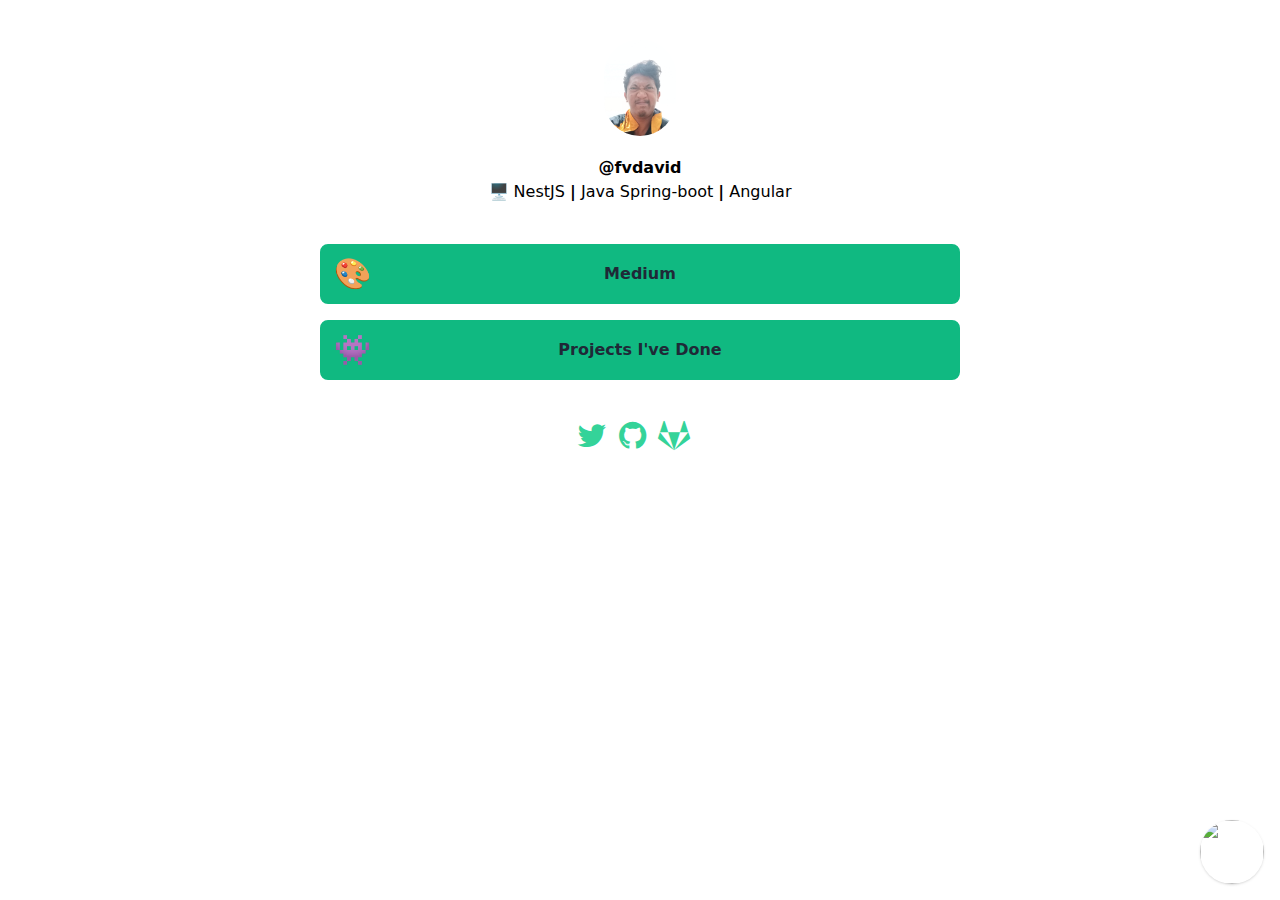
==== index.html @ 3e222436 "🚀 my web 🚀" ====
<!DOCTYPE html><html lang="en"><head><meta name="generator" content="Scully 1.1.1">
  <meta charset="utf-8">
  <title>@fvdavid</title>
  <base href="/">
  <meta name="viewport" content="width=device-width, initial-scale=1">
  <link rel="icon" type="image/x-icon" href="favicon.ico">

  <meta name="description" content="fvdavid - Full Stack Developer with Nest JS and Angular">

  <link href="https://stackpath.bootstrapcdn.com/font-awesome/4.7.0/css/font-awesome.min.css" rel="stylesheet" integrity="sha384-wvfXpqpZZVQGK6TAh5PVlGOfQNHSoD2xbE+QkPxCAFlNEevoEH3Sl0sibVcOQVnN" crossorigin="anonymous">
  
  <link rel="manifest" href="manifest.webmanifest">
  <meta name="theme-color" content="#1976d2">
<style>html{-moz-tab-size:4;tab-size:4;line-height:1.15;-webkit-text-size-adjust:100%;}body{margin:0;font-family:system-ui,-apple-system,Segoe UI,Roboto,Helvetica,Arial,sans-serif,Apple Color Emoji,Segoe UI Emoji;}html{font-family:ui-sans-serif,system-ui,-apple-system,BlinkMacSystemFont,Segoe UI,Roboto,Helvetica Neue,Arial,Noto Sans,sans-serif,Apple Color Emoji,Segoe UI Emoji,Segoe UI Symbol,Noto Color Emoji;line-height:1.5;}body{font-family:inherit;line-height:inherit;}*,:after,:before{box-sizing:border-box;border:0 solid #e5e7eb;}*{--tw-shadow:0 0 transparent;}*{--tw-ring-inset:var(--tw-empty, );--tw-ring-offset-width:0px;--tw-ring-offset-color:#fff;--tw-ring-color:rgba(59,130,246,0.5);--tw-ring-offset-shadow:0 0 transparent;--tw-ring-shadow:0 0 transparent;}</style><link rel="stylesheet" href="styles.7b6c18dec601e9516b16.css" media="all" onload="this.media='all'"><noscript><link rel="stylesheet" href="styles.7b6c18dec601e9516b16.css"></noscript><style></style><script>window['ScullyIO']='generated';</script></head>

<body scully-version="1.1.1">
  <app-root _nghost-ann-c2="" ng-version="12.0.1"><div _ngcontent-ann-c2="" class="bodyLink flex flex-col min-h-screen"><div _ngcontent-ann-c2="" class="container flex text-center mx-auto py-10"><div _ngcontent-ann-c2="" class="md:w-4/6 mx-auto"><img _ngcontent-ann-c2="" src="../assets/me.jpeg" alt="Profile Picture" class="h-24 rounded-full mx-auto mb-5"><h1 _ngcontent-ann-c2="" class="font-bold">@fvdavid</h1><p _ngcontent-ann-c2=""> 🖥️ NestJS <b _ngcontent-ann-c2="">|</b> Java Spring-boot <b _ngcontent-ann-c2="">|</b> Angular </p></div></div><div _ngcontent-ann-c2="" class="flex px-3 sm:px-0"><ul _ngcontent-ann-c2="" class="w-full md:w-4/5 lg:w-3/6 mx-auto"><li _ngcontent-ann-c2="" key="medium" class="mb-4"><a _ngcontent-ann-c2="" href="https://medium.com/@fvdavid" alt="medium" rel="noopener" class="relative transition duration-200 font-bold bg-green-500 border-green-500 border-2 hover:bg-transparent py-4 w-100 block text-center text-gray-800 hover:text-green-400 rounded-lg pl-12 md:px-12"><span _ngcontent-ann-c2="" class="text-3xl absolute left-0 top-0 bottom-0 pl-3 flex items-center"> 🎨 </span><span _ngcontent-ann-c2=""> Medium </span></a></li><li _ngcontent-ann-c2="" key="{link.title}" class="mb-4"><a _ngcontent-ann-c2="" href="https://trello.com/b/ouyewCmK/projects-ive-done" alt="I have Done" target="_blank" rel="noopener" class="relative transition duration-200 font-bold bg-green-500 border-green-500 border-2 hover:bg-transparent py-4 w-100 block text-center text-gray-800 hover:text-green-400 rounded-lg pl-12 md:px-12"><span _ngcontent-ann-c2="" class="text-3xl absolute left-0 top-0 bottom-0 pl-3 flex items-center"> 👾 </span><span _ngcontent-ann-c2=""> Projects I've Done </span></a></li></ul></div><div _ngcontent-ann-c2="" class="px-3 sm:px-0"><div _ngcontent-ann-c2="" class="container text-center mx-auto"><div _ngcontent-ann-c2="" class="md:w-4/6 mx-auto"><ul _ngcontent-ann-c2="" class="py-6"><li _ngcontent-ann-c2="" class="mr-3 inline"><a _ngcontent-ann-c2="" target="_blank" rel="noopener" alt="twitter" href="https://twitter.com/fvdavid__" class="text-green-400 hover:text-green-600"><i _ngcontent-ann-c2="" class="fa fa-2x fa-twitter"></i></a></li><li _ngcontent-ann-c2="" class="mr-3 inline"><a _ngcontent-ann-c2="" target="_blank" rel="noopener" alt="github" href="https://github.com/fvdavid" class="text-green-400 hover:text-green-600"><i _ngcontent-ann-c2="" class="fa fa-2x fa-github"></i></a></li><li _ngcontent-ann-c2="" class="mr-3 inline"><a _ngcontent-ann-c2="" target="_blank" rel="noopener" alt="gitlab" href="http://gitlab.com/fvdavid" class="text-green-400 hover:text-green-600"><i _ngcontent-ann-c2="" class="fa fa-2x fa-gitlab"></i></a></li></ul></div></div></div></div><div _ngcontent-ann-c2="" class="flex items-end justify-end fixed bottom-0 right-0 mb-4 mr-4 z-10"><div _ngcontent-ann-c2=""><a _ngcontent-ann-c2="" title="Chat us for more" href="https://wa.me/6281269949992" target="_blank" class="block w-16 h-16 rounded-full transition-all shadow hover:shadow-lg transform hover:scale-110 hover:rotate-12"><img _ngcontent-ann-c2="" src="https://cdn.usbrandcolors.com/images/logos/whatsapp-logo.svg" class="object-cover object-center w-full h-full rounded-full"></a></div></div></app-root>
<script id="ScullyIO-transfer-state"></script><script src="runtime.a323f6009262d305bccc.js" defer=""></script><script src="polyfills.e73e8015418c47ebf7dc.js" defer=""></script><script src="main.2d7b7f9409632c9bc015.js" defer=""></script>

</body></html>
---- styles.7b6c18dec601e9516b16.css ----
/*! tailwindcss v2.1.2 | MIT License | https://tailwindcss.com */

/*! modern-normalize v1.1.0 | MIT License | https://github.com/sindresorhus/modern-normalize */html{-moz-tab-size:4;tab-size:4;line-height:1.15;-webkit-text-size-adjust:100%}body{margin:0;font-family:system-ui,-apple-system,Segoe UI,Roboto,Helvetica,Arial,sans-serif,Apple Color Emoji,Segoe UI Emoji}hr{height:0;color:inherit}abbr[title]{-webkit-text-decoration:underline dotted;text-decoration:underline dotted}b,strong{font-weight:bolder}code,kbd,pre,samp{font-family:ui-monospace,SFMono-Regular,Consolas,Liberation Mono,Menlo,monospace;font-size:1em}small{font-size:80%}sub,sup{font-size:75%;line-height:0;position:relative;vertical-align:initial}sub{bottom:-.25em}sup{top:-.5em}table{text-indent:0;border-color:inherit}button,input,optgroup,select,textarea{font-family:inherit;font-size:100%;line-height:1.15;margin:0}button,select{text-transform:none}[type=button],button{-webkit-appearance:button}legend{padding:0}progress{vertical-align:initial}summary{display:list-item}blockquote,dd,dl,figure,h1,h2,h3,h4,h5,h6,hr,p,pre{margin:0}button{background-color:initial;background-image:none}button:focus{outline:1px dotted;outline:5px auto -webkit-focus-ring-color}fieldset,ol,ul{margin:0;padding:0}ol,ul{list-style:none}html{font-family:ui-sans-serif,system-ui,-apple-system,BlinkMacSystemFont,Segoe UI,Roboto,Helvetica Neue,Arial,Noto Sans,sans-serif,Apple Color Emoji,Segoe UI Emoji,Segoe UI Symbol,Noto Color Emoji;line-height:1.5}body{font-family:inherit;line-height:inherit}*,:after,:before{box-sizing:border-box;border:0 solid #e5e7eb}hr{border-top-width:1px}img{border-style:solid}textarea{resize:vertical}input::placeholder,textarea::placeholder{color:#9ca3af}button{cursor:pointer}table{border-collapse:collapse}h1,h2,h3,h4,h5,h6{font-size:inherit;font-weight:inherit}a{color:inherit;text-decoration:inherit}button,input,optgroup,select,textarea{padding:0;line-height:inherit;color:inherit}code,kbd,pre,samp{font-family:ui-monospace,SFMono-Regular,Menlo,Monaco,Consolas,Liberation Mono,Courier New,monospace}audio,canvas,embed,iframe,img,object,svg,video{display:block;vertical-align:middle}img,video{max-width:100%;height:auto}[type=time],select,textarea{-webkit-appearance:none;-moz-appearance:none;appearance:none;background-color:#fff;border-color:#6b7280;border-width:1px;border-radius:0;padding:.5rem .75rem;font-size:1rem;line-height:1.5rem}[type=time]:focus,select:focus,textarea:focus{outline:2px solid transparent;outline-offset:2px;--tw-ring-inset:var(--tw-empty,/*!*/ /*!*/);--tw-ring-offset-width:0px;--tw-ring-offset-color:#fff;--tw-ring-color:#2563eb;--tw-ring-offset-shadow:var(--tw-ring-inset) 0 0 0 var(--tw-ring-offset-width) var(--tw-ring-offset-color);--tw-ring-shadow:var(--tw-ring-inset) 0 0 0 calc(1px + var(--tw-ring-offset-width)) var(--tw-ring-color);box-shadow:var(--tw-ring-offset-shadow),var(--tw-ring-shadow),var(--tw-shadow,0 0 transparent);border-color:#2563eb}input::placeholder,textarea::placeholder{color:#6b7280;opacity:1}select{background-image:url("data:image/svg+xml,%3csvg xmlns='http://www.w3.org/2000/svg' fill='none' viewBox='0 0 20 20'%3e%3cpath stroke='%236b7280' stroke-linecap='round' stroke-linejoin='round' stroke-width='1.5' d='M6 8l4 4 4-4'/%3e%3c/svg%3e");background-position:right .5rem center;background-repeat:no-repeat;background-size:1.5em 1.5em;padding-right:2.5rem;-webkit-print-color-adjust:exact;color-adjust:exact}[type=file]{background:unset;border-color:inherit;border-width:0;border-radius:0;padding:0;font-size:unset;line-height:inherit}[type=file]:focus{outline:1px auto -webkit-focus-ring-color}.container{width:100%}@media (min-width:640px){.container{max-width:640px}}@media (min-width:768px){.container{max-width:768px}}@media (min-width:1024px){.container{max-width:1024px}}@media (min-width:1280px){.container{max-width:1280px}}@media (min-width:1536px){.container{max-width:1536px}}.bg-green-500{--tw-bg-opacity:1;background-color:#10b981}.hover\:bg-transparent:hover{background-color:initial}.border-green-500{--tw-border-opacity:1;border-color:#10b981}.rounded-lg{border-radius:.5rem}.rounded-full{border-radius:9999px}.border-2{border-width:2px}.block{display:block}.inline{display:inline}.flex{display:flex}.table{display:table}.flex-col{flex-direction:column}.items-end{align-items:flex-end}.items-center{align-items:center}.justify-end{justify-content:flex-end}.font-bold{font-weight:700}.h-16{height:4rem}.h-24{height:6rem}.h-full{height:100%}.text-3xl{font-size:1.875rem;line-height:2.25rem}.mx-auto{margin-left:auto;margin-right:auto}.mr-3{margin-right:.75rem}.mr-4{margin-right:1rem}.mb-4{margin-bottom:1rem}.mb-5{margin-bottom:1.25rem}.min-h-screen{min-height:100vh}.object-cover{object-fit:cover}.object-center{object-position:center}.px-3{padding-left:.75rem;padding-right:.75rem}.py-4{padding-top:1rem;padding-bottom:1rem}.py-6{padding-top:1.5rem;padding-bottom:1.5rem}.py-10{padding-top:2.5rem;padding-bottom:2.5rem}.pl-3{padding-left:.75rem}.pl-12{padding-left:3rem}.fixed{position:fixed}.absolute{position:absolute}.relative{position:relative}.top-0{top:0}.right-0{right:0}.bottom-0{bottom:0}.left-0{left:0}*{--tw-shadow:0 0 transparent}.shadow{--tw-shadow:0 1px 3px 0 rgba(0,0,0,0.1),0 1px 2px 0 rgba(0,0,0,0.06)}.hover\:shadow-lg:hover,.shadow{box-shadow:var(--tw-ring-offset-shadow,0 0 transparent),var(--tw-ring-shadow,0 0 transparent),var(--tw-shadow)}.hover\:shadow-lg:hover{--tw-shadow:0 10px 15px -3px rgba(0,0,0,0.1),0 4px 6px -2px rgba(0,0,0,0.05)}*{--tw-ring-inset:var(--tw-empty,/*!*/ /*!*/);--tw-ring-offset-width:0px;--tw-ring-offset-color:#fff;--tw-ring-color:rgba(59,130,246,0.5);--tw-ring-offset-shadow:0 0 transparent;--tw-ring-shadow:0 0 transparent}.text-center{text-align:center}.text-gray-800{--tw-text-opacity:1;color:#1f2937}.hover\:text-green-400:hover,.text-green-400{--tw-text-opacity:1;color:#34d399}.hover\:text-green-600:hover{--tw-text-opacity:1;color:#059669}.w-16{width:4rem}.w-full{width:100%}.z-10{z-index:10}.transform{--tw-translate-x:0;--tw-translate-y:0;--tw-rotate:0;--tw-skew-x:0;--tw-skew-y:0;--tw-scale-x:1;--tw-scale-y:1;transform:translateX(var(--tw-translate-x)) translateY(var(--tw-translate-y)) rotate(var(--tw-rotate)) skewX(var(--tw-skew-x)) skewY(var(--tw-skew-y)) scaleX(var(--tw-scale-x)) scaleY(var(--tw-scale-y))}.hover\:scale-110:hover{--tw-scale-x:1.1;--tw-scale-y:1.1}.hover\:rotate-12:hover{--tw-rotate:12deg}.transition-all{transition-property:all;transition-timing-function:cubic-bezier(.4,0,.2,1);transition-duration:.15s}.transition{transition-property:background-color,border-color,color,fill,stroke,opacity,box-shadow,transform,filter,-webkit-backdrop-filter;transition-property:background-color,border-color,color,fill,stroke,opacity,box-shadow,transform,filter,backdrop-filter;transition-property:background-color,border-color,color,fill,stroke,opacity,box-shadow,transform,filter,backdrop-filter,-webkit-backdrop-filter;transition-timing-function:cubic-bezier(.4,0,.2,1);transition-duration:.15s}.duration-200{transition-duration:.2s}@keyframes spin{to{transform:rotate(1turn)}}@keyframes ping{75%,to{transform:scale(2);opacity:0}}@keyframes pulse{50%{opacity:.5}}@keyframes bounce{0%,to{transform:translateY(-25%);animation-timing-function:cubic-bezier(.8,0,1,1)}50%{transform:none;animation-timing-function:cubic-bezier(0,0,.2,1)}}@media (min-width:640px){.sm\:px-0{padding-left:0;padding-right:0}}@media (min-width:768px){.md\:px-12{padding-left:3rem;padding-right:3rem}.md\:w-4\/5{width:80%}.md\:w-4\/6{width:66.666667%}}@media (min-width:1024px){.lg\:w-3\/6{width:50%}}
---- styles.7b6c18dec601e9516b16.css ----
/*! tailwindcss v2.1.2 | MIT License | https://tailwindcss.com */

/*! modern-normalize v1.1.0 | MIT License | https://github.com/sindresorhus/modern-normalize */html{-moz-tab-size:4;tab-size:4;line-height:1.15;-webkit-text-size-adjust:100%}body{margin:0;font-family:system-ui,-apple-system,Segoe UI,Roboto,Helvetica,Arial,sans-serif,Apple Color Emoji,Segoe UI Emoji}hr{height:0;color:inherit}abbr[title]{-webkit-text-decoration:underline dotted;text-decoration:underline dotted}b,strong{font-weight:bolder}code,kbd,pre,samp{font-family:ui-monospace,SFMono-Regular,Consolas,Liberation Mono,Menlo,monospace;font-size:1em}small{font-size:80%}sub,sup{font-size:75%;line-height:0;position:relative;vertical-align:initial}sub{bottom:-.25em}sup{top:-.5em}table{text-indent:0;border-color:inherit}button,input,optgroup,select,textarea{font-family:inherit;font-size:100%;line-height:1.15;margin:0}button,select{text-transform:none}[type=button],button{-webkit-appearance:button}legend{padding:0}progress{vertical-align:initial}summary{display:list-item}blockquote,dd,dl,figure,h1,h2,h3,h4,h5,h6,hr,p,pre{margin:0}button{background-color:initial;background-image:none}button:focus{outline:1px dotted;outline:5px auto -webkit-focus-ring-color}fieldset,ol,ul{margin:0;padding:0}ol,ul{list-style:none}html{font-family:ui-sans-serif,system-ui,-apple-system,BlinkMacSystemFont,Segoe UI,Roboto,Helvetica Neue,Arial,Noto Sans,sans-serif,Apple Color Emoji,Segoe UI Emoji,Segoe UI Symbol,Noto Color Emoji;line-height:1.5}body{font-family:inherit;line-height:inherit}*,:after,:before{box-sizing:border-box;border:0 solid #e5e7eb}hr{border-top-width:1px}img{border-style:solid}textarea{resize:vertical}input::placeholder,textarea::placeholder{color:#9ca3af}button{cursor:pointer}table{border-collapse:collapse}h1,h2,h3,h4,h5,h6{font-size:inherit;font-weight:inherit}a{color:inherit;text-decoration:inherit}button,input,optgroup,select,textarea{padding:0;line-height:inherit;color:inherit}code,kbd,pre,samp{font-family:ui-monospace,SFMono-Regular,Menlo,Monaco,Consolas,Liberation Mono,Courier New,monospace}audio,canvas,embed,iframe,img,object,svg,video{display:block;vertical-align:middle}img,video{max-width:100%;height:auto}[type=time],select,textarea{-webkit-appearance:none;-moz-appearance:none;appearance:none;background-color:#fff;border-color:#6b7280;border-width:1px;border-radius:0;padding:.5rem .75rem;font-size:1rem;line-height:1.5rem}[type=time]:focus,select:focus,textarea:focus{outline:2px solid transparent;outline-offset:2px;--tw-ring-inset:var(--tw-empty,/*!*/ /*!*/);--tw-ring-offset-width:0px;--tw-ring-offset-color:#fff;--tw-ring-color:#2563eb;--tw-ring-offset-shadow:var(--tw-ring-inset) 0 0 0 var(--tw-ring-offset-width) var(--tw-ring-offset-color);--tw-ring-shadow:var(--tw-ring-inset) 0 0 0 calc(1px + var(--tw-ring-offset-width)) var(--tw-ring-color);box-shadow:var(--tw-ring-offset-shadow),var(--tw-ring-shadow),var(--tw-shadow,0 0 transparent);border-color:#2563eb}input::placeholder,textarea::placeholder{color:#6b7280;opacity:1}select{background-image:url("data:image/svg+xml,%3csvg xmlns='http://www.w3.org/2000/svg' fill='none' viewBox='0 0 20 20'%3e%3cpath stroke='%236b7280' stroke-linecap='round' stroke-linejoin='round' stroke-width='1.5' d='M6 8l4 4 4-4'/%3e%3c/svg%3e");background-position:right .5rem center;background-repeat:no-repeat;background-size:1.5em 1.5em;padding-right:2.5rem;-webkit-print-color-adjust:exact;color-adjust:exact}[type=file]{background:unset;border-color:inherit;border-width:0;border-radius:0;padding:0;font-size:unset;line-height:inherit}[type=file]:focus{outline:1px auto -webkit-focus-ring-color}.container{width:100%}@media (min-width:640px){.container{max-width:640px}}@media (min-width:768px){.container{max-width:768px}}@media (min-width:1024px){.container{max-width:1024px}}@media (min-width:1280px){.container{max-width:1280px}}@media (min-width:1536px){.container{max-width:1536px}}.bg-green-500{--tw-bg-opacity:1;background-color:#10b981}.hover\:bg-transparent:hover{background-color:initial}.border-green-500{--tw-border-opacity:1;border-color:#10b981}.rounded-lg{border-radius:.5rem}.rounded-full{border-radius:9999px}.border-2{border-width:2px}.block{display:block}.inline{display:inline}.flex{display:flex}.table{display:table}.flex-col{flex-direction:column}.items-end{align-items:flex-end}.items-center{align-items:center}.justify-end{justify-content:flex-end}.font-bold{font-weight:700}.h-16{height:4rem}.h-24{height:6rem}.h-full{height:100%}.text-3xl{font-size:1.875rem;line-height:2.25rem}.mx-auto{margin-left:auto;margin-right:auto}.mr-3{margin-right:.75rem}.mr-4{margin-right:1rem}.mb-4{margin-bottom:1rem}.mb-5{margin-bottom:1.25rem}.min-h-screen{min-height:100vh}.object-cover{object-fit:cover}.object-center{object-position:center}.px-3{padding-left:.75rem;padding-right:.75rem}.py-4{padding-top:1rem;padding-bottom:1rem}.py-6{padding-top:1.5rem;padding-bottom:1.5rem}.py-10{padding-top:2.5rem;padding-bottom:2.5rem}.pl-3{padding-left:.75rem}.pl-12{padding-left:3rem}.fixed{position:fixed}.absolute{position:absolute}.relative{position:relative}.top-0{top:0}.right-0{right:0}.bottom-0{bottom:0}.left-0{left:0}*{--tw-shadow:0 0 transparent}.shadow{--tw-shadow:0 1px 3px 0 rgba(0,0,0,0.1),0 1px 2px 0 rgba(0,0,0,0.06)}.hover\:shadow-lg:hover,.shadow{box-shadow:var(--tw-ring-offset-shadow,0 0 transparent),var(--tw-ring-shadow,0 0 transparent),var(--tw-shadow)}.hover\:shadow-lg:hover{--tw-shadow:0 10px 15px -3px rgba(0,0,0,0.1),0 4px 6px -2px rgba(0,0,0,0.05)}*{--tw-ring-inset:var(--tw-empty,/*!*/ /*!*/);--tw-ring-offset-width:0px;--tw-ring-offset-color:#fff;--tw-ring-color:rgba(59,130,246,0.5);--tw-ring-offset-shadow:0 0 transparent;--tw-ring-shadow:0 0 transparent}.text-center{text-align:center}.text-gray-800{--tw-text-opacity:1;color:#1f2937}.hover\:text-green-400:hover,.text-green-400{--tw-text-opacity:1;color:#34d399}.hover\:text-green-600:hover{--tw-text-opacity:1;color:#059669}.w-16{width:4rem}.w-full{width:100%}.z-10{z-index:10}.transform{--tw-translate-x:0;--tw-translate-y:0;--tw-rotate:0;--tw-skew-x:0;--tw-skew-y:0;--tw-scale-x:1;--tw-scale-y:1;transform:translateX(var(--tw-translate-x)) translateY(var(--tw-translate-y)) rotate(var(--tw-rotate)) skewX(var(--tw-skew-x)) skewY(var(--tw-skew-y)) scaleX(var(--tw-scale-x)) scaleY(var(--tw-scale-y))}.hover\:scale-110:hover{--tw-scale-x:1.1;--tw-scale-y:1.1}.hover\:rotate-12:hover{--tw-rotate:12deg}.transition-all{transition-property:all;transition-timing-function:cubic-bezier(.4,0,.2,1);transition-duration:.15s}.transition{transition-property:background-color,border-color,color,fill,stroke,opacity,box-shadow,transform,filter,-webkit-backdrop-filter;transition-property:background-color,border-color,color,fill,stroke,opacity,box-shadow,transform,filter,backdrop-filter;transition-property:background-color,border-color,color,fill,stroke,opacity,box-shadow,transform,filter,backdrop-filter,-webkit-backdrop-filter;transition-timing-function:cubic-bezier(.4,0,.2,1);transition-duration:.15s}.duration-200{transition-duration:.2s}@keyframes spin{to{transform:rotate(1turn)}}@keyframes ping{75%,to{transform:scale(2);opacity:0}}@keyframes pulse{50%{opacity:.5}}@keyframes bounce{0%,to{transform:translateY(-25%);animation-timing-function:cubic-bezier(.8,0,1,1)}50%{transform:none;animation-timing-function:cubic-bezier(0,0,.2,1)}}@media (min-width:640px){.sm\:px-0{padding-left:0;padding-right:0}}@media (min-width:768px){.md\:px-12{padding-left:3rem;padding-right:3rem}.md\:w-4\/5{width:80%}.md\:w-4\/6{width:66.666667%}}@media (min-width:1024px){.lg\:w-3\/6{width:50%}}
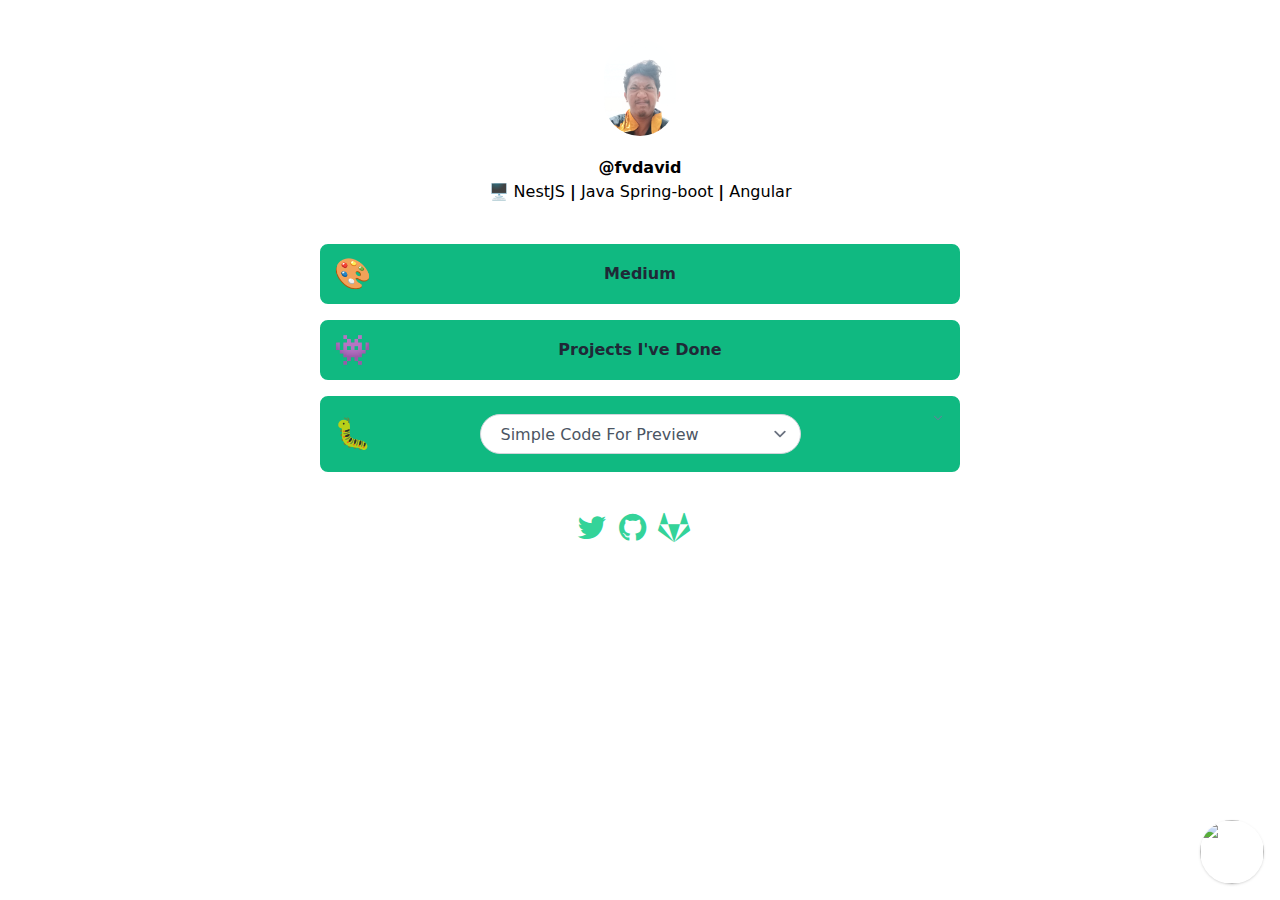
==== commit 19500209: "update 📝" ====
--- a/index.html
+++ b/index.html
@@ -5,16 +5,111 @@
   <meta name="viewport" content="width=device-width, initial-scale=1">
   <link rel="icon" type="image/x-icon" href="favicon.ico">
 
-  <meta name="description" content="fvdavid - Full Stack Developer with Nest JS and Angular">
-
   <link href="https://stackpath.bootstrapcdn.com/font-awesome/4.7.0/css/font-awesome.min.css" rel="stylesheet" integrity="sha384-wvfXpqpZZVQGK6TAh5PVlGOfQNHSoD2xbE+QkPxCAFlNEevoEH3Sl0sibVcOQVnN" crossorigin="anonymous">
   
   <link rel="manifest" href="manifest.webmanifest">
   <meta name="theme-color" content="#1976d2">
-<style>html{-moz-tab-size:4;tab-size:4;line-height:1.15;-webkit-text-size-adjust:100%;}body{margin:0;font-family:system-ui,-apple-system,Segoe UI,Roboto,Helvetica,Arial,sans-serif,Apple Color Emoji,Segoe UI Emoji;}html{font-family:ui-sans-serif,system-ui,-apple-system,BlinkMacSystemFont,Segoe UI,Roboto,Helvetica Neue,Arial,Noto Sans,sans-serif,Apple Color Emoji,Segoe UI Emoji,Segoe UI Symbol,Noto Color Emoji;line-height:1.5;}body{font-family:inherit;line-height:inherit;}*,:after,:before{box-sizing:border-box;border:0 solid #e5e7eb;}*{--tw-shadow:0 0 transparent;}*{--tw-ring-inset:var(--tw-empty, );--tw-ring-offset-width:0px;--tw-ring-offset-color:#fff;--tw-ring-color:rgba(59,130,246,0.5);--tw-ring-offset-shadow:0 0 transparent;--tw-ring-shadow:0 0 transparent;}</style><link rel="stylesheet" href="styles.7b6c18dec601e9516b16.css" media="all" onload="this.media='all'"><noscript><link rel="stylesheet" href="styles.7b6c18dec601e9516b16.css"></noscript><style></style><script>window['ScullyIO']='generated';</script></head>
+
+
+  <link rel="canonical" href="https://fvdavid.github.io/index.html">
+  <meta name="viewport" content="width=device-width,minimum-scale=1,initial-scale=1">
+  <meta name="author" content="fvdavid">
+  <meta name="copyright" content="fvdavid">
+  <meta name="keywords" content="Full Stack Developer with NestJS and Angular, Medan, Sumatera Utara, Indonesia">
+  <meta name="robots" content="follow">
+  <meta name="title" content="Full Stack Developer - NestJS and Angular">
+  <meta name="description" content="fvdavid - Full Stack Developer with NestJS and Angular, Medan, Sumatera Utara - Indonesia">
+  <!-- <meta name="google-site-verification" content="hBnkrEdjpek114A0VK48HuVwR5hwE5Eldmq-bCnI8Io"> -->
+  <!-- <meta name="facebook-domain-verification" content="bghw3igwf9bc3ye8f6nhn1mb6k6smy" /> -->
+  <!-- <meta property="fb:pages" content="105740074476912" /> -->
+
+  <!-- Open Graph / Facebook -->
+  <meta property="og:type" content="website">
+  <meta property="og:url" content="https://fvdavid.github.io/">
+  <meta property="og:title" content="Full Stack Developer - NestJS and Angular">
+  <meta property="og:description" content="fvdavid - Full Stack Developer with NestJS and Angular, Medan, Sumatera Utara - Indonesia">
+  <!-- <meta property="og:image" content="https://fvdavid/img/fvdavid-social-preview.png">
+  <link itemprop=image href=https://fvdavid.com/img/fvdavid-social-preview.png> -->
+
+  <!-- Twitter -->
+  <meta property="twitter:card" content="summary_large_image">
+  <meta property="twitter:url" content="https://fvdavid.github.io/">
+  <meta name="twitter:site" content="@fvdavid">
+  <meta name="twitter:card" content="summary">
+  <!-- <meta name=twitter:image content=https://fvdavid.com/img/fvdavid-social-preview.png> -->
+  <meta property="twitter:title" content="Full Stack Developer - NestJS and Angular">
+  <meta property="twitter:description" content="fvdavid - Full Stack Developer with NestJS and Angular, Medan, Sumatera Utara - Indonesia">
+  <!-- <meta property="twitter:image" content="https://fvdavid.com/img/fvdavid-social-preview.png"> -->
+
+
+  <!-- <link rel="apple-touch-icon" sizes="57x57" href="img/apple-icon-57x57.png">
+  <link rel="apple-touch-icon" sizes="60x60" href="img/apple-icon-60x60.png">
+  <link rel="apple-touch-icon" sizes="72x72" href="img/apple-icon-72x72.png">
+  <link rel="apple-touch-icon" sizes="76x76" href="img/apple-icon-76x76.png">
+  <link rel="apple-touch-icon" sizes="114x114" href="img/apple-icon-114x114.png">
+  <link rel="apple-touch-icon" sizes="120x120" href="img/apple-icon-120x120.png">
+  <link rel="apple-touch-icon" sizes="144x144" href="img/apple-icon-144x144.png">
+  <link rel="apple-touch-icon" sizes="152x152" href="img/apple-icon-152x152.png">
+  <link rel="apple-touch-icon" sizes="180x180" href="img/apple-icon-180x180.png">
+  <link rel="icon" type="image/png" sizes="192x192" href="img/android-icon-192x192.png">
+  <link rel="icon" type="image/png" sizes="32x32" href="img/favicon-32x32.png">
+  <link rel="icon" type="image/png" sizes="96x96" href="img/favicon-96x96.png">
+  <link rel="icon" type="image/png" sizes="16x16" href="img/favicon-16x16.png"> -->
+  <link rel="manifest" href="img/manifest.json">
+  <meta name="msapplication-TileColor" content="#ffffff">
+  <meta name="msapplication-TileImage" content="img/ms-icon-144x144.png">
+  <meta name="theme-color" content="#ffffff">
+  <script async="" src="https://www.googletagmanager.com/gtm.js?id=GTM-PMNJPV5"></script><script type="application/ld+json">
+    {
+      "@context": "https://schema.org",
+      "@type": "Webpage",
+      "url": "https://fvdavid.github.io/index.html",
+      "name": "fvdavid",
+      "headline": "Software Development Company",
+      "description":  "fvdavid - Full Stack Developer with NestJS and Angular, Medan, Sumatera Utara - Indonesia",
+      "mainEntityOfPage": {
+        "@type": "WebPage",
+        "@id": "https://fvdavid.github.io/index.html"
+      },
+      "publisher": {
+        "@type": "Organization",
+        "name": "fvdavid",
+        "logo": {
+          "url": "https://fvdavid.github.io/assets/me.jpeg",
+          "width": 200,
+          "height": 200,
+          "@type": "ImageObject"
+        }
+      },
+      
+      "image": {
+        "@type": "ImageObject",
+        "url": "https://fvdavid.github.io/assets/me.jpeg",
+        "width": 200,
+        "height": 200
+      }
+    }
+   </script>
+
+  <!-- Google Tag Manager -->
+  <script>(function (w, d, s, l, i) {
+      w[l] = w[l] || []; w[l].push({
+        'gtm.start':
+          new Date().getTime(), event: 'gtm.js'
+      }); var f = d.getElementsByTagName(s)[0],
+        j = d.createElement(s), dl = l != 'dataLayer' ? '&l=' + l : ''; j.async = true; j.src =
+          'https://www.googletagmanager.com/gtm.js?id=' + i + dl; f.parentNode.insertBefore(j, f);
+    })(window, document, 'script', 'dataLayer', 'GTM-PMNJPV5');</script>
+  <!-- End Google Tag Manager -->
+<style>html{-moz-tab-size:4;tab-size:4;line-height:1.15;-webkit-text-size-adjust:100%;}body{margin:0;font-family:system-ui,-apple-system,Segoe UI,Roboto,Helvetica,Arial,sans-serif,Apple Color Emoji,Segoe UI Emoji;}html{font-family:ui-sans-serif,system-ui,-apple-system,BlinkMacSystemFont,Segoe UI,Roboto,Helvetica Neue,Arial,Noto Sans,sans-serif,Apple Color Emoji,Segoe UI Emoji,Segoe UI Symbol,Noto Color Emoji;line-height:1.5;}body{font-family:inherit;line-height:inherit;}*,:after,:before{box-sizing:border-box;border:0 solid #e5e7eb;}*{--tw-shadow:0 0 transparent;}*{--tw-ring-inset:var(--tw-empty, );--tw-ring-offset-width:0px;--tw-ring-offset-color:#fff;--tw-ring-color:rgba(59,130,246,0.5);--tw-ring-offset-shadow:0 0 transparent;--tw-ring-shadow:0 0 transparent;}</style><link rel="stylesheet" href="styles.7e6669b47e68ab7d8532.css" media="all" onload="this.media='all'"><noscript><link rel="stylesheet" href="styles.7e6669b47e68ab7d8532.css"></noscript><style></style><script>window['ScullyIO']='generated';</script></head>
 
 <body scully-version="1.1.1">
-  <app-root _nghost-ann-c2="" ng-version="12.0.1"><div _ngcontent-ann-c2="" class="bodyLink flex flex-col min-h-screen"><div _ngcontent-ann-c2="" class="container flex text-center mx-auto py-10"><div _ngcontent-ann-c2="" class="md:w-4/6 mx-auto"><img _ngcontent-ann-c2="" src="../assets/me.jpeg" alt="Profile Picture" class="h-24 rounded-full mx-auto mb-5"><h1 _ngcontent-ann-c2="" class="font-bold">@fvdavid</h1><p _ngcontent-ann-c2=""> 🖥️ NestJS <b _ngcontent-ann-c2="">|</b> Java Spring-boot <b _ngcontent-ann-c2="">|</b> Angular </p></div></div><div _ngcontent-ann-c2="" class="flex px-3 sm:px-0"><ul _ngcontent-ann-c2="" class="w-full md:w-4/5 lg:w-3/6 mx-auto"><li _ngcontent-ann-c2="" key="medium" class="mb-4"><a _ngcontent-ann-c2="" href="https://medium.com/@fvdavid" alt="medium" rel="noopener" class="relative transition duration-200 font-bold bg-green-500 border-green-500 border-2 hover:bg-transparent py-4 w-100 block text-center text-gray-800 hover:text-green-400 rounded-lg pl-12 md:px-12"><span _ngcontent-ann-c2="" class="text-3xl absolute left-0 top-0 bottom-0 pl-3 flex items-center"> 🎨 </span><span _ngcontent-ann-c2=""> Medium </span></a></li><li _ngcontent-ann-c2="" key="{link.title}" class="mb-4"><a _ngcontent-ann-c2="" href="https://trello.com/b/ouyewCmK/projects-ive-done" alt="I have Done" target="_blank" rel="noopener" class="relative transition duration-200 font-bold bg-green-500 border-green-500 border-2 hover:bg-transparent py-4 w-100 block text-center text-gray-800 hover:text-green-400 rounded-lg pl-12 md:px-12"><span _ngcontent-ann-c2="" class="text-3xl absolute left-0 top-0 bottom-0 pl-3 flex items-center"> 👾 </span><span _ngcontent-ann-c2=""> Projects I've Done </span></a></li></ul></div><div _ngcontent-ann-c2="" class="px-3 sm:px-0"><div _ngcontent-ann-c2="" class="container text-center mx-auto"><div _ngcontent-ann-c2="" class="md:w-4/6 mx-auto"><ul _ngcontent-ann-c2="" class="py-6"><li _ngcontent-ann-c2="" class="mr-3 inline"><a _ngcontent-ann-c2="" target="_blank" rel="noopener" alt="twitter" href="https://twitter.com/fvdavid__" class="text-green-400 hover:text-green-600"><i _ngcontent-ann-c2="" class="fa fa-2x fa-twitter"></i></a></li><li _ngcontent-ann-c2="" class="mr-3 inline"><a _ngcontent-ann-c2="" target="_blank" rel="noopener" alt="github" href="https://github.com/fvdavid" class="text-green-400 hover:text-green-600"><i _ngcontent-ann-c2="" class="fa fa-2x fa-github"></i></a></li><li _ngcontent-ann-c2="" class="mr-3 inline"><a _ngcontent-ann-c2="" target="_blank" rel="noopener" alt="gitlab" href="http://gitlab.com/fvdavid" class="text-green-400 hover:text-green-600"><i _ngcontent-ann-c2="" class="fa fa-2x fa-gitlab"></i></a></li></ul></div></div></div></div><div _ngcontent-ann-c2="" class="flex items-end justify-end fixed bottom-0 right-0 mb-4 mr-4 z-10"><div _ngcontent-ann-c2=""><a _ngcontent-ann-c2="" title="Chat us for more" href="https://wa.me/6281269949992" target="_blank" class="block w-16 h-16 rounded-full transition-all shadow hover:shadow-lg transform hover:scale-110 hover:rotate-12"><img _ngcontent-ann-c2="" src="https://cdn.usbrandcolors.com/images/logos/whatsapp-logo.svg" class="object-cover object-center w-full h-full rounded-full"></a></div></div></app-root>
-<script id="ScullyIO-transfer-state"></script><script src="runtime.a323f6009262d305bccc.js" defer=""></script><script src="polyfills.e73e8015418c47ebf7dc.js" defer=""></script><script src="main.2d7b7f9409632c9bc015.js" defer=""></script>
+  <app-root _nghost-wvy-c3="" ng-version="12.0.1"><div _ngcontent-wvy-c3="" class="bodyLink flex flex-col min-h-screen"><div _ngcontent-wvy-c3="" class="container flex text-center mx-auto py-10"><div _ngcontent-wvy-c3="" class="md:w-4/6 mx-auto"><img _ngcontent-wvy-c3="" src="../assets/me.jpeg" alt="Profile Picture" class="h-24 rounded-full mx-auto mb-5"><h1 _ngcontent-wvy-c3="" class="font-bold">@fvdavid</h1><p _ngcontent-wvy-c3=""> 🖥️ NestJS <b _ngcontent-wvy-c3="">|</b> Java Spring-boot <b _ngcontent-wvy-c3="">|</b> Angular </p></div></div><div _ngcontent-wvy-c3="" class="flex px-3 sm:px-0"><ul _ngcontent-wvy-c3="" class="w-full md:w-4/5 lg:w-3/6 mx-auto"><li _ngcontent-wvy-c3="" key="medium" class="mb-4"><a _ngcontent-wvy-c3="" href="https://medium.com/@fvdavid" alt="medium" rel="noopener" class="relative transition duration-200 font-bold bg-green-500 border-green-500 border-2 hover:bg-transparent py-4 w-100 block text-center text-gray-800 hover:text-green-400 rounded-lg pl-12 md:px-12"><span _ngcontent-wvy-c3="" class="text-3xl absolute left-0 top-0 bottom-0 pl-3 flex items-center"> 🎨 </span><span _ngcontent-wvy-c3=""> Medium </span></a></li><li _ngcontent-wvy-c3="" key="{link.title}" class="mb-4"><a _ngcontent-wvy-c3="" href="https://trello.com/b/ouyewCmK/projects-ive-done" alt="I have Done" target="_blank" rel="noopener" class="relative transition duration-200 font-bold bg-green-500 border-green-500 border-2 hover:bg-transparent py-4 w-100 block text-center text-gray-800 hover:text-green-400 rounded-lg pl-12 md:px-12"><span _ngcontent-wvy-c3="" class="text-3xl absolute left-0 top-0 bottom-0 pl-3 flex items-center"> 👾 </span><span _ngcontent-wvy-c3=""> Projects I've Done </span></a></li><li _ngcontent-wvy-c3="" key="{link.title}" class="mb-4"><a _ngcontent-wvy-c3="" href="#" alt="Simple Code For Preview" rel="noopener" class="relative transition duration-200 font-bold bg-green-500 border-green-500 border-2 hover:bg-transparent py-4 w-100 block text-center text-gray-800 hover:text-green-400 rounded-lg pl-12 md:px-12"><span _ngcontent-wvy-c3="" class="text-3xl absolute left-0 top-0 bottom-0 pl-3 flex items-center"> 🐛 </span><span _ngcontent-wvy-c3=""><svg _ngcontent-wvy-c3="" xmlns="http://www.w3.org/2000/svg" viewBox="0 0 412 232" class="w-2 h-2 absolute top-0 right-0 m-4 pointer-events-none"><path _ngcontent-wvy-c3="" d="M206 171.144L42.678 7.822c-9.763-9.763-25.592-9.763-35.355 0-9.763 9.764-9.763 25.592 0 35.355l181 181c4.88 4.882 11.279 7.323 17.677 7.323s12.796-2.441 17.678-7.322l181-181c9.763-9.764 9.763-25.592 0-35.355-9.763-9.763-25.592-9.763-35.355 0L206 171.144z" fill="#648299" fill-rule="nonzero"></path></svg><select _ngcontent-wvy-c3="" class="border border-gray-300 rounded-full text-gray-600 h-10 pl-5 pr-10 bg-white hover:border-gray-400 focus:outline-none appearance-none"><option _ngcontent-wvy-c3="" value="#"> Simple Code For Preview </option><option _ngcontent-wvy-c3="" value="https://jegess-kopi.web.app/links"> #angular, #tailwind </option><option _ngcontent-wvy-c3="" value="https://github.com/fvdavid/fv-highcharts"> #angular, #highcharts </option><option _ngcontent-wvy-c3="" value="https://github.com/fvdavid/fv-nestv7-starter/tree/graphql-code"> #nestJS, #graphQL </option><option _ngcontent-wvy-c3="" value="https://github.com/fvdavid/fv-nestv7-starter/tree/exportToExcel"> #nestJS, #excel </option><option _ngcontent-wvy-c3="" value="https://gitlab.com/fvdavid/nest-custom-payment"> #nestJS, #stripe, #twilio </option><option _ngcontent-wvy-c3="" value="https://github.com/fvdavid/FvExpress"> #expressJS, #ts, #solidprinciple </option><!----></select></span></a></li></ul></div><div _ngcontent-wvy-c3="" class="px-3 sm:px-0"><div _ngcontent-wvy-c3="" class="container text-center mx-auto"><div _ngcontent-wvy-c3="" class="md:w-4/6 mx-auto"><ul _ngcontent-wvy-c3="" class="py-6"><li _ngcontent-wvy-c3="" class="mr-3 inline"><a _ngcontent-wvy-c3="" target="_blank" rel="noopener" alt="twitter" href="https://twitter.com/fvdavid__" class="text-green-400 hover:text-green-600"><i _ngcontent-wvy-c3="" class="fa fa-2x fa-twitter"></i></a></li><li _ngcontent-wvy-c3="" class="mr-3 inline"><a _ngcontent-wvy-c3="" target="_blank" rel="noopener" alt="github" href="https://github.com/fvdavid" class="text-green-400 hover:text-green-600"><i _ngcontent-wvy-c3="" class="fa fa-2x fa-github"></i></a></li><li _ngcontent-wvy-c3="" class="mr-3 inline"><a _ngcontent-wvy-c3="" target="_blank" rel="noopener" alt="gitlab" href="http://gitlab.com/fvdavid" class="text-green-400 hover:text-green-600"><i _ngcontent-wvy-c3="" class="fa fa-2x fa-gitlab"></i></a></li></ul></div></div></div></div><div _ngcontent-wvy-c3="" class="flex items-end justify-end fixed bottom-0 right-0 mb-4 mr-4 z-10"><div _ngcontent-wvy-c3=""><a _ngcontent-wvy-c3="" title="Chat us for more" href="https://wa.me/6281269949992" target="_blank" class="block w-16 h-16 rounded-full transition-all shadow hover:shadow-lg transform hover:scale-110 hover:rotate-12"><img _ngcontent-wvy-c3="" src="https://cdn.usbrandcolors.com/images/logos/whatsapp-logo.svg" class="object-cover object-center w-full h-full rounded-full"></a></div></div></app-root>
+
+  <!-- Google Tag Manager (noscript) -->
+  <noscript><iframe src="https://www.googletagmanager.com/ns.html?id=GTM-PMNJPV5" height="0" width="0"
+      style="display:none;visibility:hidden"></iframe></noscript>
+  <!-- End Google Tag Manager (noscript) -->
+<script id="ScullyIO-transfer-state"></script><script src="runtime.a323f6009262d305bccc.js" defer=""></script><script src="polyfills.e73e8015418c47ebf7dc.js" defer=""></script><script src="main.f2aa17f4d5f7c1f639cc.js" defer=""></script>
 
 </body></html>--- a/styles.7e6669b47e68ab7d8532.css
+++ b/styles.7e6669b47e68ab7d8532.css
@@ -0,0 +1,3 @@
+/*! tailwindcss v2.1.2 | MIT License | https://tailwindcss.com */
+
+/*! modern-normalize v1.1.0 | MIT License | https://github.com/sindresorhus/modern-normalize */html{-moz-tab-size:4;tab-size:4;line-height:1.15;-webkit-text-size-adjust:100%}body{margin:0;font-family:system-ui,-apple-system,Segoe UI,Roboto,Helvetica,Arial,sans-serif,Apple Color Emoji,Segoe UI Emoji}hr{height:0;color:inherit}abbr[title]{-webkit-text-decoration:underline dotted;text-decoration:underline dotted}b,strong{font-weight:bolder}code,kbd,pre,samp{font-family:ui-monospace,SFMono-Regular,Consolas,Liberation Mono,Menlo,monospace;font-size:1em}small{font-size:80%}sub,sup{font-size:75%;line-height:0;position:relative;vertical-align:initial}sub{bottom:-.25em}sup{top:-.5em}table{text-indent:0;border-color:inherit}button,input,optgroup,select,textarea{font-family:inherit;font-size:100%;line-height:1.15;margin:0}button,select{text-transform:none}[type=button],button{-webkit-appearance:button}legend{padding:0}progress{vertical-align:initial}summary{display:list-item}blockquote,dd,dl,figure,h1,h2,h3,h4,h5,h6,hr,p,pre{margin:0}button{background-color:initial;background-image:none}button:focus{outline:1px dotted;outline:5px auto -webkit-focus-ring-color}fieldset,ol,ul{margin:0;padding:0}ol,ul{list-style:none}html{font-family:ui-sans-serif,system-ui,-apple-system,BlinkMacSystemFont,Segoe UI,Roboto,Helvetica Neue,Arial,Noto Sans,sans-serif,Apple Color Emoji,Segoe UI Emoji,Segoe UI Symbol,Noto Color Emoji;line-height:1.5}body{font-family:inherit;line-height:inherit}*,:after,:before{box-sizing:border-box;border:0 solid #e5e7eb}hr{border-top-width:1px}img{border-style:solid}textarea{resize:vertical}input::placeholder,textarea::placeholder{color:#9ca3af}button{cursor:pointer}table{border-collapse:collapse}h1,h2,h3,h4,h5,h6{font-size:inherit;font-weight:inherit}a{color:inherit;text-decoration:inherit}button,input,optgroup,select,textarea{padding:0;line-height:inherit;color:inherit}code,kbd,pre,samp{font-family:ui-monospace,SFMono-Regular,Menlo,Monaco,Consolas,Liberation Mono,Courier New,monospace}audio,canvas,embed,iframe,img,object,svg,video{display:block;vertical-align:middle}img,video{max-width:100%;height:auto}[type=time],[type=url],select,textarea{-webkit-appearance:none;-moz-appearance:none;appearance:none;background-color:#fff;border-color:#6b7280;border-width:1px;border-radius:0;padding:.5rem .75rem;font-size:1rem;line-height:1.5rem}[type=time]:focus,[type=url]:focus,select:focus,textarea:focus{outline:2px solid transparent;outline-offset:2px;--tw-ring-inset:var(--tw-empty,/*!*/ /*!*/);--tw-ring-offset-width:0px;--tw-ring-offset-color:#fff;--tw-ring-color:#2563eb;--tw-ring-offset-shadow:var(--tw-ring-inset) 0 0 0 var(--tw-ring-offset-width) var(--tw-ring-offset-color);--tw-ring-shadow:var(--tw-ring-inset) 0 0 0 calc(1px + var(--tw-ring-offset-width)) var(--tw-ring-color);box-shadow:var(--tw-ring-offset-shadow),var(--tw-ring-shadow),var(--tw-shadow,0 0 transparent);border-color:#2563eb}input::placeholder,textarea::placeholder{color:#6b7280;opacity:1}select{background-image:url("data:image/svg+xml,%3csvg xmlns='http://www.w3.org/2000/svg' fill='none' viewBox='0 0 20 20'%3e%3cpath stroke='%236b7280' stroke-linecap='round' stroke-linejoin='round' stroke-width='1.5' d='M6 8l4 4 4-4'/%3e%3c/svg%3e");background-position:right .5rem center;background-repeat:no-repeat;background-size:1.5em 1.5em;padding-right:2.5rem;-webkit-print-color-adjust:exact;color-adjust:exact}[type=file]{background:unset;border-color:inherit;border-width:0;border-radius:0;padding:0;font-size:unset;line-height:inherit}[type=file]:focus{outline:1px auto -webkit-focus-ring-color}.container{width:100%}@media (min-width:640px){.container{max-width:640px}}@media (min-width:768px){.container{max-width:768px}}@media (min-width:1024px){.container{max-width:1024px}}@media (min-width:1280px){.container{max-width:1280px}}@media (min-width:1536px){.container{max-width:1536px}}.appearance-none{-webkit-appearance:none;-moz-appearance:none;appearance:none}.bg-white{--tw-bg-opacity:1;background-color:#fff}.bg-green-500{--tw-bg-opacity:1;background-color:#10b981}.hover\:bg-transparent:hover{background-color:initial}.border-gray-300{--tw-border-opacity:1;border-color:#d1d5db}.border-green-500{--tw-border-opacity:1;border-color:#10b981}.hover\:border-gray-400:hover{--tw-border-opacity:1;border-color:#9ca3af}.rounded-lg{border-radius:.5rem}.rounded-full{border-radius:9999px}.border-2{border-width:2px}.border{border-width:1px}.block{display:block}.inline{display:inline}.flex{display:flex}.inline-flex{display:inline-flex}.table{display:table}.flex-col{flex-direction:column}.items-end{align-items:flex-end}.items-center{align-items:center}.justify-end{justify-content:flex-end}.font-bold{font-weight:700}.h-2{height:.5rem}.h-10{height:2.5rem}.h-16{height:4rem}.h-24{height:6rem}.h-full{height:100%}.text-3xl{font-size:1.875rem;line-height:2.25rem}.m-4{margin:1rem}.mx-auto{margin-left:auto;margin-right:auto}.mr-3{margin-right:.75rem}.mr-4{margin-right:1rem}.mb-4{margin-bottom:1rem}.mb-5{margin-bottom:1.25rem}.min-h-screen{min-height:100vh}.object-cover{object-fit:cover}.object-center{object-position:center}.focus\:outline-none:focus{outline:2px solid transparent;outline-offset:2px}.px-3{padding-left:.75rem;padding-right:.75rem}.py-4{padding-top:1rem;padding-bottom:1rem}.py-6{padding-top:1.5rem;padding-bottom:1.5rem}.py-10{padding-top:2.5rem;padding-bottom:2.5rem}.pl-3{padding-left:.75rem}.pl-5{padding-left:1.25rem}.pr-10{padding-right:2.5rem}.pl-12{padding-left:3rem}.pointer-events-none{pointer-events:none}.fixed{position:fixed}.absolute{position:absolute}.relative{position:relative}.top-0{top:0}.right-0{right:0}.bottom-0{bottom:0}.left-0{left:0}*{--tw-shadow:0 0 transparent}.shadow{--tw-shadow:0 1px 3px 0 rgba(0,0,0,0.1),0 1px 2px 0 rgba(0,0,0,0.06)}.hover\:shadow-lg:hover,.shadow{box-shadow:var(--tw-ring-offset-shadow,0 0 transparent),var(--tw-ring-shadow,0 0 transparent),var(--tw-shadow)}.hover\:shadow-lg:hover{--tw-shadow:0 10px 15px -3px rgba(0,0,0,0.1),0 4px 6px -2px rgba(0,0,0,0.05)}*{--tw-ring-inset:var(--tw-empty,/*!*/ /*!*/);--tw-ring-offset-width:0px;--tw-ring-offset-color:#fff;--tw-ring-color:rgba(59,130,246,0.5);--tw-ring-offset-shadow:0 0 transparent;--tw-ring-shadow:0 0 transparent}.text-center{text-align:center}.text-gray-600{--tw-text-opacity:1;color:#4b5563}.text-gray-800{--tw-text-opacity:1;color:#1f2937}.hover\:text-green-400:hover,.text-green-400{--tw-text-opacity:1;color:#34d399}.hover\:text-green-600:hover{--tw-text-opacity:1;color:#059669}.w-2{width:.5rem}.w-16{width:4rem}.w-full{width:100%}.z-10{z-index:10}.transform{--tw-translate-x:0;--tw-translate-y:0;--tw-rotate:0;--tw-skew-x:0;--tw-skew-y:0;--tw-scale-x:1;--tw-scale-y:1;transform:translateX(var(--tw-translate-x)) translateY(var(--tw-translate-y)) rotate(var(--tw-rotate)) skewX(var(--tw-skew-x)) skewY(var(--tw-skew-y)) scaleX(var(--tw-scale-x)) scaleY(var(--tw-scale-y))}.hover\:scale-110:hover{--tw-scale-x:1.1;--tw-scale-y:1.1}.hover\:rotate-12:hover{--tw-rotate:12deg}.transition-all{transition-property:all;transition-timing-function:cubic-bezier(.4,0,.2,1);transition-duration:.15s}.transition{transition-property:background-color,border-color,color,fill,stroke,opacity,box-shadow,transform,filter,-webkit-backdrop-filter;transition-property:background-color,border-color,color,fill,stroke,opacity,box-shadow,transform,filter,backdrop-filter;transition-property:background-color,border-color,color,fill,stroke,opacity,box-shadow,transform,filter,backdrop-filter,-webkit-backdrop-filter;transition-timing-function:cubic-bezier(.4,0,.2,1);transition-duration:.15s}.duration-200{transition-duration:.2s}@keyframes spin{to{transform:rotate(1turn)}}@keyframes ping{75%,to{transform:scale(2);opacity:0}}@keyframes pulse{50%{opacity:.5}}@keyframes bounce{0%,to{transform:translateY(-25%);animation-timing-function:cubic-bezier(.8,0,1,1)}50%{transform:none;animation-timing-function:cubic-bezier(0,0,.2,1)}}@media (min-width:640px){.sm\:px-0{padding-left:0;padding-right:0}}@media (min-width:768px){.md\:px-12{padding-left:3rem;padding-right:3rem}.md\:w-4\/5{width:80%}.md\:w-4\/6{width:66.666667%}}@media (min-width:1024px){.lg\:w-3\/6{width:50%}}--- a/styles.7e6669b47e68ab7d8532.css
+++ b/styles.7e6669b47e68ab7d8532.css
@@ -0,0 +1,3 @@
+/*! tailwindcss v2.1.2 | MIT License | https://tailwindcss.com */
+
+/*! modern-normalize v1.1.0 | MIT License | https://github.com/sindresorhus/modern-normalize */html{-moz-tab-size:4;tab-size:4;line-height:1.15;-webkit-text-size-adjust:100%}body{margin:0;font-family:system-ui,-apple-system,Segoe UI,Roboto,Helvetica,Arial,sans-serif,Apple Color Emoji,Segoe UI Emoji}hr{height:0;color:inherit}abbr[title]{-webkit-text-decoration:underline dotted;text-decoration:underline dotted}b,strong{font-weight:bolder}code,kbd,pre,samp{font-family:ui-monospace,SFMono-Regular,Consolas,Liberation Mono,Menlo,monospace;font-size:1em}small{font-size:80%}sub,sup{font-size:75%;line-height:0;position:relative;vertical-align:initial}sub{bottom:-.25em}sup{top:-.5em}table{text-indent:0;border-color:inherit}button,input,optgroup,select,textarea{font-family:inherit;font-size:100%;line-height:1.15;margin:0}button,select{text-transform:none}[type=button],button{-webkit-appearance:button}legend{padding:0}progress{vertical-align:initial}summary{display:list-item}blockquote,dd,dl,figure,h1,h2,h3,h4,h5,h6,hr,p,pre{margin:0}button{background-color:initial;background-image:none}button:focus{outline:1px dotted;outline:5px auto -webkit-focus-ring-color}fieldset,ol,ul{margin:0;padding:0}ol,ul{list-style:none}html{font-family:ui-sans-serif,system-ui,-apple-system,BlinkMacSystemFont,Segoe UI,Roboto,Helvetica Neue,Arial,Noto Sans,sans-serif,Apple Color Emoji,Segoe UI Emoji,Segoe UI Symbol,Noto Color Emoji;line-height:1.5}body{font-family:inherit;line-height:inherit}*,:after,:before{box-sizing:border-box;border:0 solid #e5e7eb}hr{border-top-width:1px}img{border-style:solid}textarea{resize:vertical}input::placeholder,textarea::placeholder{color:#9ca3af}button{cursor:pointer}table{border-collapse:collapse}h1,h2,h3,h4,h5,h6{font-size:inherit;font-weight:inherit}a{color:inherit;text-decoration:inherit}button,input,optgroup,select,textarea{padding:0;line-height:inherit;color:inherit}code,kbd,pre,samp{font-family:ui-monospace,SFMono-Regular,Menlo,Monaco,Consolas,Liberation Mono,Courier New,monospace}audio,canvas,embed,iframe,img,object,svg,video{display:block;vertical-align:middle}img,video{max-width:100%;height:auto}[type=time],[type=url],select,textarea{-webkit-appearance:none;-moz-appearance:none;appearance:none;background-color:#fff;border-color:#6b7280;border-width:1px;border-radius:0;padding:.5rem .75rem;font-size:1rem;line-height:1.5rem}[type=time]:focus,[type=url]:focus,select:focus,textarea:focus{outline:2px solid transparent;outline-offset:2px;--tw-ring-inset:var(--tw-empty,/*!*/ /*!*/);--tw-ring-offset-width:0px;--tw-ring-offset-color:#fff;--tw-ring-color:#2563eb;--tw-ring-offset-shadow:var(--tw-ring-inset) 0 0 0 var(--tw-ring-offset-width) var(--tw-ring-offset-color);--tw-ring-shadow:var(--tw-ring-inset) 0 0 0 calc(1px + var(--tw-ring-offset-width)) var(--tw-ring-color);box-shadow:var(--tw-ring-offset-shadow),var(--tw-ring-shadow),var(--tw-shadow,0 0 transparent);border-color:#2563eb}input::placeholder,textarea::placeholder{color:#6b7280;opacity:1}select{background-image:url("data:image/svg+xml,%3csvg xmlns='http://www.w3.org/2000/svg' fill='none' viewBox='0 0 20 20'%3e%3cpath stroke='%236b7280' stroke-linecap='round' stroke-linejoin='round' stroke-width='1.5' d='M6 8l4 4 4-4'/%3e%3c/svg%3e");background-position:right .5rem center;background-repeat:no-repeat;background-size:1.5em 1.5em;padding-right:2.5rem;-webkit-print-color-adjust:exact;color-adjust:exact}[type=file]{background:unset;border-color:inherit;border-width:0;border-radius:0;padding:0;font-size:unset;line-height:inherit}[type=file]:focus{outline:1px auto -webkit-focus-ring-color}.container{width:100%}@media (min-width:640px){.container{max-width:640px}}@media (min-width:768px){.container{max-width:768px}}@media (min-width:1024px){.container{max-width:1024px}}@media (min-width:1280px){.container{max-width:1280px}}@media (min-width:1536px){.container{max-width:1536px}}.appearance-none{-webkit-appearance:none;-moz-appearance:none;appearance:none}.bg-white{--tw-bg-opacity:1;background-color:#fff}.bg-green-500{--tw-bg-opacity:1;background-color:#10b981}.hover\:bg-transparent:hover{background-color:initial}.border-gray-300{--tw-border-opacity:1;border-color:#d1d5db}.border-green-500{--tw-border-opacity:1;border-color:#10b981}.hover\:border-gray-400:hover{--tw-border-opacity:1;border-color:#9ca3af}.rounded-lg{border-radius:.5rem}.rounded-full{border-radius:9999px}.border-2{border-width:2px}.border{border-width:1px}.block{display:block}.inline{display:inline}.flex{display:flex}.inline-flex{display:inline-flex}.table{display:table}.flex-col{flex-direction:column}.items-end{align-items:flex-end}.items-center{align-items:center}.justify-end{justify-content:flex-end}.font-bold{font-weight:700}.h-2{height:.5rem}.h-10{height:2.5rem}.h-16{height:4rem}.h-24{height:6rem}.h-full{height:100%}.text-3xl{font-size:1.875rem;line-height:2.25rem}.m-4{margin:1rem}.mx-auto{margin-left:auto;margin-right:auto}.mr-3{margin-right:.75rem}.mr-4{margin-right:1rem}.mb-4{margin-bottom:1rem}.mb-5{margin-bottom:1.25rem}.min-h-screen{min-height:100vh}.object-cover{object-fit:cover}.object-center{object-position:center}.focus\:outline-none:focus{outline:2px solid transparent;outline-offset:2px}.px-3{padding-left:.75rem;padding-right:.75rem}.py-4{padding-top:1rem;padding-bottom:1rem}.py-6{padding-top:1.5rem;padding-bottom:1.5rem}.py-10{padding-top:2.5rem;padding-bottom:2.5rem}.pl-3{padding-left:.75rem}.pl-5{padding-left:1.25rem}.pr-10{padding-right:2.5rem}.pl-12{padding-left:3rem}.pointer-events-none{pointer-events:none}.fixed{position:fixed}.absolute{position:absolute}.relative{position:relative}.top-0{top:0}.right-0{right:0}.bottom-0{bottom:0}.left-0{left:0}*{--tw-shadow:0 0 transparent}.shadow{--tw-shadow:0 1px 3px 0 rgba(0,0,0,0.1),0 1px 2px 0 rgba(0,0,0,0.06)}.hover\:shadow-lg:hover,.shadow{box-shadow:var(--tw-ring-offset-shadow,0 0 transparent),var(--tw-ring-shadow,0 0 transparent),var(--tw-shadow)}.hover\:shadow-lg:hover{--tw-shadow:0 10px 15px -3px rgba(0,0,0,0.1),0 4px 6px -2px rgba(0,0,0,0.05)}*{--tw-ring-inset:var(--tw-empty,/*!*/ /*!*/);--tw-ring-offset-width:0px;--tw-ring-offset-color:#fff;--tw-ring-color:rgba(59,130,246,0.5);--tw-ring-offset-shadow:0 0 transparent;--tw-ring-shadow:0 0 transparent}.text-center{text-align:center}.text-gray-600{--tw-text-opacity:1;color:#4b5563}.text-gray-800{--tw-text-opacity:1;color:#1f2937}.hover\:text-green-400:hover,.text-green-400{--tw-text-opacity:1;color:#34d399}.hover\:text-green-600:hover{--tw-text-opacity:1;color:#059669}.w-2{width:.5rem}.w-16{width:4rem}.w-full{width:100%}.z-10{z-index:10}.transform{--tw-translate-x:0;--tw-translate-y:0;--tw-rotate:0;--tw-skew-x:0;--tw-skew-y:0;--tw-scale-x:1;--tw-scale-y:1;transform:translateX(var(--tw-translate-x)) translateY(var(--tw-translate-y)) rotate(var(--tw-rotate)) skewX(var(--tw-skew-x)) skewY(var(--tw-skew-y)) scaleX(var(--tw-scale-x)) scaleY(var(--tw-scale-y))}.hover\:scale-110:hover{--tw-scale-x:1.1;--tw-scale-y:1.1}.hover\:rotate-12:hover{--tw-rotate:12deg}.transition-all{transition-property:all;transition-timing-function:cubic-bezier(.4,0,.2,1);transition-duration:.15s}.transition{transition-property:background-color,border-color,color,fill,stroke,opacity,box-shadow,transform,filter,-webkit-backdrop-filter;transition-property:background-color,border-color,color,fill,stroke,opacity,box-shadow,transform,filter,backdrop-filter;transition-property:background-color,border-color,color,fill,stroke,opacity,box-shadow,transform,filter,backdrop-filter,-webkit-backdrop-filter;transition-timing-function:cubic-bezier(.4,0,.2,1);transition-duration:.15s}.duration-200{transition-duration:.2s}@keyframes spin{to{transform:rotate(1turn)}}@keyframes ping{75%,to{transform:scale(2);opacity:0}}@keyframes pulse{50%{opacity:.5}}@keyframes bounce{0%,to{transform:translateY(-25%);animation-timing-function:cubic-bezier(.8,0,1,1)}50%{transform:none;animation-timing-function:cubic-bezier(0,0,.2,1)}}@media (min-width:640px){.sm\:px-0{padding-left:0;padding-right:0}}@media (min-width:768px){.md\:px-12{padding-left:3rem;padding-right:3rem}.md\:w-4\/5{width:80%}.md\:w-4\/6{width:66.666667%}}@media (min-width:1024px){.lg\:w-3\/6{width:50%}}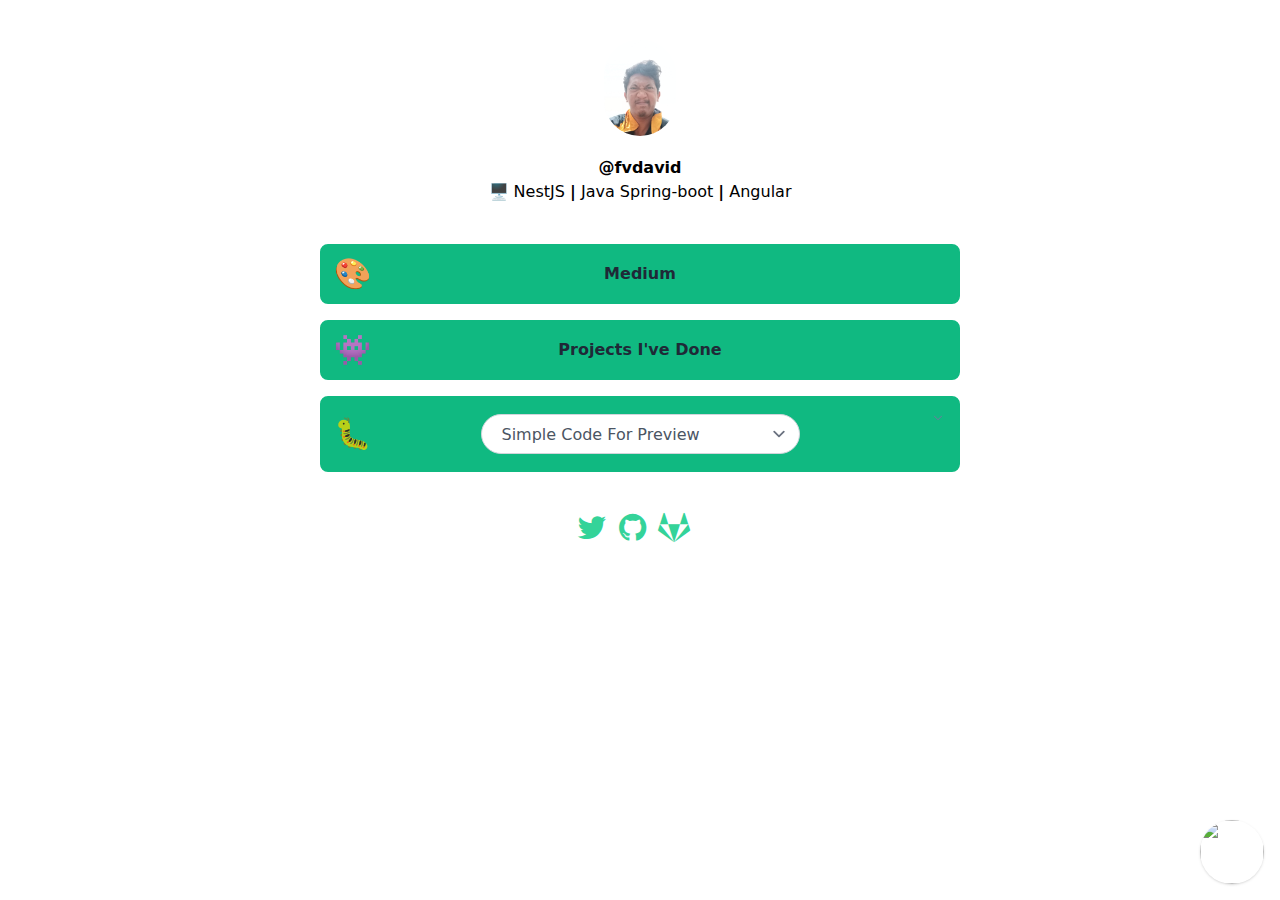
==== commit 3aa0951e: "update resume" ====
--- a/index.html
+++ b/index.html
@@ -101,15 +101,16 @@
           'https://www.googletagmanager.com/gtm.js?id=' + i + dl; f.parentNode.insertBefore(j, f);
     })(window, document, 'script', 'dataLayer', 'GTM-PMNJPV5');</script>
   <!-- End Google Tag Manager -->
+
 <style>html{-moz-tab-size:4;tab-size:4;line-height:1.15;-webkit-text-size-adjust:100%;}body{margin:0;font-family:system-ui,-apple-system,Segoe UI,Roboto,Helvetica,Arial,sans-serif,Apple Color Emoji,Segoe UI Emoji;}html{font-family:ui-sans-serif,system-ui,-apple-system,BlinkMacSystemFont,Segoe UI,Roboto,Helvetica Neue,Arial,Noto Sans,sans-serif,Apple Color Emoji,Segoe UI Emoji,Segoe UI Symbol,Noto Color Emoji;line-height:1.5;}body{font-family:inherit;line-height:inherit;}*,:after,:before{box-sizing:border-box;border:0 solid #e5e7eb;}*{--tw-shadow:0 0 transparent;}*{--tw-ring-inset:var(--tw-empty, );--tw-ring-offset-width:0px;--tw-ring-offset-color:#fff;--tw-ring-color:rgba(59,130,246,0.5);--tw-ring-offset-shadow:0 0 transparent;--tw-ring-shadow:0 0 transparent;}</style><link rel="stylesheet" href="styles.7e6669b47e68ab7d8532.css" media="all" onload="this.media='all'"><noscript><link rel="stylesheet" href="styles.7e6669b47e68ab7d8532.css"></noscript><style></style><script>window['ScullyIO']='generated';</script></head>
 
 <body scully-version="1.1.1">
-  <app-root _nghost-wvy-c3="" ng-version="12.0.1"><div _ngcontent-wvy-c3="" class="bodyLink flex flex-col min-h-screen"><div _ngcontent-wvy-c3="" class="container flex text-center mx-auto py-10"><div _ngcontent-wvy-c3="" class="md:w-4/6 mx-auto"><img _ngcontent-wvy-c3="" src="../assets/me.jpeg" alt="Profile Picture" class="h-24 rounded-full mx-auto mb-5"><h1 _ngcontent-wvy-c3="" class="font-bold">@fvdavid</h1><p _ngcontent-wvy-c3=""> 🖥️ NestJS <b _ngcontent-wvy-c3="">|</b> Java Spring-boot <b _ngcontent-wvy-c3="">|</b> Angular </p></div></div><div _ngcontent-wvy-c3="" class="flex px-3 sm:px-0"><ul _ngcontent-wvy-c3="" class="w-full md:w-4/5 lg:w-3/6 mx-auto"><li _ngcontent-wvy-c3="" key="medium" class="mb-4"><a _ngcontent-wvy-c3="" href="https://medium.com/@fvdavid" alt="medium" rel="noopener" class="relative transition duration-200 font-bold bg-green-500 border-green-500 border-2 hover:bg-transparent py-4 w-100 block text-center text-gray-800 hover:text-green-400 rounded-lg pl-12 md:px-12"><span _ngcontent-wvy-c3="" class="text-3xl absolute left-0 top-0 bottom-0 pl-3 flex items-center"> 🎨 </span><span _ngcontent-wvy-c3=""> Medium </span></a></li><li _ngcontent-wvy-c3="" key="{link.title}" class="mb-4"><a _ngcontent-wvy-c3="" href="https://trello.com/b/ouyewCmK/projects-ive-done" alt="I have Done" target="_blank" rel="noopener" class="relative transition duration-200 font-bold bg-green-500 border-green-500 border-2 hover:bg-transparent py-4 w-100 block text-center text-gray-800 hover:text-green-400 rounded-lg pl-12 md:px-12"><span _ngcontent-wvy-c3="" class="text-3xl absolute left-0 top-0 bottom-0 pl-3 flex items-center"> 👾 </span><span _ngcontent-wvy-c3=""> Projects I've Done </span></a></li><li _ngcontent-wvy-c3="" key="{link.title}" class="mb-4"><a _ngcontent-wvy-c3="" href="#" alt="Simple Code For Preview" rel="noopener" class="relative transition duration-200 font-bold bg-green-500 border-green-500 border-2 hover:bg-transparent py-4 w-100 block text-center text-gray-800 hover:text-green-400 rounded-lg pl-12 md:px-12"><span _ngcontent-wvy-c3="" class="text-3xl absolute left-0 top-0 bottom-0 pl-3 flex items-center"> 🐛 </span><span _ngcontent-wvy-c3=""><svg _ngcontent-wvy-c3="" xmlns="http://www.w3.org/2000/svg" viewBox="0 0 412 232" class="w-2 h-2 absolute top-0 right-0 m-4 pointer-events-none"><path _ngcontent-wvy-c3="" d="M206 171.144L42.678 7.822c-9.763-9.763-25.592-9.763-35.355 0-9.763 9.764-9.763 25.592 0 35.355l181 181c4.88 4.882 11.279 7.323 17.677 7.323s12.796-2.441 17.678-7.322l181-181c9.763-9.764 9.763-25.592 0-35.355-9.763-9.763-25.592-9.763-35.355 0L206 171.144z" fill="#648299" fill-rule="nonzero"></path></svg><select _ngcontent-wvy-c3="" class="border border-gray-300 rounded-full text-gray-600 h-10 pl-5 pr-10 bg-white hover:border-gray-400 focus:outline-none appearance-none"><option _ngcontent-wvy-c3="" value="#"> Simple Code For Preview </option><option _ngcontent-wvy-c3="" value="https://jegess-kopi.web.app/links"> #angular, #tailwind </option><option _ngcontent-wvy-c3="" value="https://github.com/fvdavid/fv-highcharts"> #angular, #highcharts </option><option _ngcontent-wvy-c3="" value="https://github.com/fvdavid/fv-nestv7-starter/tree/graphql-code"> #nestJS, #graphQL </option><option _ngcontent-wvy-c3="" value="https://github.com/fvdavid/fv-nestv7-starter/tree/exportToExcel"> #nestJS, #excel </option><option _ngcontent-wvy-c3="" value="https://gitlab.com/fvdavid/nest-custom-payment"> #nestJS, #stripe, #twilio </option><option _ngcontent-wvy-c3="" value="https://github.com/fvdavid/FvExpress"> #expressJS, #ts, #solidprinciple </option><!----></select></span></a></li></ul></div><div _ngcontent-wvy-c3="" class="px-3 sm:px-0"><div _ngcontent-wvy-c3="" class="container text-center mx-auto"><div _ngcontent-wvy-c3="" class="md:w-4/6 mx-auto"><ul _ngcontent-wvy-c3="" class="py-6"><li _ngcontent-wvy-c3="" class="mr-3 inline"><a _ngcontent-wvy-c3="" target="_blank" rel="noopener" alt="twitter" href="https://twitter.com/fvdavid__" class="text-green-400 hover:text-green-600"><i _ngcontent-wvy-c3="" class="fa fa-2x fa-twitter"></i></a></li><li _ngcontent-wvy-c3="" class="mr-3 inline"><a _ngcontent-wvy-c3="" target="_blank" rel="noopener" alt="github" href="https://github.com/fvdavid" class="text-green-400 hover:text-green-600"><i _ngcontent-wvy-c3="" class="fa fa-2x fa-github"></i></a></li><li _ngcontent-wvy-c3="" class="mr-3 inline"><a _ngcontent-wvy-c3="" target="_blank" rel="noopener" alt="gitlab" href="http://gitlab.com/fvdavid" class="text-green-400 hover:text-green-600"><i _ngcontent-wvy-c3="" class="fa fa-2x fa-gitlab"></i></a></li></ul></div></div></div></div><div _ngcontent-wvy-c3="" class="flex items-end justify-end fixed bottom-0 right-0 mb-4 mr-4 z-10"><div _ngcontent-wvy-c3=""><a _ngcontent-wvy-c3="" title="Chat us for more" href="https://wa.me/6281269949992" target="_blank" class="block w-16 h-16 rounded-full transition-all shadow hover:shadow-lg transform hover:scale-110 hover:rotate-12"><img _ngcontent-wvy-c3="" src="https://cdn.usbrandcolors.com/images/logos/whatsapp-logo.svg" class="object-cover object-center w-full h-full rounded-full"></a></div></div></app-root>
+  <app-root _nghost-usk-c3="" ng-version="12.0.1"><div _ngcontent-usk-c3="" class="bodyLink flex flex-col min-h-screen"><div _ngcontent-usk-c3="" class="container flex text-center mx-auto py-10"><div _ngcontent-usk-c3="" class="md:w-4/6 mx-auto"><img _ngcontent-usk-c3="" src="../assets/me.jpeg" alt="Profile Picture" class="h-24 rounded-full mx-auto mb-5"><h1 _ngcontent-usk-c3="" class="font-bold">@fvdavid</h1><p _ngcontent-usk-c3=""> 🖥️ NestJS <b _ngcontent-usk-c3="">|</b> Java Spring-boot <b _ngcontent-usk-c3="">|</b> Angular </p></div></div><div _ngcontent-usk-c3="" class="flex px-3 sm:px-0"><ul _ngcontent-usk-c3="" class="w-full md:w-4/5 lg:w-3/6 mx-auto"><li _ngcontent-usk-c3="" key="medium" class="mb-4"><a _ngcontent-usk-c3="" href="https://medium.com/@fvdavid" alt="medium" rel="noopener" class="relative transition duration-200 font-bold bg-green-500 border-green-500 border-2 hover:bg-transparent py-4 w-100 block text-center text-gray-800 hover:text-green-400 rounded-lg pl-12 md:px-12"><span _ngcontent-usk-c3="" class="text-3xl absolute left-0 top-0 bottom-0 pl-3 flex items-center"> 🎨 </span><span _ngcontent-usk-c3=""> Medium </span></a></li><li _ngcontent-usk-c3="" key="{link.title}" class="mb-4"><a _ngcontent-usk-c3="" href="https://www.canva.com/design/DAEkG5LA_lM/x4_L2P2wFHNJQ40mZx3cVg/view?utm_content=DAEkG5LA_lM&amp;utm_campaign=designshare&amp;utm_medium=link&amp;utm_source=homepage_design_menu" alt="I have Done" target="_blank" rel="noopener" class="relative transition duration-200 font-bold bg-green-500 border-green-500 border-2 hover:bg-transparent py-4 w-100 block text-center text-gray-800 hover:text-green-400 rounded-lg pl-12 md:px-12"><span _ngcontent-usk-c3="" class="text-3xl absolute left-0 top-0 bottom-0 pl-3 flex items-center"> 👾 </span><span _ngcontent-usk-c3=""> Projects I've Done </span></a></li><li _ngcontent-usk-c3="" key="{link.title}" class="mb-4"><a _ngcontent-usk-c3="" href="#" alt="Simple Code For Preview" rel="noopener" class="relative transition duration-200 font-bold bg-green-500 border-green-500 border-2 hover:bg-transparent py-4 w-100 block text-center text-gray-800 hover:text-green-400 rounded-lg pl-12 md:px-12"><span _ngcontent-usk-c3="" class="text-3xl absolute left-0 top-0 bottom-0 pl-3 flex items-center"> 🐛 </span><span _ngcontent-usk-c3=""><svg _ngcontent-usk-c3="" xmlns="http://www.w3.org/2000/svg" viewBox="0 0 412 232" class="w-2 h-2 absolute top-0 right-0 m-4 pointer-events-none"><path _ngcontent-usk-c3="" d="M206 171.144L42.678 7.822c-9.763-9.763-25.592-9.763-35.355 0-9.763 9.764-9.763 25.592 0 35.355l181 181c4.88 4.882 11.279 7.323 17.677 7.323s12.796-2.441 17.678-7.322l181-181c9.763-9.764 9.763-25.592 0-35.355-9.763-9.763-25.592-9.763-35.355 0L206 171.144z" fill="#648299" fill-rule="nonzero"></path></svg><select _ngcontent-usk-c3="" class="border border-gray-300 rounded-full text-gray-600 h-10 pl-5 pr-10 bg-white hover:border-gray-400 focus:outline-none appearance-none"><option _ngcontent-usk-c3="" value="#"> Simple Code For Preview </option><option _ngcontent-usk-c3="" value="https://jegess-kopi.web.app/links"> #angular, #tailwind </option><option _ngcontent-usk-c3="" value="https://github.com/fvdavid/fv-highcharts"> #angular, #highcharts </option><option _ngcontent-usk-c3="" value="https://github.com/fvdavid/fv-nestv7-starter/tree/graphql-code"> #nestjs, #graphql </option><option _ngcontent-usk-c3="" value="https://github.com/fvdavid/fv-nestv7-starter/tree/exportToExcel"> #nestjs, #excel </option><option _ngcontent-usk-c3="" value="https://gitlab.com/fvdavid/nest-custom-payment"> #nestjs, #stripe, #twilio </option><option _ngcontent-usk-c3="" value="https://github.com/fvdavid/FvExpress"> #expressjs, #ts, #solidprinciple </option><!----></select></span></a></li></ul></div><div _ngcontent-usk-c3="" class="px-3 sm:px-0"><div _ngcontent-usk-c3="" class="container text-center mx-auto"><div _ngcontent-usk-c3="" class="md:w-4/6 mx-auto"><ul _ngcontent-usk-c3="" class="py-6"><li _ngcontent-usk-c3="" class="mr-3 inline"><a _ngcontent-usk-c3="" target="_blank" rel="noopener" alt="twitter" href="https://twitter.com/fvdavid__" class="text-green-400 hover:text-green-600"><i _ngcontent-usk-c3="" class="fa fa-2x fa-twitter"></i></a></li><li _ngcontent-usk-c3="" class="mr-3 inline"><a _ngcontent-usk-c3="" target="_blank" rel="noopener" alt="github" href="https://github.com/fvdavid" class="text-green-400 hover:text-green-600"><i _ngcontent-usk-c3="" class="fa fa-2x fa-github"></i></a></li><li _ngcontent-usk-c3="" class="mr-3 inline"><a _ngcontent-usk-c3="" target="_blank" rel="noopener" alt="gitlab" href="http://gitlab.com/fvdavid" class="text-green-400 hover:text-green-600"><i _ngcontent-usk-c3="" class="fa fa-2x fa-gitlab"></i></a></li></ul></div></div></div></div><div _ngcontent-usk-c3="" class="flex items-end justify-end fixed bottom-0 right-0 mb-4 mr-4 z-10"><div _ngcontent-usk-c3=""><a _ngcontent-usk-c3="" title="Chat us for more" href="https://wa.me/6281269949992" target="_blank" class="block w-16 h-16 rounded-full transition-all shadow hover:shadow-lg transform hover:scale-110 hover:rotate-12"><img _ngcontent-usk-c3="" src="https://cdn.usbrandcolors.com/images/logos/whatsapp-logo.svg" class="object-cover object-center w-full h-full rounded-full"></a></div></div></app-root>
 
   <!-- Google Tag Manager (noscript) -->
   <noscript><iframe src="https://www.googletagmanager.com/ns.html?id=GTM-PMNJPV5" height="0" width="0"
       style="display:none;visibility:hidden"></iframe></noscript>
   <!-- End Google Tag Manager (noscript) -->
-<script id="ScullyIO-transfer-state"></script><script src="runtime.a323f6009262d305bccc.js" defer=""></script><script src="polyfills.e73e8015418c47ebf7dc.js" defer=""></script><script src="main.f2aa17f4d5f7c1f639cc.js" defer=""></script>
+<script id="ScullyIO-transfer-state"></script><script src="runtime.a323f6009262d305bccc.js" defer=""></script><script src="polyfills.e73e8015418c47ebf7dc.js" defer=""></script><script src="main.33c7b0c2d21111b68adc.js" defer=""></script>
 
 </body></html>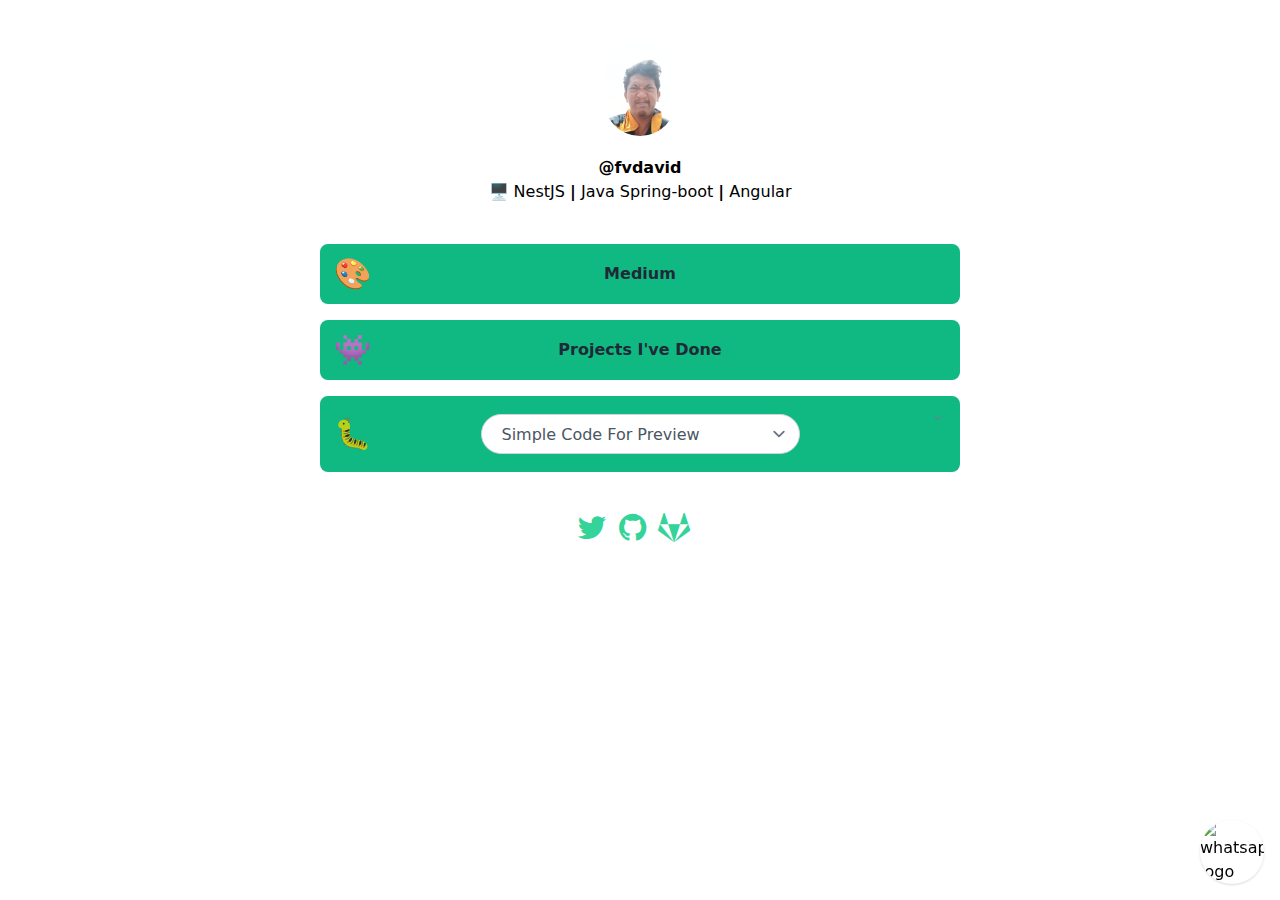
==== commit b91b0602: "new feature google-analytic and pwa" ====
--- a/index.html
+++ b/index.html
@@ -1,4 +1,4 @@
-<!DOCTYPE html><html lang="en"><head><meta name="generator" content="Scully 1.1.1">
+<!DOCTYPE html><html lang="en"><head>
   <meta charset="utf-8">
   <title>@fvdavid</title>
   <base href="/">
@@ -7,8 +7,6 @@
 
   <link href="https://stackpath.bootstrapcdn.com/font-awesome/4.7.0/css/font-awesome.min.css" rel="stylesheet" integrity="sha384-wvfXpqpZZVQGK6TAh5PVlGOfQNHSoD2xbE+QkPxCAFlNEevoEH3Sl0sibVcOQVnN" crossorigin="anonymous">
   
-  <link rel="manifest" href="manifest.webmanifest">
-  <meta name="theme-color" content="#1976d2">
 
 
   <link rel="canonical" href="https://fvdavid.github.io/index.html">
@@ -55,11 +53,11 @@
   <link rel="icon" type="image/png" sizes="32x32" href="img/favicon-32x32.png">
   <link rel="icon" type="image/png" sizes="96x96" href="img/favicon-96x96.png">
   <link rel="icon" type="image/png" sizes="16x16" href="img/favicon-16x16.png"> -->
-  <link rel="manifest" href="img/manifest.json">
+  
   <meta name="msapplication-TileColor" content="#ffffff">
   <meta name="msapplication-TileImage" content="img/ms-icon-144x144.png">
-  <meta name="theme-color" content="#ffffff">
-  <script async="" src="https://www.googletagmanager.com/gtm.js?id=GTM-PMNJPV5"></script><script type="application/ld+json">
+
+  <script type="application/ld+json">
     {
       "@context": "https://schema.org",
       "@type": "Webpage",
@@ -92,25 +90,35 @@
    </script>
 
   <!-- Google Tag Manager -->
-  <script>(function (w, d, s, l, i) {
+  <!-- <script>(function (w, d, s, l, i) {
       w[l] = w[l] || []; w[l].push({
         'gtm.start':
           new Date().getTime(), event: 'gtm.js'
       }); var f = d.getElementsByTagName(s)[0],
         j = d.createElement(s), dl = l != 'dataLayer' ? '&l=' + l : ''; j.async = true; j.src =
           'https://www.googletagmanager.com/gtm.js?id=' + i + dl; f.parentNode.insertBefore(j, f);
-    })(window, document, 'script', 'dataLayer', 'GTM-PMNJPV5');</script>
+    })(window, document, 'script', 'dataLayer', 'GTM-PMNJPV5');</script> -->
   <!-- End Google Tag Manager -->
 
-<style>html{-moz-tab-size:4;tab-size:4;line-height:1.15;-webkit-text-size-adjust:100%;}body{margin:0;font-family:system-ui,-apple-system,Segoe UI,Roboto,Helvetica,Arial,sans-serif,Apple Color Emoji,Segoe UI Emoji;}html{font-family:ui-sans-serif,system-ui,-apple-system,BlinkMacSystemFont,Segoe UI,Roboto,Helvetica Neue,Arial,Noto Sans,sans-serif,Apple Color Emoji,Segoe UI Emoji,Segoe UI Symbol,Noto Color Emoji;line-height:1.5;}body{font-family:inherit;line-height:inherit;}*,:after,:before{box-sizing:border-box;border:0 solid #e5e7eb;}*{--tw-shadow:0 0 transparent;}*{--tw-ring-inset:var(--tw-empty, );--tw-ring-offset-width:0px;--tw-ring-offset-color:#fff;--tw-ring-color:rgba(59,130,246,0.5);--tw-ring-offset-shadow:0 0 transparent;--tw-ring-shadow:0 0 transparent;}</style><link rel="stylesheet" href="styles.7e6669b47e68ab7d8532.css" media="all" onload="this.media='all'"><noscript><link rel="stylesheet" href="styles.7e6669b47e68ab7d8532.css"></noscript><style></style><script>window['ScullyIO']='generated';</script></head>
+  <link rel="manifest" href="manifest.webmanifest">
+  <meta name="theme-color" content="#1976d2">
 
-<body scully-version="1.1.1">
-  <app-root _nghost-usk-c3="" ng-version="12.0.1"><div _ngcontent-usk-c3="" class="bodyLink flex flex-col min-h-screen"><div _ngcontent-usk-c3="" class="container flex text-center mx-auto py-10"><div _ngcontent-usk-c3="" class="md:w-4/6 mx-auto"><img _ngcontent-usk-c3="" src="../assets/me.jpeg" alt="Profile Picture" class="h-24 rounded-full mx-auto mb-5"><h1 _ngcontent-usk-c3="" class="font-bold">@fvdavid</h1><p _ngcontent-usk-c3=""> 🖥️ NestJS <b _ngcontent-usk-c3="">|</b> Java Spring-boot <b _ngcontent-usk-c3="">|</b> Angular </p></div></div><div _ngcontent-usk-c3="" class="flex px-3 sm:px-0"><ul _ngcontent-usk-c3="" class="w-full md:w-4/5 lg:w-3/6 mx-auto"><li _ngcontent-usk-c3="" key="medium" class="mb-4"><a _ngcontent-usk-c3="" href="https://medium.com/@fvdavid" alt="medium" rel="noopener" class="relative transition duration-200 font-bold bg-green-500 border-green-500 border-2 hover:bg-transparent py-4 w-100 block text-center text-gray-800 hover:text-green-400 rounded-lg pl-12 md:px-12"><span _ngcontent-usk-c3="" class="text-3xl absolute left-0 top-0 bottom-0 pl-3 flex items-center"> 🎨 </span><span _ngcontent-usk-c3=""> Medium </span></a></li><li _ngcontent-usk-c3="" key="{link.title}" class="mb-4"><a _ngcontent-usk-c3="" href="https://www.canva.com/design/DAEkG5LA_lM/x4_L2P2wFHNJQ40mZx3cVg/view?utm_content=DAEkG5LA_lM&amp;utm_campaign=designshare&amp;utm_medium=link&amp;utm_source=homepage_design_menu" alt="I have Done" target="_blank" rel="noopener" class="relative transition duration-200 font-bold bg-green-500 border-green-500 border-2 hover:bg-transparent py-4 w-100 block text-center text-gray-800 hover:text-green-400 rounded-lg pl-12 md:px-12"><span _ngcontent-usk-c3="" class="text-3xl absolute left-0 top-0 bottom-0 pl-3 flex items-center"> 👾 </span><span _ngcontent-usk-c3=""> Projects I've Done </span></a></li><li _ngcontent-usk-c3="" key="{link.title}" class="mb-4"><a _ngcontent-usk-c3="" href="#" alt="Simple Code For Preview" rel="noopener" class="relative transition duration-200 font-bold bg-green-500 border-green-500 border-2 hover:bg-transparent py-4 w-100 block text-center text-gray-800 hover:text-green-400 rounded-lg pl-12 md:px-12"><span _ngcontent-usk-c3="" class="text-3xl absolute left-0 top-0 bottom-0 pl-3 flex items-center"> 🐛 </span><span _ngcontent-usk-c3=""><svg _ngcontent-usk-c3="" xmlns="http://www.w3.org/2000/svg" viewBox="0 0 412 232" class="w-2 h-2 absolute top-0 right-0 m-4 pointer-events-none"><path _ngcontent-usk-c3="" d="M206 171.144L42.678 7.822c-9.763-9.763-25.592-9.763-35.355 0-9.763 9.764-9.763 25.592 0 35.355l181 181c4.88 4.882 11.279 7.323 17.677 7.323s12.796-2.441 17.678-7.322l181-181c9.763-9.764 9.763-25.592 0-35.355-9.763-9.763-25.592-9.763-35.355 0L206 171.144z" fill="#648299" fill-rule="nonzero"></path></svg><select _ngcontent-usk-c3="" class="border border-gray-300 rounded-full text-gray-600 h-10 pl-5 pr-10 bg-white hover:border-gray-400 focus:outline-none appearance-none"><option _ngcontent-usk-c3="" value="#"> Simple Code For Preview </option><option _ngcontent-usk-c3="" value="https://jegess-kopi.web.app/links"> #angular, #tailwind </option><option _ngcontent-usk-c3="" value="https://github.com/fvdavid/fv-highcharts"> #angular, #highcharts </option><option _ngcontent-usk-c3="" value="https://github.com/fvdavid/fv-nestv7-starter/tree/graphql-code"> #nestjs, #graphql </option><option _ngcontent-usk-c3="" value="https://github.com/fvdavid/fv-nestv7-starter/tree/exportToExcel"> #nestjs, #excel </option><option _ngcontent-usk-c3="" value="https://gitlab.com/fvdavid/nest-custom-payment"> #nestjs, #stripe, #twilio </option><option _ngcontent-usk-c3="" value="https://github.com/fvdavid/FvExpress"> #expressjs, #ts, #solidprinciple </option><!----></select></span></a></li></ul></div><div _ngcontent-usk-c3="" class="px-3 sm:px-0"><div _ngcontent-usk-c3="" class="container text-center mx-auto"><div _ngcontent-usk-c3="" class="md:w-4/6 mx-auto"><ul _ngcontent-usk-c3="" class="py-6"><li _ngcontent-usk-c3="" class="mr-3 inline"><a _ngcontent-usk-c3="" target="_blank" rel="noopener" alt="twitter" href="https://twitter.com/fvdavid__" class="text-green-400 hover:text-green-600"><i _ngcontent-usk-c3="" class="fa fa-2x fa-twitter"></i></a></li><li _ngcontent-usk-c3="" class="mr-3 inline"><a _ngcontent-usk-c3="" target="_blank" rel="noopener" alt="github" href="https://github.com/fvdavid" class="text-green-400 hover:text-green-600"><i _ngcontent-usk-c3="" class="fa fa-2x fa-github"></i></a></li><li _ngcontent-usk-c3="" class="mr-3 inline"><a _ngcontent-usk-c3="" target="_blank" rel="noopener" alt="gitlab" href="http://gitlab.com/fvdavid" class="text-green-400 hover:text-green-600"><i _ngcontent-usk-c3="" class="fa fa-2x fa-gitlab"></i></a></li></ul></div></div></div></div><div _ngcontent-usk-c3="" class="flex items-end justify-end fixed bottom-0 right-0 mb-4 mr-4 z-10"><div _ngcontent-usk-c3=""><a _ngcontent-usk-c3="" title="Chat us for more" href="https://wa.me/6281269949992" target="_blank" class="block w-16 h-16 rounded-full transition-all shadow hover:shadow-lg transform hover:scale-110 hover:rotate-12"><img _ngcontent-usk-c3="" src="https://cdn.usbrandcolors.com/images/logos/whatsapp-logo.svg" class="object-cover object-center w-full h-full rounded-full"></a></div></div></app-root>
+  <!-- <link rel="manifest" href="img/manifest.json"> -->
+  <!-- <meta name="theme-color" content="#ffffff"> -->
+  
+  <!-- <link rel="manifest" href="manifest.webmanifest"> -->
+  <!-- <meta name="theme-color" content="#1976d2"> -->
+
+<style>html{-moz-tab-size:4;tab-size:4;line-height:1.15;-webkit-text-size-adjust:100%;}body{margin:0;font-family:system-ui,-apple-system,Segoe UI,Roboto,Helvetica,Arial,sans-serif,Apple Color Emoji,Segoe UI Emoji;}html{font-family:ui-sans-serif,system-ui,-apple-system,BlinkMacSystemFont,Segoe UI,Roboto,Helvetica Neue,Arial,Noto Sans,sans-serif,Apple Color Emoji,Segoe UI Emoji,Segoe UI Symbol,Noto Color Emoji;line-height:1.5;}body{font-family:inherit;line-height:inherit;}*,:after,:before{box-sizing:border-box;border:0 solid #e5e7eb;}*{--tw-shadow:0 0 transparent;}*{--tw-ring-inset:var(--tw-empty, );--tw-ring-offset-width:0px;--tw-ring-offset-color:#fff;--tw-ring-color:rgba(59,130,246,0.5);--tw-ring-offset-shadow:0 0 transparent;--tw-ring-shadow:0 0 transparent;}</style><link rel="stylesheet" href="styles.228fbc6905aa65e50b0e.css" media="print" onload="this.media='all'"><noscript><link rel="stylesheet" href="styles.228fbc6905aa65e50b0e.css"></noscript></head>
+
+<body>
+  <app-root></app-root>
 
   <!-- Google Tag Manager (noscript) -->
-  <noscript><iframe src="https://www.googletagmanager.com/ns.html?id=GTM-PMNJPV5" height="0" width="0"
-      style="display:none;visibility:hidden"></iframe></noscript>
+  <!-- <noscript><iframe src="https://www.googletagmanager.com/ns.html?id=GTM-PMNJPV5" height="0" width="0"
+      style="display:none;visibility:hidden"></iframe></noscript> -->
   <!-- End Google Tag Manager (noscript) -->
-<script id="ScullyIO-transfer-state"></script><script src="runtime.a323f6009262d305bccc.js" defer=""></script><script src="polyfills.e73e8015418c47ebf7dc.js" defer=""></script><script src="main.33c7b0c2d21111b68adc.js" defer=""></script>
+  <noscript>Please enable JavaScript to continue using this application.</noscript>
+<script src="runtime.a323f6009262d305bccc.js" defer></script><script src="polyfills.e73e8015418c47ebf7dc.js" defer></script><script src="main.1c7eba58abc77b2e8e2c.js" defer></script>
 
 </body></html>--- a/styles.228fbc6905aa65e50b0e.css
+++ b/styles.228fbc6905aa65e50b0e.css
@@ -0,0 +1,3 @@
+/*! tailwindcss v2.1.2 | MIT License | https://tailwindcss.com */
+
+/*! modern-normalize v1.1.0 | MIT License | https://github.com/sindresorhus/modern-normalize */html{-moz-tab-size:4;tab-size:4;line-height:1.15;-webkit-text-size-adjust:100%}body{margin:0;font-family:system-ui,-apple-system,Segoe UI,Roboto,Helvetica,Arial,sans-serif,Apple Color Emoji,Segoe UI Emoji}hr{height:0;color:inherit}abbr[title]{-webkit-text-decoration:underline dotted;text-decoration:underline dotted}b,strong{font-weight:bolder}code,kbd,pre,samp{font-family:ui-monospace,SFMono-Regular,Consolas,Liberation Mono,Menlo,monospace;font-size:1em}small{font-size:80%}sub,sup{font-size:75%;line-height:0;position:relative;vertical-align:initial}sub{bottom:-.25em}sup{top:-.5em}table{text-indent:0;border-color:inherit}button,input,optgroup,select,textarea{font-family:inherit;font-size:100%;line-height:1.15;margin:0}button,select{text-transform:none}[type=button],button{-webkit-appearance:button}legend{padding:0}progress{vertical-align:initial}summary{display:list-item}blockquote,dd,dl,figure,h1,h2,h3,h4,h5,h6,hr,p,pre{margin:0}button{background-color:initial;background-image:none}button:focus{outline:1px dotted;outline:5px auto -webkit-focus-ring-color}fieldset,ol,ul{margin:0;padding:0}ol,ul{list-style:none}html{font-family:ui-sans-serif,system-ui,-apple-system,BlinkMacSystemFont,Segoe UI,Roboto,Helvetica Neue,Arial,Noto Sans,sans-serif,Apple Color Emoji,Segoe UI Emoji,Segoe UI Symbol,Noto Color Emoji;line-height:1.5}body{font-family:inherit;line-height:inherit}*,:after,:before{box-sizing:border-box;border:0 solid #e5e7eb}hr{border-top-width:1px}img{border-style:solid}textarea{resize:vertical}input::placeholder,textarea::placeholder{color:#9ca3af}button{cursor:pointer}table{border-collapse:collapse}h1,h2,h3,h4,h5,h6{font-size:inherit;font-weight:inherit}a{color:inherit;text-decoration:inherit}button,input,optgroup,select,textarea{padding:0;line-height:inherit;color:inherit}code,kbd,pre,samp{font-family:ui-monospace,SFMono-Regular,Menlo,Monaco,Consolas,Liberation Mono,Courier New,monospace}audio,canvas,embed,iframe,img,object,svg,video{display:block;vertical-align:middle}img,video{max-width:100%;height:auto}[type=time],[type=url],select,textarea{-webkit-appearance:none;-moz-appearance:none;appearance:none;background-color:#fff;border-color:#6b7280;border-width:1px;border-radius:0;padding:.5rem .75rem;font-size:1rem;line-height:1.5rem}[type=time]:focus,[type=url]:focus,select:focus,textarea:focus{outline:2px solid transparent;outline-offset:2px;--tw-ring-inset:var(--tw-empty,/*!*/ /*!*/);--tw-ring-offset-width:0px;--tw-ring-offset-color:#fff;--tw-ring-color:#2563eb;--tw-ring-offset-shadow:var(--tw-ring-inset) 0 0 0 var(--tw-ring-offset-width) var(--tw-ring-offset-color);--tw-ring-shadow:var(--tw-ring-inset) 0 0 0 calc(1px + var(--tw-ring-offset-width)) var(--tw-ring-color);box-shadow:var(--tw-ring-offset-shadow),var(--tw-ring-shadow),var(--tw-shadow,0 0 transparent);border-color:#2563eb}input::placeholder,textarea::placeholder{color:#6b7280;opacity:1}select{background-image:url("data:image/svg+xml,%3csvg xmlns='http://www.w3.org/2000/svg' fill='none' viewBox='0 0 20 20'%3e%3cpath stroke='%236b7280' stroke-linecap='round' stroke-linejoin='round' stroke-width='1.5' d='M6 8l4 4 4-4'/%3e%3c/svg%3e");background-position:right .5rem center;background-repeat:no-repeat;background-size:1.5em 1.5em;padding-right:2.5rem;-webkit-print-color-adjust:exact;color-adjust:exact}[type=file]{background:unset;border-color:inherit;border-width:0;border-radius:0;padding:0;font-size:unset;line-height:inherit}[type=file]:focus{outline:1px auto -webkit-focus-ring-color}.container{width:100%}@media (min-width:640px){.container{max-width:640px}}@media (min-width:768px){.container{max-width:768px}}@media (min-width:1024px){.container{max-width:1024px}}@media (min-width:1280px){.container{max-width:1280px}}@media (min-width:1536px){.container{max-width:1536px}}.appearance-none{-webkit-appearance:none;-moz-appearance:none;appearance:none}.bg-white{--tw-bg-opacity:1;background-color:#fff}.bg-green-500{--tw-bg-opacity:1;background-color:#10b981}.hover\:bg-transparent:hover{background-color:initial}.border-gray-300{--tw-border-opacity:1;border-color:#d1d5db}.border-green-500{--tw-border-opacity:1;border-color:#10b981}.hover\:border-gray-400:hover{--tw-border-opacity:1;border-color:#9ca3af}.rounded-lg{border-radius:.5rem}.rounded-full{border-radius:9999px}.border-2{border-width:2px}.border{border-width:1px}.block{display:block}.inline{display:inline}.flex{display:flex}.inline-flex{display:inline-flex}.table{display:table}.flex-col{flex-direction:column}.items-end{align-items:flex-end}.items-center{align-items:center}.justify-end{justify-content:flex-end}.font-bold{font-weight:700}.h-2{height:.5rem}.h-10{height:2.5rem}.h-16{height:4rem}.h-24{height:6rem}.h-full{height:100%}.text-3xl{font-size:1.875rem;line-height:2.25rem}.m-4{margin:1rem}.mx-auto{margin-left:auto;margin-right:auto}.mr-3{margin-right:.75rem}.mr-4{margin-right:1rem}.mb-4{margin-bottom:1rem}.mb-5{margin-bottom:1.25rem}.min-h-screen{min-height:100vh}.object-cover{object-fit:cover}.object-center{object-position:center}.focus\:outline-none:focus{outline:2px solid transparent;outline-offset:2px}.px-3{padding-left:.75rem;padding-right:.75rem}.py-4{padding-top:1rem;padding-bottom:1rem}.py-6{padding-top:1.5rem;padding-bottom:1.5rem}.py-10{padding-top:2.5rem;padding-bottom:2.5rem}.pl-3{padding-left:.75rem}.pl-5{padding-left:1.25rem}.pr-10{padding-right:2.5rem}.pl-12{padding-left:3rem}.pointer-events-none{pointer-events:none}.fixed{position:fixed}.absolute{position:absolute}.relative{position:relative}.top-0{top:0}.right-0{right:0}.bottom-0{bottom:0}.left-0{left:0}*{--tw-shadow:0 0 transparent}.shadow{--tw-shadow:0 1px 3px 0 rgba(0,0,0,0.1),0 1px 2px 0 rgba(0,0,0,0.06)}.hover\:shadow-lg:hover,.shadow{box-shadow:var(--tw-ring-offset-shadow,0 0 transparent),var(--tw-ring-shadow,0 0 transparent),var(--tw-shadow)}.hover\:shadow-lg:hover{--tw-shadow:0 10px 15px -3px rgba(0,0,0,0.1),0 4px 6px -2px rgba(0,0,0,0.05)}*{--tw-ring-inset:var(--tw-empty,/*!*/ /*!*/);--tw-ring-offset-width:0px;--tw-ring-offset-color:#fff;--tw-ring-color:rgba(59,130,246,0.5);--tw-ring-offset-shadow:0 0 transparent;--tw-ring-shadow:0 0 transparent}.text-center{text-align:center}.text-gray-600{--tw-text-opacity:1;color:#4b5563}.text-gray-800{--tw-text-opacity:1;color:#1f2937}.text-green-400{--tw-text-opacity:1;color:#34d399}.hover\:text-black:hover{--tw-text-opacity:1;color:#000}.hover\:text-yellow-600:hover{--tw-text-opacity:1;color:#d97706}.hover\:text-green-400:hover{--tw-text-opacity:1;color:#34d399}.hover\:text-blue-600:hover{--tw-text-opacity:1;color:#2563eb}.w-2{width:.5rem}.w-16{width:4rem}.w-full{width:100%}.z-10{z-index:10}.transform{--tw-translate-x:0;--tw-translate-y:0;--tw-rotate:0;--tw-skew-x:0;--tw-skew-y:0;--tw-scale-x:1;--tw-scale-y:1;transform:translateX(var(--tw-translate-x)) translateY(var(--tw-translate-y)) rotate(var(--tw-rotate)) skewX(var(--tw-skew-x)) skewY(var(--tw-skew-y)) scaleX(var(--tw-scale-x)) scaleY(var(--tw-scale-y))}.hover\:scale-110:hover{--tw-scale-x:1.1;--tw-scale-y:1.1}.hover\:rotate-12:hover{--tw-rotate:12deg}.transition-all{transition-property:all;transition-timing-function:cubic-bezier(.4,0,.2,1);transition-duration:.15s}.transition{transition-property:background-color,border-color,color,fill,stroke,opacity,box-shadow,transform,filter,-webkit-backdrop-filter;transition-property:background-color,border-color,color,fill,stroke,opacity,box-shadow,transform,filter,backdrop-filter;transition-property:background-color,border-color,color,fill,stroke,opacity,box-shadow,transform,filter,backdrop-filter,-webkit-backdrop-filter;transition-timing-function:cubic-bezier(.4,0,.2,1);transition-duration:.15s}.duration-200{transition-duration:.2s}@keyframes spin{to{transform:rotate(1turn)}}@keyframes ping{75%,to{transform:scale(2);opacity:0}}@keyframes pulse{50%{opacity:.5}}@keyframes bounce{0%,to{transform:translateY(-25%);animation-timing-function:cubic-bezier(.8,0,1,1)}50%{transform:none;animation-timing-function:cubic-bezier(0,0,.2,1)}}@media (min-width:640px){.sm\:px-0{padding-left:0;padding-right:0}}@media (min-width:768px){.md\:px-12{padding-left:3rem;padding-right:3rem}.md\:w-4\/5{width:80%}.md\:w-4\/6{width:66.666667%}}@media (min-width:1024px){.lg\:w-3\/6{width:50%}}--- a/styles.228fbc6905aa65e50b0e.css
+++ b/styles.228fbc6905aa65e50b0e.css
@@ -0,0 +1,3 @@
+/*! tailwindcss v2.1.2 | MIT License | https://tailwindcss.com */
+
+/*! modern-normalize v1.1.0 | MIT License | https://github.com/sindresorhus/modern-normalize */html{-moz-tab-size:4;tab-size:4;line-height:1.15;-webkit-text-size-adjust:100%}body{margin:0;font-family:system-ui,-apple-system,Segoe UI,Roboto,Helvetica,Arial,sans-serif,Apple Color Emoji,Segoe UI Emoji}hr{height:0;color:inherit}abbr[title]{-webkit-text-decoration:underline dotted;text-decoration:underline dotted}b,strong{font-weight:bolder}code,kbd,pre,samp{font-family:ui-monospace,SFMono-Regular,Consolas,Liberation Mono,Menlo,monospace;font-size:1em}small{font-size:80%}sub,sup{font-size:75%;line-height:0;position:relative;vertical-align:initial}sub{bottom:-.25em}sup{top:-.5em}table{text-indent:0;border-color:inherit}button,input,optgroup,select,textarea{font-family:inherit;font-size:100%;line-height:1.15;margin:0}button,select{text-transform:none}[type=button],button{-webkit-appearance:button}legend{padding:0}progress{vertical-align:initial}summary{display:list-item}blockquote,dd,dl,figure,h1,h2,h3,h4,h5,h6,hr,p,pre{margin:0}button{background-color:initial;background-image:none}button:focus{outline:1px dotted;outline:5px auto -webkit-focus-ring-color}fieldset,ol,ul{margin:0;padding:0}ol,ul{list-style:none}html{font-family:ui-sans-serif,system-ui,-apple-system,BlinkMacSystemFont,Segoe UI,Roboto,Helvetica Neue,Arial,Noto Sans,sans-serif,Apple Color Emoji,Segoe UI Emoji,Segoe UI Symbol,Noto Color Emoji;line-height:1.5}body{font-family:inherit;line-height:inherit}*,:after,:before{box-sizing:border-box;border:0 solid #e5e7eb}hr{border-top-width:1px}img{border-style:solid}textarea{resize:vertical}input::placeholder,textarea::placeholder{color:#9ca3af}button{cursor:pointer}table{border-collapse:collapse}h1,h2,h3,h4,h5,h6{font-size:inherit;font-weight:inherit}a{color:inherit;text-decoration:inherit}button,input,optgroup,select,textarea{padding:0;line-height:inherit;color:inherit}code,kbd,pre,samp{font-family:ui-monospace,SFMono-Regular,Menlo,Monaco,Consolas,Liberation Mono,Courier New,monospace}audio,canvas,embed,iframe,img,object,svg,video{display:block;vertical-align:middle}img,video{max-width:100%;height:auto}[type=time],[type=url],select,textarea{-webkit-appearance:none;-moz-appearance:none;appearance:none;background-color:#fff;border-color:#6b7280;border-width:1px;border-radius:0;padding:.5rem .75rem;font-size:1rem;line-height:1.5rem}[type=time]:focus,[type=url]:focus,select:focus,textarea:focus{outline:2px solid transparent;outline-offset:2px;--tw-ring-inset:var(--tw-empty,/*!*/ /*!*/);--tw-ring-offset-width:0px;--tw-ring-offset-color:#fff;--tw-ring-color:#2563eb;--tw-ring-offset-shadow:var(--tw-ring-inset) 0 0 0 var(--tw-ring-offset-width) var(--tw-ring-offset-color);--tw-ring-shadow:var(--tw-ring-inset) 0 0 0 calc(1px + var(--tw-ring-offset-width)) var(--tw-ring-color);box-shadow:var(--tw-ring-offset-shadow),var(--tw-ring-shadow),var(--tw-shadow,0 0 transparent);border-color:#2563eb}input::placeholder,textarea::placeholder{color:#6b7280;opacity:1}select{background-image:url("data:image/svg+xml,%3csvg xmlns='http://www.w3.org/2000/svg' fill='none' viewBox='0 0 20 20'%3e%3cpath stroke='%236b7280' stroke-linecap='round' stroke-linejoin='round' stroke-width='1.5' d='M6 8l4 4 4-4'/%3e%3c/svg%3e");background-position:right .5rem center;background-repeat:no-repeat;background-size:1.5em 1.5em;padding-right:2.5rem;-webkit-print-color-adjust:exact;color-adjust:exact}[type=file]{background:unset;border-color:inherit;border-width:0;border-radius:0;padding:0;font-size:unset;line-height:inherit}[type=file]:focus{outline:1px auto -webkit-focus-ring-color}.container{width:100%}@media (min-width:640px){.container{max-width:640px}}@media (min-width:768px){.container{max-width:768px}}@media (min-width:1024px){.container{max-width:1024px}}@media (min-width:1280px){.container{max-width:1280px}}@media (min-width:1536px){.container{max-width:1536px}}.appearance-none{-webkit-appearance:none;-moz-appearance:none;appearance:none}.bg-white{--tw-bg-opacity:1;background-color:#fff}.bg-green-500{--tw-bg-opacity:1;background-color:#10b981}.hover\:bg-transparent:hover{background-color:initial}.border-gray-300{--tw-border-opacity:1;border-color:#d1d5db}.border-green-500{--tw-border-opacity:1;border-color:#10b981}.hover\:border-gray-400:hover{--tw-border-opacity:1;border-color:#9ca3af}.rounded-lg{border-radius:.5rem}.rounded-full{border-radius:9999px}.border-2{border-width:2px}.border{border-width:1px}.block{display:block}.inline{display:inline}.flex{display:flex}.inline-flex{display:inline-flex}.table{display:table}.flex-col{flex-direction:column}.items-end{align-items:flex-end}.items-center{align-items:center}.justify-end{justify-content:flex-end}.font-bold{font-weight:700}.h-2{height:.5rem}.h-10{height:2.5rem}.h-16{height:4rem}.h-24{height:6rem}.h-full{height:100%}.text-3xl{font-size:1.875rem;line-height:2.25rem}.m-4{margin:1rem}.mx-auto{margin-left:auto;margin-right:auto}.mr-3{margin-right:.75rem}.mr-4{margin-right:1rem}.mb-4{margin-bottom:1rem}.mb-5{margin-bottom:1.25rem}.min-h-screen{min-height:100vh}.object-cover{object-fit:cover}.object-center{object-position:center}.focus\:outline-none:focus{outline:2px solid transparent;outline-offset:2px}.px-3{padding-left:.75rem;padding-right:.75rem}.py-4{padding-top:1rem;padding-bottom:1rem}.py-6{padding-top:1.5rem;padding-bottom:1.5rem}.py-10{padding-top:2.5rem;padding-bottom:2.5rem}.pl-3{padding-left:.75rem}.pl-5{padding-left:1.25rem}.pr-10{padding-right:2.5rem}.pl-12{padding-left:3rem}.pointer-events-none{pointer-events:none}.fixed{position:fixed}.absolute{position:absolute}.relative{position:relative}.top-0{top:0}.right-0{right:0}.bottom-0{bottom:0}.left-0{left:0}*{--tw-shadow:0 0 transparent}.shadow{--tw-shadow:0 1px 3px 0 rgba(0,0,0,0.1),0 1px 2px 0 rgba(0,0,0,0.06)}.hover\:shadow-lg:hover,.shadow{box-shadow:var(--tw-ring-offset-shadow,0 0 transparent),var(--tw-ring-shadow,0 0 transparent),var(--tw-shadow)}.hover\:shadow-lg:hover{--tw-shadow:0 10px 15px -3px rgba(0,0,0,0.1),0 4px 6px -2px rgba(0,0,0,0.05)}*{--tw-ring-inset:var(--tw-empty,/*!*/ /*!*/);--tw-ring-offset-width:0px;--tw-ring-offset-color:#fff;--tw-ring-color:rgba(59,130,246,0.5);--tw-ring-offset-shadow:0 0 transparent;--tw-ring-shadow:0 0 transparent}.text-center{text-align:center}.text-gray-600{--tw-text-opacity:1;color:#4b5563}.text-gray-800{--tw-text-opacity:1;color:#1f2937}.text-green-400{--tw-text-opacity:1;color:#34d399}.hover\:text-black:hover{--tw-text-opacity:1;color:#000}.hover\:text-yellow-600:hover{--tw-text-opacity:1;color:#d97706}.hover\:text-green-400:hover{--tw-text-opacity:1;color:#34d399}.hover\:text-blue-600:hover{--tw-text-opacity:1;color:#2563eb}.w-2{width:.5rem}.w-16{width:4rem}.w-full{width:100%}.z-10{z-index:10}.transform{--tw-translate-x:0;--tw-translate-y:0;--tw-rotate:0;--tw-skew-x:0;--tw-skew-y:0;--tw-scale-x:1;--tw-scale-y:1;transform:translateX(var(--tw-translate-x)) translateY(var(--tw-translate-y)) rotate(var(--tw-rotate)) skewX(var(--tw-skew-x)) skewY(var(--tw-skew-y)) scaleX(var(--tw-scale-x)) scaleY(var(--tw-scale-y))}.hover\:scale-110:hover{--tw-scale-x:1.1;--tw-scale-y:1.1}.hover\:rotate-12:hover{--tw-rotate:12deg}.transition-all{transition-property:all;transition-timing-function:cubic-bezier(.4,0,.2,1);transition-duration:.15s}.transition{transition-property:background-color,border-color,color,fill,stroke,opacity,box-shadow,transform,filter,-webkit-backdrop-filter;transition-property:background-color,border-color,color,fill,stroke,opacity,box-shadow,transform,filter,backdrop-filter;transition-property:background-color,border-color,color,fill,stroke,opacity,box-shadow,transform,filter,backdrop-filter,-webkit-backdrop-filter;transition-timing-function:cubic-bezier(.4,0,.2,1);transition-duration:.15s}.duration-200{transition-duration:.2s}@keyframes spin{to{transform:rotate(1turn)}}@keyframes ping{75%,to{transform:scale(2);opacity:0}}@keyframes pulse{50%{opacity:.5}}@keyframes bounce{0%,to{transform:translateY(-25%);animation-timing-function:cubic-bezier(.8,0,1,1)}50%{transform:none;animation-timing-function:cubic-bezier(0,0,.2,1)}}@media (min-width:640px){.sm\:px-0{padding-left:0;padding-right:0}}@media (min-width:768px){.md\:px-12{padding-left:3rem;padding-right:3rem}.md\:w-4\/5{width:80%}.md\:w-4\/6{width:66.666667%}}@media (min-width:1024px){.lg\:w-3\/6{width:50%}}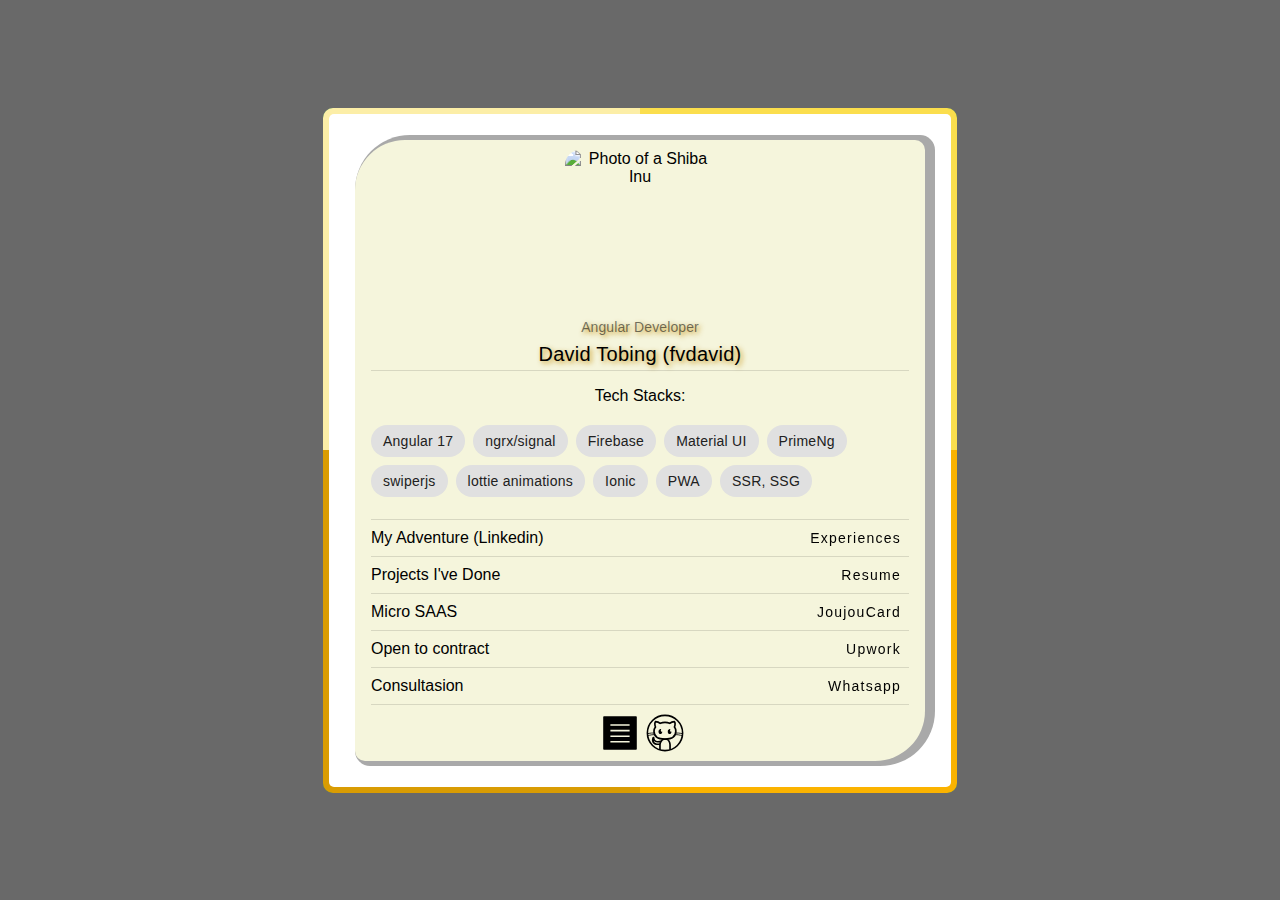
==== commit 92c5c46a: "new look for personal web" ====
--- a/index.html
+++ b/index.html
@@ -1,12 +1,9 @@
-<!DOCTYPE html><html lang="en"><head>
+<!DOCTYPE html><html lang="en" data-critters-container><head>
   <meta charset="utf-8">
-  <title>@fvdavid</title>
+  <title>fvdavid</title>
   <base href="/">
   <meta name="viewport" content="width=device-width, initial-scale=1">
   <link rel="icon" type="image/x-icon" href="favicon.ico">
-
-  <link href="https://stackpath.bootstrapcdn.com/font-awesome/4.7.0/css/font-awesome.min.css" rel="stylesheet" integrity="sha384-wvfXpqpZZVQGK6TAh5PVlGOfQNHSoD2xbE+QkPxCAFlNEevoEH3Sl0sibVcOQVnN" crossorigin="anonymous">
-  
 
 
   <link rel="canonical" href="https://fvdavid.github.io/index.html">
@@ -53,7 +50,7 @@
   <link rel="icon" type="image/png" sizes="32x32" href="img/favicon-32x32.png">
   <link rel="icon" type="image/png" sizes="96x96" href="img/favicon-96x96.png">
   <link rel="icon" type="image/png" sizes="16x16" href="img/favicon-16x16.png"> -->
-  
+
   <meta name="msapplication-TileColor" content="#ffffff">
   <meta name="msapplication-TileImage" content="img/ms-icon-144x144.png">
 
@@ -100,25 +97,13 @@
     })(window, document, 'script', 'dataLayer', 'GTM-PMNJPV5');</script> -->
   <!-- End Google Tag Manager -->
 
-  <link rel="manifest" href="manifest.webmanifest">
-  <meta name="theme-color" content="#1976d2">
+  <!-- <link rel="manifest" href="manifest.webmanifest">
+  <meta name="theme-color" content="#1976d2"> -->
+<style>.cdk-visually-hidden{border:0;clip:rect(0 0 0 0);height:1px;margin:-1px;overflow:hidden;padding:0;position:absolute;width:1px;white-space:nowrap;outline:0;-webkit-appearance:none;-moz-appearance:none;left:0}.mat-mdc-focus-indicator{position:relative}.mat-mdc-focus-indicator:before{inset:0;position:absolute;box-sizing:border-box;pointer-events:none;display:var(--mat-mdc-focus-indicator-display, none);border:var(--mat-mdc-focus-indicator-border-width, 3px) var(--mat-mdc-focus-indicator-border-style, solid) var(--mat-mdc-focus-indicator-border-color, transparent);border-radius:var(--mat-mdc-focus-indicator-border-radius, 4px)}.mat-mdc-focus-indicator:focus:before{content:""}html{--mat-ripple-color: rgba(0, 0, 0, .1)}html{--mat-option-selected-state-label-text-color: #3f51b5;--mat-option-label-text-color: rgba(0, 0, 0, .87);--mat-option-hover-state-layer-color: rgba(0, 0, 0, .04);--mat-option-focus-state-layer-color: rgba(0, 0, 0, .04);--mat-option-selected-state-layer-color: rgba(0, 0, 0, .04)}.mat-accent{--mat-option-selected-state-label-text-color: #ff4081;--mat-option-label-text-color: rgba(0, 0, 0, .87);--mat-option-hover-state-layer-color: rgba(0, 0, 0, .04);--mat-option-focus-state-layer-color: rgba(0, 0, 0, .04);--mat-option-selected-state-layer-color: rgba(0, 0, 0, .04)}html{--mat-optgroup-label-text-color: rgba(0, 0, 0, .87)}html,.mat-accent{--mat-full-pseudo-checkbox-selected-icon-color: #ff4081;--mat-full-pseudo-checkbox-selected-checkmark-color: #fafafa;--mat-full-pseudo-checkbox-unselected-icon-color: rgba(0, 0, 0, .54);--mat-full-pseudo-checkbox-disabled-selected-checkmark-color: #fafafa;--mat-full-pseudo-checkbox-disabled-unselected-icon-color: #b0b0b0;--mat-full-pseudo-checkbox-disabled-selected-icon-color: #b0b0b0;--mat-minimal-pseudo-checkbox-selected-checkmark-color: #ff4081;--mat-minimal-pseudo-checkbox-disabled-selected-checkmark-color: #b0b0b0}html{--mat-app-background-color: #fafafa;--mat-app-text-color: rgba(0, 0, 0, .87)}html{--mat-option-label-text-font: Roboto, sans-serif;--mat-option-label-text-line-height: 24px;--mat-option-label-text-size: 16px;--mat-option-label-text-tracking: .03125em;--mat-option-label-text-weight: 400}html{--mat-optgroup-label-text-font: Roboto, sans-serif;--mat-optgroup-label-text-line-height: 24px;--mat-optgroup-label-text-size: 16px;--mat-optgroup-label-text-tracking: .03125em;--mat-optgroup-label-text-weight: 400}html{--mdc-elevated-card-container-shape: 4px;--mdc-outlined-card-container-shape: 4px;--mdc-outlined-card-outline-width: 1px}html{--mdc-elevated-card-container-color: white;--mdc-elevated-card-container-elevation: 0px 2px 1px -1px rgba(0, 0, 0, .2), 0px 1px 1px 0px rgba(0, 0, 0, .14), 0px 1px 3px 0px rgba(0, 0, 0, .12);--mdc-outlined-card-container-color: white;--mdc-outlined-card-outline-color: rgba(0, 0, 0, .12);--mdc-outlined-card-container-elevation: 0px 0px 0px 0px rgba(0, 0, 0, .2), 0px 0px 0px 0px rgba(0, 0, 0, .14), 0px 0px 0px 0px rgba(0, 0, 0, .12);--mat-card-subtitle-text-color: rgba(0, 0, 0, .54)}html{--mat-card-title-text-font: Roboto, sans-serif;--mat-card-title-text-line-height: 32px;--mat-card-title-text-size: 20px;--mat-card-title-text-tracking: .0125em;--mat-card-title-text-weight: 500;--mat-card-subtitle-text-font: Roboto, sans-serif;--mat-card-subtitle-text-line-height: 22px;--mat-card-subtitle-text-size: 14px;--mat-card-subtitle-text-tracking: .0071428571em;--mat-card-subtitle-text-weight: 500}html{--mdc-linear-progress-active-indicator-height: 4px;--mdc-linear-progress-track-height: 4px;--mdc-linear-progress-track-shape: 0}html{--mdc-plain-tooltip-container-shape: 4px;--mdc-plain-tooltip-supporting-text-line-height: 16px}html{--mdc-plain-tooltip-container-color: #616161;--mdc-plain-tooltip-supporting-text-color: #fff}html{--mdc-plain-tooltip-supporting-text-font: Roboto, sans-serif;--mdc-plain-tooltip-supporting-text-size: 12px;--mdc-plain-tooltip-supporting-text-weight: 400;--mdc-plain-tooltip-supporting-text-tracking: .0333333333em}html{--mdc-filled-text-field-active-indicator-height: 1px;--mdc-filled-text-field-focus-active-indicator-height: 2px;--mdc-filled-text-field-container-shape: 4px;--mdc-outlined-text-field-outline-width: 1px;--mdc-outlined-text-field-focus-outline-width: 2px;--mdc-outlined-text-field-container-shape: 4px}html{--mdc-filled-text-field-caret-color: #3f51b5;--mdc-filled-text-field-focus-active-indicator-color: #3f51b5;--mdc-filled-text-field-focus-label-text-color: rgba(63, 81, 181, .87);--mdc-filled-text-field-container-color: whitesmoke;--mdc-filled-text-field-disabled-container-color: #fafafa;--mdc-filled-text-field-label-text-color: rgba(0, 0, 0, .6);--mdc-filled-text-field-hover-label-text-color: rgba(0, 0, 0, .6);--mdc-filled-text-field-disabled-label-text-color: rgba(0, 0, 0, .38);--mdc-filled-text-field-input-text-color: rgba(0, 0, 0, .87);--mdc-filled-text-field-disabled-input-text-color: rgba(0, 0, 0, .38);--mdc-filled-text-field-input-text-placeholder-color: rgba(0, 0, 0, .6);--mdc-filled-text-field-error-hover-label-text-color: #f44336;--mdc-filled-text-field-error-focus-label-text-color: #f44336;--mdc-filled-text-field-error-label-text-color: #f44336;--mdc-filled-text-field-error-caret-color: #f44336;--mdc-filled-text-field-active-indicator-color: rgba(0, 0, 0, .42);--mdc-filled-text-field-disabled-active-indicator-color: rgba(0, 0, 0, .06);--mdc-filled-text-field-hover-active-indicator-color: rgba(0, 0, 0, .87);--mdc-filled-text-field-error-active-indicator-color: #f44336;--mdc-filled-text-field-error-focus-active-indicator-color: #f44336;--mdc-filled-text-field-error-hover-active-indicator-color: #f44336;--mdc-outlined-text-field-caret-color: #3f51b5;--mdc-outlined-text-field-focus-outline-color: #3f51b5;--mdc-outlined-text-field-focus-label-text-color: rgba(63, 81, 181, .87);--mdc-outlined-text-field-label-text-color: rgba(0, 0, 0, .6);--mdc-outlined-text-field-hover-label-text-color: rgba(0, 0, 0, .6);--mdc-outlined-text-field-disabled-label-text-color: rgba(0, 0, 0, .38);--mdc-outlined-text-field-input-text-color: rgba(0, 0, 0, .87);--mdc-outlined-text-field-disabled-input-text-color: rgba(0, 0, 0, .38);--mdc-outlined-text-field-input-text-placeholder-color: rgba(0, 0, 0, .6);--mdc-outlined-text-field-error-caret-color: #f44336;--mdc-outlined-text-field-error-focus-label-text-color: #f44336;--mdc-outlined-text-field-error-label-text-color: #f44336;--mdc-outlined-text-field-error-hover-label-text-color: #f44336;--mdc-outlined-text-field-outline-color: rgba(0, 0, 0, .38);--mdc-outlined-text-field-disabled-outline-color: rgba(0, 0, 0, .06);--mdc-outlined-text-field-hover-outline-color: rgba(0, 0, 0, .87);--mdc-outlined-text-field-error-focus-outline-color: #f44336;--mdc-outlined-text-field-error-hover-outline-color: #f44336;--mdc-outlined-text-field-error-outline-color: #f44336;--mat-form-field-focus-select-arrow-color: rgba(63, 81, 181, .87);--mat-form-field-disabled-input-text-placeholder-color: rgba(0, 0, 0, .38);--mat-form-field-state-layer-color: rgba(0, 0, 0, .87);--mat-form-field-error-text-color: #f44336;--mat-form-field-select-option-text-color: inherit;--mat-form-field-select-disabled-option-text-color: GrayText;--mat-form-field-leading-icon-color: unset;--mat-form-field-disabled-leading-icon-color: unset;--mat-form-field-trailing-icon-color: unset;--mat-form-field-disabled-trailing-icon-color: unset;--mat-form-field-error-focus-trailing-icon-color: unset;--mat-form-field-error-hover-trailing-icon-color: unset;--mat-form-field-error-trailing-icon-color: unset;--mat-form-field-enabled-select-arrow-color: rgba(0, 0, 0, .54);--mat-form-field-disabled-select-arrow-color: rgba(0, 0, 0, .38);--mat-form-field-hover-state-layer-opacity: .04;--mat-form-field-focus-state-layer-opacity: .08}html{--mat-form-field-container-height: 56px;--mat-form-field-filled-label-display: block;--mat-form-field-container-vertical-padding: 16px;--mat-form-field-filled-with-label-container-padding-top: 24px;--mat-form-field-filled-with-label-container-padding-bottom: 8px}html{--mdc-filled-text-field-label-text-font: Roboto, sans-serif;--mdc-filled-text-field-label-text-size: 16px;--mdc-filled-text-field-label-text-tracking: .03125em;--mdc-filled-text-field-label-text-weight: 400;--mdc-outlined-text-field-label-text-font: Roboto, sans-serif;--mdc-outlined-text-field-label-text-size: 16px;--mdc-outlined-text-field-label-text-tracking: .03125em;--mdc-outlined-text-field-label-text-weight: 400;--mat-form-field-container-text-font: Roboto, sans-serif;--mat-form-field-container-text-line-height: 24px;--mat-form-field-container-text-size: 16px;--mat-form-field-container-text-tracking: .03125em;--mat-form-field-container-text-weight: 400;--mat-form-field-outlined-label-text-populated-size: 16px;--mat-form-field-subscript-text-font: Roboto, sans-serif;--mat-form-field-subscript-text-line-height: 20px;--mat-form-field-subscript-text-size: 12px;--mat-form-field-subscript-text-tracking: .0333333333em;--mat-form-field-subscript-text-weight: 400}html{--mat-select-container-elevation-shadow: 0px 5px 5px -3px rgba(0, 0, 0, .2), 0px 8px 10px 1px rgba(0, 0, 0, .14), 0px 3px 14px 2px rgba(0, 0, 0, .12)}html{--mat-select-panel-background-color: white;--mat-select-enabled-trigger-text-color: rgba(0, 0, 0, .87);--mat-select-disabled-trigger-text-color: rgba(0, 0, 0, .38);--mat-select-placeholder-text-color: rgba(0, 0, 0, .6);--mat-select-enabled-arrow-color: rgba(0, 0, 0, .54);--mat-select-disabled-arrow-color: rgba(0, 0, 0, .38);--mat-select-focused-arrow-color: rgba(63, 81, 181, .87);--mat-select-invalid-arrow-color: rgba(244, 67, 54, .87)}html{--mat-select-arrow-transform: translateY(-8px)}html{--mat-select-trigger-text-font: Roboto, sans-serif;--mat-select-trigger-text-line-height: 24px;--mat-select-trigger-text-size: 16px;--mat-select-trigger-text-tracking: .03125em;--mat-select-trigger-text-weight: 400}html{--mat-autocomplete-container-shape: 4px;--mat-autocomplete-container-elevation-shadow: 0px 5px 5px -3px rgba(0, 0, 0, .2), 0px 8px 10px 1px rgba(0, 0, 0, .14), 0px 3px 14px 2px rgba(0, 0, 0, .12)}html{--mat-autocomplete-background-color: white}html{--mdc-dialog-container-elevation-shadow: 0px 11px 15px -7px rgba(0, 0, 0, .2), 0px 24px 38px 3px rgba(0, 0, 0, .14), 0px 9px 46px 8px rgba(0, 0, 0, .12);--mdc-dialog-container-shadow-color: #000;--mdc-dialog-container-shape: 4px;--mat-dialog-container-max-width: 80vw;--mat-dialog-container-small-max-width: 80vw;--mat-dialog-container-min-width: 0;--mat-dialog-actions-alignment: start;--mat-dialog-actions-padding: 8px;--mat-dialog-content-padding: 20px 24px;--mat-dialog-with-actions-content-padding: 20px 24px;--mat-dialog-headline-padding: 0 24px 9px}html{--mdc-dialog-container-color: white;--mdc-dialog-subhead-color: rgba(0, 0, 0, .87);--mdc-dialog-supporting-text-color: rgba(0, 0, 0, .6)}html{--mdc-dialog-subhead-font: Roboto, sans-serif;--mdc-dialog-subhead-line-height: 32px;--mdc-dialog-subhead-size: 20px;--mdc-dialog-subhead-weight: 500;--mdc-dialog-subhead-tracking: .0125em;--mdc-dialog-supporting-text-font: Roboto, sans-serif;--mdc-dialog-supporting-text-line-height: 24px;--mdc-dialog-supporting-text-size: 16px;--mdc-dialog-supporting-text-weight: 400;--mdc-dialog-supporting-text-tracking: .03125em}.mat-mdc-standard-chip{--mdc-chip-container-shape-family: rounded;--mdc-chip-container-shape-radius: 16px 16px 16px 16px;--mdc-chip-with-avatar-avatar-shape-family: rounded;--mdc-chip-with-avatar-avatar-shape-radius: 14px 14px 14px 14px;--mdc-chip-with-avatar-avatar-size: 28px;--mdc-chip-with-icon-icon-size: 18px;--mdc-chip-outline-width: 0;--mdc-chip-outline-color: transparent;--mdc-chip-disabled-outline-color: transparent;--mdc-chip-focus-outline-color: transparent;--mdc-chip-hover-state-layer-opacity: .04;--mdc-chip-with-avatar-disabled-avatar-opacity: 1;--mdc-chip-flat-selected-outline-width: 0;--mdc-chip-selected-hover-state-layer-opacity: .04;--mdc-chip-with-trailing-icon-disabled-trailing-icon-opacity: 1;--mdc-chip-with-icon-disabled-icon-opacity: 1;--mat-chip-disabled-container-opacity: .4;--mat-chip-trailing-action-opacity: .54;--mat-chip-trailing-action-focus-opacity: 1;--mat-chip-trailing-action-state-layer-color: transparent;--mat-chip-selected-trailing-action-state-layer-color: transparent;--mat-chip-trailing-action-hover-state-layer-opacity: 0;--mat-chip-trailing-action-focus-state-layer-opacity: 0}.mat-mdc-standard-chip{--mdc-chip-disabled-label-text-color: #212121;--mdc-chip-elevated-container-color: #e0e0e0;--mdc-chip-elevated-selected-container-color: #e0e0e0;--mdc-chip-elevated-disabled-container-color: #e0e0e0;--mdc-chip-flat-disabled-selected-container-color: #e0e0e0;--mdc-chip-focus-state-layer-color: black;--mdc-chip-hover-state-layer-color: black;--mdc-chip-selected-hover-state-layer-color: black;--mdc-chip-focus-state-layer-opacity: .12;--mdc-chip-selected-focus-state-layer-color: black;--mdc-chip-selected-focus-state-layer-opacity: .12;--mdc-chip-label-text-color: #212121;--mdc-chip-selected-label-text-color: #212121;--mdc-chip-with-icon-icon-color: #212121;--mdc-chip-with-icon-disabled-icon-color: #212121;--mdc-chip-with-icon-selected-icon-color: #212121;--mdc-chip-with-trailing-icon-disabled-trailing-icon-color: #212121;--mdc-chip-with-trailing-icon-trailing-icon-color: #212121;--mat-chip-selected-disabled-trailing-icon-color: #212121;--mat-chip-selected-trailing-icon-color: #212121}.mat-mdc-chip.mat-mdc-standard-chip{--mdc-chip-container-height: 32px}.mat-mdc-standard-chip{--mdc-chip-label-text-font: Roboto, sans-serif;--mdc-chip-label-text-line-height: 20px;--mdc-chip-label-text-size: 14px;--mdc-chip-label-text-tracking: .0178571429em;--mdc-chip-label-text-weight: 400}html{--mdc-switch-disabled-selected-icon-opacity: .38;--mdc-switch-disabled-track-opacity: .12;--mdc-switch-disabled-unselected-icon-opacity: .38;--mdc-switch-handle-height: 20px;--mdc-switch-handle-shape: 10px;--mdc-switch-handle-width: 20px;--mdc-switch-selected-icon-size: 18px;--mdc-switch-track-height: 14px;--mdc-switch-track-shape: 7px;--mdc-switch-track-width: 36px;--mdc-switch-unselected-icon-size: 18px;--mdc-switch-selected-focus-state-layer-opacity: .12;--mdc-switch-selected-hover-state-layer-opacity: .04;--mdc-switch-selected-pressed-state-layer-opacity: .1;--mdc-switch-unselected-focus-state-layer-opacity: .12;--mdc-switch-unselected-hover-state-layer-opacity: .04;--mdc-switch-unselected-pressed-state-layer-opacity: .1;--mat-switch-disabled-selected-handle-opacity: .38;--mat-switch-disabled-unselected-handle-opacity: .38;--mat-switch-unselected-handle-size: 20px;--mat-switch-selected-handle-size: 20px;--mat-switch-pressed-handle-size: 20px;--mat-switch-with-icon-handle-size: 20px;--mat-switch-selected-handle-horizontal-margin: 0;--mat-switch-selected-with-icon-handle-horizontal-margin: 0;--mat-switch-selected-pressed-handle-horizontal-margin: 0;--mat-switch-unselected-handle-horizontal-margin: 0;--mat-switch-unselected-with-icon-handle-horizontal-margin: 0;--mat-switch-unselected-pressed-handle-horizontal-margin: 0;--mat-switch-visible-track-opacity: 1;--mat-switch-hidden-track-opacity: 1;--mat-switch-visible-track-transition: transform 75ms 0ms cubic-bezier(0, 0, .2, 1);--mat-switch-hidden-track-transition: transform 75ms 0ms cubic-bezier(.4, 0, .6, 1);--mat-switch-track-outline-width: 1px;--mat-switch-track-outline-color: transparent;--mat-switch-selected-track-outline-width: 1px;--mat-switch-disabled-unselected-track-outline-width: 1px;--mat-switch-disabled-unselected-track-outline-color: transparent}html{--mdc-switch-selected-focus-state-layer-color: #3949ab;--mdc-switch-selected-handle-color: #3949ab;--mdc-switch-selected-hover-state-layer-color: #3949ab;--mdc-switch-selected-pressed-state-layer-color: #3949ab;--mdc-switch-selected-focus-handle-color: #1a237e;--mdc-switch-selected-hover-handle-color: #1a237e;--mdc-switch-selected-pressed-handle-color: #1a237e;--mdc-switch-selected-focus-track-color: #7986cb;--mdc-switch-selected-hover-track-color: #7986cb;--mdc-switch-selected-pressed-track-color: #7986cb;--mdc-switch-selected-track-color: #7986cb;--mdc-switch-disabled-selected-handle-color: #424242;--mdc-switch-disabled-selected-icon-color: #fff;--mdc-switch-disabled-selected-track-color: #424242;--mdc-switch-disabled-unselected-handle-color: #424242;--mdc-switch-disabled-unselected-icon-color: #fff;--mdc-switch-disabled-unselected-track-color: #424242;--mdc-switch-handle-surface-color: var(--mdc-theme-surface, #fff);--mdc-switch-handle-elevation-shadow: 0px 2px 1px -1px rgba(0, 0, 0, .2), 0px 1px 1px 0px rgba(0, 0, 0, .14), 0px 1px 3px 0px rgba(0, 0, 0, .12);--mdc-switch-handle-shadow-color: black;--mdc-switch-disabled-handle-elevation-shadow: 0px 0px 0px 0px rgba(0, 0, 0, .2), 0px 0px 0px 0px rgba(0, 0, 0, .14), 0px 0px 0px 0px rgba(0, 0, 0, .12);--mdc-switch-selected-icon-color: #fff;--mdc-switch-unselected-focus-handle-color: #212121;--mdc-switch-unselected-focus-state-layer-color: #424242;--mdc-switch-unselected-focus-track-color: #e0e0e0;--mdc-switch-unselected-handle-color: #616161;--mdc-switch-unselected-hover-handle-color: #212121;--mdc-switch-unselected-hover-state-layer-color: #424242;--mdc-switch-unselected-hover-track-color: #e0e0e0;--mdc-switch-unselected-icon-color: #fff;--mdc-switch-unselected-pressed-handle-color: #212121;--mdc-switch-unselected-pressed-state-layer-color: #424242;--mdc-switch-unselected-pressed-track-color: #e0e0e0;--mdc-switch-unselected-track-color: #e0e0e0;--mdc-switch-disabled-label-text-color: rgba(0, 0, 0, .38)}html{--mdc-switch-state-layer-size: 40px}html{--mdc-radio-disabled-selected-icon-opacity: .38;--mdc-radio-disabled-unselected-icon-opacity: .38;--mdc-radio-state-layer-size: 40px}html{--mdc-radio-state-layer-size: 40px;--mat-radio-touch-target-display: block}html{--mat-slider-value-indicator-width: auto;--mat-slider-value-indicator-height: 32px;--mat-slider-value-indicator-caret-display: block;--mat-slider-value-indicator-border-radius: 4px;--mat-slider-value-indicator-padding: 0 12px;--mat-slider-value-indicator-text-transform: none;--mat-slider-value-indicator-container-transform: translateX(-50%);--mdc-slider-active-track-height: 6px;--mdc-slider-active-track-shape: 9999px;--mdc-slider-handle-height: 20px;--mdc-slider-handle-shape: 50%;--mdc-slider-handle-width: 20px;--mdc-slider-inactive-track-height: 4px;--mdc-slider-inactive-track-shape: 9999px;--mdc-slider-with-overlap-handle-outline-width: 1px;--mdc-slider-with-tick-marks-active-container-opacity: .6;--mdc-slider-with-tick-marks-container-shape: 50%;--mdc-slider-with-tick-marks-container-size: 2px;--mdc-slider-with-tick-marks-inactive-container-opacity: .6}html{--mdc-slider-handle-color: #3f51b5;--mdc-slider-focus-handle-color: #3f51b5;--mdc-slider-hover-handle-color: #3f51b5;--mdc-slider-active-track-color: #3f51b5;--mdc-slider-inactive-track-color: #3f51b5;--mdc-slider-with-tick-marks-inactive-container-color: #3f51b5;--mdc-slider-with-tick-marks-active-container-color: white;--mdc-slider-disabled-active-track-color: #000;--mdc-slider-disabled-handle-color: #000;--mdc-slider-disabled-inactive-track-color: #000;--mdc-slider-label-container-color: #000;--mdc-slider-label-label-text-color: #fff;--mdc-slider-with-overlap-handle-outline-color: #fff;--mdc-slider-with-tick-marks-disabled-container-color: #000;--mdc-slider-handle-elevation: 0px 2px 1px -1px rgba(0, 0, 0, .2), 0px 1px 1px 0px rgba(0, 0, 0, .14), 0px 1px 3px 0px rgba(0, 0, 0, .12);--mat-slider-ripple-color: #3f51b5;--mat-slider-hover-state-layer-color: rgba(63, 81, 181, .05);--mat-slider-focus-state-layer-color: rgba(63, 81, 181, .2);--mat-slider-value-indicator-opacity: .6}html .mat-accent{--mat-slider-ripple-color: #ff4081;--mat-slider-hover-state-layer-color: rgba(255, 64, 129, .05);--mat-slider-focus-state-layer-color: rgba(255, 64, 129, .2);--mdc-slider-handle-color: #ff4081;--mdc-slider-focus-handle-color: #ff4081;--mdc-slider-hover-handle-color: #ff4081;--mdc-slider-active-track-color: #ff4081;--mdc-slider-inactive-track-color: #ff4081;--mdc-slider-with-tick-marks-inactive-container-color: #ff4081;--mdc-slider-with-tick-marks-active-container-color: white}html{--mdc-slider-label-label-text-font: Roboto, sans-serif;--mdc-slider-label-label-text-size: 14px;--mdc-slider-label-label-text-line-height: 22px;--mdc-slider-label-label-text-tracking: .0071428571em;--mdc-slider-label-label-text-weight: 500}html{--mat-menu-container-shape: 4px;--mat-menu-divider-bottom-spacing: 0;--mat-menu-divider-top-spacing: 0;--mat-menu-item-spacing: 16px;--mat-menu-item-icon-size: 24px;--mat-menu-item-leading-spacing: 16px;--mat-menu-item-trailing-spacing: 16px;--mat-menu-item-with-icon-leading-spacing: 16px;--mat-menu-item-with-icon-trailing-spacing: 16px}html{--mat-menu-item-label-text-color: rgba(0, 0, 0, .87);--mat-menu-item-icon-color: rgba(0, 0, 0, .87);--mat-menu-item-hover-state-layer-color: rgba(0, 0, 0, .04);--mat-menu-item-focus-state-layer-color: rgba(0, 0, 0, .04);--mat-menu-container-color: white;--mat-menu-divider-color: rgba(0, 0, 0, .12)}html{--mat-menu-item-label-text-font: Roboto, sans-serif;--mat-menu-item-label-text-size: 16px;--mat-menu-item-label-text-tracking: .03125em;--mat-menu-item-label-text-line-height: 24px;--mat-menu-item-label-text-weight: 400}html{--mdc-list-list-item-container-shape: 0;--mdc-list-list-item-leading-avatar-shape: 50%;--mdc-list-list-item-container-color: transparent;--mdc-list-list-item-selected-container-color: transparent;--mdc-list-list-item-leading-avatar-color: transparent;--mdc-list-list-item-leading-icon-size: 24px;--mdc-list-list-item-leading-avatar-size: 40px;--mdc-list-list-item-trailing-icon-size: 24px;--mdc-list-list-item-disabled-state-layer-color: transparent;--mdc-list-list-item-disabled-state-layer-opacity: 0;--mdc-list-list-item-disabled-label-text-opacity: .38;--mdc-list-list-item-disabled-leading-icon-opacity: .38;--mdc-list-list-item-disabled-trailing-icon-opacity: .38;--mat-list-active-indicator-color: transparent;--mat-list-active-indicator-shape: 4px}html{--mdc-list-list-item-label-text-color: rgba(0, 0, 0, .87);--mdc-list-list-item-supporting-text-color: rgba(0, 0, 0, .54);--mdc-list-list-item-leading-icon-color: rgba(0, 0, 0, .38);--mdc-list-list-item-trailing-supporting-text-color: rgba(0, 0, 0, .38);--mdc-list-list-item-trailing-icon-color: rgba(0, 0, 0, .38);--mdc-list-list-item-selected-trailing-icon-color: rgba(0, 0, 0, .38);--mdc-list-list-item-disabled-label-text-color: black;--mdc-list-list-item-disabled-leading-icon-color: black;--mdc-list-list-item-disabled-trailing-icon-color: black;--mdc-list-list-item-hover-label-text-color: rgba(0, 0, 0, .87);--mdc-list-list-item-hover-leading-icon-color: rgba(0, 0, 0, .38);--mdc-list-list-item-hover-trailing-icon-color: rgba(0, 0, 0, .38);--mdc-list-list-item-focus-label-text-color: rgba(0, 0, 0, .87);--mdc-list-list-item-hover-state-layer-color: black;--mdc-list-list-item-hover-state-layer-opacity: .04;--mdc-list-list-item-focus-state-layer-color: black;--mdc-list-list-item-focus-state-layer-opacity: .12}html{--mdc-list-list-item-one-line-container-height: 48px;--mdc-list-list-item-two-line-container-height: 64px;--mdc-list-list-item-three-line-container-height: 88px;--mat-list-list-item-leading-icon-start-space: 16px;--mat-list-list-item-leading-icon-end-space: 32px}html{--mdc-list-list-item-label-text-font: Roboto, sans-serif;--mdc-list-list-item-label-text-line-height: 24px;--mdc-list-list-item-label-text-size: 16px;--mdc-list-list-item-label-text-tracking: .03125em;--mdc-list-list-item-label-text-weight: 400;--mdc-list-list-item-supporting-text-font: Roboto, sans-serif;--mdc-list-list-item-supporting-text-line-height: 20px;--mdc-list-list-item-supporting-text-size: 14px;--mdc-list-list-item-supporting-text-tracking: .0178571429em;--mdc-list-list-item-supporting-text-weight: 400;--mdc-list-list-item-trailing-supporting-text-font: Roboto, sans-serif;--mdc-list-list-item-trailing-supporting-text-line-height: 20px;--mdc-list-list-item-trailing-supporting-text-size: 12px;--mdc-list-list-item-trailing-supporting-text-tracking: .0333333333em;--mdc-list-list-item-trailing-supporting-text-weight: 400}html{--mat-paginator-container-text-color: rgba(0, 0, 0, .87);--mat-paginator-container-background-color: white;--mat-paginator-enabled-icon-color: rgba(0, 0, 0, .54);--mat-paginator-disabled-icon-color: rgba(0, 0, 0, .12)}html{--mat-paginator-container-size: 56px;--mat-paginator-form-field-container-height: 40px;--mat-paginator-form-field-container-vertical-padding: 8px}html{--mat-paginator-container-text-font: Roboto, sans-serif;--mat-paginator-container-text-line-height: 20px;--mat-paginator-container-text-size: 12px;--mat-paginator-container-text-tracking: .0333333333em;--mat-paginator-container-text-weight: 400;--mat-paginator-select-trigger-text-size: 12px}html{--mdc-tab-indicator-active-indicator-height: 2px;--mdc-tab-indicator-active-indicator-shape: 0;--mdc-secondary-navigation-tab-container-height: 48px;--mat-tab-header-divider-color: transparent;--mat-tab-header-divider-height: 0}html{--mdc-checkbox-disabled-selected-checkmark-color: #fff;--mdc-checkbox-selected-focus-state-layer-opacity: .16;--mdc-checkbox-selected-hover-state-layer-opacity: .04;--mdc-checkbox-selected-pressed-state-layer-opacity: .16;--mdc-checkbox-unselected-focus-state-layer-opacity: .16;--mdc-checkbox-unselected-hover-state-layer-opacity: .04;--mdc-checkbox-unselected-pressed-state-layer-opacity: .16}html{--mdc-checkbox-disabled-selected-icon-color: rgba(0, 0, 0, .38);--mdc-checkbox-disabled-unselected-icon-color: rgba(0, 0, 0, .38);--mdc-checkbox-selected-checkmark-color: white;--mdc-checkbox-selected-focus-icon-color: #ff4081;--mdc-checkbox-selected-hover-icon-color: #ff4081;--mdc-checkbox-selected-icon-color: #ff4081;--mdc-checkbox-selected-pressed-icon-color: #ff4081;--mdc-checkbox-unselected-focus-icon-color: #212121;--mdc-checkbox-unselected-hover-icon-color: #212121;--mdc-checkbox-unselected-icon-color: rgba(0, 0, 0, .54);--mdc-checkbox-unselected-pressed-icon-color: rgba(0, 0, 0, .54);--mdc-checkbox-selected-focus-state-layer-color: #ff4081;--mdc-checkbox-selected-hover-state-layer-color: #ff4081;--mdc-checkbox-selected-pressed-state-layer-color: #ff4081;--mdc-checkbox-unselected-focus-state-layer-color: black;--mdc-checkbox-unselected-hover-state-layer-color: black;--mdc-checkbox-unselected-pressed-state-layer-color: black;--mat-checkbox-disabled-label-color: rgba(0, 0, 0, .38)}html{--mdc-checkbox-state-layer-size: 40px;--mat-checkbox-touch-target-display: block}html{--mdc-text-button-container-shape: 4px;--mdc-text-button-keep-touch-target: false;--mdc-filled-button-container-shape: 4px;--mdc-filled-button-keep-touch-target: false;--mdc-protected-button-container-shape: 4px;--mdc-protected-button-keep-touch-target: false;--mdc-outlined-button-keep-touch-target: false;--mdc-outlined-button-outline-width: 1px;--mdc-outlined-button-container-shape: 4px;--mat-text-button-horizontal-padding: 8px;--mat-text-button-with-icon-horizontal-padding: 8px;--mat-text-button-icon-spacing: 8px;--mat-text-button-icon-offset: 0;--mat-filled-button-horizontal-padding: 16px;--mat-filled-button-icon-spacing: 8px;--mat-filled-button-icon-offset: -4px;--mat-protected-button-horizontal-padding: 16px;--mat-protected-button-icon-spacing: 8px;--mat-protected-button-icon-offset: -4px;--mat-outlined-button-horizontal-padding: 15px;--mat-outlined-button-icon-spacing: 8px;--mat-outlined-button-icon-offset: -4px}html{--mdc-text-button-label-text-color: black;--mdc-text-button-disabled-label-text-color: rgba(0, 0, 0, .38);--mat-text-button-state-layer-color: black;--mat-text-button-disabled-state-layer-color: black;--mat-text-button-ripple-color: rgba(0, 0, 0, .1);--mat-text-button-hover-state-layer-opacity: .04;--mat-text-button-focus-state-layer-opacity: .12;--mat-text-button-pressed-state-layer-opacity: .12;--mdc-filled-button-container-color: white;--mdc-filled-button-label-text-color: black;--mdc-filled-button-disabled-container-color: rgba(0, 0, 0, .12);--mdc-filled-button-disabled-label-text-color: rgba(0, 0, 0, .38);--mat-filled-button-state-layer-color: black;--mat-filled-button-disabled-state-layer-color: black;--mat-filled-button-ripple-color: rgba(0, 0, 0, .1);--mat-filled-button-hover-state-layer-opacity: .04;--mat-filled-button-focus-state-layer-opacity: .12;--mat-filled-button-pressed-state-layer-opacity: .12;--mdc-protected-button-container-color: white;--mdc-protected-button-label-text-color: black;--mdc-protected-button-disabled-container-color: rgba(0, 0, 0, .12);--mdc-protected-button-disabled-label-text-color: rgba(0, 0, 0, .38);--mdc-protected-button-container-elevation-shadow: 0px 3px 1px -2px rgba(0, 0, 0, .2), 0px 2px 2px 0px rgba(0, 0, 0, .14), 0px 1px 5px 0px rgba(0, 0, 0, .12);--mdc-protected-button-disabled-container-elevation-shadow: 0px 0px 0px 0px rgba(0, 0, 0, .2), 0px 0px 0px 0px rgba(0, 0, 0, .14), 0px 0px 0px 0px rgba(0, 0, 0, .12);--mdc-protected-button-focus-container-elevation-shadow: 0px 2px 4px -1px rgba(0, 0, 0, .2), 0px 4px 5px 0px rgba(0, 0, 0, .14), 0px 1px 10px 0px rgba(0, 0, 0, .12);--mdc-protected-button-hover-container-elevation-shadow: 0px 2px 4px -1px rgba(0, 0, 0, .2), 0px 4px 5px 0px rgba(0, 0, 0, .14), 0px 1px 10px 0px rgba(0, 0, 0, .12);--mdc-protected-button-pressed-container-elevation-shadow: 0px 5px 5px -3px rgba(0, 0, 0, .2), 0px 8px 10px 1px rgba(0, 0, 0, .14), 0px 3px 14px 2px rgba(0, 0, 0, .12);--mdc-protected-button-container-shadow-color: #000;--mat-protected-button-state-layer-color: black;--mat-protected-button-disabled-state-layer-color: black;--mat-protected-button-ripple-color: rgba(0, 0, 0, .1);--mat-protected-button-hover-state-layer-opacity: .04;--mat-protected-button-focus-state-layer-opacity: .12;--mat-protected-button-pressed-state-layer-opacity: .12;--mdc-outlined-button-disabled-outline-color: rgba(0, 0, 0, .12);--mdc-outlined-button-disabled-label-text-color: rgba(0, 0, 0, .38);--mdc-outlined-button-label-text-color: black;--mdc-outlined-button-outline-color: rgba(0, 0, 0, .12);--mat-outlined-button-state-layer-color: black;--mat-outlined-button-disabled-state-layer-color: black;--mat-outlined-button-ripple-color: rgba(0, 0, 0, .1);--mat-outlined-button-hover-state-layer-opacity: .04;--mat-outlined-button-focus-state-layer-opacity: .12;--mat-outlined-button-pressed-state-layer-opacity: .12}html{--mdc-text-button-container-height: 36px;--mdc-filled-button-container-height: 36px;--mdc-outlined-button-container-height: 36px;--mdc-protected-button-container-height: 36px;--mat-text-button-touch-target-display: block;--mat-filled-button-touch-target-display: block;--mat-protected-button-touch-target-display: block;--mat-outlined-button-touch-target-display: block}html{--mdc-text-button-label-text-font: Roboto, sans-serif;--mdc-text-button-label-text-size: 14px;--mdc-text-button-label-text-tracking: .0892857143em;--mdc-text-button-label-text-weight: 500;--mdc-text-button-label-text-transform: none;--mdc-filled-button-label-text-font: Roboto, sans-serif;--mdc-filled-button-label-text-size: 14px;--mdc-filled-button-label-text-tracking: .0892857143em;--mdc-filled-button-label-text-weight: 500;--mdc-filled-button-label-text-transform: none;--mdc-outlined-button-label-text-font: Roboto, sans-serif;--mdc-outlined-button-label-text-size: 14px;--mdc-outlined-button-label-text-tracking: .0892857143em;--mdc-outlined-button-label-text-weight: 500;--mdc-outlined-button-label-text-transform: none;--mdc-protected-button-label-text-font: Roboto, sans-serif;--mdc-protected-button-label-text-size: 14px;--mdc-protected-button-label-text-tracking: .0892857143em;--mdc-protected-button-label-text-weight: 500;--mdc-protected-button-label-text-transform: none}html{--mdc-icon-button-icon-size: 24px}html{--mdc-icon-button-icon-color: inherit;--mdc-icon-button-disabled-icon-color: rgba(0, 0, 0, .38);--mat-icon-button-state-layer-color: black;--mat-icon-button-disabled-state-layer-color: black;--mat-icon-button-ripple-color: rgba(0, 0, 0, .1);--mat-icon-button-hover-state-layer-opacity: .04;--mat-icon-button-focus-state-layer-opacity: .12;--mat-icon-button-pressed-state-layer-opacity: .12}html{--mat-icon-button-touch-target-display: block}html{--mdc-fab-container-shape: 50%;--mdc-fab-icon-size: 24px;--mdc-fab-small-container-shape: 50%;--mdc-fab-small-icon-size: 24px;--mdc-extended-fab-container-height: 48px;--mdc-extended-fab-container-shape: 24px}html{--mdc-fab-container-color: white;--mdc-fab-container-elevation-shadow: 0px 3px 5px -1px rgba(0, 0, 0, .2), 0px 6px 10px 0px rgba(0, 0, 0, .14), 0px 1px 18px 0px rgba(0, 0, 0, .12);--mdc-fab-focus-container-elevation-shadow: 0px 5px 5px -3px rgba(0, 0, 0, .2), 0px 8px 10px 1px rgba(0, 0, 0, .14), 0px 3px 14px 2px rgba(0, 0, 0, .12);--mdc-fab-hover-container-elevation-shadow: 0px 5px 5px -3px rgba(0, 0, 0, .2), 0px 8px 10px 1px rgba(0, 0, 0, .14), 0px 3px 14px 2px rgba(0, 0, 0, .12);--mdc-fab-pressed-container-elevation-shadow: 0px 7px 8px -4px rgba(0, 0, 0, .2), 0px 12px 17px 2px rgba(0, 0, 0, .14), 0px 5px 22px 4px rgba(0, 0, 0, .12);--mdc-fab-container-shadow-color: #000;--mat-fab-foreground-color: black;--mat-fab-state-layer-color: black;--mat-fab-disabled-state-layer-color: black;--mat-fab-ripple-color: rgba(0, 0, 0, .1);--mat-fab-hover-state-layer-opacity: .04;--mat-fab-focus-state-layer-opacity: .12;--mat-fab-pressed-state-layer-opacity: .12;--mat-fab-disabled-state-container-color: rgba(0, 0, 0, .12);--mat-fab-disabled-state-foreground-color: rgba(0, 0, 0, .38);--mdc-fab-small-container-color: white;--mdc-fab-small-container-elevation-shadow: 0px 3px 5px -1px rgba(0, 0, 0, .2), 0px 6px 10px 0px rgba(0, 0, 0, .14), 0px 1px 18px 0px rgba(0, 0, 0, .12);--mdc-fab-small-focus-container-elevation-shadow: 0px 5px 5px -3px rgba(0, 0, 0, .2), 0px 8px 10px 1px rgba(0, 0, 0, .14), 0px 3px 14px 2px rgba(0, 0, 0, .12);--mdc-fab-small-hover-container-elevation-shadow: 0px 5px 5px -3px rgba(0, 0, 0, .2), 0px 8px 10px 1px rgba(0, 0, 0, .14), 0px 3px 14px 2px rgba(0, 0, 0, .12);--mdc-fab-small-pressed-container-elevation-shadow: 0px 7px 8px -4px rgba(0, 0, 0, .2), 0px 12px 17px 2px rgba(0, 0, 0, .14), 0px 5px 22px 4px rgba(0, 0, 0, .12);--mdc-fab-small-container-shadow-color: #000;--mat-fab-small-foreground-color: black;--mat-fab-small-state-layer-color: black;--mat-fab-small-disabled-state-layer-color: black;--mat-fab-small-ripple-color: rgba(0, 0, 0, .1);--mat-fab-small-hover-state-layer-opacity: .04;--mat-fab-small-focus-state-layer-opacity: .12;--mat-fab-small-pressed-state-layer-opacity: .12;--mat-fab-small-disabled-state-container-color: rgba(0, 0, 0, .12);--mat-fab-small-disabled-state-foreground-color: rgba(0, 0, 0, .38);--mdc-extended-fab-container-elevation-shadow: 0px 3px 5px -1px rgba(0, 0, 0, .2), 0px 6px 10px 0px rgba(0, 0, 0, .14), 0px 1px 18px 0px rgba(0, 0, 0, .12);--mdc-extended-fab-focus-container-elevation-shadow: 0px 5px 5px -3px rgba(0, 0, 0, .2), 0px 8px 10px 1px rgba(0, 0, 0, .14), 0px 3px 14px 2px rgba(0, 0, 0, .12);--mdc-extended-fab-hover-container-elevation-shadow: 0px 5px 5px -3px rgba(0, 0, 0, .2), 0px 8px 10px 1px rgba(0, 0, 0, .14), 0px 3px 14px 2px rgba(0, 0, 0, .12);--mdc-extended-fab-pressed-container-elevation-shadow: 0px 7px 8px -4px rgba(0, 0, 0, .2), 0px 12px 17px 2px rgba(0, 0, 0, .14), 0px 5px 22px 4px rgba(0, 0, 0, .12);--mdc-extended-fab-container-shadow-color: #000}html{--mat-fab-touch-target-display: block;--mat-fab-small-touch-target-display: block}html{--mdc-extended-fab-label-text-font: Roboto, sans-serif;--mdc-extended-fab-label-text-size: 14px;--mdc-extended-fab-label-text-tracking: .0892857143em;--mdc-extended-fab-label-text-weight: 500}html{--mdc-snackbar-container-shape: 4px}html{--mdc-snackbar-container-color: #333333;--mdc-snackbar-supporting-text-color: rgba(255, 255, 255, .87);--mat-snack-bar-button-color: #ff4081}html{--mdc-snackbar-supporting-text-font: Roboto, sans-serif;--mdc-snackbar-supporting-text-line-height: 20px;--mdc-snackbar-supporting-text-size: 14px;--mdc-snackbar-supporting-text-weight: 400}html{--mat-table-row-item-outline-width: 1px}html{--mat-table-background-color: white;--mat-table-header-headline-color: rgba(0, 0, 0, .87);--mat-table-row-item-label-text-color: rgba(0, 0, 0, .87);--mat-table-row-item-outline-color: rgba(0, 0, 0, .12)}html{--mat-table-header-container-height: 56px;--mat-table-footer-container-height: 52px;--mat-table-row-item-container-height: 52px}html{--mat-table-header-headline-font: Roboto, sans-serif;--mat-table-header-headline-line-height: 22px;--mat-table-header-headline-size: 14px;--mat-table-header-headline-weight: 500;--mat-table-header-headline-tracking: .0071428571em;--mat-table-row-item-label-text-font: Roboto, sans-serif;--mat-table-row-item-label-text-line-height: 20px;--mat-table-row-item-label-text-size: 14px;--mat-table-row-item-label-text-weight: 400;--mat-table-row-item-label-text-tracking: .0178571429em;--mat-table-footer-supporting-text-font: Roboto, sans-serif;--mat-table-footer-supporting-text-line-height: 20px;--mat-table-footer-supporting-text-size: 14px;--mat-table-footer-supporting-text-weight: 400;--mat-table-footer-supporting-text-tracking: .0178571429em}html{--mdc-circular-progress-active-indicator-width: 4px;--mdc-circular-progress-size: 48px}html{--mdc-circular-progress-active-indicator-color: #3f51b5}html .mat-accent{--mdc-circular-progress-active-indicator-color: #ff4081}html{--mat-badge-container-shape: 50%;--mat-badge-container-size: unset;--mat-badge-small-size-container-size: unset;--mat-badge-large-size-container-size: unset;--mat-badge-legacy-container-size: 22px;--mat-badge-legacy-small-size-container-size: 16px;--mat-badge-legacy-large-size-container-size: 28px;--mat-badge-container-offset: -11px 0;--mat-badge-small-size-container-offset: -8px 0;--mat-badge-large-size-container-offset: -14px 0;--mat-badge-container-overlap-offset: -11px;--mat-badge-small-size-container-overlap-offset: -8px;--mat-badge-large-size-container-overlap-offset: -14px;--mat-badge-container-padding: 0;--mat-badge-small-size-container-padding: 0;--mat-badge-large-size-container-padding: 0}html{--mat-badge-background-color: #3f51b5;--mat-badge-text-color: white;--mat-badge-disabled-state-background-color: #b9b9b9;--mat-badge-disabled-state-text-color: rgba(0, 0, 0, .38)}html{--mat-badge-text-font: Roboto, sans-serif;--mat-badge-text-size: 12px;--mat-badge-text-weight: 600;--mat-badge-small-size-text-size: 9px;--mat-badge-large-size-text-size: 24px}html{--mat-bottom-sheet-container-shape: 4px}html{--mat-bottom-sheet-container-text-color: rgba(0, 0, 0, .87);--mat-bottom-sheet-container-background-color: white}html{--mat-bottom-sheet-container-text-font: Roboto, sans-serif;--mat-bottom-sheet-container-text-line-height: 20px;--mat-bottom-sheet-container-text-size: 14px;--mat-bottom-sheet-container-text-tracking: .0178571429em;--mat-bottom-sheet-container-text-weight: 400}html{--mat-legacy-button-toggle-height: 36px;--mat-legacy-button-toggle-shape: 2px;--mat-legacy-button-toggle-focus-state-layer-opacity: 1;--mat-standard-button-toggle-shape: 4px;--mat-standard-button-toggle-hover-state-layer-opacity: .04;--mat-standard-button-toggle-focus-state-layer-opacity: .12}html{--mat-legacy-button-toggle-text-color: rgba(0, 0, 0, .38);--mat-legacy-button-toggle-state-layer-color: rgba(0, 0, 0, .12);--mat-legacy-button-toggle-selected-state-text-color: rgba(0, 0, 0, .54);--mat-legacy-button-toggle-selected-state-background-color: #e0e0e0;--mat-legacy-button-toggle-disabled-state-text-color: rgba(0, 0, 0, .26);--mat-legacy-button-toggle-disabled-state-background-color: #eeeeee;--mat-legacy-button-toggle-disabled-selected-state-background-color: #bdbdbd;--mat-standard-button-toggle-text-color: rgba(0, 0, 0, .87);--mat-standard-button-toggle-background-color: white;--mat-standard-button-toggle-state-layer-color: black;--mat-standard-button-toggle-selected-state-background-color: #e0e0e0;--mat-standard-button-toggle-selected-state-text-color: rgba(0, 0, 0, .87);--mat-standard-button-toggle-disabled-state-text-color: rgba(0, 0, 0, .26);--mat-standard-button-toggle-disabled-state-background-color: white;--mat-standard-button-toggle-disabled-selected-state-text-color: rgba(0, 0, 0, .87);--mat-standard-button-toggle-disabled-selected-state-background-color: #bdbdbd;--mat-standard-button-toggle-divider-color: #e0e0e0}html{--mat-standard-button-toggle-height: 48px}html{--mat-legacy-button-toggle-label-text-font: Roboto, sans-serif;--mat-legacy-button-toggle-label-text-line-height: 24px;--mat-legacy-button-toggle-label-text-size: 16px;--mat-legacy-button-toggle-label-text-tracking: .03125em;--mat-legacy-button-toggle-label-text-weight: 400;--mat-standard-button-toggle-label-text-font: Roboto, sans-serif;--mat-standard-button-toggle-label-text-line-height: 24px;--mat-standard-button-toggle-label-text-size: 16px;--mat-standard-button-toggle-label-text-tracking: .03125em;--mat-standard-button-toggle-label-text-weight: 400}html{--mat-datepicker-calendar-container-shape: 4px;--mat-datepicker-calendar-container-touch-shape: 4px;--mat-datepicker-calendar-container-elevation-shadow: 0px 2px 4px -1px rgba(0, 0, 0, .2), 0px 4px 5px 0px rgba(0, 0, 0, .14), 0px 1px 10px 0px rgba(0, 0, 0, .12);--mat-datepicker-calendar-container-touch-elevation-shadow: 0px 11px 15px -7px rgba(0, 0, 0, .2), 0px 24px 38px 3px rgba(0, 0, 0, .14), 0px 9px 46px 8px rgba(0, 0, 0, .12)}html{--mat-datepicker-calendar-date-selected-state-text-color: white;--mat-datepicker-calendar-date-selected-state-background-color: #3f51b5;--mat-datepicker-calendar-date-selected-disabled-state-background-color: rgba(63, 81, 181, .4);--mat-datepicker-calendar-date-today-selected-state-outline-color: white;--mat-datepicker-calendar-date-focus-state-background-color: rgba(63, 81, 181, .3);--mat-datepicker-calendar-date-hover-state-background-color: rgba(63, 81, 181, .3);--mat-datepicker-toggle-active-state-icon-color: #3f51b5;--mat-datepicker-calendar-date-in-range-state-background-color: rgba(63, 81, 181, .2);--mat-datepicker-calendar-date-in-comparison-range-state-background-color: rgba(249, 171, 0, .2);--mat-datepicker-calendar-date-in-overlap-range-state-background-color: #a8dab5;--mat-datepicker-calendar-date-in-overlap-range-selected-state-background-color: #46a35e;--mat-datepicker-toggle-icon-color: rgba(0, 0, 0, .54);--mat-datepicker-calendar-body-label-text-color: rgba(0, 0, 0, .54);--mat-datepicker-calendar-period-button-text-color: black;--mat-datepicker-calendar-period-button-icon-color: rgba(0, 0, 0, .54);--mat-datepicker-calendar-navigation-button-icon-color: rgba(0, 0, 0, .54);--mat-datepicker-calendar-header-divider-color: rgba(0, 0, 0, .12);--mat-datepicker-calendar-header-text-color: rgba(0, 0, 0, .54);--mat-datepicker-calendar-date-today-outline-color: rgba(0, 0, 0, .38);--mat-datepicker-calendar-date-today-disabled-state-outline-color: rgba(0, 0, 0, .18);--mat-datepicker-calendar-date-text-color: rgba(0, 0, 0, .87);--mat-datepicker-calendar-date-outline-color: transparent;--mat-datepicker-calendar-date-disabled-state-text-color: rgba(0, 0, 0, .38);--mat-datepicker-calendar-date-preview-state-outline-color: rgba(0, 0, 0, .24);--mat-datepicker-range-input-separator-color: rgba(0, 0, 0, .87);--mat-datepicker-range-input-disabled-state-separator-color: rgba(0, 0, 0, .38);--mat-datepicker-range-input-disabled-state-text-color: rgba(0, 0, 0, .38);--mat-datepicker-calendar-container-background-color: white;--mat-datepicker-calendar-container-text-color: rgba(0, 0, 0, .87)}html{--mat-datepicker-calendar-text-font: Roboto, sans-serif;--mat-datepicker-calendar-text-size: 13px;--mat-datepicker-calendar-body-label-text-size: 14px;--mat-datepicker-calendar-body-label-text-weight: 500;--mat-datepicker-calendar-period-button-text-size: 14px;--mat-datepicker-calendar-period-button-text-weight: 500;--mat-datepicker-calendar-header-text-size: 11px;--mat-datepicker-calendar-header-text-weight: 400}html{--mat-divider-width: 1px}html{--mat-divider-color: rgba(0, 0, 0, .12)}html{--mat-expansion-container-shape: 4px;--mat-expansion-legacy-header-indicator-display: inline-block;--mat-expansion-header-indicator-display: none}html{--mat-expansion-container-background-color: white;--mat-expansion-container-text-color: rgba(0, 0, 0, .87);--mat-expansion-actions-divider-color: rgba(0, 0, 0, .12);--mat-expansion-header-hover-state-layer-color: rgba(0, 0, 0, .04);--mat-expansion-header-focus-state-layer-color: rgba(0, 0, 0, .04);--mat-expansion-header-disabled-state-text-color: rgba(0, 0, 0, .26);--mat-expansion-header-text-color: rgba(0, 0, 0, .87);--mat-expansion-header-description-color: rgba(0, 0, 0, .54);--mat-expansion-header-indicator-color: rgba(0, 0, 0, .54)}html{--mat-expansion-header-collapsed-state-height: 48px;--mat-expansion-header-expanded-state-height: 64px}html{--mat-expansion-header-text-font: Roboto, sans-serif;--mat-expansion-header-text-size: 14px;--mat-expansion-header-text-weight: 500;--mat-expansion-header-text-line-height: inherit;--mat-expansion-header-text-tracking: inherit;--mat-expansion-container-text-font: Roboto, sans-serif;--mat-expansion-container-text-line-height: 20px;--mat-expansion-container-text-size: 14px;--mat-expansion-container-text-tracking: .0178571429em;--mat-expansion-container-text-weight: 400}html{--mat-grid-list-tile-header-primary-text-size: 14px;--mat-grid-list-tile-header-secondary-text-size: 12px;--mat-grid-list-tile-footer-primary-text-size: 14px;--mat-grid-list-tile-footer-secondary-text-size: 12px}html{--mat-icon-color: inherit}html{--mat-sidenav-container-shape: 0;--mat-sidenav-container-elevation-shadow: 0px 8px 10px -5px rgba(0, 0, 0, .2), 0px 16px 24px 2px rgba(0, 0, 0, .14), 0px 6px 30px 5px rgba(0, 0, 0, .12);--mat-sidenav-container-width: auto}html{--mat-sidenav-container-divider-color: rgba(0, 0, 0, .12);--mat-sidenav-container-background-color: white;--mat-sidenav-container-text-color: rgba(0, 0, 0, .87);--mat-sidenav-content-background-color: #fafafa;--mat-sidenav-content-text-color: rgba(0, 0, 0, .87);--mat-sidenav-scrim-color: rgba(0, 0, 0, .6)}html{--mat-stepper-header-icon-foreground-color: white;--mat-stepper-header-selected-state-icon-background-color: #3f51b5;--mat-stepper-header-selected-state-icon-foreground-color: white;--mat-stepper-header-done-state-icon-background-color: #3f51b5;--mat-stepper-header-done-state-icon-foreground-color: white;--mat-stepper-header-edit-state-icon-background-color: #3f51b5;--mat-stepper-header-edit-state-icon-foreground-color: white;--mat-stepper-container-color: white;--mat-stepper-line-color: rgba(0, 0, 0, .12);--mat-stepper-header-hover-state-layer-color: rgba(0, 0, 0, .04);--mat-stepper-header-focus-state-layer-color: rgba(0, 0, 0, .04);--mat-stepper-header-label-text-color: rgba(0, 0, 0, .54);--mat-stepper-header-optional-label-text-color: rgba(0, 0, 0, .54);--mat-stepper-header-selected-state-label-text-color: rgba(0, 0, 0, .87);--mat-stepper-header-error-state-label-text-color: #f44336;--mat-stepper-header-icon-background-color: rgba(0, 0, 0, .54);--mat-stepper-header-error-state-icon-foreground-color: #f44336;--mat-stepper-header-error-state-icon-background-color: transparent}html{--mat-stepper-header-height: 72px}html{--mat-stepper-container-text-font: Roboto, sans-serif;--mat-stepper-header-label-text-font: Roboto, sans-serif;--mat-stepper-header-label-text-size: 14px;--mat-stepper-header-label-text-weight: 400;--mat-stepper-header-error-state-label-text-size: 16px;--mat-stepper-header-selected-state-label-text-size: 16px;--mat-stepper-header-selected-state-label-text-weight: 400}html{--mat-sort-arrow-color: #757575}html{--mat-toolbar-container-background-color: whitesmoke;--mat-toolbar-container-text-color: rgba(0, 0, 0, .87)}html{--mat-toolbar-standard-height: 64px;--mat-toolbar-mobile-height: 56px}html{--mat-toolbar-title-text-font: Roboto, sans-serif;--mat-toolbar-title-text-line-height: 32px;--mat-toolbar-title-text-size: 20px;--mat-toolbar-title-text-tracking: .0125em;--mat-toolbar-title-text-weight: 500}html{--mat-tree-container-background-color: white;--mat-tree-node-text-color: rgba(0, 0, 0, .87)}html{--mat-tree-node-min-height: 48px}html{--mat-tree-node-text-font: Roboto, sans-serif;--mat-tree-node-text-size: 14px;--mat-tree-node-text-weight: 400}html,body{height:100%}body{margin:0;font-family:Roboto,Helvetica Neue,sans-serif}
+</style><link rel="stylesheet" href="styles-MXDUZGGD.css" media="print" onload="this.media='all'"><noscript><link rel="stylesheet" href="styles-MXDUZGGD.css"></noscript><link rel="modulepreload" href="chunk-RJWN24FE.js"><style ng-app-id="ng">.center-screen[_ngcontent-ng-c2501682972]{display:flex;justify-content:center;align-items:center;text-align:center;min-height:100vh;background-color:#696969}</style><style ng-app-id="ng">.example-card[_ngcontent-ng-c155266282]{max-width:570px;background-color:beige;display:flex;align-items:center;border-radius:50px 10px;box-shadow:5px 0 0 5px #a9a9a9}.center-desc[_ngcontent-ng-c155266282]{display:flex;justify-content:space-between}.text-desc[_ngcontent-ng-c155266282]{align-items:center;display:flex}.mdc-card__actions[_ngcontent-ng-c155266282]{justify-content:center}@keyframes _ngcontent-ng-c155266282_rotate{to{transform:rotate(1turn)}}.rainbow[_ngcontent-ng-c155266282]{position:relative;z-index:0;max-width:570px;border-radius:10px;overflow:hidden;padding:2rem}.rainbow[_ngcontent-ng-c155266282]:before{content:"";position:absolute;z-index:-2;left:-50%;top:-50%;width:200%;height:200%;background-color:#399953;background-repeat:no-repeat;background-size:50% 50%,50% 50%;background-position:0 0,100% 0,100% 100%,0 100%;animation:_ngcontent-ng-c155266282_rotate 7s linear infinite;background-image:linear-gradient(#fceea7,#fceea7),linear-gradient(#fbde4d,#fbde4d),linear-gradient(#fbb300,#fbb300),linear-gradient(#d99c03,#d99c03)}.rainbow[_ngcontent-ng-c155266282]:after{content:"";position:absolute;z-index:-1;left:6px;top:6px;width:calc(100% - 12px);height:calc(100% - 12px);background:#fff;border-radius:5px;animation:_ngcontent-ng-c155266282_opacityChange 3s infinite alternate}@keyframes _ngcontent-ng-c155266282_opacityChange{50%{opacity:1}to{opacity:.5}}</style><style ng-app-id="ng">.mdc-card{display:flex;flex-direction:column;box-sizing:border-box}.mdc-card::after{position:absolute;box-sizing:border-box;width:100%;height:100%;top:0;left:0;border:1px solid rgba(0,0,0,0);border-radius:inherit;content:"";pointer-events:none;pointer-events:none}@media screen and (forced-colors: active){.mdc-card::after{border-color:CanvasText}}.mdc-card--outlined::after{border:none}.mdc-card__content{border-radius:inherit;height:100%}.mdc-card__media{position:relative;box-sizing:border-box;background-repeat:no-repeat;background-position:center;background-size:cover}.mdc-card__media::before{display:block;content:""}.mdc-card__media:first-child{border-top-left-radius:inherit;border-top-right-radius:inherit}.mdc-card__media:last-child{border-bottom-left-radius:inherit;border-bottom-right-radius:inherit}.mdc-card__media--square::before{margin-top:100%}.mdc-card__media--16-9::before{margin-top:56.25%}.mdc-card__media-content{position:absolute;top:0;right:0;bottom:0;left:0;box-sizing:border-box}.mdc-card__primary-action{display:flex;flex-direction:column;box-sizing:border-box;position:relative;outline:none;color:inherit;text-decoration:none;cursor:pointer;overflow:hidden}.mdc-card__primary-action:first-child{border-top-left-radius:inherit;border-top-right-radius:inherit}.mdc-card__primary-action:last-child{border-bottom-left-radius:inherit;border-bottom-right-radius:inherit}.mdc-card__actions{display:flex;flex-direction:row;align-items:center;box-sizing:border-box;min-height:52px;padding:8px}.mdc-card__actions--full-bleed{padding:0}.mdc-card__action-buttons,.mdc-card__action-icons{display:flex;flex-direction:row;align-items:center;box-sizing:border-box}.mdc-card__action-icons{color:rgba(0, 0, 0, 0.6);flex-grow:1;justify-content:flex-end}.mdc-card__action-buttons+.mdc-card__action-icons{margin-left:16px;margin-right:0}[dir=rtl] .mdc-card__action-buttons+.mdc-card__action-icons,.mdc-card__action-buttons+.mdc-card__action-icons[dir=rtl]{margin-left:0;margin-right:16px}.mdc-card__action{display:inline-flex;flex-direction:row;align-items:center;box-sizing:border-box;justify-content:center;cursor:pointer;user-select:none}.mdc-card__action:focus{outline:none}.mdc-card__action--button{margin-left:0;margin-right:8px;padding:0 8px}[dir=rtl] .mdc-card__action--button,.mdc-card__action--button[dir=rtl]{margin-left:8px;margin-right:0}.mdc-card__action--button:last-child{margin-left:0;margin-right:0}[dir=rtl] .mdc-card__action--button:last-child,.mdc-card__action--button:last-child[dir=rtl]{margin-left:0;margin-right:0}.mdc-card__actions--full-bleed .mdc-card__action--button{justify-content:space-between;width:100%;height:auto;max-height:none;margin:0;padding:8px 16px;text-align:left}[dir=rtl] .mdc-card__actions--full-bleed .mdc-card__action--button,.mdc-card__actions--full-bleed .mdc-card__action--button[dir=rtl]{text-align:right}.mdc-card__action--icon{margin:-6px 0;padding:12px}.mdc-card__action--icon:not(:disabled){color:rgba(0, 0, 0, 0.6)}.mat-mdc-card{border-radius:var(--mdc-elevated-card-container-shape);background-color:var(--mdc-elevated-card-container-color);border-width:0;border-style:solid;border-color:var(--mdc-elevated-card-container-color);box-shadow:var(--mdc-elevated-card-container-elevation)}.mat-mdc-card .mdc-card::after{border-radius:var(--mdc-elevated-card-container-shape)}.mat-mdc-card-outlined{border-width:var(--mdc-outlined-card-outline-width);border-style:solid;border-color:var(--mdc-outlined-card-outline-color);border-radius:var(--mdc-outlined-card-container-shape);background-color:var(--mdc-outlined-card-container-color);box-shadow:var(--mdc-outlined-card-container-elevation)}.mat-mdc-card-outlined .mdc-card::after{border-radius:var(--mdc-outlined-card-container-shape)}.mat-mdc-card-title{font-family:var(--mat-card-title-text-font);line-height:var(--mat-card-title-text-line-height);font-size:var(--mat-card-title-text-size);letter-spacing:var(--mat-card-title-text-tracking);font-weight:var(--mat-card-title-text-weight)}.mat-mdc-card-subtitle{color:var(--mat-card-subtitle-text-color);font-family:var(--mat-card-subtitle-text-font);line-height:var(--mat-card-subtitle-text-line-height);font-size:var(--mat-card-subtitle-text-size);letter-spacing:var(--mat-card-subtitle-text-tracking);font-weight:var(--mat-card-subtitle-text-weight)}.mat-mdc-card{position:relative}.mat-mdc-card-title,.mat-mdc-card-subtitle{display:block;margin:0}.mat-mdc-card-avatar~.mat-mdc-card-header-text .mat-mdc-card-title,.mat-mdc-card-avatar~.mat-mdc-card-header-text .mat-mdc-card-subtitle{padding:16px 16px 0}.mat-mdc-card-header{display:flex;padding:16px 16px 0}.mat-mdc-card-content{display:block;padding:0 16px}.mat-mdc-card-content:first-child{padding-top:16px}.mat-mdc-card-content:last-child{padding-bottom:16px}.mat-mdc-card-title-group{display:flex;justify-content:space-between;width:100%}.mat-mdc-card-avatar{height:40px;width:40px;border-radius:50%;flex-shrink:0;margin-bottom:16px;object-fit:cover}.mat-mdc-card-avatar~.mat-mdc-card-header-text .mat-mdc-card-subtitle,.mat-mdc-card-avatar~.mat-mdc-card-header-text .mat-mdc-card-title{line-height:normal}.mat-mdc-card-sm-image{width:80px;height:80px}.mat-mdc-card-md-image{width:112px;height:112px}.mat-mdc-card-lg-image{width:152px;height:152px}.mat-mdc-card-xl-image{width:240px;height:240px}.mat-mdc-card-subtitle~.mat-mdc-card-title,.mat-mdc-card-title~.mat-mdc-card-subtitle,.mat-mdc-card-header .mat-mdc-card-header-text .mat-mdc-card-title,.mat-mdc-card-header .mat-mdc-card-header-text .mat-mdc-card-subtitle,.mat-mdc-card-title-group .mat-mdc-card-title,.mat-mdc-card-title-group .mat-mdc-card-subtitle{padding-top:0}.mat-mdc-card-content>:last-child:not(.mat-mdc-card-footer){margin-bottom:0}.mat-mdc-card-actions-align-end{justify-content:flex-end}</style><style ng-app-id="ng">.mat-divider{display:block;margin:0;border-top-style:solid;border-top-color:var(--mat-divider-color);border-top-width:var(--mat-divider-width)}.mat-divider.mat-divider-vertical{border-top:0;border-right-style:solid;border-right-color:var(--mat-divider-color);border-right-width:var(--mat-divider-width)}.mat-divider.mat-divider-inset{margin-left:80px}[dir=rtl] .mat-divider.mat-divider-inset{margin-left:auto;margin-right:80px}</style><style ng-app-id="ng">.mdc-evolution-chip-set{display:flex}.mdc-evolution-chip-set:focus{outline:none}.mdc-evolution-chip-set__chips{display:flex;flex-flow:wrap;min-width:0}.mdc-evolution-chip-set--overflow .mdc-evolution-chip-set__chips{flex-flow:nowrap}.mdc-evolution-chip-set .mdc-evolution-chip-set__chips{margin-left:-8px;margin-right:0}[dir=rtl] .mdc-evolution-chip-set .mdc-evolution-chip-set__chips,.mdc-evolution-chip-set .mdc-evolution-chip-set__chips[dir=rtl]{margin-left:0;margin-right:-8px}.mdc-evolution-chip-set .mdc-evolution-chip{margin-left:8px;margin-right:0}[dir=rtl] .mdc-evolution-chip-set .mdc-evolution-chip,.mdc-evolution-chip-set .mdc-evolution-chip[dir=rtl]{margin-left:0;margin-right:8px}.mdc-evolution-chip-set .mdc-evolution-chip{margin-top:4px;margin-bottom:4px}.mat-mdc-chip-set .mdc-evolution-chip-set__chips{min-width:100%}.mat-mdc-chip-set-stacked{flex-direction:column;align-items:flex-start}.mat-mdc-chip-set-stacked .mat-mdc-chip{width:100%}.mat-mdc-chip-set-stacked .mdc-evolution-chip__graphic{flex-grow:0}.mat-mdc-chip-set-stacked .mdc-evolution-chip__action--primary{flex-basis:100%;justify-content:start}input.mat-mdc-chip-input{flex:1 0 150px;margin-left:8px}[dir=rtl] input.mat-mdc-chip-input{margin-left:0;margin-right:8px}</style><style ng-app-id="ng">.mdc-evolution-chip,.mdc-evolution-chip__cell,.mdc-evolution-chip__action{display:inline-flex;align-items:center}.mdc-evolution-chip{position:relative;max-width:100%}.mdc-evolution-chip .mdc-elevation-overlay{width:100%;height:100%;top:0;left:0}.mdc-evolution-chip__cell,.mdc-evolution-chip__action{height:100%}.mdc-evolution-chip__cell--primary{overflow-x:hidden}.mdc-evolution-chip__cell--trailing{flex:1 0 auto}.mdc-evolution-chip__action{align-items:center;background:none;border:none;box-sizing:content-box;cursor:pointer;display:inline-flex;justify-content:center;outline:none;padding:0;text-decoration:none;color:inherit}.mdc-evolution-chip__action--presentational{cursor:auto}.mdc-evolution-chip--disabled,.mdc-evolution-chip__action:disabled{pointer-events:none}.mdc-evolution-chip__action--primary{overflow-x:hidden}.mdc-evolution-chip__action--trailing{position:relative;overflow:visible}.mdc-evolution-chip__action--primary:before{box-sizing:border-box;content:"";height:100%;left:0;position:absolute;pointer-events:none;top:0;width:100%;z-index:1}.mdc-evolution-chip--touch{margin-top:8px;margin-bottom:8px}.mdc-evolution-chip__action-touch{position:absolute;top:50%;height:48px;left:0;right:0;transform:translateY(-50%)}.mdc-evolution-chip__text-label{white-space:nowrap;user-select:none;text-overflow:ellipsis;overflow:hidden}.mdc-evolution-chip__graphic{align-items:center;display:inline-flex;justify-content:center;overflow:hidden;pointer-events:none;position:relative;flex:1 0 auto}.mdc-evolution-chip__checkmark{position:absolute;opacity:0;top:50%;left:50%}.mdc-evolution-chip--selectable:not(.mdc-evolution-chip--selected):not(.mdc-evolution-chip--with-primary-icon) .mdc-evolution-chip__graphic{width:0}.mdc-evolution-chip__checkmark-background{opacity:0}.mdc-evolution-chip__checkmark-svg{display:block}.mdc-evolution-chip__checkmark-path{stroke-width:2px;stroke-dasharray:29.7833385;stroke-dashoffset:29.7833385;stroke:currentColor}.mdc-evolution-chip--selecting .mdc-evolution-chip__graphic{transition:width 150ms 0ms cubic-bezier(0.4, 0, 0.2, 1)}.mdc-evolution-chip--selecting .mdc-evolution-chip__checkmark{transition:transform 150ms 0ms cubic-bezier(0.4, 0, 0.2, 1);transform:translate(-75%, -50%)}.mdc-evolution-chip--selecting .mdc-evolution-chip__checkmark-path{transition:stroke-dashoffset 150ms 45ms cubic-bezier(0.4, 0, 0.2, 1)}.mdc-evolution-chip--deselecting .mdc-evolution-chip__graphic{transition:width 100ms 0ms cubic-bezier(0.4, 0, 0.2, 1)}.mdc-evolution-chip--deselecting .mdc-evolution-chip__checkmark{transition:opacity 50ms 0ms linear,transform 100ms 0ms cubic-bezier(0.4, 0, 0.2, 1);transform:translate(-75%, -50%)}.mdc-evolution-chip--deselecting .mdc-evolution-chip__checkmark-path{stroke-dashoffset:0}.mdc-evolution-chip--selecting-with-primary-icon .mdc-evolution-chip__icon--primary{transition:opacity 75ms 0ms cubic-bezier(0.4, 0, 0.2, 1)}.mdc-evolution-chip--selecting-with-primary-icon .mdc-evolution-chip__checkmark-path{transition:stroke-dashoffset 150ms 75ms cubic-bezier(0.4, 0, 0.2, 1)}.mdc-evolution-chip--deselecting-with-primary-icon .mdc-evolution-chip__icon--primary{transition:opacity 150ms 75ms cubic-bezier(0.4, 0, 0.2, 1)}.mdc-evolution-chip--deselecting-with-primary-icon .mdc-evolution-chip__checkmark{transition:opacity 75ms 0ms cubic-bezier(0.4, 0, 0.2, 1);transform:translate(-50%, -50%)}.mdc-evolution-chip--deselecting-with-primary-icon .mdc-evolution-chip__checkmark-path{stroke-dashoffset:0}.mdc-evolution-chip--selected .mdc-evolution-chip__icon--primary{opacity:0}.mdc-evolution-chip--selected .mdc-evolution-chip__checkmark{transform:translate(-50%, -50%);opacity:1}.mdc-evolution-chip--selected .mdc-evolution-chip__checkmark-path{stroke-dashoffset:0}@keyframes mdc-evolution-chip-enter{from{transform:scale(0.8);opacity:.4}to{transform:scale(1);opacity:1}}.mdc-evolution-chip--enter{animation:mdc-evolution-chip-enter 100ms 0ms cubic-bezier(0, 0, 0.2, 1)}@keyframes mdc-evolution-chip-exit{from{opacity:1}to{opacity:0}}.mdc-evolution-chip--exit{animation:mdc-evolution-chip-exit 75ms 0ms cubic-bezier(0.4, 0, 1, 1)}.mdc-evolution-chip--hidden{opacity:0;pointer-events:none;transition:width 150ms 0ms cubic-bezier(0.4, 0, 1, 1)}.mat-mdc-standard-chip{border-radius:var(--mdc-chip-container-shape-radius);height:var(--mdc-chip-container-height)}.mat-mdc-standard-chip .mdc-evolution-chip__ripple{border-radius:var(--mdc-chip-container-shape-radius)}.mat-mdc-standard-chip .mdc-evolution-chip__action--primary:before{border-radius:var(--mdc-chip-container-shape-radius)}.mat-mdc-standard-chip .mdc-evolution-chip__icon--primary{border-radius:var(--mdc-chip-with-avatar-avatar-shape-radius)}.mat-mdc-standard-chip.mdc-evolution-chip--selectable:not(.mdc-evolution-chip--with-primary-icon){--mdc-chip-graphic-selected-width:var(--mdc-chip-with-avatar-avatar-size)}.mat-mdc-standard-chip .mdc-evolution-chip__graphic{height:var(--mdc-chip-with-avatar-avatar-size);width:var(--mdc-chip-with-avatar-avatar-size);font-size:var(--mdc-chip-with-avatar-avatar-size)}.mat-mdc-standard-chip:not(.mdc-evolution-chip--disabled) .mdc-evolution-chip__action--primary:before{border-color:var(--mdc-chip-outline-color)}.mat-mdc-standard-chip .mdc-evolution-chip__action--primary:not(.mdc-evolution-chip__action--presentational).mdc-ripple-upgraded--background-focused:before,.mat-mdc-standard-chip .mdc-evolution-chip__action--primary:not(.mdc-evolution-chip__action--presentational):not(.mdc-ripple-upgraded):focus:before{border-color:var(--mdc-chip-focus-outline-color)}.mat-mdc-standard-chip.mdc-evolution-chip--disabled .mdc-evolution-chip__action--primary:before{border-color:var(--mdc-chip-disabled-outline-color)}.mat-mdc-standard-chip .mdc-evolution-chip__action--primary:before{border-width:var(--mdc-chip-outline-width)}.mat-mdc-standard-chip.mdc-evolution-chip--selected .mdc-evolution-chip__action--primary:before{border-width:var(--mdc-chip-flat-selected-outline-width)}.mat-mdc-standard-chip:not(.mdc-evolution-chip--disabled){background-color:var(--mdc-chip-elevated-container-color)}.mat-mdc-standard-chip.mdc-evolution-chip--disabled{background-color:var(--mdc-chip-elevated-disabled-container-color)}.mat-mdc-standard-chip.mdc-evolution-chip--selected:not(.mdc-evolution-chip--disabled){background-color:var(--mdc-chip-elevated-selected-container-color)}.mat-mdc-standard-chip.mdc-evolution-chip--selected.mdc-evolution-chip--disabled{background-color:var(--mdc-chip-elevated-disabled-container-color)}.mat-mdc-standard-chip.mdc-evolution-chip--selected.mdc-evolution-chip--disabled{background-color:var(--mdc-chip-flat-disabled-selected-container-color)}.mat-mdc-standard-chip .mdc-evolution-chip__text-label{font-family:var(--mdc-chip-label-text-font);line-height:var(--mdc-chip-label-text-line-height);font-size:var(--mdc-chip-label-text-size);font-weight:var(--mdc-chip-label-text-weight);letter-spacing:var(--mdc-chip-label-text-tracking)}.mat-mdc-standard-chip:not(.mdc-evolution-chip--disabled) .mdc-evolution-chip__text-label{color:var(--mdc-chip-label-text-color)}.mat-mdc-standard-chip.mdc-evolution-chip--disabled .mdc-evolution-chip__text-label{color:var(--mdc-chip-disabled-label-text-color)}.mat-mdc-standard-chip.mdc-evolution-chip--selected:not(.mdc-evolution-chip--disabled) .mdc-evolution-chip__text-label{color:var(--mdc-chip-selected-label-text-color)}.mat-mdc-standard-chip.mdc-evolution-chip--selected.mdc-evolution-chip--disabled .mdc-evolution-chip__text-label{color:var(--mdc-chip-disabled-label-text-color)}.mat-mdc-standard-chip .mdc-evolution-chip__icon--primary{height:var(--mdc-chip-with-icon-icon-size);width:var(--mdc-chip-with-icon-icon-size);font-size:var(--mdc-chip-with-icon-icon-size)}.mat-mdc-standard-chip:not(.mdc-evolution-chip--disabled) .mdc-evolution-chip__icon--primary{color:var(--mdc-chip-with-icon-icon-color)}.mat-mdc-standard-chip.mdc-evolution-chip--disabled .mdc-evolution-chip__icon--primary{color:var(--mdc-chip-with-icon-disabled-icon-color)}.mat-mdc-standard-chip:not(.mdc-evolution-chip--disabled) .mdc-evolution-chip__checkmark{color:var(--mdc-chip-with-icon-selected-icon-color)}.mat-mdc-standard-chip.mdc-evolution-chip--disabled .mdc-evolution-chip__checkmark{color:var(--mdc-chip-with-icon-disabled-icon-color)}.mat-mdc-standard-chip:not(.mdc-evolution-chip--disabled) .mdc-evolution-chip__icon--trailing{color:var(--mdc-chip-with-trailing-icon-trailing-icon-color)}.mat-mdc-standard-chip.mdc-evolution-chip--disabled .mdc-evolution-chip__icon--trailing{color:var(--mdc-chip-with-trailing-icon-disabled-trailing-icon-color)}.mat-mdc-standard-chip .mdc-evolution-chip__action--primary .mdc-evolution-chip__ripple::before,.mat-mdc-standard-chip .mdc-evolution-chip__action--primary .mdc-evolution-chip__ripple::after{background-color:var(--mdc-chip-hover-state-layer-color)}.mat-mdc-standard-chip .mdc-evolution-chip__action--primary:hover .mdc-evolution-chip__ripple::before,.mat-mdc-standard-chip .mdc-evolution-chip__action--primary.mdc-ripple-surface--hover .mdc-evolution-chip__ripple::before{opacity:var(--mdc-chip-hover-state-layer-opacity)}.mat-mdc-standard-chip .mdc-evolution-chip__action--primary.mdc-ripple-upgraded--background-focused .mdc-evolution-chip__ripple::before,.mat-mdc-standard-chip .mdc-evolution-chip__action--primary:not(.mdc-ripple-upgraded):focus .mdc-evolution-chip__ripple::before{transition-duration:75ms;opacity:var(--mdc-chip-focus-state-layer-opacity)}.mat-mdc-standard-chip.mdc-evolution-chip--selected .mdc-evolution-chip__action--primary .mdc-evolution-chip__ripple::before,.mat-mdc-standard-chip.mdc-evolution-chip--selected .mdc-evolution-chip__action--primary .mdc-evolution-chip__ripple::after{background-color:var(--mdc-chip-selected-hover-state-layer-color)}.mat-mdc-standard-chip.mdc-evolution-chip--selected .mdc-evolution-chip__action--primary:hover .mdc-evolution-chip__ripple::before,.mat-mdc-standard-chip.mdc-evolution-chip--selected .mdc-evolution-chip__action--primary.mdc-ripple-surface--hover .mdc-evolution-chip__ripple::before{opacity:var(--mdc-chip-selected-hover-state-layer-opacity)}.mat-mdc-standard-chip.mdc-evolution-chip--selected .mdc-evolution-chip__action--primary.mdc-ripple-upgraded--background-focused .mdc-evolution-chip__ripple::before,.mat-mdc-standard-chip.mdc-evolution-chip--selected .mdc-evolution-chip__action--primary:not(.mdc-ripple-upgraded):focus .mdc-evolution-chip__ripple::before{transition-duration:75ms;opacity:var(--mdc-chip-selected-focus-state-layer-opacity)}.mat-mdc-chip-focus-overlay{background:var(--mdc-chip-focus-state-layer-color)}.mat-mdc-chip-selected .mat-mdc-chip-focus-overlay{background:var(--mdc-chip-selected-focus-state-layer-color)}.mat-mdc-chip:hover .mat-mdc-chip-focus-overlay{background:var(--mdc-chip-hover-state-layer-color);opacity:var(--mdc-chip-hover-state-layer-opacity)}.mat-mdc-chip-selected:hover .mat-mdc-chip-focus-overlay{background:var(--mdc-chip-selected-hover-state-layer-color);opacity:var(--mdc-chip-selected-hover-state-layer-opacity)}.mat-mdc-chip.cdk-focused .mat-mdc-chip-focus-overlay{background:var(--mdc-chip-focus-state-layer-color);opacity:var(--mdc-chip-focus-state-layer-opacity)}.mat-mdc-chip-selected.cdk-focused .mat-mdc-chip-focus-overlay{background:var(--mdc-chip-selected-focus-state-layer-color);opacity:var(--mdc-chip-selected-focus-state-layer-opacity)}.mdc-evolution-chip--disabled:not(.mdc-evolution-chip--selected) .mat-mdc-chip-avatar{opacity:var(--mdc-chip-with-avatar-disabled-avatar-opacity)}.mdc-evolution-chip--disabled .mdc-evolution-chip__icon--trailing{opacity:var(--mdc-chip-with-trailing-icon-disabled-trailing-icon-opacity)}.mdc-evolution-chip--disabled.mdc-evolution-chip--selected .mdc-evolution-chip__checkmark{opacity:var(--mdc-chip-with-icon-disabled-icon-opacity)}.mat-mdc-standard-chip.mdc-evolution-chip--disabled{opacity:var(--mat-chip-disabled-container-opacity)}.mat-mdc-standard-chip.mdc-evolution-chip--selected .mdc-evolution-chip__icon--trailing{color:var(--mat-chip-selected-trailing-icon-color)}.mat-mdc-standard-chip.mdc-evolution-chip--selected.mdc-evolution-chip--disabled .mdc-evolution-chip__icon--trailing{color:var(--mat-chip-selected-disabled-trailing-icon-color)}.mat-mdc-chip-remove{opacity:var(--mat-chip-trailing-action-opacity)}.mat-mdc-chip-remove:focus{opacity:var(--mat-chip-trailing-action-focus-opacity)}.mat-mdc-chip-remove::after{background:var(--mat-chip-trailing-action-state-layer-color)}.mat-mdc-chip-remove:hover::after{opacity:var(--mat-chip-trailing-action-hover-state-layer-opacity)}.mat-mdc-chip-remove:focus::after{opacity:var(--mat-chip-trailing-action-focus-state-layer-opacity)}.mat-mdc-chip-selected .mat-mdc-chip-remove::after{background:var(--mat-chip-selected-trailing-action-state-layer-color)}.mdc-evolution-chip--disabled .mdc-evolution-chip__icon--trailing.mat-mdc-chip-remove{opacity:calc(var(--mat-chip-trailing-action-opacity)*var(--mdc-chip-with-trailing-icon-disabled-trailing-icon-opacity))}.mdc-evolution-chip--disabled .mdc-evolution-chip__icon--trailing.mat-mdc-chip-remove:focus{opacity:calc(var(--mat-chip-trailing-action-focus-opacity)*var(--mdc-chip-with-trailing-icon-disabled-trailing-icon-opacity))}.mat-mdc-standard-chip .mdc-evolution-chip__action--primary:before{border-style:solid}.mat-mdc-standard-chip .mdc-evolution-chip__checkmark{height:20px;width:20px}.mat-mdc-standard-chip .mdc-evolution-chip__icon--trailing{height:18px;width:18px;font-size:18px}.mat-mdc-standard-chip .mdc-evolution-chip__action--primary{padding-left:12px;padding-right:12px}[dir=rtl] .mat-mdc-standard-chip .mdc-evolution-chip__action--primary,.mat-mdc-standard-chip .mdc-evolution-chip__action--primary[dir=rtl]{padding-left:12px;padding-right:12px}.mat-mdc-standard-chip.mdc-evolution-chip--with-primary-graphic .mdc-evolution-chip__graphic{padding-left:6px;padding-right:6px}[dir=rtl] .mat-mdc-standard-chip.mdc-evolution-chip--with-primary-graphic .mdc-evolution-chip__graphic,.mat-mdc-standard-chip.mdc-evolution-chip--with-primary-graphic .mdc-evolution-chip__graphic[dir=rtl]{padding-left:6px;padding-right:6px}.mat-mdc-standard-chip.mdc-evolution-chip--with-primary-graphic .mdc-evolution-chip__action--primary{padding-left:0;padding-right:12px}[dir=rtl] .mat-mdc-standard-chip.mdc-evolution-chip--with-primary-graphic .mdc-evolution-chip__action--primary,.mat-mdc-standard-chip.mdc-evolution-chip--with-primary-graphic .mdc-evolution-chip__action--primary[dir=rtl]{padding-left:12px;padding-right:0}.mat-mdc-standard-chip.mdc-evolution-chip--with-trailing-action .mdc-evolution-chip__action--trailing{padding-left:8px;padding-right:8px}[dir=rtl] .mat-mdc-standard-chip.mdc-evolution-chip--with-trailing-action .mdc-evolution-chip__action--trailing,.mat-mdc-standard-chip.mdc-evolution-chip--with-trailing-action .mdc-evolution-chip__action--trailing[dir=rtl]{padding-left:8px;padding-right:8px}.mat-mdc-standard-chip.mdc-evolution-chip--with-trailing-action .mdc-evolution-chip__ripple--trailing{left:8px;right:initial}[dir=rtl] .mat-mdc-standard-chip.mdc-evolution-chip--with-trailing-action .mdc-evolution-chip__ripple--trailing,.mat-mdc-standard-chip.mdc-evolution-chip--with-trailing-action .mdc-evolution-chip__ripple--trailing[dir=rtl]{left:initial;right:8px}.mat-mdc-standard-chip.mdc-evolution-chip--with-trailing-action .mdc-evolution-chip__action--primary{padding-left:12px;padding-right:0}[dir=rtl] .mat-mdc-standard-chip.mdc-evolution-chip--with-trailing-action .mdc-evolution-chip__action--primary,.mat-mdc-standard-chip.mdc-evolution-chip--with-trailing-action .mdc-evolution-chip__action--primary[dir=rtl]{padding-left:0;padding-right:12px}.mat-mdc-standard-chip.mdc-evolution-chip--with-primary-graphic.mdc-evolution-chip--with-trailing-action .mdc-evolution-chip__graphic{padding-left:6px;padding-right:6px}[dir=rtl] .mat-mdc-standard-chip.mdc-evolution-chip--with-primary-graphic.mdc-evolution-chip--with-trailing-action .mdc-evolution-chip__graphic,.mat-mdc-standard-chip.mdc-evolution-chip--with-primary-graphic.mdc-evolution-chip--with-trailing-action .mdc-evolution-chip__graphic[dir=rtl]{padding-left:6px;padding-right:6px}.mat-mdc-standard-chip.mdc-evolution-chip--with-primary-graphic.mdc-evolution-chip--with-trailing-action .mdc-evolution-chip__action--trailing{padding-left:8px;padding-right:8px}[dir=rtl] .mat-mdc-standard-chip.mdc-evolution-chip--with-primary-graphic.mdc-evolution-chip--with-trailing-action .mdc-evolution-chip__action--trailing,.mat-mdc-standard-chip.mdc-evolution-chip--with-primary-graphic.mdc-evolution-chip--with-trailing-action .mdc-evolution-chip__action--trailing[dir=rtl]{padding-left:8px;padding-right:8px}.mat-mdc-standard-chip.mdc-evolution-chip--with-primary-graphic.mdc-evolution-chip--with-trailing-action .mdc-evolution-chip__ripple--trailing{left:8px;right:initial}[dir=rtl] .mat-mdc-standard-chip.mdc-evolution-chip--with-primary-graphic.mdc-evolution-chip--with-trailing-action .mdc-evolution-chip__ripple--trailing,.mat-mdc-standard-chip.mdc-evolution-chip--with-primary-graphic.mdc-evolution-chip--with-trailing-action .mdc-evolution-chip__ripple--trailing[dir=rtl]{left:initial;right:8px}.mat-mdc-standard-chip.mdc-evolution-chip--with-primary-graphic.mdc-evolution-chip--with-trailing-action .mdc-evolution-chip__action--primary{padding-left:0;padding-right:0}[dir=rtl] .mat-mdc-standard-chip.mdc-evolution-chip--with-primary-graphic.mdc-evolution-chip--with-trailing-action .mdc-evolution-chip__action--primary,.mat-mdc-standard-chip.mdc-evolution-chip--with-primary-graphic.mdc-evolution-chip--with-trailing-action .mdc-evolution-chip__action--primary[dir=rtl]{padding-left:0;padding-right:0}.mdc-evolution-chip--with-avatar.mdc-evolution-chip--with-primary-graphic .mdc-evolution-chip__graphic{padding-left:4px;padding-right:8px}[dir=rtl] .mdc-evolution-chip--with-avatar.mdc-evolution-chip--with-primary-graphic .mdc-evolution-chip__graphic,.mdc-evolution-chip--with-avatar.mdc-evolution-chip--with-primary-graphic .mdc-evolution-chip__graphic[dir=rtl]{padding-left:8px;padding-right:4px}.mdc-evolution-chip--with-avatar.mdc-evolution-chip--with-primary-graphic .mdc-evolution-chip__action--primary{padding-left:0;padding-right:12px}[dir=rtl] .mdc-evolution-chip--with-avatar.mdc-evolution-chip--with-primary-graphic .mdc-evolution-chip__action--primary,.mdc-evolution-chip--with-avatar.mdc-evolution-chip--with-primary-graphic .mdc-evolution-chip__action--primary[dir=rtl]{padding-left:12px;padding-right:0}.mdc-evolution-chip--with-avatar.mdc-evolution-chip--with-primary-graphic.mdc-evolution-chip--with-trailing-action .mdc-evolution-chip__graphic{padding-left:4px;padding-right:8px}[dir=rtl] .mdc-evolution-chip--with-avatar.mdc-evolution-chip--with-primary-graphic.mdc-evolution-chip--with-trailing-action .mdc-evolution-chip__graphic,.mdc-evolution-chip--with-avatar.mdc-evolution-chip--with-primary-graphic.mdc-evolution-chip--with-trailing-action .mdc-evolution-chip__graphic[dir=rtl]{padding-left:8px;padding-right:4px}.mdc-evolution-chip--with-avatar.mdc-evolution-chip--with-primary-graphic.mdc-evolution-chip--with-trailing-action .mdc-evolution-chip__action--trailing{padding-left:8px;padding-right:8px}[dir=rtl] .mdc-evolution-chip--with-avatar.mdc-evolution-chip--with-primary-graphic.mdc-evolution-chip--with-trailing-action .mdc-evolution-chip__action--trailing,.mdc-evolution-chip--with-avatar.mdc-evolution-chip--with-primary-graphic.mdc-evolution-chip--with-trailing-action .mdc-evolution-chip__action--trailing[dir=rtl]{padding-left:8px;padding-right:8px}.mdc-evolution-chip--with-avatar.mdc-evolution-chip--with-primary-graphic.mdc-evolution-chip--with-trailing-action .mdc-evolution-chip__ripple--trailing{left:8px;right:initial}[dir=rtl] .mdc-evolution-chip--with-avatar.mdc-evolution-chip--with-primary-graphic.mdc-evolution-chip--with-trailing-action .mdc-evolution-chip__ripple--trailing,.mdc-evolution-chip--with-avatar.mdc-evolution-chip--with-primary-graphic.mdc-evolution-chip--with-trailing-action .mdc-evolution-chip__ripple--trailing[dir=rtl]{left:initial;right:8px}.mdc-evolution-chip--with-avatar.mdc-evolution-chip--with-primary-graphic.mdc-evolution-chip--with-trailing-action .mdc-evolution-chip__action--primary{padding-left:0;padding-right:0}[dir=rtl] .mdc-evolution-chip--with-avatar.mdc-evolution-chip--with-primary-graphic.mdc-evolution-chip--with-trailing-action .mdc-evolution-chip__action--primary,.mdc-evolution-chip--with-avatar.mdc-evolution-chip--with-primary-graphic.mdc-evolution-chip--with-trailing-action .mdc-evolution-chip__action--primary[dir=rtl]{padding-left:0;padding-right:0}.mat-mdc-standard-chip{-webkit-tap-highlight-color:rgba(0,0,0,0)}.cdk-high-contrast-active .mat-mdc-standard-chip{outline:solid 1px}.cdk-high-contrast-active .mat-mdc-standard-chip .mdc-evolution-chip__checkmark-path{stroke:CanvasText !important}.mat-mdc-standard-chip .mdc-evolution-chip__cell--primary,.mat-mdc-standard-chip .mdc-evolution-chip__action--primary,.mat-mdc-standard-chip .mat-mdc-chip-action-label{overflow:visible}.mat-mdc-standard-chip .mdc-evolution-chip__cell--primary{flex-basis:100%}.mat-mdc-standard-chip .mdc-evolution-chip__action--primary{font:inherit;letter-spacing:inherit;white-space:inherit}.mat-mdc-standard-chip .mat-mdc-chip-graphic,.mat-mdc-standard-chip .mat-mdc-chip-trailing-icon{box-sizing:content-box}.mat-mdc-standard-chip._mat-animation-noopable,.mat-mdc-standard-chip._mat-animation-noopable .mdc-evolution-chip__graphic,.mat-mdc-standard-chip._mat-animation-noopable .mdc-evolution-chip__checkmark,.mat-mdc-standard-chip._mat-animation-noopable .mdc-evolution-chip__checkmark-path{transition-duration:1ms;animation-duration:1ms}.mat-mdc-basic-chip .mdc-evolution-chip__action--primary{font:inherit}.mat-mdc-chip-focus-overlay{top:0;left:0;right:0;bottom:0;position:absolute;pointer-events:none;opacity:0;border-radius:inherit;transition:opacity 150ms linear}._mat-animation-noopable .mat-mdc-chip-focus-overlay{transition:none}.mat-mdc-basic-chip .mat-mdc-chip-focus-overlay{display:none}.mat-mdc-chip .mat-ripple.mat-mdc-chip-ripple{top:0;left:0;right:0;bottom:0;position:absolute;pointer-events:none;border-radius:inherit}.mat-mdc-chip-avatar{text-align:center;line-height:1;color:var(--mdc-chip-with-icon-icon-color, currentColor)}.mat-mdc-chip{position:relative;z-index:0}.mat-mdc-chip-action-label{text-align:left;z-index:1}[dir=rtl] .mat-mdc-chip-action-label{text-align:right}.mat-mdc-chip.mdc-evolution-chip--with-trailing-action .mat-mdc-chip-action-label{position:relative}.mat-mdc-chip-action-label .mat-mdc-chip-primary-focus-indicator{position:absolute;top:0;right:0;bottom:0;left:0;pointer-events:none}.mat-mdc-chip-action-label .mat-mdc-focus-indicator::before{margin:calc(calc(var(--mat-mdc-focus-indicator-border-width, 3px) + 2px)*-1)}.mat-mdc-chip-remove::before{margin:calc(var(--mat-mdc-focus-indicator-border-width, 3px)*-1);left:8px;right:8px}.mat-mdc-chip-remove::after{content:"";display:block;opacity:0;position:absolute;top:-2px;bottom:-2px;left:6px;right:6px;border-radius:50%}.mat-mdc-chip-remove .mat-icon{width:18px;height:18px;font-size:18px;box-sizing:content-box}.mat-chip-edit-input{cursor:text;display:inline-block;color:inherit;outline:0}.cdk-high-contrast-active .mat-mdc-chip-selected:not(.mat-mdc-chip-multiple){outline-width:3px}.mat-mdc-chip-action:focus .mat-mdc-focus-indicator::before{content:""}</style><style ng-app-id="ng">.mdc-touch-target-wrapper{display:inline}.mdc-elevation-overlay{position:absolute;border-radius:inherit;pointer-events:none;opacity:var(--mdc-elevation-overlay-opacity, 0);transition:opacity 280ms cubic-bezier(0.4, 0, 0.2, 1)}.mdc-button{position:relative;display:inline-flex;align-items:center;justify-content:center;box-sizing:border-box;min-width:64px;border:none;outline:none;line-height:inherit;user-select:none;-webkit-appearance:none;overflow:visible;vertical-align:middle;background:rgba(0,0,0,0)}.mdc-button .mdc-elevation-overlay{width:100%;height:100%;top:0;left:0}.mdc-button::-moz-focus-inner{padding:0;border:0}.mdc-button:active{outline:none}.mdc-button:hover{cursor:pointer}.mdc-button:disabled{cursor:default;pointer-events:none}.mdc-button[hidden]{display:none}.mdc-button .mdc-button__icon{margin-left:0;margin-right:8px;display:inline-block;position:relative;vertical-align:top}[dir=rtl] .mdc-button .mdc-button__icon,.mdc-button .mdc-button__icon[dir=rtl]{margin-left:8px;margin-right:0}.mdc-button .mdc-button__progress-indicator{font-size:0;position:absolute;transform:translate(-50%, -50%);top:50%;left:50%;line-height:initial}.mdc-button .mdc-button__label{position:relative}.mdc-button .mdc-button__focus-ring{pointer-events:none;border:2px solid rgba(0,0,0,0);border-radius:6px;box-sizing:content-box;position:absolute;top:50%;left:50%;transform:translate(-50%, -50%);height:calc(100% + 4px);width:calc(100% + 4px);display:none}@media screen and (forced-colors: active){.mdc-button .mdc-button__focus-ring{border-color:CanvasText}}.mdc-button .mdc-button__focus-ring::after{content:"";border:2px solid rgba(0,0,0,0);border-radius:8px;display:block;position:absolute;top:50%;left:50%;transform:translate(-50%, -50%);height:calc(100% + 4px);width:calc(100% + 4px)}@media screen and (forced-colors: active){.mdc-button .mdc-button__focus-ring::after{border-color:CanvasText}}@media screen and (forced-colors: active){.mdc-button.mdc-ripple-upgraded--background-focused .mdc-button__focus-ring,.mdc-button:not(.mdc-ripple-upgraded):focus .mdc-button__focus-ring{display:block}}.mdc-button .mdc-button__touch{position:absolute;top:50%;height:48px;left:0;right:0;transform:translateY(-50%)}.mdc-button__label+.mdc-button__icon{margin-left:8px;margin-right:0}[dir=rtl] .mdc-button__label+.mdc-button__icon,.mdc-button__label+.mdc-button__icon[dir=rtl]{margin-left:0;margin-right:8px}svg.mdc-button__icon{fill:currentColor}.mdc-button--touch{margin-top:6px;margin-bottom:6px}.mdc-button{padding:0 8px 0 8px}.mdc-button--unelevated{transition:box-shadow 280ms cubic-bezier(0.4, 0, 0.2, 1);padding:0 16px 0 16px}.mdc-button--unelevated.mdc-button--icon-trailing{padding:0 12px 0 16px}.mdc-button--unelevated.mdc-button--icon-leading{padding:0 16px 0 12px}.mdc-button--raised{transition:box-shadow 280ms cubic-bezier(0.4, 0, 0.2, 1);padding:0 16px 0 16px}.mdc-button--raised.mdc-button--icon-trailing{padding:0 12px 0 16px}.mdc-button--raised.mdc-button--icon-leading{padding:0 16px 0 12px}.mdc-button--outlined{border-style:solid;transition:border 280ms cubic-bezier(0.4, 0, 0.2, 1)}.mdc-button--outlined .mdc-button__ripple{border-style:solid;border-color:rgba(0,0,0,0)}.mat-mdc-button{font-family:var(--mdc-text-button-label-text-font);font-size:var(--mdc-text-button-label-text-size);letter-spacing:var(--mdc-text-button-label-text-tracking);font-weight:var(--mdc-text-button-label-text-weight);text-transform:var(--mdc-text-button-label-text-transform);height:var(--mdc-text-button-container-height);border-radius:var(--mdc-text-button-container-shape);padding:0 var(--mat-text-button-horizontal-padding, 8px)}.mat-mdc-button:not(:disabled){color:var(--mdc-text-button-label-text-color)}.mat-mdc-button:disabled{color:var(--mdc-text-button-disabled-label-text-color)}.mat-mdc-button .mdc-button__ripple{border-radius:var(--mdc-text-button-container-shape)}.mat-mdc-button:has(.material-icons,mat-icon,[matButtonIcon]){padding:0 var(--mat-text-button-with-icon-horizontal-padding, 8px)}.mat-mdc-button>.mat-icon{margin-right:var(--mat-text-button-icon-spacing, 8px);margin-left:var(--mat-text-button-icon-offset, 0)}[dir=rtl] .mat-mdc-button>.mat-icon{margin-right:var(--mat-text-button-icon-offset, 0);margin-left:var(--mat-text-button-icon-spacing, 8px)}.mat-mdc-button .mdc-button__label+.mat-icon{margin-right:var(--mat-text-button-icon-offset, 0);margin-left:var(--mat-text-button-icon-spacing, 8px)}[dir=rtl] .mat-mdc-button .mdc-button__label+.mat-icon{margin-right:var(--mat-text-button-icon-spacing, 8px);margin-left:var(--mat-text-button-icon-offset, 0)}.mat-mdc-button .mat-ripple-element{background-color:var(--mat-text-button-ripple-color)}.mat-mdc-button .mat-mdc-button-persistent-ripple::before{background-color:var(--mat-text-button-state-layer-color)}.mat-mdc-button.mat-mdc-button-disabled .mat-mdc-button-persistent-ripple::before{background-color:var(--mat-text-button-disabled-state-layer-color)}.mat-mdc-button:hover .mat-mdc-button-persistent-ripple::before{opacity:var(--mat-text-button-hover-state-layer-opacity)}.mat-mdc-button.cdk-program-focused .mat-mdc-button-persistent-ripple::before,.mat-mdc-button.cdk-keyboard-focused .mat-mdc-button-persistent-ripple::before,.mat-mdc-button.mat-mdc-button-disabled-interactive:focus .mat-mdc-button-persistent-ripple::before{opacity:var(--mat-text-button-focus-state-layer-opacity)}.mat-mdc-button:active .mat-mdc-button-persistent-ripple::before{opacity:var(--mat-text-button-pressed-state-layer-opacity)}.mat-mdc-button .mat-mdc-button-touch-target{position:absolute;top:50%;height:48px;left:0;right:0;transform:translateY(-50%);display:var(--mat-text-button-touch-target-display)}.mat-mdc-button[disabled],.mat-mdc-button.mat-mdc-button-disabled{cursor:default;pointer-events:none;color:var(--mdc-text-button-disabled-label-text-color)}.mat-mdc-button.mat-mdc-button-disabled-interactive{pointer-events:auto}.mat-mdc-unelevated-button{font-family:var(--mdc-filled-button-label-text-font);font-size:var(--mdc-filled-button-label-text-size);letter-spacing:var(--mdc-filled-button-label-text-tracking);font-weight:var(--mdc-filled-button-label-text-weight);text-transform:var(--mdc-filled-button-label-text-transform);height:var(--mdc-filled-button-container-height);border-radius:var(--mdc-filled-button-container-shape);padding:0 var(--mat-filled-button-horizontal-padding, 16px)}.mat-mdc-unelevated-button:not(:disabled){background-color:var(--mdc-filled-button-container-color)}.mat-mdc-unelevated-button:disabled{background-color:var(--mdc-filled-button-disabled-container-color)}.mat-mdc-unelevated-button:not(:disabled){color:var(--mdc-filled-button-label-text-color)}.mat-mdc-unelevated-button:disabled{color:var(--mdc-filled-button-disabled-label-text-color)}.mat-mdc-unelevated-button .mdc-button__ripple{border-radius:var(--mdc-filled-button-container-shape)}.mat-mdc-unelevated-button>.mat-icon{margin-right:var(--mat-filled-button-icon-spacing, 8px);margin-left:var(--mat-filled-button-icon-offset, -4px)}[dir=rtl] .mat-mdc-unelevated-button>.mat-icon{margin-right:var(--mat-filled-button-icon-offset, -4px);margin-left:var(--mat-filled-button-icon-spacing, 8px)}.mat-mdc-unelevated-button .mdc-button__label+.mat-icon{margin-right:var(--mat-filled-button-icon-offset, -4px);margin-left:var(--mat-filled-button-icon-spacing, 8px)}[dir=rtl] .mat-mdc-unelevated-button .mdc-button__label+.mat-icon{margin-right:var(--mat-filled-button-icon-spacing, 8px);margin-left:var(--mat-filled-button-icon-offset, -4px)}.mat-mdc-unelevated-button .mat-ripple-element{background-color:var(--mat-filled-button-ripple-color)}.mat-mdc-unelevated-button .mat-mdc-button-persistent-ripple::before{background-color:var(--mat-filled-button-state-layer-color)}.mat-mdc-unelevated-button.mat-mdc-button-disabled .mat-mdc-button-persistent-ripple::before{background-color:var(--mat-filled-button-disabled-state-layer-color)}.mat-mdc-unelevated-button:hover .mat-mdc-button-persistent-ripple::before{opacity:var(--mat-filled-button-hover-state-layer-opacity)}.mat-mdc-unelevated-button.cdk-program-focused .mat-mdc-button-persistent-ripple::before,.mat-mdc-unelevated-button.cdk-keyboard-focused .mat-mdc-button-persistent-ripple::before,.mat-mdc-unelevated-button.mat-mdc-button-disabled-interactive:focus .mat-mdc-button-persistent-ripple::before{opacity:var(--mat-filled-button-focus-state-layer-opacity)}.mat-mdc-unelevated-button:active .mat-mdc-button-persistent-ripple::before{opacity:var(--mat-filled-button-pressed-state-layer-opacity)}.mat-mdc-unelevated-button .mat-mdc-button-touch-target{position:absolute;top:50%;height:48px;left:0;right:0;transform:translateY(-50%);display:var(--mat-filled-button-touch-target-display)}.mat-mdc-unelevated-button[disabled],.mat-mdc-unelevated-button.mat-mdc-button-disabled{cursor:default;pointer-events:none;color:var(--mdc-filled-button-disabled-label-text-color);background-color:var(--mdc-filled-button-disabled-container-color)}.mat-mdc-unelevated-button.mat-mdc-button-disabled-interactive{pointer-events:auto}.mat-mdc-raised-button{font-family:var(--mdc-protected-button-label-text-font);font-size:var(--mdc-protected-button-label-text-size);letter-spacing:var(--mdc-protected-button-label-text-tracking);font-weight:var(--mdc-protected-button-label-text-weight);text-transform:var(--mdc-protected-button-label-text-transform);height:var(--mdc-protected-button-container-height);border-radius:var(--mdc-protected-button-container-shape);padding:0 var(--mat-protected-button-horizontal-padding, 16px);box-shadow:var(--mdc-protected-button-container-elevation-shadow)}.mat-mdc-raised-button:not(:disabled){background-color:var(--mdc-protected-button-container-color)}.mat-mdc-raised-button:disabled{background-color:var(--mdc-protected-button-disabled-container-color)}.mat-mdc-raised-button:not(:disabled){color:var(--mdc-protected-button-label-text-color)}.mat-mdc-raised-button:disabled{color:var(--mdc-protected-button-disabled-label-text-color)}.mat-mdc-raised-button .mdc-button__ripple{border-radius:var(--mdc-protected-button-container-shape)}.mat-mdc-raised-button>.mat-icon{margin-right:var(--mat-protected-button-icon-spacing, 8px);margin-left:var(--mat-protected-button-icon-offset, -4px)}[dir=rtl] .mat-mdc-raised-button>.mat-icon{margin-right:var(--mat-protected-button-icon-offset, -4px);margin-left:var(--mat-protected-button-icon-spacing, 8px)}.mat-mdc-raised-button .mdc-button__label+.mat-icon{margin-right:var(--mat-protected-button-icon-offset, -4px);margin-left:var(--mat-protected-button-icon-spacing, 8px)}[dir=rtl] .mat-mdc-raised-button .mdc-button__label+.mat-icon{margin-right:var(--mat-protected-button-icon-spacing, 8px);margin-left:var(--mat-protected-button-icon-offset, -4px)}.mat-mdc-raised-button .mat-ripple-element{background-color:var(--mat-protected-button-ripple-color)}.mat-mdc-raised-button .mat-mdc-button-persistent-ripple::before{background-color:var(--mat-protected-button-state-layer-color)}.mat-mdc-raised-button.mat-mdc-button-disabled .mat-mdc-button-persistent-ripple::before{background-color:var(--mat-protected-button-disabled-state-layer-color)}.mat-mdc-raised-button:hover .mat-mdc-button-persistent-ripple::before{opacity:var(--mat-protected-button-hover-state-layer-opacity)}.mat-mdc-raised-button.cdk-program-focused .mat-mdc-button-persistent-ripple::before,.mat-mdc-raised-button.cdk-keyboard-focused .mat-mdc-button-persistent-ripple::before,.mat-mdc-raised-button.mat-mdc-button-disabled-interactive:focus .mat-mdc-button-persistent-ripple::before{opacity:var(--mat-protected-button-focus-state-layer-opacity)}.mat-mdc-raised-button:active .mat-mdc-button-persistent-ripple::before{opacity:var(--mat-protected-button-pressed-state-layer-opacity)}.mat-mdc-raised-button .mat-mdc-button-touch-target{position:absolute;top:50%;height:48px;left:0;right:0;transform:translateY(-50%);display:var(--mat-protected-button-touch-target-display)}.mat-mdc-raised-button:hover{box-shadow:var(--mdc-protected-button-hover-container-elevation-shadow)}.mat-mdc-raised-button:focus{box-shadow:var(--mdc-protected-button-focus-container-elevation-shadow)}.mat-mdc-raised-button:active,.mat-mdc-raised-button:focus:active{box-shadow:var(--mdc-protected-button-pressed-container-elevation-shadow)}.mat-mdc-raised-button[disabled],.mat-mdc-raised-button.mat-mdc-button-disabled{cursor:default;pointer-events:none;color:var(--mdc-protected-button-disabled-label-text-color);background-color:var(--mdc-protected-button-disabled-container-color)}.mat-mdc-raised-button[disabled].mat-mdc-button-disabled,.mat-mdc-raised-button.mat-mdc-button-disabled.mat-mdc-button-disabled{box-shadow:var(--mdc-protected-button-disabled-container-elevation-shadow)}.mat-mdc-raised-button.mat-mdc-button-disabled-interactive{pointer-events:auto}.mat-mdc-outlined-button{font-family:var(--mdc-outlined-button-label-text-font);font-size:var(--mdc-outlined-button-label-text-size);letter-spacing:var(--mdc-outlined-button-label-text-tracking);font-weight:var(--mdc-outlined-button-label-text-weight);text-transform:var(--mdc-outlined-button-label-text-transform);height:var(--mdc-outlined-button-container-height);border-radius:var(--mdc-outlined-button-container-shape);padding:0 15px 0 15px;border-width:var(--mdc-outlined-button-outline-width);padding:0 var(--mat-outlined-button-horizontal-padding, 15px)}.mat-mdc-outlined-button:not(:disabled){color:var(--mdc-outlined-button-label-text-color)}.mat-mdc-outlined-button:disabled{color:var(--mdc-outlined-button-disabled-label-text-color)}.mat-mdc-outlined-button .mdc-button__ripple{border-radius:var(--mdc-outlined-button-container-shape)}.mat-mdc-outlined-button:not(:disabled){border-color:var(--mdc-outlined-button-outline-color)}.mat-mdc-outlined-button:disabled{border-color:var(--mdc-outlined-button-disabled-outline-color)}.mat-mdc-outlined-button.mdc-button--icon-trailing{padding:0 11px 0 15px}.mat-mdc-outlined-button.mdc-button--icon-leading{padding:0 15px 0 11px}.mat-mdc-outlined-button .mdc-button__ripple{top:-1px;left:-1px;bottom:-1px;right:-1px;border-width:var(--mdc-outlined-button-outline-width)}.mat-mdc-outlined-button .mdc-button__touch{left:calc(-1 * var(--mdc-outlined-button-outline-width));width:calc(100% + 2 * var(--mdc-outlined-button-outline-width))}.mat-mdc-outlined-button>.mat-icon{margin-right:var(--mat-outlined-button-icon-spacing, 8px);margin-left:var(--mat-outlined-button-icon-offset, -4px)}[dir=rtl] .mat-mdc-outlined-button>.mat-icon{margin-right:var(--mat-outlined-button-icon-offset, -4px);margin-left:var(--mat-outlined-button-icon-spacing, 8px)}.mat-mdc-outlined-button .mdc-button__label+.mat-icon{margin-right:var(--mat-outlined-button-icon-offset, -4px);margin-left:var(--mat-outlined-button-icon-spacing, 8px)}[dir=rtl] .mat-mdc-outlined-button .mdc-button__label+.mat-icon{margin-right:var(--mat-outlined-button-icon-spacing, 8px);margin-left:var(--mat-outlined-button-icon-offset, -4px)}.mat-mdc-outlined-button .mat-ripple-element{background-color:var(--mat-outlined-button-ripple-color)}.mat-mdc-outlined-button .mat-mdc-button-persistent-ripple::before{background-color:var(--mat-outlined-button-state-layer-color)}.mat-mdc-outlined-button.mat-mdc-button-disabled .mat-mdc-button-persistent-ripple::before{background-color:var(--mat-outlined-button-disabled-state-layer-color)}.mat-mdc-outlined-button:hover .mat-mdc-button-persistent-ripple::before{opacity:var(--mat-outlined-button-hover-state-layer-opacity)}.mat-mdc-outlined-button.cdk-program-focused .mat-mdc-button-persistent-ripple::before,.mat-mdc-outlined-button.cdk-keyboard-focused .mat-mdc-button-persistent-ripple::before,.mat-mdc-outlined-button.mat-mdc-button-disabled-interactive:focus .mat-mdc-button-persistent-ripple::before{opacity:var(--mat-outlined-button-focus-state-layer-opacity)}.mat-mdc-outlined-button:active .mat-mdc-button-persistent-ripple::before{opacity:var(--mat-outlined-button-pressed-state-layer-opacity)}.mat-mdc-outlined-button .mat-mdc-button-touch-target{position:absolute;top:50%;height:48px;left:0;right:0;transform:translateY(-50%);display:var(--mat-outlined-button-touch-target-display)}.mat-mdc-outlined-button[disabled],.mat-mdc-outlined-button.mat-mdc-button-disabled{cursor:default;pointer-events:none;color:var(--mdc-outlined-button-disabled-label-text-color);border-color:var(--mdc-outlined-button-disabled-outline-color)}.mat-mdc-outlined-button.mat-mdc-button-disabled-interactive{pointer-events:auto}.mat-mdc-button-base{text-decoration:none}.mat-mdc-button,.mat-mdc-unelevated-button,.mat-mdc-raised-button,.mat-mdc-outlined-button{-webkit-tap-highlight-color:rgba(0,0,0,0)}.mat-mdc-button .mat-mdc-button-ripple,.mat-mdc-button .mat-mdc-button-persistent-ripple,.mat-mdc-button .mat-mdc-button-persistent-ripple::before,.mat-mdc-unelevated-button .mat-mdc-button-ripple,.mat-mdc-unelevated-button .mat-mdc-button-persistent-ripple,.mat-mdc-unelevated-button .mat-mdc-button-persistent-ripple::before,.mat-mdc-raised-button .mat-mdc-button-ripple,.mat-mdc-raised-button .mat-mdc-button-persistent-ripple,.mat-mdc-raised-button .mat-mdc-button-persistent-ripple::before,.mat-mdc-outlined-button .mat-mdc-button-ripple,.mat-mdc-outlined-button .mat-mdc-button-persistent-ripple,.mat-mdc-outlined-button .mat-mdc-button-persistent-ripple::before{top:0;left:0;right:0;bottom:0;position:absolute;pointer-events:none;border-radius:inherit}.mat-mdc-button .mat-mdc-button-ripple,.mat-mdc-unelevated-button .mat-mdc-button-ripple,.mat-mdc-raised-button .mat-mdc-button-ripple,.mat-mdc-outlined-button .mat-mdc-button-ripple{overflow:hidden}.mat-mdc-button .mat-mdc-button-persistent-ripple::before,.mat-mdc-unelevated-button .mat-mdc-button-persistent-ripple::before,.mat-mdc-raised-button .mat-mdc-button-persistent-ripple::before,.mat-mdc-outlined-button .mat-mdc-button-persistent-ripple::before{content:"";opacity:0}.mat-mdc-button .mdc-button__label,.mat-mdc-unelevated-button .mdc-button__label,.mat-mdc-raised-button .mdc-button__label,.mat-mdc-outlined-button .mdc-button__label{z-index:1}.mat-mdc-button .mat-mdc-focus-indicator,.mat-mdc-unelevated-button .mat-mdc-focus-indicator,.mat-mdc-raised-button .mat-mdc-focus-indicator,.mat-mdc-outlined-button .mat-mdc-focus-indicator{top:0;left:0;right:0;bottom:0;position:absolute}.mat-mdc-button:focus .mat-mdc-focus-indicator::before,.mat-mdc-unelevated-button:focus .mat-mdc-focus-indicator::before,.mat-mdc-raised-button:focus .mat-mdc-focus-indicator::before,.mat-mdc-outlined-button:focus .mat-mdc-focus-indicator::before{content:""}.mat-mdc-button._mat-animation-noopable,.mat-mdc-unelevated-button._mat-animation-noopable,.mat-mdc-raised-button._mat-animation-noopable,.mat-mdc-outlined-button._mat-animation-noopable{transition:none !important;animation:none !important}.mat-mdc-button>.mat-icon,.mat-mdc-unelevated-button>.mat-icon,.mat-mdc-raised-button>.mat-icon,.mat-mdc-outlined-button>.mat-icon{display:inline-block;position:relative;vertical-align:top;font-size:1.125rem;height:1.125rem;width:1.125rem}.mat-mdc-outlined-button .mat-mdc-button-ripple,.mat-mdc-outlined-button .mdc-button__ripple{top:-1px;left:-1px;bottom:-1px;right:-1px;border-width:-1px}.mat-mdc-unelevated-button .mat-mdc-focus-indicator::before,.mat-mdc-raised-button .mat-mdc-focus-indicator::before{margin:calc(calc(var(--mat-mdc-focus-indicator-border-width, 3px) + 2px)*-1)}.mat-mdc-outlined-button .mat-mdc-focus-indicator::before{margin:calc(calc(var(--mat-mdc-focus-indicator-border-width, 3px) + 3px)*-1)}</style><style ng-app-id="ng">.cdk-high-contrast-active .mat-mdc-button:not(.mdc-button--outlined),.cdk-high-contrast-active .mat-mdc-unelevated-button:not(.mdc-button--outlined),.cdk-high-contrast-active .mat-mdc-raised-button:not(.mdc-button--outlined),.cdk-high-contrast-active .mat-mdc-outlined-button:not(.mdc-button--outlined),.cdk-high-contrast-active .mat-mdc-icon-button{outline:solid 1px}</style></head>
 
-  <!-- <link rel="manifest" href="img/manifest.json"> -->
-  <!-- <meta name="theme-color" content="#ffffff"> -->
-  
-  <!-- <link rel="manifest" href="manifest.webmanifest"> -->
-  <!-- <meta name="theme-color" content="#1976d2"> -->
+<body class="mat-typography"><!--nghm-->
+  <app-root _nghost-ng-c2501682972 ng-version="17.3.4" ngh="5" ng-server-context="ssg"><div _ngcontent-ng-c2501682972 class="center-screen"><router-outlet _ngcontent-ng-c2501682972></router-outlet><app-home _nghost-ng-c155266282 ngh="4"><div _ngcontent-ng-c155266282 class="rainbow"><mat-card _ngcontent-ng-c155266282 class="mat-mdc-card mdc-card example-card" ngh="0"><img _ngcontent-ng-c155266282 mat-card-image height="150" width="150" src="https://avatars.githubusercontent.com/u/11892197?v=4" alt="Photo of a Shiba Inu" class="mat-mdc-card-image mdc-card__media" style="border-radius: 15px; margin-top: 10px;"><mat-card-header _ngcontent-ng-c155266282 class="mat-mdc-card-header" style="text-shadow: 2px 2px 5px #c28b00de;" ngh="1"><div class="mat-mdc-card-header-text"><mat-card-subtitle _ngcontent-ng-c155266282 class="mat-mdc-card-subtitle"> Angular Developer </mat-card-subtitle><mat-card-title _ngcontent-ng-c155266282 class="mat-mdc-card-title"> David Tobing (fvdavid) </mat-card-title></div></mat-card-header><mat-card-content _ngcontent-ng-c155266282 class="mat-mdc-card-content"><mat-divider _ngcontent-ng-c155266282 role="separator" class="mat-divider mat-divider-horizontal" aria-orientation="horizontal" ngh="0"></mat-divider><p _ngcontent-ng-c155266282> Tech Stacks: </p><mat-chip-set _ngcontent-ng-c155266282 aria-label="tech selection" class="mat-mdc-chip-set mdc-evolution-chip-set" role="presentation" ngh="0"><div role="presentation" class="mdc-evolution-chip-set__chips"><mat-chip-option _ngcontent-ng-c155266282 color="accent" class="mat-mdc-chip mat-mdc-chip-option mat-accent mdc-evolution-chip mat-mdc-standard-chip _mat-animation-noopable mdc-evolution-chip--filter mdc-evolution-chip--selectable mdc-evolution-chip--with-primary-graphic" mat-ripple-loader-uninitialized mat-ripple-loader-class-name="mat-mdc-chip-ripple" mat-ripple-loader-disabled id="mat-mdc-chip-0" role="presentation" ngh="2"><span class="mat-mdc-chip-focus-overlay"></span><span class="mdc-evolution-chip__cell mdc-evolution-chip__cell--primary"><button matchipaction role="option" class="mdc-evolution-chip__action mat-mdc-chip-action mdc-evolution-chip__action--primary" type="button" aria-selected="false" aria-describedby="mat-mdc-chip-0-aria-description" tabindex="-1" aria-disabled="false"><span class="mdc-evolution-chip__graphic mat-mdc-chip-graphic"><span class="mdc-evolution-chip__checkmark"><svg viewBox="-2 -3 30 30" focusable="false" aria-hidden="true" class="mdc-evolution-chip__checkmark-svg"><path fill="none" stroke="currentColor" d="M1.73,12.91 8.1,19.28 22.79,4.59" class="mdc-evolution-chip__checkmark-path"/></svg></span></span><!----><span class="mdc-evolution-chip__text-label mat-mdc-chip-action-label"> Angular 17 <span class="mat-mdc-chip-primary-focus-indicator mat-mdc-focus-indicator"></span></span></button></span><!----><span class="cdk-visually-hidden" id="mat-mdc-chip-0-aria-description"><!--ngetn--></span></mat-chip-option><mat-chip-option _ngcontent-ng-c155266282 color="accent" class="mat-mdc-chip mat-mdc-chip-option mat-accent mdc-evolution-chip mat-mdc-standard-chip _mat-animation-noopable mdc-evolution-chip--filter mdc-evolution-chip--selectable mdc-evolution-chip--with-primary-graphic" mat-ripple-loader-uninitialized mat-ripple-loader-class-name="mat-mdc-chip-ripple" mat-ripple-loader-disabled id="mat-mdc-chip-1" role="presentation" ngh="2"><span class="mat-mdc-chip-focus-overlay"></span><span class="mdc-evolution-chip__cell mdc-evolution-chip__cell--primary"><button matchipaction role="option" class="mdc-evolution-chip__action mat-mdc-chip-action mdc-evolution-chip__action--primary" type="button" aria-selected="false" aria-describedby="mat-mdc-chip-1-aria-description" tabindex="-1" aria-disabled="false"><span class="mdc-evolution-chip__graphic mat-mdc-chip-graphic"><span class="mdc-evolution-chip__checkmark"><svg viewBox="-2 -3 30 30" focusable="false" aria-hidden="true" class="mdc-evolution-chip__checkmark-svg"><path fill="none" stroke="currentColor" d="M1.73,12.91 8.1,19.28 22.79,4.59" class="mdc-evolution-chip__checkmark-path"/></svg></span></span><!----><span class="mdc-evolution-chip__text-label mat-mdc-chip-action-label"> ngrx/signal <span class="mat-mdc-chip-primary-focus-indicator mat-mdc-focus-indicator"></span></span></button></span><!----><span class="cdk-visually-hidden" id="mat-mdc-chip-1-aria-description"><!--ngetn--></span></mat-chip-option><mat-chip-option _ngcontent-ng-c155266282 color="accent" class="mat-mdc-chip mat-mdc-chip-option mat-accent mdc-evolution-chip mat-mdc-standard-chip _mat-animation-noopable mdc-evolution-chip--filter mdc-evolution-chip--selectable mdc-evolution-chip--with-primary-graphic" mat-ripple-loader-uninitialized mat-ripple-loader-class-name="mat-mdc-chip-ripple" mat-ripple-loader-disabled id="mat-mdc-chip-2" role="presentation" ngh="2"><span class="mat-mdc-chip-focus-overlay"></span><span class="mdc-evolution-chip__cell mdc-evolution-chip__cell--primary"><button matchipaction role="option" class="mdc-evolution-chip__action mat-mdc-chip-action mdc-evolution-chip__action--primary" type="button" aria-selected="false" aria-describedby="mat-mdc-chip-2-aria-description" tabindex="-1" aria-disabled="false"><span class="mdc-evolution-chip__graphic mat-mdc-chip-graphic"><span class="mdc-evolution-chip__checkmark"><svg viewBox="-2 -3 30 30" focusable="false" aria-hidden="true" class="mdc-evolution-chip__checkmark-svg"><path fill="none" stroke="currentColor" d="M1.73,12.91 8.1,19.28 22.79,4.59" class="mdc-evolution-chip__checkmark-path"/></svg></span></span><!----><span class="mdc-evolution-chip__text-label mat-mdc-chip-action-label"> Firebase <span class="mat-mdc-chip-primary-focus-indicator mat-mdc-focus-indicator"></span></span></button></span><!----><span class="cdk-visually-hidden" id="mat-mdc-chip-2-aria-description"><!--ngetn--></span></mat-chip-option><mat-chip-option _ngcontent-ng-c155266282 color="accent" class="mat-mdc-chip mat-mdc-chip-option mat-accent mdc-evolution-chip mat-mdc-standard-chip _mat-animation-noopable mdc-evolution-chip--filter mdc-evolution-chip--selectable mdc-evolution-chip--with-primary-graphic" mat-ripple-loader-uninitialized mat-ripple-loader-class-name="mat-mdc-chip-ripple" mat-ripple-loader-disabled id="mat-mdc-chip-3" role="presentation" ngh="2"><span class="mat-mdc-chip-focus-overlay"></span><span class="mdc-evolution-chip__cell mdc-evolution-chip__cell--primary"><button matchipaction role="option" class="mdc-evolution-chip__action mat-mdc-chip-action mdc-evolution-chip__action--primary" type="button" aria-selected="false" aria-describedby="mat-mdc-chip-3-aria-description" tabindex="-1" aria-disabled="false"><span class="mdc-evolution-chip__graphic mat-mdc-chip-graphic"><span class="mdc-evolution-chip__checkmark"><svg viewBox="-2 -3 30 30" focusable="false" aria-hidden="true" class="mdc-evolution-chip__checkmark-svg"><path fill="none" stroke="currentColor" d="M1.73,12.91 8.1,19.28 22.79,4.59" class="mdc-evolution-chip__checkmark-path"/></svg></span></span><!----><span class="mdc-evolution-chip__text-label mat-mdc-chip-action-label"> Material UI <span class="mat-mdc-chip-primary-focus-indicator mat-mdc-focus-indicator"></span></span></button></span><!----><span class="cdk-visually-hidden" id="mat-mdc-chip-3-aria-description"><!--ngetn--></span></mat-chip-option><mat-chip-option _ngcontent-ng-c155266282 color="accent" class="mat-mdc-chip mat-mdc-chip-option mat-accent mdc-evolution-chip mat-mdc-standard-chip _mat-animation-noopable mdc-evolution-chip--filter mdc-evolution-chip--selectable mdc-evolution-chip--with-primary-graphic" mat-ripple-loader-uninitialized mat-ripple-loader-class-name="mat-mdc-chip-ripple" mat-ripple-loader-disabled id="mat-mdc-chip-4" role="presentation" ngh="2"><span class="mat-mdc-chip-focus-overlay"></span><span class="mdc-evolution-chip__cell mdc-evolution-chip__cell--primary"><button matchipaction role="option" class="mdc-evolution-chip__action mat-mdc-chip-action mdc-evolution-chip__action--primary" type="button" aria-selected="false" aria-describedby="mat-mdc-chip-4-aria-description" tabindex="-1" aria-disabled="false"><span class="mdc-evolution-chip__graphic mat-mdc-chip-graphic"><span class="mdc-evolution-chip__checkmark"><svg viewBox="-2 -3 30 30" focusable="false" aria-hidden="true" class="mdc-evolution-chip__checkmark-svg"><path fill="none" stroke="currentColor" d="M1.73,12.91 8.1,19.28 22.79,4.59" class="mdc-evolution-chip__checkmark-path"/></svg></span></span><!----><span class="mdc-evolution-chip__text-label mat-mdc-chip-action-label"> PrimeNg <span class="mat-mdc-chip-primary-focus-indicator mat-mdc-focus-indicator"></span></span></button></span><!----><span class="cdk-visually-hidden" id="mat-mdc-chip-4-aria-description"><!--ngetn--></span></mat-chip-option><mat-chip-option _ngcontent-ng-c155266282 color="accent" class="mat-mdc-chip mat-mdc-chip-option mat-accent mdc-evolution-chip mat-mdc-standard-chip _mat-animation-noopable mdc-evolution-chip--filter mdc-evolution-chip--selectable mdc-evolution-chip--with-primary-graphic" mat-ripple-loader-uninitialized mat-ripple-loader-class-name="mat-mdc-chip-ripple" mat-ripple-loader-disabled id="mat-mdc-chip-5" role="presentation" ngh="2"><span class="mat-mdc-chip-focus-overlay"></span><span class="mdc-evolution-chip__cell mdc-evolution-chip__cell--primary"><button matchipaction role="option" class="mdc-evolution-chip__action mat-mdc-chip-action mdc-evolution-chip__action--primary" type="button" aria-selected="false" aria-describedby="mat-mdc-chip-5-aria-description" tabindex="-1" aria-disabled="false"><span class="mdc-evolution-chip__graphic mat-mdc-chip-graphic"><span class="mdc-evolution-chip__checkmark"><svg viewBox="-2 -3 30 30" focusable="false" aria-hidden="true" class="mdc-evolution-chip__checkmark-svg"><path fill="none" stroke="currentColor" d="M1.73,12.91 8.1,19.28 22.79,4.59" class="mdc-evolution-chip__checkmark-path"/></svg></span></span><!----><span class="mdc-evolution-chip__text-label mat-mdc-chip-action-label"> swiperjs <span class="mat-mdc-chip-primary-focus-indicator mat-mdc-focus-indicator"></span></span></button></span><!----><span class="cdk-visually-hidden" id="mat-mdc-chip-5-aria-description"><!--ngetn--></span></mat-chip-option><mat-chip-option _ngcontent-ng-c155266282 color="accent" class="mat-mdc-chip mat-mdc-chip-option mat-accent mdc-evolution-chip mat-mdc-standard-chip _mat-animation-noopable mdc-evolution-chip--filter mdc-evolution-chip--selectable mdc-evolution-chip--with-primary-graphic" mat-ripple-loader-uninitialized mat-ripple-loader-class-name="mat-mdc-chip-ripple" mat-ripple-loader-disabled id="mat-mdc-chip-6" role="presentation" ngh="2"><span class="mat-mdc-chip-focus-overlay"></span><span class="mdc-evolution-chip__cell mdc-evolution-chip__cell--primary"><button matchipaction role="option" class="mdc-evolution-chip__action mat-mdc-chip-action mdc-evolution-chip__action--primary" type="button" aria-selected="false" aria-describedby="mat-mdc-chip-6-aria-description" tabindex="-1" aria-disabled="false"><span class="mdc-evolution-chip__graphic mat-mdc-chip-graphic"><span class="mdc-evolution-chip__checkmark"><svg viewBox="-2 -3 30 30" focusable="false" aria-hidden="true" class="mdc-evolution-chip__checkmark-svg"><path fill="none" stroke="currentColor" d="M1.73,12.91 8.1,19.28 22.79,4.59" class="mdc-evolution-chip__checkmark-path"/></svg></span></span><!----><span class="mdc-evolution-chip__text-label mat-mdc-chip-action-label"> lottie animations <span class="mat-mdc-chip-primary-focus-indicator mat-mdc-focus-indicator"></span></span></button></span><!----><span class="cdk-visually-hidden" id="mat-mdc-chip-6-aria-description"><!--ngetn--></span></mat-chip-option><mat-chip-option _ngcontent-ng-c155266282 color="accent" class="mat-mdc-chip mat-mdc-chip-option mat-accent mdc-evolution-chip mat-mdc-standard-chip _mat-animation-noopable mdc-evolution-chip--filter mdc-evolution-chip--selectable mdc-evolution-chip--with-primary-graphic" mat-ripple-loader-uninitialized mat-ripple-loader-class-name="mat-mdc-chip-ripple" mat-ripple-loader-disabled id="mat-mdc-chip-7" role="presentation" ngh="2"><span class="mat-mdc-chip-focus-overlay"></span><span class="mdc-evolution-chip__cell mdc-evolution-chip__cell--primary"><button matchipaction role="option" class="mdc-evolution-chip__action mat-mdc-chip-action mdc-evolution-chip__action--primary" type="button" aria-selected="false" aria-describedby="mat-mdc-chip-7-aria-description" tabindex="-1" aria-disabled="false"><span class="mdc-evolution-chip__graphic mat-mdc-chip-graphic"><span class="mdc-evolution-chip__checkmark"><svg viewBox="-2 -3 30 30" focusable="false" aria-hidden="true" class="mdc-evolution-chip__checkmark-svg"><path fill="none" stroke="currentColor" d="M1.73,12.91 8.1,19.28 22.79,4.59" class="mdc-evolution-chip__checkmark-path"/></svg></span></span><!----><span class="mdc-evolution-chip__text-label mat-mdc-chip-action-label"> Ionic <span class="mat-mdc-chip-primary-focus-indicator mat-mdc-focus-indicator"></span></span></button></span><!----><span class="cdk-visually-hidden" id="mat-mdc-chip-7-aria-description"><!--ngetn--></span></mat-chip-option><mat-chip-option _ngcontent-ng-c155266282 color="accent" class="mat-mdc-chip mat-mdc-chip-option mat-accent mdc-evolution-chip mat-mdc-standard-chip _mat-animation-noopable mdc-evolution-chip--filter mdc-evolution-chip--selectable mdc-evolution-chip--with-primary-graphic" mat-ripple-loader-uninitialized mat-ripple-loader-class-name="mat-mdc-chip-ripple" mat-ripple-loader-disabled id="mat-mdc-chip-8" role="presentation" ngh="2"><span class="mat-mdc-chip-focus-overlay"></span><span class="mdc-evolution-chip__cell mdc-evolution-chip__cell--primary"><button matchipaction role="option" class="mdc-evolution-chip__action mat-mdc-chip-action mdc-evolution-chip__action--primary" type="button" aria-selected="false" aria-describedby="mat-mdc-chip-8-aria-description" tabindex="-1" aria-disabled="false"><span class="mdc-evolution-chip__graphic mat-mdc-chip-graphic"><span class="mdc-evolution-chip__checkmark"><svg viewBox="-2 -3 30 30" focusable="false" aria-hidden="true" class="mdc-evolution-chip__checkmark-svg"><path fill="none" stroke="currentColor" d="M1.73,12.91 8.1,19.28 22.79,4.59" class="mdc-evolution-chip__checkmark-path"/></svg></span></span><!----><span class="mdc-evolution-chip__text-label mat-mdc-chip-action-label"> PWA <span class="mat-mdc-chip-primary-focus-indicator mat-mdc-focus-indicator"></span></span></button></span><!----><span class="cdk-visually-hidden" id="mat-mdc-chip-8-aria-description"><!--ngetn--></span></mat-chip-option><mat-chip-option _ngcontent-ng-c155266282 color="accent" class="mat-mdc-chip mat-mdc-chip-option mat-accent mdc-evolution-chip mat-mdc-standard-chip _mat-animation-noopable mdc-evolution-chip--filter mdc-evolution-chip--selectable mdc-evolution-chip--with-primary-graphic" mat-ripple-loader-uninitialized mat-ripple-loader-class-name="mat-mdc-chip-ripple" mat-ripple-loader-disabled id="mat-mdc-chip-9" role="presentation" ngh="2"><span class="mat-mdc-chip-focus-overlay"></span><span class="mdc-evolution-chip__cell mdc-evolution-chip__cell--primary"><button matchipaction role="option" class="mdc-evolution-chip__action mat-mdc-chip-action mdc-evolution-chip__action--primary" type="button" aria-selected="false" aria-describedby="mat-mdc-chip-9-aria-description" tabindex="-1" aria-disabled="false"><span class="mdc-evolution-chip__graphic mat-mdc-chip-graphic"><span class="mdc-evolution-chip__checkmark"><svg viewBox="-2 -3 30 30" focusable="false" aria-hidden="true" class="mdc-evolution-chip__checkmark-svg"><path fill="none" stroke="currentColor" d="M1.73,12.91 8.1,19.28 22.79,4.59" class="mdc-evolution-chip__checkmark-path"/></svg></span></span><!----><span class="mdc-evolution-chip__text-label mat-mdc-chip-action-label"> SSR, SSG <span class="mat-mdc-chip-primary-focus-indicator mat-mdc-focus-indicator"></span></span></button></span><!----><span class="cdk-visually-hidden" id="mat-mdc-chip-9-aria-description"><!--ngetn--></span></mat-chip-option><!----></div></mat-chip-set><br _ngcontent-ng-c155266282><mat-divider _ngcontent-ng-c155266282 role="separator" class="mat-divider mat-divider-horizontal" aria-orientation="horizontal" ngh="0"></mat-divider><div _ngcontent-ng-c155266282 class="center-desc"><span _ngcontent-ng-c155266282 class="text-desc"> My Adventure (Linkedin) </span><a _ngcontent-ng-c155266282 mat-button target="_blank" mat-ripple-loader-uninitialized mat-ripple-loader-class-name="mat-mdc-button-ripple" class="mdc-button mat-mdc-button _mat-animation-noopable mat-unthemed mat-mdc-button-base" href="https://www.linkedin.com/in/fvdavid/" ngh="3"><span class="mat-mdc-button-persistent-ripple mdc-button__ripple"></span><span class="mdc-button__label"> Experiences </span><span class="mat-mdc-focus-indicator"></span><span class="mat-mdc-button-touch-target"></span></a></div><mat-divider _ngcontent-ng-c155266282 role="separator" class="mat-divider mat-divider-horizontal" aria-orientation="horizontal" ngh="0"></mat-divider><div _ngcontent-ng-c155266282 class="center-desc"><span _ngcontent-ng-c155266282 class="text-desc"> Projects I've Done </span><a _ngcontent-ng-c155266282 mat-button target="_blank" mat-ripple-loader-uninitialized mat-ripple-loader-class-name="mat-mdc-button-ripple" class="mdc-button mat-mdc-button _mat-animation-noopable mat-unthemed mat-mdc-button-base" href="https://www.canva.com/design/DAEkG5LA_lM/x4_L2P2wFHNJQ40mZx3cVg/view?utm_content=DAEkG5LA_lM&amp;utm_campaign=designshare&amp;utm_medium=link&amp;utm_source=homepage_design_menu" ngh="3"><span class="mat-mdc-button-persistent-ripple mdc-button__ripple"></span><span class="mdc-button__label"> Resume </span><span class="mat-mdc-focus-indicator"></span><span class="mat-mdc-button-touch-target"></span></a></div><mat-divider _ngcontent-ng-c155266282 role="separator" class="mat-divider mat-divider-horizontal" aria-orientation="horizontal" ngh="0"></mat-divider><div _ngcontent-ng-c155266282 class="center-desc"><span _ngcontent-ng-c155266282 class="text-desc"> Micro SAAS </span><a _ngcontent-ng-c155266282 mat-button target="_blank" mat-ripple-loader-uninitialized mat-ripple-loader-class-name="mat-mdc-button-ripple" class="mdc-button mat-mdc-button _mat-animation-noopable mat-unthemed mat-mdc-button-base" href="https://joujoucard.com/" ngh="3"><span class="mat-mdc-button-persistent-ripple mdc-button__ripple"></span><span class="mdc-button__label"> JoujouCard </span><span class="mat-mdc-focus-indicator"></span><span class="mat-mdc-button-touch-target"></span></a></div><mat-divider _ngcontent-ng-c155266282 role="separator" class="mat-divider mat-divider-horizontal" aria-orientation="horizontal" ngh="0"></mat-divider><div _ngcontent-ng-c155266282 class="center-desc"><span _ngcontent-ng-c155266282 class="text-desc"> Open to contract </span><a _ngcontent-ng-c155266282 mat-button target="_blank" mat-ripple-loader-uninitialized mat-ripple-loader-class-name="mat-mdc-button-ripple" class="mdc-button mat-mdc-button _mat-animation-noopable mat-unthemed mat-mdc-button-base" href="https://www.upwork.com/freelancers/fvdavid" ngh="3"><span class="mat-mdc-button-persistent-ripple mdc-button__ripple"></span><span class="mdc-button__label"> Upwork </span><span class="mat-mdc-focus-indicator"></span><span class="mat-mdc-button-touch-target"></span></a></div><mat-divider _ngcontent-ng-c155266282 role="separator" class="mat-divider mat-divider-horizontal" aria-orientation="horizontal" ngh="0"></mat-divider><div _ngcontent-ng-c155266282 class="center-desc"><span _ngcontent-ng-c155266282 class="text-desc"> Consultasion </span><a _ngcontent-ng-c155266282 mat-button target="_blank" mat-ripple-loader-uninitialized mat-ripple-loader-class-name="mat-mdc-button-ripple" class="mdc-button mat-mdc-button _mat-animation-noopable mat-unthemed mat-mdc-button-base" href="https://wa.me/6281269949992?text=I want to build a web application. Let's discuss further." ngh="3"><span class="mat-mdc-button-persistent-ripple mdc-button__ripple"></span><span class="mdc-button__label"> Whatsapp </span><span class="mat-mdc-focus-indicator"></span><span class="mat-mdc-button-touch-target"></span></a></div><!----><mat-divider _ngcontent-ng-c155266282 role="separator" class="mat-divider mat-divider-horizontal" aria-orientation="horizontal" ngh="0"></mat-divider></mat-card-content><mat-card-actions _ngcontent-ng-c155266282 class="mat-mdc-card-actions mdc-card__actions"><div _ngcontent-ng-c155266282 style="display: flex;"><a _ngcontent-ng-c155266282 href="https://github.com/fvdavid" target="_blank" style="height: 40px; width: 40px; margin-left: 5px;"><ng-lottie _ngcontent-ng-c155266282 ngh="0"><div style="width: 100%; height: 100%;"></div></ng-lottie></a><a _ngcontent-ng-c155266282 href="https://github.com/fvdavid" target="_blank" style="height: 40px; width: 40px; margin-left: 5px;"><ng-lottie _ngcontent-ng-c155266282 ngh="0"><div style="width: 100%; height: 100%;"></div></ng-lottie></a></div></mat-card-actions></mat-card></div></app-home><!----></div></app-root>
+<script src="polyfills-RT5I6R6G.js" type="module"></script><script src="main-3257XURX.js" type="module"></script>
 
-<style>html{-moz-tab-size:4;tab-size:4;line-height:1.15;-webkit-text-size-adjust:100%;}body{margin:0;font-family:system-ui,-apple-system,Segoe UI,Roboto,Helvetica,Arial,sans-serif,Apple Color Emoji,Segoe UI Emoji;}html{font-family:ui-sans-serif,system-ui,-apple-system,BlinkMacSystemFont,Segoe UI,Roboto,Helvetica Neue,Arial,Noto Sans,sans-serif,Apple Color Emoji,Segoe UI Emoji,Segoe UI Symbol,Noto Color Emoji;line-height:1.5;}body{font-family:inherit;line-height:inherit;}*,:after,:before{box-sizing:border-box;border:0 solid #e5e7eb;}*{--tw-shadow:0 0 transparent;}*{--tw-ring-inset:var(--tw-empty, );--tw-ring-offset-width:0px;--tw-ring-offset-color:#fff;--tw-ring-color:rgba(59,130,246,0.5);--tw-ring-offset-shadow:0 0 transparent;--tw-ring-shadow:0 0 transparent;}</style><link rel="stylesheet" href="styles.228fbc6905aa65e50b0e.css" media="print" onload="this.media='all'"><noscript><link rel="stylesheet" href="styles.228fbc6905aa65e50b0e.css"></noscript></head>
-
-<body>
-  <app-root></app-root>
-
-  <!-- Google Tag Manager (noscript) -->
-  <!-- <noscript><iframe src="https://www.googletagmanager.com/ns.html?id=GTM-PMNJPV5" height="0" width="0"
-      style="display:none;visibility:hidden"></iframe></noscript> -->
-  <!-- End Google Tag Manager (noscript) -->
-  <noscript>Please enable JavaScript to continue using this application.</noscript>
-<script src="runtime.a323f6009262d305bccc.js" defer></script><script src="polyfills.e73e8015418c47ebf7dc.js" defer></script><script src="main.1c7eba58abc77b2e8e2c.js" defer></script>
-
-</body></html>+<script id="ng-state" type="application/json">{"__nghData__":[{},{"n":{"1":"hf"}},{"t":{"3":"t1","7":"t2"},"c":{"3":[{"i":"t1","r":1,"n":{"2":"0f"}}],"7":[]},"n":{"6":"4fn"}},{"n":{"2":"hfn","5":"hfn2"}},{"n":{"2":"1f","4":"3f2","14":"12f2"},"t":{"14":"t0","17":"t3"},"c":{"14":[{"i":"t0","r":1,"n":{"1":"0fnf2n2f"},"x":10}],"17":[{"i":"t3","r":2,"n":{"5":"4fnf"},"x":5}]}},{"c":{"1":[{"i":"c155266282","r":1}]}}]}</script></body></html>--- a/styles-MXDUZGGD.css
+++ b/styles-MXDUZGGD.css
@@ -0,0 +1 @@
+.mat-ripple{overflow:hidden;position:relative}.mat-ripple:not(:empty){transform:translateZ(0)}.mat-ripple.mat-ripple-unbounded{overflow:visible}.mat-ripple-element{position:absolute;border-radius:50%;pointer-events:none;transition:opacity,transform 0ms cubic-bezier(0,0,.2,1);transform:scale3d(0,0,0);background-color:var(--mat-ripple-color, rgba(0, 0, 0, .1))}.cdk-high-contrast-active .mat-ripple-element{display:none}.cdk-visually-hidden{border:0;clip:rect(0 0 0 0);height:1px;margin:-1px;overflow:hidden;padding:0;position:absolute;width:1px;white-space:nowrap;outline:0;-webkit-appearance:none;-moz-appearance:none;left:0}[dir=rtl] .cdk-visually-hidden{left:auto;right:0}.cdk-overlay-container,.cdk-global-overlay-wrapper{pointer-events:none;top:0;left:0;height:100%;width:100%}.cdk-overlay-container{position:fixed;z-index:1000}.cdk-overlay-container:empty{display:none}.cdk-global-overlay-wrapper{display:flex;position:absolute;z-index:1000}.cdk-overlay-pane{position:absolute;pointer-events:auto;box-sizing:border-box;z-index:1000;display:flex;max-width:100%;max-height:100%}.cdk-overlay-backdrop{position:absolute;inset:0;z-index:1000;pointer-events:auto;-webkit-tap-highlight-color:transparent;transition:opacity .4s cubic-bezier(.25,.8,.25,1);opacity:0}.cdk-overlay-backdrop.cdk-overlay-backdrop-showing{opacity:1}.cdk-high-contrast-active .cdk-overlay-backdrop.cdk-overlay-backdrop-showing{opacity:.6}.cdk-overlay-dark-backdrop{background:#00000052}.cdk-overlay-transparent-backdrop{transition:visibility 1ms linear,opacity 1ms linear;visibility:hidden;opacity:1}.cdk-overlay-transparent-backdrop.cdk-overlay-backdrop-showing{opacity:0;visibility:visible}.cdk-overlay-backdrop-noop-animation{transition:none}.cdk-overlay-connected-position-bounding-box{position:absolute;z-index:1000;display:flex;flex-direction:column;min-width:1px;min-height:1px}.cdk-global-scrollblock{position:fixed;width:100%;overflow-y:scroll}textarea.cdk-textarea-autosize{resize:none}textarea.cdk-textarea-autosize-measuring{padding:2px 0!important;box-sizing:content-box!important;height:auto!important;overflow:hidden!important}textarea.cdk-textarea-autosize-measuring-firefox{padding:2px 0!important;box-sizing:content-box!important;height:0!important}@keyframes cdk-text-field-autofill-start{}@keyframes cdk-text-field-autofill-end{}.cdk-text-field-autofill-monitored:-webkit-autofill{animation:cdk-text-field-autofill-start 0s 1ms}.cdk-text-field-autofill-monitored:not(:-webkit-autofill){animation:cdk-text-field-autofill-end 0s 1ms}.mat-focus-indicator{position:relative}.mat-focus-indicator:before{inset:0;position:absolute;box-sizing:border-box;pointer-events:none;display:var(--mat-focus-indicator-display, none);border:var(--mat-focus-indicator-border-width, 3px) var(--mat-focus-indicator-border-style, solid) var(--mat-focus-indicator-border-color, transparent);border-radius:var(--mat-focus-indicator-border-radius, 4px)}.mat-focus-indicator:focus:before{content:""}.cdk-high-contrast-active{--mat-focus-indicator-display: block}.mat-mdc-focus-indicator{position:relative}.mat-mdc-focus-indicator:before{inset:0;position:absolute;box-sizing:border-box;pointer-events:none;display:var(--mat-mdc-focus-indicator-display, none);border:var(--mat-mdc-focus-indicator-border-width, 3px) var(--mat-mdc-focus-indicator-border-style, solid) var(--mat-mdc-focus-indicator-border-color, transparent);border-radius:var(--mat-mdc-focus-indicator-border-radius, 4px)}.mat-mdc-focus-indicator:focus:before{content:""}.cdk-high-contrast-active{--mat-mdc-focus-indicator-display: block}.mat-app-background{background-color:var(--mat-app-background-color, transparent);color:var(--mat-app-text-color, inherit)}html{--mat-ripple-color: rgba(0, 0, 0, .1)}html{--mat-option-selected-state-label-text-color: #3f51b5;--mat-option-label-text-color: rgba(0, 0, 0, .87);--mat-option-hover-state-layer-color: rgba(0, 0, 0, .04);--mat-option-focus-state-layer-color: rgba(0, 0, 0, .04);--mat-option-selected-state-layer-color: rgba(0, 0, 0, .04)}.mat-accent{--mat-option-selected-state-label-text-color: #ff4081;--mat-option-label-text-color: rgba(0, 0, 0, .87);--mat-option-hover-state-layer-color: rgba(0, 0, 0, .04);--mat-option-focus-state-layer-color: rgba(0, 0, 0, .04);--mat-option-selected-state-layer-color: rgba(0, 0, 0, .04)}.mat-warn{--mat-option-selected-state-label-text-color: #f44336;--mat-option-label-text-color: rgba(0, 0, 0, .87);--mat-option-hover-state-layer-color: rgba(0, 0, 0, .04);--mat-option-focus-state-layer-color: rgba(0, 0, 0, .04);--mat-option-selected-state-layer-color: rgba(0, 0, 0, .04)}html{--mat-optgroup-label-text-color: rgba(0, 0, 0, .87)}.mat-primary{--mat-full-pseudo-checkbox-selected-icon-color: #3f51b5;--mat-full-pseudo-checkbox-selected-checkmark-color: #fafafa;--mat-full-pseudo-checkbox-unselected-icon-color: rgba(0, 0, 0, .54);--mat-full-pseudo-checkbox-disabled-selected-checkmark-color: #fafafa;--mat-full-pseudo-checkbox-disabled-unselected-icon-color: #b0b0b0;--mat-full-pseudo-checkbox-disabled-selected-icon-color: #b0b0b0;--mat-minimal-pseudo-checkbox-selected-checkmark-color: #3f51b5;--mat-minimal-pseudo-checkbox-disabled-selected-checkmark-color: #b0b0b0}html,.mat-accent{--mat-full-pseudo-checkbox-selected-icon-color: #ff4081;--mat-full-pseudo-checkbox-selected-checkmark-color: #fafafa;--mat-full-pseudo-checkbox-unselected-icon-color: rgba(0, 0, 0, .54);--mat-full-pseudo-checkbox-disabled-selected-checkmark-color: #fafafa;--mat-full-pseudo-checkbox-disabled-unselected-icon-color: #b0b0b0;--mat-full-pseudo-checkbox-disabled-selected-icon-color: #b0b0b0;--mat-minimal-pseudo-checkbox-selected-checkmark-color: #ff4081;--mat-minimal-pseudo-checkbox-disabled-selected-checkmark-color: #b0b0b0}.mat-warn{--mat-full-pseudo-checkbox-selected-icon-color: #f44336;--mat-full-pseudo-checkbox-selected-checkmark-color: #fafafa;--mat-full-pseudo-checkbox-unselected-icon-color: rgba(0, 0, 0, .54);--mat-full-pseudo-checkbox-disabled-selected-checkmark-color: #fafafa;--mat-full-pseudo-checkbox-disabled-unselected-icon-color: #b0b0b0;--mat-full-pseudo-checkbox-disabled-selected-icon-color: #b0b0b0;--mat-minimal-pseudo-checkbox-selected-checkmark-color: #f44336;--mat-minimal-pseudo-checkbox-disabled-selected-checkmark-color: #b0b0b0}html{--mat-app-background-color: #fafafa;--mat-app-text-color: rgba(0, 0, 0, .87)}.mat-elevation-z0,.mat-mdc-elevation-specific.mat-elevation-z0{box-shadow:0 0 #0003,0 0 #00000024,0 0 #0000001f}.mat-elevation-z1,.mat-mdc-elevation-specific.mat-elevation-z1{box-shadow:0 2px 1px -1px #0003,0 1px 1px #00000024,0 1px 3px #0000001f}.mat-elevation-z2,.mat-mdc-elevation-specific.mat-elevation-z2{box-shadow:0 3px 1px -2px #0003,0 2px 2px #00000024,0 1px 5px #0000001f}.mat-elevation-z3,.mat-mdc-elevation-specific.mat-elevation-z3{box-shadow:0 3px 3px -2px #0003,0 3px 4px #00000024,0 1px 8px #0000001f}.mat-elevation-z4,.mat-mdc-elevation-specific.mat-elevation-z4{box-shadow:0 2px 4px -1px #0003,0 4px 5px #00000024,0 1px 10px #0000001f}.mat-elevation-z5,.mat-mdc-elevation-specific.mat-elevation-z5{box-shadow:0 3px 5px -1px #0003,0 5px 8px #00000024,0 1px 14px #0000001f}.mat-elevation-z6,.mat-mdc-elevation-specific.mat-elevation-z6{box-shadow:0 3px 5px -1px #0003,0 6px 10px #00000024,0 1px 18px #0000001f}.mat-elevation-z7,.mat-mdc-elevation-specific.mat-elevation-z7{box-shadow:0 4px 5px -2px #0003,0 7px 10px 1px #00000024,0 2px 16px 1px #0000001f}.mat-elevation-z8,.mat-mdc-elevation-specific.mat-elevation-z8{box-shadow:0 5px 5px -3px #0003,0 8px 10px 1px #00000024,0 3px 14px 2px #0000001f}.mat-elevation-z9,.mat-mdc-elevation-specific.mat-elevation-z9{box-shadow:0 5px 6px -3px #0003,0 9px 12px 1px #00000024,0 3px 16px 2px #0000001f}.mat-elevation-z10,.mat-mdc-elevation-specific.mat-elevation-z10{box-shadow:0 6px 6px -3px #0003,0 10px 14px 1px #00000024,0 4px 18px 3px #0000001f}.mat-elevation-z11,.mat-mdc-elevation-specific.mat-elevation-z11{box-shadow:0 6px 7px -4px #0003,0 11px 15px 1px #00000024,0 4px 20px 3px #0000001f}.mat-elevation-z12,.mat-mdc-elevation-specific.mat-elevation-z12{box-shadow:0 7px 8px -4px #0003,0 12px 17px 2px #00000024,0 5px 22px 4px #0000001f}.mat-elevation-z13,.mat-mdc-elevation-specific.mat-elevation-z13{box-shadow:0 7px 8px -4px #0003,0 13px 19px 2px #00000024,0 5px 24px 4px #0000001f}.mat-elevation-z14,.mat-mdc-elevation-specific.mat-elevation-z14{box-shadow:0 7px 9px -4px #0003,0 14px 21px 2px #00000024,0 5px 26px 4px #0000001f}.mat-elevation-z15,.mat-mdc-elevation-specific.mat-elevation-z15{box-shadow:0 8px 9px -5px #0003,0 15px 22px 2px #00000024,0 6px 28px 5px #0000001f}.mat-elevation-z16,.mat-mdc-elevation-specific.mat-elevation-z16{box-shadow:0 8px 10px -5px #0003,0 16px 24px 2px #00000024,0 6px 30px 5px #0000001f}.mat-elevation-z17,.mat-mdc-elevation-specific.mat-elevation-z17{box-shadow:0 8px 11px -5px #0003,0 17px 26px 2px #00000024,0 6px 32px 5px #0000001f}.mat-elevation-z18,.mat-mdc-elevation-specific.mat-elevation-z18{box-shadow:0 9px 11px -5px #0003,0 18px 28px 2px #00000024,0 7px 34px 6px #0000001f}.mat-elevation-z19,.mat-mdc-elevation-specific.mat-elevation-z19{box-shadow:0 9px 12px -6px #0003,0 19px 29px 2px #00000024,0 7px 36px 6px #0000001f}.mat-elevation-z20,.mat-mdc-elevation-specific.mat-elevation-z20{box-shadow:0 10px 13px -6px #0003,0 20px 31px 3px #00000024,0 8px 38px 7px #0000001f}.mat-elevation-z21,.mat-mdc-elevation-specific.mat-elevation-z21{box-shadow:0 10px 13px -6px #0003,0 21px 33px 3px #00000024,0 8px 40px 7px #0000001f}.mat-elevation-z22,.mat-mdc-elevation-specific.mat-elevation-z22{box-shadow:0 10px 14px -6px #0003,0 22px 35px 3px #00000024,0 8px 42px 7px #0000001f}.mat-elevation-z23,.mat-mdc-elevation-specific.mat-elevation-z23{box-shadow:0 11px 14px -7px #0003,0 23px 36px 3px #00000024,0 9px 44px 8px #0000001f}.mat-elevation-z24,.mat-mdc-elevation-specific.mat-elevation-z24{box-shadow:0 11px 15px -7px #0003,0 24px 38px 3px #00000024,0 9px 46px 8px #0000001f}.mat-theme-loaded-marker{display:none}html{--mat-option-label-text-font: Roboto, sans-serif;--mat-option-label-text-line-height: 24px;--mat-option-label-text-size: 16px;--mat-option-label-text-tracking: .03125em;--mat-option-label-text-weight: 400}html{--mat-optgroup-label-text-font: Roboto, sans-serif;--mat-optgroup-label-text-line-height: 24px;--mat-optgroup-label-text-size: 16px;--mat-optgroup-label-text-tracking: .03125em;--mat-optgroup-label-text-weight: 400}html{--mdc-elevated-card-container-shape: 4px;--mdc-outlined-card-container-shape: 4px;--mdc-outlined-card-outline-width: 1px}html{--mdc-elevated-card-container-color: white;--mdc-elevated-card-container-elevation: 0px 2px 1px -1px rgba(0, 0, 0, .2), 0px 1px 1px 0px rgba(0, 0, 0, .14), 0px 1px 3px 0px rgba(0, 0, 0, .12);--mdc-outlined-card-container-color: white;--mdc-outlined-card-outline-color: rgba(0, 0, 0, .12);--mdc-outlined-card-container-elevation: 0px 0px 0px 0px rgba(0, 0, 0, .2), 0px 0px 0px 0px rgba(0, 0, 0, .14), 0px 0px 0px 0px rgba(0, 0, 0, .12);--mat-card-subtitle-text-color: rgba(0, 0, 0, .54)}html{--mat-card-title-text-font: Roboto, sans-serif;--mat-card-title-text-line-height: 32px;--mat-card-title-text-size: 20px;--mat-card-title-text-tracking: .0125em;--mat-card-title-text-weight: 500;--mat-card-subtitle-text-font: Roboto, sans-serif;--mat-card-subtitle-text-line-height: 22px;--mat-card-subtitle-text-size: 14px;--mat-card-subtitle-text-tracking: .0071428571em;--mat-card-subtitle-text-weight: 500}html{--mdc-linear-progress-active-indicator-height: 4px;--mdc-linear-progress-track-height: 4px;--mdc-linear-progress-track-shape: 0}.mat-mdc-progress-bar{--mdc-linear-progress-active-indicator-color: #3f51b5;--mdc-linear-progress-track-color: rgba(63, 81, 181, .25)}.mat-mdc-progress-bar.mat-accent{--mdc-linear-progress-active-indicator-color: #ff4081;--mdc-linear-progress-track-color: rgba(255, 64, 129, .25)}.mat-mdc-progress-bar.mat-warn{--mdc-linear-progress-active-indicator-color: #f44336;--mdc-linear-progress-track-color: rgba(244, 67, 54, .25)}html{--mdc-plain-tooltip-container-shape: 4px;--mdc-plain-tooltip-supporting-text-line-height: 16px}html{--mdc-plain-tooltip-container-color: #616161;--mdc-plain-tooltip-supporting-text-color: #fff}html{--mdc-plain-tooltip-supporting-text-font: Roboto, sans-serif;--mdc-plain-tooltip-supporting-text-size: 12px;--mdc-plain-tooltip-supporting-text-weight: 400;--mdc-plain-tooltip-supporting-text-tracking: .0333333333em}html{--mdc-filled-text-field-active-indicator-height: 1px;--mdc-filled-text-field-focus-active-indicator-height: 2px;--mdc-filled-text-field-container-shape: 4px;--mdc-outlined-text-field-outline-width: 1px;--mdc-outlined-text-field-focus-outline-width: 2px;--mdc-outlined-text-field-container-shape: 4px}html{--mdc-filled-text-field-caret-color: #3f51b5;--mdc-filled-text-field-focus-active-indicator-color: #3f51b5;--mdc-filled-text-field-focus-label-text-color: rgba(63, 81, 181, .87);--mdc-filled-text-field-container-color: whitesmoke;--mdc-filled-text-field-disabled-container-color: #fafafa;--mdc-filled-text-field-label-text-color: rgba(0, 0, 0, .6);--mdc-filled-text-field-hover-label-text-color: rgba(0, 0, 0, .6);--mdc-filled-text-field-disabled-label-text-color: rgba(0, 0, 0, .38);--mdc-filled-text-field-input-text-color: rgba(0, 0, 0, .87);--mdc-filled-text-field-disabled-input-text-color: rgba(0, 0, 0, .38);--mdc-filled-text-field-input-text-placeholder-color: rgba(0, 0, 0, .6);--mdc-filled-text-field-error-hover-label-text-color: #f44336;--mdc-filled-text-field-error-focus-label-text-color: #f44336;--mdc-filled-text-field-error-label-text-color: #f44336;--mdc-filled-text-field-error-caret-color: #f44336;--mdc-filled-text-field-active-indicator-color: rgba(0, 0, 0, .42);--mdc-filled-text-field-disabled-active-indicator-color: rgba(0, 0, 0, .06);--mdc-filled-text-field-hover-active-indicator-color: rgba(0, 0, 0, .87);--mdc-filled-text-field-error-active-indicator-color: #f44336;--mdc-filled-text-field-error-focus-active-indicator-color: #f44336;--mdc-filled-text-field-error-hover-active-indicator-color: #f44336;--mdc-outlined-text-field-caret-color: #3f51b5;--mdc-outlined-text-field-focus-outline-color: #3f51b5;--mdc-outlined-text-field-focus-label-text-color: rgba(63, 81, 181, .87);--mdc-outlined-text-field-label-text-color: rgba(0, 0, 0, .6);--mdc-outlined-text-field-hover-label-text-color: rgba(0, 0, 0, .6);--mdc-outlined-text-field-disabled-label-text-color: rgba(0, 0, 0, .38);--mdc-outlined-text-field-input-text-color: rgba(0, 0, 0, .87);--mdc-outlined-text-field-disabled-input-text-color: rgba(0, 0, 0, .38);--mdc-outlined-text-field-input-text-placeholder-color: rgba(0, 0, 0, .6);--mdc-outlined-text-field-error-caret-color: #f44336;--mdc-outlined-text-field-error-focus-label-text-color: #f44336;--mdc-outlined-text-field-error-label-text-color: #f44336;--mdc-outlined-text-field-error-hover-label-text-color: #f44336;--mdc-outlined-text-field-outline-color: rgba(0, 0, 0, .38);--mdc-outlined-text-field-disabled-outline-color: rgba(0, 0, 0, .06);--mdc-outlined-text-field-hover-outline-color: rgba(0, 0, 0, .87);--mdc-outlined-text-field-error-focus-outline-color: #f44336;--mdc-outlined-text-field-error-hover-outline-color: #f44336;--mdc-outlined-text-field-error-outline-color: #f44336;--mat-form-field-focus-select-arrow-color: rgba(63, 81, 181, .87);--mat-form-field-disabled-input-text-placeholder-color: rgba(0, 0, 0, .38);--mat-form-field-state-layer-color: rgba(0, 0, 0, .87);--mat-form-field-error-text-color: #f44336;--mat-form-field-select-option-text-color: inherit;--mat-form-field-select-disabled-option-text-color: GrayText;--mat-form-field-leading-icon-color: unset;--mat-form-field-disabled-leading-icon-color: unset;--mat-form-field-trailing-icon-color: unset;--mat-form-field-disabled-trailing-icon-color: unset;--mat-form-field-error-focus-trailing-icon-color: unset;--mat-form-field-error-hover-trailing-icon-color: unset;--mat-form-field-error-trailing-icon-color: unset;--mat-form-field-enabled-select-arrow-color: rgba(0, 0, 0, .54);--mat-form-field-disabled-select-arrow-color: rgba(0, 0, 0, .38);--mat-form-field-hover-state-layer-opacity: .04;--mat-form-field-focus-state-layer-opacity: .08}.mat-mdc-form-field.mat-accent{--mdc-filled-text-field-caret-color: #ff4081;--mdc-filled-text-field-focus-active-indicator-color: #ff4081;--mdc-filled-text-field-focus-label-text-color: rgba(255, 64, 129, .87);--mdc-outlined-text-field-caret-color: #ff4081;--mdc-outlined-text-field-focus-outline-color: #ff4081;--mdc-outlined-text-field-focus-label-text-color: rgba(255, 64, 129, .87);--mat-form-field-focus-select-arrow-color: rgba(255, 64, 129, .87)}.mat-mdc-form-field.mat-warn{--mdc-filled-text-field-caret-color: #f44336;--mdc-filled-text-field-focus-active-indicator-color: #f44336;--mdc-filled-text-field-focus-label-text-color: rgba(244, 67, 54, .87);--mdc-outlined-text-field-caret-color: #f44336;--mdc-outlined-text-field-focus-outline-color: #f44336;--mdc-outlined-text-field-focus-label-text-color: rgba(244, 67, 54, .87);--mat-form-field-focus-select-arrow-color: rgba(244, 67, 54, .87)}html{--mat-form-field-container-height: 56px;--mat-form-field-filled-label-display: block;--mat-form-field-container-vertical-padding: 16px;--mat-form-field-filled-with-label-container-padding-top: 24px;--mat-form-field-filled-with-label-container-padding-bottom: 8px}html{--mdc-filled-text-field-label-text-font: Roboto, sans-serif;--mdc-filled-text-field-label-text-size: 16px;--mdc-filled-text-field-label-text-tracking: .03125em;--mdc-filled-text-field-label-text-weight: 400;--mdc-outlined-text-field-label-text-font: Roboto, sans-serif;--mdc-outlined-text-field-label-text-size: 16px;--mdc-outlined-text-field-label-text-tracking: .03125em;--mdc-outlined-text-field-label-text-weight: 400;--mat-form-field-container-text-font: Roboto, sans-serif;--mat-form-field-container-text-line-height: 24px;--mat-form-field-container-text-size: 16px;--mat-form-field-container-text-tracking: .03125em;--mat-form-field-container-text-weight: 400;--mat-form-field-outlined-label-text-populated-size: 16px;--mat-form-field-subscript-text-font: Roboto, sans-serif;--mat-form-field-subscript-text-line-height: 20px;--mat-form-field-subscript-text-size: 12px;--mat-form-field-subscript-text-tracking: .0333333333em;--mat-form-field-subscript-text-weight: 400}html{--mat-select-container-elevation-shadow: 0px 5px 5px -3px rgba(0, 0, 0, .2), 0px 8px 10px 1px rgba(0, 0, 0, .14), 0px 3px 14px 2px rgba(0, 0, 0, .12)}html{--mat-select-panel-background-color: white;--mat-select-enabled-trigger-text-color: rgba(0, 0, 0, .87);--mat-select-disabled-trigger-text-color: rgba(0, 0, 0, .38);--mat-select-placeholder-text-color: rgba(0, 0, 0, .6);--mat-select-enabled-arrow-color: rgba(0, 0, 0, .54);--mat-select-disabled-arrow-color: rgba(0, 0, 0, .38);--mat-select-focused-arrow-color: rgba(63, 81, 181, .87);--mat-select-invalid-arrow-color: rgba(244, 67, 54, .87)}html .mat-mdc-form-field.mat-accent{--mat-select-panel-background-color: white;--mat-select-enabled-trigger-text-color: rgba(0, 0, 0, .87);--mat-select-disabled-trigger-text-color: rgba(0, 0, 0, .38);--mat-select-placeholder-text-color: rgba(0, 0, 0, .6);--mat-select-enabled-arrow-color: rgba(0, 0, 0, .54);--mat-select-disabled-arrow-color: rgba(0, 0, 0, .38);--mat-select-focused-arrow-color: rgba(255, 64, 129, .87);--mat-select-invalid-arrow-color: rgba(244, 67, 54, .87)}html .mat-mdc-form-field.mat-warn{--mat-select-panel-background-color: white;--mat-select-enabled-trigger-text-color: rgba(0, 0, 0, .87);--mat-select-disabled-trigger-text-color: rgba(0, 0, 0, .38);--mat-select-placeholder-text-color: rgba(0, 0, 0, .6);--mat-select-enabled-arrow-color: rgba(0, 0, 0, .54);--mat-select-disabled-arrow-color: rgba(0, 0, 0, .38);--mat-select-focused-arrow-color: rgba(244, 67, 54, .87);--mat-select-invalid-arrow-color: rgba(244, 67, 54, .87)}html{--mat-select-arrow-transform: translateY(-8px)}html{--mat-select-trigger-text-font: Roboto, sans-serif;--mat-select-trigger-text-line-height: 24px;--mat-select-trigger-text-size: 16px;--mat-select-trigger-text-tracking: .03125em;--mat-select-trigger-text-weight: 400}html{--mat-autocomplete-container-shape: 4px;--mat-autocomplete-container-elevation-shadow: 0px 5px 5px -3px rgba(0, 0, 0, .2), 0px 8px 10px 1px rgba(0, 0, 0, .14), 0px 3px 14px 2px rgba(0, 0, 0, .12)}html{--mat-autocomplete-background-color: white}html{--mdc-dialog-container-elevation-shadow: 0px 11px 15px -7px rgba(0, 0, 0, .2), 0px 24px 38px 3px rgba(0, 0, 0, .14), 0px 9px 46px 8px rgba(0, 0, 0, .12);--mdc-dialog-container-shadow-color: #000;--mdc-dialog-container-shape: 4px;--mat-dialog-container-max-width: 80vw;--mat-dialog-container-small-max-width: 80vw;--mat-dialog-container-min-width: 0;--mat-dialog-actions-alignment: start;--mat-dialog-actions-padding: 8px;--mat-dialog-content-padding: 20px 24px;--mat-dialog-with-actions-content-padding: 20px 24px;--mat-dialog-headline-padding: 0 24px 9px}html{--mdc-dialog-container-color: white;--mdc-dialog-subhead-color: rgba(0, 0, 0, .87);--mdc-dialog-supporting-text-color: rgba(0, 0, 0, .6)}html{--mdc-dialog-subhead-font: Roboto, sans-serif;--mdc-dialog-subhead-line-height: 32px;--mdc-dialog-subhead-size: 20px;--mdc-dialog-subhead-weight: 500;--mdc-dialog-subhead-tracking: .0125em;--mdc-dialog-supporting-text-font: Roboto, sans-serif;--mdc-dialog-supporting-text-line-height: 24px;--mdc-dialog-supporting-text-size: 16px;--mdc-dialog-supporting-text-weight: 400;--mdc-dialog-supporting-text-tracking: .03125em}.mat-mdc-standard-chip{--mdc-chip-container-shape-family: rounded;--mdc-chip-container-shape-radius: 16px 16px 16px 16px;--mdc-chip-with-avatar-avatar-shape-family: rounded;--mdc-chip-with-avatar-avatar-shape-radius: 14px 14px 14px 14px;--mdc-chip-with-avatar-avatar-size: 28px;--mdc-chip-with-icon-icon-size: 18px;--mdc-chip-outline-width: 0;--mdc-chip-outline-color: transparent;--mdc-chip-disabled-outline-color: transparent;--mdc-chip-focus-outline-color: transparent;--mdc-chip-hover-state-layer-opacity: .04;--mdc-chip-with-avatar-disabled-avatar-opacity: 1;--mdc-chip-flat-selected-outline-width: 0;--mdc-chip-selected-hover-state-layer-opacity: .04;--mdc-chip-with-trailing-icon-disabled-trailing-icon-opacity: 1;--mdc-chip-with-icon-disabled-icon-opacity: 1;--mat-chip-disabled-container-opacity: .4;--mat-chip-trailing-action-opacity: .54;--mat-chip-trailing-action-focus-opacity: 1;--mat-chip-trailing-action-state-layer-color: transparent;--mat-chip-selected-trailing-action-state-layer-color: transparent;--mat-chip-trailing-action-hover-state-layer-opacity: 0;--mat-chip-trailing-action-focus-state-layer-opacity: 0}.mat-mdc-standard-chip{--mdc-chip-disabled-label-text-color: #212121;--mdc-chip-elevated-container-color: #e0e0e0;--mdc-chip-elevated-selected-container-color: #e0e0e0;--mdc-chip-elevated-disabled-container-color: #e0e0e0;--mdc-chip-flat-disabled-selected-container-color: #e0e0e0;--mdc-chip-focus-state-layer-color: black;--mdc-chip-hover-state-layer-color: black;--mdc-chip-selected-hover-state-layer-color: black;--mdc-chip-focus-state-layer-opacity: .12;--mdc-chip-selected-focus-state-layer-color: black;--mdc-chip-selected-focus-state-layer-opacity: .12;--mdc-chip-label-text-color: #212121;--mdc-chip-selected-label-text-color: #212121;--mdc-chip-with-icon-icon-color: #212121;--mdc-chip-with-icon-disabled-icon-color: #212121;--mdc-chip-with-icon-selected-icon-color: #212121;--mdc-chip-with-trailing-icon-disabled-trailing-icon-color: #212121;--mdc-chip-with-trailing-icon-trailing-icon-color: #212121;--mat-chip-selected-disabled-trailing-icon-color: #212121;--mat-chip-selected-trailing-icon-color: #212121}.mat-mdc-standard-chip.mat-mdc-chip-selected.mat-primary,.mat-mdc-standard-chip.mat-mdc-chip-highlighted.mat-primary{--mdc-chip-disabled-label-text-color: white;--mdc-chip-elevated-container-color: #3f51b5;--mdc-chip-elevated-selected-container-color: #3f51b5;--mdc-chip-elevated-disabled-container-color: #3f51b5;--mdc-chip-flat-disabled-selected-container-color: #3f51b5;--mdc-chip-focus-state-layer-color: black;--mdc-chip-hover-state-layer-color: black;--mdc-chip-selected-hover-state-layer-color: black;--mdc-chip-focus-state-layer-opacity: .12;--mdc-chip-selected-focus-state-layer-color: black;--mdc-chip-selected-focus-state-layer-opacity: .12;--mdc-chip-label-text-color: white;--mdc-chip-selected-label-text-color: white;--mdc-chip-with-icon-icon-color: white;--mdc-chip-with-icon-disabled-icon-color: white;--mdc-chip-with-icon-selected-icon-color: white;--mdc-chip-with-trailing-icon-disabled-trailing-icon-color: white;--mdc-chip-with-trailing-icon-trailing-icon-color: white;--mat-chip-selected-disabled-trailing-icon-color: white;--mat-chip-selected-trailing-icon-color: white}.mat-mdc-standard-chip.mat-mdc-chip-selected.mat-accent,.mat-mdc-standard-chip.mat-mdc-chip-highlighted.mat-accent{--mdc-chip-disabled-label-text-color: white;--mdc-chip-elevated-container-color: #ff4081;--mdc-chip-elevated-selected-container-color: #ff4081;--mdc-chip-elevated-disabled-container-color: #ff4081;--mdc-chip-flat-disabled-selected-container-color: #ff4081;--mdc-chip-focus-state-layer-color: black;--mdc-chip-hover-state-layer-color: black;--mdc-chip-selected-hover-state-layer-color: black;--mdc-chip-focus-state-layer-opacity: .12;--mdc-chip-selected-focus-state-layer-color: black;--mdc-chip-selected-focus-state-layer-opacity: .12;--mdc-chip-label-text-color: white;--mdc-chip-selected-label-text-color: white;--mdc-chip-with-icon-icon-color: white;--mdc-chip-with-icon-disabled-icon-color: white;--mdc-chip-with-icon-selected-icon-color: white;--mdc-chip-with-trailing-icon-disabled-trailing-icon-color: white;--mdc-chip-with-trailing-icon-trailing-icon-color: white;--mat-chip-selected-disabled-trailing-icon-color: white;--mat-chip-selected-trailing-icon-color: white}.mat-mdc-standard-chip.mat-mdc-chip-selected.mat-warn,.mat-mdc-standard-chip.mat-mdc-chip-highlighted.mat-warn{--mdc-chip-disabled-label-text-color: white;--mdc-chip-elevated-container-color: #f44336;--mdc-chip-elevated-selected-container-color: #f44336;--mdc-chip-elevated-disabled-container-color: #f44336;--mdc-chip-flat-disabled-selected-container-color: #f44336;--mdc-chip-focus-state-layer-color: black;--mdc-chip-hover-state-layer-color: black;--mdc-chip-selected-hover-state-layer-color: black;--mdc-chip-focus-state-layer-opacity: .12;--mdc-chip-selected-focus-state-layer-color: black;--mdc-chip-selected-focus-state-layer-opacity: .12;--mdc-chip-label-text-color: white;--mdc-chip-selected-label-text-color: white;--mdc-chip-with-icon-icon-color: white;--mdc-chip-with-icon-disabled-icon-color: white;--mdc-chip-with-icon-selected-icon-color: white;--mdc-chip-with-trailing-icon-disabled-trailing-icon-color: white;--mdc-chip-with-trailing-icon-trailing-icon-color: white;--mat-chip-selected-disabled-trailing-icon-color: white;--mat-chip-selected-trailing-icon-color: white}.mat-mdc-chip.mat-mdc-standard-chip{--mdc-chip-container-height: 32px}.mat-mdc-standard-chip{--mdc-chip-label-text-font: Roboto, sans-serif;--mdc-chip-label-text-line-height: 20px;--mdc-chip-label-text-size: 14px;--mdc-chip-label-text-tracking: .0178571429em;--mdc-chip-label-text-weight: 400}html{--mdc-switch-disabled-selected-icon-opacity: .38;--mdc-switch-disabled-track-opacity: .12;--mdc-switch-disabled-unselected-icon-opacity: .38;--mdc-switch-handle-height: 20px;--mdc-switch-handle-shape: 10px;--mdc-switch-handle-width: 20px;--mdc-switch-selected-icon-size: 18px;--mdc-switch-track-height: 14px;--mdc-switch-track-shape: 7px;--mdc-switch-track-width: 36px;--mdc-switch-unselected-icon-size: 18px;--mdc-switch-selected-focus-state-layer-opacity: .12;--mdc-switch-selected-hover-state-layer-opacity: .04;--mdc-switch-selected-pressed-state-layer-opacity: .1;--mdc-switch-unselected-focus-state-layer-opacity: .12;--mdc-switch-unselected-hover-state-layer-opacity: .04;--mdc-switch-unselected-pressed-state-layer-opacity: .1;--mat-switch-disabled-selected-handle-opacity: .38;--mat-switch-disabled-unselected-handle-opacity: .38;--mat-switch-unselected-handle-size: 20px;--mat-switch-selected-handle-size: 20px;--mat-switch-pressed-handle-size: 20px;--mat-switch-with-icon-handle-size: 20px;--mat-switch-selected-handle-horizontal-margin: 0;--mat-switch-selected-with-icon-handle-horizontal-margin: 0;--mat-switch-selected-pressed-handle-horizontal-margin: 0;--mat-switch-unselected-handle-horizontal-margin: 0;--mat-switch-unselected-with-icon-handle-horizontal-margin: 0;--mat-switch-unselected-pressed-handle-horizontal-margin: 0;--mat-switch-visible-track-opacity: 1;--mat-switch-hidden-track-opacity: 1;--mat-switch-visible-track-transition: transform 75ms 0ms cubic-bezier(0, 0, .2, 1);--mat-switch-hidden-track-transition: transform 75ms 0ms cubic-bezier(.4, 0, .6, 1);--mat-switch-track-outline-width: 1px;--mat-switch-track-outline-color: transparent;--mat-switch-selected-track-outline-width: 1px;--mat-switch-disabled-unselected-track-outline-width: 1px;--mat-switch-disabled-unselected-track-outline-color: transparent}html{--mdc-switch-selected-focus-state-layer-color: #3949ab;--mdc-switch-selected-handle-color: #3949ab;--mdc-switch-selected-hover-state-layer-color: #3949ab;--mdc-switch-selected-pressed-state-layer-color: #3949ab;--mdc-switch-selected-focus-handle-color: #1a237e;--mdc-switch-selected-hover-handle-color: #1a237e;--mdc-switch-selected-pressed-handle-color: #1a237e;--mdc-switch-selected-focus-track-color: #7986cb;--mdc-switch-selected-hover-track-color: #7986cb;--mdc-switch-selected-pressed-track-color: #7986cb;--mdc-switch-selected-track-color: #7986cb;--mdc-switch-disabled-selected-handle-color: #424242;--mdc-switch-disabled-selected-icon-color: #fff;--mdc-switch-disabled-selected-track-color: #424242;--mdc-switch-disabled-unselected-handle-color: #424242;--mdc-switch-disabled-unselected-icon-color: #fff;--mdc-switch-disabled-unselected-track-color: #424242;--mdc-switch-handle-surface-color: var(--mdc-theme-surface, #fff);--mdc-switch-handle-elevation-shadow: 0px 2px 1px -1px rgba(0, 0, 0, .2), 0px 1px 1px 0px rgba(0, 0, 0, .14), 0px 1px 3px 0px rgba(0, 0, 0, .12);--mdc-switch-handle-shadow-color: black;--mdc-switch-disabled-handle-elevation-shadow: 0px 0px 0px 0px rgba(0, 0, 0, .2), 0px 0px 0px 0px rgba(0, 0, 0, .14), 0px 0px 0px 0px rgba(0, 0, 0, .12);--mdc-switch-selected-icon-color: #fff;--mdc-switch-unselected-focus-handle-color: #212121;--mdc-switch-unselected-focus-state-layer-color: #424242;--mdc-switch-unselected-focus-track-color: #e0e0e0;--mdc-switch-unselected-handle-color: #616161;--mdc-switch-unselected-hover-handle-color: #212121;--mdc-switch-unselected-hover-state-layer-color: #424242;--mdc-switch-unselected-hover-track-color: #e0e0e0;--mdc-switch-unselected-icon-color: #fff;--mdc-switch-unselected-pressed-handle-color: #212121;--mdc-switch-unselected-pressed-state-layer-color: #424242;--mdc-switch-unselected-pressed-track-color: #e0e0e0;--mdc-switch-unselected-track-color: #e0e0e0;--mdc-switch-disabled-label-text-color: rgba(0, 0, 0, .38)}html .mat-mdc-slide-toggle{--mdc-form-field-label-text-color: rgba(0, 0, 0, .87)}html .mat-mdc-slide-toggle.mat-accent{--mdc-switch-selected-focus-state-layer-color: #d81b60;--mdc-switch-selected-handle-color: #d81b60;--mdc-switch-selected-hover-state-layer-color: #d81b60;--mdc-switch-selected-pressed-state-layer-color: #d81b60;--mdc-switch-selected-focus-handle-color: #880e4f;--mdc-switch-selected-hover-handle-color: #880e4f;--mdc-switch-selected-pressed-handle-color: #880e4f;--mdc-switch-selected-focus-track-color: #f06292;--mdc-switch-selected-hover-track-color: #f06292;--mdc-switch-selected-pressed-track-color: #f06292;--mdc-switch-selected-track-color: #f06292}html .mat-mdc-slide-toggle.mat-warn{--mdc-switch-selected-focus-state-layer-color: #e53935;--mdc-switch-selected-handle-color: #e53935;--mdc-switch-selected-hover-state-layer-color: #e53935;--mdc-switch-selected-pressed-state-layer-color: #e53935;--mdc-switch-selected-focus-handle-color: #b71c1c;--mdc-switch-selected-hover-handle-color: #b71c1c;--mdc-switch-selected-pressed-handle-color: #b71c1c;--mdc-switch-selected-focus-track-color: #e57373;--mdc-switch-selected-hover-track-color: #e57373;--mdc-switch-selected-pressed-track-color: #e57373;--mdc-switch-selected-track-color: #e57373}html{--mdc-switch-state-layer-size: 40px}html .mat-mdc-slide-toggle{--mdc-form-field-label-text-font: Roboto, sans-serif;--mdc-form-field-label-text-line-height: 20px;--mdc-form-field-label-text-size: 14px;--mdc-form-field-label-text-tracking: .0178571429em;--mdc-form-field-label-text-weight: 400}html{--mdc-radio-disabled-selected-icon-opacity: .38;--mdc-radio-disabled-unselected-icon-opacity: .38;--mdc-radio-state-layer-size: 40px}.mat-mdc-radio-button{--mdc-form-field-label-text-color: rgba(0, 0, 0, .87)}.mat-mdc-radio-button.mat-primary{--mdc-radio-disabled-selected-icon-color: black;--mdc-radio-disabled-unselected-icon-color: black;--mdc-radio-unselected-hover-icon-color: #212121;--mdc-radio-unselected-icon-color: rgba(0, 0, 0, .54);--mdc-radio-unselected-pressed-icon-color: rgba(0, 0, 0, .54);--mdc-radio-selected-focus-icon-color: #3f51b5;--mdc-radio-selected-hover-icon-color: #3f51b5;--mdc-radio-selected-icon-color: #3f51b5;--mdc-radio-selected-pressed-icon-color: #3f51b5;--mat-radio-ripple-color: black;--mat-radio-checked-ripple-color: #3f51b5;--mat-radio-disabled-label-color: rgba(0, 0, 0, .38)}.mat-mdc-radio-button.mat-accent{--mdc-radio-disabled-selected-icon-color: black;--mdc-radio-disabled-unselected-icon-color: black;--mdc-radio-unselected-hover-icon-color: #212121;--mdc-radio-unselected-icon-color: rgba(0, 0, 0, .54);--mdc-radio-unselected-pressed-icon-color: rgba(0, 0, 0, .54);--mdc-radio-selected-focus-icon-color: #ff4081;--mdc-radio-selected-hover-icon-color: #ff4081;--mdc-radio-selected-icon-color: #ff4081;--mdc-radio-selected-pressed-icon-color: #ff4081;--mat-radio-ripple-color: black;--mat-radio-checked-ripple-color: #ff4081;--mat-radio-disabled-label-color: rgba(0, 0, 0, .38)}.mat-mdc-radio-button.mat-warn{--mdc-radio-disabled-selected-icon-color: black;--mdc-radio-disabled-unselected-icon-color: black;--mdc-radio-unselected-hover-icon-color: #212121;--mdc-radio-unselected-icon-color: rgba(0, 0, 0, .54);--mdc-radio-unselected-pressed-icon-color: rgba(0, 0, 0, .54);--mdc-radio-selected-focus-icon-color: #f44336;--mdc-radio-selected-hover-icon-color: #f44336;--mdc-radio-selected-icon-color: #f44336;--mdc-radio-selected-pressed-icon-color: #f44336;--mat-radio-ripple-color: black;--mat-radio-checked-ripple-color: #f44336;--mat-radio-disabled-label-color: rgba(0, 0, 0, .38)}html{--mdc-radio-state-layer-size: 40px;--mat-radio-touch-target-display: block}.mat-mdc-radio-button{--mdc-form-field-label-text-font: Roboto, sans-serif;--mdc-form-field-label-text-line-height: 20px;--mdc-form-field-label-text-size: 14px;--mdc-form-field-label-text-tracking: .0178571429em;--mdc-form-field-label-text-weight: 400}html{--mat-slider-value-indicator-width: auto;--mat-slider-value-indicator-height: 32px;--mat-slider-value-indicator-caret-display: block;--mat-slider-value-indicator-border-radius: 4px;--mat-slider-value-indicator-padding: 0 12px;--mat-slider-value-indicator-text-transform: none;--mat-slider-value-indicator-container-transform: translateX(-50%);--mdc-slider-active-track-height: 6px;--mdc-slider-active-track-shape: 9999px;--mdc-slider-handle-height: 20px;--mdc-slider-handle-shape: 50%;--mdc-slider-handle-width: 20px;--mdc-slider-inactive-track-height: 4px;--mdc-slider-inactive-track-shape: 9999px;--mdc-slider-with-overlap-handle-outline-width: 1px;--mdc-slider-with-tick-marks-active-container-opacity: .6;--mdc-slider-with-tick-marks-container-shape: 50%;--mdc-slider-with-tick-marks-container-size: 2px;--mdc-slider-with-tick-marks-inactive-container-opacity: .6}html{--mdc-slider-handle-color: #3f51b5;--mdc-slider-focus-handle-color: #3f51b5;--mdc-slider-hover-handle-color: #3f51b5;--mdc-slider-active-track-color: #3f51b5;--mdc-slider-inactive-track-color: #3f51b5;--mdc-slider-with-tick-marks-inactive-container-color: #3f51b5;--mdc-slider-with-tick-marks-active-container-color: white;--mdc-slider-disabled-active-track-color: #000;--mdc-slider-disabled-handle-color: #000;--mdc-slider-disabled-inactive-track-color: #000;--mdc-slider-label-container-color: #000;--mdc-slider-label-label-text-color: #fff;--mdc-slider-with-overlap-handle-outline-color: #fff;--mdc-slider-with-tick-marks-disabled-container-color: #000;--mdc-slider-handle-elevation: 0px 2px 1px -1px rgba(0, 0, 0, .2), 0px 1px 1px 0px rgba(0, 0, 0, .14), 0px 1px 3px 0px rgba(0, 0, 0, .12);--mat-slider-ripple-color: #3f51b5;--mat-slider-hover-state-layer-color: rgba(63, 81, 181, .05);--mat-slider-focus-state-layer-color: rgba(63, 81, 181, .2);--mat-slider-value-indicator-opacity: .6}html .mat-accent{--mat-slider-ripple-color: #ff4081;--mat-slider-hover-state-layer-color: rgba(255, 64, 129, .05);--mat-slider-focus-state-layer-color: rgba(255, 64, 129, .2);--mdc-slider-handle-color: #ff4081;--mdc-slider-focus-handle-color: #ff4081;--mdc-slider-hover-handle-color: #ff4081;--mdc-slider-active-track-color: #ff4081;--mdc-slider-inactive-track-color: #ff4081;--mdc-slider-with-tick-marks-inactive-container-color: #ff4081;--mdc-slider-with-tick-marks-active-container-color: white}html .mat-warn{--mat-slider-ripple-color: #f44336;--mat-slider-hover-state-layer-color: rgba(244, 67, 54, .05);--mat-slider-focus-state-layer-color: rgba(244, 67, 54, .2);--mdc-slider-handle-color: #f44336;--mdc-slider-focus-handle-color: #f44336;--mdc-slider-hover-handle-color: #f44336;--mdc-slider-active-track-color: #f44336;--mdc-slider-inactive-track-color: #f44336;--mdc-slider-with-tick-marks-inactive-container-color: #f44336;--mdc-slider-with-tick-marks-active-container-color: white}html{--mdc-slider-label-label-text-font: Roboto, sans-serif;--mdc-slider-label-label-text-size: 14px;--mdc-slider-label-label-text-line-height: 22px;--mdc-slider-label-label-text-tracking: .0071428571em;--mdc-slider-label-label-text-weight: 500}html{--mat-menu-container-shape: 4px;--mat-menu-divider-bottom-spacing: 0;--mat-menu-divider-top-spacing: 0;--mat-menu-item-spacing: 16px;--mat-menu-item-icon-size: 24px;--mat-menu-item-leading-spacing: 16px;--mat-menu-item-trailing-spacing: 16px;--mat-menu-item-with-icon-leading-spacing: 16px;--mat-menu-item-with-icon-trailing-spacing: 16px}html{--mat-menu-item-label-text-color: rgba(0, 0, 0, .87);--mat-menu-item-icon-color: rgba(0, 0, 0, .87);--mat-menu-item-hover-state-layer-color: rgba(0, 0, 0, .04);--mat-menu-item-focus-state-layer-color: rgba(0, 0, 0, .04);--mat-menu-container-color: white;--mat-menu-divider-color: rgba(0, 0, 0, .12)}html{--mat-menu-item-label-text-font: Roboto, sans-serif;--mat-menu-item-label-text-size: 16px;--mat-menu-item-label-text-tracking: .03125em;--mat-menu-item-label-text-line-height: 24px;--mat-menu-item-label-text-weight: 400}html{--mdc-list-list-item-container-shape: 0;--mdc-list-list-item-leading-avatar-shape: 50%;--mdc-list-list-item-container-color: transparent;--mdc-list-list-item-selected-container-color: transparent;--mdc-list-list-item-leading-avatar-color: transparent;--mdc-list-list-item-leading-icon-size: 24px;--mdc-list-list-item-leading-avatar-size: 40px;--mdc-list-list-item-trailing-icon-size: 24px;--mdc-list-list-item-disabled-state-layer-color: transparent;--mdc-list-list-item-disabled-state-layer-opacity: 0;--mdc-list-list-item-disabled-label-text-opacity: .38;--mdc-list-list-item-disabled-leading-icon-opacity: .38;--mdc-list-list-item-disabled-trailing-icon-opacity: .38;--mat-list-active-indicator-color: transparent;--mat-list-active-indicator-shape: 4px}html{--mdc-list-list-item-label-text-color: rgba(0, 0, 0, .87);--mdc-list-list-item-supporting-text-color: rgba(0, 0, 0, .54);--mdc-list-list-item-leading-icon-color: rgba(0, 0, 0, .38);--mdc-list-list-item-trailing-supporting-text-color: rgba(0, 0, 0, .38);--mdc-list-list-item-trailing-icon-color: rgba(0, 0, 0, .38);--mdc-list-list-item-selected-trailing-icon-color: rgba(0, 0, 0, .38);--mdc-list-list-item-disabled-label-text-color: black;--mdc-list-list-item-disabled-leading-icon-color: black;--mdc-list-list-item-disabled-trailing-icon-color: black;--mdc-list-list-item-hover-label-text-color: rgba(0, 0, 0, .87);--mdc-list-list-item-hover-leading-icon-color: rgba(0, 0, 0, .38);--mdc-list-list-item-hover-trailing-icon-color: rgba(0, 0, 0, .38);--mdc-list-list-item-focus-label-text-color: rgba(0, 0, 0, .87);--mdc-list-list-item-hover-state-layer-color: black;--mdc-list-list-item-hover-state-layer-opacity: .04;--mdc-list-list-item-focus-state-layer-color: black;--mdc-list-list-item-focus-state-layer-opacity: .12}.mdc-list-item__start,.mdc-list-item__end{--mdc-radio-disabled-selected-icon-color: black;--mdc-radio-disabled-unselected-icon-color: black;--mdc-radio-unselected-hover-icon-color: #212121;--mdc-radio-unselected-icon-color: rgba(0, 0, 0, .54);--mdc-radio-unselected-pressed-icon-color: rgba(0, 0, 0, .54);--mdc-radio-selected-focus-icon-color: #3f51b5;--mdc-radio-selected-hover-icon-color: #3f51b5;--mdc-radio-selected-icon-color: #3f51b5;--mdc-radio-selected-pressed-icon-color: #3f51b5}.mat-accent .mdc-list-item__start,.mat-accent .mdc-list-item__end{--mdc-radio-disabled-selected-icon-color: black;--mdc-radio-disabled-unselected-icon-color: black;--mdc-radio-unselected-hover-icon-color: #212121;--mdc-radio-unselected-icon-color: rgba(0, 0, 0, .54);--mdc-radio-unselected-pressed-icon-color: rgba(0, 0, 0, .54);--mdc-radio-selected-focus-icon-color: #ff4081;--mdc-radio-selected-hover-icon-color: #ff4081;--mdc-radio-selected-icon-color: #ff4081;--mdc-radio-selected-pressed-icon-color: #ff4081}.mat-warn .mdc-list-item__start,.mat-warn .mdc-list-item__end{--mdc-radio-disabled-selected-icon-color: black;--mdc-radio-disabled-unselected-icon-color: black;--mdc-radio-unselected-hover-icon-color: #212121;--mdc-radio-unselected-icon-color: rgba(0, 0, 0, .54);--mdc-radio-unselected-pressed-icon-color: rgba(0, 0, 0, .54);--mdc-radio-selected-focus-icon-color: #f44336;--mdc-radio-selected-hover-icon-color: #f44336;--mdc-radio-selected-icon-color: #f44336;--mdc-radio-selected-pressed-icon-color: #f44336}.mat-mdc-list-option{--mdc-checkbox-disabled-selected-icon-color: rgba(0, 0, 0, .38);--mdc-checkbox-disabled-unselected-icon-color: rgba(0, 0, 0, .38);--mdc-checkbox-selected-checkmark-color: white;--mdc-checkbox-selected-focus-icon-color: #3f51b5;--mdc-checkbox-selected-hover-icon-color: #3f51b5;--mdc-checkbox-selected-icon-color: #3f51b5;--mdc-checkbox-selected-pressed-icon-color: #3f51b5;--mdc-checkbox-unselected-focus-icon-color: #212121;--mdc-checkbox-unselected-hover-icon-color: #212121;--mdc-checkbox-unselected-icon-color: rgba(0, 0, 0, .54);--mdc-checkbox-unselected-pressed-icon-color: rgba(0, 0, 0, .54);--mdc-checkbox-selected-focus-state-layer-color: #3f51b5;--mdc-checkbox-selected-hover-state-layer-color: #3f51b5;--mdc-checkbox-selected-pressed-state-layer-color: #3f51b5;--mdc-checkbox-unselected-focus-state-layer-color: black;--mdc-checkbox-unselected-hover-state-layer-color: black;--mdc-checkbox-unselected-pressed-state-layer-color: black}.mat-mdc-list-option.mat-accent{--mdc-checkbox-disabled-selected-icon-color: rgba(0, 0, 0, .38);--mdc-checkbox-disabled-unselected-icon-color: rgba(0, 0, 0, .38);--mdc-checkbox-selected-checkmark-color: white;--mdc-checkbox-selected-focus-icon-color: #ff4081;--mdc-checkbox-selected-hover-icon-color: #ff4081;--mdc-checkbox-selected-icon-color: #ff4081;--mdc-checkbox-selected-pressed-icon-color: #ff4081;--mdc-checkbox-unselected-focus-icon-color: #212121;--mdc-checkbox-unselected-hover-icon-color: #212121;--mdc-checkbox-unselected-icon-color: rgba(0, 0, 0, .54);--mdc-checkbox-unselected-pressed-icon-color: rgba(0, 0, 0, .54);--mdc-checkbox-selected-focus-state-layer-color: #ff4081;--mdc-checkbox-selected-hover-state-layer-color: #ff4081;--mdc-checkbox-selected-pressed-state-layer-color: #ff4081;--mdc-checkbox-unselected-focus-state-layer-color: black;--mdc-checkbox-unselected-hover-state-layer-color: black;--mdc-checkbox-unselected-pressed-state-layer-color: black}.mat-mdc-list-option.mat-warn{--mdc-checkbox-disabled-selected-icon-color: rgba(0, 0, 0, .38);--mdc-checkbox-disabled-unselected-icon-color: rgba(0, 0, 0, .38);--mdc-checkbox-selected-checkmark-color: white;--mdc-checkbox-selected-focus-icon-color: #f44336;--mdc-checkbox-selected-hover-icon-color: #f44336;--mdc-checkbox-selected-icon-color: #f44336;--mdc-checkbox-selected-pressed-icon-color: #f44336;--mdc-checkbox-unselected-focus-icon-color: #212121;--mdc-checkbox-unselected-hover-icon-color: #212121;--mdc-checkbox-unselected-icon-color: rgba(0, 0, 0, .54);--mdc-checkbox-unselected-pressed-icon-color: rgba(0, 0, 0, .54);--mdc-checkbox-selected-focus-state-layer-color: #f44336;--mdc-checkbox-selected-hover-state-layer-color: #f44336;--mdc-checkbox-selected-pressed-state-layer-color: #f44336;--mdc-checkbox-unselected-focus-state-layer-color: black;--mdc-checkbox-unselected-hover-state-layer-color: black;--mdc-checkbox-unselected-pressed-state-layer-color: black}.mat-mdc-list-base.mat-mdc-list-base .mdc-list-item--selected .mdc-list-item__primary-text,.mat-mdc-list-base.mat-mdc-list-base .mdc-list-item--activated .mdc-list-item__primary-text,.mat-mdc-list-base.mat-mdc-list-base .mdc-list-item--selected.mdc-list-item--with-leading-icon .mdc-list-item__start,.mat-mdc-list-base.mat-mdc-list-base .mdc-list-item--activated.mdc-list-item--with-leading-icon .mdc-list-item__start{color:#3f51b5}.mat-mdc-list-base .mdc-list-item--disabled .mdc-list-item__start,.mat-mdc-list-base .mdc-list-item--disabled .mdc-list-item__content,.mat-mdc-list-base .mdc-list-item--disabled .mdc-list-item__end{opacity:1}html{--mdc-list-list-item-one-line-container-height: 48px;--mdc-list-list-item-two-line-container-height: 64px;--mdc-list-list-item-three-line-container-height: 88px;--mat-list-list-item-leading-icon-start-space: 16px;--mat-list-list-item-leading-icon-end-space: 32px}.mdc-list-item__start,.mdc-list-item__end{--mdc-radio-state-layer-size: 40px}.mat-mdc-list-item.mdc-list-item--with-leading-avatar.mdc-list-item--with-one-line,.mat-mdc-list-item.mdc-list-item--with-leading-checkbox.mdc-list-item--with-one-line,.mat-mdc-list-item.mdc-list-item--with-leading-icon.mdc-list-item--with-one-line{height:56px}.mat-mdc-list-item.mdc-list-item--with-leading-avatar.mdc-list-item--with-two-lines,.mat-mdc-list-item.mdc-list-item--with-leading-checkbox.mdc-list-item--with-two-lines,.mat-mdc-list-item.mdc-list-item--with-leading-icon.mdc-list-item--with-two-lines{height:72px}html{--mdc-list-list-item-label-text-font: Roboto, sans-serif;--mdc-list-list-item-label-text-line-height: 24px;--mdc-list-list-item-label-text-size: 16px;--mdc-list-list-item-label-text-tracking: .03125em;--mdc-list-list-item-label-text-weight: 400;--mdc-list-list-item-supporting-text-font: Roboto, sans-serif;--mdc-list-list-item-supporting-text-line-height: 20px;--mdc-list-list-item-supporting-text-size: 14px;--mdc-list-list-item-supporting-text-tracking: .0178571429em;--mdc-list-list-item-supporting-text-weight: 400;--mdc-list-list-item-trailing-supporting-text-font: Roboto, sans-serif;--mdc-list-list-item-trailing-supporting-text-line-height: 20px;--mdc-list-list-item-trailing-supporting-text-size: 12px;--mdc-list-list-item-trailing-supporting-text-tracking: .0333333333em;--mdc-list-list-item-trailing-supporting-text-weight: 400}.mdc-list-group__subheader{font:400 16px/28px Roboto,sans-serif;letter-spacing:.009375em}html{--mat-paginator-container-text-color: rgba(0, 0, 0, .87);--mat-paginator-container-background-color: white;--mat-paginator-enabled-icon-color: rgba(0, 0, 0, .54);--mat-paginator-disabled-icon-color: rgba(0, 0, 0, .12)}html{--mat-paginator-container-size: 56px;--mat-paginator-form-field-container-height: 40px;--mat-paginator-form-field-container-vertical-padding: 8px}html{--mat-paginator-container-text-font: Roboto, sans-serif;--mat-paginator-container-text-line-height: 20px;--mat-paginator-container-text-size: 12px;--mat-paginator-container-text-tracking: .0333333333em;--mat-paginator-container-text-weight: 400;--mat-paginator-select-trigger-text-size: 12px}html{--mdc-tab-indicator-active-indicator-height: 2px;--mdc-tab-indicator-active-indicator-shape: 0;--mdc-secondary-navigation-tab-container-height: 48px;--mat-tab-header-divider-color: transparent;--mat-tab-header-divider-height: 0}.mat-mdc-tab-group,.mat-mdc-tab-nav-bar{--mdc-tab-indicator-active-indicator-color: #3f51b5;--mat-tab-header-disabled-ripple-color: rgba(0, 0, 0, .38);--mat-tab-header-pagination-icon-color: black;--mat-tab-header-inactive-label-text-color: rgba(0, 0, 0, .6);--mat-tab-header-active-label-text-color: #3f51b5;--mat-tab-header-active-ripple-color: #3f51b5;--mat-tab-header-inactive-ripple-color: #3f51b5;--mat-tab-header-inactive-focus-label-text-color: rgba(0, 0, 0, .6);--mat-tab-header-inactive-hover-label-text-color: rgba(0, 0, 0, .6);--mat-tab-header-active-focus-label-text-color: #3f51b5;--mat-tab-header-active-hover-label-text-color: #3f51b5;--mat-tab-header-active-focus-indicator-color: #3f51b5;--mat-tab-header-active-hover-indicator-color: #3f51b5}.mat-mdc-tab-group.mat-accent,.mat-mdc-tab-nav-bar.mat-accent{--mdc-tab-indicator-active-indicator-color: #ff4081;--mat-tab-header-disabled-ripple-color: rgba(0, 0, 0, .38);--mat-tab-header-pagination-icon-color: black;--mat-tab-header-inactive-label-text-color: rgba(0, 0, 0, .6);--mat-tab-header-active-label-text-color: #ff4081;--mat-tab-header-active-ripple-color: #ff4081;--mat-tab-header-inactive-ripple-color: #ff4081;--mat-tab-header-inactive-focus-label-text-color: rgba(0, 0, 0, .6);--mat-tab-header-inactive-hover-label-text-color: rgba(0, 0, 0, .6);--mat-tab-header-active-focus-label-text-color: #ff4081;--mat-tab-header-active-hover-label-text-color: #ff4081;--mat-tab-header-active-focus-indicator-color: #ff4081;--mat-tab-header-active-hover-indicator-color: #ff4081}.mat-mdc-tab-group.mat-warn,.mat-mdc-tab-nav-bar.mat-warn{--mdc-tab-indicator-active-indicator-color: #f44336;--mat-tab-header-disabled-ripple-color: rgba(0, 0, 0, .38);--mat-tab-header-pagination-icon-color: black;--mat-tab-header-inactive-label-text-color: rgba(0, 0, 0, .6);--mat-tab-header-active-label-text-color: #f44336;--mat-tab-header-active-ripple-color: #f44336;--mat-tab-header-inactive-ripple-color: #f44336;--mat-tab-header-inactive-focus-label-text-color: rgba(0, 0, 0, .6);--mat-tab-header-inactive-hover-label-text-color: rgba(0, 0, 0, .6);--mat-tab-header-active-focus-label-text-color: #f44336;--mat-tab-header-active-hover-label-text-color: #f44336;--mat-tab-header-active-focus-indicator-color: #f44336;--mat-tab-header-active-hover-indicator-color: #f44336}.mat-mdc-tab-group.mat-background-primary,.mat-mdc-tab-nav-bar.mat-background-primary{--mat-tab-header-with-background-background-color: #3f51b5;--mat-tab-header-with-background-foreground-color: white}.mat-mdc-tab-group.mat-background-accent,.mat-mdc-tab-nav-bar.mat-background-accent{--mat-tab-header-with-background-background-color: #ff4081;--mat-tab-header-with-background-foreground-color: white}.mat-mdc-tab-group.mat-background-warn,.mat-mdc-tab-nav-bar.mat-background-warn{--mat-tab-header-with-background-background-color: #f44336;--mat-tab-header-with-background-foreground-color: white}.mat-mdc-tab-header{--mdc-secondary-navigation-tab-container-height: 48px}.mat-mdc-tab-header{--mat-tab-header-label-text-font: Roboto, sans-serif;--mat-tab-header-label-text-size: 14px;--mat-tab-header-label-text-tracking: .0892857143em;--mat-tab-header-label-text-line-height: 36px;--mat-tab-header-label-text-weight: 500}html{--mdc-checkbox-disabled-selected-checkmark-color: #fff;--mdc-checkbox-selected-focus-state-layer-opacity: .16;--mdc-checkbox-selected-hover-state-layer-opacity: .04;--mdc-checkbox-selected-pressed-state-layer-opacity: .16;--mdc-checkbox-unselected-focus-state-layer-opacity: .16;--mdc-checkbox-unselected-hover-state-layer-opacity: .04;--mdc-checkbox-unselected-pressed-state-layer-opacity: .16}html{--mdc-checkbox-disabled-selected-icon-color: rgba(0, 0, 0, .38);--mdc-checkbox-disabled-unselected-icon-color: rgba(0, 0, 0, .38);--mdc-checkbox-selected-checkmark-color: white;--mdc-checkbox-selected-focus-icon-color: #ff4081;--mdc-checkbox-selected-hover-icon-color: #ff4081;--mdc-checkbox-selected-icon-color: #ff4081;--mdc-checkbox-selected-pressed-icon-color: #ff4081;--mdc-checkbox-unselected-focus-icon-color: #212121;--mdc-checkbox-unselected-hover-icon-color: #212121;--mdc-checkbox-unselected-icon-color: rgba(0, 0, 0, .54);--mdc-checkbox-unselected-pressed-icon-color: rgba(0, 0, 0, .54);--mdc-checkbox-selected-focus-state-layer-color: #ff4081;--mdc-checkbox-selected-hover-state-layer-color: #ff4081;--mdc-checkbox-selected-pressed-state-layer-color: #ff4081;--mdc-checkbox-unselected-focus-state-layer-color: black;--mdc-checkbox-unselected-hover-state-layer-color: black;--mdc-checkbox-unselected-pressed-state-layer-color: black;--mat-checkbox-disabled-label-color: rgba(0, 0, 0, .38)}.mat-mdc-checkbox{--mdc-form-field-label-text-color: rgba(0, 0, 0, .87)}.mat-mdc-checkbox.mat-primary{--mdc-checkbox-disabled-selected-icon-color: rgba(0, 0, 0, .38);--mdc-checkbox-disabled-unselected-icon-color: rgba(0, 0, 0, .38);--mdc-checkbox-selected-checkmark-color: white;--mdc-checkbox-selected-focus-icon-color: #3f51b5;--mdc-checkbox-selected-hover-icon-color: #3f51b5;--mdc-checkbox-selected-icon-color: #3f51b5;--mdc-checkbox-selected-pressed-icon-color: #3f51b5;--mdc-checkbox-unselected-focus-icon-color: #212121;--mdc-checkbox-unselected-hover-icon-color: #212121;--mdc-checkbox-unselected-icon-color: rgba(0, 0, 0, .54);--mdc-checkbox-unselected-pressed-icon-color: rgba(0, 0, 0, .54);--mdc-checkbox-selected-focus-state-layer-color: #3f51b5;--mdc-checkbox-selected-hover-state-layer-color: #3f51b5;--mdc-checkbox-selected-pressed-state-layer-color: #3f51b5;--mdc-checkbox-unselected-focus-state-layer-color: black;--mdc-checkbox-unselected-hover-state-layer-color: black;--mdc-checkbox-unselected-pressed-state-layer-color: black}.mat-mdc-checkbox.mat-warn{--mdc-checkbox-disabled-selected-icon-color: rgba(0, 0, 0, .38);--mdc-checkbox-disabled-unselected-icon-color: rgba(0, 0, 0, .38);--mdc-checkbox-selected-checkmark-color: white;--mdc-checkbox-selected-focus-icon-color: #f44336;--mdc-checkbox-selected-hover-icon-color: #f44336;--mdc-checkbox-selected-icon-color: #f44336;--mdc-checkbox-selected-pressed-icon-color: #f44336;--mdc-checkbox-unselected-focus-icon-color: #212121;--mdc-checkbox-unselected-hover-icon-color: #212121;--mdc-checkbox-unselected-icon-color: rgba(0, 0, 0, .54);--mdc-checkbox-unselected-pressed-icon-color: rgba(0, 0, 0, .54);--mdc-checkbox-selected-focus-state-layer-color: #f44336;--mdc-checkbox-selected-hover-state-layer-color: #f44336;--mdc-checkbox-selected-pressed-state-layer-color: #f44336;--mdc-checkbox-unselected-focus-state-layer-color: black;--mdc-checkbox-unselected-hover-state-layer-color: black;--mdc-checkbox-unselected-pressed-state-layer-color: black}html{--mdc-checkbox-state-layer-size: 40px;--mat-checkbox-touch-target-display: block}.mat-mdc-checkbox{--mdc-form-field-label-text-font: Roboto, sans-serif;--mdc-form-field-label-text-line-height: 20px;--mdc-form-field-label-text-size: 14px;--mdc-form-field-label-text-tracking: .0178571429em;--mdc-form-field-label-text-weight: 400}html{--mdc-text-button-container-shape: 4px;--mdc-text-button-keep-touch-target: false;--mdc-filled-button-container-shape: 4px;--mdc-filled-button-keep-touch-target: false;--mdc-protected-button-container-shape: 4px;--mdc-protected-button-keep-touch-target: false;--mdc-outlined-button-keep-touch-target: false;--mdc-outlined-button-outline-width: 1px;--mdc-outlined-button-container-shape: 4px;--mat-text-button-horizontal-padding: 8px;--mat-text-button-with-icon-horizontal-padding: 8px;--mat-text-button-icon-spacing: 8px;--mat-text-button-icon-offset: 0;--mat-filled-button-horizontal-padding: 16px;--mat-filled-button-icon-spacing: 8px;--mat-filled-button-icon-offset: -4px;--mat-protected-button-horizontal-padding: 16px;--mat-protected-button-icon-spacing: 8px;--mat-protected-button-icon-offset: -4px;--mat-outlined-button-horizontal-padding: 15px;--mat-outlined-button-icon-spacing: 8px;--mat-outlined-button-icon-offset: -4px}html{--mdc-text-button-label-text-color: black;--mdc-text-button-disabled-label-text-color: rgba(0, 0, 0, .38);--mat-text-button-state-layer-color: black;--mat-text-button-disabled-state-layer-color: black;--mat-text-button-ripple-color: rgba(0, 0, 0, .1);--mat-text-button-hover-state-layer-opacity: .04;--mat-text-button-focus-state-layer-opacity: .12;--mat-text-button-pressed-state-layer-opacity: .12;--mdc-filled-button-container-color: white;--mdc-filled-button-label-text-color: black;--mdc-filled-button-disabled-container-color: rgba(0, 0, 0, .12);--mdc-filled-button-disabled-label-text-color: rgba(0, 0, 0, .38);--mat-filled-button-state-layer-color: black;--mat-filled-button-disabled-state-layer-color: black;--mat-filled-button-ripple-color: rgba(0, 0, 0, .1);--mat-filled-button-hover-state-layer-opacity: .04;--mat-filled-button-focus-state-layer-opacity: .12;--mat-filled-button-pressed-state-layer-opacity: .12;--mdc-protected-button-container-color: white;--mdc-protected-button-label-text-color: black;--mdc-protected-button-disabled-container-color: rgba(0, 0, 0, .12);--mdc-protected-button-disabled-label-text-color: rgba(0, 0, 0, .38);--mdc-protected-button-container-elevation-shadow: 0px 3px 1px -2px rgba(0, 0, 0, .2), 0px 2px 2px 0px rgba(0, 0, 0, .14), 0px 1px 5px 0px rgba(0, 0, 0, .12);--mdc-protected-button-disabled-container-elevation-shadow: 0px 0px 0px 0px rgba(0, 0, 0, .2), 0px 0px 0px 0px rgba(0, 0, 0, .14), 0px 0px 0px 0px rgba(0, 0, 0, .12);--mdc-protected-button-focus-container-elevation-shadow: 0px 2px 4px -1px rgba(0, 0, 0, .2), 0px 4px 5px 0px rgba(0, 0, 0, .14), 0px 1px 10px 0px rgba(0, 0, 0, .12);--mdc-protected-button-hover-container-elevation-shadow: 0px 2px 4px -1px rgba(0, 0, 0, .2), 0px 4px 5px 0px rgba(0, 0, 0, .14), 0px 1px 10px 0px rgba(0, 0, 0, .12);--mdc-protected-button-pressed-container-elevation-shadow: 0px 5px 5px -3px rgba(0, 0, 0, .2), 0px 8px 10px 1px rgba(0, 0, 0, .14), 0px 3px 14px 2px rgba(0, 0, 0, .12);--mdc-protected-button-container-shadow-color: #000;--mat-protected-button-state-layer-color: black;--mat-protected-button-disabled-state-layer-color: black;--mat-protected-button-ripple-color: rgba(0, 0, 0, .1);--mat-protected-button-hover-state-layer-opacity: .04;--mat-protected-button-focus-state-layer-opacity: .12;--mat-protected-button-pressed-state-layer-opacity: .12;--mdc-outlined-button-disabled-outline-color: rgba(0, 0, 0, .12);--mdc-outlined-button-disabled-label-text-color: rgba(0, 0, 0, .38);--mdc-outlined-button-label-text-color: black;--mdc-outlined-button-outline-color: rgba(0, 0, 0, .12);--mat-outlined-button-state-layer-color: black;--mat-outlined-button-disabled-state-layer-color: black;--mat-outlined-button-ripple-color: rgba(0, 0, 0, .1);--mat-outlined-button-hover-state-layer-opacity: .04;--mat-outlined-button-focus-state-layer-opacity: .12;--mat-outlined-button-pressed-state-layer-opacity: .12}.mat-mdc-button.mat-primary{--mdc-text-button-label-text-color: #3f51b5;--mat-text-button-state-layer-color: #3f51b5;--mat-text-button-ripple-color: rgba(63, 81, 181, .1)}.mat-mdc-button.mat-accent{--mdc-text-button-label-text-color: #ff4081;--mat-text-button-state-layer-color: #ff4081;--mat-text-button-ripple-color: rgba(255, 64, 129, .1)}.mat-mdc-button.mat-warn{--mdc-text-button-label-text-color: #f44336;--mat-text-button-state-layer-color: #f44336;--mat-text-button-ripple-color: rgba(244, 67, 54, .1)}.mat-mdc-unelevated-button.mat-primary{--mdc-filled-button-container-color: #3f51b5;--mdc-filled-button-label-text-color: white;--mat-filled-button-state-layer-color: white;--mat-filled-button-ripple-color: rgba(255, 255, 255, .1)}.mat-mdc-unelevated-button.mat-accent{--mdc-filled-button-container-color: #ff4081;--mdc-filled-button-label-text-color: white;--mat-filled-button-state-layer-color: white;--mat-filled-button-ripple-color: rgba(255, 255, 255, .1)}.mat-mdc-unelevated-button.mat-warn{--mdc-filled-button-container-color: #f44336;--mdc-filled-button-label-text-color: white;--mat-filled-button-state-layer-color: white;--mat-filled-button-ripple-color: rgba(255, 255, 255, .1)}.mat-mdc-raised-button.mat-primary{--mdc-protected-button-container-color: #3f51b5;--mdc-protected-button-label-text-color: white;--mat-protected-button-state-layer-color: white;--mat-protected-button-ripple-color: rgba(255, 255, 255, .1)}.mat-mdc-raised-button.mat-accent{--mdc-protected-button-container-color: #ff4081;--mdc-protected-button-label-text-color: white;--mat-protected-button-state-layer-color: white;--mat-protected-button-ripple-color: rgba(255, 255, 255, .1)}.mat-mdc-raised-button.mat-warn{--mdc-protected-button-container-color: #f44336;--mdc-protected-button-label-text-color: white;--mat-protected-button-state-layer-color: white;--mat-protected-button-ripple-color: rgba(255, 255, 255, .1)}.mat-mdc-outlined-button.mat-primary{--mdc-outlined-button-label-text-color: #3f51b5;--mdc-outlined-button-outline-color: rgba(0, 0, 0, .12);--mat-outlined-button-state-layer-color: #3f51b5;--mat-outlined-button-ripple-color: rgba(63, 81, 181, .1)}.mat-mdc-outlined-button.mat-accent{--mdc-outlined-button-label-text-color: #ff4081;--mdc-outlined-button-outline-color: rgba(0, 0, 0, .12);--mat-outlined-button-state-layer-color: #ff4081;--mat-outlined-button-ripple-color: rgba(255, 64, 129, .1)}.mat-mdc-outlined-button.mat-warn{--mdc-outlined-button-label-text-color: #f44336;--mdc-outlined-button-outline-color: rgba(0, 0, 0, .12);--mat-outlined-button-state-layer-color: #f44336;--mat-outlined-button-ripple-color: rgba(244, 67, 54, .1)}html{--mdc-text-button-container-height: 36px;--mdc-filled-button-container-height: 36px;--mdc-outlined-button-container-height: 36px;--mdc-protected-button-container-height: 36px;--mat-text-button-touch-target-display: block;--mat-filled-button-touch-target-display: block;--mat-protected-button-touch-target-display: block;--mat-outlined-button-touch-target-display: block}html{--mdc-text-button-label-text-font: Roboto, sans-serif;--mdc-text-button-label-text-size: 14px;--mdc-text-button-label-text-tracking: .0892857143em;--mdc-text-button-label-text-weight: 500;--mdc-text-button-label-text-transform: none;--mdc-filled-button-label-text-font: Roboto, sans-serif;--mdc-filled-button-label-text-size: 14px;--mdc-filled-button-label-text-tracking: .0892857143em;--mdc-filled-button-label-text-weight: 500;--mdc-filled-button-label-text-transform: none;--mdc-outlined-button-label-text-font: Roboto, sans-serif;--mdc-outlined-button-label-text-size: 14px;--mdc-outlined-button-label-text-tracking: .0892857143em;--mdc-outlined-button-label-text-weight: 500;--mdc-outlined-button-label-text-transform: none;--mdc-protected-button-label-text-font: Roboto, sans-serif;--mdc-protected-button-label-text-size: 14px;--mdc-protected-button-label-text-tracking: .0892857143em;--mdc-protected-button-label-text-weight: 500;--mdc-protected-button-label-text-transform: none}html{--mdc-icon-button-icon-size: 24px}html{--mdc-icon-button-icon-color: inherit;--mdc-icon-button-disabled-icon-color: rgba(0, 0, 0, .38);--mat-icon-button-state-layer-color: black;--mat-icon-button-disabled-state-layer-color: black;--mat-icon-button-ripple-color: rgba(0, 0, 0, .1);--mat-icon-button-hover-state-layer-opacity: .04;--mat-icon-button-focus-state-layer-opacity: .12;--mat-icon-button-pressed-state-layer-opacity: .12}html .mat-mdc-icon-button.mat-primary{--mdc-icon-button-icon-color: #3f51b5;--mat-icon-button-state-layer-color: #3f51b5;--mat-icon-button-ripple-color: rgba(63, 81, 181, .1)}html .mat-mdc-icon-button.mat-accent{--mdc-icon-button-icon-color: #ff4081;--mat-icon-button-state-layer-color: #ff4081;--mat-icon-button-ripple-color: rgba(255, 64, 129, .1)}html .mat-mdc-icon-button.mat-warn{--mdc-icon-button-icon-color: #f44336;--mat-icon-button-state-layer-color: #f44336;--mat-icon-button-ripple-color: rgba(244, 67, 54, .1)}html{--mat-icon-button-touch-target-display: block}.mat-mdc-icon-button.mat-mdc-button-base{--mdc-icon-button-state-layer-size: 48px;width:var(--mdc-icon-button-state-layer-size);height:var(--mdc-icon-button-state-layer-size);padding:12px}html{--mdc-fab-container-shape: 50%;--mdc-fab-icon-size: 24px;--mdc-fab-small-container-shape: 50%;--mdc-fab-small-icon-size: 24px;--mdc-extended-fab-container-height: 48px;--mdc-extended-fab-container-shape: 24px}html{--mdc-fab-container-color: white;--mdc-fab-container-elevation-shadow: 0px 3px 5px -1px rgba(0, 0, 0, .2), 0px 6px 10px 0px rgba(0, 0, 0, .14), 0px 1px 18px 0px rgba(0, 0, 0, .12);--mdc-fab-focus-container-elevation-shadow: 0px 5px 5px -3px rgba(0, 0, 0, .2), 0px 8px 10px 1px rgba(0, 0, 0, .14), 0px 3px 14px 2px rgba(0, 0, 0, .12);--mdc-fab-hover-container-elevation-shadow: 0px 5px 5px -3px rgba(0, 0, 0, .2), 0px 8px 10px 1px rgba(0, 0, 0, .14), 0px 3px 14px 2px rgba(0, 0, 0, .12);--mdc-fab-pressed-container-elevation-shadow: 0px 7px 8px -4px rgba(0, 0, 0, .2), 0px 12px 17px 2px rgba(0, 0, 0, .14), 0px 5px 22px 4px rgba(0, 0, 0, .12);--mdc-fab-container-shadow-color: #000;--mat-fab-foreground-color: black;--mat-fab-state-layer-color: black;--mat-fab-disabled-state-layer-color: black;--mat-fab-ripple-color: rgba(0, 0, 0, .1);--mat-fab-hover-state-layer-opacity: .04;--mat-fab-focus-state-layer-opacity: .12;--mat-fab-pressed-state-layer-opacity: .12;--mat-fab-disabled-state-container-color: rgba(0, 0, 0, .12);--mat-fab-disabled-state-foreground-color: rgba(0, 0, 0, .38);--mdc-fab-small-container-color: white;--mdc-fab-small-container-elevation-shadow: 0px 3px 5px -1px rgba(0, 0, 0, .2), 0px 6px 10px 0px rgba(0, 0, 0, .14), 0px 1px 18px 0px rgba(0, 0, 0, .12);--mdc-fab-small-focus-container-elevation-shadow: 0px 5px 5px -3px rgba(0, 0, 0, .2), 0px 8px 10px 1px rgba(0, 0, 0, .14), 0px 3px 14px 2px rgba(0, 0, 0, .12);--mdc-fab-small-hover-container-elevation-shadow: 0px 5px 5px -3px rgba(0, 0, 0, .2), 0px 8px 10px 1px rgba(0, 0, 0, .14), 0px 3px 14px 2px rgba(0, 0, 0, .12);--mdc-fab-small-pressed-container-elevation-shadow: 0px 7px 8px -4px rgba(0, 0, 0, .2), 0px 12px 17px 2px rgba(0, 0, 0, .14), 0px 5px 22px 4px rgba(0, 0, 0, .12);--mdc-fab-small-container-shadow-color: #000;--mat-fab-small-foreground-color: black;--mat-fab-small-state-layer-color: black;--mat-fab-small-disabled-state-layer-color: black;--mat-fab-small-ripple-color: rgba(0, 0, 0, .1);--mat-fab-small-hover-state-layer-opacity: .04;--mat-fab-small-focus-state-layer-opacity: .12;--mat-fab-small-pressed-state-layer-opacity: .12;--mat-fab-small-disabled-state-container-color: rgba(0, 0, 0, .12);--mat-fab-small-disabled-state-foreground-color: rgba(0, 0, 0, .38);--mdc-extended-fab-container-elevation-shadow: 0px 3px 5px -1px rgba(0, 0, 0, .2), 0px 6px 10px 0px rgba(0, 0, 0, .14), 0px 1px 18px 0px rgba(0, 0, 0, .12);--mdc-extended-fab-focus-container-elevation-shadow: 0px 5px 5px -3px rgba(0, 0, 0, .2), 0px 8px 10px 1px rgba(0, 0, 0, .14), 0px 3px 14px 2px rgba(0, 0, 0, .12);--mdc-extended-fab-hover-container-elevation-shadow: 0px 5px 5px -3px rgba(0, 0, 0, .2), 0px 8px 10px 1px rgba(0, 0, 0, .14), 0px 3px 14px 2px rgba(0, 0, 0, .12);--mdc-extended-fab-pressed-container-elevation-shadow: 0px 7px 8px -4px rgba(0, 0, 0, .2), 0px 12px 17px 2px rgba(0, 0, 0, .14), 0px 5px 22px 4px rgba(0, 0, 0, .12);--mdc-extended-fab-container-shadow-color: #000}html .mat-mdc-fab.mat-primary{--mdc-fab-container-color: #3f51b5;--mat-fab-foreground-color: white;--mat-fab-state-layer-color: white;--mat-fab-ripple-color: rgba(255, 255, 255, .1)}html .mat-mdc-fab.mat-accent{--mdc-fab-container-color: #ff4081;--mat-fab-foreground-color: white;--mat-fab-state-layer-color: white;--mat-fab-ripple-color: rgba(255, 255, 255, .1)}html .mat-mdc-fab.mat-warn{--mdc-fab-container-color: #f44336;--mat-fab-foreground-color: white;--mat-fab-state-layer-color: white;--mat-fab-ripple-color: rgba(255, 255, 255, .1)}html .mat-mdc-mini-fab.mat-primary{--mdc-fab-small-container-color: #3f51b5;--mat-fab-small-foreground-color: white;--mat-fab-small-state-layer-color: white;--mat-fab-small-ripple-color: rgba(255, 255, 255, .1)}html .mat-mdc-mini-fab.mat-accent{--mdc-fab-small-container-color: #ff4081;--mat-fab-small-foreground-color: white;--mat-fab-small-state-layer-color: white;--mat-fab-small-ripple-color: rgba(255, 255, 255, .1)}html .mat-mdc-mini-fab.mat-warn{--mdc-fab-small-container-color: #f44336;--mat-fab-small-foreground-color: white;--mat-fab-small-state-layer-color: white;--mat-fab-small-ripple-color: rgba(255, 255, 255, .1)}html{--mat-fab-touch-target-display: block;--mat-fab-small-touch-target-display: block}html{--mdc-extended-fab-label-text-font: Roboto, sans-serif;--mdc-extended-fab-label-text-size: 14px;--mdc-extended-fab-label-text-tracking: .0892857143em;--mdc-extended-fab-label-text-weight: 500}html{--mdc-snackbar-container-shape: 4px}html{--mdc-snackbar-container-color: #333333;--mdc-snackbar-supporting-text-color: rgba(255, 255, 255, .87);--mat-snack-bar-button-color: #ff4081}html{--mdc-snackbar-supporting-text-font: Roboto, sans-serif;--mdc-snackbar-supporting-text-line-height: 20px;--mdc-snackbar-supporting-text-size: 14px;--mdc-snackbar-supporting-text-weight: 400}html{--mat-table-row-item-outline-width: 1px}html{--mat-table-background-color: white;--mat-table-header-headline-color: rgba(0, 0, 0, .87);--mat-table-row-item-label-text-color: rgba(0, 0, 0, .87);--mat-table-row-item-outline-color: rgba(0, 0, 0, .12)}html{--mat-table-header-container-height: 56px;--mat-table-footer-container-height: 52px;--mat-table-row-item-container-height: 52px}html{--mat-table-header-headline-font: Roboto, sans-serif;--mat-table-header-headline-line-height: 22px;--mat-table-header-headline-size: 14px;--mat-table-header-headline-weight: 500;--mat-table-header-headline-tracking: .0071428571em;--mat-table-row-item-label-text-font: Roboto, sans-serif;--mat-table-row-item-label-text-line-height: 20px;--mat-table-row-item-label-text-size: 14px;--mat-table-row-item-label-text-weight: 400;--mat-table-row-item-label-text-tracking: .0178571429em;--mat-table-footer-supporting-text-font: Roboto, sans-serif;--mat-table-footer-supporting-text-line-height: 20px;--mat-table-footer-supporting-text-size: 14px;--mat-table-footer-supporting-text-weight: 400;--mat-table-footer-supporting-text-tracking: .0178571429em}html{--mdc-circular-progress-active-indicator-width: 4px;--mdc-circular-progress-size: 48px}html{--mdc-circular-progress-active-indicator-color: #3f51b5}html .mat-accent{--mdc-circular-progress-active-indicator-color: #ff4081}html .mat-warn{--mdc-circular-progress-active-indicator-color: #f44336}html{--mat-badge-container-shape: 50%;--mat-badge-container-size: unset;--mat-badge-small-size-container-size: unset;--mat-badge-large-size-container-size: unset;--mat-badge-legacy-container-size: 22px;--mat-badge-legacy-small-size-container-size: 16px;--mat-badge-legacy-large-size-container-size: 28px;--mat-badge-container-offset: -11px 0;--mat-badge-small-size-container-offset: -8px 0;--mat-badge-large-size-container-offset: -14px 0;--mat-badge-container-overlap-offset: -11px;--mat-badge-small-size-container-overlap-offset: -8px;--mat-badge-large-size-container-overlap-offset: -14px;--mat-badge-container-padding: 0;--mat-badge-small-size-container-padding: 0;--mat-badge-large-size-container-padding: 0}html{--mat-badge-background-color: #3f51b5;--mat-badge-text-color: white;--mat-badge-disabled-state-background-color: #b9b9b9;--mat-badge-disabled-state-text-color: rgba(0, 0, 0, .38)}.mat-badge-accent{--mat-badge-background-color: #ff4081;--mat-badge-text-color: white}.mat-badge-warn{--mat-badge-background-color: #f44336;--mat-badge-text-color: white}html{--mat-badge-text-font: Roboto, sans-serif;--mat-badge-text-size: 12px;--mat-badge-text-weight: 600;--mat-badge-small-size-text-size: 9px;--mat-badge-large-size-text-size: 24px}html{--mat-bottom-sheet-container-shape: 4px}html{--mat-bottom-sheet-container-text-color: rgba(0, 0, 0, .87);--mat-bottom-sheet-container-background-color: white}html{--mat-bottom-sheet-container-text-font: Roboto, sans-serif;--mat-bottom-sheet-container-text-line-height: 20px;--mat-bottom-sheet-container-text-size: 14px;--mat-bottom-sheet-container-text-tracking: .0178571429em;--mat-bottom-sheet-container-text-weight: 400}html{--mat-legacy-button-toggle-height: 36px;--mat-legacy-button-toggle-shape: 2px;--mat-legacy-button-toggle-focus-state-layer-opacity: 1;--mat-standard-button-toggle-shape: 4px;--mat-standard-button-toggle-hover-state-layer-opacity: .04;--mat-standard-button-toggle-focus-state-layer-opacity: .12}html{--mat-legacy-button-toggle-text-color: rgba(0, 0, 0, .38);--mat-legacy-button-toggle-state-layer-color: rgba(0, 0, 0, .12);--mat-legacy-button-toggle-selected-state-text-color: rgba(0, 0, 0, .54);--mat-legacy-button-toggle-selected-state-background-color: #e0e0e0;--mat-legacy-button-toggle-disabled-state-text-color: rgba(0, 0, 0, .26);--mat-legacy-button-toggle-disabled-state-background-color: #eeeeee;--mat-legacy-button-toggle-disabled-selected-state-background-color: #bdbdbd;--mat-standard-button-toggle-text-color: rgba(0, 0, 0, .87);--mat-standard-button-toggle-background-color: white;--mat-standard-button-toggle-state-layer-color: black;--mat-standard-button-toggle-selected-state-background-color: #e0e0e0;--mat-standard-button-toggle-selected-state-text-color: rgba(0, 0, 0, .87);--mat-standard-button-toggle-disabled-state-text-color: rgba(0, 0, 0, .26);--mat-standard-button-toggle-disabled-state-background-color: white;--mat-standard-button-toggle-disabled-selected-state-text-color: rgba(0, 0, 0, .87);--mat-standard-button-toggle-disabled-selected-state-background-color: #bdbdbd;--mat-standard-button-toggle-divider-color: #e0e0e0}html{--mat-standard-button-toggle-height: 48px}html{--mat-legacy-button-toggle-label-text-font: Roboto, sans-serif;--mat-legacy-button-toggle-label-text-line-height: 24px;--mat-legacy-button-toggle-label-text-size: 16px;--mat-legacy-button-toggle-label-text-tracking: .03125em;--mat-legacy-button-toggle-label-text-weight: 400;--mat-standard-button-toggle-label-text-font: Roboto, sans-serif;--mat-standard-button-toggle-label-text-line-height: 24px;--mat-standard-button-toggle-label-text-size: 16px;--mat-standard-button-toggle-label-text-tracking: .03125em;--mat-standard-button-toggle-label-text-weight: 400}html{--mat-datepicker-calendar-container-shape: 4px;--mat-datepicker-calendar-container-touch-shape: 4px;--mat-datepicker-calendar-container-elevation-shadow: 0px 2px 4px -1px rgba(0, 0, 0, .2), 0px 4px 5px 0px rgba(0, 0, 0, .14), 0px 1px 10px 0px rgba(0, 0, 0, .12);--mat-datepicker-calendar-container-touch-elevation-shadow: 0px 11px 15px -7px rgba(0, 0, 0, .2), 0px 24px 38px 3px rgba(0, 0, 0, .14), 0px 9px 46px 8px rgba(0, 0, 0, .12)}html{--mat-datepicker-calendar-date-selected-state-text-color: white;--mat-datepicker-calendar-date-selected-state-background-color: #3f51b5;--mat-datepicker-calendar-date-selected-disabled-state-background-color: rgba(63, 81, 181, .4);--mat-datepicker-calendar-date-today-selected-state-outline-color: white;--mat-datepicker-calendar-date-focus-state-background-color: rgba(63, 81, 181, .3);--mat-datepicker-calendar-date-hover-state-background-color: rgba(63, 81, 181, .3);--mat-datepicker-toggle-active-state-icon-color: #3f51b5;--mat-datepicker-calendar-date-in-range-state-background-color: rgba(63, 81, 181, .2);--mat-datepicker-calendar-date-in-comparison-range-state-background-color: rgba(249, 171, 0, .2);--mat-datepicker-calendar-date-in-overlap-range-state-background-color: #a8dab5;--mat-datepicker-calendar-date-in-overlap-range-selected-state-background-color: #46a35e;--mat-datepicker-toggle-icon-color: rgba(0, 0, 0, .54);--mat-datepicker-calendar-body-label-text-color: rgba(0, 0, 0, .54);--mat-datepicker-calendar-period-button-text-color: black;--mat-datepicker-calendar-period-button-icon-color: rgba(0, 0, 0, .54);--mat-datepicker-calendar-navigation-button-icon-color: rgba(0, 0, 0, .54);--mat-datepicker-calendar-header-divider-color: rgba(0, 0, 0, .12);--mat-datepicker-calendar-header-text-color: rgba(0, 0, 0, .54);--mat-datepicker-calendar-date-today-outline-color: rgba(0, 0, 0, .38);--mat-datepicker-calendar-date-today-disabled-state-outline-color: rgba(0, 0, 0, .18);--mat-datepicker-calendar-date-text-color: rgba(0, 0, 0, .87);--mat-datepicker-calendar-date-outline-color: transparent;--mat-datepicker-calendar-date-disabled-state-text-color: rgba(0, 0, 0, .38);--mat-datepicker-calendar-date-preview-state-outline-color: rgba(0, 0, 0, .24);--mat-datepicker-range-input-separator-color: rgba(0, 0, 0, .87);--mat-datepicker-range-input-disabled-state-separator-color: rgba(0, 0, 0, .38);--mat-datepicker-range-input-disabled-state-text-color: rgba(0, 0, 0, .38);--mat-datepicker-calendar-container-background-color: white;--mat-datepicker-calendar-container-text-color: rgba(0, 0, 0, .87)}.mat-datepicker-content.mat-accent{--mat-datepicker-calendar-date-selected-state-text-color: white;--mat-datepicker-calendar-date-selected-state-background-color: #ff4081;--mat-datepicker-calendar-date-selected-disabled-state-background-color: rgba(255, 64, 129, .4);--mat-datepicker-calendar-date-today-selected-state-outline-color: white;--mat-datepicker-calendar-date-focus-state-background-color: rgba(255, 64, 129, .3);--mat-datepicker-calendar-date-hover-state-background-color: rgba(255, 64, 129, .3);--mat-datepicker-calendar-date-in-range-state-background-color: rgba(255, 64, 129, .2);--mat-datepicker-calendar-date-in-comparison-range-state-background-color: rgba(249, 171, 0, .2);--mat-datepicker-calendar-date-in-overlap-range-state-background-color: #a8dab5;--mat-datepicker-calendar-date-in-overlap-range-selected-state-background-color: #46a35e}.mat-datepicker-content.mat-warn{--mat-datepicker-calendar-date-selected-state-text-color: white;--mat-datepicker-calendar-date-selected-state-background-color: #f44336;--mat-datepicker-calendar-date-selected-disabled-state-background-color: rgba(244, 67, 54, .4);--mat-datepicker-calendar-date-today-selected-state-outline-color: white;--mat-datepicker-calendar-date-focus-state-background-color: rgba(244, 67, 54, .3);--mat-datepicker-calendar-date-hover-state-background-color: rgba(244, 67, 54, .3);--mat-datepicker-calendar-date-in-range-state-background-color: rgba(244, 67, 54, .2);--mat-datepicker-calendar-date-in-comparison-range-state-background-color: rgba(249, 171, 0, .2);--mat-datepicker-calendar-date-in-overlap-range-state-background-color: #a8dab5;--mat-datepicker-calendar-date-in-overlap-range-selected-state-background-color: #46a35e}.mat-datepicker-toggle-active.mat-accent{--mat-datepicker-toggle-active-state-icon-color: #ff4081}.mat-datepicker-toggle-active.mat-warn{--mat-datepicker-toggle-active-state-icon-color: #f44336}.mat-calendar-controls{--mat-icon-button-touch-target-display: none}.mat-calendar-controls .mat-mdc-icon-button.mat-mdc-button-base{--mdc-icon-button-state-layer-size: 40px;width:var(--mdc-icon-button-state-layer-size);height:var(--mdc-icon-button-state-layer-size);padding:8px}html{--mat-datepicker-calendar-text-font: Roboto, sans-serif;--mat-datepicker-calendar-text-size: 13px;--mat-datepicker-calendar-body-label-text-size: 14px;--mat-datepicker-calendar-body-label-text-weight: 500;--mat-datepicker-calendar-period-button-text-size: 14px;--mat-datepicker-calendar-period-button-text-weight: 500;--mat-datepicker-calendar-header-text-size: 11px;--mat-datepicker-calendar-header-text-weight: 400}html{--mat-divider-width: 1px}html{--mat-divider-color: rgba(0, 0, 0, .12)}html{--mat-expansion-container-shape: 4px;--mat-expansion-legacy-header-indicator-display: inline-block;--mat-expansion-header-indicator-display: none}html{--mat-expansion-container-background-color: white;--mat-expansion-container-text-color: rgba(0, 0, 0, .87);--mat-expansion-actions-divider-color: rgba(0, 0, 0, .12);--mat-expansion-header-hover-state-layer-color: rgba(0, 0, 0, .04);--mat-expansion-header-focus-state-layer-color: rgba(0, 0, 0, .04);--mat-expansion-header-disabled-state-text-color: rgba(0, 0, 0, .26);--mat-expansion-header-text-color: rgba(0, 0, 0, .87);--mat-expansion-header-description-color: rgba(0, 0, 0, .54);--mat-expansion-header-indicator-color: rgba(0, 0, 0, .54)}html{--mat-expansion-header-collapsed-state-height: 48px;--mat-expansion-header-expanded-state-height: 64px}html{--mat-expansion-header-text-font: Roboto, sans-serif;--mat-expansion-header-text-size: 14px;--mat-expansion-header-text-weight: 500;--mat-expansion-header-text-line-height: inherit;--mat-expansion-header-text-tracking: inherit;--mat-expansion-container-text-font: Roboto, sans-serif;--mat-expansion-container-text-line-height: 20px;--mat-expansion-container-text-size: 14px;--mat-expansion-container-text-tracking: .0178571429em;--mat-expansion-container-text-weight: 400}html{--mat-grid-list-tile-header-primary-text-size: 14px;--mat-grid-list-tile-header-secondary-text-size: 12px;--mat-grid-list-tile-footer-primary-text-size: 14px;--mat-grid-list-tile-footer-secondary-text-size: 12px}html{--mat-icon-color: inherit}.mat-icon.mat-primary{--mat-icon-color: #3f51b5}.mat-icon.mat-accent{--mat-icon-color: #ff4081}.mat-icon.mat-warn{--mat-icon-color: #f44336}html{--mat-sidenav-container-shape: 0;--mat-sidenav-container-elevation-shadow: 0px 8px 10px -5px rgba(0, 0, 0, .2), 0px 16px 24px 2px rgba(0, 0, 0, .14), 0px 6px 30px 5px rgba(0, 0, 0, .12);--mat-sidenav-container-width: auto}html{--mat-sidenav-container-divider-color: rgba(0, 0, 0, .12);--mat-sidenav-container-background-color: white;--mat-sidenav-container-text-color: rgba(0, 0, 0, .87);--mat-sidenav-content-background-color: #fafafa;--mat-sidenav-content-text-color: rgba(0, 0, 0, .87);--mat-sidenav-scrim-color: rgba(0, 0, 0, .6)}html{--mat-stepper-header-icon-foreground-color: white;--mat-stepper-header-selected-state-icon-background-color: #3f51b5;--mat-stepper-header-selected-state-icon-foreground-color: white;--mat-stepper-header-done-state-icon-background-color: #3f51b5;--mat-stepper-header-done-state-icon-foreground-color: white;--mat-stepper-header-edit-state-icon-background-color: #3f51b5;--mat-stepper-header-edit-state-icon-foreground-color: white;--mat-stepper-container-color: white;--mat-stepper-line-color: rgba(0, 0, 0, .12);--mat-stepper-header-hover-state-layer-color: rgba(0, 0, 0, .04);--mat-stepper-header-focus-state-layer-color: rgba(0, 0, 0, .04);--mat-stepper-header-label-text-color: rgba(0, 0, 0, .54);--mat-stepper-header-optional-label-text-color: rgba(0, 0, 0, .54);--mat-stepper-header-selected-state-label-text-color: rgba(0, 0, 0, .87);--mat-stepper-header-error-state-label-text-color: #f44336;--mat-stepper-header-icon-background-color: rgba(0, 0, 0, .54);--mat-stepper-header-error-state-icon-foreground-color: #f44336;--mat-stepper-header-error-state-icon-background-color: transparent}html .mat-step-header.mat-accent{--mat-stepper-header-icon-foreground-color: white;--mat-stepper-header-selected-state-icon-background-color: #ff4081;--mat-stepper-header-selected-state-icon-foreground-color: white;--mat-stepper-header-done-state-icon-background-color: #ff4081;--mat-stepper-header-done-state-icon-foreground-color: white;--mat-stepper-header-edit-state-icon-background-color: #ff4081;--mat-stepper-header-edit-state-icon-foreground-color: white}html .mat-step-header.mat-warn{--mat-stepper-header-icon-foreground-color: white;--mat-stepper-header-selected-state-icon-background-color: #f44336;--mat-stepper-header-selected-state-icon-foreground-color: white;--mat-stepper-header-done-state-icon-background-color: #f44336;--mat-stepper-header-done-state-icon-foreground-color: white;--mat-stepper-header-edit-state-icon-background-color: #f44336;--mat-stepper-header-edit-state-icon-foreground-color: white}html{--mat-stepper-header-height: 72px}html{--mat-stepper-container-text-font: Roboto, sans-serif;--mat-stepper-header-label-text-font: Roboto, sans-serif;--mat-stepper-header-label-text-size: 14px;--mat-stepper-header-label-text-weight: 400;--mat-stepper-header-error-state-label-text-size: 16px;--mat-stepper-header-selected-state-label-text-size: 16px;--mat-stepper-header-selected-state-label-text-weight: 400}html{--mat-sort-arrow-color: #757575}html{--mat-toolbar-container-background-color: whitesmoke;--mat-toolbar-container-text-color: rgba(0, 0, 0, .87)}.mat-toolbar.mat-primary{--mat-toolbar-container-background-color: #3f51b5;--mat-toolbar-container-text-color: white}.mat-toolbar.mat-accent{--mat-toolbar-container-background-color: #ff4081;--mat-toolbar-container-text-color: white}.mat-toolbar.mat-warn{--mat-toolbar-container-background-color: #f44336;--mat-toolbar-container-text-color: white}html{--mat-toolbar-standard-height: 64px;--mat-toolbar-mobile-height: 56px}html{--mat-toolbar-title-text-font: Roboto, sans-serif;--mat-toolbar-title-text-line-height: 32px;--mat-toolbar-title-text-size: 20px;--mat-toolbar-title-text-tracking: .0125em;--mat-toolbar-title-text-weight: 500}html{--mat-tree-container-background-color: white;--mat-tree-node-text-color: rgba(0, 0, 0, .87)}html{--mat-tree-node-min-height: 48px}html{--mat-tree-node-text-font: Roboto, sans-serif;--mat-tree-node-text-size: 14px;--mat-tree-node-text-weight: 400}html,body{height:100%}body{margin:0;font-family:Roboto,Helvetica Neue,sans-serif}
--- a/styles-MXDUZGGD.css
+++ b/styles-MXDUZGGD.css
@@ -0,0 +1 @@
+.mat-ripple{overflow:hidden;position:relative}.mat-ripple:not(:empty){transform:translateZ(0)}.mat-ripple.mat-ripple-unbounded{overflow:visible}.mat-ripple-element{position:absolute;border-radius:50%;pointer-events:none;transition:opacity,transform 0ms cubic-bezier(0,0,.2,1);transform:scale3d(0,0,0);background-color:var(--mat-ripple-color, rgba(0, 0, 0, .1))}.cdk-high-contrast-active .mat-ripple-element{display:none}.cdk-visually-hidden{border:0;clip:rect(0 0 0 0);height:1px;margin:-1px;overflow:hidden;padding:0;position:absolute;width:1px;white-space:nowrap;outline:0;-webkit-appearance:none;-moz-appearance:none;left:0}[dir=rtl] .cdk-visually-hidden{left:auto;right:0}.cdk-overlay-container,.cdk-global-overlay-wrapper{pointer-events:none;top:0;left:0;height:100%;width:100%}.cdk-overlay-container{position:fixed;z-index:1000}.cdk-overlay-container:empty{display:none}.cdk-global-overlay-wrapper{display:flex;position:absolute;z-index:1000}.cdk-overlay-pane{position:absolute;pointer-events:auto;box-sizing:border-box;z-index:1000;display:flex;max-width:100%;max-height:100%}.cdk-overlay-backdrop{position:absolute;inset:0;z-index:1000;pointer-events:auto;-webkit-tap-highlight-color:transparent;transition:opacity .4s cubic-bezier(.25,.8,.25,1);opacity:0}.cdk-overlay-backdrop.cdk-overlay-backdrop-showing{opacity:1}.cdk-high-contrast-active .cdk-overlay-backdrop.cdk-overlay-backdrop-showing{opacity:.6}.cdk-overlay-dark-backdrop{background:#00000052}.cdk-overlay-transparent-backdrop{transition:visibility 1ms linear,opacity 1ms linear;visibility:hidden;opacity:1}.cdk-overlay-transparent-backdrop.cdk-overlay-backdrop-showing{opacity:0;visibility:visible}.cdk-overlay-backdrop-noop-animation{transition:none}.cdk-overlay-connected-position-bounding-box{position:absolute;z-index:1000;display:flex;flex-direction:column;min-width:1px;min-height:1px}.cdk-global-scrollblock{position:fixed;width:100%;overflow-y:scroll}textarea.cdk-textarea-autosize{resize:none}textarea.cdk-textarea-autosize-measuring{padding:2px 0!important;box-sizing:content-box!important;height:auto!important;overflow:hidden!important}textarea.cdk-textarea-autosize-measuring-firefox{padding:2px 0!important;box-sizing:content-box!important;height:0!important}@keyframes cdk-text-field-autofill-start{}@keyframes cdk-text-field-autofill-end{}.cdk-text-field-autofill-monitored:-webkit-autofill{animation:cdk-text-field-autofill-start 0s 1ms}.cdk-text-field-autofill-monitored:not(:-webkit-autofill){animation:cdk-text-field-autofill-end 0s 1ms}.mat-focus-indicator{position:relative}.mat-focus-indicator:before{inset:0;position:absolute;box-sizing:border-box;pointer-events:none;display:var(--mat-focus-indicator-display, none);border:var(--mat-focus-indicator-border-width, 3px) var(--mat-focus-indicator-border-style, solid) var(--mat-focus-indicator-border-color, transparent);border-radius:var(--mat-focus-indicator-border-radius, 4px)}.mat-focus-indicator:focus:before{content:""}.cdk-high-contrast-active{--mat-focus-indicator-display: block}.mat-mdc-focus-indicator{position:relative}.mat-mdc-focus-indicator:before{inset:0;position:absolute;box-sizing:border-box;pointer-events:none;display:var(--mat-mdc-focus-indicator-display, none);border:var(--mat-mdc-focus-indicator-border-width, 3px) var(--mat-mdc-focus-indicator-border-style, solid) var(--mat-mdc-focus-indicator-border-color, transparent);border-radius:var(--mat-mdc-focus-indicator-border-radius, 4px)}.mat-mdc-focus-indicator:focus:before{content:""}.cdk-high-contrast-active{--mat-mdc-focus-indicator-display: block}.mat-app-background{background-color:var(--mat-app-background-color, transparent);color:var(--mat-app-text-color, inherit)}html{--mat-ripple-color: rgba(0, 0, 0, .1)}html{--mat-option-selected-state-label-text-color: #3f51b5;--mat-option-label-text-color: rgba(0, 0, 0, .87);--mat-option-hover-state-layer-color: rgba(0, 0, 0, .04);--mat-option-focus-state-layer-color: rgba(0, 0, 0, .04);--mat-option-selected-state-layer-color: rgba(0, 0, 0, .04)}.mat-accent{--mat-option-selected-state-label-text-color: #ff4081;--mat-option-label-text-color: rgba(0, 0, 0, .87);--mat-option-hover-state-layer-color: rgba(0, 0, 0, .04);--mat-option-focus-state-layer-color: rgba(0, 0, 0, .04);--mat-option-selected-state-layer-color: rgba(0, 0, 0, .04)}.mat-warn{--mat-option-selected-state-label-text-color: #f44336;--mat-option-label-text-color: rgba(0, 0, 0, .87);--mat-option-hover-state-layer-color: rgba(0, 0, 0, .04);--mat-option-focus-state-layer-color: rgba(0, 0, 0, .04);--mat-option-selected-state-layer-color: rgba(0, 0, 0, .04)}html{--mat-optgroup-label-text-color: rgba(0, 0, 0, .87)}.mat-primary{--mat-full-pseudo-checkbox-selected-icon-color: #3f51b5;--mat-full-pseudo-checkbox-selected-checkmark-color: #fafafa;--mat-full-pseudo-checkbox-unselected-icon-color: rgba(0, 0, 0, .54);--mat-full-pseudo-checkbox-disabled-selected-checkmark-color: #fafafa;--mat-full-pseudo-checkbox-disabled-unselected-icon-color: #b0b0b0;--mat-full-pseudo-checkbox-disabled-selected-icon-color: #b0b0b0;--mat-minimal-pseudo-checkbox-selected-checkmark-color: #3f51b5;--mat-minimal-pseudo-checkbox-disabled-selected-checkmark-color: #b0b0b0}html,.mat-accent{--mat-full-pseudo-checkbox-selected-icon-color: #ff4081;--mat-full-pseudo-checkbox-selected-checkmark-color: #fafafa;--mat-full-pseudo-checkbox-unselected-icon-color: rgba(0, 0, 0, .54);--mat-full-pseudo-checkbox-disabled-selected-checkmark-color: #fafafa;--mat-full-pseudo-checkbox-disabled-unselected-icon-color: #b0b0b0;--mat-full-pseudo-checkbox-disabled-selected-icon-color: #b0b0b0;--mat-minimal-pseudo-checkbox-selected-checkmark-color: #ff4081;--mat-minimal-pseudo-checkbox-disabled-selected-checkmark-color: #b0b0b0}.mat-warn{--mat-full-pseudo-checkbox-selected-icon-color: #f44336;--mat-full-pseudo-checkbox-selected-checkmark-color: #fafafa;--mat-full-pseudo-checkbox-unselected-icon-color: rgba(0, 0, 0, .54);--mat-full-pseudo-checkbox-disabled-selected-checkmark-color: #fafafa;--mat-full-pseudo-checkbox-disabled-unselected-icon-color: #b0b0b0;--mat-full-pseudo-checkbox-disabled-selected-icon-color: #b0b0b0;--mat-minimal-pseudo-checkbox-selected-checkmark-color: #f44336;--mat-minimal-pseudo-checkbox-disabled-selected-checkmark-color: #b0b0b0}html{--mat-app-background-color: #fafafa;--mat-app-text-color: rgba(0, 0, 0, .87)}.mat-elevation-z0,.mat-mdc-elevation-specific.mat-elevation-z0{box-shadow:0 0 #0003,0 0 #00000024,0 0 #0000001f}.mat-elevation-z1,.mat-mdc-elevation-specific.mat-elevation-z1{box-shadow:0 2px 1px -1px #0003,0 1px 1px #00000024,0 1px 3px #0000001f}.mat-elevation-z2,.mat-mdc-elevation-specific.mat-elevation-z2{box-shadow:0 3px 1px -2px #0003,0 2px 2px #00000024,0 1px 5px #0000001f}.mat-elevation-z3,.mat-mdc-elevation-specific.mat-elevation-z3{box-shadow:0 3px 3px -2px #0003,0 3px 4px #00000024,0 1px 8px #0000001f}.mat-elevation-z4,.mat-mdc-elevation-specific.mat-elevation-z4{box-shadow:0 2px 4px -1px #0003,0 4px 5px #00000024,0 1px 10px #0000001f}.mat-elevation-z5,.mat-mdc-elevation-specific.mat-elevation-z5{box-shadow:0 3px 5px -1px #0003,0 5px 8px #00000024,0 1px 14px #0000001f}.mat-elevation-z6,.mat-mdc-elevation-specific.mat-elevation-z6{box-shadow:0 3px 5px -1px #0003,0 6px 10px #00000024,0 1px 18px #0000001f}.mat-elevation-z7,.mat-mdc-elevation-specific.mat-elevation-z7{box-shadow:0 4px 5px -2px #0003,0 7px 10px 1px #00000024,0 2px 16px 1px #0000001f}.mat-elevation-z8,.mat-mdc-elevation-specific.mat-elevation-z8{box-shadow:0 5px 5px -3px #0003,0 8px 10px 1px #00000024,0 3px 14px 2px #0000001f}.mat-elevation-z9,.mat-mdc-elevation-specific.mat-elevation-z9{box-shadow:0 5px 6px -3px #0003,0 9px 12px 1px #00000024,0 3px 16px 2px #0000001f}.mat-elevation-z10,.mat-mdc-elevation-specific.mat-elevation-z10{box-shadow:0 6px 6px -3px #0003,0 10px 14px 1px #00000024,0 4px 18px 3px #0000001f}.mat-elevation-z11,.mat-mdc-elevation-specific.mat-elevation-z11{box-shadow:0 6px 7px -4px #0003,0 11px 15px 1px #00000024,0 4px 20px 3px #0000001f}.mat-elevation-z12,.mat-mdc-elevation-specific.mat-elevation-z12{box-shadow:0 7px 8px -4px #0003,0 12px 17px 2px #00000024,0 5px 22px 4px #0000001f}.mat-elevation-z13,.mat-mdc-elevation-specific.mat-elevation-z13{box-shadow:0 7px 8px -4px #0003,0 13px 19px 2px #00000024,0 5px 24px 4px #0000001f}.mat-elevation-z14,.mat-mdc-elevation-specific.mat-elevation-z14{box-shadow:0 7px 9px -4px #0003,0 14px 21px 2px #00000024,0 5px 26px 4px #0000001f}.mat-elevation-z15,.mat-mdc-elevation-specific.mat-elevation-z15{box-shadow:0 8px 9px -5px #0003,0 15px 22px 2px #00000024,0 6px 28px 5px #0000001f}.mat-elevation-z16,.mat-mdc-elevation-specific.mat-elevation-z16{box-shadow:0 8px 10px -5px #0003,0 16px 24px 2px #00000024,0 6px 30px 5px #0000001f}.mat-elevation-z17,.mat-mdc-elevation-specific.mat-elevation-z17{box-shadow:0 8px 11px -5px #0003,0 17px 26px 2px #00000024,0 6px 32px 5px #0000001f}.mat-elevation-z18,.mat-mdc-elevation-specific.mat-elevation-z18{box-shadow:0 9px 11px -5px #0003,0 18px 28px 2px #00000024,0 7px 34px 6px #0000001f}.mat-elevation-z19,.mat-mdc-elevation-specific.mat-elevation-z19{box-shadow:0 9px 12px -6px #0003,0 19px 29px 2px #00000024,0 7px 36px 6px #0000001f}.mat-elevation-z20,.mat-mdc-elevation-specific.mat-elevation-z20{box-shadow:0 10px 13px -6px #0003,0 20px 31px 3px #00000024,0 8px 38px 7px #0000001f}.mat-elevation-z21,.mat-mdc-elevation-specific.mat-elevation-z21{box-shadow:0 10px 13px -6px #0003,0 21px 33px 3px #00000024,0 8px 40px 7px #0000001f}.mat-elevation-z22,.mat-mdc-elevation-specific.mat-elevation-z22{box-shadow:0 10px 14px -6px #0003,0 22px 35px 3px #00000024,0 8px 42px 7px #0000001f}.mat-elevation-z23,.mat-mdc-elevation-specific.mat-elevation-z23{box-shadow:0 11px 14px -7px #0003,0 23px 36px 3px #00000024,0 9px 44px 8px #0000001f}.mat-elevation-z24,.mat-mdc-elevation-specific.mat-elevation-z24{box-shadow:0 11px 15px -7px #0003,0 24px 38px 3px #00000024,0 9px 46px 8px #0000001f}.mat-theme-loaded-marker{display:none}html{--mat-option-label-text-font: Roboto, sans-serif;--mat-option-label-text-line-height: 24px;--mat-option-label-text-size: 16px;--mat-option-label-text-tracking: .03125em;--mat-option-label-text-weight: 400}html{--mat-optgroup-label-text-font: Roboto, sans-serif;--mat-optgroup-label-text-line-height: 24px;--mat-optgroup-label-text-size: 16px;--mat-optgroup-label-text-tracking: .03125em;--mat-optgroup-label-text-weight: 400}html{--mdc-elevated-card-container-shape: 4px;--mdc-outlined-card-container-shape: 4px;--mdc-outlined-card-outline-width: 1px}html{--mdc-elevated-card-container-color: white;--mdc-elevated-card-container-elevation: 0px 2px 1px -1px rgba(0, 0, 0, .2), 0px 1px 1px 0px rgba(0, 0, 0, .14), 0px 1px 3px 0px rgba(0, 0, 0, .12);--mdc-outlined-card-container-color: white;--mdc-outlined-card-outline-color: rgba(0, 0, 0, .12);--mdc-outlined-card-container-elevation: 0px 0px 0px 0px rgba(0, 0, 0, .2), 0px 0px 0px 0px rgba(0, 0, 0, .14), 0px 0px 0px 0px rgba(0, 0, 0, .12);--mat-card-subtitle-text-color: rgba(0, 0, 0, .54)}html{--mat-card-title-text-font: Roboto, sans-serif;--mat-card-title-text-line-height: 32px;--mat-card-title-text-size: 20px;--mat-card-title-text-tracking: .0125em;--mat-card-title-text-weight: 500;--mat-card-subtitle-text-font: Roboto, sans-serif;--mat-card-subtitle-text-line-height: 22px;--mat-card-subtitle-text-size: 14px;--mat-card-subtitle-text-tracking: .0071428571em;--mat-card-subtitle-text-weight: 500}html{--mdc-linear-progress-active-indicator-height: 4px;--mdc-linear-progress-track-height: 4px;--mdc-linear-progress-track-shape: 0}.mat-mdc-progress-bar{--mdc-linear-progress-active-indicator-color: #3f51b5;--mdc-linear-progress-track-color: rgba(63, 81, 181, .25)}.mat-mdc-progress-bar.mat-accent{--mdc-linear-progress-active-indicator-color: #ff4081;--mdc-linear-progress-track-color: rgba(255, 64, 129, .25)}.mat-mdc-progress-bar.mat-warn{--mdc-linear-progress-active-indicator-color: #f44336;--mdc-linear-progress-track-color: rgba(244, 67, 54, .25)}html{--mdc-plain-tooltip-container-shape: 4px;--mdc-plain-tooltip-supporting-text-line-height: 16px}html{--mdc-plain-tooltip-container-color: #616161;--mdc-plain-tooltip-supporting-text-color: #fff}html{--mdc-plain-tooltip-supporting-text-font: Roboto, sans-serif;--mdc-plain-tooltip-supporting-text-size: 12px;--mdc-plain-tooltip-supporting-text-weight: 400;--mdc-plain-tooltip-supporting-text-tracking: .0333333333em}html{--mdc-filled-text-field-active-indicator-height: 1px;--mdc-filled-text-field-focus-active-indicator-height: 2px;--mdc-filled-text-field-container-shape: 4px;--mdc-outlined-text-field-outline-width: 1px;--mdc-outlined-text-field-focus-outline-width: 2px;--mdc-outlined-text-field-container-shape: 4px}html{--mdc-filled-text-field-caret-color: #3f51b5;--mdc-filled-text-field-focus-active-indicator-color: #3f51b5;--mdc-filled-text-field-focus-label-text-color: rgba(63, 81, 181, .87);--mdc-filled-text-field-container-color: whitesmoke;--mdc-filled-text-field-disabled-container-color: #fafafa;--mdc-filled-text-field-label-text-color: rgba(0, 0, 0, .6);--mdc-filled-text-field-hover-label-text-color: rgba(0, 0, 0, .6);--mdc-filled-text-field-disabled-label-text-color: rgba(0, 0, 0, .38);--mdc-filled-text-field-input-text-color: rgba(0, 0, 0, .87);--mdc-filled-text-field-disabled-input-text-color: rgba(0, 0, 0, .38);--mdc-filled-text-field-input-text-placeholder-color: rgba(0, 0, 0, .6);--mdc-filled-text-field-error-hover-label-text-color: #f44336;--mdc-filled-text-field-error-focus-label-text-color: #f44336;--mdc-filled-text-field-error-label-text-color: #f44336;--mdc-filled-text-field-error-caret-color: #f44336;--mdc-filled-text-field-active-indicator-color: rgba(0, 0, 0, .42);--mdc-filled-text-field-disabled-active-indicator-color: rgba(0, 0, 0, .06);--mdc-filled-text-field-hover-active-indicator-color: rgba(0, 0, 0, .87);--mdc-filled-text-field-error-active-indicator-color: #f44336;--mdc-filled-text-field-error-focus-active-indicator-color: #f44336;--mdc-filled-text-field-error-hover-active-indicator-color: #f44336;--mdc-outlined-text-field-caret-color: #3f51b5;--mdc-outlined-text-field-focus-outline-color: #3f51b5;--mdc-outlined-text-field-focus-label-text-color: rgba(63, 81, 181, .87);--mdc-outlined-text-field-label-text-color: rgba(0, 0, 0, .6);--mdc-outlined-text-field-hover-label-text-color: rgba(0, 0, 0, .6);--mdc-outlined-text-field-disabled-label-text-color: rgba(0, 0, 0, .38);--mdc-outlined-text-field-input-text-color: rgba(0, 0, 0, .87);--mdc-outlined-text-field-disabled-input-text-color: rgba(0, 0, 0, .38);--mdc-outlined-text-field-input-text-placeholder-color: rgba(0, 0, 0, .6);--mdc-outlined-text-field-error-caret-color: #f44336;--mdc-outlined-text-field-error-focus-label-text-color: #f44336;--mdc-outlined-text-field-error-label-text-color: #f44336;--mdc-outlined-text-field-error-hover-label-text-color: #f44336;--mdc-outlined-text-field-outline-color: rgba(0, 0, 0, .38);--mdc-outlined-text-field-disabled-outline-color: rgba(0, 0, 0, .06);--mdc-outlined-text-field-hover-outline-color: rgba(0, 0, 0, .87);--mdc-outlined-text-field-error-focus-outline-color: #f44336;--mdc-outlined-text-field-error-hover-outline-color: #f44336;--mdc-outlined-text-field-error-outline-color: #f44336;--mat-form-field-focus-select-arrow-color: rgba(63, 81, 181, .87);--mat-form-field-disabled-input-text-placeholder-color: rgba(0, 0, 0, .38);--mat-form-field-state-layer-color: rgba(0, 0, 0, .87);--mat-form-field-error-text-color: #f44336;--mat-form-field-select-option-text-color: inherit;--mat-form-field-select-disabled-option-text-color: GrayText;--mat-form-field-leading-icon-color: unset;--mat-form-field-disabled-leading-icon-color: unset;--mat-form-field-trailing-icon-color: unset;--mat-form-field-disabled-trailing-icon-color: unset;--mat-form-field-error-focus-trailing-icon-color: unset;--mat-form-field-error-hover-trailing-icon-color: unset;--mat-form-field-error-trailing-icon-color: unset;--mat-form-field-enabled-select-arrow-color: rgba(0, 0, 0, .54);--mat-form-field-disabled-select-arrow-color: rgba(0, 0, 0, .38);--mat-form-field-hover-state-layer-opacity: .04;--mat-form-field-focus-state-layer-opacity: .08}.mat-mdc-form-field.mat-accent{--mdc-filled-text-field-caret-color: #ff4081;--mdc-filled-text-field-focus-active-indicator-color: #ff4081;--mdc-filled-text-field-focus-label-text-color: rgba(255, 64, 129, .87);--mdc-outlined-text-field-caret-color: #ff4081;--mdc-outlined-text-field-focus-outline-color: #ff4081;--mdc-outlined-text-field-focus-label-text-color: rgba(255, 64, 129, .87);--mat-form-field-focus-select-arrow-color: rgba(255, 64, 129, .87)}.mat-mdc-form-field.mat-warn{--mdc-filled-text-field-caret-color: #f44336;--mdc-filled-text-field-focus-active-indicator-color: #f44336;--mdc-filled-text-field-focus-label-text-color: rgba(244, 67, 54, .87);--mdc-outlined-text-field-caret-color: #f44336;--mdc-outlined-text-field-focus-outline-color: #f44336;--mdc-outlined-text-field-focus-label-text-color: rgba(244, 67, 54, .87);--mat-form-field-focus-select-arrow-color: rgba(244, 67, 54, .87)}html{--mat-form-field-container-height: 56px;--mat-form-field-filled-label-display: block;--mat-form-field-container-vertical-padding: 16px;--mat-form-field-filled-with-label-container-padding-top: 24px;--mat-form-field-filled-with-label-container-padding-bottom: 8px}html{--mdc-filled-text-field-label-text-font: Roboto, sans-serif;--mdc-filled-text-field-label-text-size: 16px;--mdc-filled-text-field-label-text-tracking: .03125em;--mdc-filled-text-field-label-text-weight: 400;--mdc-outlined-text-field-label-text-font: Roboto, sans-serif;--mdc-outlined-text-field-label-text-size: 16px;--mdc-outlined-text-field-label-text-tracking: .03125em;--mdc-outlined-text-field-label-text-weight: 400;--mat-form-field-container-text-font: Roboto, sans-serif;--mat-form-field-container-text-line-height: 24px;--mat-form-field-container-text-size: 16px;--mat-form-field-container-text-tracking: .03125em;--mat-form-field-container-text-weight: 400;--mat-form-field-outlined-label-text-populated-size: 16px;--mat-form-field-subscript-text-font: Roboto, sans-serif;--mat-form-field-subscript-text-line-height: 20px;--mat-form-field-subscript-text-size: 12px;--mat-form-field-subscript-text-tracking: .0333333333em;--mat-form-field-subscript-text-weight: 400}html{--mat-select-container-elevation-shadow: 0px 5px 5px -3px rgba(0, 0, 0, .2), 0px 8px 10px 1px rgba(0, 0, 0, .14), 0px 3px 14px 2px rgba(0, 0, 0, .12)}html{--mat-select-panel-background-color: white;--mat-select-enabled-trigger-text-color: rgba(0, 0, 0, .87);--mat-select-disabled-trigger-text-color: rgba(0, 0, 0, .38);--mat-select-placeholder-text-color: rgba(0, 0, 0, .6);--mat-select-enabled-arrow-color: rgba(0, 0, 0, .54);--mat-select-disabled-arrow-color: rgba(0, 0, 0, .38);--mat-select-focused-arrow-color: rgba(63, 81, 181, .87);--mat-select-invalid-arrow-color: rgba(244, 67, 54, .87)}html .mat-mdc-form-field.mat-accent{--mat-select-panel-background-color: white;--mat-select-enabled-trigger-text-color: rgba(0, 0, 0, .87);--mat-select-disabled-trigger-text-color: rgba(0, 0, 0, .38);--mat-select-placeholder-text-color: rgba(0, 0, 0, .6);--mat-select-enabled-arrow-color: rgba(0, 0, 0, .54);--mat-select-disabled-arrow-color: rgba(0, 0, 0, .38);--mat-select-focused-arrow-color: rgba(255, 64, 129, .87);--mat-select-invalid-arrow-color: rgba(244, 67, 54, .87)}html .mat-mdc-form-field.mat-warn{--mat-select-panel-background-color: white;--mat-select-enabled-trigger-text-color: rgba(0, 0, 0, .87);--mat-select-disabled-trigger-text-color: rgba(0, 0, 0, .38);--mat-select-placeholder-text-color: rgba(0, 0, 0, .6);--mat-select-enabled-arrow-color: rgba(0, 0, 0, .54);--mat-select-disabled-arrow-color: rgba(0, 0, 0, .38);--mat-select-focused-arrow-color: rgba(244, 67, 54, .87);--mat-select-invalid-arrow-color: rgba(244, 67, 54, .87)}html{--mat-select-arrow-transform: translateY(-8px)}html{--mat-select-trigger-text-font: Roboto, sans-serif;--mat-select-trigger-text-line-height: 24px;--mat-select-trigger-text-size: 16px;--mat-select-trigger-text-tracking: .03125em;--mat-select-trigger-text-weight: 400}html{--mat-autocomplete-container-shape: 4px;--mat-autocomplete-container-elevation-shadow: 0px 5px 5px -3px rgba(0, 0, 0, .2), 0px 8px 10px 1px rgba(0, 0, 0, .14), 0px 3px 14px 2px rgba(0, 0, 0, .12)}html{--mat-autocomplete-background-color: white}html{--mdc-dialog-container-elevation-shadow: 0px 11px 15px -7px rgba(0, 0, 0, .2), 0px 24px 38px 3px rgba(0, 0, 0, .14), 0px 9px 46px 8px rgba(0, 0, 0, .12);--mdc-dialog-container-shadow-color: #000;--mdc-dialog-container-shape: 4px;--mat-dialog-container-max-width: 80vw;--mat-dialog-container-small-max-width: 80vw;--mat-dialog-container-min-width: 0;--mat-dialog-actions-alignment: start;--mat-dialog-actions-padding: 8px;--mat-dialog-content-padding: 20px 24px;--mat-dialog-with-actions-content-padding: 20px 24px;--mat-dialog-headline-padding: 0 24px 9px}html{--mdc-dialog-container-color: white;--mdc-dialog-subhead-color: rgba(0, 0, 0, .87);--mdc-dialog-supporting-text-color: rgba(0, 0, 0, .6)}html{--mdc-dialog-subhead-font: Roboto, sans-serif;--mdc-dialog-subhead-line-height: 32px;--mdc-dialog-subhead-size: 20px;--mdc-dialog-subhead-weight: 500;--mdc-dialog-subhead-tracking: .0125em;--mdc-dialog-supporting-text-font: Roboto, sans-serif;--mdc-dialog-supporting-text-line-height: 24px;--mdc-dialog-supporting-text-size: 16px;--mdc-dialog-supporting-text-weight: 400;--mdc-dialog-supporting-text-tracking: .03125em}.mat-mdc-standard-chip{--mdc-chip-container-shape-family: rounded;--mdc-chip-container-shape-radius: 16px 16px 16px 16px;--mdc-chip-with-avatar-avatar-shape-family: rounded;--mdc-chip-with-avatar-avatar-shape-radius: 14px 14px 14px 14px;--mdc-chip-with-avatar-avatar-size: 28px;--mdc-chip-with-icon-icon-size: 18px;--mdc-chip-outline-width: 0;--mdc-chip-outline-color: transparent;--mdc-chip-disabled-outline-color: transparent;--mdc-chip-focus-outline-color: transparent;--mdc-chip-hover-state-layer-opacity: .04;--mdc-chip-with-avatar-disabled-avatar-opacity: 1;--mdc-chip-flat-selected-outline-width: 0;--mdc-chip-selected-hover-state-layer-opacity: .04;--mdc-chip-with-trailing-icon-disabled-trailing-icon-opacity: 1;--mdc-chip-with-icon-disabled-icon-opacity: 1;--mat-chip-disabled-container-opacity: .4;--mat-chip-trailing-action-opacity: .54;--mat-chip-trailing-action-focus-opacity: 1;--mat-chip-trailing-action-state-layer-color: transparent;--mat-chip-selected-trailing-action-state-layer-color: transparent;--mat-chip-trailing-action-hover-state-layer-opacity: 0;--mat-chip-trailing-action-focus-state-layer-opacity: 0}.mat-mdc-standard-chip{--mdc-chip-disabled-label-text-color: #212121;--mdc-chip-elevated-container-color: #e0e0e0;--mdc-chip-elevated-selected-container-color: #e0e0e0;--mdc-chip-elevated-disabled-container-color: #e0e0e0;--mdc-chip-flat-disabled-selected-container-color: #e0e0e0;--mdc-chip-focus-state-layer-color: black;--mdc-chip-hover-state-layer-color: black;--mdc-chip-selected-hover-state-layer-color: black;--mdc-chip-focus-state-layer-opacity: .12;--mdc-chip-selected-focus-state-layer-color: black;--mdc-chip-selected-focus-state-layer-opacity: .12;--mdc-chip-label-text-color: #212121;--mdc-chip-selected-label-text-color: #212121;--mdc-chip-with-icon-icon-color: #212121;--mdc-chip-with-icon-disabled-icon-color: #212121;--mdc-chip-with-icon-selected-icon-color: #212121;--mdc-chip-with-trailing-icon-disabled-trailing-icon-color: #212121;--mdc-chip-with-trailing-icon-trailing-icon-color: #212121;--mat-chip-selected-disabled-trailing-icon-color: #212121;--mat-chip-selected-trailing-icon-color: #212121}.mat-mdc-standard-chip.mat-mdc-chip-selected.mat-primary,.mat-mdc-standard-chip.mat-mdc-chip-highlighted.mat-primary{--mdc-chip-disabled-label-text-color: white;--mdc-chip-elevated-container-color: #3f51b5;--mdc-chip-elevated-selected-container-color: #3f51b5;--mdc-chip-elevated-disabled-container-color: #3f51b5;--mdc-chip-flat-disabled-selected-container-color: #3f51b5;--mdc-chip-focus-state-layer-color: black;--mdc-chip-hover-state-layer-color: black;--mdc-chip-selected-hover-state-layer-color: black;--mdc-chip-focus-state-layer-opacity: .12;--mdc-chip-selected-focus-state-layer-color: black;--mdc-chip-selected-focus-state-layer-opacity: .12;--mdc-chip-label-text-color: white;--mdc-chip-selected-label-text-color: white;--mdc-chip-with-icon-icon-color: white;--mdc-chip-with-icon-disabled-icon-color: white;--mdc-chip-with-icon-selected-icon-color: white;--mdc-chip-with-trailing-icon-disabled-trailing-icon-color: white;--mdc-chip-with-trailing-icon-trailing-icon-color: white;--mat-chip-selected-disabled-trailing-icon-color: white;--mat-chip-selected-trailing-icon-color: white}.mat-mdc-standard-chip.mat-mdc-chip-selected.mat-accent,.mat-mdc-standard-chip.mat-mdc-chip-highlighted.mat-accent{--mdc-chip-disabled-label-text-color: white;--mdc-chip-elevated-container-color: #ff4081;--mdc-chip-elevated-selected-container-color: #ff4081;--mdc-chip-elevated-disabled-container-color: #ff4081;--mdc-chip-flat-disabled-selected-container-color: #ff4081;--mdc-chip-focus-state-layer-color: black;--mdc-chip-hover-state-layer-color: black;--mdc-chip-selected-hover-state-layer-color: black;--mdc-chip-focus-state-layer-opacity: .12;--mdc-chip-selected-focus-state-layer-color: black;--mdc-chip-selected-focus-state-layer-opacity: .12;--mdc-chip-label-text-color: white;--mdc-chip-selected-label-text-color: white;--mdc-chip-with-icon-icon-color: white;--mdc-chip-with-icon-disabled-icon-color: white;--mdc-chip-with-icon-selected-icon-color: white;--mdc-chip-with-trailing-icon-disabled-trailing-icon-color: white;--mdc-chip-with-trailing-icon-trailing-icon-color: white;--mat-chip-selected-disabled-trailing-icon-color: white;--mat-chip-selected-trailing-icon-color: white}.mat-mdc-standard-chip.mat-mdc-chip-selected.mat-warn,.mat-mdc-standard-chip.mat-mdc-chip-highlighted.mat-warn{--mdc-chip-disabled-label-text-color: white;--mdc-chip-elevated-container-color: #f44336;--mdc-chip-elevated-selected-container-color: #f44336;--mdc-chip-elevated-disabled-container-color: #f44336;--mdc-chip-flat-disabled-selected-container-color: #f44336;--mdc-chip-focus-state-layer-color: black;--mdc-chip-hover-state-layer-color: black;--mdc-chip-selected-hover-state-layer-color: black;--mdc-chip-focus-state-layer-opacity: .12;--mdc-chip-selected-focus-state-layer-color: black;--mdc-chip-selected-focus-state-layer-opacity: .12;--mdc-chip-label-text-color: white;--mdc-chip-selected-label-text-color: white;--mdc-chip-with-icon-icon-color: white;--mdc-chip-with-icon-disabled-icon-color: white;--mdc-chip-with-icon-selected-icon-color: white;--mdc-chip-with-trailing-icon-disabled-trailing-icon-color: white;--mdc-chip-with-trailing-icon-trailing-icon-color: white;--mat-chip-selected-disabled-trailing-icon-color: white;--mat-chip-selected-trailing-icon-color: white}.mat-mdc-chip.mat-mdc-standard-chip{--mdc-chip-container-height: 32px}.mat-mdc-standard-chip{--mdc-chip-label-text-font: Roboto, sans-serif;--mdc-chip-label-text-line-height: 20px;--mdc-chip-label-text-size: 14px;--mdc-chip-label-text-tracking: .0178571429em;--mdc-chip-label-text-weight: 400}html{--mdc-switch-disabled-selected-icon-opacity: .38;--mdc-switch-disabled-track-opacity: .12;--mdc-switch-disabled-unselected-icon-opacity: .38;--mdc-switch-handle-height: 20px;--mdc-switch-handle-shape: 10px;--mdc-switch-handle-width: 20px;--mdc-switch-selected-icon-size: 18px;--mdc-switch-track-height: 14px;--mdc-switch-track-shape: 7px;--mdc-switch-track-width: 36px;--mdc-switch-unselected-icon-size: 18px;--mdc-switch-selected-focus-state-layer-opacity: .12;--mdc-switch-selected-hover-state-layer-opacity: .04;--mdc-switch-selected-pressed-state-layer-opacity: .1;--mdc-switch-unselected-focus-state-layer-opacity: .12;--mdc-switch-unselected-hover-state-layer-opacity: .04;--mdc-switch-unselected-pressed-state-layer-opacity: .1;--mat-switch-disabled-selected-handle-opacity: .38;--mat-switch-disabled-unselected-handle-opacity: .38;--mat-switch-unselected-handle-size: 20px;--mat-switch-selected-handle-size: 20px;--mat-switch-pressed-handle-size: 20px;--mat-switch-with-icon-handle-size: 20px;--mat-switch-selected-handle-horizontal-margin: 0;--mat-switch-selected-with-icon-handle-horizontal-margin: 0;--mat-switch-selected-pressed-handle-horizontal-margin: 0;--mat-switch-unselected-handle-horizontal-margin: 0;--mat-switch-unselected-with-icon-handle-horizontal-margin: 0;--mat-switch-unselected-pressed-handle-horizontal-margin: 0;--mat-switch-visible-track-opacity: 1;--mat-switch-hidden-track-opacity: 1;--mat-switch-visible-track-transition: transform 75ms 0ms cubic-bezier(0, 0, .2, 1);--mat-switch-hidden-track-transition: transform 75ms 0ms cubic-bezier(.4, 0, .6, 1);--mat-switch-track-outline-width: 1px;--mat-switch-track-outline-color: transparent;--mat-switch-selected-track-outline-width: 1px;--mat-switch-disabled-unselected-track-outline-width: 1px;--mat-switch-disabled-unselected-track-outline-color: transparent}html{--mdc-switch-selected-focus-state-layer-color: #3949ab;--mdc-switch-selected-handle-color: #3949ab;--mdc-switch-selected-hover-state-layer-color: #3949ab;--mdc-switch-selected-pressed-state-layer-color: #3949ab;--mdc-switch-selected-focus-handle-color: #1a237e;--mdc-switch-selected-hover-handle-color: #1a237e;--mdc-switch-selected-pressed-handle-color: #1a237e;--mdc-switch-selected-focus-track-color: #7986cb;--mdc-switch-selected-hover-track-color: #7986cb;--mdc-switch-selected-pressed-track-color: #7986cb;--mdc-switch-selected-track-color: #7986cb;--mdc-switch-disabled-selected-handle-color: #424242;--mdc-switch-disabled-selected-icon-color: #fff;--mdc-switch-disabled-selected-track-color: #424242;--mdc-switch-disabled-unselected-handle-color: #424242;--mdc-switch-disabled-unselected-icon-color: #fff;--mdc-switch-disabled-unselected-track-color: #424242;--mdc-switch-handle-surface-color: var(--mdc-theme-surface, #fff);--mdc-switch-handle-elevation-shadow: 0px 2px 1px -1px rgba(0, 0, 0, .2), 0px 1px 1px 0px rgba(0, 0, 0, .14), 0px 1px 3px 0px rgba(0, 0, 0, .12);--mdc-switch-handle-shadow-color: black;--mdc-switch-disabled-handle-elevation-shadow: 0px 0px 0px 0px rgba(0, 0, 0, .2), 0px 0px 0px 0px rgba(0, 0, 0, .14), 0px 0px 0px 0px rgba(0, 0, 0, .12);--mdc-switch-selected-icon-color: #fff;--mdc-switch-unselected-focus-handle-color: #212121;--mdc-switch-unselected-focus-state-layer-color: #424242;--mdc-switch-unselected-focus-track-color: #e0e0e0;--mdc-switch-unselected-handle-color: #616161;--mdc-switch-unselected-hover-handle-color: #212121;--mdc-switch-unselected-hover-state-layer-color: #424242;--mdc-switch-unselected-hover-track-color: #e0e0e0;--mdc-switch-unselected-icon-color: #fff;--mdc-switch-unselected-pressed-handle-color: #212121;--mdc-switch-unselected-pressed-state-layer-color: #424242;--mdc-switch-unselected-pressed-track-color: #e0e0e0;--mdc-switch-unselected-track-color: #e0e0e0;--mdc-switch-disabled-label-text-color: rgba(0, 0, 0, .38)}html .mat-mdc-slide-toggle{--mdc-form-field-label-text-color: rgba(0, 0, 0, .87)}html .mat-mdc-slide-toggle.mat-accent{--mdc-switch-selected-focus-state-layer-color: #d81b60;--mdc-switch-selected-handle-color: #d81b60;--mdc-switch-selected-hover-state-layer-color: #d81b60;--mdc-switch-selected-pressed-state-layer-color: #d81b60;--mdc-switch-selected-focus-handle-color: #880e4f;--mdc-switch-selected-hover-handle-color: #880e4f;--mdc-switch-selected-pressed-handle-color: #880e4f;--mdc-switch-selected-focus-track-color: #f06292;--mdc-switch-selected-hover-track-color: #f06292;--mdc-switch-selected-pressed-track-color: #f06292;--mdc-switch-selected-track-color: #f06292}html .mat-mdc-slide-toggle.mat-warn{--mdc-switch-selected-focus-state-layer-color: #e53935;--mdc-switch-selected-handle-color: #e53935;--mdc-switch-selected-hover-state-layer-color: #e53935;--mdc-switch-selected-pressed-state-layer-color: #e53935;--mdc-switch-selected-focus-handle-color: #b71c1c;--mdc-switch-selected-hover-handle-color: #b71c1c;--mdc-switch-selected-pressed-handle-color: #b71c1c;--mdc-switch-selected-focus-track-color: #e57373;--mdc-switch-selected-hover-track-color: #e57373;--mdc-switch-selected-pressed-track-color: #e57373;--mdc-switch-selected-track-color: #e57373}html{--mdc-switch-state-layer-size: 40px}html .mat-mdc-slide-toggle{--mdc-form-field-label-text-font: Roboto, sans-serif;--mdc-form-field-label-text-line-height: 20px;--mdc-form-field-label-text-size: 14px;--mdc-form-field-label-text-tracking: .0178571429em;--mdc-form-field-label-text-weight: 400}html{--mdc-radio-disabled-selected-icon-opacity: .38;--mdc-radio-disabled-unselected-icon-opacity: .38;--mdc-radio-state-layer-size: 40px}.mat-mdc-radio-button{--mdc-form-field-label-text-color: rgba(0, 0, 0, .87)}.mat-mdc-radio-button.mat-primary{--mdc-radio-disabled-selected-icon-color: black;--mdc-radio-disabled-unselected-icon-color: black;--mdc-radio-unselected-hover-icon-color: #212121;--mdc-radio-unselected-icon-color: rgba(0, 0, 0, .54);--mdc-radio-unselected-pressed-icon-color: rgba(0, 0, 0, .54);--mdc-radio-selected-focus-icon-color: #3f51b5;--mdc-radio-selected-hover-icon-color: #3f51b5;--mdc-radio-selected-icon-color: #3f51b5;--mdc-radio-selected-pressed-icon-color: #3f51b5;--mat-radio-ripple-color: black;--mat-radio-checked-ripple-color: #3f51b5;--mat-radio-disabled-label-color: rgba(0, 0, 0, .38)}.mat-mdc-radio-button.mat-accent{--mdc-radio-disabled-selected-icon-color: black;--mdc-radio-disabled-unselected-icon-color: black;--mdc-radio-unselected-hover-icon-color: #212121;--mdc-radio-unselected-icon-color: rgba(0, 0, 0, .54);--mdc-radio-unselected-pressed-icon-color: rgba(0, 0, 0, .54);--mdc-radio-selected-focus-icon-color: #ff4081;--mdc-radio-selected-hover-icon-color: #ff4081;--mdc-radio-selected-icon-color: #ff4081;--mdc-radio-selected-pressed-icon-color: #ff4081;--mat-radio-ripple-color: black;--mat-radio-checked-ripple-color: #ff4081;--mat-radio-disabled-label-color: rgba(0, 0, 0, .38)}.mat-mdc-radio-button.mat-warn{--mdc-radio-disabled-selected-icon-color: black;--mdc-radio-disabled-unselected-icon-color: black;--mdc-radio-unselected-hover-icon-color: #212121;--mdc-radio-unselected-icon-color: rgba(0, 0, 0, .54);--mdc-radio-unselected-pressed-icon-color: rgba(0, 0, 0, .54);--mdc-radio-selected-focus-icon-color: #f44336;--mdc-radio-selected-hover-icon-color: #f44336;--mdc-radio-selected-icon-color: #f44336;--mdc-radio-selected-pressed-icon-color: #f44336;--mat-radio-ripple-color: black;--mat-radio-checked-ripple-color: #f44336;--mat-radio-disabled-label-color: rgba(0, 0, 0, .38)}html{--mdc-radio-state-layer-size: 40px;--mat-radio-touch-target-display: block}.mat-mdc-radio-button{--mdc-form-field-label-text-font: Roboto, sans-serif;--mdc-form-field-label-text-line-height: 20px;--mdc-form-field-label-text-size: 14px;--mdc-form-field-label-text-tracking: .0178571429em;--mdc-form-field-label-text-weight: 400}html{--mat-slider-value-indicator-width: auto;--mat-slider-value-indicator-height: 32px;--mat-slider-value-indicator-caret-display: block;--mat-slider-value-indicator-border-radius: 4px;--mat-slider-value-indicator-padding: 0 12px;--mat-slider-value-indicator-text-transform: none;--mat-slider-value-indicator-container-transform: translateX(-50%);--mdc-slider-active-track-height: 6px;--mdc-slider-active-track-shape: 9999px;--mdc-slider-handle-height: 20px;--mdc-slider-handle-shape: 50%;--mdc-slider-handle-width: 20px;--mdc-slider-inactive-track-height: 4px;--mdc-slider-inactive-track-shape: 9999px;--mdc-slider-with-overlap-handle-outline-width: 1px;--mdc-slider-with-tick-marks-active-container-opacity: .6;--mdc-slider-with-tick-marks-container-shape: 50%;--mdc-slider-with-tick-marks-container-size: 2px;--mdc-slider-with-tick-marks-inactive-container-opacity: .6}html{--mdc-slider-handle-color: #3f51b5;--mdc-slider-focus-handle-color: #3f51b5;--mdc-slider-hover-handle-color: #3f51b5;--mdc-slider-active-track-color: #3f51b5;--mdc-slider-inactive-track-color: #3f51b5;--mdc-slider-with-tick-marks-inactive-container-color: #3f51b5;--mdc-slider-with-tick-marks-active-container-color: white;--mdc-slider-disabled-active-track-color: #000;--mdc-slider-disabled-handle-color: #000;--mdc-slider-disabled-inactive-track-color: #000;--mdc-slider-label-container-color: #000;--mdc-slider-label-label-text-color: #fff;--mdc-slider-with-overlap-handle-outline-color: #fff;--mdc-slider-with-tick-marks-disabled-container-color: #000;--mdc-slider-handle-elevation: 0px 2px 1px -1px rgba(0, 0, 0, .2), 0px 1px 1px 0px rgba(0, 0, 0, .14), 0px 1px 3px 0px rgba(0, 0, 0, .12);--mat-slider-ripple-color: #3f51b5;--mat-slider-hover-state-layer-color: rgba(63, 81, 181, .05);--mat-slider-focus-state-layer-color: rgba(63, 81, 181, .2);--mat-slider-value-indicator-opacity: .6}html .mat-accent{--mat-slider-ripple-color: #ff4081;--mat-slider-hover-state-layer-color: rgba(255, 64, 129, .05);--mat-slider-focus-state-layer-color: rgba(255, 64, 129, .2);--mdc-slider-handle-color: #ff4081;--mdc-slider-focus-handle-color: #ff4081;--mdc-slider-hover-handle-color: #ff4081;--mdc-slider-active-track-color: #ff4081;--mdc-slider-inactive-track-color: #ff4081;--mdc-slider-with-tick-marks-inactive-container-color: #ff4081;--mdc-slider-with-tick-marks-active-container-color: white}html .mat-warn{--mat-slider-ripple-color: #f44336;--mat-slider-hover-state-layer-color: rgba(244, 67, 54, .05);--mat-slider-focus-state-layer-color: rgba(244, 67, 54, .2);--mdc-slider-handle-color: #f44336;--mdc-slider-focus-handle-color: #f44336;--mdc-slider-hover-handle-color: #f44336;--mdc-slider-active-track-color: #f44336;--mdc-slider-inactive-track-color: #f44336;--mdc-slider-with-tick-marks-inactive-container-color: #f44336;--mdc-slider-with-tick-marks-active-container-color: white}html{--mdc-slider-label-label-text-font: Roboto, sans-serif;--mdc-slider-label-label-text-size: 14px;--mdc-slider-label-label-text-line-height: 22px;--mdc-slider-label-label-text-tracking: .0071428571em;--mdc-slider-label-label-text-weight: 500}html{--mat-menu-container-shape: 4px;--mat-menu-divider-bottom-spacing: 0;--mat-menu-divider-top-spacing: 0;--mat-menu-item-spacing: 16px;--mat-menu-item-icon-size: 24px;--mat-menu-item-leading-spacing: 16px;--mat-menu-item-trailing-spacing: 16px;--mat-menu-item-with-icon-leading-spacing: 16px;--mat-menu-item-with-icon-trailing-spacing: 16px}html{--mat-menu-item-label-text-color: rgba(0, 0, 0, .87);--mat-menu-item-icon-color: rgba(0, 0, 0, .87);--mat-menu-item-hover-state-layer-color: rgba(0, 0, 0, .04);--mat-menu-item-focus-state-layer-color: rgba(0, 0, 0, .04);--mat-menu-container-color: white;--mat-menu-divider-color: rgba(0, 0, 0, .12)}html{--mat-menu-item-label-text-font: Roboto, sans-serif;--mat-menu-item-label-text-size: 16px;--mat-menu-item-label-text-tracking: .03125em;--mat-menu-item-label-text-line-height: 24px;--mat-menu-item-label-text-weight: 400}html{--mdc-list-list-item-container-shape: 0;--mdc-list-list-item-leading-avatar-shape: 50%;--mdc-list-list-item-container-color: transparent;--mdc-list-list-item-selected-container-color: transparent;--mdc-list-list-item-leading-avatar-color: transparent;--mdc-list-list-item-leading-icon-size: 24px;--mdc-list-list-item-leading-avatar-size: 40px;--mdc-list-list-item-trailing-icon-size: 24px;--mdc-list-list-item-disabled-state-layer-color: transparent;--mdc-list-list-item-disabled-state-layer-opacity: 0;--mdc-list-list-item-disabled-label-text-opacity: .38;--mdc-list-list-item-disabled-leading-icon-opacity: .38;--mdc-list-list-item-disabled-trailing-icon-opacity: .38;--mat-list-active-indicator-color: transparent;--mat-list-active-indicator-shape: 4px}html{--mdc-list-list-item-label-text-color: rgba(0, 0, 0, .87);--mdc-list-list-item-supporting-text-color: rgba(0, 0, 0, .54);--mdc-list-list-item-leading-icon-color: rgba(0, 0, 0, .38);--mdc-list-list-item-trailing-supporting-text-color: rgba(0, 0, 0, .38);--mdc-list-list-item-trailing-icon-color: rgba(0, 0, 0, .38);--mdc-list-list-item-selected-trailing-icon-color: rgba(0, 0, 0, .38);--mdc-list-list-item-disabled-label-text-color: black;--mdc-list-list-item-disabled-leading-icon-color: black;--mdc-list-list-item-disabled-trailing-icon-color: black;--mdc-list-list-item-hover-label-text-color: rgba(0, 0, 0, .87);--mdc-list-list-item-hover-leading-icon-color: rgba(0, 0, 0, .38);--mdc-list-list-item-hover-trailing-icon-color: rgba(0, 0, 0, .38);--mdc-list-list-item-focus-label-text-color: rgba(0, 0, 0, .87);--mdc-list-list-item-hover-state-layer-color: black;--mdc-list-list-item-hover-state-layer-opacity: .04;--mdc-list-list-item-focus-state-layer-color: black;--mdc-list-list-item-focus-state-layer-opacity: .12}.mdc-list-item__start,.mdc-list-item__end{--mdc-radio-disabled-selected-icon-color: black;--mdc-radio-disabled-unselected-icon-color: black;--mdc-radio-unselected-hover-icon-color: #212121;--mdc-radio-unselected-icon-color: rgba(0, 0, 0, .54);--mdc-radio-unselected-pressed-icon-color: rgba(0, 0, 0, .54);--mdc-radio-selected-focus-icon-color: #3f51b5;--mdc-radio-selected-hover-icon-color: #3f51b5;--mdc-radio-selected-icon-color: #3f51b5;--mdc-radio-selected-pressed-icon-color: #3f51b5}.mat-accent .mdc-list-item__start,.mat-accent .mdc-list-item__end{--mdc-radio-disabled-selected-icon-color: black;--mdc-radio-disabled-unselected-icon-color: black;--mdc-radio-unselected-hover-icon-color: #212121;--mdc-radio-unselected-icon-color: rgba(0, 0, 0, .54);--mdc-radio-unselected-pressed-icon-color: rgba(0, 0, 0, .54);--mdc-radio-selected-focus-icon-color: #ff4081;--mdc-radio-selected-hover-icon-color: #ff4081;--mdc-radio-selected-icon-color: #ff4081;--mdc-radio-selected-pressed-icon-color: #ff4081}.mat-warn .mdc-list-item__start,.mat-warn .mdc-list-item__end{--mdc-radio-disabled-selected-icon-color: black;--mdc-radio-disabled-unselected-icon-color: black;--mdc-radio-unselected-hover-icon-color: #212121;--mdc-radio-unselected-icon-color: rgba(0, 0, 0, .54);--mdc-radio-unselected-pressed-icon-color: rgba(0, 0, 0, .54);--mdc-radio-selected-focus-icon-color: #f44336;--mdc-radio-selected-hover-icon-color: #f44336;--mdc-radio-selected-icon-color: #f44336;--mdc-radio-selected-pressed-icon-color: #f44336}.mat-mdc-list-option{--mdc-checkbox-disabled-selected-icon-color: rgba(0, 0, 0, .38);--mdc-checkbox-disabled-unselected-icon-color: rgba(0, 0, 0, .38);--mdc-checkbox-selected-checkmark-color: white;--mdc-checkbox-selected-focus-icon-color: #3f51b5;--mdc-checkbox-selected-hover-icon-color: #3f51b5;--mdc-checkbox-selected-icon-color: #3f51b5;--mdc-checkbox-selected-pressed-icon-color: #3f51b5;--mdc-checkbox-unselected-focus-icon-color: #212121;--mdc-checkbox-unselected-hover-icon-color: #212121;--mdc-checkbox-unselected-icon-color: rgba(0, 0, 0, .54);--mdc-checkbox-unselected-pressed-icon-color: rgba(0, 0, 0, .54);--mdc-checkbox-selected-focus-state-layer-color: #3f51b5;--mdc-checkbox-selected-hover-state-layer-color: #3f51b5;--mdc-checkbox-selected-pressed-state-layer-color: #3f51b5;--mdc-checkbox-unselected-focus-state-layer-color: black;--mdc-checkbox-unselected-hover-state-layer-color: black;--mdc-checkbox-unselected-pressed-state-layer-color: black}.mat-mdc-list-option.mat-accent{--mdc-checkbox-disabled-selected-icon-color: rgba(0, 0, 0, .38);--mdc-checkbox-disabled-unselected-icon-color: rgba(0, 0, 0, .38);--mdc-checkbox-selected-checkmark-color: white;--mdc-checkbox-selected-focus-icon-color: #ff4081;--mdc-checkbox-selected-hover-icon-color: #ff4081;--mdc-checkbox-selected-icon-color: #ff4081;--mdc-checkbox-selected-pressed-icon-color: #ff4081;--mdc-checkbox-unselected-focus-icon-color: #212121;--mdc-checkbox-unselected-hover-icon-color: #212121;--mdc-checkbox-unselected-icon-color: rgba(0, 0, 0, .54);--mdc-checkbox-unselected-pressed-icon-color: rgba(0, 0, 0, .54);--mdc-checkbox-selected-focus-state-layer-color: #ff4081;--mdc-checkbox-selected-hover-state-layer-color: #ff4081;--mdc-checkbox-selected-pressed-state-layer-color: #ff4081;--mdc-checkbox-unselected-focus-state-layer-color: black;--mdc-checkbox-unselected-hover-state-layer-color: black;--mdc-checkbox-unselected-pressed-state-layer-color: black}.mat-mdc-list-option.mat-warn{--mdc-checkbox-disabled-selected-icon-color: rgba(0, 0, 0, .38);--mdc-checkbox-disabled-unselected-icon-color: rgba(0, 0, 0, .38);--mdc-checkbox-selected-checkmark-color: white;--mdc-checkbox-selected-focus-icon-color: #f44336;--mdc-checkbox-selected-hover-icon-color: #f44336;--mdc-checkbox-selected-icon-color: #f44336;--mdc-checkbox-selected-pressed-icon-color: #f44336;--mdc-checkbox-unselected-focus-icon-color: #212121;--mdc-checkbox-unselected-hover-icon-color: #212121;--mdc-checkbox-unselected-icon-color: rgba(0, 0, 0, .54);--mdc-checkbox-unselected-pressed-icon-color: rgba(0, 0, 0, .54);--mdc-checkbox-selected-focus-state-layer-color: #f44336;--mdc-checkbox-selected-hover-state-layer-color: #f44336;--mdc-checkbox-selected-pressed-state-layer-color: #f44336;--mdc-checkbox-unselected-focus-state-layer-color: black;--mdc-checkbox-unselected-hover-state-layer-color: black;--mdc-checkbox-unselected-pressed-state-layer-color: black}.mat-mdc-list-base.mat-mdc-list-base .mdc-list-item--selected .mdc-list-item__primary-text,.mat-mdc-list-base.mat-mdc-list-base .mdc-list-item--activated .mdc-list-item__primary-text,.mat-mdc-list-base.mat-mdc-list-base .mdc-list-item--selected.mdc-list-item--with-leading-icon .mdc-list-item__start,.mat-mdc-list-base.mat-mdc-list-base .mdc-list-item--activated.mdc-list-item--with-leading-icon .mdc-list-item__start{color:#3f51b5}.mat-mdc-list-base .mdc-list-item--disabled .mdc-list-item__start,.mat-mdc-list-base .mdc-list-item--disabled .mdc-list-item__content,.mat-mdc-list-base .mdc-list-item--disabled .mdc-list-item__end{opacity:1}html{--mdc-list-list-item-one-line-container-height: 48px;--mdc-list-list-item-two-line-container-height: 64px;--mdc-list-list-item-three-line-container-height: 88px;--mat-list-list-item-leading-icon-start-space: 16px;--mat-list-list-item-leading-icon-end-space: 32px}.mdc-list-item__start,.mdc-list-item__end{--mdc-radio-state-layer-size: 40px}.mat-mdc-list-item.mdc-list-item--with-leading-avatar.mdc-list-item--with-one-line,.mat-mdc-list-item.mdc-list-item--with-leading-checkbox.mdc-list-item--with-one-line,.mat-mdc-list-item.mdc-list-item--with-leading-icon.mdc-list-item--with-one-line{height:56px}.mat-mdc-list-item.mdc-list-item--with-leading-avatar.mdc-list-item--with-two-lines,.mat-mdc-list-item.mdc-list-item--with-leading-checkbox.mdc-list-item--with-two-lines,.mat-mdc-list-item.mdc-list-item--with-leading-icon.mdc-list-item--with-two-lines{height:72px}html{--mdc-list-list-item-label-text-font: Roboto, sans-serif;--mdc-list-list-item-label-text-line-height: 24px;--mdc-list-list-item-label-text-size: 16px;--mdc-list-list-item-label-text-tracking: .03125em;--mdc-list-list-item-label-text-weight: 400;--mdc-list-list-item-supporting-text-font: Roboto, sans-serif;--mdc-list-list-item-supporting-text-line-height: 20px;--mdc-list-list-item-supporting-text-size: 14px;--mdc-list-list-item-supporting-text-tracking: .0178571429em;--mdc-list-list-item-supporting-text-weight: 400;--mdc-list-list-item-trailing-supporting-text-font: Roboto, sans-serif;--mdc-list-list-item-trailing-supporting-text-line-height: 20px;--mdc-list-list-item-trailing-supporting-text-size: 12px;--mdc-list-list-item-trailing-supporting-text-tracking: .0333333333em;--mdc-list-list-item-trailing-supporting-text-weight: 400}.mdc-list-group__subheader{font:400 16px/28px Roboto,sans-serif;letter-spacing:.009375em}html{--mat-paginator-container-text-color: rgba(0, 0, 0, .87);--mat-paginator-container-background-color: white;--mat-paginator-enabled-icon-color: rgba(0, 0, 0, .54);--mat-paginator-disabled-icon-color: rgba(0, 0, 0, .12)}html{--mat-paginator-container-size: 56px;--mat-paginator-form-field-container-height: 40px;--mat-paginator-form-field-container-vertical-padding: 8px}html{--mat-paginator-container-text-font: Roboto, sans-serif;--mat-paginator-container-text-line-height: 20px;--mat-paginator-container-text-size: 12px;--mat-paginator-container-text-tracking: .0333333333em;--mat-paginator-container-text-weight: 400;--mat-paginator-select-trigger-text-size: 12px}html{--mdc-tab-indicator-active-indicator-height: 2px;--mdc-tab-indicator-active-indicator-shape: 0;--mdc-secondary-navigation-tab-container-height: 48px;--mat-tab-header-divider-color: transparent;--mat-tab-header-divider-height: 0}.mat-mdc-tab-group,.mat-mdc-tab-nav-bar{--mdc-tab-indicator-active-indicator-color: #3f51b5;--mat-tab-header-disabled-ripple-color: rgba(0, 0, 0, .38);--mat-tab-header-pagination-icon-color: black;--mat-tab-header-inactive-label-text-color: rgba(0, 0, 0, .6);--mat-tab-header-active-label-text-color: #3f51b5;--mat-tab-header-active-ripple-color: #3f51b5;--mat-tab-header-inactive-ripple-color: #3f51b5;--mat-tab-header-inactive-focus-label-text-color: rgba(0, 0, 0, .6);--mat-tab-header-inactive-hover-label-text-color: rgba(0, 0, 0, .6);--mat-tab-header-active-focus-label-text-color: #3f51b5;--mat-tab-header-active-hover-label-text-color: #3f51b5;--mat-tab-header-active-focus-indicator-color: #3f51b5;--mat-tab-header-active-hover-indicator-color: #3f51b5}.mat-mdc-tab-group.mat-accent,.mat-mdc-tab-nav-bar.mat-accent{--mdc-tab-indicator-active-indicator-color: #ff4081;--mat-tab-header-disabled-ripple-color: rgba(0, 0, 0, .38);--mat-tab-header-pagination-icon-color: black;--mat-tab-header-inactive-label-text-color: rgba(0, 0, 0, .6);--mat-tab-header-active-label-text-color: #ff4081;--mat-tab-header-active-ripple-color: #ff4081;--mat-tab-header-inactive-ripple-color: #ff4081;--mat-tab-header-inactive-focus-label-text-color: rgba(0, 0, 0, .6);--mat-tab-header-inactive-hover-label-text-color: rgba(0, 0, 0, .6);--mat-tab-header-active-focus-label-text-color: #ff4081;--mat-tab-header-active-hover-label-text-color: #ff4081;--mat-tab-header-active-focus-indicator-color: #ff4081;--mat-tab-header-active-hover-indicator-color: #ff4081}.mat-mdc-tab-group.mat-warn,.mat-mdc-tab-nav-bar.mat-warn{--mdc-tab-indicator-active-indicator-color: #f44336;--mat-tab-header-disabled-ripple-color: rgba(0, 0, 0, .38);--mat-tab-header-pagination-icon-color: black;--mat-tab-header-inactive-label-text-color: rgba(0, 0, 0, .6);--mat-tab-header-active-label-text-color: #f44336;--mat-tab-header-active-ripple-color: #f44336;--mat-tab-header-inactive-ripple-color: #f44336;--mat-tab-header-inactive-focus-label-text-color: rgba(0, 0, 0, .6);--mat-tab-header-inactive-hover-label-text-color: rgba(0, 0, 0, .6);--mat-tab-header-active-focus-label-text-color: #f44336;--mat-tab-header-active-hover-label-text-color: #f44336;--mat-tab-header-active-focus-indicator-color: #f44336;--mat-tab-header-active-hover-indicator-color: #f44336}.mat-mdc-tab-group.mat-background-primary,.mat-mdc-tab-nav-bar.mat-background-primary{--mat-tab-header-with-background-background-color: #3f51b5;--mat-tab-header-with-background-foreground-color: white}.mat-mdc-tab-group.mat-background-accent,.mat-mdc-tab-nav-bar.mat-background-accent{--mat-tab-header-with-background-background-color: #ff4081;--mat-tab-header-with-background-foreground-color: white}.mat-mdc-tab-group.mat-background-warn,.mat-mdc-tab-nav-bar.mat-background-warn{--mat-tab-header-with-background-background-color: #f44336;--mat-tab-header-with-background-foreground-color: white}.mat-mdc-tab-header{--mdc-secondary-navigation-tab-container-height: 48px}.mat-mdc-tab-header{--mat-tab-header-label-text-font: Roboto, sans-serif;--mat-tab-header-label-text-size: 14px;--mat-tab-header-label-text-tracking: .0892857143em;--mat-tab-header-label-text-line-height: 36px;--mat-tab-header-label-text-weight: 500}html{--mdc-checkbox-disabled-selected-checkmark-color: #fff;--mdc-checkbox-selected-focus-state-layer-opacity: .16;--mdc-checkbox-selected-hover-state-layer-opacity: .04;--mdc-checkbox-selected-pressed-state-layer-opacity: .16;--mdc-checkbox-unselected-focus-state-layer-opacity: .16;--mdc-checkbox-unselected-hover-state-layer-opacity: .04;--mdc-checkbox-unselected-pressed-state-layer-opacity: .16}html{--mdc-checkbox-disabled-selected-icon-color: rgba(0, 0, 0, .38);--mdc-checkbox-disabled-unselected-icon-color: rgba(0, 0, 0, .38);--mdc-checkbox-selected-checkmark-color: white;--mdc-checkbox-selected-focus-icon-color: #ff4081;--mdc-checkbox-selected-hover-icon-color: #ff4081;--mdc-checkbox-selected-icon-color: #ff4081;--mdc-checkbox-selected-pressed-icon-color: #ff4081;--mdc-checkbox-unselected-focus-icon-color: #212121;--mdc-checkbox-unselected-hover-icon-color: #212121;--mdc-checkbox-unselected-icon-color: rgba(0, 0, 0, .54);--mdc-checkbox-unselected-pressed-icon-color: rgba(0, 0, 0, .54);--mdc-checkbox-selected-focus-state-layer-color: #ff4081;--mdc-checkbox-selected-hover-state-layer-color: #ff4081;--mdc-checkbox-selected-pressed-state-layer-color: #ff4081;--mdc-checkbox-unselected-focus-state-layer-color: black;--mdc-checkbox-unselected-hover-state-layer-color: black;--mdc-checkbox-unselected-pressed-state-layer-color: black;--mat-checkbox-disabled-label-color: rgba(0, 0, 0, .38)}.mat-mdc-checkbox{--mdc-form-field-label-text-color: rgba(0, 0, 0, .87)}.mat-mdc-checkbox.mat-primary{--mdc-checkbox-disabled-selected-icon-color: rgba(0, 0, 0, .38);--mdc-checkbox-disabled-unselected-icon-color: rgba(0, 0, 0, .38);--mdc-checkbox-selected-checkmark-color: white;--mdc-checkbox-selected-focus-icon-color: #3f51b5;--mdc-checkbox-selected-hover-icon-color: #3f51b5;--mdc-checkbox-selected-icon-color: #3f51b5;--mdc-checkbox-selected-pressed-icon-color: #3f51b5;--mdc-checkbox-unselected-focus-icon-color: #212121;--mdc-checkbox-unselected-hover-icon-color: #212121;--mdc-checkbox-unselected-icon-color: rgba(0, 0, 0, .54);--mdc-checkbox-unselected-pressed-icon-color: rgba(0, 0, 0, .54);--mdc-checkbox-selected-focus-state-layer-color: #3f51b5;--mdc-checkbox-selected-hover-state-layer-color: #3f51b5;--mdc-checkbox-selected-pressed-state-layer-color: #3f51b5;--mdc-checkbox-unselected-focus-state-layer-color: black;--mdc-checkbox-unselected-hover-state-layer-color: black;--mdc-checkbox-unselected-pressed-state-layer-color: black}.mat-mdc-checkbox.mat-warn{--mdc-checkbox-disabled-selected-icon-color: rgba(0, 0, 0, .38);--mdc-checkbox-disabled-unselected-icon-color: rgba(0, 0, 0, .38);--mdc-checkbox-selected-checkmark-color: white;--mdc-checkbox-selected-focus-icon-color: #f44336;--mdc-checkbox-selected-hover-icon-color: #f44336;--mdc-checkbox-selected-icon-color: #f44336;--mdc-checkbox-selected-pressed-icon-color: #f44336;--mdc-checkbox-unselected-focus-icon-color: #212121;--mdc-checkbox-unselected-hover-icon-color: #212121;--mdc-checkbox-unselected-icon-color: rgba(0, 0, 0, .54);--mdc-checkbox-unselected-pressed-icon-color: rgba(0, 0, 0, .54);--mdc-checkbox-selected-focus-state-layer-color: #f44336;--mdc-checkbox-selected-hover-state-layer-color: #f44336;--mdc-checkbox-selected-pressed-state-layer-color: #f44336;--mdc-checkbox-unselected-focus-state-layer-color: black;--mdc-checkbox-unselected-hover-state-layer-color: black;--mdc-checkbox-unselected-pressed-state-layer-color: black}html{--mdc-checkbox-state-layer-size: 40px;--mat-checkbox-touch-target-display: block}.mat-mdc-checkbox{--mdc-form-field-label-text-font: Roboto, sans-serif;--mdc-form-field-label-text-line-height: 20px;--mdc-form-field-label-text-size: 14px;--mdc-form-field-label-text-tracking: .0178571429em;--mdc-form-field-label-text-weight: 400}html{--mdc-text-button-container-shape: 4px;--mdc-text-button-keep-touch-target: false;--mdc-filled-button-container-shape: 4px;--mdc-filled-button-keep-touch-target: false;--mdc-protected-button-container-shape: 4px;--mdc-protected-button-keep-touch-target: false;--mdc-outlined-button-keep-touch-target: false;--mdc-outlined-button-outline-width: 1px;--mdc-outlined-button-container-shape: 4px;--mat-text-button-horizontal-padding: 8px;--mat-text-button-with-icon-horizontal-padding: 8px;--mat-text-button-icon-spacing: 8px;--mat-text-button-icon-offset: 0;--mat-filled-button-horizontal-padding: 16px;--mat-filled-button-icon-spacing: 8px;--mat-filled-button-icon-offset: -4px;--mat-protected-button-horizontal-padding: 16px;--mat-protected-button-icon-spacing: 8px;--mat-protected-button-icon-offset: -4px;--mat-outlined-button-horizontal-padding: 15px;--mat-outlined-button-icon-spacing: 8px;--mat-outlined-button-icon-offset: -4px}html{--mdc-text-button-label-text-color: black;--mdc-text-button-disabled-label-text-color: rgba(0, 0, 0, .38);--mat-text-button-state-layer-color: black;--mat-text-button-disabled-state-layer-color: black;--mat-text-button-ripple-color: rgba(0, 0, 0, .1);--mat-text-button-hover-state-layer-opacity: .04;--mat-text-button-focus-state-layer-opacity: .12;--mat-text-button-pressed-state-layer-opacity: .12;--mdc-filled-button-container-color: white;--mdc-filled-button-label-text-color: black;--mdc-filled-button-disabled-container-color: rgba(0, 0, 0, .12);--mdc-filled-button-disabled-label-text-color: rgba(0, 0, 0, .38);--mat-filled-button-state-layer-color: black;--mat-filled-button-disabled-state-layer-color: black;--mat-filled-button-ripple-color: rgba(0, 0, 0, .1);--mat-filled-button-hover-state-layer-opacity: .04;--mat-filled-button-focus-state-layer-opacity: .12;--mat-filled-button-pressed-state-layer-opacity: .12;--mdc-protected-button-container-color: white;--mdc-protected-button-label-text-color: black;--mdc-protected-button-disabled-container-color: rgba(0, 0, 0, .12);--mdc-protected-button-disabled-label-text-color: rgba(0, 0, 0, .38);--mdc-protected-button-container-elevation-shadow: 0px 3px 1px -2px rgba(0, 0, 0, .2), 0px 2px 2px 0px rgba(0, 0, 0, .14), 0px 1px 5px 0px rgba(0, 0, 0, .12);--mdc-protected-button-disabled-container-elevation-shadow: 0px 0px 0px 0px rgba(0, 0, 0, .2), 0px 0px 0px 0px rgba(0, 0, 0, .14), 0px 0px 0px 0px rgba(0, 0, 0, .12);--mdc-protected-button-focus-container-elevation-shadow: 0px 2px 4px -1px rgba(0, 0, 0, .2), 0px 4px 5px 0px rgba(0, 0, 0, .14), 0px 1px 10px 0px rgba(0, 0, 0, .12);--mdc-protected-button-hover-container-elevation-shadow: 0px 2px 4px -1px rgba(0, 0, 0, .2), 0px 4px 5px 0px rgba(0, 0, 0, .14), 0px 1px 10px 0px rgba(0, 0, 0, .12);--mdc-protected-button-pressed-container-elevation-shadow: 0px 5px 5px -3px rgba(0, 0, 0, .2), 0px 8px 10px 1px rgba(0, 0, 0, .14), 0px 3px 14px 2px rgba(0, 0, 0, .12);--mdc-protected-button-container-shadow-color: #000;--mat-protected-button-state-layer-color: black;--mat-protected-button-disabled-state-layer-color: black;--mat-protected-button-ripple-color: rgba(0, 0, 0, .1);--mat-protected-button-hover-state-layer-opacity: .04;--mat-protected-button-focus-state-layer-opacity: .12;--mat-protected-button-pressed-state-layer-opacity: .12;--mdc-outlined-button-disabled-outline-color: rgba(0, 0, 0, .12);--mdc-outlined-button-disabled-label-text-color: rgba(0, 0, 0, .38);--mdc-outlined-button-label-text-color: black;--mdc-outlined-button-outline-color: rgba(0, 0, 0, .12);--mat-outlined-button-state-layer-color: black;--mat-outlined-button-disabled-state-layer-color: black;--mat-outlined-button-ripple-color: rgba(0, 0, 0, .1);--mat-outlined-button-hover-state-layer-opacity: .04;--mat-outlined-button-focus-state-layer-opacity: .12;--mat-outlined-button-pressed-state-layer-opacity: .12}.mat-mdc-button.mat-primary{--mdc-text-button-label-text-color: #3f51b5;--mat-text-button-state-layer-color: #3f51b5;--mat-text-button-ripple-color: rgba(63, 81, 181, .1)}.mat-mdc-button.mat-accent{--mdc-text-button-label-text-color: #ff4081;--mat-text-button-state-layer-color: #ff4081;--mat-text-button-ripple-color: rgba(255, 64, 129, .1)}.mat-mdc-button.mat-warn{--mdc-text-button-label-text-color: #f44336;--mat-text-button-state-layer-color: #f44336;--mat-text-button-ripple-color: rgba(244, 67, 54, .1)}.mat-mdc-unelevated-button.mat-primary{--mdc-filled-button-container-color: #3f51b5;--mdc-filled-button-label-text-color: white;--mat-filled-button-state-layer-color: white;--mat-filled-button-ripple-color: rgba(255, 255, 255, .1)}.mat-mdc-unelevated-button.mat-accent{--mdc-filled-button-container-color: #ff4081;--mdc-filled-button-label-text-color: white;--mat-filled-button-state-layer-color: white;--mat-filled-button-ripple-color: rgba(255, 255, 255, .1)}.mat-mdc-unelevated-button.mat-warn{--mdc-filled-button-container-color: #f44336;--mdc-filled-button-label-text-color: white;--mat-filled-button-state-layer-color: white;--mat-filled-button-ripple-color: rgba(255, 255, 255, .1)}.mat-mdc-raised-button.mat-primary{--mdc-protected-button-container-color: #3f51b5;--mdc-protected-button-label-text-color: white;--mat-protected-button-state-layer-color: white;--mat-protected-button-ripple-color: rgba(255, 255, 255, .1)}.mat-mdc-raised-button.mat-accent{--mdc-protected-button-container-color: #ff4081;--mdc-protected-button-label-text-color: white;--mat-protected-button-state-layer-color: white;--mat-protected-button-ripple-color: rgba(255, 255, 255, .1)}.mat-mdc-raised-button.mat-warn{--mdc-protected-button-container-color: #f44336;--mdc-protected-button-label-text-color: white;--mat-protected-button-state-layer-color: white;--mat-protected-button-ripple-color: rgba(255, 255, 255, .1)}.mat-mdc-outlined-button.mat-primary{--mdc-outlined-button-label-text-color: #3f51b5;--mdc-outlined-button-outline-color: rgba(0, 0, 0, .12);--mat-outlined-button-state-layer-color: #3f51b5;--mat-outlined-button-ripple-color: rgba(63, 81, 181, .1)}.mat-mdc-outlined-button.mat-accent{--mdc-outlined-button-label-text-color: #ff4081;--mdc-outlined-button-outline-color: rgba(0, 0, 0, .12);--mat-outlined-button-state-layer-color: #ff4081;--mat-outlined-button-ripple-color: rgba(255, 64, 129, .1)}.mat-mdc-outlined-button.mat-warn{--mdc-outlined-button-label-text-color: #f44336;--mdc-outlined-button-outline-color: rgba(0, 0, 0, .12);--mat-outlined-button-state-layer-color: #f44336;--mat-outlined-button-ripple-color: rgba(244, 67, 54, .1)}html{--mdc-text-button-container-height: 36px;--mdc-filled-button-container-height: 36px;--mdc-outlined-button-container-height: 36px;--mdc-protected-button-container-height: 36px;--mat-text-button-touch-target-display: block;--mat-filled-button-touch-target-display: block;--mat-protected-button-touch-target-display: block;--mat-outlined-button-touch-target-display: block}html{--mdc-text-button-label-text-font: Roboto, sans-serif;--mdc-text-button-label-text-size: 14px;--mdc-text-button-label-text-tracking: .0892857143em;--mdc-text-button-label-text-weight: 500;--mdc-text-button-label-text-transform: none;--mdc-filled-button-label-text-font: Roboto, sans-serif;--mdc-filled-button-label-text-size: 14px;--mdc-filled-button-label-text-tracking: .0892857143em;--mdc-filled-button-label-text-weight: 500;--mdc-filled-button-label-text-transform: none;--mdc-outlined-button-label-text-font: Roboto, sans-serif;--mdc-outlined-button-label-text-size: 14px;--mdc-outlined-button-label-text-tracking: .0892857143em;--mdc-outlined-button-label-text-weight: 500;--mdc-outlined-button-label-text-transform: none;--mdc-protected-button-label-text-font: Roboto, sans-serif;--mdc-protected-button-label-text-size: 14px;--mdc-protected-button-label-text-tracking: .0892857143em;--mdc-protected-button-label-text-weight: 500;--mdc-protected-button-label-text-transform: none}html{--mdc-icon-button-icon-size: 24px}html{--mdc-icon-button-icon-color: inherit;--mdc-icon-button-disabled-icon-color: rgba(0, 0, 0, .38);--mat-icon-button-state-layer-color: black;--mat-icon-button-disabled-state-layer-color: black;--mat-icon-button-ripple-color: rgba(0, 0, 0, .1);--mat-icon-button-hover-state-layer-opacity: .04;--mat-icon-button-focus-state-layer-opacity: .12;--mat-icon-button-pressed-state-layer-opacity: .12}html .mat-mdc-icon-button.mat-primary{--mdc-icon-button-icon-color: #3f51b5;--mat-icon-button-state-layer-color: #3f51b5;--mat-icon-button-ripple-color: rgba(63, 81, 181, .1)}html .mat-mdc-icon-button.mat-accent{--mdc-icon-button-icon-color: #ff4081;--mat-icon-button-state-layer-color: #ff4081;--mat-icon-button-ripple-color: rgba(255, 64, 129, .1)}html .mat-mdc-icon-button.mat-warn{--mdc-icon-button-icon-color: #f44336;--mat-icon-button-state-layer-color: #f44336;--mat-icon-button-ripple-color: rgba(244, 67, 54, .1)}html{--mat-icon-button-touch-target-display: block}.mat-mdc-icon-button.mat-mdc-button-base{--mdc-icon-button-state-layer-size: 48px;width:var(--mdc-icon-button-state-layer-size);height:var(--mdc-icon-button-state-layer-size);padding:12px}html{--mdc-fab-container-shape: 50%;--mdc-fab-icon-size: 24px;--mdc-fab-small-container-shape: 50%;--mdc-fab-small-icon-size: 24px;--mdc-extended-fab-container-height: 48px;--mdc-extended-fab-container-shape: 24px}html{--mdc-fab-container-color: white;--mdc-fab-container-elevation-shadow: 0px 3px 5px -1px rgba(0, 0, 0, .2), 0px 6px 10px 0px rgba(0, 0, 0, .14), 0px 1px 18px 0px rgba(0, 0, 0, .12);--mdc-fab-focus-container-elevation-shadow: 0px 5px 5px -3px rgba(0, 0, 0, .2), 0px 8px 10px 1px rgba(0, 0, 0, .14), 0px 3px 14px 2px rgba(0, 0, 0, .12);--mdc-fab-hover-container-elevation-shadow: 0px 5px 5px -3px rgba(0, 0, 0, .2), 0px 8px 10px 1px rgba(0, 0, 0, .14), 0px 3px 14px 2px rgba(0, 0, 0, .12);--mdc-fab-pressed-container-elevation-shadow: 0px 7px 8px -4px rgba(0, 0, 0, .2), 0px 12px 17px 2px rgba(0, 0, 0, .14), 0px 5px 22px 4px rgba(0, 0, 0, .12);--mdc-fab-container-shadow-color: #000;--mat-fab-foreground-color: black;--mat-fab-state-layer-color: black;--mat-fab-disabled-state-layer-color: black;--mat-fab-ripple-color: rgba(0, 0, 0, .1);--mat-fab-hover-state-layer-opacity: .04;--mat-fab-focus-state-layer-opacity: .12;--mat-fab-pressed-state-layer-opacity: .12;--mat-fab-disabled-state-container-color: rgba(0, 0, 0, .12);--mat-fab-disabled-state-foreground-color: rgba(0, 0, 0, .38);--mdc-fab-small-container-color: white;--mdc-fab-small-container-elevation-shadow: 0px 3px 5px -1px rgba(0, 0, 0, .2), 0px 6px 10px 0px rgba(0, 0, 0, .14), 0px 1px 18px 0px rgba(0, 0, 0, .12);--mdc-fab-small-focus-container-elevation-shadow: 0px 5px 5px -3px rgba(0, 0, 0, .2), 0px 8px 10px 1px rgba(0, 0, 0, .14), 0px 3px 14px 2px rgba(0, 0, 0, .12);--mdc-fab-small-hover-container-elevation-shadow: 0px 5px 5px -3px rgba(0, 0, 0, .2), 0px 8px 10px 1px rgba(0, 0, 0, .14), 0px 3px 14px 2px rgba(0, 0, 0, .12);--mdc-fab-small-pressed-container-elevation-shadow: 0px 7px 8px -4px rgba(0, 0, 0, .2), 0px 12px 17px 2px rgba(0, 0, 0, .14), 0px 5px 22px 4px rgba(0, 0, 0, .12);--mdc-fab-small-container-shadow-color: #000;--mat-fab-small-foreground-color: black;--mat-fab-small-state-layer-color: black;--mat-fab-small-disabled-state-layer-color: black;--mat-fab-small-ripple-color: rgba(0, 0, 0, .1);--mat-fab-small-hover-state-layer-opacity: .04;--mat-fab-small-focus-state-layer-opacity: .12;--mat-fab-small-pressed-state-layer-opacity: .12;--mat-fab-small-disabled-state-container-color: rgba(0, 0, 0, .12);--mat-fab-small-disabled-state-foreground-color: rgba(0, 0, 0, .38);--mdc-extended-fab-container-elevation-shadow: 0px 3px 5px -1px rgba(0, 0, 0, .2), 0px 6px 10px 0px rgba(0, 0, 0, .14), 0px 1px 18px 0px rgba(0, 0, 0, .12);--mdc-extended-fab-focus-container-elevation-shadow: 0px 5px 5px -3px rgba(0, 0, 0, .2), 0px 8px 10px 1px rgba(0, 0, 0, .14), 0px 3px 14px 2px rgba(0, 0, 0, .12);--mdc-extended-fab-hover-container-elevation-shadow: 0px 5px 5px -3px rgba(0, 0, 0, .2), 0px 8px 10px 1px rgba(0, 0, 0, .14), 0px 3px 14px 2px rgba(0, 0, 0, .12);--mdc-extended-fab-pressed-container-elevation-shadow: 0px 7px 8px -4px rgba(0, 0, 0, .2), 0px 12px 17px 2px rgba(0, 0, 0, .14), 0px 5px 22px 4px rgba(0, 0, 0, .12);--mdc-extended-fab-container-shadow-color: #000}html .mat-mdc-fab.mat-primary{--mdc-fab-container-color: #3f51b5;--mat-fab-foreground-color: white;--mat-fab-state-layer-color: white;--mat-fab-ripple-color: rgba(255, 255, 255, .1)}html .mat-mdc-fab.mat-accent{--mdc-fab-container-color: #ff4081;--mat-fab-foreground-color: white;--mat-fab-state-layer-color: white;--mat-fab-ripple-color: rgba(255, 255, 255, .1)}html .mat-mdc-fab.mat-warn{--mdc-fab-container-color: #f44336;--mat-fab-foreground-color: white;--mat-fab-state-layer-color: white;--mat-fab-ripple-color: rgba(255, 255, 255, .1)}html .mat-mdc-mini-fab.mat-primary{--mdc-fab-small-container-color: #3f51b5;--mat-fab-small-foreground-color: white;--mat-fab-small-state-layer-color: white;--mat-fab-small-ripple-color: rgba(255, 255, 255, .1)}html .mat-mdc-mini-fab.mat-accent{--mdc-fab-small-container-color: #ff4081;--mat-fab-small-foreground-color: white;--mat-fab-small-state-layer-color: white;--mat-fab-small-ripple-color: rgba(255, 255, 255, .1)}html .mat-mdc-mini-fab.mat-warn{--mdc-fab-small-container-color: #f44336;--mat-fab-small-foreground-color: white;--mat-fab-small-state-layer-color: white;--mat-fab-small-ripple-color: rgba(255, 255, 255, .1)}html{--mat-fab-touch-target-display: block;--mat-fab-small-touch-target-display: block}html{--mdc-extended-fab-label-text-font: Roboto, sans-serif;--mdc-extended-fab-label-text-size: 14px;--mdc-extended-fab-label-text-tracking: .0892857143em;--mdc-extended-fab-label-text-weight: 500}html{--mdc-snackbar-container-shape: 4px}html{--mdc-snackbar-container-color: #333333;--mdc-snackbar-supporting-text-color: rgba(255, 255, 255, .87);--mat-snack-bar-button-color: #ff4081}html{--mdc-snackbar-supporting-text-font: Roboto, sans-serif;--mdc-snackbar-supporting-text-line-height: 20px;--mdc-snackbar-supporting-text-size: 14px;--mdc-snackbar-supporting-text-weight: 400}html{--mat-table-row-item-outline-width: 1px}html{--mat-table-background-color: white;--mat-table-header-headline-color: rgba(0, 0, 0, .87);--mat-table-row-item-label-text-color: rgba(0, 0, 0, .87);--mat-table-row-item-outline-color: rgba(0, 0, 0, .12)}html{--mat-table-header-container-height: 56px;--mat-table-footer-container-height: 52px;--mat-table-row-item-container-height: 52px}html{--mat-table-header-headline-font: Roboto, sans-serif;--mat-table-header-headline-line-height: 22px;--mat-table-header-headline-size: 14px;--mat-table-header-headline-weight: 500;--mat-table-header-headline-tracking: .0071428571em;--mat-table-row-item-label-text-font: Roboto, sans-serif;--mat-table-row-item-label-text-line-height: 20px;--mat-table-row-item-label-text-size: 14px;--mat-table-row-item-label-text-weight: 400;--mat-table-row-item-label-text-tracking: .0178571429em;--mat-table-footer-supporting-text-font: Roboto, sans-serif;--mat-table-footer-supporting-text-line-height: 20px;--mat-table-footer-supporting-text-size: 14px;--mat-table-footer-supporting-text-weight: 400;--mat-table-footer-supporting-text-tracking: .0178571429em}html{--mdc-circular-progress-active-indicator-width: 4px;--mdc-circular-progress-size: 48px}html{--mdc-circular-progress-active-indicator-color: #3f51b5}html .mat-accent{--mdc-circular-progress-active-indicator-color: #ff4081}html .mat-warn{--mdc-circular-progress-active-indicator-color: #f44336}html{--mat-badge-container-shape: 50%;--mat-badge-container-size: unset;--mat-badge-small-size-container-size: unset;--mat-badge-large-size-container-size: unset;--mat-badge-legacy-container-size: 22px;--mat-badge-legacy-small-size-container-size: 16px;--mat-badge-legacy-large-size-container-size: 28px;--mat-badge-container-offset: -11px 0;--mat-badge-small-size-container-offset: -8px 0;--mat-badge-large-size-container-offset: -14px 0;--mat-badge-container-overlap-offset: -11px;--mat-badge-small-size-container-overlap-offset: -8px;--mat-badge-large-size-container-overlap-offset: -14px;--mat-badge-container-padding: 0;--mat-badge-small-size-container-padding: 0;--mat-badge-large-size-container-padding: 0}html{--mat-badge-background-color: #3f51b5;--mat-badge-text-color: white;--mat-badge-disabled-state-background-color: #b9b9b9;--mat-badge-disabled-state-text-color: rgba(0, 0, 0, .38)}.mat-badge-accent{--mat-badge-background-color: #ff4081;--mat-badge-text-color: white}.mat-badge-warn{--mat-badge-background-color: #f44336;--mat-badge-text-color: white}html{--mat-badge-text-font: Roboto, sans-serif;--mat-badge-text-size: 12px;--mat-badge-text-weight: 600;--mat-badge-small-size-text-size: 9px;--mat-badge-large-size-text-size: 24px}html{--mat-bottom-sheet-container-shape: 4px}html{--mat-bottom-sheet-container-text-color: rgba(0, 0, 0, .87);--mat-bottom-sheet-container-background-color: white}html{--mat-bottom-sheet-container-text-font: Roboto, sans-serif;--mat-bottom-sheet-container-text-line-height: 20px;--mat-bottom-sheet-container-text-size: 14px;--mat-bottom-sheet-container-text-tracking: .0178571429em;--mat-bottom-sheet-container-text-weight: 400}html{--mat-legacy-button-toggle-height: 36px;--mat-legacy-button-toggle-shape: 2px;--mat-legacy-button-toggle-focus-state-layer-opacity: 1;--mat-standard-button-toggle-shape: 4px;--mat-standard-button-toggle-hover-state-layer-opacity: .04;--mat-standard-button-toggle-focus-state-layer-opacity: .12}html{--mat-legacy-button-toggle-text-color: rgba(0, 0, 0, .38);--mat-legacy-button-toggle-state-layer-color: rgba(0, 0, 0, .12);--mat-legacy-button-toggle-selected-state-text-color: rgba(0, 0, 0, .54);--mat-legacy-button-toggle-selected-state-background-color: #e0e0e0;--mat-legacy-button-toggle-disabled-state-text-color: rgba(0, 0, 0, .26);--mat-legacy-button-toggle-disabled-state-background-color: #eeeeee;--mat-legacy-button-toggle-disabled-selected-state-background-color: #bdbdbd;--mat-standard-button-toggle-text-color: rgba(0, 0, 0, .87);--mat-standard-button-toggle-background-color: white;--mat-standard-button-toggle-state-layer-color: black;--mat-standard-button-toggle-selected-state-background-color: #e0e0e0;--mat-standard-button-toggle-selected-state-text-color: rgba(0, 0, 0, .87);--mat-standard-button-toggle-disabled-state-text-color: rgba(0, 0, 0, .26);--mat-standard-button-toggle-disabled-state-background-color: white;--mat-standard-button-toggle-disabled-selected-state-text-color: rgba(0, 0, 0, .87);--mat-standard-button-toggle-disabled-selected-state-background-color: #bdbdbd;--mat-standard-button-toggle-divider-color: #e0e0e0}html{--mat-standard-button-toggle-height: 48px}html{--mat-legacy-button-toggle-label-text-font: Roboto, sans-serif;--mat-legacy-button-toggle-label-text-line-height: 24px;--mat-legacy-button-toggle-label-text-size: 16px;--mat-legacy-button-toggle-label-text-tracking: .03125em;--mat-legacy-button-toggle-label-text-weight: 400;--mat-standard-button-toggle-label-text-font: Roboto, sans-serif;--mat-standard-button-toggle-label-text-line-height: 24px;--mat-standard-button-toggle-label-text-size: 16px;--mat-standard-button-toggle-label-text-tracking: .03125em;--mat-standard-button-toggle-label-text-weight: 400}html{--mat-datepicker-calendar-container-shape: 4px;--mat-datepicker-calendar-container-touch-shape: 4px;--mat-datepicker-calendar-container-elevation-shadow: 0px 2px 4px -1px rgba(0, 0, 0, .2), 0px 4px 5px 0px rgba(0, 0, 0, .14), 0px 1px 10px 0px rgba(0, 0, 0, .12);--mat-datepicker-calendar-container-touch-elevation-shadow: 0px 11px 15px -7px rgba(0, 0, 0, .2), 0px 24px 38px 3px rgba(0, 0, 0, .14), 0px 9px 46px 8px rgba(0, 0, 0, .12)}html{--mat-datepicker-calendar-date-selected-state-text-color: white;--mat-datepicker-calendar-date-selected-state-background-color: #3f51b5;--mat-datepicker-calendar-date-selected-disabled-state-background-color: rgba(63, 81, 181, .4);--mat-datepicker-calendar-date-today-selected-state-outline-color: white;--mat-datepicker-calendar-date-focus-state-background-color: rgba(63, 81, 181, .3);--mat-datepicker-calendar-date-hover-state-background-color: rgba(63, 81, 181, .3);--mat-datepicker-toggle-active-state-icon-color: #3f51b5;--mat-datepicker-calendar-date-in-range-state-background-color: rgba(63, 81, 181, .2);--mat-datepicker-calendar-date-in-comparison-range-state-background-color: rgba(249, 171, 0, .2);--mat-datepicker-calendar-date-in-overlap-range-state-background-color: #a8dab5;--mat-datepicker-calendar-date-in-overlap-range-selected-state-background-color: #46a35e;--mat-datepicker-toggle-icon-color: rgba(0, 0, 0, .54);--mat-datepicker-calendar-body-label-text-color: rgba(0, 0, 0, .54);--mat-datepicker-calendar-period-button-text-color: black;--mat-datepicker-calendar-period-button-icon-color: rgba(0, 0, 0, .54);--mat-datepicker-calendar-navigation-button-icon-color: rgba(0, 0, 0, .54);--mat-datepicker-calendar-header-divider-color: rgba(0, 0, 0, .12);--mat-datepicker-calendar-header-text-color: rgba(0, 0, 0, .54);--mat-datepicker-calendar-date-today-outline-color: rgba(0, 0, 0, .38);--mat-datepicker-calendar-date-today-disabled-state-outline-color: rgba(0, 0, 0, .18);--mat-datepicker-calendar-date-text-color: rgba(0, 0, 0, .87);--mat-datepicker-calendar-date-outline-color: transparent;--mat-datepicker-calendar-date-disabled-state-text-color: rgba(0, 0, 0, .38);--mat-datepicker-calendar-date-preview-state-outline-color: rgba(0, 0, 0, .24);--mat-datepicker-range-input-separator-color: rgba(0, 0, 0, .87);--mat-datepicker-range-input-disabled-state-separator-color: rgba(0, 0, 0, .38);--mat-datepicker-range-input-disabled-state-text-color: rgba(0, 0, 0, .38);--mat-datepicker-calendar-container-background-color: white;--mat-datepicker-calendar-container-text-color: rgba(0, 0, 0, .87)}.mat-datepicker-content.mat-accent{--mat-datepicker-calendar-date-selected-state-text-color: white;--mat-datepicker-calendar-date-selected-state-background-color: #ff4081;--mat-datepicker-calendar-date-selected-disabled-state-background-color: rgba(255, 64, 129, .4);--mat-datepicker-calendar-date-today-selected-state-outline-color: white;--mat-datepicker-calendar-date-focus-state-background-color: rgba(255, 64, 129, .3);--mat-datepicker-calendar-date-hover-state-background-color: rgba(255, 64, 129, .3);--mat-datepicker-calendar-date-in-range-state-background-color: rgba(255, 64, 129, .2);--mat-datepicker-calendar-date-in-comparison-range-state-background-color: rgba(249, 171, 0, .2);--mat-datepicker-calendar-date-in-overlap-range-state-background-color: #a8dab5;--mat-datepicker-calendar-date-in-overlap-range-selected-state-background-color: #46a35e}.mat-datepicker-content.mat-warn{--mat-datepicker-calendar-date-selected-state-text-color: white;--mat-datepicker-calendar-date-selected-state-background-color: #f44336;--mat-datepicker-calendar-date-selected-disabled-state-background-color: rgba(244, 67, 54, .4);--mat-datepicker-calendar-date-today-selected-state-outline-color: white;--mat-datepicker-calendar-date-focus-state-background-color: rgba(244, 67, 54, .3);--mat-datepicker-calendar-date-hover-state-background-color: rgba(244, 67, 54, .3);--mat-datepicker-calendar-date-in-range-state-background-color: rgba(244, 67, 54, .2);--mat-datepicker-calendar-date-in-comparison-range-state-background-color: rgba(249, 171, 0, .2);--mat-datepicker-calendar-date-in-overlap-range-state-background-color: #a8dab5;--mat-datepicker-calendar-date-in-overlap-range-selected-state-background-color: #46a35e}.mat-datepicker-toggle-active.mat-accent{--mat-datepicker-toggle-active-state-icon-color: #ff4081}.mat-datepicker-toggle-active.mat-warn{--mat-datepicker-toggle-active-state-icon-color: #f44336}.mat-calendar-controls{--mat-icon-button-touch-target-display: none}.mat-calendar-controls .mat-mdc-icon-button.mat-mdc-button-base{--mdc-icon-button-state-layer-size: 40px;width:var(--mdc-icon-button-state-layer-size);height:var(--mdc-icon-button-state-layer-size);padding:8px}html{--mat-datepicker-calendar-text-font: Roboto, sans-serif;--mat-datepicker-calendar-text-size: 13px;--mat-datepicker-calendar-body-label-text-size: 14px;--mat-datepicker-calendar-body-label-text-weight: 500;--mat-datepicker-calendar-period-button-text-size: 14px;--mat-datepicker-calendar-period-button-text-weight: 500;--mat-datepicker-calendar-header-text-size: 11px;--mat-datepicker-calendar-header-text-weight: 400}html{--mat-divider-width: 1px}html{--mat-divider-color: rgba(0, 0, 0, .12)}html{--mat-expansion-container-shape: 4px;--mat-expansion-legacy-header-indicator-display: inline-block;--mat-expansion-header-indicator-display: none}html{--mat-expansion-container-background-color: white;--mat-expansion-container-text-color: rgba(0, 0, 0, .87);--mat-expansion-actions-divider-color: rgba(0, 0, 0, .12);--mat-expansion-header-hover-state-layer-color: rgba(0, 0, 0, .04);--mat-expansion-header-focus-state-layer-color: rgba(0, 0, 0, .04);--mat-expansion-header-disabled-state-text-color: rgba(0, 0, 0, .26);--mat-expansion-header-text-color: rgba(0, 0, 0, .87);--mat-expansion-header-description-color: rgba(0, 0, 0, .54);--mat-expansion-header-indicator-color: rgba(0, 0, 0, .54)}html{--mat-expansion-header-collapsed-state-height: 48px;--mat-expansion-header-expanded-state-height: 64px}html{--mat-expansion-header-text-font: Roboto, sans-serif;--mat-expansion-header-text-size: 14px;--mat-expansion-header-text-weight: 500;--mat-expansion-header-text-line-height: inherit;--mat-expansion-header-text-tracking: inherit;--mat-expansion-container-text-font: Roboto, sans-serif;--mat-expansion-container-text-line-height: 20px;--mat-expansion-container-text-size: 14px;--mat-expansion-container-text-tracking: .0178571429em;--mat-expansion-container-text-weight: 400}html{--mat-grid-list-tile-header-primary-text-size: 14px;--mat-grid-list-tile-header-secondary-text-size: 12px;--mat-grid-list-tile-footer-primary-text-size: 14px;--mat-grid-list-tile-footer-secondary-text-size: 12px}html{--mat-icon-color: inherit}.mat-icon.mat-primary{--mat-icon-color: #3f51b5}.mat-icon.mat-accent{--mat-icon-color: #ff4081}.mat-icon.mat-warn{--mat-icon-color: #f44336}html{--mat-sidenav-container-shape: 0;--mat-sidenav-container-elevation-shadow: 0px 8px 10px -5px rgba(0, 0, 0, .2), 0px 16px 24px 2px rgba(0, 0, 0, .14), 0px 6px 30px 5px rgba(0, 0, 0, .12);--mat-sidenav-container-width: auto}html{--mat-sidenav-container-divider-color: rgba(0, 0, 0, .12);--mat-sidenav-container-background-color: white;--mat-sidenav-container-text-color: rgba(0, 0, 0, .87);--mat-sidenav-content-background-color: #fafafa;--mat-sidenav-content-text-color: rgba(0, 0, 0, .87);--mat-sidenav-scrim-color: rgba(0, 0, 0, .6)}html{--mat-stepper-header-icon-foreground-color: white;--mat-stepper-header-selected-state-icon-background-color: #3f51b5;--mat-stepper-header-selected-state-icon-foreground-color: white;--mat-stepper-header-done-state-icon-background-color: #3f51b5;--mat-stepper-header-done-state-icon-foreground-color: white;--mat-stepper-header-edit-state-icon-background-color: #3f51b5;--mat-stepper-header-edit-state-icon-foreground-color: white;--mat-stepper-container-color: white;--mat-stepper-line-color: rgba(0, 0, 0, .12);--mat-stepper-header-hover-state-layer-color: rgba(0, 0, 0, .04);--mat-stepper-header-focus-state-layer-color: rgba(0, 0, 0, .04);--mat-stepper-header-label-text-color: rgba(0, 0, 0, .54);--mat-stepper-header-optional-label-text-color: rgba(0, 0, 0, .54);--mat-stepper-header-selected-state-label-text-color: rgba(0, 0, 0, .87);--mat-stepper-header-error-state-label-text-color: #f44336;--mat-stepper-header-icon-background-color: rgba(0, 0, 0, .54);--mat-stepper-header-error-state-icon-foreground-color: #f44336;--mat-stepper-header-error-state-icon-background-color: transparent}html .mat-step-header.mat-accent{--mat-stepper-header-icon-foreground-color: white;--mat-stepper-header-selected-state-icon-background-color: #ff4081;--mat-stepper-header-selected-state-icon-foreground-color: white;--mat-stepper-header-done-state-icon-background-color: #ff4081;--mat-stepper-header-done-state-icon-foreground-color: white;--mat-stepper-header-edit-state-icon-background-color: #ff4081;--mat-stepper-header-edit-state-icon-foreground-color: white}html .mat-step-header.mat-warn{--mat-stepper-header-icon-foreground-color: white;--mat-stepper-header-selected-state-icon-background-color: #f44336;--mat-stepper-header-selected-state-icon-foreground-color: white;--mat-stepper-header-done-state-icon-background-color: #f44336;--mat-stepper-header-done-state-icon-foreground-color: white;--mat-stepper-header-edit-state-icon-background-color: #f44336;--mat-stepper-header-edit-state-icon-foreground-color: white}html{--mat-stepper-header-height: 72px}html{--mat-stepper-container-text-font: Roboto, sans-serif;--mat-stepper-header-label-text-font: Roboto, sans-serif;--mat-stepper-header-label-text-size: 14px;--mat-stepper-header-label-text-weight: 400;--mat-stepper-header-error-state-label-text-size: 16px;--mat-stepper-header-selected-state-label-text-size: 16px;--mat-stepper-header-selected-state-label-text-weight: 400}html{--mat-sort-arrow-color: #757575}html{--mat-toolbar-container-background-color: whitesmoke;--mat-toolbar-container-text-color: rgba(0, 0, 0, .87)}.mat-toolbar.mat-primary{--mat-toolbar-container-background-color: #3f51b5;--mat-toolbar-container-text-color: white}.mat-toolbar.mat-accent{--mat-toolbar-container-background-color: #ff4081;--mat-toolbar-container-text-color: white}.mat-toolbar.mat-warn{--mat-toolbar-container-background-color: #f44336;--mat-toolbar-container-text-color: white}html{--mat-toolbar-standard-height: 64px;--mat-toolbar-mobile-height: 56px}html{--mat-toolbar-title-text-font: Roboto, sans-serif;--mat-toolbar-title-text-line-height: 32px;--mat-toolbar-title-text-size: 20px;--mat-toolbar-title-text-tracking: .0125em;--mat-toolbar-title-text-weight: 500}html{--mat-tree-container-background-color: white;--mat-tree-node-text-color: rgba(0, 0, 0, .87)}html{--mat-tree-node-min-height: 48px}html{--mat-tree-node-text-font: Roboto, sans-serif;--mat-tree-node-text-size: 14px;--mat-tree-node-text-weight: 400}html,body{height:100%}body{margin:0;font-family:Roboto,Helvetica Neue,sans-serif}
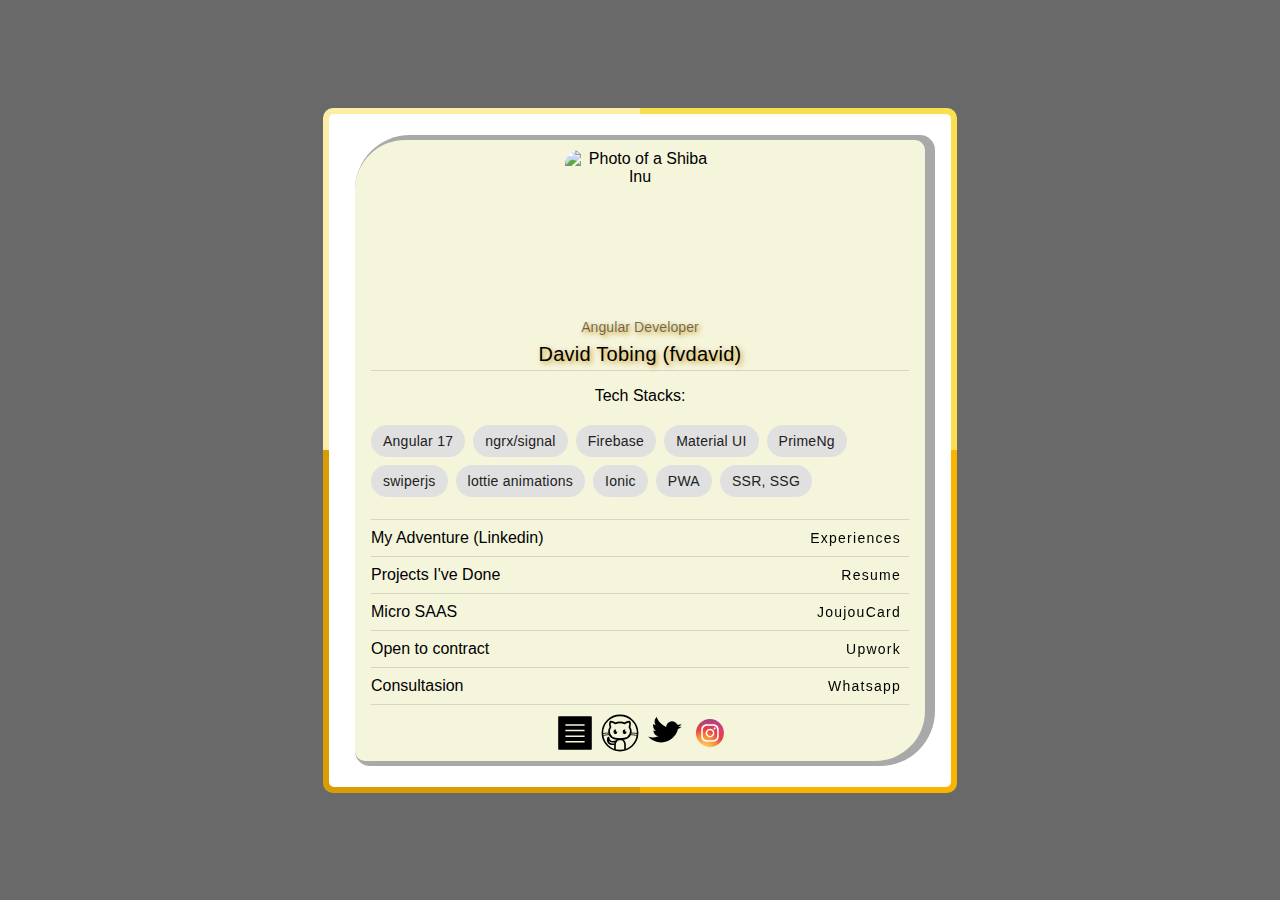
==== commit 12477c2a: "update sosmed" ====
--- a/index.html
+++ b/index.html
@@ -100,10 +100,10 @@
   <!-- <link rel="manifest" href="manifest.webmanifest">
   <meta name="theme-color" content="#1976d2"> -->
 <style>.cdk-visually-hidden{border:0;clip:rect(0 0 0 0);height:1px;margin:-1px;overflow:hidden;padding:0;position:absolute;width:1px;white-space:nowrap;outline:0;-webkit-appearance:none;-moz-appearance:none;left:0}.mat-mdc-focus-indicator{position:relative}.mat-mdc-focus-indicator:before{inset:0;position:absolute;box-sizing:border-box;pointer-events:none;display:var(--mat-mdc-focus-indicator-display, none);border:var(--mat-mdc-focus-indicator-border-width, 3px) var(--mat-mdc-focus-indicator-border-style, solid) var(--mat-mdc-focus-indicator-border-color, transparent);border-radius:var(--mat-mdc-focus-indicator-border-radius, 4px)}.mat-mdc-focus-indicator:focus:before{content:""}html{--mat-ripple-color: rgba(0, 0, 0, .1)}html{--mat-option-selected-state-label-text-color: #3f51b5;--mat-option-label-text-color: rgba(0, 0, 0, .87);--mat-option-hover-state-layer-color: rgba(0, 0, 0, .04);--mat-option-focus-state-layer-color: rgba(0, 0, 0, .04);--mat-option-selected-state-layer-color: rgba(0, 0, 0, .04)}.mat-accent{--mat-option-selected-state-label-text-color: #ff4081;--mat-option-label-text-color: rgba(0, 0, 0, .87);--mat-option-hover-state-layer-color: rgba(0, 0, 0, .04);--mat-option-focus-state-layer-color: rgba(0, 0, 0, .04);--mat-option-selected-state-layer-color: rgba(0, 0, 0, .04)}html{--mat-optgroup-label-text-color: rgba(0, 0, 0, .87)}html,.mat-accent{--mat-full-pseudo-checkbox-selected-icon-color: #ff4081;--mat-full-pseudo-checkbox-selected-checkmark-color: #fafafa;--mat-full-pseudo-checkbox-unselected-icon-color: rgba(0, 0, 0, .54);--mat-full-pseudo-checkbox-disabled-selected-checkmark-color: #fafafa;--mat-full-pseudo-checkbox-disabled-unselected-icon-color: #b0b0b0;--mat-full-pseudo-checkbox-disabled-selected-icon-color: #b0b0b0;--mat-minimal-pseudo-checkbox-selected-checkmark-color: #ff4081;--mat-minimal-pseudo-checkbox-disabled-selected-checkmark-color: #b0b0b0}html{--mat-app-background-color: #fafafa;--mat-app-text-color: rgba(0, 0, 0, .87)}html{--mat-option-label-text-font: Roboto, sans-serif;--mat-option-label-text-line-height: 24px;--mat-option-label-text-size: 16px;--mat-option-label-text-tracking: .03125em;--mat-option-label-text-weight: 400}html{--mat-optgroup-label-text-font: Roboto, sans-serif;--mat-optgroup-label-text-line-height: 24px;--mat-optgroup-label-text-size: 16px;--mat-optgroup-label-text-tracking: .03125em;--mat-optgroup-label-text-weight: 400}html{--mdc-elevated-card-container-shape: 4px;--mdc-outlined-card-container-shape: 4px;--mdc-outlined-card-outline-width: 1px}html{--mdc-elevated-card-container-color: white;--mdc-elevated-card-container-elevation: 0px 2px 1px -1px rgba(0, 0, 0, .2), 0px 1px 1px 0px rgba(0, 0, 0, .14), 0px 1px 3px 0px rgba(0, 0, 0, .12);--mdc-outlined-card-container-color: white;--mdc-outlined-card-outline-color: rgba(0, 0, 0, .12);--mdc-outlined-card-container-elevation: 0px 0px 0px 0px rgba(0, 0, 0, .2), 0px 0px 0px 0px rgba(0, 0, 0, .14), 0px 0px 0px 0px rgba(0, 0, 0, .12);--mat-card-subtitle-text-color: rgba(0, 0, 0, .54)}html{--mat-card-title-text-font: Roboto, sans-serif;--mat-card-title-text-line-height: 32px;--mat-card-title-text-size: 20px;--mat-card-title-text-tracking: .0125em;--mat-card-title-text-weight: 500;--mat-card-subtitle-text-font: Roboto, sans-serif;--mat-card-subtitle-text-line-height: 22px;--mat-card-subtitle-text-size: 14px;--mat-card-subtitle-text-tracking: .0071428571em;--mat-card-subtitle-text-weight: 500}html{--mdc-linear-progress-active-indicator-height: 4px;--mdc-linear-progress-track-height: 4px;--mdc-linear-progress-track-shape: 0}html{--mdc-plain-tooltip-container-shape: 4px;--mdc-plain-tooltip-supporting-text-line-height: 16px}html{--mdc-plain-tooltip-container-color: #616161;--mdc-plain-tooltip-supporting-text-color: #fff}html{--mdc-plain-tooltip-supporting-text-font: Roboto, sans-serif;--mdc-plain-tooltip-supporting-text-size: 12px;--mdc-plain-tooltip-supporting-text-weight: 400;--mdc-plain-tooltip-supporting-text-tracking: .0333333333em}html{--mdc-filled-text-field-active-indicator-height: 1px;--mdc-filled-text-field-focus-active-indicator-height: 2px;--mdc-filled-text-field-container-shape: 4px;--mdc-outlined-text-field-outline-width: 1px;--mdc-outlined-text-field-focus-outline-width: 2px;--mdc-outlined-text-field-container-shape: 4px}html{--mdc-filled-text-field-caret-color: #3f51b5;--mdc-filled-text-field-focus-active-indicator-color: #3f51b5;--mdc-filled-text-field-focus-label-text-color: rgba(63, 81, 181, .87);--mdc-filled-text-field-container-color: whitesmoke;--mdc-filled-text-field-disabled-container-color: #fafafa;--mdc-filled-text-field-label-text-color: rgba(0, 0, 0, .6);--mdc-filled-text-field-hover-label-text-color: rgba(0, 0, 0, .6);--mdc-filled-text-field-disabled-label-text-color: rgba(0, 0, 0, .38);--mdc-filled-text-field-input-text-color: rgba(0, 0, 0, .87);--mdc-filled-text-field-disabled-input-text-color: rgba(0, 0, 0, .38);--mdc-filled-text-field-input-text-placeholder-color: rgba(0, 0, 0, .6);--mdc-filled-text-field-error-hover-label-text-color: #f44336;--mdc-filled-text-field-error-focus-label-text-color: #f44336;--mdc-filled-text-field-error-label-text-color: #f44336;--mdc-filled-text-field-error-caret-color: #f44336;--mdc-filled-text-field-active-indicator-color: rgba(0, 0, 0, .42);--mdc-filled-text-field-disabled-active-indicator-color: rgba(0, 0, 0, .06);--mdc-filled-text-field-hover-active-indicator-color: rgba(0, 0, 0, .87);--mdc-filled-text-field-error-active-indicator-color: #f44336;--mdc-filled-text-field-error-focus-active-indicator-color: #f44336;--mdc-filled-text-field-error-hover-active-indicator-color: #f44336;--mdc-outlined-text-field-caret-color: #3f51b5;--mdc-outlined-text-field-focus-outline-color: #3f51b5;--mdc-outlined-text-field-focus-label-text-color: rgba(63, 81, 181, .87);--mdc-outlined-text-field-label-text-color: rgba(0, 0, 0, .6);--mdc-outlined-text-field-hover-label-text-color: rgba(0, 0, 0, .6);--mdc-outlined-text-field-disabled-label-text-color: rgba(0, 0, 0, .38);--mdc-outlined-text-field-input-text-color: rgba(0, 0, 0, .87);--mdc-outlined-text-field-disabled-input-text-color: rgba(0, 0, 0, .38);--mdc-outlined-text-field-input-text-placeholder-color: rgba(0, 0, 0, .6);--mdc-outlined-text-field-error-caret-color: #f44336;--mdc-outlined-text-field-error-focus-label-text-color: #f44336;--mdc-outlined-text-field-error-label-text-color: #f44336;--mdc-outlined-text-field-error-hover-label-text-color: #f44336;--mdc-outlined-text-field-outline-color: rgba(0, 0, 0, .38);--mdc-outlined-text-field-disabled-outline-color: rgba(0, 0, 0, .06);--mdc-outlined-text-field-hover-outline-color: rgba(0, 0, 0, .87);--mdc-outlined-text-field-error-focus-outline-color: #f44336;--mdc-outlined-text-field-error-hover-outline-color: #f44336;--mdc-outlined-text-field-error-outline-color: #f44336;--mat-form-field-focus-select-arrow-color: rgba(63, 81, 181, .87);--mat-form-field-disabled-input-text-placeholder-color: rgba(0, 0, 0, .38);--mat-form-field-state-layer-color: rgba(0, 0, 0, .87);--mat-form-field-error-text-color: #f44336;--mat-form-field-select-option-text-color: inherit;--mat-form-field-select-disabled-option-text-color: GrayText;--mat-form-field-leading-icon-color: unset;--mat-form-field-disabled-leading-icon-color: unset;--mat-form-field-trailing-icon-color: unset;--mat-form-field-disabled-trailing-icon-color: unset;--mat-form-field-error-focus-trailing-icon-color: unset;--mat-form-field-error-hover-trailing-icon-color: unset;--mat-form-field-error-trailing-icon-color: unset;--mat-form-field-enabled-select-arrow-color: rgba(0, 0, 0, .54);--mat-form-field-disabled-select-arrow-color: rgba(0, 0, 0, .38);--mat-form-field-hover-state-layer-opacity: .04;--mat-form-field-focus-state-layer-opacity: .08}html{--mat-form-field-container-height: 56px;--mat-form-field-filled-label-display: block;--mat-form-field-container-vertical-padding: 16px;--mat-form-field-filled-with-label-container-padding-top: 24px;--mat-form-field-filled-with-label-container-padding-bottom: 8px}html{--mdc-filled-text-field-label-text-font: Roboto, sans-serif;--mdc-filled-text-field-label-text-size: 16px;--mdc-filled-text-field-label-text-tracking: .03125em;--mdc-filled-text-field-label-text-weight: 400;--mdc-outlined-text-field-label-text-font: Roboto, sans-serif;--mdc-outlined-text-field-label-text-size: 16px;--mdc-outlined-text-field-label-text-tracking: .03125em;--mdc-outlined-text-field-label-text-weight: 400;--mat-form-field-container-text-font: Roboto, sans-serif;--mat-form-field-container-text-line-height: 24px;--mat-form-field-container-text-size: 16px;--mat-form-field-container-text-tracking: .03125em;--mat-form-field-container-text-weight: 400;--mat-form-field-outlined-label-text-populated-size: 16px;--mat-form-field-subscript-text-font: Roboto, sans-serif;--mat-form-field-subscript-text-line-height: 20px;--mat-form-field-subscript-text-size: 12px;--mat-form-field-subscript-text-tracking: .0333333333em;--mat-form-field-subscript-text-weight: 400}html{--mat-select-container-elevation-shadow: 0px 5px 5px -3px rgba(0, 0, 0, .2), 0px 8px 10px 1px rgba(0, 0, 0, .14), 0px 3px 14px 2px rgba(0, 0, 0, .12)}html{--mat-select-panel-background-color: white;--mat-select-enabled-trigger-text-color: rgba(0, 0, 0, .87);--mat-select-disabled-trigger-text-color: rgba(0, 0, 0, .38);--mat-select-placeholder-text-color: rgba(0, 0, 0, .6);--mat-select-enabled-arrow-color: rgba(0, 0, 0, .54);--mat-select-disabled-arrow-color: rgba(0, 0, 0, .38);--mat-select-focused-arrow-color: rgba(63, 81, 181, .87);--mat-select-invalid-arrow-color: rgba(244, 67, 54, .87)}html{--mat-select-arrow-transform: translateY(-8px)}html{--mat-select-trigger-text-font: Roboto, sans-serif;--mat-select-trigger-text-line-height: 24px;--mat-select-trigger-text-size: 16px;--mat-select-trigger-text-tracking: .03125em;--mat-select-trigger-text-weight: 400}html{--mat-autocomplete-container-shape: 4px;--mat-autocomplete-container-elevation-shadow: 0px 5px 5px -3px rgba(0, 0, 0, .2), 0px 8px 10px 1px rgba(0, 0, 0, .14), 0px 3px 14px 2px rgba(0, 0, 0, .12)}html{--mat-autocomplete-background-color: white}html{--mdc-dialog-container-elevation-shadow: 0px 11px 15px -7px rgba(0, 0, 0, .2), 0px 24px 38px 3px rgba(0, 0, 0, .14), 0px 9px 46px 8px rgba(0, 0, 0, .12);--mdc-dialog-container-shadow-color: #000;--mdc-dialog-container-shape: 4px;--mat-dialog-container-max-width: 80vw;--mat-dialog-container-small-max-width: 80vw;--mat-dialog-container-min-width: 0;--mat-dialog-actions-alignment: start;--mat-dialog-actions-padding: 8px;--mat-dialog-content-padding: 20px 24px;--mat-dialog-with-actions-content-padding: 20px 24px;--mat-dialog-headline-padding: 0 24px 9px}html{--mdc-dialog-container-color: white;--mdc-dialog-subhead-color: rgba(0, 0, 0, .87);--mdc-dialog-supporting-text-color: rgba(0, 0, 0, .6)}html{--mdc-dialog-subhead-font: Roboto, sans-serif;--mdc-dialog-subhead-line-height: 32px;--mdc-dialog-subhead-size: 20px;--mdc-dialog-subhead-weight: 500;--mdc-dialog-subhead-tracking: .0125em;--mdc-dialog-supporting-text-font: Roboto, sans-serif;--mdc-dialog-supporting-text-line-height: 24px;--mdc-dialog-supporting-text-size: 16px;--mdc-dialog-supporting-text-weight: 400;--mdc-dialog-supporting-text-tracking: .03125em}.mat-mdc-standard-chip{--mdc-chip-container-shape-family: rounded;--mdc-chip-container-shape-radius: 16px 16px 16px 16px;--mdc-chip-with-avatar-avatar-shape-family: rounded;--mdc-chip-with-avatar-avatar-shape-radius: 14px 14px 14px 14px;--mdc-chip-with-avatar-avatar-size: 28px;--mdc-chip-with-icon-icon-size: 18px;--mdc-chip-outline-width: 0;--mdc-chip-outline-color: transparent;--mdc-chip-disabled-outline-color: transparent;--mdc-chip-focus-outline-color: transparent;--mdc-chip-hover-state-layer-opacity: .04;--mdc-chip-with-avatar-disabled-avatar-opacity: 1;--mdc-chip-flat-selected-outline-width: 0;--mdc-chip-selected-hover-state-layer-opacity: .04;--mdc-chip-with-trailing-icon-disabled-trailing-icon-opacity: 1;--mdc-chip-with-icon-disabled-icon-opacity: 1;--mat-chip-disabled-container-opacity: .4;--mat-chip-trailing-action-opacity: .54;--mat-chip-trailing-action-focus-opacity: 1;--mat-chip-trailing-action-state-layer-color: transparent;--mat-chip-selected-trailing-action-state-layer-color: transparent;--mat-chip-trailing-action-hover-state-layer-opacity: 0;--mat-chip-trailing-action-focus-state-layer-opacity: 0}.mat-mdc-standard-chip{--mdc-chip-disabled-label-text-color: #212121;--mdc-chip-elevated-container-color: #e0e0e0;--mdc-chip-elevated-selected-container-color: #e0e0e0;--mdc-chip-elevated-disabled-container-color: #e0e0e0;--mdc-chip-flat-disabled-selected-container-color: #e0e0e0;--mdc-chip-focus-state-layer-color: black;--mdc-chip-hover-state-layer-color: black;--mdc-chip-selected-hover-state-layer-color: black;--mdc-chip-focus-state-layer-opacity: .12;--mdc-chip-selected-focus-state-layer-color: black;--mdc-chip-selected-focus-state-layer-opacity: .12;--mdc-chip-label-text-color: #212121;--mdc-chip-selected-label-text-color: #212121;--mdc-chip-with-icon-icon-color: #212121;--mdc-chip-with-icon-disabled-icon-color: #212121;--mdc-chip-with-icon-selected-icon-color: #212121;--mdc-chip-with-trailing-icon-disabled-trailing-icon-color: #212121;--mdc-chip-with-trailing-icon-trailing-icon-color: #212121;--mat-chip-selected-disabled-trailing-icon-color: #212121;--mat-chip-selected-trailing-icon-color: #212121}.mat-mdc-chip.mat-mdc-standard-chip{--mdc-chip-container-height: 32px}.mat-mdc-standard-chip{--mdc-chip-label-text-font: Roboto, sans-serif;--mdc-chip-label-text-line-height: 20px;--mdc-chip-label-text-size: 14px;--mdc-chip-label-text-tracking: .0178571429em;--mdc-chip-label-text-weight: 400}html{--mdc-switch-disabled-selected-icon-opacity: .38;--mdc-switch-disabled-track-opacity: .12;--mdc-switch-disabled-unselected-icon-opacity: .38;--mdc-switch-handle-height: 20px;--mdc-switch-handle-shape: 10px;--mdc-switch-handle-width: 20px;--mdc-switch-selected-icon-size: 18px;--mdc-switch-track-height: 14px;--mdc-switch-track-shape: 7px;--mdc-switch-track-width: 36px;--mdc-switch-unselected-icon-size: 18px;--mdc-switch-selected-focus-state-layer-opacity: .12;--mdc-switch-selected-hover-state-layer-opacity: .04;--mdc-switch-selected-pressed-state-layer-opacity: .1;--mdc-switch-unselected-focus-state-layer-opacity: .12;--mdc-switch-unselected-hover-state-layer-opacity: .04;--mdc-switch-unselected-pressed-state-layer-opacity: .1;--mat-switch-disabled-selected-handle-opacity: .38;--mat-switch-disabled-unselected-handle-opacity: .38;--mat-switch-unselected-handle-size: 20px;--mat-switch-selected-handle-size: 20px;--mat-switch-pressed-handle-size: 20px;--mat-switch-with-icon-handle-size: 20px;--mat-switch-selected-handle-horizontal-margin: 0;--mat-switch-selected-with-icon-handle-horizontal-margin: 0;--mat-switch-selected-pressed-handle-horizontal-margin: 0;--mat-switch-unselected-handle-horizontal-margin: 0;--mat-switch-unselected-with-icon-handle-horizontal-margin: 0;--mat-switch-unselected-pressed-handle-horizontal-margin: 0;--mat-switch-visible-track-opacity: 1;--mat-switch-hidden-track-opacity: 1;--mat-switch-visible-track-transition: transform 75ms 0ms cubic-bezier(0, 0, .2, 1);--mat-switch-hidden-track-transition: transform 75ms 0ms cubic-bezier(.4, 0, .6, 1);--mat-switch-track-outline-width: 1px;--mat-switch-track-outline-color: transparent;--mat-switch-selected-track-outline-width: 1px;--mat-switch-disabled-unselected-track-outline-width: 1px;--mat-switch-disabled-unselected-track-outline-color: transparent}html{--mdc-switch-selected-focus-state-layer-color: #3949ab;--mdc-switch-selected-handle-color: #3949ab;--mdc-switch-selected-hover-state-layer-color: #3949ab;--mdc-switch-selected-pressed-state-layer-color: #3949ab;--mdc-switch-selected-focus-handle-color: #1a237e;--mdc-switch-selected-hover-handle-color: #1a237e;--mdc-switch-selected-pressed-handle-color: #1a237e;--mdc-switch-selected-focus-track-color: #7986cb;--mdc-switch-selected-hover-track-color: #7986cb;--mdc-switch-selected-pressed-track-color: #7986cb;--mdc-switch-selected-track-color: #7986cb;--mdc-switch-disabled-selected-handle-color: #424242;--mdc-switch-disabled-selected-icon-color: #fff;--mdc-switch-disabled-selected-track-color: #424242;--mdc-switch-disabled-unselected-handle-color: #424242;--mdc-switch-disabled-unselected-icon-color: #fff;--mdc-switch-disabled-unselected-track-color: #424242;--mdc-switch-handle-surface-color: var(--mdc-theme-surface, #fff);--mdc-switch-handle-elevation-shadow: 0px 2px 1px -1px rgba(0, 0, 0, .2), 0px 1px 1px 0px rgba(0, 0, 0, .14), 0px 1px 3px 0px rgba(0, 0, 0, .12);--mdc-switch-handle-shadow-color: black;--mdc-switch-disabled-handle-elevation-shadow: 0px 0px 0px 0px rgba(0, 0, 0, .2), 0px 0px 0px 0px rgba(0, 0, 0, .14), 0px 0px 0px 0px rgba(0, 0, 0, .12);--mdc-switch-selected-icon-color: #fff;--mdc-switch-unselected-focus-handle-color: #212121;--mdc-switch-unselected-focus-state-layer-color: #424242;--mdc-switch-unselected-focus-track-color: #e0e0e0;--mdc-switch-unselected-handle-color: #616161;--mdc-switch-unselected-hover-handle-color: #212121;--mdc-switch-unselected-hover-state-layer-color: #424242;--mdc-switch-unselected-hover-track-color: #e0e0e0;--mdc-switch-unselected-icon-color: #fff;--mdc-switch-unselected-pressed-handle-color: #212121;--mdc-switch-unselected-pressed-state-layer-color: #424242;--mdc-switch-unselected-pressed-track-color: #e0e0e0;--mdc-switch-unselected-track-color: #e0e0e0;--mdc-switch-disabled-label-text-color: rgba(0, 0, 0, .38)}html{--mdc-switch-state-layer-size: 40px}html{--mdc-radio-disabled-selected-icon-opacity: .38;--mdc-radio-disabled-unselected-icon-opacity: .38;--mdc-radio-state-layer-size: 40px}html{--mdc-radio-state-layer-size: 40px;--mat-radio-touch-target-display: block}html{--mat-slider-value-indicator-width: auto;--mat-slider-value-indicator-height: 32px;--mat-slider-value-indicator-caret-display: block;--mat-slider-value-indicator-border-radius: 4px;--mat-slider-value-indicator-padding: 0 12px;--mat-slider-value-indicator-text-transform: none;--mat-slider-value-indicator-container-transform: translateX(-50%);--mdc-slider-active-track-height: 6px;--mdc-slider-active-track-shape: 9999px;--mdc-slider-handle-height: 20px;--mdc-slider-handle-shape: 50%;--mdc-slider-handle-width: 20px;--mdc-slider-inactive-track-height: 4px;--mdc-slider-inactive-track-shape: 9999px;--mdc-slider-with-overlap-handle-outline-width: 1px;--mdc-slider-with-tick-marks-active-container-opacity: .6;--mdc-slider-with-tick-marks-container-shape: 50%;--mdc-slider-with-tick-marks-container-size: 2px;--mdc-slider-with-tick-marks-inactive-container-opacity: .6}html{--mdc-slider-handle-color: #3f51b5;--mdc-slider-focus-handle-color: #3f51b5;--mdc-slider-hover-handle-color: #3f51b5;--mdc-slider-active-track-color: #3f51b5;--mdc-slider-inactive-track-color: #3f51b5;--mdc-slider-with-tick-marks-inactive-container-color: #3f51b5;--mdc-slider-with-tick-marks-active-container-color: white;--mdc-slider-disabled-active-track-color: #000;--mdc-slider-disabled-handle-color: #000;--mdc-slider-disabled-inactive-track-color: #000;--mdc-slider-label-container-color: #000;--mdc-slider-label-label-text-color: #fff;--mdc-slider-with-overlap-handle-outline-color: #fff;--mdc-slider-with-tick-marks-disabled-container-color: #000;--mdc-slider-handle-elevation: 0px 2px 1px -1px rgba(0, 0, 0, .2), 0px 1px 1px 0px rgba(0, 0, 0, .14), 0px 1px 3px 0px rgba(0, 0, 0, .12);--mat-slider-ripple-color: #3f51b5;--mat-slider-hover-state-layer-color: rgba(63, 81, 181, .05);--mat-slider-focus-state-layer-color: rgba(63, 81, 181, .2);--mat-slider-value-indicator-opacity: .6}html .mat-accent{--mat-slider-ripple-color: #ff4081;--mat-slider-hover-state-layer-color: rgba(255, 64, 129, .05);--mat-slider-focus-state-layer-color: rgba(255, 64, 129, .2);--mdc-slider-handle-color: #ff4081;--mdc-slider-focus-handle-color: #ff4081;--mdc-slider-hover-handle-color: #ff4081;--mdc-slider-active-track-color: #ff4081;--mdc-slider-inactive-track-color: #ff4081;--mdc-slider-with-tick-marks-inactive-container-color: #ff4081;--mdc-slider-with-tick-marks-active-container-color: white}html{--mdc-slider-label-label-text-font: Roboto, sans-serif;--mdc-slider-label-label-text-size: 14px;--mdc-slider-label-label-text-line-height: 22px;--mdc-slider-label-label-text-tracking: .0071428571em;--mdc-slider-label-label-text-weight: 500}html{--mat-menu-container-shape: 4px;--mat-menu-divider-bottom-spacing: 0;--mat-menu-divider-top-spacing: 0;--mat-menu-item-spacing: 16px;--mat-menu-item-icon-size: 24px;--mat-menu-item-leading-spacing: 16px;--mat-menu-item-trailing-spacing: 16px;--mat-menu-item-with-icon-leading-spacing: 16px;--mat-menu-item-with-icon-trailing-spacing: 16px}html{--mat-menu-item-label-text-color: rgba(0, 0, 0, .87);--mat-menu-item-icon-color: rgba(0, 0, 0, .87);--mat-menu-item-hover-state-layer-color: rgba(0, 0, 0, .04);--mat-menu-item-focus-state-layer-color: rgba(0, 0, 0, .04);--mat-menu-container-color: white;--mat-menu-divider-color: rgba(0, 0, 0, .12)}html{--mat-menu-item-label-text-font: Roboto, sans-serif;--mat-menu-item-label-text-size: 16px;--mat-menu-item-label-text-tracking: .03125em;--mat-menu-item-label-text-line-height: 24px;--mat-menu-item-label-text-weight: 400}html{--mdc-list-list-item-container-shape: 0;--mdc-list-list-item-leading-avatar-shape: 50%;--mdc-list-list-item-container-color: transparent;--mdc-list-list-item-selected-container-color: transparent;--mdc-list-list-item-leading-avatar-color: transparent;--mdc-list-list-item-leading-icon-size: 24px;--mdc-list-list-item-leading-avatar-size: 40px;--mdc-list-list-item-trailing-icon-size: 24px;--mdc-list-list-item-disabled-state-layer-color: transparent;--mdc-list-list-item-disabled-state-layer-opacity: 0;--mdc-list-list-item-disabled-label-text-opacity: .38;--mdc-list-list-item-disabled-leading-icon-opacity: .38;--mdc-list-list-item-disabled-trailing-icon-opacity: .38;--mat-list-active-indicator-color: transparent;--mat-list-active-indicator-shape: 4px}html{--mdc-list-list-item-label-text-color: rgba(0, 0, 0, .87);--mdc-list-list-item-supporting-text-color: rgba(0, 0, 0, .54);--mdc-list-list-item-leading-icon-color: rgba(0, 0, 0, .38);--mdc-list-list-item-trailing-supporting-text-color: rgba(0, 0, 0, .38);--mdc-list-list-item-trailing-icon-color: rgba(0, 0, 0, .38);--mdc-list-list-item-selected-trailing-icon-color: rgba(0, 0, 0, .38);--mdc-list-list-item-disabled-label-text-color: black;--mdc-list-list-item-disabled-leading-icon-color: black;--mdc-list-list-item-disabled-trailing-icon-color: black;--mdc-list-list-item-hover-label-text-color: rgba(0, 0, 0, .87);--mdc-list-list-item-hover-leading-icon-color: rgba(0, 0, 0, .38);--mdc-list-list-item-hover-trailing-icon-color: rgba(0, 0, 0, .38);--mdc-list-list-item-focus-label-text-color: rgba(0, 0, 0, .87);--mdc-list-list-item-hover-state-layer-color: black;--mdc-list-list-item-hover-state-layer-opacity: .04;--mdc-list-list-item-focus-state-layer-color: black;--mdc-list-list-item-focus-state-layer-opacity: .12}html{--mdc-list-list-item-one-line-container-height: 48px;--mdc-list-list-item-two-line-container-height: 64px;--mdc-list-list-item-three-line-container-height: 88px;--mat-list-list-item-leading-icon-start-space: 16px;--mat-list-list-item-leading-icon-end-space: 32px}html{--mdc-list-list-item-label-text-font: Roboto, sans-serif;--mdc-list-list-item-label-text-line-height: 24px;--mdc-list-list-item-label-text-size: 16px;--mdc-list-list-item-label-text-tracking: .03125em;--mdc-list-list-item-label-text-weight: 400;--mdc-list-list-item-supporting-text-font: Roboto, sans-serif;--mdc-list-list-item-supporting-text-line-height: 20px;--mdc-list-list-item-supporting-text-size: 14px;--mdc-list-list-item-supporting-text-tracking: .0178571429em;--mdc-list-list-item-supporting-text-weight: 400;--mdc-list-list-item-trailing-supporting-text-font: Roboto, sans-serif;--mdc-list-list-item-trailing-supporting-text-line-height: 20px;--mdc-list-list-item-trailing-supporting-text-size: 12px;--mdc-list-list-item-trailing-supporting-text-tracking: .0333333333em;--mdc-list-list-item-trailing-supporting-text-weight: 400}html{--mat-paginator-container-text-color: rgba(0, 0, 0, .87);--mat-paginator-container-background-color: white;--mat-paginator-enabled-icon-color: rgba(0, 0, 0, .54);--mat-paginator-disabled-icon-color: rgba(0, 0, 0, .12)}html{--mat-paginator-container-size: 56px;--mat-paginator-form-field-container-height: 40px;--mat-paginator-form-field-container-vertical-padding: 8px}html{--mat-paginator-container-text-font: Roboto, sans-serif;--mat-paginator-container-text-line-height: 20px;--mat-paginator-container-text-size: 12px;--mat-paginator-container-text-tracking: .0333333333em;--mat-paginator-container-text-weight: 400;--mat-paginator-select-trigger-text-size: 12px}html{--mdc-tab-indicator-active-indicator-height: 2px;--mdc-tab-indicator-active-indicator-shape: 0;--mdc-secondary-navigation-tab-container-height: 48px;--mat-tab-header-divider-color: transparent;--mat-tab-header-divider-height: 0}html{--mdc-checkbox-disabled-selected-checkmark-color: #fff;--mdc-checkbox-selected-focus-state-layer-opacity: .16;--mdc-checkbox-selected-hover-state-layer-opacity: .04;--mdc-checkbox-selected-pressed-state-layer-opacity: .16;--mdc-checkbox-unselected-focus-state-layer-opacity: .16;--mdc-checkbox-unselected-hover-state-layer-opacity: .04;--mdc-checkbox-unselected-pressed-state-layer-opacity: .16}html{--mdc-checkbox-disabled-selected-icon-color: rgba(0, 0, 0, .38);--mdc-checkbox-disabled-unselected-icon-color: rgba(0, 0, 0, .38);--mdc-checkbox-selected-checkmark-color: white;--mdc-checkbox-selected-focus-icon-color: #ff4081;--mdc-checkbox-selected-hover-icon-color: #ff4081;--mdc-checkbox-selected-icon-color: #ff4081;--mdc-checkbox-selected-pressed-icon-color: #ff4081;--mdc-checkbox-unselected-focus-icon-color: #212121;--mdc-checkbox-unselected-hover-icon-color: #212121;--mdc-checkbox-unselected-icon-color: rgba(0, 0, 0, .54);--mdc-checkbox-unselected-pressed-icon-color: rgba(0, 0, 0, .54);--mdc-checkbox-selected-focus-state-layer-color: #ff4081;--mdc-checkbox-selected-hover-state-layer-color: #ff4081;--mdc-checkbox-selected-pressed-state-layer-color: #ff4081;--mdc-checkbox-unselected-focus-state-layer-color: black;--mdc-checkbox-unselected-hover-state-layer-color: black;--mdc-checkbox-unselected-pressed-state-layer-color: black;--mat-checkbox-disabled-label-color: rgba(0, 0, 0, .38)}html{--mdc-checkbox-state-layer-size: 40px;--mat-checkbox-touch-target-display: block}html{--mdc-text-button-container-shape: 4px;--mdc-text-button-keep-touch-target: false;--mdc-filled-button-container-shape: 4px;--mdc-filled-button-keep-touch-target: false;--mdc-protected-button-container-shape: 4px;--mdc-protected-button-keep-touch-target: false;--mdc-outlined-button-keep-touch-target: false;--mdc-outlined-button-outline-width: 1px;--mdc-outlined-button-container-shape: 4px;--mat-text-button-horizontal-padding: 8px;--mat-text-button-with-icon-horizontal-padding: 8px;--mat-text-button-icon-spacing: 8px;--mat-text-button-icon-offset: 0;--mat-filled-button-horizontal-padding: 16px;--mat-filled-button-icon-spacing: 8px;--mat-filled-button-icon-offset: -4px;--mat-protected-button-horizontal-padding: 16px;--mat-protected-button-icon-spacing: 8px;--mat-protected-button-icon-offset: -4px;--mat-outlined-button-horizontal-padding: 15px;--mat-outlined-button-icon-spacing: 8px;--mat-outlined-button-icon-offset: -4px}html{--mdc-text-button-label-text-color: black;--mdc-text-button-disabled-label-text-color: rgba(0, 0, 0, .38);--mat-text-button-state-layer-color: black;--mat-text-button-disabled-state-layer-color: black;--mat-text-button-ripple-color: rgba(0, 0, 0, .1);--mat-text-button-hover-state-layer-opacity: .04;--mat-text-button-focus-state-layer-opacity: .12;--mat-text-button-pressed-state-layer-opacity: .12;--mdc-filled-button-container-color: white;--mdc-filled-button-label-text-color: black;--mdc-filled-button-disabled-container-color: rgba(0, 0, 0, .12);--mdc-filled-button-disabled-label-text-color: rgba(0, 0, 0, .38);--mat-filled-button-state-layer-color: black;--mat-filled-button-disabled-state-layer-color: black;--mat-filled-button-ripple-color: rgba(0, 0, 0, .1);--mat-filled-button-hover-state-layer-opacity: .04;--mat-filled-button-focus-state-layer-opacity: .12;--mat-filled-button-pressed-state-layer-opacity: .12;--mdc-protected-button-container-color: white;--mdc-protected-button-label-text-color: black;--mdc-protected-button-disabled-container-color: rgba(0, 0, 0, .12);--mdc-protected-button-disabled-label-text-color: rgba(0, 0, 0, .38);--mdc-protected-button-container-elevation-shadow: 0px 3px 1px -2px rgba(0, 0, 0, .2), 0px 2px 2px 0px rgba(0, 0, 0, .14), 0px 1px 5px 0px rgba(0, 0, 0, .12);--mdc-protected-button-disabled-container-elevation-shadow: 0px 0px 0px 0px rgba(0, 0, 0, .2), 0px 0px 0px 0px rgba(0, 0, 0, .14), 0px 0px 0px 0px rgba(0, 0, 0, .12);--mdc-protected-button-focus-container-elevation-shadow: 0px 2px 4px -1px rgba(0, 0, 0, .2), 0px 4px 5px 0px rgba(0, 0, 0, .14), 0px 1px 10px 0px rgba(0, 0, 0, .12);--mdc-protected-button-hover-container-elevation-shadow: 0px 2px 4px -1px rgba(0, 0, 0, .2), 0px 4px 5px 0px rgba(0, 0, 0, .14), 0px 1px 10px 0px rgba(0, 0, 0, .12);--mdc-protected-button-pressed-container-elevation-shadow: 0px 5px 5px -3px rgba(0, 0, 0, .2), 0px 8px 10px 1px rgba(0, 0, 0, .14), 0px 3px 14px 2px rgba(0, 0, 0, .12);--mdc-protected-button-container-shadow-color: #000;--mat-protected-button-state-layer-color: black;--mat-protected-button-disabled-state-layer-color: black;--mat-protected-button-ripple-color: rgba(0, 0, 0, .1);--mat-protected-button-hover-state-layer-opacity: .04;--mat-protected-button-focus-state-layer-opacity: .12;--mat-protected-button-pressed-state-layer-opacity: .12;--mdc-outlined-button-disabled-outline-color: rgba(0, 0, 0, .12);--mdc-outlined-button-disabled-label-text-color: rgba(0, 0, 0, .38);--mdc-outlined-button-label-text-color: black;--mdc-outlined-button-outline-color: rgba(0, 0, 0, .12);--mat-outlined-button-state-layer-color: black;--mat-outlined-button-disabled-state-layer-color: black;--mat-outlined-button-ripple-color: rgba(0, 0, 0, .1);--mat-outlined-button-hover-state-layer-opacity: .04;--mat-outlined-button-focus-state-layer-opacity: .12;--mat-outlined-button-pressed-state-layer-opacity: .12}html{--mdc-text-button-container-height: 36px;--mdc-filled-button-container-height: 36px;--mdc-outlined-button-container-height: 36px;--mdc-protected-button-container-height: 36px;--mat-text-button-touch-target-display: block;--mat-filled-button-touch-target-display: block;--mat-protected-button-touch-target-display: block;--mat-outlined-button-touch-target-display: block}html{--mdc-text-button-label-text-font: Roboto, sans-serif;--mdc-text-button-label-text-size: 14px;--mdc-text-button-label-text-tracking: .0892857143em;--mdc-text-button-label-text-weight: 500;--mdc-text-button-label-text-transform: none;--mdc-filled-button-label-text-font: Roboto, sans-serif;--mdc-filled-button-label-text-size: 14px;--mdc-filled-button-label-text-tracking: .0892857143em;--mdc-filled-button-label-text-weight: 500;--mdc-filled-button-label-text-transform: none;--mdc-outlined-button-label-text-font: Roboto, sans-serif;--mdc-outlined-button-label-text-size: 14px;--mdc-outlined-button-label-text-tracking: .0892857143em;--mdc-outlined-button-label-text-weight: 500;--mdc-outlined-button-label-text-transform: none;--mdc-protected-button-label-text-font: Roboto, sans-serif;--mdc-protected-button-label-text-size: 14px;--mdc-protected-button-label-text-tracking: .0892857143em;--mdc-protected-button-label-text-weight: 500;--mdc-protected-button-label-text-transform: none}html{--mdc-icon-button-icon-size: 24px}html{--mdc-icon-button-icon-color: inherit;--mdc-icon-button-disabled-icon-color: rgba(0, 0, 0, .38);--mat-icon-button-state-layer-color: black;--mat-icon-button-disabled-state-layer-color: black;--mat-icon-button-ripple-color: rgba(0, 0, 0, .1);--mat-icon-button-hover-state-layer-opacity: .04;--mat-icon-button-focus-state-layer-opacity: .12;--mat-icon-button-pressed-state-layer-opacity: .12}html{--mat-icon-button-touch-target-display: block}html{--mdc-fab-container-shape: 50%;--mdc-fab-icon-size: 24px;--mdc-fab-small-container-shape: 50%;--mdc-fab-small-icon-size: 24px;--mdc-extended-fab-container-height: 48px;--mdc-extended-fab-container-shape: 24px}html{--mdc-fab-container-color: white;--mdc-fab-container-elevation-shadow: 0px 3px 5px -1px rgba(0, 0, 0, .2), 0px 6px 10px 0px rgba(0, 0, 0, .14), 0px 1px 18px 0px rgba(0, 0, 0, .12);--mdc-fab-focus-container-elevation-shadow: 0px 5px 5px -3px rgba(0, 0, 0, .2), 0px 8px 10px 1px rgba(0, 0, 0, .14), 0px 3px 14px 2px rgba(0, 0, 0, .12);--mdc-fab-hover-container-elevation-shadow: 0px 5px 5px -3px rgba(0, 0, 0, .2), 0px 8px 10px 1px rgba(0, 0, 0, .14), 0px 3px 14px 2px rgba(0, 0, 0, .12);--mdc-fab-pressed-container-elevation-shadow: 0px 7px 8px -4px rgba(0, 0, 0, .2), 0px 12px 17px 2px rgba(0, 0, 0, .14), 0px 5px 22px 4px rgba(0, 0, 0, .12);--mdc-fab-container-shadow-color: #000;--mat-fab-foreground-color: black;--mat-fab-state-layer-color: black;--mat-fab-disabled-state-layer-color: black;--mat-fab-ripple-color: rgba(0, 0, 0, .1);--mat-fab-hover-state-layer-opacity: .04;--mat-fab-focus-state-layer-opacity: .12;--mat-fab-pressed-state-layer-opacity: .12;--mat-fab-disabled-state-container-color: rgba(0, 0, 0, .12);--mat-fab-disabled-state-foreground-color: rgba(0, 0, 0, .38);--mdc-fab-small-container-color: white;--mdc-fab-small-container-elevation-shadow: 0px 3px 5px -1px rgba(0, 0, 0, .2), 0px 6px 10px 0px rgba(0, 0, 0, .14), 0px 1px 18px 0px rgba(0, 0, 0, .12);--mdc-fab-small-focus-container-elevation-shadow: 0px 5px 5px -3px rgba(0, 0, 0, .2), 0px 8px 10px 1px rgba(0, 0, 0, .14), 0px 3px 14px 2px rgba(0, 0, 0, .12);--mdc-fab-small-hover-container-elevation-shadow: 0px 5px 5px -3px rgba(0, 0, 0, .2), 0px 8px 10px 1px rgba(0, 0, 0, .14), 0px 3px 14px 2px rgba(0, 0, 0, .12);--mdc-fab-small-pressed-container-elevation-shadow: 0px 7px 8px -4px rgba(0, 0, 0, .2), 0px 12px 17px 2px rgba(0, 0, 0, .14), 0px 5px 22px 4px rgba(0, 0, 0, .12);--mdc-fab-small-container-shadow-color: #000;--mat-fab-small-foreground-color: black;--mat-fab-small-state-layer-color: black;--mat-fab-small-disabled-state-layer-color: black;--mat-fab-small-ripple-color: rgba(0, 0, 0, .1);--mat-fab-small-hover-state-layer-opacity: .04;--mat-fab-small-focus-state-layer-opacity: .12;--mat-fab-small-pressed-state-layer-opacity: .12;--mat-fab-small-disabled-state-container-color: rgba(0, 0, 0, .12);--mat-fab-small-disabled-state-foreground-color: rgba(0, 0, 0, .38);--mdc-extended-fab-container-elevation-shadow: 0px 3px 5px -1px rgba(0, 0, 0, .2), 0px 6px 10px 0px rgba(0, 0, 0, .14), 0px 1px 18px 0px rgba(0, 0, 0, .12);--mdc-extended-fab-focus-container-elevation-shadow: 0px 5px 5px -3px rgba(0, 0, 0, .2), 0px 8px 10px 1px rgba(0, 0, 0, .14), 0px 3px 14px 2px rgba(0, 0, 0, .12);--mdc-extended-fab-hover-container-elevation-shadow: 0px 5px 5px -3px rgba(0, 0, 0, .2), 0px 8px 10px 1px rgba(0, 0, 0, .14), 0px 3px 14px 2px rgba(0, 0, 0, .12);--mdc-extended-fab-pressed-container-elevation-shadow: 0px 7px 8px -4px rgba(0, 0, 0, .2), 0px 12px 17px 2px rgba(0, 0, 0, .14), 0px 5px 22px 4px rgba(0, 0, 0, .12);--mdc-extended-fab-container-shadow-color: #000}html{--mat-fab-touch-target-display: block;--mat-fab-small-touch-target-display: block}html{--mdc-extended-fab-label-text-font: Roboto, sans-serif;--mdc-extended-fab-label-text-size: 14px;--mdc-extended-fab-label-text-tracking: .0892857143em;--mdc-extended-fab-label-text-weight: 500}html{--mdc-snackbar-container-shape: 4px}html{--mdc-snackbar-container-color: #333333;--mdc-snackbar-supporting-text-color: rgba(255, 255, 255, .87);--mat-snack-bar-button-color: #ff4081}html{--mdc-snackbar-supporting-text-font: Roboto, sans-serif;--mdc-snackbar-supporting-text-line-height: 20px;--mdc-snackbar-supporting-text-size: 14px;--mdc-snackbar-supporting-text-weight: 400}html{--mat-table-row-item-outline-width: 1px}html{--mat-table-background-color: white;--mat-table-header-headline-color: rgba(0, 0, 0, .87);--mat-table-row-item-label-text-color: rgba(0, 0, 0, .87);--mat-table-row-item-outline-color: rgba(0, 0, 0, .12)}html{--mat-table-header-container-height: 56px;--mat-table-footer-container-height: 52px;--mat-table-row-item-container-height: 52px}html{--mat-table-header-headline-font: Roboto, sans-serif;--mat-table-header-headline-line-height: 22px;--mat-table-header-headline-size: 14px;--mat-table-header-headline-weight: 500;--mat-table-header-headline-tracking: .0071428571em;--mat-table-row-item-label-text-font: Roboto, sans-serif;--mat-table-row-item-label-text-line-height: 20px;--mat-table-row-item-label-text-size: 14px;--mat-table-row-item-label-text-weight: 400;--mat-table-row-item-label-text-tracking: .0178571429em;--mat-table-footer-supporting-text-font: Roboto, sans-serif;--mat-table-footer-supporting-text-line-height: 20px;--mat-table-footer-supporting-text-size: 14px;--mat-table-footer-supporting-text-weight: 400;--mat-table-footer-supporting-text-tracking: .0178571429em}html{--mdc-circular-progress-active-indicator-width: 4px;--mdc-circular-progress-size: 48px}html{--mdc-circular-progress-active-indicator-color: #3f51b5}html .mat-accent{--mdc-circular-progress-active-indicator-color: #ff4081}html{--mat-badge-container-shape: 50%;--mat-badge-container-size: unset;--mat-badge-small-size-container-size: unset;--mat-badge-large-size-container-size: unset;--mat-badge-legacy-container-size: 22px;--mat-badge-legacy-small-size-container-size: 16px;--mat-badge-legacy-large-size-container-size: 28px;--mat-badge-container-offset: -11px 0;--mat-badge-small-size-container-offset: -8px 0;--mat-badge-large-size-container-offset: -14px 0;--mat-badge-container-overlap-offset: -11px;--mat-badge-small-size-container-overlap-offset: -8px;--mat-badge-large-size-container-overlap-offset: -14px;--mat-badge-container-padding: 0;--mat-badge-small-size-container-padding: 0;--mat-badge-large-size-container-padding: 0}html{--mat-badge-background-color: #3f51b5;--mat-badge-text-color: white;--mat-badge-disabled-state-background-color: #b9b9b9;--mat-badge-disabled-state-text-color: rgba(0, 0, 0, .38)}html{--mat-badge-text-font: Roboto, sans-serif;--mat-badge-text-size: 12px;--mat-badge-text-weight: 600;--mat-badge-small-size-text-size: 9px;--mat-badge-large-size-text-size: 24px}html{--mat-bottom-sheet-container-shape: 4px}html{--mat-bottom-sheet-container-text-color: rgba(0, 0, 0, .87);--mat-bottom-sheet-container-background-color: white}html{--mat-bottom-sheet-container-text-font: Roboto, sans-serif;--mat-bottom-sheet-container-text-line-height: 20px;--mat-bottom-sheet-container-text-size: 14px;--mat-bottom-sheet-container-text-tracking: .0178571429em;--mat-bottom-sheet-container-text-weight: 400}html{--mat-legacy-button-toggle-height: 36px;--mat-legacy-button-toggle-shape: 2px;--mat-legacy-button-toggle-focus-state-layer-opacity: 1;--mat-standard-button-toggle-shape: 4px;--mat-standard-button-toggle-hover-state-layer-opacity: .04;--mat-standard-button-toggle-focus-state-layer-opacity: .12}html{--mat-legacy-button-toggle-text-color: rgba(0, 0, 0, .38);--mat-legacy-button-toggle-state-layer-color: rgba(0, 0, 0, .12);--mat-legacy-button-toggle-selected-state-text-color: rgba(0, 0, 0, .54);--mat-legacy-button-toggle-selected-state-background-color: #e0e0e0;--mat-legacy-button-toggle-disabled-state-text-color: rgba(0, 0, 0, .26);--mat-legacy-button-toggle-disabled-state-background-color: #eeeeee;--mat-legacy-button-toggle-disabled-selected-state-background-color: #bdbdbd;--mat-standard-button-toggle-text-color: rgba(0, 0, 0, .87);--mat-standard-button-toggle-background-color: white;--mat-standard-button-toggle-state-layer-color: black;--mat-standard-button-toggle-selected-state-background-color: #e0e0e0;--mat-standard-button-toggle-selected-state-text-color: rgba(0, 0, 0, .87);--mat-standard-button-toggle-disabled-state-text-color: rgba(0, 0, 0, .26);--mat-standard-button-toggle-disabled-state-background-color: white;--mat-standard-button-toggle-disabled-selected-state-text-color: rgba(0, 0, 0, .87);--mat-standard-button-toggle-disabled-selected-state-background-color: #bdbdbd;--mat-standard-button-toggle-divider-color: #e0e0e0}html{--mat-standard-button-toggle-height: 48px}html{--mat-legacy-button-toggle-label-text-font: Roboto, sans-serif;--mat-legacy-button-toggle-label-text-line-height: 24px;--mat-legacy-button-toggle-label-text-size: 16px;--mat-legacy-button-toggle-label-text-tracking: .03125em;--mat-legacy-button-toggle-label-text-weight: 400;--mat-standard-button-toggle-label-text-font: Roboto, sans-serif;--mat-standard-button-toggle-label-text-line-height: 24px;--mat-standard-button-toggle-label-text-size: 16px;--mat-standard-button-toggle-label-text-tracking: .03125em;--mat-standard-button-toggle-label-text-weight: 400}html{--mat-datepicker-calendar-container-shape: 4px;--mat-datepicker-calendar-container-touch-shape: 4px;--mat-datepicker-calendar-container-elevation-shadow: 0px 2px 4px -1px rgba(0, 0, 0, .2), 0px 4px 5px 0px rgba(0, 0, 0, .14), 0px 1px 10px 0px rgba(0, 0, 0, .12);--mat-datepicker-calendar-container-touch-elevation-shadow: 0px 11px 15px -7px rgba(0, 0, 0, .2), 0px 24px 38px 3px rgba(0, 0, 0, .14), 0px 9px 46px 8px rgba(0, 0, 0, .12)}html{--mat-datepicker-calendar-date-selected-state-text-color: white;--mat-datepicker-calendar-date-selected-state-background-color: #3f51b5;--mat-datepicker-calendar-date-selected-disabled-state-background-color: rgba(63, 81, 181, .4);--mat-datepicker-calendar-date-today-selected-state-outline-color: white;--mat-datepicker-calendar-date-focus-state-background-color: rgba(63, 81, 181, .3);--mat-datepicker-calendar-date-hover-state-background-color: rgba(63, 81, 181, .3);--mat-datepicker-toggle-active-state-icon-color: #3f51b5;--mat-datepicker-calendar-date-in-range-state-background-color: rgba(63, 81, 181, .2);--mat-datepicker-calendar-date-in-comparison-range-state-background-color: rgba(249, 171, 0, .2);--mat-datepicker-calendar-date-in-overlap-range-state-background-color: #a8dab5;--mat-datepicker-calendar-date-in-overlap-range-selected-state-background-color: #46a35e;--mat-datepicker-toggle-icon-color: rgba(0, 0, 0, .54);--mat-datepicker-calendar-body-label-text-color: rgba(0, 0, 0, .54);--mat-datepicker-calendar-period-button-text-color: black;--mat-datepicker-calendar-period-button-icon-color: rgba(0, 0, 0, .54);--mat-datepicker-calendar-navigation-button-icon-color: rgba(0, 0, 0, .54);--mat-datepicker-calendar-header-divider-color: rgba(0, 0, 0, .12);--mat-datepicker-calendar-header-text-color: rgba(0, 0, 0, .54);--mat-datepicker-calendar-date-today-outline-color: rgba(0, 0, 0, .38);--mat-datepicker-calendar-date-today-disabled-state-outline-color: rgba(0, 0, 0, .18);--mat-datepicker-calendar-date-text-color: rgba(0, 0, 0, .87);--mat-datepicker-calendar-date-outline-color: transparent;--mat-datepicker-calendar-date-disabled-state-text-color: rgba(0, 0, 0, .38);--mat-datepicker-calendar-date-preview-state-outline-color: rgba(0, 0, 0, .24);--mat-datepicker-range-input-separator-color: rgba(0, 0, 0, .87);--mat-datepicker-range-input-disabled-state-separator-color: rgba(0, 0, 0, .38);--mat-datepicker-range-input-disabled-state-text-color: rgba(0, 0, 0, .38);--mat-datepicker-calendar-container-background-color: white;--mat-datepicker-calendar-container-text-color: rgba(0, 0, 0, .87)}html{--mat-datepicker-calendar-text-font: Roboto, sans-serif;--mat-datepicker-calendar-text-size: 13px;--mat-datepicker-calendar-body-label-text-size: 14px;--mat-datepicker-calendar-body-label-text-weight: 500;--mat-datepicker-calendar-period-button-text-size: 14px;--mat-datepicker-calendar-period-button-text-weight: 500;--mat-datepicker-calendar-header-text-size: 11px;--mat-datepicker-calendar-header-text-weight: 400}html{--mat-divider-width: 1px}html{--mat-divider-color: rgba(0, 0, 0, .12)}html{--mat-expansion-container-shape: 4px;--mat-expansion-legacy-header-indicator-display: inline-block;--mat-expansion-header-indicator-display: none}html{--mat-expansion-container-background-color: white;--mat-expansion-container-text-color: rgba(0, 0, 0, .87);--mat-expansion-actions-divider-color: rgba(0, 0, 0, .12);--mat-expansion-header-hover-state-layer-color: rgba(0, 0, 0, .04);--mat-expansion-header-focus-state-layer-color: rgba(0, 0, 0, .04);--mat-expansion-header-disabled-state-text-color: rgba(0, 0, 0, .26);--mat-expansion-header-text-color: rgba(0, 0, 0, .87);--mat-expansion-header-description-color: rgba(0, 0, 0, .54);--mat-expansion-header-indicator-color: rgba(0, 0, 0, .54)}html{--mat-expansion-header-collapsed-state-height: 48px;--mat-expansion-header-expanded-state-height: 64px}html{--mat-expansion-header-text-font: Roboto, sans-serif;--mat-expansion-header-text-size: 14px;--mat-expansion-header-text-weight: 500;--mat-expansion-header-text-line-height: inherit;--mat-expansion-header-text-tracking: inherit;--mat-expansion-container-text-font: Roboto, sans-serif;--mat-expansion-container-text-line-height: 20px;--mat-expansion-container-text-size: 14px;--mat-expansion-container-text-tracking: .0178571429em;--mat-expansion-container-text-weight: 400}html{--mat-grid-list-tile-header-primary-text-size: 14px;--mat-grid-list-tile-header-secondary-text-size: 12px;--mat-grid-list-tile-footer-primary-text-size: 14px;--mat-grid-list-tile-footer-secondary-text-size: 12px}html{--mat-icon-color: inherit}html{--mat-sidenav-container-shape: 0;--mat-sidenav-container-elevation-shadow: 0px 8px 10px -5px rgba(0, 0, 0, .2), 0px 16px 24px 2px rgba(0, 0, 0, .14), 0px 6px 30px 5px rgba(0, 0, 0, .12);--mat-sidenav-container-width: auto}html{--mat-sidenav-container-divider-color: rgba(0, 0, 0, .12);--mat-sidenav-container-background-color: white;--mat-sidenav-container-text-color: rgba(0, 0, 0, .87);--mat-sidenav-content-background-color: #fafafa;--mat-sidenav-content-text-color: rgba(0, 0, 0, .87);--mat-sidenav-scrim-color: rgba(0, 0, 0, .6)}html{--mat-stepper-header-icon-foreground-color: white;--mat-stepper-header-selected-state-icon-background-color: #3f51b5;--mat-stepper-header-selected-state-icon-foreground-color: white;--mat-stepper-header-done-state-icon-background-color: #3f51b5;--mat-stepper-header-done-state-icon-foreground-color: white;--mat-stepper-header-edit-state-icon-background-color: #3f51b5;--mat-stepper-header-edit-state-icon-foreground-color: white;--mat-stepper-container-color: white;--mat-stepper-line-color: rgba(0, 0, 0, .12);--mat-stepper-header-hover-state-layer-color: rgba(0, 0, 0, .04);--mat-stepper-header-focus-state-layer-color: rgba(0, 0, 0, .04);--mat-stepper-header-label-text-color: rgba(0, 0, 0, .54);--mat-stepper-header-optional-label-text-color: rgba(0, 0, 0, .54);--mat-stepper-header-selected-state-label-text-color: rgba(0, 0, 0, .87);--mat-stepper-header-error-state-label-text-color: #f44336;--mat-stepper-header-icon-background-color: rgba(0, 0, 0, .54);--mat-stepper-header-error-state-icon-foreground-color: #f44336;--mat-stepper-header-error-state-icon-background-color: transparent}html{--mat-stepper-header-height: 72px}html{--mat-stepper-container-text-font: Roboto, sans-serif;--mat-stepper-header-label-text-font: Roboto, sans-serif;--mat-stepper-header-label-text-size: 14px;--mat-stepper-header-label-text-weight: 400;--mat-stepper-header-error-state-label-text-size: 16px;--mat-stepper-header-selected-state-label-text-size: 16px;--mat-stepper-header-selected-state-label-text-weight: 400}html{--mat-sort-arrow-color: #757575}html{--mat-toolbar-container-background-color: whitesmoke;--mat-toolbar-container-text-color: rgba(0, 0, 0, .87)}html{--mat-toolbar-standard-height: 64px;--mat-toolbar-mobile-height: 56px}html{--mat-toolbar-title-text-font: Roboto, sans-serif;--mat-toolbar-title-text-line-height: 32px;--mat-toolbar-title-text-size: 20px;--mat-toolbar-title-text-tracking: .0125em;--mat-toolbar-title-text-weight: 500}html{--mat-tree-container-background-color: white;--mat-tree-node-text-color: rgba(0, 0, 0, .87)}html{--mat-tree-node-min-height: 48px}html{--mat-tree-node-text-font: Roboto, sans-serif;--mat-tree-node-text-size: 14px;--mat-tree-node-text-weight: 400}html,body{height:100%}body{margin:0;font-family:Roboto,Helvetica Neue,sans-serif}
-</style><link rel="stylesheet" href="styles-MXDUZGGD.css" media="print" onload="this.media='all'"><noscript><link rel="stylesheet" href="styles-MXDUZGGD.css"></noscript><link rel="modulepreload" href="chunk-RJWN24FE.js"><style ng-app-id="ng">.center-screen[_ngcontent-ng-c2501682972]{display:flex;justify-content:center;align-items:center;text-align:center;min-height:100vh;background-color:#696969}</style><style ng-app-id="ng">.example-card[_ngcontent-ng-c155266282]{max-width:570px;background-color:beige;display:flex;align-items:center;border-radius:50px 10px;box-shadow:5px 0 0 5px #a9a9a9}.center-desc[_ngcontent-ng-c155266282]{display:flex;justify-content:space-between}.text-desc[_ngcontent-ng-c155266282]{align-items:center;display:flex}.mdc-card__actions[_ngcontent-ng-c155266282]{justify-content:center}@keyframes _ngcontent-ng-c155266282_rotate{to{transform:rotate(1turn)}}.rainbow[_ngcontent-ng-c155266282]{position:relative;z-index:0;max-width:570px;border-radius:10px;overflow:hidden;padding:2rem}.rainbow[_ngcontent-ng-c155266282]:before{content:"";position:absolute;z-index:-2;left:-50%;top:-50%;width:200%;height:200%;background-color:#399953;background-repeat:no-repeat;background-size:50% 50%,50% 50%;background-position:0 0,100% 0,100% 100%,0 100%;animation:_ngcontent-ng-c155266282_rotate 7s linear infinite;background-image:linear-gradient(#fceea7,#fceea7),linear-gradient(#fbde4d,#fbde4d),linear-gradient(#fbb300,#fbb300),linear-gradient(#d99c03,#d99c03)}.rainbow[_ngcontent-ng-c155266282]:after{content:"";position:absolute;z-index:-1;left:6px;top:6px;width:calc(100% - 12px);height:calc(100% - 12px);background:#fff;border-radius:5px;animation:_ngcontent-ng-c155266282_opacityChange 3s infinite alternate}@keyframes _ngcontent-ng-c155266282_opacityChange{50%{opacity:1}to{opacity:.5}}</style><style ng-app-id="ng">.mdc-card{display:flex;flex-direction:column;box-sizing:border-box}.mdc-card::after{position:absolute;box-sizing:border-box;width:100%;height:100%;top:0;left:0;border:1px solid rgba(0,0,0,0);border-radius:inherit;content:"";pointer-events:none;pointer-events:none}@media screen and (forced-colors: active){.mdc-card::after{border-color:CanvasText}}.mdc-card--outlined::after{border:none}.mdc-card__content{border-radius:inherit;height:100%}.mdc-card__media{position:relative;box-sizing:border-box;background-repeat:no-repeat;background-position:center;background-size:cover}.mdc-card__media::before{display:block;content:""}.mdc-card__media:first-child{border-top-left-radius:inherit;border-top-right-radius:inherit}.mdc-card__media:last-child{border-bottom-left-radius:inherit;border-bottom-right-radius:inherit}.mdc-card__media--square::before{margin-top:100%}.mdc-card__media--16-9::before{margin-top:56.25%}.mdc-card__media-content{position:absolute;top:0;right:0;bottom:0;left:0;box-sizing:border-box}.mdc-card__primary-action{display:flex;flex-direction:column;box-sizing:border-box;position:relative;outline:none;color:inherit;text-decoration:none;cursor:pointer;overflow:hidden}.mdc-card__primary-action:first-child{border-top-left-radius:inherit;border-top-right-radius:inherit}.mdc-card__primary-action:last-child{border-bottom-left-radius:inherit;border-bottom-right-radius:inherit}.mdc-card__actions{display:flex;flex-direction:row;align-items:center;box-sizing:border-box;min-height:52px;padding:8px}.mdc-card__actions--full-bleed{padding:0}.mdc-card__action-buttons,.mdc-card__action-icons{display:flex;flex-direction:row;align-items:center;box-sizing:border-box}.mdc-card__action-icons{color:rgba(0, 0, 0, 0.6);flex-grow:1;justify-content:flex-end}.mdc-card__action-buttons+.mdc-card__action-icons{margin-left:16px;margin-right:0}[dir=rtl] .mdc-card__action-buttons+.mdc-card__action-icons,.mdc-card__action-buttons+.mdc-card__action-icons[dir=rtl]{margin-left:0;margin-right:16px}.mdc-card__action{display:inline-flex;flex-direction:row;align-items:center;box-sizing:border-box;justify-content:center;cursor:pointer;user-select:none}.mdc-card__action:focus{outline:none}.mdc-card__action--button{margin-left:0;margin-right:8px;padding:0 8px}[dir=rtl] .mdc-card__action--button,.mdc-card__action--button[dir=rtl]{margin-left:8px;margin-right:0}.mdc-card__action--button:last-child{margin-left:0;margin-right:0}[dir=rtl] .mdc-card__action--button:last-child,.mdc-card__action--button:last-child[dir=rtl]{margin-left:0;margin-right:0}.mdc-card__actions--full-bleed .mdc-card__action--button{justify-content:space-between;width:100%;height:auto;max-height:none;margin:0;padding:8px 16px;text-align:left}[dir=rtl] .mdc-card__actions--full-bleed .mdc-card__action--button,.mdc-card__actions--full-bleed .mdc-card__action--button[dir=rtl]{text-align:right}.mdc-card__action--icon{margin:-6px 0;padding:12px}.mdc-card__action--icon:not(:disabled){color:rgba(0, 0, 0, 0.6)}.mat-mdc-card{border-radius:var(--mdc-elevated-card-container-shape);background-color:var(--mdc-elevated-card-container-color);border-width:0;border-style:solid;border-color:var(--mdc-elevated-card-container-color);box-shadow:var(--mdc-elevated-card-container-elevation)}.mat-mdc-card .mdc-card::after{border-radius:var(--mdc-elevated-card-container-shape)}.mat-mdc-card-outlined{border-width:var(--mdc-outlined-card-outline-width);border-style:solid;border-color:var(--mdc-outlined-card-outline-color);border-radius:var(--mdc-outlined-card-container-shape);background-color:var(--mdc-outlined-card-container-color);box-shadow:var(--mdc-outlined-card-container-elevation)}.mat-mdc-card-outlined .mdc-card::after{border-radius:var(--mdc-outlined-card-container-shape)}.mat-mdc-card-title{font-family:var(--mat-card-title-text-font);line-height:var(--mat-card-title-text-line-height);font-size:var(--mat-card-title-text-size);letter-spacing:var(--mat-card-title-text-tracking);font-weight:var(--mat-card-title-text-weight)}.mat-mdc-card-subtitle{color:var(--mat-card-subtitle-text-color);font-family:var(--mat-card-subtitle-text-font);line-height:var(--mat-card-subtitle-text-line-height);font-size:var(--mat-card-subtitle-text-size);letter-spacing:var(--mat-card-subtitle-text-tracking);font-weight:var(--mat-card-subtitle-text-weight)}.mat-mdc-card{position:relative}.mat-mdc-card-title,.mat-mdc-card-subtitle{display:block;margin:0}.mat-mdc-card-avatar~.mat-mdc-card-header-text .mat-mdc-card-title,.mat-mdc-card-avatar~.mat-mdc-card-header-text .mat-mdc-card-subtitle{padding:16px 16px 0}.mat-mdc-card-header{display:flex;padding:16px 16px 0}.mat-mdc-card-content{display:block;padding:0 16px}.mat-mdc-card-content:first-child{padding-top:16px}.mat-mdc-card-content:last-child{padding-bottom:16px}.mat-mdc-card-title-group{display:flex;justify-content:space-between;width:100%}.mat-mdc-card-avatar{height:40px;width:40px;border-radius:50%;flex-shrink:0;margin-bottom:16px;object-fit:cover}.mat-mdc-card-avatar~.mat-mdc-card-header-text .mat-mdc-card-subtitle,.mat-mdc-card-avatar~.mat-mdc-card-header-text .mat-mdc-card-title{line-height:normal}.mat-mdc-card-sm-image{width:80px;height:80px}.mat-mdc-card-md-image{width:112px;height:112px}.mat-mdc-card-lg-image{width:152px;height:152px}.mat-mdc-card-xl-image{width:240px;height:240px}.mat-mdc-card-subtitle~.mat-mdc-card-title,.mat-mdc-card-title~.mat-mdc-card-subtitle,.mat-mdc-card-header .mat-mdc-card-header-text .mat-mdc-card-title,.mat-mdc-card-header .mat-mdc-card-header-text .mat-mdc-card-subtitle,.mat-mdc-card-title-group .mat-mdc-card-title,.mat-mdc-card-title-group .mat-mdc-card-subtitle{padding-top:0}.mat-mdc-card-content>:last-child:not(.mat-mdc-card-footer){margin-bottom:0}.mat-mdc-card-actions-align-end{justify-content:flex-end}</style><style ng-app-id="ng">.mat-divider{display:block;margin:0;border-top-style:solid;border-top-color:var(--mat-divider-color);border-top-width:var(--mat-divider-width)}.mat-divider.mat-divider-vertical{border-top:0;border-right-style:solid;border-right-color:var(--mat-divider-color);border-right-width:var(--mat-divider-width)}.mat-divider.mat-divider-inset{margin-left:80px}[dir=rtl] .mat-divider.mat-divider-inset{margin-left:auto;margin-right:80px}</style><style ng-app-id="ng">.mdc-evolution-chip-set{display:flex}.mdc-evolution-chip-set:focus{outline:none}.mdc-evolution-chip-set__chips{display:flex;flex-flow:wrap;min-width:0}.mdc-evolution-chip-set--overflow .mdc-evolution-chip-set__chips{flex-flow:nowrap}.mdc-evolution-chip-set .mdc-evolution-chip-set__chips{margin-left:-8px;margin-right:0}[dir=rtl] .mdc-evolution-chip-set .mdc-evolution-chip-set__chips,.mdc-evolution-chip-set .mdc-evolution-chip-set__chips[dir=rtl]{margin-left:0;margin-right:-8px}.mdc-evolution-chip-set .mdc-evolution-chip{margin-left:8px;margin-right:0}[dir=rtl] .mdc-evolution-chip-set .mdc-evolution-chip,.mdc-evolution-chip-set .mdc-evolution-chip[dir=rtl]{margin-left:0;margin-right:8px}.mdc-evolution-chip-set .mdc-evolution-chip{margin-top:4px;margin-bottom:4px}.mat-mdc-chip-set .mdc-evolution-chip-set__chips{min-width:100%}.mat-mdc-chip-set-stacked{flex-direction:column;align-items:flex-start}.mat-mdc-chip-set-stacked .mat-mdc-chip{width:100%}.mat-mdc-chip-set-stacked .mdc-evolution-chip__graphic{flex-grow:0}.mat-mdc-chip-set-stacked .mdc-evolution-chip__action--primary{flex-basis:100%;justify-content:start}input.mat-mdc-chip-input{flex:1 0 150px;margin-left:8px}[dir=rtl] input.mat-mdc-chip-input{margin-left:0;margin-right:8px}</style><style ng-app-id="ng">.mdc-evolution-chip,.mdc-evolution-chip__cell,.mdc-evolution-chip__action{display:inline-flex;align-items:center}.mdc-evolution-chip{position:relative;max-width:100%}.mdc-evolution-chip .mdc-elevation-overlay{width:100%;height:100%;top:0;left:0}.mdc-evolution-chip__cell,.mdc-evolution-chip__action{height:100%}.mdc-evolution-chip__cell--primary{overflow-x:hidden}.mdc-evolution-chip__cell--trailing{flex:1 0 auto}.mdc-evolution-chip__action{align-items:center;background:none;border:none;box-sizing:content-box;cursor:pointer;display:inline-flex;justify-content:center;outline:none;padding:0;text-decoration:none;color:inherit}.mdc-evolution-chip__action--presentational{cursor:auto}.mdc-evolution-chip--disabled,.mdc-evolution-chip__action:disabled{pointer-events:none}.mdc-evolution-chip__action--primary{overflow-x:hidden}.mdc-evolution-chip__action--trailing{position:relative;overflow:visible}.mdc-evolution-chip__action--primary:before{box-sizing:border-box;content:"";height:100%;left:0;position:absolute;pointer-events:none;top:0;width:100%;z-index:1}.mdc-evolution-chip--touch{margin-top:8px;margin-bottom:8px}.mdc-evolution-chip__action-touch{position:absolute;top:50%;height:48px;left:0;right:0;transform:translateY(-50%)}.mdc-evolution-chip__text-label{white-space:nowrap;user-select:none;text-overflow:ellipsis;overflow:hidden}.mdc-evolution-chip__graphic{align-items:center;display:inline-flex;justify-content:center;overflow:hidden;pointer-events:none;position:relative;flex:1 0 auto}.mdc-evolution-chip__checkmark{position:absolute;opacity:0;top:50%;left:50%}.mdc-evolution-chip--selectable:not(.mdc-evolution-chip--selected):not(.mdc-evolution-chip--with-primary-icon) .mdc-evolution-chip__graphic{width:0}.mdc-evolution-chip__checkmark-background{opacity:0}.mdc-evolution-chip__checkmark-svg{display:block}.mdc-evolution-chip__checkmark-path{stroke-width:2px;stroke-dasharray:29.7833385;stroke-dashoffset:29.7833385;stroke:currentColor}.mdc-evolution-chip--selecting .mdc-evolution-chip__graphic{transition:width 150ms 0ms cubic-bezier(0.4, 0, 0.2, 1)}.mdc-evolution-chip--selecting .mdc-evolution-chip__checkmark{transition:transform 150ms 0ms cubic-bezier(0.4, 0, 0.2, 1);transform:translate(-75%, -50%)}.mdc-evolution-chip--selecting .mdc-evolution-chip__checkmark-path{transition:stroke-dashoffset 150ms 45ms cubic-bezier(0.4, 0, 0.2, 1)}.mdc-evolution-chip--deselecting .mdc-evolution-chip__graphic{transition:width 100ms 0ms cubic-bezier(0.4, 0, 0.2, 1)}.mdc-evolution-chip--deselecting .mdc-evolution-chip__checkmark{transition:opacity 50ms 0ms linear,transform 100ms 0ms cubic-bezier(0.4, 0, 0.2, 1);transform:translate(-75%, -50%)}.mdc-evolution-chip--deselecting .mdc-evolution-chip__checkmark-path{stroke-dashoffset:0}.mdc-evolution-chip--selecting-with-primary-icon .mdc-evolution-chip__icon--primary{transition:opacity 75ms 0ms cubic-bezier(0.4, 0, 0.2, 1)}.mdc-evolution-chip--selecting-with-primary-icon .mdc-evolution-chip__checkmark-path{transition:stroke-dashoffset 150ms 75ms cubic-bezier(0.4, 0, 0.2, 1)}.mdc-evolution-chip--deselecting-with-primary-icon .mdc-evolution-chip__icon--primary{transition:opacity 150ms 75ms cubic-bezier(0.4, 0, 0.2, 1)}.mdc-evolution-chip--deselecting-with-primary-icon .mdc-evolution-chip__checkmark{transition:opacity 75ms 0ms cubic-bezier(0.4, 0, 0.2, 1);transform:translate(-50%, -50%)}.mdc-evolution-chip--deselecting-with-primary-icon .mdc-evolution-chip__checkmark-path{stroke-dashoffset:0}.mdc-evolution-chip--selected .mdc-evolution-chip__icon--primary{opacity:0}.mdc-evolution-chip--selected .mdc-evolution-chip__checkmark{transform:translate(-50%, -50%);opacity:1}.mdc-evolution-chip--selected .mdc-evolution-chip__checkmark-path{stroke-dashoffset:0}@keyframes mdc-evolution-chip-enter{from{transform:scale(0.8);opacity:.4}to{transform:scale(1);opacity:1}}.mdc-evolution-chip--enter{animation:mdc-evolution-chip-enter 100ms 0ms cubic-bezier(0, 0, 0.2, 1)}@keyframes mdc-evolution-chip-exit{from{opacity:1}to{opacity:0}}.mdc-evolution-chip--exit{animation:mdc-evolution-chip-exit 75ms 0ms cubic-bezier(0.4, 0, 1, 1)}.mdc-evolution-chip--hidden{opacity:0;pointer-events:none;transition:width 150ms 0ms cubic-bezier(0.4, 0, 1, 1)}.mat-mdc-standard-chip{border-radius:var(--mdc-chip-container-shape-radius);height:var(--mdc-chip-container-height)}.mat-mdc-standard-chip .mdc-evolution-chip__ripple{border-radius:var(--mdc-chip-container-shape-radius)}.mat-mdc-standard-chip .mdc-evolution-chip__action--primary:before{border-radius:var(--mdc-chip-container-shape-radius)}.mat-mdc-standard-chip .mdc-evolution-chip__icon--primary{border-radius:var(--mdc-chip-with-avatar-avatar-shape-radius)}.mat-mdc-standard-chip.mdc-evolution-chip--selectable:not(.mdc-evolution-chip--with-primary-icon){--mdc-chip-graphic-selected-width:var(--mdc-chip-with-avatar-avatar-size)}.mat-mdc-standard-chip .mdc-evolution-chip__graphic{height:var(--mdc-chip-with-avatar-avatar-size);width:var(--mdc-chip-with-avatar-avatar-size);font-size:var(--mdc-chip-with-avatar-avatar-size)}.mat-mdc-standard-chip:not(.mdc-evolution-chip--disabled) .mdc-evolution-chip__action--primary:before{border-color:var(--mdc-chip-outline-color)}.mat-mdc-standard-chip .mdc-evolution-chip__action--primary:not(.mdc-evolution-chip__action--presentational).mdc-ripple-upgraded--background-focused:before,.mat-mdc-standard-chip .mdc-evolution-chip__action--primary:not(.mdc-evolution-chip__action--presentational):not(.mdc-ripple-upgraded):focus:before{border-color:var(--mdc-chip-focus-outline-color)}.mat-mdc-standard-chip.mdc-evolution-chip--disabled .mdc-evolution-chip__action--primary:before{border-color:var(--mdc-chip-disabled-outline-color)}.mat-mdc-standard-chip .mdc-evolution-chip__action--primary:before{border-width:var(--mdc-chip-outline-width)}.mat-mdc-standard-chip.mdc-evolution-chip--selected .mdc-evolution-chip__action--primary:before{border-width:var(--mdc-chip-flat-selected-outline-width)}.mat-mdc-standard-chip:not(.mdc-evolution-chip--disabled){background-color:var(--mdc-chip-elevated-container-color)}.mat-mdc-standard-chip.mdc-evolution-chip--disabled{background-color:var(--mdc-chip-elevated-disabled-container-color)}.mat-mdc-standard-chip.mdc-evolution-chip--selected:not(.mdc-evolution-chip--disabled){background-color:var(--mdc-chip-elevated-selected-container-color)}.mat-mdc-standard-chip.mdc-evolution-chip--selected.mdc-evolution-chip--disabled{background-color:var(--mdc-chip-elevated-disabled-container-color)}.mat-mdc-standard-chip.mdc-evolution-chip--selected.mdc-evolution-chip--disabled{background-color:var(--mdc-chip-flat-disabled-selected-container-color)}.mat-mdc-standard-chip .mdc-evolution-chip__text-label{font-family:var(--mdc-chip-label-text-font);line-height:var(--mdc-chip-label-text-line-height);font-size:var(--mdc-chip-label-text-size);font-weight:var(--mdc-chip-label-text-weight);letter-spacing:var(--mdc-chip-label-text-tracking)}.mat-mdc-standard-chip:not(.mdc-evolution-chip--disabled) .mdc-evolution-chip__text-label{color:var(--mdc-chip-label-text-color)}.mat-mdc-standard-chip.mdc-evolution-chip--disabled .mdc-evolution-chip__text-label{color:var(--mdc-chip-disabled-label-text-color)}.mat-mdc-standard-chip.mdc-evolution-chip--selected:not(.mdc-evolution-chip--disabled) .mdc-evolution-chip__text-label{color:var(--mdc-chip-selected-label-text-color)}.mat-mdc-standard-chip.mdc-evolution-chip--selected.mdc-evolution-chip--disabled .mdc-evolution-chip__text-label{color:var(--mdc-chip-disabled-label-text-color)}.mat-mdc-standard-chip .mdc-evolution-chip__icon--primary{height:var(--mdc-chip-with-icon-icon-size);width:var(--mdc-chip-with-icon-icon-size);font-size:var(--mdc-chip-with-icon-icon-size)}.mat-mdc-standard-chip:not(.mdc-evolution-chip--disabled) .mdc-evolution-chip__icon--primary{color:var(--mdc-chip-with-icon-icon-color)}.mat-mdc-standard-chip.mdc-evolution-chip--disabled .mdc-evolution-chip__icon--primary{color:var(--mdc-chip-with-icon-disabled-icon-color)}.mat-mdc-standard-chip:not(.mdc-evolution-chip--disabled) .mdc-evolution-chip__checkmark{color:var(--mdc-chip-with-icon-selected-icon-color)}.mat-mdc-standard-chip.mdc-evolution-chip--disabled .mdc-evolution-chip__checkmark{color:var(--mdc-chip-with-icon-disabled-icon-color)}.mat-mdc-standard-chip:not(.mdc-evolution-chip--disabled) .mdc-evolution-chip__icon--trailing{color:var(--mdc-chip-with-trailing-icon-trailing-icon-color)}.mat-mdc-standard-chip.mdc-evolution-chip--disabled .mdc-evolution-chip__icon--trailing{color:var(--mdc-chip-with-trailing-icon-disabled-trailing-icon-color)}.mat-mdc-standard-chip .mdc-evolution-chip__action--primary .mdc-evolution-chip__ripple::before,.mat-mdc-standard-chip .mdc-evolution-chip__action--primary .mdc-evolution-chip__ripple::after{background-color:var(--mdc-chip-hover-state-layer-color)}.mat-mdc-standard-chip .mdc-evolution-chip__action--primary:hover .mdc-evolution-chip__ripple::before,.mat-mdc-standard-chip .mdc-evolution-chip__action--primary.mdc-ripple-surface--hover .mdc-evolution-chip__ripple::before{opacity:var(--mdc-chip-hover-state-layer-opacity)}.mat-mdc-standard-chip .mdc-evolution-chip__action--primary.mdc-ripple-upgraded--background-focused .mdc-evolution-chip__ripple::before,.mat-mdc-standard-chip .mdc-evolution-chip__action--primary:not(.mdc-ripple-upgraded):focus .mdc-evolution-chip__ripple::before{transition-duration:75ms;opacity:var(--mdc-chip-focus-state-layer-opacity)}.mat-mdc-standard-chip.mdc-evolution-chip--selected .mdc-evolution-chip__action--primary .mdc-evolution-chip__ripple::before,.mat-mdc-standard-chip.mdc-evolution-chip--selected .mdc-evolution-chip__action--primary .mdc-evolution-chip__ripple::after{background-color:var(--mdc-chip-selected-hover-state-layer-color)}.mat-mdc-standard-chip.mdc-evolution-chip--selected .mdc-evolution-chip__action--primary:hover .mdc-evolution-chip__ripple::before,.mat-mdc-standard-chip.mdc-evolution-chip--selected .mdc-evolution-chip__action--primary.mdc-ripple-surface--hover .mdc-evolution-chip__ripple::before{opacity:var(--mdc-chip-selected-hover-state-layer-opacity)}.mat-mdc-standard-chip.mdc-evolution-chip--selected .mdc-evolution-chip__action--primary.mdc-ripple-upgraded--background-focused .mdc-evolution-chip__ripple::before,.mat-mdc-standard-chip.mdc-evolution-chip--selected .mdc-evolution-chip__action--primary:not(.mdc-ripple-upgraded):focus .mdc-evolution-chip__ripple::before{transition-duration:75ms;opacity:var(--mdc-chip-selected-focus-state-layer-opacity)}.mat-mdc-chip-focus-overlay{background:var(--mdc-chip-focus-state-layer-color)}.mat-mdc-chip-selected .mat-mdc-chip-focus-overlay{background:var(--mdc-chip-selected-focus-state-layer-color)}.mat-mdc-chip:hover .mat-mdc-chip-focus-overlay{background:var(--mdc-chip-hover-state-layer-color);opacity:var(--mdc-chip-hover-state-layer-opacity)}.mat-mdc-chip-selected:hover .mat-mdc-chip-focus-overlay{background:var(--mdc-chip-selected-hover-state-layer-color);opacity:var(--mdc-chip-selected-hover-state-layer-opacity)}.mat-mdc-chip.cdk-focused .mat-mdc-chip-focus-overlay{background:var(--mdc-chip-focus-state-layer-color);opacity:var(--mdc-chip-focus-state-layer-opacity)}.mat-mdc-chip-selected.cdk-focused .mat-mdc-chip-focus-overlay{background:var(--mdc-chip-selected-focus-state-layer-color);opacity:var(--mdc-chip-selected-focus-state-layer-opacity)}.mdc-evolution-chip--disabled:not(.mdc-evolution-chip--selected) .mat-mdc-chip-avatar{opacity:var(--mdc-chip-with-avatar-disabled-avatar-opacity)}.mdc-evolution-chip--disabled .mdc-evolution-chip__icon--trailing{opacity:var(--mdc-chip-with-trailing-icon-disabled-trailing-icon-opacity)}.mdc-evolution-chip--disabled.mdc-evolution-chip--selected .mdc-evolution-chip__checkmark{opacity:var(--mdc-chip-with-icon-disabled-icon-opacity)}.mat-mdc-standard-chip.mdc-evolution-chip--disabled{opacity:var(--mat-chip-disabled-container-opacity)}.mat-mdc-standard-chip.mdc-evolution-chip--selected .mdc-evolution-chip__icon--trailing{color:var(--mat-chip-selected-trailing-icon-color)}.mat-mdc-standard-chip.mdc-evolution-chip--selected.mdc-evolution-chip--disabled .mdc-evolution-chip__icon--trailing{color:var(--mat-chip-selected-disabled-trailing-icon-color)}.mat-mdc-chip-remove{opacity:var(--mat-chip-trailing-action-opacity)}.mat-mdc-chip-remove:focus{opacity:var(--mat-chip-trailing-action-focus-opacity)}.mat-mdc-chip-remove::after{background:var(--mat-chip-trailing-action-state-layer-color)}.mat-mdc-chip-remove:hover::after{opacity:var(--mat-chip-trailing-action-hover-state-layer-opacity)}.mat-mdc-chip-remove:focus::after{opacity:var(--mat-chip-trailing-action-focus-state-layer-opacity)}.mat-mdc-chip-selected .mat-mdc-chip-remove::after{background:var(--mat-chip-selected-trailing-action-state-layer-color)}.mdc-evolution-chip--disabled .mdc-evolution-chip__icon--trailing.mat-mdc-chip-remove{opacity:calc(var(--mat-chip-trailing-action-opacity)*var(--mdc-chip-with-trailing-icon-disabled-trailing-icon-opacity))}.mdc-evolution-chip--disabled .mdc-evolution-chip__icon--trailing.mat-mdc-chip-remove:focus{opacity:calc(var(--mat-chip-trailing-action-focus-opacity)*var(--mdc-chip-with-trailing-icon-disabled-trailing-icon-opacity))}.mat-mdc-standard-chip .mdc-evolution-chip__action--primary:before{border-style:solid}.mat-mdc-standard-chip .mdc-evolution-chip__checkmark{height:20px;width:20px}.mat-mdc-standard-chip .mdc-evolution-chip__icon--trailing{height:18px;width:18px;font-size:18px}.mat-mdc-standard-chip .mdc-evolution-chip__action--primary{padding-left:12px;padding-right:12px}[dir=rtl] .mat-mdc-standard-chip .mdc-evolution-chip__action--primary,.mat-mdc-standard-chip .mdc-evolution-chip__action--primary[dir=rtl]{padding-left:12px;padding-right:12px}.mat-mdc-standard-chip.mdc-evolution-chip--with-primary-graphic .mdc-evolution-chip__graphic{padding-left:6px;padding-right:6px}[dir=rtl] .mat-mdc-standard-chip.mdc-evolution-chip--with-primary-graphic .mdc-evolution-chip__graphic,.mat-mdc-standard-chip.mdc-evolution-chip--with-primary-graphic .mdc-evolution-chip__graphic[dir=rtl]{padding-left:6px;padding-right:6px}.mat-mdc-standard-chip.mdc-evolution-chip--with-primary-graphic .mdc-evolution-chip__action--primary{padding-left:0;padding-right:12px}[dir=rtl] .mat-mdc-standard-chip.mdc-evolution-chip--with-primary-graphic .mdc-evolution-chip__action--primary,.mat-mdc-standard-chip.mdc-evolution-chip--with-primary-graphic .mdc-evolution-chip__action--primary[dir=rtl]{padding-left:12px;padding-right:0}.mat-mdc-standard-chip.mdc-evolution-chip--with-trailing-action .mdc-evolution-chip__action--trailing{padding-left:8px;padding-right:8px}[dir=rtl] .mat-mdc-standard-chip.mdc-evolution-chip--with-trailing-action .mdc-evolution-chip__action--trailing,.mat-mdc-standard-chip.mdc-evolution-chip--with-trailing-action .mdc-evolution-chip__action--trailing[dir=rtl]{padding-left:8px;padding-right:8px}.mat-mdc-standard-chip.mdc-evolution-chip--with-trailing-action .mdc-evolution-chip__ripple--trailing{left:8px;right:initial}[dir=rtl] .mat-mdc-standard-chip.mdc-evolution-chip--with-trailing-action .mdc-evolution-chip__ripple--trailing,.mat-mdc-standard-chip.mdc-evolution-chip--with-trailing-action .mdc-evolution-chip__ripple--trailing[dir=rtl]{left:initial;right:8px}.mat-mdc-standard-chip.mdc-evolution-chip--with-trailing-action .mdc-evolution-chip__action--primary{padding-left:12px;padding-right:0}[dir=rtl] .mat-mdc-standard-chip.mdc-evolution-chip--with-trailing-action .mdc-evolution-chip__action--primary,.mat-mdc-standard-chip.mdc-evolution-chip--with-trailing-action .mdc-evolution-chip__action--primary[dir=rtl]{padding-left:0;padding-right:12px}.mat-mdc-standard-chip.mdc-evolution-chip--with-primary-graphic.mdc-evolution-chip--with-trailing-action .mdc-evolution-chip__graphic{padding-left:6px;padding-right:6px}[dir=rtl] .mat-mdc-standard-chip.mdc-evolution-chip--with-primary-graphic.mdc-evolution-chip--with-trailing-action .mdc-evolution-chip__graphic,.mat-mdc-standard-chip.mdc-evolution-chip--with-primary-graphic.mdc-evolution-chip--with-trailing-action .mdc-evolution-chip__graphic[dir=rtl]{padding-left:6px;padding-right:6px}.mat-mdc-standard-chip.mdc-evolution-chip--with-primary-graphic.mdc-evolution-chip--with-trailing-action .mdc-evolution-chip__action--trailing{padding-left:8px;padding-right:8px}[dir=rtl] .mat-mdc-standard-chip.mdc-evolution-chip--with-primary-graphic.mdc-evolution-chip--with-trailing-action .mdc-evolution-chip__action--trailing,.mat-mdc-standard-chip.mdc-evolution-chip--with-primary-graphic.mdc-evolution-chip--with-trailing-action .mdc-evolution-chip__action--trailing[dir=rtl]{padding-left:8px;padding-right:8px}.mat-mdc-standard-chip.mdc-evolution-chip--with-primary-graphic.mdc-evolution-chip--with-trailing-action .mdc-evolution-chip__ripple--trailing{left:8px;right:initial}[dir=rtl] .mat-mdc-standard-chip.mdc-evolution-chip--with-primary-graphic.mdc-evolution-chip--with-trailing-action .mdc-evolution-chip__ripple--trailing,.mat-mdc-standard-chip.mdc-evolution-chip--with-primary-graphic.mdc-evolution-chip--with-trailing-action .mdc-evolution-chip__ripple--trailing[dir=rtl]{left:initial;right:8px}.mat-mdc-standard-chip.mdc-evolution-chip--with-primary-graphic.mdc-evolution-chip--with-trailing-action .mdc-evolution-chip__action--primary{padding-left:0;padding-right:0}[dir=rtl] .mat-mdc-standard-chip.mdc-evolution-chip--with-primary-graphic.mdc-evolution-chip--with-trailing-action .mdc-evolution-chip__action--primary,.mat-mdc-standard-chip.mdc-evolution-chip--with-primary-graphic.mdc-evolution-chip--with-trailing-action .mdc-evolution-chip__action--primary[dir=rtl]{padding-left:0;padding-right:0}.mdc-evolution-chip--with-avatar.mdc-evolution-chip--with-primary-graphic .mdc-evolution-chip__graphic{padding-left:4px;padding-right:8px}[dir=rtl] .mdc-evolution-chip--with-avatar.mdc-evolution-chip--with-primary-graphic .mdc-evolution-chip__graphic,.mdc-evolution-chip--with-avatar.mdc-evolution-chip--with-primary-graphic .mdc-evolution-chip__graphic[dir=rtl]{padding-left:8px;padding-right:4px}.mdc-evolution-chip--with-avatar.mdc-evolution-chip--with-primary-graphic .mdc-evolution-chip__action--primary{padding-left:0;padding-right:12px}[dir=rtl] .mdc-evolution-chip--with-avatar.mdc-evolution-chip--with-primary-graphic .mdc-evolution-chip__action--primary,.mdc-evolution-chip--with-avatar.mdc-evolution-chip--with-primary-graphic .mdc-evolution-chip__action--primary[dir=rtl]{padding-left:12px;padding-right:0}.mdc-evolution-chip--with-avatar.mdc-evolution-chip--with-primary-graphic.mdc-evolution-chip--with-trailing-action .mdc-evolution-chip__graphic{padding-left:4px;padding-right:8px}[dir=rtl] .mdc-evolution-chip--with-avatar.mdc-evolution-chip--with-primary-graphic.mdc-evolution-chip--with-trailing-action .mdc-evolution-chip__graphic,.mdc-evolution-chip--with-avatar.mdc-evolution-chip--with-primary-graphic.mdc-evolution-chip--with-trailing-action .mdc-evolution-chip__graphic[dir=rtl]{padding-left:8px;padding-right:4px}.mdc-evolution-chip--with-avatar.mdc-evolution-chip--with-primary-graphic.mdc-evolution-chip--with-trailing-action .mdc-evolution-chip__action--trailing{padding-left:8px;padding-right:8px}[dir=rtl] .mdc-evolution-chip--with-avatar.mdc-evolution-chip--with-primary-graphic.mdc-evolution-chip--with-trailing-action .mdc-evolution-chip__action--trailing,.mdc-evolution-chip--with-avatar.mdc-evolution-chip--with-primary-graphic.mdc-evolution-chip--with-trailing-action .mdc-evolution-chip__action--trailing[dir=rtl]{padding-left:8px;padding-right:8px}.mdc-evolution-chip--with-avatar.mdc-evolution-chip--with-primary-graphic.mdc-evolution-chip--with-trailing-action .mdc-evolution-chip__ripple--trailing{left:8px;right:initial}[dir=rtl] .mdc-evolution-chip--with-avatar.mdc-evolution-chip--with-primary-graphic.mdc-evolution-chip--with-trailing-action .mdc-evolution-chip__ripple--trailing,.mdc-evolution-chip--with-avatar.mdc-evolution-chip--with-primary-graphic.mdc-evolution-chip--with-trailing-action .mdc-evolution-chip__ripple--trailing[dir=rtl]{left:initial;right:8px}.mdc-evolution-chip--with-avatar.mdc-evolution-chip--with-primary-graphic.mdc-evolution-chip--with-trailing-action .mdc-evolution-chip__action--primary{padding-left:0;padding-right:0}[dir=rtl] .mdc-evolution-chip--with-avatar.mdc-evolution-chip--with-primary-graphic.mdc-evolution-chip--with-trailing-action .mdc-evolution-chip__action--primary,.mdc-evolution-chip--with-avatar.mdc-evolution-chip--with-primary-graphic.mdc-evolution-chip--with-trailing-action .mdc-evolution-chip__action--primary[dir=rtl]{padding-left:0;padding-right:0}.mat-mdc-standard-chip{-webkit-tap-highlight-color:rgba(0,0,0,0)}.cdk-high-contrast-active .mat-mdc-standard-chip{outline:solid 1px}.cdk-high-contrast-active .mat-mdc-standard-chip .mdc-evolution-chip__checkmark-path{stroke:CanvasText !important}.mat-mdc-standard-chip .mdc-evolution-chip__cell--primary,.mat-mdc-standard-chip .mdc-evolution-chip__action--primary,.mat-mdc-standard-chip .mat-mdc-chip-action-label{overflow:visible}.mat-mdc-standard-chip .mdc-evolution-chip__cell--primary{flex-basis:100%}.mat-mdc-standard-chip .mdc-evolution-chip__action--primary{font:inherit;letter-spacing:inherit;white-space:inherit}.mat-mdc-standard-chip .mat-mdc-chip-graphic,.mat-mdc-standard-chip .mat-mdc-chip-trailing-icon{box-sizing:content-box}.mat-mdc-standard-chip._mat-animation-noopable,.mat-mdc-standard-chip._mat-animation-noopable .mdc-evolution-chip__graphic,.mat-mdc-standard-chip._mat-animation-noopable .mdc-evolution-chip__checkmark,.mat-mdc-standard-chip._mat-animation-noopable .mdc-evolution-chip__checkmark-path{transition-duration:1ms;animation-duration:1ms}.mat-mdc-basic-chip .mdc-evolution-chip__action--primary{font:inherit}.mat-mdc-chip-focus-overlay{top:0;left:0;right:0;bottom:0;position:absolute;pointer-events:none;opacity:0;border-radius:inherit;transition:opacity 150ms linear}._mat-animation-noopable .mat-mdc-chip-focus-overlay{transition:none}.mat-mdc-basic-chip .mat-mdc-chip-focus-overlay{display:none}.mat-mdc-chip .mat-ripple.mat-mdc-chip-ripple{top:0;left:0;right:0;bottom:0;position:absolute;pointer-events:none;border-radius:inherit}.mat-mdc-chip-avatar{text-align:center;line-height:1;color:var(--mdc-chip-with-icon-icon-color, currentColor)}.mat-mdc-chip{position:relative;z-index:0}.mat-mdc-chip-action-label{text-align:left;z-index:1}[dir=rtl] .mat-mdc-chip-action-label{text-align:right}.mat-mdc-chip.mdc-evolution-chip--with-trailing-action .mat-mdc-chip-action-label{position:relative}.mat-mdc-chip-action-label .mat-mdc-chip-primary-focus-indicator{position:absolute;top:0;right:0;bottom:0;left:0;pointer-events:none}.mat-mdc-chip-action-label .mat-mdc-focus-indicator::before{margin:calc(calc(var(--mat-mdc-focus-indicator-border-width, 3px) + 2px)*-1)}.mat-mdc-chip-remove::before{margin:calc(var(--mat-mdc-focus-indicator-border-width, 3px)*-1);left:8px;right:8px}.mat-mdc-chip-remove::after{content:"";display:block;opacity:0;position:absolute;top:-2px;bottom:-2px;left:6px;right:6px;border-radius:50%}.mat-mdc-chip-remove .mat-icon{width:18px;height:18px;font-size:18px;box-sizing:content-box}.mat-chip-edit-input{cursor:text;display:inline-block;color:inherit;outline:0}.cdk-high-contrast-active .mat-mdc-chip-selected:not(.mat-mdc-chip-multiple){outline-width:3px}.mat-mdc-chip-action:focus .mat-mdc-focus-indicator::before{content:""}</style><style ng-app-id="ng">.mdc-touch-target-wrapper{display:inline}.mdc-elevation-overlay{position:absolute;border-radius:inherit;pointer-events:none;opacity:var(--mdc-elevation-overlay-opacity, 0);transition:opacity 280ms cubic-bezier(0.4, 0, 0.2, 1)}.mdc-button{position:relative;display:inline-flex;align-items:center;justify-content:center;box-sizing:border-box;min-width:64px;border:none;outline:none;line-height:inherit;user-select:none;-webkit-appearance:none;overflow:visible;vertical-align:middle;background:rgba(0,0,0,0)}.mdc-button .mdc-elevation-overlay{width:100%;height:100%;top:0;left:0}.mdc-button::-moz-focus-inner{padding:0;border:0}.mdc-button:active{outline:none}.mdc-button:hover{cursor:pointer}.mdc-button:disabled{cursor:default;pointer-events:none}.mdc-button[hidden]{display:none}.mdc-button .mdc-button__icon{margin-left:0;margin-right:8px;display:inline-block;position:relative;vertical-align:top}[dir=rtl] .mdc-button .mdc-button__icon,.mdc-button .mdc-button__icon[dir=rtl]{margin-left:8px;margin-right:0}.mdc-button .mdc-button__progress-indicator{font-size:0;position:absolute;transform:translate(-50%, -50%);top:50%;left:50%;line-height:initial}.mdc-button .mdc-button__label{position:relative}.mdc-button .mdc-button__focus-ring{pointer-events:none;border:2px solid rgba(0,0,0,0);border-radius:6px;box-sizing:content-box;position:absolute;top:50%;left:50%;transform:translate(-50%, -50%);height:calc(100% + 4px);width:calc(100% + 4px);display:none}@media screen and (forced-colors: active){.mdc-button .mdc-button__focus-ring{border-color:CanvasText}}.mdc-button .mdc-button__focus-ring::after{content:"";border:2px solid rgba(0,0,0,0);border-radius:8px;display:block;position:absolute;top:50%;left:50%;transform:translate(-50%, -50%);height:calc(100% + 4px);width:calc(100% + 4px)}@media screen and (forced-colors: active){.mdc-button .mdc-button__focus-ring::after{border-color:CanvasText}}@media screen and (forced-colors: active){.mdc-button.mdc-ripple-upgraded--background-focused .mdc-button__focus-ring,.mdc-button:not(.mdc-ripple-upgraded):focus .mdc-button__focus-ring{display:block}}.mdc-button .mdc-button__touch{position:absolute;top:50%;height:48px;left:0;right:0;transform:translateY(-50%)}.mdc-button__label+.mdc-button__icon{margin-left:8px;margin-right:0}[dir=rtl] .mdc-button__label+.mdc-button__icon,.mdc-button__label+.mdc-button__icon[dir=rtl]{margin-left:0;margin-right:8px}svg.mdc-button__icon{fill:currentColor}.mdc-button--touch{margin-top:6px;margin-bottom:6px}.mdc-button{padding:0 8px 0 8px}.mdc-button--unelevated{transition:box-shadow 280ms cubic-bezier(0.4, 0, 0.2, 1);padding:0 16px 0 16px}.mdc-button--unelevated.mdc-button--icon-trailing{padding:0 12px 0 16px}.mdc-button--unelevated.mdc-button--icon-leading{padding:0 16px 0 12px}.mdc-button--raised{transition:box-shadow 280ms cubic-bezier(0.4, 0, 0.2, 1);padding:0 16px 0 16px}.mdc-button--raised.mdc-button--icon-trailing{padding:0 12px 0 16px}.mdc-button--raised.mdc-button--icon-leading{padding:0 16px 0 12px}.mdc-button--outlined{border-style:solid;transition:border 280ms cubic-bezier(0.4, 0, 0.2, 1)}.mdc-button--outlined .mdc-button__ripple{border-style:solid;border-color:rgba(0,0,0,0)}.mat-mdc-button{font-family:var(--mdc-text-button-label-text-font);font-size:var(--mdc-text-button-label-text-size);letter-spacing:var(--mdc-text-button-label-text-tracking);font-weight:var(--mdc-text-button-label-text-weight);text-transform:var(--mdc-text-button-label-text-transform);height:var(--mdc-text-button-container-height);border-radius:var(--mdc-text-button-container-shape);padding:0 var(--mat-text-button-horizontal-padding, 8px)}.mat-mdc-button:not(:disabled){color:var(--mdc-text-button-label-text-color)}.mat-mdc-button:disabled{color:var(--mdc-text-button-disabled-label-text-color)}.mat-mdc-button .mdc-button__ripple{border-radius:var(--mdc-text-button-container-shape)}.mat-mdc-button:has(.material-icons,mat-icon,[matButtonIcon]){padding:0 var(--mat-text-button-with-icon-horizontal-padding, 8px)}.mat-mdc-button>.mat-icon{margin-right:var(--mat-text-button-icon-spacing, 8px);margin-left:var(--mat-text-button-icon-offset, 0)}[dir=rtl] .mat-mdc-button>.mat-icon{margin-right:var(--mat-text-button-icon-offset, 0);margin-left:var(--mat-text-button-icon-spacing, 8px)}.mat-mdc-button .mdc-button__label+.mat-icon{margin-right:var(--mat-text-button-icon-offset, 0);margin-left:var(--mat-text-button-icon-spacing, 8px)}[dir=rtl] .mat-mdc-button .mdc-button__label+.mat-icon{margin-right:var(--mat-text-button-icon-spacing, 8px);margin-left:var(--mat-text-button-icon-offset, 0)}.mat-mdc-button .mat-ripple-element{background-color:var(--mat-text-button-ripple-color)}.mat-mdc-button .mat-mdc-button-persistent-ripple::before{background-color:var(--mat-text-button-state-layer-color)}.mat-mdc-button.mat-mdc-button-disabled .mat-mdc-button-persistent-ripple::before{background-color:var(--mat-text-button-disabled-state-layer-color)}.mat-mdc-button:hover .mat-mdc-button-persistent-ripple::before{opacity:var(--mat-text-button-hover-state-layer-opacity)}.mat-mdc-button.cdk-program-focused .mat-mdc-button-persistent-ripple::before,.mat-mdc-button.cdk-keyboard-focused .mat-mdc-button-persistent-ripple::before,.mat-mdc-button.mat-mdc-button-disabled-interactive:focus .mat-mdc-button-persistent-ripple::before{opacity:var(--mat-text-button-focus-state-layer-opacity)}.mat-mdc-button:active .mat-mdc-button-persistent-ripple::before{opacity:var(--mat-text-button-pressed-state-layer-opacity)}.mat-mdc-button .mat-mdc-button-touch-target{position:absolute;top:50%;height:48px;left:0;right:0;transform:translateY(-50%);display:var(--mat-text-button-touch-target-display)}.mat-mdc-button[disabled],.mat-mdc-button.mat-mdc-button-disabled{cursor:default;pointer-events:none;color:var(--mdc-text-button-disabled-label-text-color)}.mat-mdc-button.mat-mdc-button-disabled-interactive{pointer-events:auto}.mat-mdc-unelevated-button{font-family:var(--mdc-filled-button-label-text-font);font-size:var(--mdc-filled-button-label-text-size);letter-spacing:var(--mdc-filled-button-label-text-tracking);font-weight:var(--mdc-filled-button-label-text-weight);text-transform:var(--mdc-filled-button-label-text-transform);height:var(--mdc-filled-button-container-height);border-radius:var(--mdc-filled-button-container-shape);padding:0 var(--mat-filled-button-horizontal-padding, 16px)}.mat-mdc-unelevated-button:not(:disabled){background-color:var(--mdc-filled-button-container-color)}.mat-mdc-unelevated-button:disabled{background-color:var(--mdc-filled-button-disabled-container-color)}.mat-mdc-unelevated-button:not(:disabled){color:var(--mdc-filled-button-label-text-color)}.mat-mdc-unelevated-button:disabled{color:var(--mdc-filled-button-disabled-label-text-color)}.mat-mdc-unelevated-button .mdc-button__ripple{border-radius:var(--mdc-filled-button-container-shape)}.mat-mdc-unelevated-button>.mat-icon{margin-right:var(--mat-filled-button-icon-spacing, 8px);margin-left:var(--mat-filled-button-icon-offset, -4px)}[dir=rtl] .mat-mdc-unelevated-button>.mat-icon{margin-right:var(--mat-filled-button-icon-offset, -4px);margin-left:var(--mat-filled-button-icon-spacing, 8px)}.mat-mdc-unelevated-button .mdc-button__label+.mat-icon{margin-right:var(--mat-filled-button-icon-offset, -4px);margin-left:var(--mat-filled-button-icon-spacing, 8px)}[dir=rtl] .mat-mdc-unelevated-button .mdc-button__label+.mat-icon{margin-right:var(--mat-filled-button-icon-spacing, 8px);margin-left:var(--mat-filled-button-icon-offset, -4px)}.mat-mdc-unelevated-button .mat-ripple-element{background-color:var(--mat-filled-button-ripple-color)}.mat-mdc-unelevated-button .mat-mdc-button-persistent-ripple::before{background-color:var(--mat-filled-button-state-layer-color)}.mat-mdc-unelevated-button.mat-mdc-button-disabled .mat-mdc-button-persistent-ripple::before{background-color:var(--mat-filled-button-disabled-state-layer-color)}.mat-mdc-unelevated-button:hover .mat-mdc-button-persistent-ripple::before{opacity:var(--mat-filled-button-hover-state-layer-opacity)}.mat-mdc-unelevated-button.cdk-program-focused .mat-mdc-button-persistent-ripple::before,.mat-mdc-unelevated-button.cdk-keyboard-focused .mat-mdc-button-persistent-ripple::before,.mat-mdc-unelevated-button.mat-mdc-button-disabled-interactive:focus .mat-mdc-button-persistent-ripple::before{opacity:var(--mat-filled-button-focus-state-layer-opacity)}.mat-mdc-unelevated-button:active .mat-mdc-button-persistent-ripple::before{opacity:var(--mat-filled-button-pressed-state-layer-opacity)}.mat-mdc-unelevated-button .mat-mdc-button-touch-target{position:absolute;top:50%;height:48px;left:0;right:0;transform:translateY(-50%);display:var(--mat-filled-button-touch-target-display)}.mat-mdc-unelevated-button[disabled],.mat-mdc-unelevated-button.mat-mdc-button-disabled{cursor:default;pointer-events:none;color:var(--mdc-filled-button-disabled-label-text-color);background-color:var(--mdc-filled-button-disabled-container-color)}.mat-mdc-unelevated-button.mat-mdc-button-disabled-interactive{pointer-events:auto}.mat-mdc-raised-button{font-family:var(--mdc-protected-button-label-text-font);font-size:var(--mdc-protected-button-label-text-size);letter-spacing:var(--mdc-protected-button-label-text-tracking);font-weight:var(--mdc-protected-button-label-text-weight);text-transform:var(--mdc-protected-button-label-text-transform);height:var(--mdc-protected-button-container-height);border-radius:var(--mdc-protected-button-container-shape);padding:0 var(--mat-protected-button-horizontal-padding, 16px);box-shadow:var(--mdc-protected-button-container-elevation-shadow)}.mat-mdc-raised-button:not(:disabled){background-color:var(--mdc-protected-button-container-color)}.mat-mdc-raised-button:disabled{background-color:var(--mdc-protected-button-disabled-container-color)}.mat-mdc-raised-button:not(:disabled){color:var(--mdc-protected-button-label-text-color)}.mat-mdc-raised-button:disabled{color:var(--mdc-protected-button-disabled-label-text-color)}.mat-mdc-raised-button .mdc-button__ripple{border-radius:var(--mdc-protected-button-container-shape)}.mat-mdc-raised-button>.mat-icon{margin-right:var(--mat-protected-button-icon-spacing, 8px);margin-left:var(--mat-protected-button-icon-offset, -4px)}[dir=rtl] .mat-mdc-raised-button>.mat-icon{margin-right:var(--mat-protected-button-icon-offset, -4px);margin-left:var(--mat-protected-button-icon-spacing, 8px)}.mat-mdc-raised-button .mdc-button__label+.mat-icon{margin-right:var(--mat-protected-button-icon-offset, -4px);margin-left:var(--mat-protected-button-icon-spacing, 8px)}[dir=rtl] .mat-mdc-raised-button .mdc-button__label+.mat-icon{margin-right:var(--mat-protected-button-icon-spacing, 8px);margin-left:var(--mat-protected-button-icon-offset, -4px)}.mat-mdc-raised-button .mat-ripple-element{background-color:var(--mat-protected-button-ripple-color)}.mat-mdc-raised-button .mat-mdc-button-persistent-ripple::before{background-color:var(--mat-protected-button-state-layer-color)}.mat-mdc-raised-button.mat-mdc-button-disabled .mat-mdc-button-persistent-ripple::before{background-color:var(--mat-protected-button-disabled-state-layer-color)}.mat-mdc-raised-button:hover .mat-mdc-button-persistent-ripple::before{opacity:var(--mat-protected-button-hover-state-layer-opacity)}.mat-mdc-raised-button.cdk-program-focused .mat-mdc-button-persistent-ripple::before,.mat-mdc-raised-button.cdk-keyboard-focused .mat-mdc-button-persistent-ripple::before,.mat-mdc-raised-button.mat-mdc-button-disabled-interactive:focus .mat-mdc-button-persistent-ripple::before{opacity:var(--mat-protected-button-focus-state-layer-opacity)}.mat-mdc-raised-button:active .mat-mdc-button-persistent-ripple::before{opacity:var(--mat-protected-button-pressed-state-layer-opacity)}.mat-mdc-raised-button .mat-mdc-button-touch-target{position:absolute;top:50%;height:48px;left:0;right:0;transform:translateY(-50%);display:var(--mat-protected-button-touch-target-display)}.mat-mdc-raised-button:hover{box-shadow:var(--mdc-protected-button-hover-container-elevation-shadow)}.mat-mdc-raised-button:focus{box-shadow:var(--mdc-protected-button-focus-container-elevation-shadow)}.mat-mdc-raised-button:active,.mat-mdc-raised-button:focus:active{box-shadow:var(--mdc-protected-button-pressed-container-elevation-shadow)}.mat-mdc-raised-button[disabled],.mat-mdc-raised-button.mat-mdc-button-disabled{cursor:default;pointer-events:none;color:var(--mdc-protected-button-disabled-label-text-color);background-color:var(--mdc-protected-button-disabled-container-color)}.mat-mdc-raised-button[disabled].mat-mdc-button-disabled,.mat-mdc-raised-button.mat-mdc-button-disabled.mat-mdc-button-disabled{box-shadow:var(--mdc-protected-button-disabled-container-elevation-shadow)}.mat-mdc-raised-button.mat-mdc-button-disabled-interactive{pointer-events:auto}.mat-mdc-outlined-button{font-family:var(--mdc-outlined-button-label-text-font);font-size:var(--mdc-outlined-button-label-text-size);letter-spacing:var(--mdc-outlined-button-label-text-tracking);font-weight:var(--mdc-outlined-button-label-text-weight);text-transform:var(--mdc-outlined-button-label-text-transform);height:var(--mdc-outlined-button-container-height);border-radius:var(--mdc-outlined-button-container-shape);padding:0 15px 0 15px;border-width:var(--mdc-outlined-button-outline-width);padding:0 var(--mat-outlined-button-horizontal-padding, 15px)}.mat-mdc-outlined-button:not(:disabled){color:var(--mdc-outlined-button-label-text-color)}.mat-mdc-outlined-button:disabled{color:var(--mdc-outlined-button-disabled-label-text-color)}.mat-mdc-outlined-button .mdc-button__ripple{border-radius:var(--mdc-outlined-button-container-shape)}.mat-mdc-outlined-button:not(:disabled){border-color:var(--mdc-outlined-button-outline-color)}.mat-mdc-outlined-button:disabled{border-color:var(--mdc-outlined-button-disabled-outline-color)}.mat-mdc-outlined-button.mdc-button--icon-trailing{padding:0 11px 0 15px}.mat-mdc-outlined-button.mdc-button--icon-leading{padding:0 15px 0 11px}.mat-mdc-outlined-button .mdc-button__ripple{top:-1px;left:-1px;bottom:-1px;right:-1px;border-width:var(--mdc-outlined-button-outline-width)}.mat-mdc-outlined-button .mdc-button__touch{left:calc(-1 * var(--mdc-outlined-button-outline-width));width:calc(100% + 2 * var(--mdc-outlined-button-outline-width))}.mat-mdc-outlined-button>.mat-icon{margin-right:var(--mat-outlined-button-icon-spacing, 8px);margin-left:var(--mat-outlined-button-icon-offset, -4px)}[dir=rtl] .mat-mdc-outlined-button>.mat-icon{margin-right:var(--mat-outlined-button-icon-offset, -4px);margin-left:var(--mat-outlined-button-icon-spacing, 8px)}.mat-mdc-outlined-button .mdc-button__label+.mat-icon{margin-right:var(--mat-outlined-button-icon-offset, -4px);margin-left:var(--mat-outlined-button-icon-spacing, 8px)}[dir=rtl] .mat-mdc-outlined-button .mdc-button__label+.mat-icon{margin-right:var(--mat-outlined-button-icon-spacing, 8px);margin-left:var(--mat-outlined-button-icon-offset, -4px)}.mat-mdc-outlined-button .mat-ripple-element{background-color:var(--mat-outlined-button-ripple-color)}.mat-mdc-outlined-button .mat-mdc-button-persistent-ripple::before{background-color:var(--mat-outlined-button-state-layer-color)}.mat-mdc-outlined-button.mat-mdc-button-disabled .mat-mdc-button-persistent-ripple::before{background-color:var(--mat-outlined-button-disabled-state-layer-color)}.mat-mdc-outlined-button:hover .mat-mdc-button-persistent-ripple::before{opacity:var(--mat-outlined-button-hover-state-layer-opacity)}.mat-mdc-outlined-button.cdk-program-focused .mat-mdc-button-persistent-ripple::before,.mat-mdc-outlined-button.cdk-keyboard-focused .mat-mdc-button-persistent-ripple::before,.mat-mdc-outlined-button.mat-mdc-button-disabled-interactive:focus .mat-mdc-button-persistent-ripple::before{opacity:var(--mat-outlined-button-focus-state-layer-opacity)}.mat-mdc-outlined-button:active .mat-mdc-button-persistent-ripple::before{opacity:var(--mat-outlined-button-pressed-state-layer-opacity)}.mat-mdc-outlined-button .mat-mdc-button-touch-target{position:absolute;top:50%;height:48px;left:0;right:0;transform:translateY(-50%);display:var(--mat-outlined-button-touch-target-display)}.mat-mdc-outlined-button[disabled],.mat-mdc-outlined-button.mat-mdc-button-disabled{cursor:default;pointer-events:none;color:var(--mdc-outlined-button-disabled-label-text-color);border-color:var(--mdc-outlined-button-disabled-outline-color)}.mat-mdc-outlined-button.mat-mdc-button-disabled-interactive{pointer-events:auto}.mat-mdc-button-base{text-decoration:none}.mat-mdc-button,.mat-mdc-unelevated-button,.mat-mdc-raised-button,.mat-mdc-outlined-button{-webkit-tap-highlight-color:rgba(0,0,0,0)}.mat-mdc-button .mat-mdc-button-ripple,.mat-mdc-button .mat-mdc-button-persistent-ripple,.mat-mdc-button .mat-mdc-button-persistent-ripple::before,.mat-mdc-unelevated-button .mat-mdc-button-ripple,.mat-mdc-unelevated-button .mat-mdc-button-persistent-ripple,.mat-mdc-unelevated-button .mat-mdc-button-persistent-ripple::before,.mat-mdc-raised-button .mat-mdc-button-ripple,.mat-mdc-raised-button .mat-mdc-button-persistent-ripple,.mat-mdc-raised-button .mat-mdc-button-persistent-ripple::before,.mat-mdc-outlined-button .mat-mdc-button-ripple,.mat-mdc-outlined-button .mat-mdc-button-persistent-ripple,.mat-mdc-outlined-button .mat-mdc-button-persistent-ripple::before{top:0;left:0;right:0;bottom:0;position:absolute;pointer-events:none;border-radius:inherit}.mat-mdc-button .mat-mdc-button-ripple,.mat-mdc-unelevated-button .mat-mdc-button-ripple,.mat-mdc-raised-button .mat-mdc-button-ripple,.mat-mdc-outlined-button .mat-mdc-button-ripple{overflow:hidden}.mat-mdc-button .mat-mdc-button-persistent-ripple::before,.mat-mdc-unelevated-button .mat-mdc-button-persistent-ripple::before,.mat-mdc-raised-button .mat-mdc-button-persistent-ripple::before,.mat-mdc-outlined-button .mat-mdc-button-persistent-ripple::before{content:"";opacity:0}.mat-mdc-button .mdc-button__label,.mat-mdc-unelevated-button .mdc-button__label,.mat-mdc-raised-button .mdc-button__label,.mat-mdc-outlined-button .mdc-button__label{z-index:1}.mat-mdc-button .mat-mdc-focus-indicator,.mat-mdc-unelevated-button .mat-mdc-focus-indicator,.mat-mdc-raised-button .mat-mdc-focus-indicator,.mat-mdc-outlined-button .mat-mdc-focus-indicator{top:0;left:0;right:0;bottom:0;position:absolute}.mat-mdc-button:focus .mat-mdc-focus-indicator::before,.mat-mdc-unelevated-button:focus .mat-mdc-focus-indicator::before,.mat-mdc-raised-button:focus .mat-mdc-focus-indicator::before,.mat-mdc-outlined-button:focus .mat-mdc-focus-indicator::before{content:""}.mat-mdc-button._mat-animation-noopable,.mat-mdc-unelevated-button._mat-animation-noopable,.mat-mdc-raised-button._mat-animation-noopable,.mat-mdc-outlined-button._mat-animation-noopable{transition:none !important;animation:none !important}.mat-mdc-button>.mat-icon,.mat-mdc-unelevated-button>.mat-icon,.mat-mdc-raised-button>.mat-icon,.mat-mdc-outlined-button>.mat-icon{display:inline-block;position:relative;vertical-align:top;font-size:1.125rem;height:1.125rem;width:1.125rem}.mat-mdc-outlined-button .mat-mdc-button-ripple,.mat-mdc-outlined-button .mdc-button__ripple{top:-1px;left:-1px;bottom:-1px;right:-1px;border-width:-1px}.mat-mdc-unelevated-button .mat-mdc-focus-indicator::before,.mat-mdc-raised-button .mat-mdc-focus-indicator::before{margin:calc(calc(var(--mat-mdc-focus-indicator-border-width, 3px) + 2px)*-1)}.mat-mdc-outlined-button .mat-mdc-focus-indicator::before{margin:calc(calc(var(--mat-mdc-focus-indicator-border-width, 3px) + 3px)*-1)}</style><style ng-app-id="ng">.cdk-high-contrast-active .mat-mdc-button:not(.mdc-button--outlined),.cdk-high-contrast-active .mat-mdc-unelevated-button:not(.mdc-button--outlined),.cdk-high-contrast-active .mat-mdc-raised-button:not(.mdc-button--outlined),.cdk-high-contrast-active .mat-mdc-outlined-button:not(.mdc-button--outlined),.cdk-high-contrast-active .mat-mdc-icon-button{outline:solid 1px}</style></head>
+</style><link rel="stylesheet" href="styles-MXDUZGGD.css" media="print" onload="this.media='all'"><noscript><link rel="stylesheet" href="styles-MXDUZGGD.css"></noscript><link rel="modulepreload" href="chunk-RJWN24FE.js"><style ng-app-id="ng">.center-screen[_ngcontent-ng-c2501682972]{display:flex;justify-content:center;align-items:center;text-align:center;min-height:100vh;background-color:#696969}</style><style ng-app-id="ng">.example-card[_ngcontent-ng-c3824199526]{max-width:570px;background-color:beige;display:flex;align-items:center;border-radius:50px 10px;box-shadow:5px 0 0 5px #a9a9a9}.center-desc[_ngcontent-ng-c3824199526]{display:flex;justify-content:space-between}.text-desc[_ngcontent-ng-c3824199526]{align-items:center;display:flex}.mdc-card__actions[_ngcontent-ng-c3824199526]{justify-content:center}@keyframes _ngcontent-ng-c3824199526_rotate{to{transform:rotate(1turn)}}.rainbow[_ngcontent-ng-c3824199526]{position:relative;z-index:0;max-width:570px;border-radius:10px;overflow:hidden;padding:2rem}.rainbow[_ngcontent-ng-c3824199526]:before{content:"";position:absolute;z-index:-2;left:-50%;top:-50%;width:200%;height:200%;background-color:#399953;background-repeat:no-repeat;background-size:50% 50%,50% 50%;background-position:0 0,100% 0,100% 100%,0 100%;animation:_ngcontent-ng-c3824199526_rotate 7s linear infinite;background-image:linear-gradient(#fceea7,#fceea7),linear-gradient(#fbde4d,#fbde4d),linear-gradient(#fbb300,#fbb300),linear-gradient(#d99c03,#d99c03)}.rainbow[_ngcontent-ng-c3824199526]:after{content:"";position:absolute;z-index:-1;left:6px;top:6px;width:calc(100% - 12px);height:calc(100% - 12px);background:#fff;border-radius:5px;animation:_ngcontent-ng-c3824199526_opacityChange 3s infinite alternate}@keyframes _ngcontent-ng-c3824199526_opacityChange{50%{opacity:1}to{opacity:.5}}</style><style ng-app-id="ng">.mdc-card{display:flex;flex-direction:column;box-sizing:border-box}.mdc-card::after{position:absolute;box-sizing:border-box;width:100%;height:100%;top:0;left:0;border:1px solid rgba(0,0,0,0);border-radius:inherit;content:"";pointer-events:none;pointer-events:none}@media screen and (forced-colors: active){.mdc-card::after{border-color:CanvasText}}.mdc-card--outlined::after{border:none}.mdc-card__content{border-radius:inherit;height:100%}.mdc-card__media{position:relative;box-sizing:border-box;background-repeat:no-repeat;background-position:center;background-size:cover}.mdc-card__media::before{display:block;content:""}.mdc-card__media:first-child{border-top-left-radius:inherit;border-top-right-radius:inherit}.mdc-card__media:last-child{border-bottom-left-radius:inherit;border-bottom-right-radius:inherit}.mdc-card__media--square::before{margin-top:100%}.mdc-card__media--16-9::before{margin-top:56.25%}.mdc-card__media-content{position:absolute;top:0;right:0;bottom:0;left:0;box-sizing:border-box}.mdc-card__primary-action{display:flex;flex-direction:column;box-sizing:border-box;position:relative;outline:none;color:inherit;text-decoration:none;cursor:pointer;overflow:hidden}.mdc-card__primary-action:first-child{border-top-left-radius:inherit;border-top-right-radius:inherit}.mdc-card__primary-action:last-child{border-bottom-left-radius:inherit;border-bottom-right-radius:inherit}.mdc-card__actions{display:flex;flex-direction:row;align-items:center;box-sizing:border-box;min-height:52px;padding:8px}.mdc-card__actions--full-bleed{padding:0}.mdc-card__action-buttons,.mdc-card__action-icons{display:flex;flex-direction:row;align-items:center;box-sizing:border-box}.mdc-card__action-icons{color:rgba(0, 0, 0, 0.6);flex-grow:1;justify-content:flex-end}.mdc-card__action-buttons+.mdc-card__action-icons{margin-left:16px;margin-right:0}[dir=rtl] .mdc-card__action-buttons+.mdc-card__action-icons,.mdc-card__action-buttons+.mdc-card__action-icons[dir=rtl]{margin-left:0;margin-right:16px}.mdc-card__action{display:inline-flex;flex-direction:row;align-items:center;box-sizing:border-box;justify-content:center;cursor:pointer;user-select:none}.mdc-card__action:focus{outline:none}.mdc-card__action--button{margin-left:0;margin-right:8px;padding:0 8px}[dir=rtl] .mdc-card__action--button,.mdc-card__action--button[dir=rtl]{margin-left:8px;margin-right:0}.mdc-card__action--button:last-child{margin-left:0;margin-right:0}[dir=rtl] .mdc-card__action--button:last-child,.mdc-card__action--button:last-child[dir=rtl]{margin-left:0;margin-right:0}.mdc-card__actions--full-bleed .mdc-card__action--button{justify-content:space-between;width:100%;height:auto;max-height:none;margin:0;padding:8px 16px;text-align:left}[dir=rtl] .mdc-card__actions--full-bleed .mdc-card__action--button,.mdc-card__actions--full-bleed .mdc-card__action--button[dir=rtl]{text-align:right}.mdc-card__action--icon{margin:-6px 0;padding:12px}.mdc-card__action--icon:not(:disabled){color:rgba(0, 0, 0, 0.6)}.mat-mdc-card{border-radius:var(--mdc-elevated-card-container-shape);background-color:var(--mdc-elevated-card-container-color);border-width:0;border-style:solid;border-color:var(--mdc-elevated-card-container-color);box-shadow:var(--mdc-elevated-card-container-elevation)}.mat-mdc-card .mdc-card::after{border-radius:var(--mdc-elevated-card-container-shape)}.mat-mdc-card-outlined{border-width:var(--mdc-outlined-card-outline-width);border-style:solid;border-color:var(--mdc-outlined-card-outline-color);border-radius:var(--mdc-outlined-card-container-shape);background-color:var(--mdc-outlined-card-container-color);box-shadow:var(--mdc-outlined-card-container-elevation)}.mat-mdc-card-outlined .mdc-card::after{border-radius:var(--mdc-outlined-card-container-shape)}.mat-mdc-card-title{font-family:var(--mat-card-title-text-font);line-height:var(--mat-card-title-text-line-height);font-size:var(--mat-card-title-text-size);letter-spacing:var(--mat-card-title-text-tracking);font-weight:var(--mat-card-title-text-weight)}.mat-mdc-card-subtitle{color:var(--mat-card-subtitle-text-color);font-family:var(--mat-card-subtitle-text-font);line-height:var(--mat-card-subtitle-text-line-height);font-size:var(--mat-card-subtitle-text-size);letter-spacing:var(--mat-card-subtitle-text-tracking);font-weight:var(--mat-card-subtitle-text-weight)}.mat-mdc-card{position:relative}.mat-mdc-card-title,.mat-mdc-card-subtitle{display:block;margin:0}.mat-mdc-card-avatar~.mat-mdc-card-header-text .mat-mdc-card-title,.mat-mdc-card-avatar~.mat-mdc-card-header-text .mat-mdc-card-subtitle{padding:16px 16px 0}.mat-mdc-card-header{display:flex;padding:16px 16px 0}.mat-mdc-card-content{display:block;padding:0 16px}.mat-mdc-card-content:first-child{padding-top:16px}.mat-mdc-card-content:last-child{padding-bottom:16px}.mat-mdc-card-title-group{display:flex;justify-content:space-between;width:100%}.mat-mdc-card-avatar{height:40px;width:40px;border-radius:50%;flex-shrink:0;margin-bottom:16px;object-fit:cover}.mat-mdc-card-avatar~.mat-mdc-card-header-text .mat-mdc-card-subtitle,.mat-mdc-card-avatar~.mat-mdc-card-header-text .mat-mdc-card-title{line-height:normal}.mat-mdc-card-sm-image{width:80px;height:80px}.mat-mdc-card-md-image{width:112px;height:112px}.mat-mdc-card-lg-image{width:152px;height:152px}.mat-mdc-card-xl-image{width:240px;height:240px}.mat-mdc-card-subtitle~.mat-mdc-card-title,.mat-mdc-card-title~.mat-mdc-card-subtitle,.mat-mdc-card-header .mat-mdc-card-header-text .mat-mdc-card-title,.mat-mdc-card-header .mat-mdc-card-header-text .mat-mdc-card-subtitle,.mat-mdc-card-title-group .mat-mdc-card-title,.mat-mdc-card-title-group .mat-mdc-card-subtitle{padding-top:0}.mat-mdc-card-content>:last-child:not(.mat-mdc-card-footer){margin-bottom:0}.mat-mdc-card-actions-align-end{justify-content:flex-end}</style><style ng-app-id="ng">.mat-divider{display:block;margin:0;border-top-style:solid;border-top-color:var(--mat-divider-color);border-top-width:var(--mat-divider-width)}.mat-divider.mat-divider-vertical{border-top:0;border-right-style:solid;border-right-color:var(--mat-divider-color);border-right-width:var(--mat-divider-width)}.mat-divider.mat-divider-inset{margin-left:80px}[dir=rtl] .mat-divider.mat-divider-inset{margin-left:auto;margin-right:80px}</style><style ng-app-id="ng">.mdc-evolution-chip-set{display:flex}.mdc-evolution-chip-set:focus{outline:none}.mdc-evolution-chip-set__chips{display:flex;flex-flow:wrap;min-width:0}.mdc-evolution-chip-set--overflow .mdc-evolution-chip-set__chips{flex-flow:nowrap}.mdc-evolution-chip-set .mdc-evolution-chip-set__chips{margin-left:-8px;margin-right:0}[dir=rtl] .mdc-evolution-chip-set .mdc-evolution-chip-set__chips,.mdc-evolution-chip-set .mdc-evolution-chip-set__chips[dir=rtl]{margin-left:0;margin-right:-8px}.mdc-evolution-chip-set .mdc-evolution-chip{margin-left:8px;margin-right:0}[dir=rtl] .mdc-evolution-chip-set .mdc-evolution-chip,.mdc-evolution-chip-set .mdc-evolution-chip[dir=rtl]{margin-left:0;margin-right:8px}.mdc-evolution-chip-set .mdc-evolution-chip{margin-top:4px;margin-bottom:4px}.mat-mdc-chip-set .mdc-evolution-chip-set__chips{min-width:100%}.mat-mdc-chip-set-stacked{flex-direction:column;align-items:flex-start}.mat-mdc-chip-set-stacked .mat-mdc-chip{width:100%}.mat-mdc-chip-set-stacked .mdc-evolution-chip__graphic{flex-grow:0}.mat-mdc-chip-set-stacked .mdc-evolution-chip__action--primary{flex-basis:100%;justify-content:start}input.mat-mdc-chip-input{flex:1 0 150px;margin-left:8px}[dir=rtl] input.mat-mdc-chip-input{margin-left:0;margin-right:8px}</style><style ng-app-id="ng">.mdc-evolution-chip,.mdc-evolution-chip__cell,.mdc-evolution-chip__action{display:inline-flex;align-items:center}.mdc-evolution-chip{position:relative;max-width:100%}.mdc-evolution-chip .mdc-elevation-overlay{width:100%;height:100%;top:0;left:0}.mdc-evolution-chip__cell,.mdc-evolution-chip__action{height:100%}.mdc-evolution-chip__cell--primary{overflow-x:hidden}.mdc-evolution-chip__cell--trailing{flex:1 0 auto}.mdc-evolution-chip__action{align-items:center;background:none;border:none;box-sizing:content-box;cursor:pointer;display:inline-flex;justify-content:center;outline:none;padding:0;text-decoration:none;color:inherit}.mdc-evolution-chip__action--presentational{cursor:auto}.mdc-evolution-chip--disabled,.mdc-evolution-chip__action:disabled{pointer-events:none}.mdc-evolution-chip__action--primary{overflow-x:hidden}.mdc-evolution-chip__action--trailing{position:relative;overflow:visible}.mdc-evolution-chip__action--primary:before{box-sizing:border-box;content:"";height:100%;left:0;position:absolute;pointer-events:none;top:0;width:100%;z-index:1}.mdc-evolution-chip--touch{margin-top:8px;margin-bottom:8px}.mdc-evolution-chip__action-touch{position:absolute;top:50%;height:48px;left:0;right:0;transform:translateY(-50%)}.mdc-evolution-chip__text-label{white-space:nowrap;user-select:none;text-overflow:ellipsis;overflow:hidden}.mdc-evolution-chip__graphic{align-items:center;display:inline-flex;justify-content:center;overflow:hidden;pointer-events:none;position:relative;flex:1 0 auto}.mdc-evolution-chip__checkmark{position:absolute;opacity:0;top:50%;left:50%}.mdc-evolution-chip--selectable:not(.mdc-evolution-chip--selected):not(.mdc-evolution-chip--with-primary-icon) .mdc-evolution-chip__graphic{width:0}.mdc-evolution-chip__checkmark-background{opacity:0}.mdc-evolution-chip__checkmark-svg{display:block}.mdc-evolution-chip__checkmark-path{stroke-width:2px;stroke-dasharray:29.7833385;stroke-dashoffset:29.7833385;stroke:currentColor}.mdc-evolution-chip--selecting .mdc-evolution-chip__graphic{transition:width 150ms 0ms cubic-bezier(0.4, 0, 0.2, 1)}.mdc-evolution-chip--selecting .mdc-evolution-chip__checkmark{transition:transform 150ms 0ms cubic-bezier(0.4, 0, 0.2, 1);transform:translate(-75%, -50%)}.mdc-evolution-chip--selecting .mdc-evolution-chip__checkmark-path{transition:stroke-dashoffset 150ms 45ms cubic-bezier(0.4, 0, 0.2, 1)}.mdc-evolution-chip--deselecting .mdc-evolution-chip__graphic{transition:width 100ms 0ms cubic-bezier(0.4, 0, 0.2, 1)}.mdc-evolution-chip--deselecting .mdc-evolution-chip__checkmark{transition:opacity 50ms 0ms linear,transform 100ms 0ms cubic-bezier(0.4, 0, 0.2, 1);transform:translate(-75%, -50%)}.mdc-evolution-chip--deselecting .mdc-evolution-chip__checkmark-path{stroke-dashoffset:0}.mdc-evolution-chip--selecting-with-primary-icon .mdc-evolution-chip__icon--primary{transition:opacity 75ms 0ms cubic-bezier(0.4, 0, 0.2, 1)}.mdc-evolution-chip--selecting-with-primary-icon .mdc-evolution-chip__checkmark-path{transition:stroke-dashoffset 150ms 75ms cubic-bezier(0.4, 0, 0.2, 1)}.mdc-evolution-chip--deselecting-with-primary-icon .mdc-evolution-chip__icon--primary{transition:opacity 150ms 75ms cubic-bezier(0.4, 0, 0.2, 1)}.mdc-evolution-chip--deselecting-with-primary-icon .mdc-evolution-chip__checkmark{transition:opacity 75ms 0ms cubic-bezier(0.4, 0, 0.2, 1);transform:translate(-50%, -50%)}.mdc-evolution-chip--deselecting-with-primary-icon .mdc-evolution-chip__checkmark-path{stroke-dashoffset:0}.mdc-evolution-chip--selected .mdc-evolution-chip__icon--primary{opacity:0}.mdc-evolution-chip--selected .mdc-evolution-chip__checkmark{transform:translate(-50%, -50%);opacity:1}.mdc-evolution-chip--selected .mdc-evolution-chip__checkmark-path{stroke-dashoffset:0}@keyframes mdc-evolution-chip-enter{from{transform:scale(0.8);opacity:.4}to{transform:scale(1);opacity:1}}.mdc-evolution-chip--enter{animation:mdc-evolution-chip-enter 100ms 0ms cubic-bezier(0, 0, 0.2, 1)}@keyframes mdc-evolution-chip-exit{from{opacity:1}to{opacity:0}}.mdc-evolution-chip--exit{animation:mdc-evolution-chip-exit 75ms 0ms cubic-bezier(0.4, 0, 1, 1)}.mdc-evolution-chip--hidden{opacity:0;pointer-events:none;transition:width 150ms 0ms cubic-bezier(0.4, 0, 1, 1)}.mat-mdc-standard-chip{border-radius:var(--mdc-chip-container-shape-radius);height:var(--mdc-chip-container-height)}.mat-mdc-standard-chip .mdc-evolution-chip__ripple{border-radius:var(--mdc-chip-container-shape-radius)}.mat-mdc-standard-chip .mdc-evolution-chip__action--primary:before{border-radius:var(--mdc-chip-container-shape-radius)}.mat-mdc-standard-chip .mdc-evolution-chip__icon--primary{border-radius:var(--mdc-chip-with-avatar-avatar-shape-radius)}.mat-mdc-standard-chip.mdc-evolution-chip--selectable:not(.mdc-evolution-chip--with-primary-icon){--mdc-chip-graphic-selected-width:var(--mdc-chip-with-avatar-avatar-size)}.mat-mdc-standard-chip .mdc-evolution-chip__graphic{height:var(--mdc-chip-with-avatar-avatar-size);width:var(--mdc-chip-with-avatar-avatar-size);font-size:var(--mdc-chip-with-avatar-avatar-size)}.mat-mdc-standard-chip:not(.mdc-evolution-chip--disabled) .mdc-evolution-chip__action--primary:before{border-color:var(--mdc-chip-outline-color)}.mat-mdc-standard-chip .mdc-evolution-chip__action--primary:not(.mdc-evolution-chip__action--presentational).mdc-ripple-upgraded--background-focused:before,.mat-mdc-standard-chip .mdc-evolution-chip__action--primary:not(.mdc-evolution-chip__action--presentational):not(.mdc-ripple-upgraded):focus:before{border-color:var(--mdc-chip-focus-outline-color)}.mat-mdc-standard-chip.mdc-evolution-chip--disabled .mdc-evolution-chip__action--primary:before{border-color:var(--mdc-chip-disabled-outline-color)}.mat-mdc-standard-chip .mdc-evolution-chip__action--primary:before{border-width:var(--mdc-chip-outline-width)}.mat-mdc-standard-chip.mdc-evolution-chip--selected .mdc-evolution-chip__action--primary:before{border-width:var(--mdc-chip-flat-selected-outline-width)}.mat-mdc-standard-chip:not(.mdc-evolution-chip--disabled){background-color:var(--mdc-chip-elevated-container-color)}.mat-mdc-standard-chip.mdc-evolution-chip--disabled{background-color:var(--mdc-chip-elevated-disabled-container-color)}.mat-mdc-standard-chip.mdc-evolution-chip--selected:not(.mdc-evolution-chip--disabled){background-color:var(--mdc-chip-elevated-selected-container-color)}.mat-mdc-standard-chip.mdc-evolution-chip--selected.mdc-evolution-chip--disabled{background-color:var(--mdc-chip-elevated-disabled-container-color)}.mat-mdc-standard-chip.mdc-evolution-chip--selected.mdc-evolution-chip--disabled{background-color:var(--mdc-chip-flat-disabled-selected-container-color)}.mat-mdc-standard-chip .mdc-evolution-chip__text-label{font-family:var(--mdc-chip-label-text-font);line-height:var(--mdc-chip-label-text-line-height);font-size:var(--mdc-chip-label-text-size);font-weight:var(--mdc-chip-label-text-weight);letter-spacing:var(--mdc-chip-label-text-tracking)}.mat-mdc-standard-chip:not(.mdc-evolution-chip--disabled) .mdc-evolution-chip__text-label{color:var(--mdc-chip-label-text-color)}.mat-mdc-standard-chip.mdc-evolution-chip--disabled .mdc-evolution-chip__text-label{color:var(--mdc-chip-disabled-label-text-color)}.mat-mdc-standard-chip.mdc-evolution-chip--selected:not(.mdc-evolution-chip--disabled) .mdc-evolution-chip__text-label{color:var(--mdc-chip-selected-label-text-color)}.mat-mdc-standard-chip.mdc-evolution-chip--selected.mdc-evolution-chip--disabled .mdc-evolution-chip__text-label{color:var(--mdc-chip-disabled-label-text-color)}.mat-mdc-standard-chip .mdc-evolution-chip__icon--primary{height:var(--mdc-chip-with-icon-icon-size);width:var(--mdc-chip-with-icon-icon-size);font-size:var(--mdc-chip-with-icon-icon-size)}.mat-mdc-standard-chip:not(.mdc-evolution-chip--disabled) .mdc-evolution-chip__icon--primary{color:var(--mdc-chip-with-icon-icon-color)}.mat-mdc-standard-chip.mdc-evolution-chip--disabled .mdc-evolution-chip__icon--primary{color:var(--mdc-chip-with-icon-disabled-icon-color)}.mat-mdc-standard-chip:not(.mdc-evolution-chip--disabled) .mdc-evolution-chip__checkmark{color:var(--mdc-chip-with-icon-selected-icon-color)}.mat-mdc-standard-chip.mdc-evolution-chip--disabled .mdc-evolution-chip__checkmark{color:var(--mdc-chip-with-icon-disabled-icon-color)}.mat-mdc-standard-chip:not(.mdc-evolution-chip--disabled) .mdc-evolution-chip__icon--trailing{color:var(--mdc-chip-with-trailing-icon-trailing-icon-color)}.mat-mdc-standard-chip.mdc-evolution-chip--disabled .mdc-evolution-chip__icon--trailing{color:var(--mdc-chip-with-trailing-icon-disabled-trailing-icon-color)}.mat-mdc-standard-chip .mdc-evolution-chip__action--primary .mdc-evolution-chip__ripple::before,.mat-mdc-standard-chip .mdc-evolution-chip__action--primary .mdc-evolution-chip__ripple::after{background-color:var(--mdc-chip-hover-state-layer-color)}.mat-mdc-standard-chip .mdc-evolution-chip__action--primary:hover .mdc-evolution-chip__ripple::before,.mat-mdc-standard-chip .mdc-evolution-chip__action--primary.mdc-ripple-surface--hover .mdc-evolution-chip__ripple::before{opacity:var(--mdc-chip-hover-state-layer-opacity)}.mat-mdc-standard-chip .mdc-evolution-chip__action--primary.mdc-ripple-upgraded--background-focused .mdc-evolution-chip__ripple::before,.mat-mdc-standard-chip .mdc-evolution-chip__action--primary:not(.mdc-ripple-upgraded):focus .mdc-evolution-chip__ripple::before{transition-duration:75ms;opacity:var(--mdc-chip-focus-state-layer-opacity)}.mat-mdc-standard-chip.mdc-evolution-chip--selected .mdc-evolution-chip__action--primary .mdc-evolution-chip__ripple::before,.mat-mdc-standard-chip.mdc-evolution-chip--selected .mdc-evolution-chip__action--primary .mdc-evolution-chip__ripple::after{background-color:var(--mdc-chip-selected-hover-state-layer-color)}.mat-mdc-standard-chip.mdc-evolution-chip--selected .mdc-evolution-chip__action--primary:hover .mdc-evolution-chip__ripple::before,.mat-mdc-standard-chip.mdc-evolution-chip--selected .mdc-evolution-chip__action--primary.mdc-ripple-surface--hover .mdc-evolution-chip__ripple::before{opacity:var(--mdc-chip-selected-hover-state-layer-opacity)}.mat-mdc-standard-chip.mdc-evolution-chip--selected .mdc-evolution-chip__action--primary.mdc-ripple-upgraded--background-focused .mdc-evolution-chip__ripple::before,.mat-mdc-standard-chip.mdc-evolution-chip--selected .mdc-evolution-chip__action--primary:not(.mdc-ripple-upgraded):focus .mdc-evolution-chip__ripple::before{transition-duration:75ms;opacity:var(--mdc-chip-selected-focus-state-layer-opacity)}.mat-mdc-chip-focus-overlay{background:var(--mdc-chip-focus-state-layer-color)}.mat-mdc-chip-selected .mat-mdc-chip-focus-overlay{background:var(--mdc-chip-selected-focus-state-layer-color)}.mat-mdc-chip:hover .mat-mdc-chip-focus-overlay{background:var(--mdc-chip-hover-state-layer-color);opacity:var(--mdc-chip-hover-state-layer-opacity)}.mat-mdc-chip-selected:hover .mat-mdc-chip-focus-overlay{background:var(--mdc-chip-selected-hover-state-layer-color);opacity:var(--mdc-chip-selected-hover-state-layer-opacity)}.mat-mdc-chip.cdk-focused .mat-mdc-chip-focus-overlay{background:var(--mdc-chip-focus-state-layer-color);opacity:var(--mdc-chip-focus-state-layer-opacity)}.mat-mdc-chip-selected.cdk-focused .mat-mdc-chip-focus-overlay{background:var(--mdc-chip-selected-focus-state-layer-color);opacity:var(--mdc-chip-selected-focus-state-layer-opacity)}.mdc-evolution-chip--disabled:not(.mdc-evolution-chip--selected) .mat-mdc-chip-avatar{opacity:var(--mdc-chip-with-avatar-disabled-avatar-opacity)}.mdc-evolution-chip--disabled .mdc-evolution-chip__icon--trailing{opacity:var(--mdc-chip-with-trailing-icon-disabled-trailing-icon-opacity)}.mdc-evolution-chip--disabled.mdc-evolution-chip--selected .mdc-evolution-chip__checkmark{opacity:var(--mdc-chip-with-icon-disabled-icon-opacity)}.mat-mdc-standard-chip.mdc-evolution-chip--disabled{opacity:var(--mat-chip-disabled-container-opacity)}.mat-mdc-standard-chip.mdc-evolution-chip--selected .mdc-evolution-chip__icon--trailing{color:var(--mat-chip-selected-trailing-icon-color)}.mat-mdc-standard-chip.mdc-evolution-chip--selected.mdc-evolution-chip--disabled .mdc-evolution-chip__icon--trailing{color:var(--mat-chip-selected-disabled-trailing-icon-color)}.mat-mdc-chip-remove{opacity:var(--mat-chip-trailing-action-opacity)}.mat-mdc-chip-remove:focus{opacity:var(--mat-chip-trailing-action-focus-opacity)}.mat-mdc-chip-remove::after{background:var(--mat-chip-trailing-action-state-layer-color)}.mat-mdc-chip-remove:hover::after{opacity:var(--mat-chip-trailing-action-hover-state-layer-opacity)}.mat-mdc-chip-remove:focus::after{opacity:var(--mat-chip-trailing-action-focus-state-layer-opacity)}.mat-mdc-chip-selected .mat-mdc-chip-remove::after{background:var(--mat-chip-selected-trailing-action-state-layer-color)}.mdc-evolution-chip--disabled .mdc-evolution-chip__icon--trailing.mat-mdc-chip-remove{opacity:calc(var(--mat-chip-trailing-action-opacity)*var(--mdc-chip-with-trailing-icon-disabled-trailing-icon-opacity))}.mdc-evolution-chip--disabled .mdc-evolution-chip__icon--trailing.mat-mdc-chip-remove:focus{opacity:calc(var(--mat-chip-trailing-action-focus-opacity)*var(--mdc-chip-with-trailing-icon-disabled-trailing-icon-opacity))}.mat-mdc-standard-chip .mdc-evolution-chip__action--primary:before{border-style:solid}.mat-mdc-standard-chip .mdc-evolution-chip__checkmark{height:20px;width:20px}.mat-mdc-standard-chip .mdc-evolution-chip__icon--trailing{height:18px;width:18px;font-size:18px}.mat-mdc-standard-chip .mdc-evolution-chip__action--primary{padding-left:12px;padding-right:12px}[dir=rtl] .mat-mdc-standard-chip .mdc-evolution-chip__action--primary,.mat-mdc-standard-chip .mdc-evolution-chip__action--primary[dir=rtl]{padding-left:12px;padding-right:12px}.mat-mdc-standard-chip.mdc-evolution-chip--with-primary-graphic .mdc-evolution-chip__graphic{padding-left:6px;padding-right:6px}[dir=rtl] .mat-mdc-standard-chip.mdc-evolution-chip--with-primary-graphic .mdc-evolution-chip__graphic,.mat-mdc-standard-chip.mdc-evolution-chip--with-primary-graphic .mdc-evolution-chip__graphic[dir=rtl]{padding-left:6px;padding-right:6px}.mat-mdc-standard-chip.mdc-evolution-chip--with-primary-graphic .mdc-evolution-chip__action--primary{padding-left:0;padding-right:12px}[dir=rtl] .mat-mdc-standard-chip.mdc-evolution-chip--with-primary-graphic .mdc-evolution-chip__action--primary,.mat-mdc-standard-chip.mdc-evolution-chip--with-primary-graphic .mdc-evolution-chip__action--primary[dir=rtl]{padding-left:12px;padding-right:0}.mat-mdc-standard-chip.mdc-evolution-chip--with-trailing-action .mdc-evolution-chip__action--trailing{padding-left:8px;padding-right:8px}[dir=rtl] .mat-mdc-standard-chip.mdc-evolution-chip--with-trailing-action .mdc-evolution-chip__action--trailing,.mat-mdc-standard-chip.mdc-evolution-chip--with-trailing-action .mdc-evolution-chip__action--trailing[dir=rtl]{padding-left:8px;padding-right:8px}.mat-mdc-standard-chip.mdc-evolution-chip--with-trailing-action .mdc-evolution-chip__ripple--trailing{left:8px;right:initial}[dir=rtl] .mat-mdc-standard-chip.mdc-evolution-chip--with-trailing-action .mdc-evolution-chip__ripple--trailing,.mat-mdc-standard-chip.mdc-evolution-chip--with-trailing-action .mdc-evolution-chip__ripple--trailing[dir=rtl]{left:initial;right:8px}.mat-mdc-standard-chip.mdc-evolution-chip--with-trailing-action .mdc-evolution-chip__action--primary{padding-left:12px;padding-right:0}[dir=rtl] .mat-mdc-standard-chip.mdc-evolution-chip--with-trailing-action .mdc-evolution-chip__action--primary,.mat-mdc-standard-chip.mdc-evolution-chip--with-trailing-action .mdc-evolution-chip__action--primary[dir=rtl]{padding-left:0;padding-right:12px}.mat-mdc-standard-chip.mdc-evolution-chip--with-primary-graphic.mdc-evolution-chip--with-trailing-action .mdc-evolution-chip__graphic{padding-left:6px;padding-right:6px}[dir=rtl] .mat-mdc-standard-chip.mdc-evolution-chip--with-primary-graphic.mdc-evolution-chip--with-trailing-action .mdc-evolution-chip__graphic,.mat-mdc-standard-chip.mdc-evolution-chip--with-primary-graphic.mdc-evolution-chip--with-trailing-action .mdc-evolution-chip__graphic[dir=rtl]{padding-left:6px;padding-right:6px}.mat-mdc-standard-chip.mdc-evolution-chip--with-primary-graphic.mdc-evolution-chip--with-trailing-action .mdc-evolution-chip__action--trailing{padding-left:8px;padding-right:8px}[dir=rtl] .mat-mdc-standard-chip.mdc-evolution-chip--with-primary-graphic.mdc-evolution-chip--with-trailing-action .mdc-evolution-chip__action--trailing,.mat-mdc-standard-chip.mdc-evolution-chip--with-primary-graphic.mdc-evolution-chip--with-trailing-action .mdc-evolution-chip__action--trailing[dir=rtl]{padding-left:8px;padding-right:8px}.mat-mdc-standard-chip.mdc-evolution-chip--with-primary-graphic.mdc-evolution-chip--with-trailing-action .mdc-evolution-chip__ripple--trailing{left:8px;right:initial}[dir=rtl] .mat-mdc-standard-chip.mdc-evolution-chip--with-primary-graphic.mdc-evolution-chip--with-trailing-action .mdc-evolution-chip__ripple--trailing,.mat-mdc-standard-chip.mdc-evolution-chip--with-primary-graphic.mdc-evolution-chip--with-trailing-action .mdc-evolution-chip__ripple--trailing[dir=rtl]{left:initial;right:8px}.mat-mdc-standard-chip.mdc-evolution-chip--with-primary-graphic.mdc-evolution-chip--with-trailing-action .mdc-evolution-chip__action--primary{padding-left:0;padding-right:0}[dir=rtl] .mat-mdc-standard-chip.mdc-evolution-chip--with-primary-graphic.mdc-evolution-chip--with-trailing-action .mdc-evolution-chip__action--primary,.mat-mdc-standard-chip.mdc-evolution-chip--with-primary-graphic.mdc-evolution-chip--with-trailing-action .mdc-evolution-chip__action--primary[dir=rtl]{padding-left:0;padding-right:0}.mdc-evolution-chip--with-avatar.mdc-evolution-chip--with-primary-graphic .mdc-evolution-chip__graphic{padding-left:4px;padding-right:8px}[dir=rtl] .mdc-evolution-chip--with-avatar.mdc-evolution-chip--with-primary-graphic .mdc-evolution-chip__graphic,.mdc-evolution-chip--with-avatar.mdc-evolution-chip--with-primary-graphic .mdc-evolution-chip__graphic[dir=rtl]{padding-left:8px;padding-right:4px}.mdc-evolution-chip--with-avatar.mdc-evolution-chip--with-primary-graphic .mdc-evolution-chip__action--primary{padding-left:0;padding-right:12px}[dir=rtl] .mdc-evolution-chip--with-avatar.mdc-evolution-chip--with-primary-graphic .mdc-evolution-chip__action--primary,.mdc-evolution-chip--with-avatar.mdc-evolution-chip--with-primary-graphic .mdc-evolution-chip__action--primary[dir=rtl]{padding-left:12px;padding-right:0}.mdc-evolution-chip--with-avatar.mdc-evolution-chip--with-primary-graphic.mdc-evolution-chip--with-trailing-action .mdc-evolution-chip__graphic{padding-left:4px;padding-right:8px}[dir=rtl] .mdc-evolution-chip--with-avatar.mdc-evolution-chip--with-primary-graphic.mdc-evolution-chip--with-trailing-action .mdc-evolution-chip__graphic,.mdc-evolution-chip--with-avatar.mdc-evolution-chip--with-primary-graphic.mdc-evolution-chip--with-trailing-action .mdc-evolution-chip__graphic[dir=rtl]{padding-left:8px;padding-right:4px}.mdc-evolution-chip--with-avatar.mdc-evolution-chip--with-primary-graphic.mdc-evolution-chip--with-trailing-action .mdc-evolution-chip__action--trailing{padding-left:8px;padding-right:8px}[dir=rtl] .mdc-evolution-chip--with-avatar.mdc-evolution-chip--with-primary-graphic.mdc-evolution-chip--with-trailing-action .mdc-evolution-chip__action--trailing,.mdc-evolution-chip--with-avatar.mdc-evolution-chip--with-primary-graphic.mdc-evolution-chip--with-trailing-action .mdc-evolution-chip__action--trailing[dir=rtl]{padding-left:8px;padding-right:8px}.mdc-evolution-chip--with-avatar.mdc-evolution-chip--with-primary-graphic.mdc-evolution-chip--with-trailing-action .mdc-evolution-chip__ripple--trailing{left:8px;right:initial}[dir=rtl] .mdc-evolution-chip--with-avatar.mdc-evolution-chip--with-primary-graphic.mdc-evolution-chip--with-trailing-action .mdc-evolution-chip__ripple--trailing,.mdc-evolution-chip--with-avatar.mdc-evolution-chip--with-primary-graphic.mdc-evolution-chip--with-trailing-action .mdc-evolution-chip__ripple--trailing[dir=rtl]{left:initial;right:8px}.mdc-evolution-chip--with-avatar.mdc-evolution-chip--with-primary-graphic.mdc-evolution-chip--with-trailing-action .mdc-evolution-chip__action--primary{padding-left:0;padding-right:0}[dir=rtl] .mdc-evolution-chip--with-avatar.mdc-evolution-chip--with-primary-graphic.mdc-evolution-chip--with-trailing-action .mdc-evolution-chip__action--primary,.mdc-evolution-chip--with-avatar.mdc-evolution-chip--with-primary-graphic.mdc-evolution-chip--with-trailing-action .mdc-evolution-chip__action--primary[dir=rtl]{padding-left:0;padding-right:0}.mat-mdc-standard-chip{-webkit-tap-highlight-color:rgba(0,0,0,0)}.cdk-high-contrast-active .mat-mdc-standard-chip{outline:solid 1px}.cdk-high-contrast-active .mat-mdc-standard-chip .mdc-evolution-chip__checkmark-path{stroke:CanvasText !important}.mat-mdc-standard-chip .mdc-evolution-chip__cell--primary,.mat-mdc-standard-chip .mdc-evolution-chip__action--primary,.mat-mdc-standard-chip .mat-mdc-chip-action-label{overflow:visible}.mat-mdc-standard-chip .mdc-evolution-chip__cell--primary{flex-basis:100%}.mat-mdc-standard-chip .mdc-evolution-chip__action--primary{font:inherit;letter-spacing:inherit;white-space:inherit}.mat-mdc-standard-chip .mat-mdc-chip-graphic,.mat-mdc-standard-chip .mat-mdc-chip-trailing-icon{box-sizing:content-box}.mat-mdc-standard-chip._mat-animation-noopable,.mat-mdc-standard-chip._mat-animation-noopable .mdc-evolution-chip__graphic,.mat-mdc-standard-chip._mat-animation-noopable .mdc-evolution-chip__checkmark,.mat-mdc-standard-chip._mat-animation-noopable .mdc-evolution-chip__checkmark-path{transition-duration:1ms;animation-duration:1ms}.mat-mdc-basic-chip .mdc-evolution-chip__action--primary{font:inherit}.mat-mdc-chip-focus-overlay{top:0;left:0;right:0;bottom:0;position:absolute;pointer-events:none;opacity:0;border-radius:inherit;transition:opacity 150ms linear}._mat-animation-noopable .mat-mdc-chip-focus-overlay{transition:none}.mat-mdc-basic-chip .mat-mdc-chip-focus-overlay{display:none}.mat-mdc-chip .mat-ripple.mat-mdc-chip-ripple{top:0;left:0;right:0;bottom:0;position:absolute;pointer-events:none;border-radius:inherit}.mat-mdc-chip-avatar{text-align:center;line-height:1;color:var(--mdc-chip-with-icon-icon-color, currentColor)}.mat-mdc-chip{position:relative;z-index:0}.mat-mdc-chip-action-label{text-align:left;z-index:1}[dir=rtl] .mat-mdc-chip-action-label{text-align:right}.mat-mdc-chip.mdc-evolution-chip--with-trailing-action .mat-mdc-chip-action-label{position:relative}.mat-mdc-chip-action-label .mat-mdc-chip-primary-focus-indicator{position:absolute;top:0;right:0;bottom:0;left:0;pointer-events:none}.mat-mdc-chip-action-label .mat-mdc-focus-indicator::before{margin:calc(calc(var(--mat-mdc-focus-indicator-border-width, 3px) + 2px)*-1)}.mat-mdc-chip-remove::before{margin:calc(var(--mat-mdc-focus-indicator-border-width, 3px)*-1);left:8px;right:8px}.mat-mdc-chip-remove::after{content:"";display:block;opacity:0;position:absolute;top:-2px;bottom:-2px;left:6px;right:6px;border-radius:50%}.mat-mdc-chip-remove .mat-icon{width:18px;height:18px;font-size:18px;box-sizing:content-box}.mat-chip-edit-input{cursor:text;display:inline-block;color:inherit;outline:0}.cdk-high-contrast-active .mat-mdc-chip-selected:not(.mat-mdc-chip-multiple){outline-width:3px}.mat-mdc-chip-action:focus .mat-mdc-focus-indicator::before{content:""}</style><style ng-app-id="ng">.mdc-touch-target-wrapper{display:inline}.mdc-elevation-overlay{position:absolute;border-radius:inherit;pointer-events:none;opacity:var(--mdc-elevation-overlay-opacity, 0);transition:opacity 280ms cubic-bezier(0.4, 0, 0.2, 1)}.mdc-button{position:relative;display:inline-flex;align-items:center;justify-content:center;box-sizing:border-box;min-width:64px;border:none;outline:none;line-height:inherit;user-select:none;-webkit-appearance:none;overflow:visible;vertical-align:middle;background:rgba(0,0,0,0)}.mdc-button .mdc-elevation-overlay{width:100%;height:100%;top:0;left:0}.mdc-button::-moz-focus-inner{padding:0;border:0}.mdc-button:active{outline:none}.mdc-button:hover{cursor:pointer}.mdc-button:disabled{cursor:default;pointer-events:none}.mdc-button[hidden]{display:none}.mdc-button .mdc-button__icon{margin-left:0;margin-right:8px;display:inline-block;position:relative;vertical-align:top}[dir=rtl] .mdc-button .mdc-button__icon,.mdc-button .mdc-button__icon[dir=rtl]{margin-left:8px;margin-right:0}.mdc-button .mdc-button__progress-indicator{font-size:0;position:absolute;transform:translate(-50%, -50%);top:50%;left:50%;line-height:initial}.mdc-button .mdc-button__label{position:relative}.mdc-button .mdc-button__focus-ring{pointer-events:none;border:2px solid rgba(0,0,0,0);border-radius:6px;box-sizing:content-box;position:absolute;top:50%;left:50%;transform:translate(-50%, -50%);height:calc(100% + 4px);width:calc(100% + 4px);display:none}@media screen and (forced-colors: active){.mdc-button .mdc-button__focus-ring{border-color:CanvasText}}.mdc-button .mdc-button__focus-ring::after{content:"";border:2px solid rgba(0,0,0,0);border-radius:8px;display:block;position:absolute;top:50%;left:50%;transform:translate(-50%, -50%);height:calc(100% + 4px);width:calc(100% + 4px)}@media screen and (forced-colors: active){.mdc-button .mdc-button__focus-ring::after{border-color:CanvasText}}@media screen and (forced-colors: active){.mdc-button.mdc-ripple-upgraded--background-focused .mdc-button__focus-ring,.mdc-button:not(.mdc-ripple-upgraded):focus .mdc-button__focus-ring{display:block}}.mdc-button .mdc-button__touch{position:absolute;top:50%;height:48px;left:0;right:0;transform:translateY(-50%)}.mdc-button__label+.mdc-button__icon{margin-left:8px;margin-right:0}[dir=rtl] .mdc-button__label+.mdc-button__icon,.mdc-button__label+.mdc-button__icon[dir=rtl]{margin-left:0;margin-right:8px}svg.mdc-button__icon{fill:currentColor}.mdc-button--touch{margin-top:6px;margin-bottom:6px}.mdc-button{padding:0 8px 0 8px}.mdc-button--unelevated{transition:box-shadow 280ms cubic-bezier(0.4, 0, 0.2, 1);padding:0 16px 0 16px}.mdc-button--unelevated.mdc-button--icon-trailing{padding:0 12px 0 16px}.mdc-button--unelevated.mdc-button--icon-leading{padding:0 16px 0 12px}.mdc-button--raised{transition:box-shadow 280ms cubic-bezier(0.4, 0, 0.2, 1);padding:0 16px 0 16px}.mdc-button--raised.mdc-button--icon-trailing{padding:0 12px 0 16px}.mdc-button--raised.mdc-button--icon-leading{padding:0 16px 0 12px}.mdc-button--outlined{border-style:solid;transition:border 280ms cubic-bezier(0.4, 0, 0.2, 1)}.mdc-button--outlined .mdc-button__ripple{border-style:solid;border-color:rgba(0,0,0,0)}.mat-mdc-button{font-family:var(--mdc-text-button-label-text-font);font-size:var(--mdc-text-button-label-text-size);letter-spacing:var(--mdc-text-button-label-text-tracking);font-weight:var(--mdc-text-button-label-text-weight);text-transform:var(--mdc-text-button-label-text-transform);height:var(--mdc-text-button-container-height);border-radius:var(--mdc-text-button-container-shape);padding:0 var(--mat-text-button-horizontal-padding, 8px)}.mat-mdc-button:not(:disabled){color:var(--mdc-text-button-label-text-color)}.mat-mdc-button:disabled{color:var(--mdc-text-button-disabled-label-text-color)}.mat-mdc-button .mdc-button__ripple{border-radius:var(--mdc-text-button-container-shape)}.mat-mdc-button:has(.material-icons,mat-icon,[matButtonIcon]){padding:0 var(--mat-text-button-with-icon-horizontal-padding, 8px)}.mat-mdc-button>.mat-icon{margin-right:var(--mat-text-button-icon-spacing, 8px);margin-left:var(--mat-text-button-icon-offset, 0)}[dir=rtl] .mat-mdc-button>.mat-icon{margin-right:var(--mat-text-button-icon-offset, 0);margin-left:var(--mat-text-button-icon-spacing, 8px)}.mat-mdc-button .mdc-button__label+.mat-icon{margin-right:var(--mat-text-button-icon-offset, 0);margin-left:var(--mat-text-button-icon-spacing, 8px)}[dir=rtl] .mat-mdc-button .mdc-button__label+.mat-icon{margin-right:var(--mat-text-button-icon-spacing, 8px);margin-left:var(--mat-text-button-icon-offset, 0)}.mat-mdc-button .mat-ripple-element{background-color:var(--mat-text-button-ripple-color)}.mat-mdc-button .mat-mdc-button-persistent-ripple::before{background-color:var(--mat-text-button-state-layer-color)}.mat-mdc-button.mat-mdc-button-disabled .mat-mdc-button-persistent-ripple::before{background-color:var(--mat-text-button-disabled-state-layer-color)}.mat-mdc-button:hover .mat-mdc-button-persistent-ripple::before{opacity:var(--mat-text-button-hover-state-layer-opacity)}.mat-mdc-button.cdk-program-focused .mat-mdc-button-persistent-ripple::before,.mat-mdc-button.cdk-keyboard-focused .mat-mdc-button-persistent-ripple::before,.mat-mdc-button.mat-mdc-button-disabled-interactive:focus .mat-mdc-button-persistent-ripple::before{opacity:var(--mat-text-button-focus-state-layer-opacity)}.mat-mdc-button:active .mat-mdc-button-persistent-ripple::before{opacity:var(--mat-text-button-pressed-state-layer-opacity)}.mat-mdc-button .mat-mdc-button-touch-target{position:absolute;top:50%;height:48px;left:0;right:0;transform:translateY(-50%);display:var(--mat-text-button-touch-target-display)}.mat-mdc-button[disabled],.mat-mdc-button.mat-mdc-button-disabled{cursor:default;pointer-events:none;color:var(--mdc-text-button-disabled-label-text-color)}.mat-mdc-button.mat-mdc-button-disabled-interactive{pointer-events:auto}.mat-mdc-unelevated-button{font-family:var(--mdc-filled-button-label-text-font);font-size:var(--mdc-filled-button-label-text-size);letter-spacing:var(--mdc-filled-button-label-text-tracking);font-weight:var(--mdc-filled-button-label-text-weight);text-transform:var(--mdc-filled-button-label-text-transform);height:var(--mdc-filled-button-container-height);border-radius:var(--mdc-filled-button-container-shape);padding:0 var(--mat-filled-button-horizontal-padding, 16px)}.mat-mdc-unelevated-button:not(:disabled){background-color:var(--mdc-filled-button-container-color)}.mat-mdc-unelevated-button:disabled{background-color:var(--mdc-filled-button-disabled-container-color)}.mat-mdc-unelevated-button:not(:disabled){color:var(--mdc-filled-button-label-text-color)}.mat-mdc-unelevated-button:disabled{color:var(--mdc-filled-button-disabled-label-text-color)}.mat-mdc-unelevated-button .mdc-button__ripple{border-radius:var(--mdc-filled-button-container-shape)}.mat-mdc-unelevated-button>.mat-icon{margin-right:var(--mat-filled-button-icon-spacing, 8px);margin-left:var(--mat-filled-button-icon-offset, -4px)}[dir=rtl] .mat-mdc-unelevated-button>.mat-icon{margin-right:var(--mat-filled-button-icon-offset, -4px);margin-left:var(--mat-filled-button-icon-spacing, 8px)}.mat-mdc-unelevated-button .mdc-button__label+.mat-icon{margin-right:var(--mat-filled-button-icon-offset, -4px);margin-left:var(--mat-filled-button-icon-spacing, 8px)}[dir=rtl] .mat-mdc-unelevated-button .mdc-button__label+.mat-icon{margin-right:var(--mat-filled-button-icon-spacing, 8px);margin-left:var(--mat-filled-button-icon-offset, -4px)}.mat-mdc-unelevated-button .mat-ripple-element{background-color:var(--mat-filled-button-ripple-color)}.mat-mdc-unelevated-button .mat-mdc-button-persistent-ripple::before{background-color:var(--mat-filled-button-state-layer-color)}.mat-mdc-unelevated-button.mat-mdc-button-disabled .mat-mdc-button-persistent-ripple::before{background-color:var(--mat-filled-button-disabled-state-layer-color)}.mat-mdc-unelevated-button:hover .mat-mdc-button-persistent-ripple::before{opacity:var(--mat-filled-button-hover-state-layer-opacity)}.mat-mdc-unelevated-button.cdk-program-focused .mat-mdc-button-persistent-ripple::before,.mat-mdc-unelevated-button.cdk-keyboard-focused .mat-mdc-button-persistent-ripple::before,.mat-mdc-unelevated-button.mat-mdc-button-disabled-interactive:focus .mat-mdc-button-persistent-ripple::before{opacity:var(--mat-filled-button-focus-state-layer-opacity)}.mat-mdc-unelevated-button:active .mat-mdc-button-persistent-ripple::before{opacity:var(--mat-filled-button-pressed-state-layer-opacity)}.mat-mdc-unelevated-button .mat-mdc-button-touch-target{position:absolute;top:50%;height:48px;left:0;right:0;transform:translateY(-50%);display:var(--mat-filled-button-touch-target-display)}.mat-mdc-unelevated-button[disabled],.mat-mdc-unelevated-button.mat-mdc-button-disabled{cursor:default;pointer-events:none;color:var(--mdc-filled-button-disabled-label-text-color);background-color:var(--mdc-filled-button-disabled-container-color)}.mat-mdc-unelevated-button.mat-mdc-button-disabled-interactive{pointer-events:auto}.mat-mdc-raised-button{font-family:var(--mdc-protected-button-label-text-font);font-size:var(--mdc-protected-button-label-text-size);letter-spacing:var(--mdc-protected-button-label-text-tracking);font-weight:var(--mdc-protected-button-label-text-weight);text-transform:var(--mdc-protected-button-label-text-transform);height:var(--mdc-protected-button-container-height);border-radius:var(--mdc-protected-button-container-shape);padding:0 var(--mat-protected-button-horizontal-padding, 16px);box-shadow:var(--mdc-protected-button-container-elevation-shadow)}.mat-mdc-raised-button:not(:disabled){background-color:var(--mdc-protected-button-container-color)}.mat-mdc-raised-button:disabled{background-color:var(--mdc-protected-button-disabled-container-color)}.mat-mdc-raised-button:not(:disabled){color:var(--mdc-protected-button-label-text-color)}.mat-mdc-raised-button:disabled{color:var(--mdc-protected-button-disabled-label-text-color)}.mat-mdc-raised-button .mdc-button__ripple{border-radius:var(--mdc-protected-button-container-shape)}.mat-mdc-raised-button>.mat-icon{margin-right:var(--mat-protected-button-icon-spacing, 8px);margin-left:var(--mat-protected-button-icon-offset, -4px)}[dir=rtl] .mat-mdc-raised-button>.mat-icon{margin-right:var(--mat-protected-button-icon-offset, -4px);margin-left:var(--mat-protected-button-icon-spacing, 8px)}.mat-mdc-raised-button .mdc-button__label+.mat-icon{margin-right:var(--mat-protected-button-icon-offset, -4px);margin-left:var(--mat-protected-button-icon-spacing, 8px)}[dir=rtl] .mat-mdc-raised-button .mdc-button__label+.mat-icon{margin-right:var(--mat-protected-button-icon-spacing, 8px);margin-left:var(--mat-protected-button-icon-offset, -4px)}.mat-mdc-raised-button .mat-ripple-element{background-color:var(--mat-protected-button-ripple-color)}.mat-mdc-raised-button .mat-mdc-button-persistent-ripple::before{background-color:var(--mat-protected-button-state-layer-color)}.mat-mdc-raised-button.mat-mdc-button-disabled .mat-mdc-button-persistent-ripple::before{background-color:var(--mat-protected-button-disabled-state-layer-color)}.mat-mdc-raised-button:hover .mat-mdc-button-persistent-ripple::before{opacity:var(--mat-protected-button-hover-state-layer-opacity)}.mat-mdc-raised-button.cdk-program-focused .mat-mdc-button-persistent-ripple::before,.mat-mdc-raised-button.cdk-keyboard-focused .mat-mdc-button-persistent-ripple::before,.mat-mdc-raised-button.mat-mdc-button-disabled-interactive:focus .mat-mdc-button-persistent-ripple::before{opacity:var(--mat-protected-button-focus-state-layer-opacity)}.mat-mdc-raised-button:active .mat-mdc-button-persistent-ripple::before{opacity:var(--mat-protected-button-pressed-state-layer-opacity)}.mat-mdc-raised-button .mat-mdc-button-touch-target{position:absolute;top:50%;height:48px;left:0;right:0;transform:translateY(-50%);display:var(--mat-protected-button-touch-target-display)}.mat-mdc-raised-button:hover{box-shadow:var(--mdc-protected-button-hover-container-elevation-shadow)}.mat-mdc-raised-button:focus{box-shadow:var(--mdc-protected-button-focus-container-elevation-shadow)}.mat-mdc-raised-button:active,.mat-mdc-raised-button:focus:active{box-shadow:var(--mdc-protected-button-pressed-container-elevation-shadow)}.mat-mdc-raised-button[disabled],.mat-mdc-raised-button.mat-mdc-button-disabled{cursor:default;pointer-events:none;color:var(--mdc-protected-button-disabled-label-text-color);background-color:var(--mdc-protected-button-disabled-container-color)}.mat-mdc-raised-button[disabled].mat-mdc-button-disabled,.mat-mdc-raised-button.mat-mdc-button-disabled.mat-mdc-button-disabled{box-shadow:var(--mdc-protected-button-disabled-container-elevation-shadow)}.mat-mdc-raised-button.mat-mdc-button-disabled-interactive{pointer-events:auto}.mat-mdc-outlined-button{font-family:var(--mdc-outlined-button-label-text-font);font-size:var(--mdc-outlined-button-label-text-size);letter-spacing:var(--mdc-outlined-button-label-text-tracking);font-weight:var(--mdc-outlined-button-label-text-weight);text-transform:var(--mdc-outlined-button-label-text-transform);height:var(--mdc-outlined-button-container-height);border-radius:var(--mdc-outlined-button-container-shape);padding:0 15px 0 15px;border-width:var(--mdc-outlined-button-outline-width);padding:0 var(--mat-outlined-button-horizontal-padding, 15px)}.mat-mdc-outlined-button:not(:disabled){color:var(--mdc-outlined-button-label-text-color)}.mat-mdc-outlined-button:disabled{color:var(--mdc-outlined-button-disabled-label-text-color)}.mat-mdc-outlined-button .mdc-button__ripple{border-radius:var(--mdc-outlined-button-container-shape)}.mat-mdc-outlined-button:not(:disabled){border-color:var(--mdc-outlined-button-outline-color)}.mat-mdc-outlined-button:disabled{border-color:var(--mdc-outlined-button-disabled-outline-color)}.mat-mdc-outlined-button.mdc-button--icon-trailing{padding:0 11px 0 15px}.mat-mdc-outlined-button.mdc-button--icon-leading{padding:0 15px 0 11px}.mat-mdc-outlined-button .mdc-button__ripple{top:-1px;left:-1px;bottom:-1px;right:-1px;border-width:var(--mdc-outlined-button-outline-width)}.mat-mdc-outlined-button .mdc-button__touch{left:calc(-1 * var(--mdc-outlined-button-outline-width));width:calc(100% + 2 * var(--mdc-outlined-button-outline-width))}.mat-mdc-outlined-button>.mat-icon{margin-right:var(--mat-outlined-button-icon-spacing, 8px);margin-left:var(--mat-outlined-button-icon-offset, -4px)}[dir=rtl] .mat-mdc-outlined-button>.mat-icon{margin-right:var(--mat-outlined-button-icon-offset, -4px);margin-left:var(--mat-outlined-button-icon-spacing, 8px)}.mat-mdc-outlined-button .mdc-button__label+.mat-icon{margin-right:var(--mat-outlined-button-icon-offset, -4px);margin-left:var(--mat-outlined-button-icon-spacing, 8px)}[dir=rtl] .mat-mdc-outlined-button .mdc-button__label+.mat-icon{margin-right:var(--mat-outlined-button-icon-spacing, 8px);margin-left:var(--mat-outlined-button-icon-offset, -4px)}.mat-mdc-outlined-button .mat-ripple-element{background-color:var(--mat-outlined-button-ripple-color)}.mat-mdc-outlined-button .mat-mdc-button-persistent-ripple::before{background-color:var(--mat-outlined-button-state-layer-color)}.mat-mdc-outlined-button.mat-mdc-button-disabled .mat-mdc-button-persistent-ripple::before{background-color:var(--mat-outlined-button-disabled-state-layer-color)}.mat-mdc-outlined-button:hover .mat-mdc-button-persistent-ripple::before{opacity:var(--mat-outlined-button-hover-state-layer-opacity)}.mat-mdc-outlined-button.cdk-program-focused .mat-mdc-button-persistent-ripple::before,.mat-mdc-outlined-button.cdk-keyboard-focused .mat-mdc-button-persistent-ripple::before,.mat-mdc-outlined-button.mat-mdc-button-disabled-interactive:focus .mat-mdc-button-persistent-ripple::before{opacity:var(--mat-outlined-button-focus-state-layer-opacity)}.mat-mdc-outlined-button:active .mat-mdc-button-persistent-ripple::before{opacity:var(--mat-outlined-button-pressed-state-layer-opacity)}.mat-mdc-outlined-button .mat-mdc-button-touch-target{position:absolute;top:50%;height:48px;left:0;right:0;transform:translateY(-50%);display:var(--mat-outlined-button-touch-target-display)}.mat-mdc-outlined-button[disabled],.mat-mdc-outlined-button.mat-mdc-button-disabled{cursor:default;pointer-events:none;color:var(--mdc-outlined-button-disabled-label-text-color);border-color:var(--mdc-outlined-button-disabled-outline-color)}.mat-mdc-outlined-button.mat-mdc-button-disabled-interactive{pointer-events:auto}.mat-mdc-button-base{text-decoration:none}.mat-mdc-button,.mat-mdc-unelevated-button,.mat-mdc-raised-button,.mat-mdc-outlined-button{-webkit-tap-highlight-color:rgba(0,0,0,0)}.mat-mdc-button .mat-mdc-button-ripple,.mat-mdc-button .mat-mdc-button-persistent-ripple,.mat-mdc-button .mat-mdc-button-persistent-ripple::before,.mat-mdc-unelevated-button .mat-mdc-button-ripple,.mat-mdc-unelevated-button .mat-mdc-button-persistent-ripple,.mat-mdc-unelevated-button .mat-mdc-button-persistent-ripple::before,.mat-mdc-raised-button .mat-mdc-button-ripple,.mat-mdc-raised-button .mat-mdc-button-persistent-ripple,.mat-mdc-raised-button .mat-mdc-button-persistent-ripple::before,.mat-mdc-outlined-button .mat-mdc-button-ripple,.mat-mdc-outlined-button .mat-mdc-button-persistent-ripple,.mat-mdc-outlined-button .mat-mdc-button-persistent-ripple::before{top:0;left:0;right:0;bottom:0;position:absolute;pointer-events:none;border-radius:inherit}.mat-mdc-button .mat-mdc-button-ripple,.mat-mdc-unelevated-button .mat-mdc-button-ripple,.mat-mdc-raised-button .mat-mdc-button-ripple,.mat-mdc-outlined-button .mat-mdc-button-ripple{overflow:hidden}.mat-mdc-button .mat-mdc-button-persistent-ripple::before,.mat-mdc-unelevated-button .mat-mdc-button-persistent-ripple::before,.mat-mdc-raised-button .mat-mdc-button-persistent-ripple::before,.mat-mdc-outlined-button .mat-mdc-button-persistent-ripple::before{content:"";opacity:0}.mat-mdc-button .mdc-button__label,.mat-mdc-unelevated-button .mdc-button__label,.mat-mdc-raised-button .mdc-button__label,.mat-mdc-outlined-button .mdc-button__label{z-index:1}.mat-mdc-button .mat-mdc-focus-indicator,.mat-mdc-unelevated-button .mat-mdc-focus-indicator,.mat-mdc-raised-button .mat-mdc-focus-indicator,.mat-mdc-outlined-button .mat-mdc-focus-indicator{top:0;left:0;right:0;bottom:0;position:absolute}.mat-mdc-button:focus .mat-mdc-focus-indicator::before,.mat-mdc-unelevated-button:focus .mat-mdc-focus-indicator::before,.mat-mdc-raised-button:focus .mat-mdc-focus-indicator::before,.mat-mdc-outlined-button:focus .mat-mdc-focus-indicator::before{content:""}.mat-mdc-button._mat-animation-noopable,.mat-mdc-unelevated-button._mat-animation-noopable,.mat-mdc-raised-button._mat-animation-noopable,.mat-mdc-outlined-button._mat-animation-noopable{transition:none !important;animation:none !important}.mat-mdc-button>.mat-icon,.mat-mdc-unelevated-button>.mat-icon,.mat-mdc-raised-button>.mat-icon,.mat-mdc-outlined-button>.mat-icon{display:inline-block;position:relative;vertical-align:top;font-size:1.125rem;height:1.125rem;width:1.125rem}.mat-mdc-outlined-button .mat-mdc-button-ripple,.mat-mdc-outlined-button .mdc-button__ripple{top:-1px;left:-1px;bottom:-1px;right:-1px;border-width:-1px}.mat-mdc-unelevated-button .mat-mdc-focus-indicator::before,.mat-mdc-raised-button .mat-mdc-focus-indicator::before{margin:calc(calc(var(--mat-mdc-focus-indicator-border-width, 3px) + 2px)*-1)}.mat-mdc-outlined-button .mat-mdc-focus-indicator::before{margin:calc(calc(var(--mat-mdc-focus-indicator-border-width, 3px) + 3px)*-1)}</style><style ng-app-id="ng">.cdk-high-contrast-active .mat-mdc-button:not(.mdc-button--outlined),.cdk-high-contrast-active .mat-mdc-unelevated-button:not(.mdc-button--outlined),.cdk-high-contrast-active .mat-mdc-raised-button:not(.mdc-button--outlined),.cdk-high-contrast-active .mat-mdc-outlined-button:not(.mdc-button--outlined),.cdk-high-contrast-active .mat-mdc-icon-button{outline:solid 1px}</style></head>
 
 <body class="mat-typography"><!--nghm-->
-  <app-root _nghost-ng-c2501682972 ng-version="17.3.4" ngh="5" ng-server-context="ssg"><div _ngcontent-ng-c2501682972 class="center-screen"><router-outlet _ngcontent-ng-c2501682972></router-outlet><app-home _nghost-ng-c155266282 ngh="4"><div _ngcontent-ng-c155266282 class="rainbow"><mat-card _ngcontent-ng-c155266282 class="mat-mdc-card mdc-card example-card" ngh="0"><img _ngcontent-ng-c155266282 mat-card-image height="150" width="150" src="https://avatars.githubusercontent.com/u/11892197?v=4" alt="Photo of a Shiba Inu" class="mat-mdc-card-image mdc-card__media" style="border-radius: 15px; margin-top: 10px;"><mat-card-header _ngcontent-ng-c155266282 class="mat-mdc-card-header" style="text-shadow: 2px 2px 5px #c28b00de;" ngh="1"><div class="mat-mdc-card-header-text"><mat-card-subtitle _ngcontent-ng-c155266282 class="mat-mdc-card-subtitle"> Angular Developer </mat-card-subtitle><mat-card-title _ngcontent-ng-c155266282 class="mat-mdc-card-title"> David Tobing (fvdavid) </mat-card-title></div></mat-card-header><mat-card-content _ngcontent-ng-c155266282 class="mat-mdc-card-content"><mat-divider _ngcontent-ng-c155266282 role="separator" class="mat-divider mat-divider-horizontal" aria-orientation="horizontal" ngh="0"></mat-divider><p _ngcontent-ng-c155266282> Tech Stacks: </p><mat-chip-set _ngcontent-ng-c155266282 aria-label="tech selection" class="mat-mdc-chip-set mdc-evolution-chip-set" role="presentation" ngh="0"><div role="presentation" class="mdc-evolution-chip-set__chips"><mat-chip-option _ngcontent-ng-c155266282 color="accent" class="mat-mdc-chip mat-mdc-chip-option mat-accent mdc-evolution-chip mat-mdc-standard-chip _mat-animation-noopable mdc-evolution-chip--filter mdc-evolution-chip--selectable mdc-evolution-chip--with-primary-graphic" mat-ripple-loader-uninitialized mat-ripple-loader-class-name="mat-mdc-chip-ripple" mat-ripple-loader-disabled id="mat-mdc-chip-0" role="presentation" ngh="2"><span class="mat-mdc-chip-focus-overlay"></span><span class="mdc-evolution-chip__cell mdc-evolution-chip__cell--primary"><button matchipaction role="option" class="mdc-evolution-chip__action mat-mdc-chip-action mdc-evolution-chip__action--primary" type="button" aria-selected="false" aria-describedby="mat-mdc-chip-0-aria-description" tabindex="-1" aria-disabled="false"><span class="mdc-evolution-chip__graphic mat-mdc-chip-graphic"><span class="mdc-evolution-chip__checkmark"><svg viewBox="-2 -3 30 30" focusable="false" aria-hidden="true" class="mdc-evolution-chip__checkmark-svg"><path fill="none" stroke="currentColor" d="M1.73,12.91 8.1,19.28 22.79,4.59" class="mdc-evolution-chip__checkmark-path"/></svg></span></span><!----><span class="mdc-evolution-chip__text-label mat-mdc-chip-action-label"> Angular 17 <span class="mat-mdc-chip-primary-focus-indicator mat-mdc-focus-indicator"></span></span></button></span><!----><span class="cdk-visually-hidden" id="mat-mdc-chip-0-aria-description"><!--ngetn--></span></mat-chip-option><mat-chip-option _ngcontent-ng-c155266282 color="accent" class="mat-mdc-chip mat-mdc-chip-option mat-accent mdc-evolution-chip mat-mdc-standard-chip _mat-animation-noopable mdc-evolution-chip--filter mdc-evolution-chip--selectable mdc-evolution-chip--with-primary-graphic" mat-ripple-loader-uninitialized mat-ripple-loader-class-name="mat-mdc-chip-ripple" mat-ripple-loader-disabled id="mat-mdc-chip-1" role="presentation" ngh="2"><span class="mat-mdc-chip-focus-overlay"></span><span class="mdc-evolution-chip__cell mdc-evolution-chip__cell--primary"><button matchipaction role="option" class="mdc-evolution-chip__action mat-mdc-chip-action mdc-evolution-chip__action--primary" type="button" aria-selected="false" aria-describedby="mat-mdc-chip-1-aria-description" tabindex="-1" aria-disabled="false"><span class="mdc-evolution-chip__graphic mat-mdc-chip-graphic"><span class="mdc-evolution-chip__checkmark"><svg viewBox="-2 -3 30 30" focusable="false" aria-hidden="true" class="mdc-evolution-chip__checkmark-svg"><path fill="none" stroke="currentColor" d="M1.73,12.91 8.1,19.28 22.79,4.59" class="mdc-evolution-chip__checkmark-path"/></svg></span></span><!----><span class="mdc-evolution-chip__text-label mat-mdc-chip-action-label"> ngrx/signal <span class="mat-mdc-chip-primary-focus-indicator mat-mdc-focus-indicator"></span></span></button></span><!----><span class="cdk-visually-hidden" id="mat-mdc-chip-1-aria-description"><!--ngetn--></span></mat-chip-option><mat-chip-option _ngcontent-ng-c155266282 color="accent" class="mat-mdc-chip mat-mdc-chip-option mat-accent mdc-evolution-chip mat-mdc-standard-chip _mat-animation-noopable mdc-evolution-chip--filter mdc-evolution-chip--selectable mdc-evolution-chip--with-primary-graphic" mat-ripple-loader-uninitialized mat-ripple-loader-class-name="mat-mdc-chip-ripple" mat-ripple-loader-disabled id="mat-mdc-chip-2" role="presentation" ngh="2"><span class="mat-mdc-chip-focus-overlay"></span><span class="mdc-evolution-chip__cell mdc-evolution-chip__cell--primary"><button matchipaction role="option" class="mdc-evolution-chip__action mat-mdc-chip-action mdc-evolution-chip__action--primary" type="button" aria-selected="false" aria-describedby="mat-mdc-chip-2-aria-description" tabindex="-1" aria-disabled="false"><span class="mdc-evolution-chip__graphic mat-mdc-chip-graphic"><span class="mdc-evolution-chip__checkmark"><svg viewBox="-2 -3 30 30" focusable="false" aria-hidden="true" class="mdc-evolution-chip__checkmark-svg"><path fill="none" stroke="currentColor" d="M1.73,12.91 8.1,19.28 22.79,4.59" class="mdc-evolution-chip__checkmark-path"/></svg></span></span><!----><span class="mdc-evolution-chip__text-label mat-mdc-chip-action-label"> Firebase <span class="mat-mdc-chip-primary-focus-indicator mat-mdc-focus-indicator"></span></span></button></span><!----><span class="cdk-visually-hidden" id="mat-mdc-chip-2-aria-description"><!--ngetn--></span></mat-chip-option><mat-chip-option _ngcontent-ng-c155266282 color="accent" class="mat-mdc-chip mat-mdc-chip-option mat-accent mdc-evolution-chip mat-mdc-standard-chip _mat-animation-noopable mdc-evolution-chip--filter mdc-evolution-chip--selectable mdc-evolution-chip--with-primary-graphic" mat-ripple-loader-uninitialized mat-ripple-loader-class-name="mat-mdc-chip-ripple" mat-ripple-loader-disabled id="mat-mdc-chip-3" role="presentation" ngh="2"><span class="mat-mdc-chip-focus-overlay"></span><span class="mdc-evolution-chip__cell mdc-evolution-chip__cell--primary"><button matchipaction role="option" class="mdc-evolution-chip__action mat-mdc-chip-action mdc-evolution-chip__action--primary" type="button" aria-selected="false" aria-describedby="mat-mdc-chip-3-aria-description" tabindex="-1" aria-disabled="false"><span class="mdc-evolution-chip__graphic mat-mdc-chip-graphic"><span class="mdc-evolution-chip__checkmark"><svg viewBox="-2 -3 30 30" focusable="false" aria-hidden="true" class="mdc-evolution-chip__checkmark-svg"><path fill="none" stroke="currentColor" d="M1.73,12.91 8.1,19.28 22.79,4.59" class="mdc-evolution-chip__checkmark-path"/></svg></span></span><!----><span class="mdc-evolution-chip__text-label mat-mdc-chip-action-label"> Material UI <span class="mat-mdc-chip-primary-focus-indicator mat-mdc-focus-indicator"></span></span></button></span><!----><span class="cdk-visually-hidden" id="mat-mdc-chip-3-aria-description"><!--ngetn--></span></mat-chip-option><mat-chip-option _ngcontent-ng-c155266282 color="accent" class="mat-mdc-chip mat-mdc-chip-option mat-accent mdc-evolution-chip mat-mdc-standard-chip _mat-animation-noopable mdc-evolution-chip--filter mdc-evolution-chip--selectable mdc-evolution-chip--with-primary-graphic" mat-ripple-loader-uninitialized mat-ripple-loader-class-name="mat-mdc-chip-ripple" mat-ripple-loader-disabled id="mat-mdc-chip-4" role="presentation" ngh="2"><span class="mat-mdc-chip-focus-overlay"></span><span class="mdc-evolution-chip__cell mdc-evolution-chip__cell--primary"><button matchipaction role="option" class="mdc-evolution-chip__action mat-mdc-chip-action mdc-evolution-chip__action--primary" type="button" aria-selected="false" aria-describedby="mat-mdc-chip-4-aria-description" tabindex="-1" aria-disabled="false"><span class="mdc-evolution-chip__graphic mat-mdc-chip-graphic"><span class="mdc-evolution-chip__checkmark"><svg viewBox="-2 -3 30 30" focusable="false" aria-hidden="true" class="mdc-evolution-chip__checkmark-svg"><path fill="none" stroke="currentColor" d="M1.73,12.91 8.1,19.28 22.79,4.59" class="mdc-evolution-chip__checkmark-path"/></svg></span></span><!----><span class="mdc-evolution-chip__text-label mat-mdc-chip-action-label"> PrimeNg <span class="mat-mdc-chip-primary-focus-indicator mat-mdc-focus-indicator"></span></span></button></span><!----><span class="cdk-visually-hidden" id="mat-mdc-chip-4-aria-description"><!--ngetn--></span></mat-chip-option><mat-chip-option _ngcontent-ng-c155266282 color="accent" class="mat-mdc-chip mat-mdc-chip-option mat-accent mdc-evolution-chip mat-mdc-standard-chip _mat-animation-noopable mdc-evolution-chip--filter mdc-evolution-chip--selectable mdc-evolution-chip--with-primary-graphic" mat-ripple-loader-uninitialized mat-ripple-loader-class-name="mat-mdc-chip-ripple" mat-ripple-loader-disabled id="mat-mdc-chip-5" role="presentation" ngh="2"><span class="mat-mdc-chip-focus-overlay"></span><span class="mdc-evolution-chip__cell mdc-evolution-chip__cell--primary"><button matchipaction role="option" class="mdc-evolution-chip__action mat-mdc-chip-action mdc-evolution-chip__action--primary" type="button" aria-selected="false" aria-describedby="mat-mdc-chip-5-aria-description" tabindex="-1" aria-disabled="false"><span class="mdc-evolution-chip__graphic mat-mdc-chip-graphic"><span class="mdc-evolution-chip__checkmark"><svg viewBox="-2 -3 30 30" focusable="false" aria-hidden="true" class="mdc-evolution-chip__checkmark-svg"><path fill="none" stroke="currentColor" d="M1.73,12.91 8.1,19.28 22.79,4.59" class="mdc-evolution-chip__checkmark-path"/></svg></span></span><!----><span class="mdc-evolution-chip__text-label mat-mdc-chip-action-label"> swiperjs <span class="mat-mdc-chip-primary-focus-indicator mat-mdc-focus-indicator"></span></span></button></span><!----><span class="cdk-visually-hidden" id="mat-mdc-chip-5-aria-description"><!--ngetn--></span></mat-chip-option><mat-chip-option _ngcontent-ng-c155266282 color="accent" class="mat-mdc-chip mat-mdc-chip-option mat-accent mdc-evolution-chip mat-mdc-standard-chip _mat-animation-noopable mdc-evolution-chip--filter mdc-evolution-chip--selectable mdc-evolution-chip--with-primary-graphic" mat-ripple-loader-uninitialized mat-ripple-loader-class-name="mat-mdc-chip-ripple" mat-ripple-loader-disabled id="mat-mdc-chip-6" role="presentation" ngh="2"><span class="mat-mdc-chip-focus-overlay"></span><span class="mdc-evolution-chip__cell mdc-evolution-chip__cell--primary"><button matchipaction role="option" class="mdc-evolution-chip__action mat-mdc-chip-action mdc-evolution-chip__action--primary" type="button" aria-selected="false" aria-describedby="mat-mdc-chip-6-aria-description" tabindex="-1" aria-disabled="false"><span class="mdc-evolution-chip__graphic mat-mdc-chip-graphic"><span class="mdc-evolution-chip__checkmark"><svg viewBox="-2 -3 30 30" focusable="false" aria-hidden="true" class="mdc-evolution-chip__checkmark-svg"><path fill="none" stroke="currentColor" d="M1.73,12.91 8.1,19.28 22.79,4.59" class="mdc-evolution-chip__checkmark-path"/></svg></span></span><!----><span class="mdc-evolution-chip__text-label mat-mdc-chip-action-label"> lottie animations <span class="mat-mdc-chip-primary-focus-indicator mat-mdc-focus-indicator"></span></span></button></span><!----><span class="cdk-visually-hidden" id="mat-mdc-chip-6-aria-description"><!--ngetn--></span></mat-chip-option><mat-chip-option _ngcontent-ng-c155266282 color="accent" class="mat-mdc-chip mat-mdc-chip-option mat-accent mdc-evolution-chip mat-mdc-standard-chip _mat-animation-noopable mdc-evolution-chip--filter mdc-evolution-chip--selectable mdc-evolution-chip--with-primary-graphic" mat-ripple-loader-uninitialized mat-ripple-loader-class-name="mat-mdc-chip-ripple" mat-ripple-loader-disabled id="mat-mdc-chip-7" role="presentation" ngh="2"><span class="mat-mdc-chip-focus-overlay"></span><span class="mdc-evolution-chip__cell mdc-evolution-chip__cell--primary"><button matchipaction role="option" class="mdc-evolution-chip__action mat-mdc-chip-action mdc-evolution-chip__action--primary" type="button" aria-selected="false" aria-describedby="mat-mdc-chip-7-aria-description" tabindex="-1" aria-disabled="false"><span class="mdc-evolution-chip__graphic mat-mdc-chip-graphic"><span class="mdc-evolution-chip__checkmark"><svg viewBox="-2 -3 30 30" focusable="false" aria-hidden="true" class="mdc-evolution-chip__checkmark-svg"><path fill="none" stroke="currentColor" d="M1.73,12.91 8.1,19.28 22.79,4.59" class="mdc-evolution-chip__checkmark-path"/></svg></span></span><!----><span class="mdc-evolution-chip__text-label mat-mdc-chip-action-label"> Ionic <span class="mat-mdc-chip-primary-focus-indicator mat-mdc-focus-indicator"></span></span></button></span><!----><span class="cdk-visually-hidden" id="mat-mdc-chip-7-aria-description"><!--ngetn--></span></mat-chip-option><mat-chip-option _ngcontent-ng-c155266282 color="accent" class="mat-mdc-chip mat-mdc-chip-option mat-accent mdc-evolution-chip mat-mdc-standard-chip _mat-animation-noopable mdc-evolution-chip--filter mdc-evolution-chip--selectable mdc-evolution-chip--with-primary-graphic" mat-ripple-loader-uninitialized mat-ripple-loader-class-name="mat-mdc-chip-ripple" mat-ripple-loader-disabled id="mat-mdc-chip-8" role="presentation" ngh="2"><span class="mat-mdc-chip-focus-overlay"></span><span class="mdc-evolution-chip__cell mdc-evolution-chip__cell--primary"><button matchipaction role="option" class="mdc-evolution-chip__action mat-mdc-chip-action mdc-evolution-chip__action--primary" type="button" aria-selected="false" aria-describedby="mat-mdc-chip-8-aria-description" tabindex="-1" aria-disabled="false"><span class="mdc-evolution-chip__graphic mat-mdc-chip-graphic"><span class="mdc-evolution-chip__checkmark"><svg viewBox="-2 -3 30 30" focusable="false" aria-hidden="true" class="mdc-evolution-chip__checkmark-svg"><path fill="none" stroke="currentColor" d="M1.73,12.91 8.1,19.28 22.79,4.59" class="mdc-evolution-chip__checkmark-path"/></svg></span></span><!----><span class="mdc-evolution-chip__text-label mat-mdc-chip-action-label"> PWA <span class="mat-mdc-chip-primary-focus-indicator mat-mdc-focus-indicator"></span></span></button></span><!----><span class="cdk-visually-hidden" id="mat-mdc-chip-8-aria-description"><!--ngetn--></span></mat-chip-option><mat-chip-option _ngcontent-ng-c155266282 color="accent" class="mat-mdc-chip mat-mdc-chip-option mat-accent mdc-evolution-chip mat-mdc-standard-chip _mat-animation-noopable mdc-evolution-chip--filter mdc-evolution-chip--selectable mdc-evolution-chip--with-primary-graphic" mat-ripple-loader-uninitialized mat-ripple-loader-class-name="mat-mdc-chip-ripple" mat-ripple-loader-disabled id="mat-mdc-chip-9" role="presentation" ngh="2"><span class="mat-mdc-chip-focus-overlay"></span><span class="mdc-evolution-chip__cell mdc-evolution-chip__cell--primary"><button matchipaction role="option" class="mdc-evolution-chip__action mat-mdc-chip-action mdc-evolution-chip__action--primary" type="button" aria-selected="false" aria-describedby="mat-mdc-chip-9-aria-description" tabindex="-1" aria-disabled="false"><span class="mdc-evolution-chip__graphic mat-mdc-chip-graphic"><span class="mdc-evolution-chip__checkmark"><svg viewBox="-2 -3 30 30" focusable="false" aria-hidden="true" class="mdc-evolution-chip__checkmark-svg"><path fill="none" stroke="currentColor" d="M1.73,12.91 8.1,19.28 22.79,4.59" class="mdc-evolution-chip__checkmark-path"/></svg></span></span><!----><span class="mdc-evolution-chip__text-label mat-mdc-chip-action-label"> SSR, SSG <span class="mat-mdc-chip-primary-focus-indicator mat-mdc-focus-indicator"></span></span></button></span><!----><span class="cdk-visually-hidden" id="mat-mdc-chip-9-aria-description"><!--ngetn--></span></mat-chip-option><!----></div></mat-chip-set><br _ngcontent-ng-c155266282><mat-divider _ngcontent-ng-c155266282 role="separator" class="mat-divider mat-divider-horizontal" aria-orientation="horizontal" ngh="0"></mat-divider><div _ngcontent-ng-c155266282 class="center-desc"><span _ngcontent-ng-c155266282 class="text-desc"> My Adventure (Linkedin) </span><a _ngcontent-ng-c155266282 mat-button target="_blank" mat-ripple-loader-uninitialized mat-ripple-loader-class-name="mat-mdc-button-ripple" class="mdc-button mat-mdc-button _mat-animation-noopable mat-unthemed mat-mdc-button-base" href="https://www.linkedin.com/in/fvdavid/" ngh="3"><span class="mat-mdc-button-persistent-ripple mdc-button__ripple"></span><span class="mdc-button__label"> Experiences </span><span class="mat-mdc-focus-indicator"></span><span class="mat-mdc-button-touch-target"></span></a></div><mat-divider _ngcontent-ng-c155266282 role="separator" class="mat-divider mat-divider-horizontal" aria-orientation="horizontal" ngh="0"></mat-divider><div _ngcontent-ng-c155266282 class="center-desc"><span _ngcontent-ng-c155266282 class="text-desc"> Projects I've Done </span><a _ngcontent-ng-c155266282 mat-button target="_blank" mat-ripple-loader-uninitialized mat-ripple-loader-class-name="mat-mdc-button-ripple" class="mdc-button mat-mdc-button _mat-animation-noopable mat-unthemed mat-mdc-button-base" href="https://www.canva.com/design/DAEkG5LA_lM/x4_L2P2wFHNJQ40mZx3cVg/view?utm_content=DAEkG5LA_lM&amp;utm_campaign=designshare&amp;utm_medium=link&amp;utm_source=homepage_design_menu" ngh="3"><span class="mat-mdc-button-persistent-ripple mdc-button__ripple"></span><span class="mdc-button__label"> Resume </span><span class="mat-mdc-focus-indicator"></span><span class="mat-mdc-button-touch-target"></span></a></div><mat-divider _ngcontent-ng-c155266282 role="separator" class="mat-divider mat-divider-horizontal" aria-orientation="horizontal" ngh="0"></mat-divider><div _ngcontent-ng-c155266282 class="center-desc"><span _ngcontent-ng-c155266282 class="text-desc"> Micro SAAS </span><a _ngcontent-ng-c155266282 mat-button target="_blank" mat-ripple-loader-uninitialized mat-ripple-loader-class-name="mat-mdc-button-ripple" class="mdc-button mat-mdc-button _mat-animation-noopable mat-unthemed mat-mdc-button-base" href="https://joujoucard.com/" ngh="3"><span class="mat-mdc-button-persistent-ripple mdc-button__ripple"></span><span class="mdc-button__label"> JoujouCard </span><span class="mat-mdc-focus-indicator"></span><span class="mat-mdc-button-touch-target"></span></a></div><mat-divider _ngcontent-ng-c155266282 role="separator" class="mat-divider mat-divider-horizontal" aria-orientation="horizontal" ngh="0"></mat-divider><div _ngcontent-ng-c155266282 class="center-desc"><span _ngcontent-ng-c155266282 class="text-desc"> Open to contract </span><a _ngcontent-ng-c155266282 mat-button target="_blank" mat-ripple-loader-uninitialized mat-ripple-loader-class-name="mat-mdc-button-ripple" class="mdc-button mat-mdc-button _mat-animation-noopable mat-unthemed mat-mdc-button-base" href="https://www.upwork.com/freelancers/fvdavid" ngh="3"><span class="mat-mdc-button-persistent-ripple mdc-button__ripple"></span><span class="mdc-button__label"> Upwork </span><span class="mat-mdc-focus-indicator"></span><span class="mat-mdc-button-touch-target"></span></a></div><mat-divider _ngcontent-ng-c155266282 role="separator" class="mat-divider mat-divider-horizontal" aria-orientation="horizontal" ngh="0"></mat-divider><div _ngcontent-ng-c155266282 class="center-desc"><span _ngcontent-ng-c155266282 class="text-desc"> Consultasion </span><a _ngcontent-ng-c155266282 mat-button target="_blank" mat-ripple-loader-uninitialized mat-ripple-loader-class-name="mat-mdc-button-ripple" class="mdc-button mat-mdc-button _mat-animation-noopable mat-unthemed mat-mdc-button-base" href="https://wa.me/6281269949992?text=I want to build a web application. Let's discuss further." ngh="3"><span class="mat-mdc-button-persistent-ripple mdc-button__ripple"></span><span class="mdc-button__label"> Whatsapp </span><span class="mat-mdc-focus-indicator"></span><span class="mat-mdc-button-touch-target"></span></a></div><!----><mat-divider _ngcontent-ng-c155266282 role="separator" class="mat-divider mat-divider-horizontal" aria-orientation="horizontal" ngh="0"></mat-divider></mat-card-content><mat-card-actions _ngcontent-ng-c155266282 class="mat-mdc-card-actions mdc-card__actions"><div _ngcontent-ng-c155266282 style="display: flex;"><a _ngcontent-ng-c155266282 href="https://github.com/fvdavid" target="_blank" style="height: 40px; width: 40px; margin-left: 5px;"><ng-lottie _ngcontent-ng-c155266282 ngh="0"><div style="width: 100%; height: 100%;"></div></ng-lottie></a><a _ngcontent-ng-c155266282 href="https://github.com/fvdavid" target="_blank" style="height: 40px; width: 40px; margin-left: 5px;"><ng-lottie _ngcontent-ng-c155266282 ngh="0"><div style="width: 100%; height: 100%;"></div></ng-lottie></a></div></mat-card-actions></mat-card></div></app-home><!----></div></app-root>
-<script src="polyfills-RT5I6R6G.js" type="module"></script><script src="main-3257XURX.js" type="module"></script>
+  <app-root _nghost-ng-c2501682972 ng-version="17.3.4" ngh="5" ng-server-context="ssg"><div _ngcontent-ng-c2501682972 class="center-screen"><router-outlet _ngcontent-ng-c2501682972></router-outlet><app-home _nghost-ng-c3824199526 ngh="4"><div _ngcontent-ng-c3824199526 class="rainbow"><mat-card _ngcontent-ng-c3824199526 class="mat-mdc-card mdc-card example-card" ngh="0"><img _ngcontent-ng-c3824199526 mat-card-image height="150" width="150" src="https://avatars.githubusercontent.com/u/11892197?v=4" alt="Photo of a Shiba Inu" class="mat-mdc-card-image mdc-card__media" style="border-radius: 15px; margin-top: 10px;"><mat-card-header _ngcontent-ng-c3824199526 class="mat-mdc-card-header" style="text-shadow: 2px 2px 5px #c28b00de;" ngh="1"><div class="mat-mdc-card-header-text"><mat-card-subtitle _ngcontent-ng-c3824199526 class="mat-mdc-card-subtitle"> Angular Developer </mat-card-subtitle><mat-card-title _ngcontent-ng-c3824199526 class="mat-mdc-card-title"> David Tobing (fvdavid) </mat-card-title></div></mat-card-header><mat-card-content _ngcontent-ng-c3824199526 class="mat-mdc-card-content"><mat-divider _ngcontent-ng-c3824199526 role="separator" class="mat-divider mat-divider-horizontal" aria-orientation="horizontal" ngh="0"></mat-divider><p _ngcontent-ng-c3824199526> Tech Stacks: </p><mat-chip-set _ngcontent-ng-c3824199526 aria-label="tech selection" class="mat-mdc-chip-set mdc-evolution-chip-set" role="presentation" ngh="0"><div role="presentation" class="mdc-evolution-chip-set__chips"><mat-chip-option _ngcontent-ng-c3824199526 color="accent" class="mat-mdc-chip mat-mdc-chip-option mat-accent mdc-evolution-chip mat-mdc-standard-chip _mat-animation-noopable mdc-evolution-chip--filter mdc-evolution-chip--selectable mdc-evolution-chip--with-primary-graphic" mat-ripple-loader-uninitialized mat-ripple-loader-class-name="mat-mdc-chip-ripple" mat-ripple-loader-disabled id="mat-mdc-chip-0" role="presentation" ngh="2"><span class="mat-mdc-chip-focus-overlay"></span><span class="mdc-evolution-chip__cell mdc-evolution-chip__cell--primary"><button matchipaction role="option" class="mdc-evolution-chip__action mat-mdc-chip-action mdc-evolution-chip__action--primary" type="button" aria-selected="false" aria-describedby="mat-mdc-chip-0-aria-description" tabindex="-1" aria-disabled="false"><span class="mdc-evolution-chip__graphic mat-mdc-chip-graphic"><span class="mdc-evolution-chip__checkmark"><svg viewBox="-2 -3 30 30" focusable="false" aria-hidden="true" class="mdc-evolution-chip__checkmark-svg"><path fill="none" stroke="currentColor" d="M1.73,12.91 8.1,19.28 22.79,4.59" class="mdc-evolution-chip__checkmark-path"/></svg></span></span><!----><span class="mdc-evolution-chip__text-label mat-mdc-chip-action-label"> Angular 17 <span class="mat-mdc-chip-primary-focus-indicator mat-mdc-focus-indicator"></span></span></button></span><!----><span class="cdk-visually-hidden" id="mat-mdc-chip-0-aria-description"><!--ngetn--></span></mat-chip-option><mat-chip-option _ngcontent-ng-c3824199526 color="accent" class="mat-mdc-chip mat-mdc-chip-option mat-accent mdc-evolution-chip mat-mdc-standard-chip _mat-animation-noopable mdc-evolution-chip--filter mdc-evolution-chip--selectable mdc-evolution-chip--with-primary-graphic" mat-ripple-loader-uninitialized mat-ripple-loader-class-name="mat-mdc-chip-ripple" mat-ripple-loader-disabled id="mat-mdc-chip-1" role="presentation" ngh="2"><span class="mat-mdc-chip-focus-overlay"></span><span class="mdc-evolution-chip__cell mdc-evolution-chip__cell--primary"><button matchipaction role="option" class="mdc-evolution-chip__action mat-mdc-chip-action mdc-evolution-chip__action--primary" type="button" aria-selected="false" aria-describedby="mat-mdc-chip-1-aria-description" tabindex="-1" aria-disabled="false"><span class="mdc-evolution-chip__graphic mat-mdc-chip-graphic"><span class="mdc-evolution-chip__checkmark"><svg viewBox="-2 -3 30 30" focusable="false" aria-hidden="true" class="mdc-evolution-chip__checkmark-svg"><path fill="none" stroke="currentColor" d="M1.73,12.91 8.1,19.28 22.79,4.59" class="mdc-evolution-chip__checkmark-path"/></svg></span></span><!----><span class="mdc-evolution-chip__text-label mat-mdc-chip-action-label"> ngrx/signal <span class="mat-mdc-chip-primary-focus-indicator mat-mdc-focus-indicator"></span></span></button></span><!----><span class="cdk-visually-hidden" id="mat-mdc-chip-1-aria-description"><!--ngetn--></span></mat-chip-option><mat-chip-option _ngcontent-ng-c3824199526 color="accent" class="mat-mdc-chip mat-mdc-chip-option mat-accent mdc-evolution-chip mat-mdc-standard-chip _mat-animation-noopable mdc-evolution-chip--filter mdc-evolution-chip--selectable mdc-evolution-chip--with-primary-graphic" mat-ripple-loader-uninitialized mat-ripple-loader-class-name="mat-mdc-chip-ripple" mat-ripple-loader-disabled id="mat-mdc-chip-2" role="presentation" ngh="2"><span class="mat-mdc-chip-focus-overlay"></span><span class="mdc-evolution-chip__cell mdc-evolution-chip__cell--primary"><button matchipaction role="option" class="mdc-evolution-chip__action mat-mdc-chip-action mdc-evolution-chip__action--primary" type="button" aria-selected="false" aria-describedby="mat-mdc-chip-2-aria-description" tabindex="-1" aria-disabled="false"><span class="mdc-evolution-chip__graphic mat-mdc-chip-graphic"><span class="mdc-evolution-chip__checkmark"><svg viewBox="-2 -3 30 30" focusable="false" aria-hidden="true" class="mdc-evolution-chip__checkmark-svg"><path fill="none" stroke="currentColor" d="M1.73,12.91 8.1,19.28 22.79,4.59" class="mdc-evolution-chip__checkmark-path"/></svg></span></span><!----><span class="mdc-evolution-chip__text-label mat-mdc-chip-action-label"> Firebase <span class="mat-mdc-chip-primary-focus-indicator mat-mdc-focus-indicator"></span></span></button></span><!----><span class="cdk-visually-hidden" id="mat-mdc-chip-2-aria-description"><!--ngetn--></span></mat-chip-option><mat-chip-option _ngcontent-ng-c3824199526 color="accent" class="mat-mdc-chip mat-mdc-chip-option mat-accent mdc-evolution-chip mat-mdc-standard-chip _mat-animation-noopable mdc-evolution-chip--filter mdc-evolution-chip--selectable mdc-evolution-chip--with-primary-graphic" mat-ripple-loader-uninitialized mat-ripple-loader-class-name="mat-mdc-chip-ripple" mat-ripple-loader-disabled id="mat-mdc-chip-3" role="presentation" ngh="2"><span class="mat-mdc-chip-focus-overlay"></span><span class="mdc-evolution-chip__cell mdc-evolution-chip__cell--primary"><button matchipaction role="option" class="mdc-evolution-chip__action mat-mdc-chip-action mdc-evolution-chip__action--primary" type="button" aria-selected="false" aria-describedby="mat-mdc-chip-3-aria-description" tabindex="-1" aria-disabled="false"><span class="mdc-evolution-chip__graphic mat-mdc-chip-graphic"><span class="mdc-evolution-chip__checkmark"><svg viewBox="-2 -3 30 30" focusable="false" aria-hidden="true" class="mdc-evolution-chip__checkmark-svg"><path fill="none" stroke="currentColor" d="M1.73,12.91 8.1,19.28 22.79,4.59" class="mdc-evolution-chip__checkmark-path"/></svg></span></span><!----><span class="mdc-evolution-chip__text-label mat-mdc-chip-action-label"> Material UI <span class="mat-mdc-chip-primary-focus-indicator mat-mdc-focus-indicator"></span></span></button></span><!----><span class="cdk-visually-hidden" id="mat-mdc-chip-3-aria-description"><!--ngetn--></span></mat-chip-option><mat-chip-option _ngcontent-ng-c3824199526 color="accent" class="mat-mdc-chip mat-mdc-chip-option mat-accent mdc-evolution-chip mat-mdc-standard-chip _mat-animation-noopable mdc-evolution-chip--filter mdc-evolution-chip--selectable mdc-evolution-chip--with-primary-graphic" mat-ripple-loader-uninitialized mat-ripple-loader-class-name="mat-mdc-chip-ripple" mat-ripple-loader-disabled id="mat-mdc-chip-4" role="presentation" ngh="2"><span class="mat-mdc-chip-focus-overlay"></span><span class="mdc-evolution-chip__cell mdc-evolution-chip__cell--primary"><button matchipaction role="option" class="mdc-evolution-chip__action mat-mdc-chip-action mdc-evolution-chip__action--primary" type="button" aria-selected="false" aria-describedby="mat-mdc-chip-4-aria-description" tabindex="-1" aria-disabled="false"><span class="mdc-evolution-chip__graphic mat-mdc-chip-graphic"><span class="mdc-evolution-chip__checkmark"><svg viewBox="-2 -3 30 30" focusable="false" aria-hidden="true" class="mdc-evolution-chip__checkmark-svg"><path fill="none" stroke="currentColor" d="M1.73,12.91 8.1,19.28 22.79,4.59" class="mdc-evolution-chip__checkmark-path"/></svg></span></span><!----><span class="mdc-evolution-chip__text-label mat-mdc-chip-action-label"> PrimeNg <span class="mat-mdc-chip-primary-focus-indicator mat-mdc-focus-indicator"></span></span></button></span><!----><span class="cdk-visually-hidden" id="mat-mdc-chip-4-aria-description"><!--ngetn--></span></mat-chip-option><mat-chip-option _ngcontent-ng-c3824199526 color="accent" class="mat-mdc-chip mat-mdc-chip-option mat-accent mdc-evolution-chip mat-mdc-standard-chip _mat-animation-noopable mdc-evolution-chip--filter mdc-evolution-chip--selectable mdc-evolution-chip--with-primary-graphic" mat-ripple-loader-uninitialized mat-ripple-loader-class-name="mat-mdc-chip-ripple" mat-ripple-loader-disabled id="mat-mdc-chip-5" role="presentation" ngh="2"><span class="mat-mdc-chip-focus-overlay"></span><span class="mdc-evolution-chip__cell mdc-evolution-chip__cell--primary"><button matchipaction role="option" class="mdc-evolution-chip__action mat-mdc-chip-action mdc-evolution-chip__action--primary" type="button" aria-selected="false" aria-describedby="mat-mdc-chip-5-aria-description" tabindex="-1" aria-disabled="false"><span class="mdc-evolution-chip__graphic mat-mdc-chip-graphic"><span class="mdc-evolution-chip__checkmark"><svg viewBox="-2 -3 30 30" focusable="false" aria-hidden="true" class="mdc-evolution-chip__checkmark-svg"><path fill="none" stroke="currentColor" d="M1.73,12.91 8.1,19.28 22.79,4.59" class="mdc-evolution-chip__checkmark-path"/></svg></span></span><!----><span class="mdc-evolution-chip__text-label mat-mdc-chip-action-label"> swiperjs <span class="mat-mdc-chip-primary-focus-indicator mat-mdc-focus-indicator"></span></span></button></span><!----><span class="cdk-visually-hidden" id="mat-mdc-chip-5-aria-description"><!--ngetn--></span></mat-chip-option><mat-chip-option _ngcontent-ng-c3824199526 color="accent" class="mat-mdc-chip mat-mdc-chip-option mat-accent mdc-evolution-chip mat-mdc-standard-chip _mat-animation-noopable mdc-evolution-chip--filter mdc-evolution-chip--selectable mdc-evolution-chip--with-primary-graphic" mat-ripple-loader-uninitialized mat-ripple-loader-class-name="mat-mdc-chip-ripple" mat-ripple-loader-disabled id="mat-mdc-chip-6" role="presentation" ngh="2"><span class="mat-mdc-chip-focus-overlay"></span><span class="mdc-evolution-chip__cell mdc-evolution-chip__cell--primary"><button matchipaction role="option" class="mdc-evolution-chip__action mat-mdc-chip-action mdc-evolution-chip__action--primary" type="button" aria-selected="false" aria-describedby="mat-mdc-chip-6-aria-description" tabindex="-1" aria-disabled="false"><span class="mdc-evolution-chip__graphic mat-mdc-chip-graphic"><span class="mdc-evolution-chip__checkmark"><svg viewBox="-2 -3 30 30" focusable="false" aria-hidden="true" class="mdc-evolution-chip__checkmark-svg"><path fill="none" stroke="currentColor" d="M1.73,12.91 8.1,19.28 22.79,4.59" class="mdc-evolution-chip__checkmark-path"/></svg></span></span><!----><span class="mdc-evolution-chip__text-label mat-mdc-chip-action-label"> lottie animations <span class="mat-mdc-chip-primary-focus-indicator mat-mdc-focus-indicator"></span></span></button></span><!----><span class="cdk-visually-hidden" id="mat-mdc-chip-6-aria-description"><!--ngetn--></span></mat-chip-option><mat-chip-option _ngcontent-ng-c3824199526 color="accent" class="mat-mdc-chip mat-mdc-chip-option mat-accent mdc-evolution-chip mat-mdc-standard-chip _mat-animation-noopable mdc-evolution-chip--filter mdc-evolution-chip--selectable mdc-evolution-chip--with-primary-graphic" mat-ripple-loader-uninitialized mat-ripple-loader-class-name="mat-mdc-chip-ripple" mat-ripple-loader-disabled id="mat-mdc-chip-7" role="presentation" ngh="2"><span class="mat-mdc-chip-focus-overlay"></span><span class="mdc-evolution-chip__cell mdc-evolution-chip__cell--primary"><button matchipaction role="option" class="mdc-evolution-chip__action mat-mdc-chip-action mdc-evolution-chip__action--primary" type="button" aria-selected="false" aria-describedby="mat-mdc-chip-7-aria-description" tabindex="-1" aria-disabled="false"><span class="mdc-evolution-chip__graphic mat-mdc-chip-graphic"><span class="mdc-evolution-chip__checkmark"><svg viewBox="-2 -3 30 30" focusable="false" aria-hidden="true" class="mdc-evolution-chip__checkmark-svg"><path fill="none" stroke="currentColor" d="M1.73,12.91 8.1,19.28 22.79,4.59" class="mdc-evolution-chip__checkmark-path"/></svg></span></span><!----><span class="mdc-evolution-chip__text-label mat-mdc-chip-action-label"> Ionic <span class="mat-mdc-chip-primary-focus-indicator mat-mdc-focus-indicator"></span></span></button></span><!----><span class="cdk-visually-hidden" id="mat-mdc-chip-7-aria-description"><!--ngetn--></span></mat-chip-option><mat-chip-option _ngcontent-ng-c3824199526 color="accent" class="mat-mdc-chip mat-mdc-chip-option mat-accent mdc-evolution-chip mat-mdc-standard-chip _mat-animation-noopable mdc-evolution-chip--filter mdc-evolution-chip--selectable mdc-evolution-chip--with-primary-graphic" mat-ripple-loader-uninitialized mat-ripple-loader-class-name="mat-mdc-chip-ripple" mat-ripple-loader-disabled id="mat-mdc-chip-8" role="presentation" ngh="2"><span class="mat-mdc-chip-focus-overlay"></span><span class="mdc-evolution-chip__cell mdc-evolution-chip__cell--primary"><button matchipaction role="option" class="mdc-evolution-chip__action mat-mdc-chip-action mdc-evolution-chip__action--primary" type="button" aria-selected="false" aria-describedby="mat-mdc-chip-8-aria-description" tabindex="-1" aria-disabled="false"><span class="mdc-evolution-chip__graphic mat-mdc-chip-graphic"><span class="mdc-evolution-chip__checkmark"><svg viewBox="-2 -3 30 30" focusable="false" aria-hidden="true" class="mdc-evolution-chip__checkmark-svg"><path fill="none" stroke="currentColor" d="M1.73,12.91 8.1,19.28 22.79,4.59" class="mdc-evolution-chip__checkmark-path"/></svg></span></span><!----><span class="mdc-evolution-chip__text-label mat-mdc-chip-action-label"> PWA <span class="mat-mdc-chip-primary-focus-indicator mat-mdc-focus-indicator"></span></span></button></span><!----><span class="cdk-visually-hidden" id="mat-mdc-chip-8-aria-description"><!--ngetn--></span></mat-chip-option><mat-chip-option _ngcontent-ng-c3824199526 color="accent" class="mat-mdc-chip mat-mdc-chip-option mat-accent mdc-evolution-chip mat-mdc-standard-chip _mat-animation-noopable mdc-evolution-chip--filter mdc-evolution-chip--selectable mdc-evolution-chip--with-primary-graphic" mat-ripple-loader-uninitialized mat-ripple-loader-class-name="mat-mdc-chip-ripple" mat-ripple-loader-disabled id="mat-mdc-chip-9" role="presentation" ngh="2"><span class="mat-mdc-chip-focus-overlay"></span><span class="mdc-evolution-chip__cell mdc-evolution-chip__cell--primary"><button matchipaction role="option" class="mdc-evolution-chip__action mat-mdc-chip-action mdc-evolution-chip__action--primary" type="button" aria-selected="false" aria-describedby="mat-mdc-chip-9-aria-description" tabindex="-1" aria-disabled="false"><span class="mdc-evolution-chip__graphic mat-mdc-chip-graphic"><span class="mdc-evolution-chip__checkmark"><svg viewBox="-2 -3 30 30" focusable="false" aria-hidden="true" class="mdc-evolution-chip__checkmark-svg"><path fill="none" stroke="currentColor" d="M1.73,12.91 8.1,19.28 22.79,4.59" class="mdc-evolution-chip__checkmark-path"/></svg></span></span><!----><span class="mdc-evolution-chip__text-label mat-mdc-chip-action-label"> SSR, SSG <span class="mat-mdc-chip-primary-focus-indicator mat-mdc-focus-indicator"></span></span></button></span><!----><span class="cdk-visually-hidden" id="mat-mdc-chip-9-aria-description"><!--ngetn--></span></mat-chip-option><!----></div></mat-chip-set><br _ngcontent-ng-c3824199526><mat-divider _ngcontent-ng-c3824199526 role="separator" class="mat-divider mat-divider-horizontal" aria-orientation="horizontal" ngh="0"></mat-divider><div _ngcontent-ng-c3824199526 class="center-desc"><span _ngcontent-ng-c3824199526 class="text-desc"> My Adventure (Linkedin) </span><a _ngcontent-ng-c3824199526 mat-button target="_blank" mat-ripple-loader-uninitialized mat-ripple-loader-class-name="mat-mdc-button-ripple" class="mdc-button mat-mdc-button _mat-animation-noopable mat-unthemed mat-mdc-button-base" href="https://www.linkedin.com/in/fvdavid/" ngh="3"><span class="mat-mdc-button-persistent-ripple mdc-button__ripple"></span><span class="mdc-button__label"> Experiences </span><span class="mat-mdc-focus-indicator"></span><span class="mat-mdc-button-touch-target"></span></a></div><mat-divider _ngcontent-ng-c3824199526 role="separator" class="mat-divider mat-divider-horizontal" aria-orientation="horizontal" ngh="0"></mat-divider><div _ngcontent-ng-c3824199526 class="center-desc"><span _ngcontent-ng-c3824199526 class="text-desc"> Projects I've Done </span><a _ngcontent-ng-c3824199526 mat-button target="_blank" mat-ripple-loader-uninitialized mat-ripple-loader-class-name="mat-mdc-button-ripple" class="mdc-button mat-mdc-button _mat-animation-noopable mat-unthemed mat-mdc-button-base" href="https://www.canva.com/design/DAEkG5LA_lM/x4_L2P2wFHNJQ40mZx3cVg/view?utm_content=DAEkG5LA_lM&amp;utm_campaign=designshare&amp;utm_medium=link&amp;utm_source=homepage_design_menu" ngh="3"><span class="mat-mdc-button-persistent-ripple mdc-button__ripple"></span><span class="mdc-button__label"> Resume </span><span class="mat-mdc-focus-indicator"></span><span class="mat-mdc-button-touch-target"></span></a></div><mat-divider _ngcontent-ng-c3824199526 role="separator" class="mat-divider mat-divider-horizontal" aria-orientation="horizontal" ngh="0"></mat-divider><div _ngcontent-ng-c3824199526 class="center-desc"><span _ngcontent-ng-c3824199526 class="text-desc"> Micro SAAS </span><a _ngcontent-ng-c3824199526 mat-button target="_blank" mat-ripple-loader-uninitialized mat-ripple-loader-class-name="mat-mdc-button-ripple" class="mdc-button mat-mdc-button _mat-animation-noopable mat-unthemed mat-mdc-button-base" href="https://joujoucard.com/" ngh="3"><span class="mat-mdc-button-persistent-ripple mdc-button__ripple"></span><span class="mdc-button__label"> JoujouCard </span><span class="mat-mdc-focus-indicator"></span><span class="mat-mdc-button-touch-target"></span></a></div><mat-divider _ngcontent-ng-c3824199526 role="separator" class="mat-divider mat-divider-horizontal" aria-orientation="horizontal" ngh="0"></mat-divider><div _ngcontent-ng-c3824199526 class="center-desc"><span _ngcontent-ng-c3824199526 class="text-desc"> Open to contract </span><a _ngcontent-ng-c3824199526 mat-button target="_blank" mat-ripple-loader-uninitialized mat-ripple-loader-class-name="mat-mdc-button-ripple" class="mdc-button mat-mdc-button _mat-animation-noopable mat-unthemed mat-mdc-button-base" href="https://www.upwork.com/freelancers/fvdavid" ngh="3"><span class="mat-mdc-button-persistent-ripple mdc-button__ripple"></span><span class="mdc-button__label"> Upwork </span><span class="mat-mdc-focus-indicator"></span><span class="mat-mdc-button-touch-target"></span></a></div><mat-divider _ngcontent-ng-c3824199526 role="separator" class="mat-divider mat-divider-horizontal" aria-orientation="horizontal" ngh="0"></mat-divider><div _ngcontent-ng-c3824199526 class="center-desc"><span _ngcontent-ng-c3824199526 class="text-desc"> Consultasion </span><a _ngcontent-ng-c3824199526 mat-button target="_blank" mat-ripple-loader-uninitialized mat-ripple-loader-class-name="mat-mdc-button-ripple" class="mdc-button mat-mdc-button _mat-animation-noopable mat-unthemed mat-mdc-button-base" href="https://wa.me/6281269949992?text=I want to build a web application. Let's discuss further." ngh="3"><span class="mat-mdc-button-persistent-ripple mdc-button__ripple"></span><span class="mdc-button__label"> Whatsapp </span><span class="mat-mdc-focus-indicator"></span><span class="mat-mdc-button-touch-target"></span></a></div><!----><mat-divider _ngcontent-ng-c3824199526 role="separator" class="mat-divider mat-divider-horizontal" aria-orientation="horizontal" ngh="0"></mat-divider></mat-card-content><mat-card-actions _ngcontent-ng-c3824199526 class="mat-mdc-card-actions mdc-card__actions"><div _ngcontent-ng-c3824199526 style="display: flex;"><a _ngcontent-ng-c3824199526 href="https://github.com/fvdavid" target="_blank" style="height: 40px; width: 40px; margin-left: 5px;"><ng-lottie _ngcontent-ng-c3824199526 ngh="0"><div style="width: 100%; height: 100%;"></div></ng-lottie></a><a _ngcontent-ng-c3824199526 href="https://github.com/fvdavid" target="_blank" style="height: 40px; width: 40px; margin-left: 5px;"><ng-lottie _ngcontent-ng-c3824199526 ngh="0"><div style="width: 100%; height: 100%;"></div></ng-lottie></a><a _ngcontent-ng-c3824199526 href="https://x.com/fvdavid__" target="_blank" style="height: 40px; width: 40px; margin-left: 5px;"><ng-lottie _ngcontent-ng-c3824199526 ngh="0"><div style="width: 100%; height: 100%;"></div></ng-lottie></a><a _ngcontent-ng-c3824199526 href="https://www.instagram.com/fvdavid_" target="_blank" style="height: 40px; width: 40px; margin-left: 5px;"><ng-lottie _ngcontent-ng-c3824199526 ngh="0"><div style="width: 100%; height: 100%;"></div></ng-lottie></a></div></mat-card-actions></mat-card></div></app-home><!----></div></app-root>
+<script src="polyfills-RT5I6R6G.js" type="module"></script><script src="main-ZPCNMDBP.js" type="module"></script>
 
-<script id="ng-state" type="application/json">{"__nghData__":[{},{"n":{"1":"hf"}},{"t":{"3":"t1","7":"t2"},"c":{"3":[{"i":"t1","r":1,"n":{"2":"0f"}}],"7":[]},"n":{"6":"4fn"}},{"n":{"2":"hfn","5":"hfn2"}},{"n":{"2":"1f","4":"3f2","14":"12f2"},"t":{"14":"t0","17":"t3"},"c":{"14":[{"i":"t0","r":1,"n":{"1":"0fnf2n2f"},"x":10}],"17":[{"i":"t3","r":2,"n":{"5":"4fnf"},"x":5}]}},{"c":{"1":[{"i":"c155266282","r":1}]}}]}</script></body></html>+<script id="ng-state" type="application/json">{"__nghData__":[{},{"n":{"1":"hf"}},{"t":{"3":"t1","7":"t2"},"c":{"3":[{"i":"t1","r":1,"n":{"2":"0f"}}],"7":[]},"n":{"6":"4fn"}},{"n":{"2":"hfn","5":"hfn2"}},{"n":{"2":"1f","4":"3f2","14":"12f2"},"t":{"14":"t0","17":"t3"},"c":{"14":[{"i":"t0","r":1,"n":{"1":"0fnf2n2f"},"x":10}],"17":[{"i":"t3","r":2,"n":{"5":"4fnf"},"x":5}]}},{"c":{"1":[{"i":"c3824199526","r":1}]}}]}</script></body></html>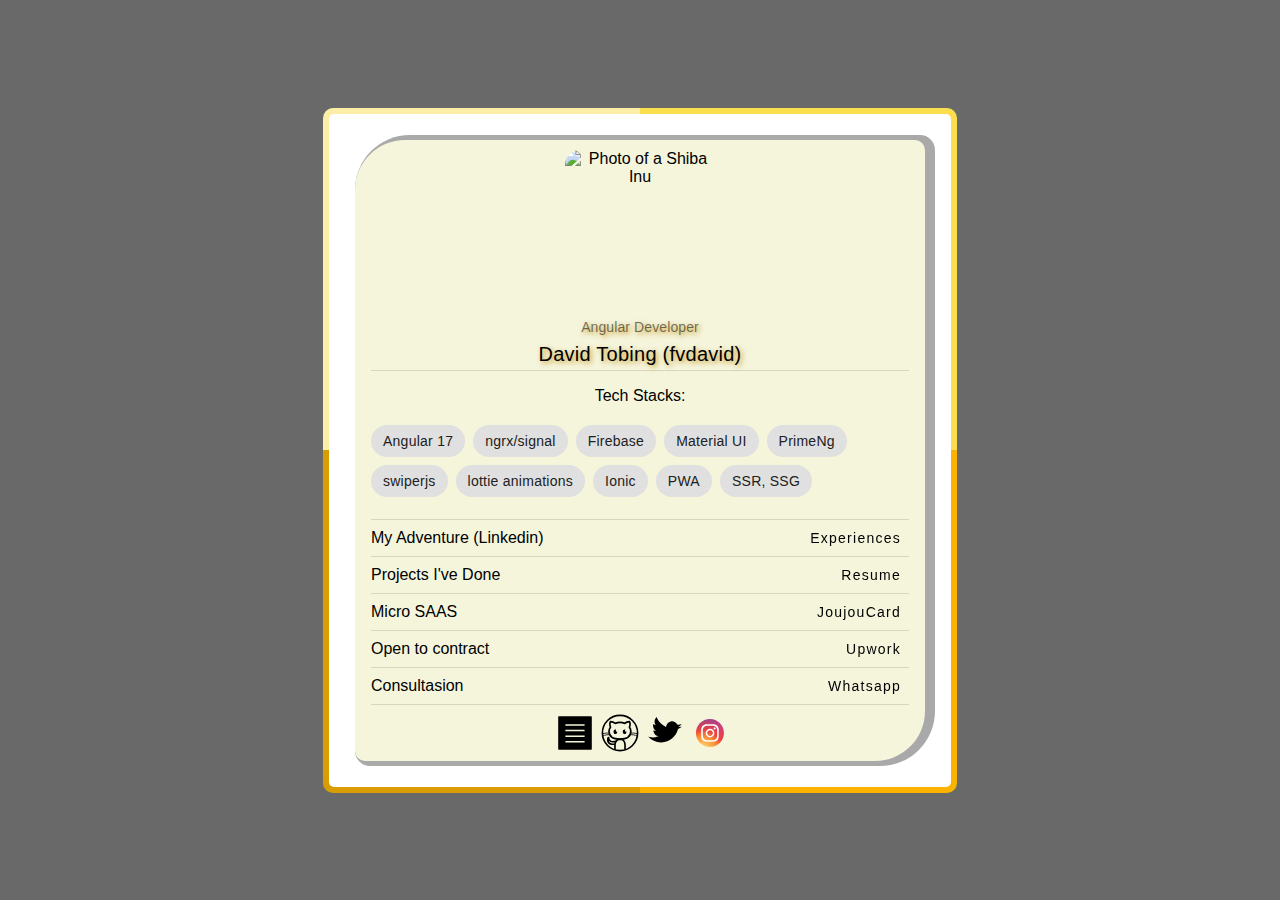
==== commit 97df3321: "update the web" ====
--- a/index.html
+++ b/index.html
@@ -100,10 +100,10 @@
   <!-- <link rel="manifest" href="manifest.webmanifest">
   <meta name="theme-color" content="#1976d2"> -->
 <style>.cdk-visually-hidden{border:0;clip:rect(0 0 0 0);height:1px;margin:-1px;overflow:hidden;padding:0;position:absolute;width:1px;white-space:nowrap;outline:0;-webkit-appearance:none;-moz-appearance:none;left:0}.mat-mdc-focus-indicator{position:relative}.mat-mdc-focus-indicator:before{inset:0;position:absolute;box-sizing:border-box;pointer-events:none;display:var(--mat-mdc-focus-indicator-display, none);border:var(--mat-mdc-focus-indicator-border-width, 3px) var(--mat-mdc-focus-indicator-border-style, solid) var(--mat-mdc-focus-indicator-border-color, transparent);border-radius:var(--mat-mdc-focus-indicator-border-radius, 4px)}.mat-mdc-focus-indicator:focus:before{content:""}html{--mat-ripple-color: rgba(0, 0, 0, .1)}html{--mat-option-selected-state-label-text-color: #3f51b5;--mat-option-label-text-color: rgba(0, 0, 0, .87);--mat-option-hover-state-layer-color: rgba(0, 0, 0, .04);--mat-option-focus-state-layer-color: rgba(0, 0, 0, .04);--mat-option-selected-state-layer-color: rgba(0, 0, 0, .04)}.mat-accent{--mat-option-selected-state-label-text-color: #ff4081;--mat-option-label-text-color: rgba(0, 0, 0, .87);--mat-option-hover-state-layer-color: rgba(0, 0, 0, .04);--mat-option-focus-state-layer-color: rgba(0, 0, 0, .04);--mat-option-selected-state-layer-color: rgba(0, 0, 0, .04)}html{--mat-optgroup-label-text-color: rgba(0, 0, 0, .87)}html,.mat-accent{--mat-full-pseudo-checkbox-selected-icon-color: #ff4081;--mat-full-pseudo-checkbox-selected-checkmark-color: #fafafa;--mat-full-pseudo-checkbox-unselected-icon-color: rgba(0, 0, 0, .54);--mat-full-pseudo-checkbox-disabled-selected-checkmark-color: #fafafa;--mat-full-pseudo-checkbox-disabled-unselected-icon-color: #b0b0b0;--mat-full-pseudo-checkbox-disabled-selected-icon-color: #b0b0b0;--mat-minimal-pseudo-checkbox-selected-checkmark-color: #ff4081;--mat-minimal-pseudo-checkbox-disabled-selected-checkmark-color: #b0b0b0}html{--mat-app-background-color: #fafafa;--mat-app-text-color: rgba(0, 0, 0, .87)}html{--mat-option-label-text-font: Roboto, sans-serif;--mat-option-label-text-line-height: 24px;--mat-option-label-text-size: 16px;--mat-option-label-text-tracking: .03125em;--mat-option-label-text-weight: 400}html{--mat-optgroup-label-text-font: Roboto, sans-serif;--mat-optgroup-label-text-line-height: 24px;--mat-optgroup-label-text-size: 16px;--mat-optgroup-label-text-tracking: .03125em;--mat-optgroup-label-text-weight: 400}html{--mdc-elevated-card-container-shape: 4px;--mdc-outlined-card-container-shape: 4px;--mdc-outlined-card-outline-width: 1px}html{--mdc-elevated-card-container-color: white;--mdc-elevated-card-container-elevation: 0px 2px 1px -1px rgba(0, 0, 0, .2), 0px 1px 1px 0px rgba(0, 0, 0, .14), 0px 1px 3px 0px rgba(0, 0, 0, .12);--mdc-outlined-card-container-color: white;--mdc-outlined-card-outline-color: rgba(0, 0, 0, .12);--mdc-outlined-card-container-elevation: 0px 0px 0px 0px rgba(0, 0, 0, .2), 0px 0px 0px 0px rgba(0, 0, 0, .14), 0px 0px 0px 0px rgba(0, 0, 0, .12);--mat-card-subtitle-text-color: rgba(0, 0, 0, .54)}html{--mat-card-title-text-font: Roboto, sans-serif;--mat-card-title-text-line-height: 32px;--mat-card-title-text-size: 20px;--mat-card-title-text-tracking: .0125em;--mat-card-title-text-weight: 500;--mat-card-subtitle-text-font: Roboto, sans-serif;--mat-card-subtitle-text-line-height: 22px;--mat-card-subtitle-text-size: 14px;--mat-card-subtitle-text-tracking: .0071428571em;--mat-card-subtitle-text-weight: 500}html{--mdc-linear-progress-active-indicator-height: 4px;--mdc-linear-progress-track-height: 4px;--mdc-linear-progress-track-shape: 0}html{--mdc-plain-tooltip-container-shape: 4px;--mdc-plain-tooltip-supporting-text-line-height: 16px}html{--mdc-plain-tooltip-container-color: #616161;--mdc-plain-tooltip-supporting-text-color: #fff}html{--mdc-plain-tooltip-supporting-text-font: Roboto, sans-serif;--mdc-plain-tooltip-supporting-text-size: 12px;--mdc-plain-tooltip-supporting-text-weight: 400;--mdc-plain-tooltip-supporting-text-tracking: .0333333333em}html{--mdc-filled-text-field-active-indicator-height: 1px;--mdc-filled-text-field-focus-active-indicator-height: 2px;--mdc-filled-text-field-container-shape: 4px;--mdc-outlined-text-field-outline-width: 1px;--mdc-outlined-text-field-focus-outline-width: 2px;--mdc-outlined-text-field-container-shape: 4px}html{--mdc-filled-text-field-caret-color: #3f51b5;--mdc-filled-text-field-focus-active-indicator-color: #3f51b5;--mdc-filled-text-field-focus-label-text-color: rgba(63, 81, 181, .87);--mdc-filled-text-field-container-color: whitesmoke;--mdc-filled-text-field-disabled-container-color: #fafafa;--mdc-filled-text-field-label-text-color: rgba(0, 0, 0, .6);--mdc-filled-text-field-hover-label-text-color: rgba(0, 0, 0, .6);--mdc-filled-text-field-disabled-label-text-color: rgba(0, 0, 0, .38);--mdc-filled-text-field-input-text-color: rgba(0, 0, 0, .87);--mdc-filled-text-field-disabled-input-text-color: rgba(0, 0, 0, .38);--mdc-filled-text-field-input-text-placeholder-color: rgba(0, 0, 0, .6);--mdc-filled-text-field-error-hover-label-text-color: #f44336;--mdc-filled-text-field-error-focus-label-text-color: #f44336;--mdc-filled-text-field-error-label-text-color: #f44336;--mdc-filled-text-field-error-caret-color: #f44336;--mdc-filled-text-field-active-indicator-color: rgba(0, 0, 0, .42);--mdc-filled-text-field-disabled-active-indicator-color: rgba(0, 0, 0, .06);--mdc-filled-text-field-hover-active-indicator-color: rgba(0, 0, 0, .87);--mdc-filled-text-field-error-active-indicator-color: #f44336;--mdc-filled-text-field-error-focus-active-indicator-color: #f44336;--mdc-filled-text-field-error-hover-active-indicator-color: #f44336;--mdc-outlined-text-field-caret-color: #3f51b5;--mdc-outlined-text-field-focus-outline-color: #3f51b5;--mdc-outlined-text-field-focus-label-text-color: rgba(63, 81, 181, .87);--mdc-outlined-text-field-label-text-color: rgba(0, 0, 0, .6);--mdc-outlined-text-field-hover-label-text-color: rgba(0, 0, 0, .6);--mdc-outlined-text-field-disabled-label-text-color: rgba(0, 0, 0, .38);--mdc-outlined-text-field-input-text-color: rgba(0, 0, 0, .87);--mdc-outlined-text-field-disabled-input-text-color: rgba(0, 0, 0, .38);--mdc-outlined-text-field-input-text-placeholder-color: rgba(0, 0, 0, .6);--mdc-outlined-text-field-error-caret-color: #f44336;--mdc-outlined-text-field-error-focus-label-text-color: #f44336;--mdc-outlined-text-field-error-label-text-color: #f44336;--mdc-outlined-text-field-error-hover-label-text-color: #f44336;--mdc-outlined-text-field-outline-color: rgba(0, 0, 0, .38);--mdc-outlined-text-field-disabled-outline-color: rgba(0, 0, 0, .06);--mdc-outlined-text-field-hover-outline-color: rgba(0, 0, 0, .87);--mdc-outlined-text-field-error-focus-outline-color: #f44336;--mdc-outlined-text-field-error-hover-outline-color: #f44336;--mdc-outlined-text-field-error-outline-color: #f44336;--mat-form-field-focus-select-arrow-color: rgba(63, 81, 181, .87);--mat-form-field-disabled-input-text-placeholder-color: rgba(0, 0, 0, .38);--mat-form-field-state-layer-color: rgba(0, 0, 0, .87);--mat-form-field-error-text-color: #f44336;--mat-form-field-select-option-text-color: inherit;--mat-form-field-select-disabled-option-text-color: GrayText;--mat-form-field-leading-icon-color: unset;--mat-form-field-disabled-leading-icon-color: unset;--mat-form-field-trailing-icon-color: unset;--mat-form-field-disabled-trailing-icon-color: unset;--mat-form-field-error-focus-trailing-icon-color: unset;--mat-form-field-error-hover-trailing-icon-color: unset;--mat-form-field-error-trailing-icon-color: unset;--mat-form-field-enabled-select-arrow-color: rgba(0, 0, 0, .54);--mat-form-field-disabled-select-arrow-color: rgba(0, 0, 0, .38);--mat-form-field-hover-state-layer-opacity: .04;--mat-form-field-focus-state-layer-opacity: .08}html{--mat-form-field-container-height: 56px;--mat-form-field-filled-label-display: block;--mat-form-field-container-vertical-padding: 16px;--mat-form-field-filled-with-label-container-padding-top: 24px;--mat-form-field-filled-with-label-container-padding-bottom: 8px}html{--mdc-filled-text-field-label-text-font: Roboto, sans-serif;--mdc-filled-text-field-label-text-size: 16px;--mdc-filled-text-field-label-text-tracking: .03125em;--mdc-filled-text-field-label-text-weight: 400;--mdc-outlined-text-field-label-text-font: Roboto, sans-serif;--mdc-outlined-text-field-label-text-size: 16px;--mdc-outlined-text-field-label-text-tracking: .03125em;--mdc-outlined-text-field-label-text-weight: 400;--mat-form-field-container-text-font: Roboto, sans-serif;--mat-form-field-container-text-line-height: 24px;--mat-form-field-container-text-size: 16px;--mat-form-field-container-text-tracking: .03125em;--mat-form-field-container-text-weight: 400;--mat-form-field-outlined-label-text-populated-size: 16px;--mat-form-field-subscript-text-font: Roboto, sans-serif;--mat-form-field-subscript-text-line-height: 20px;--mat-form-field-subscript-text-size: 12px;--mat-form-field-subscript-text-tracking: .0333333333em;--mat-form-field-subscript-text-weight: 400}html{--mat-select-container-elevation-shadow: 0px 5px 5px -3px rgba(0, 0, 0, .2), 0px 8px 10px 1px rgba(0, 0, 0, .14), 0px 3px 14px 2px rgba(0, 0, 0, .12)}html{--mat-select-panel-background-color: white;--mat-select-enabled-trigger-text-color: rgba(0, 0, 0, .87);--mat-select-disabled-trigger-text-color: rgba(0, 0, 0, .38);--mat-select-placeholder-text-color: rgba(0, 0, 0, .6);--mat-select-enabled-arrow-color: rgba(0, 0, 0, .54);--mat-select-disabled-arrow-color: rgba(0, 0, 0, .38);--mat-select-focused-arrow-color: rgba(63, 81, 181, .87);--mat-select-invalid-arrow-color: rgba(244, 67, 54, .87)}html{--mat-select-arrow-transform: translateY(-8px)}html{--mat-select-trigger-text-font: Roboto, sans-serif;--mat-select-trigger-text-line-height: 24px;--mat-select-trigger-text-size: 16px;--mat-select-trigger-text-tracking: .03125em;--mat-select-trigger-text-weight: 400}html{--mat-autocomplete-container-shape: 4px;--mat-autocomplete-container-elevation-shadow: 0px 5px 5px -3px rgba(0, 0, 0, .2), 0px 8px 10px 1px rgba(0, 0, 0, .14), 0px 3px 14px 2px rgba(0, 0, 0, .12)}html{--mat-autocomplete-background-color: white}html{--mdc-dialog-container-elevation-shadow: 0px 11px 15px -7px rgba(0, 0, 0, .2), 0px 24px 38px 3px rgba(0, 0, 0, .14), 0px 9px 46px 8px rgba(0, 0, 0, .12);--mdc-dialog-container-shadow-color: #000;--mdc-dialog-container-shape: 4px;--mat-dialog-container-max-width: 80vw;--mat-dialog-container-small-max-width: 80vw;--mat-dialog-container-min-width: 0;--mat-dialog-actions-alignment: start;--mat-dialog-actions-padding: 8px;--mat-dialog-content-padding: 20px 24px;--mat-dialog-with-actions-content-padding: 20px 24px;--mat-dialog-headline-padding: 0 24px 9px}html{--mdc-dialog-container-color: white;--mdc-dialog-subhead-color: rgba(0, 0, 0, .87);--mdc-dialog-supporting-text-color: rgba(0, 0, 0, .6)}html{--mdc-dialog-subhead-font: Roboto, sans-serif;--mdc-dialog-subhead-line-height: 32px;--mdc-dialog-subhead-size: 20px;--mdc-dialog-subhead-weight: 500;--mdc-dialog-subhead-tracking: .0125em;--mdc-dialog-supporting-text-font: Roboto, sans-serif;--mdc-dialog-supporting-text-line-height: 24px;--mdc-dialog-supporting-text-size: 16px;--mdc-dialog-supporting-text-weight: 400;--mdc-dialog-supporting-text-tracking: .03125em}.mat-mdc-standard-chip{--mdc-chip-container-shape-family: rounded;--mdc-chip-container-shape-radius: 16px 16px 16px 16px;--mdc-chip-with-avatar-avatar-shape-family: rounded;--mdc-chip-with-avatar-avatar-shape-radius: 14px 14px 14px 14px;--mdc-chip-with-avatar-avatar-size: 28px;--mdc-chip-with-icon-icon-size: 18px;--mdc-chip-outline-width: 0;--mdc-chip-outline-color: transparent;--mdc-chip-disabled-outline-color: transparent;--mdc-chip-focus-outline-color: transparent;--mdc-chip-hover-state-layer-opacity: .04;--mdc-chip-with-avatar-disabled-avatar-opacity: 1;--mdc-chip-flat-selected-outline-width: 0;--mdc-chip-selected-hover-state-layer-opacity: .04;--mdc-chip-with-trailing-icon-disabled-trailing-icon-opacity: 1;--mdc-chip-with-icon-disabled-icon-opacity: 1;--mat-chip-disabled-container-opacity: .4;--mat-chip-trailing-action-opacity: .54;--mat-chip-trailing-action-focus-opacity: 1;--mat-chip-trailing-action-state-layer-color: transparent;--mat-chip-selected-trailing-action-state-layer-color: transparent;--mat-chip-trailing-action-hover-state-layer-opacity: 0;--mat-chip-trailing-action-focus-state-layer-opacity: 0}.mat-mdc-standard-chip{--mdc-chip-disabled-label-text-color: #212121;--mdc-chip-elevated-container-color: #e0e0e0;--mdc-chip-elevated-selected-container-color: #e0e0e0;--mdc-chip-elevated-disabled-container-color: #e0e0e0;--mdc-chip-flat-disabled-selected-container-color: #e0e0e0;--mdc-chip-focus-state-layer-color: black;--mdc-chip-hover-state-layer-color: black;--mdc-chip-selected-hover-state-layer-color: black;--mdc-chip-focus-state-layer-opacity: .12;--mdc-chip-selected-focus-state-layer-color: black;--mdc-chip-selected-focus-state-layer-opacity: .12;--mdc-chip-label-text-color: #212121;--mdc-chip-selected-label-text-color: #212121;--mdc-chip-with-icon-icon-color: #212121;--mdc-chip-with-icon-disabled-icon-color: #212121;--mdc-chip-with-icon-selected-icon-color: #212121;--mdc-chip-with-trailing-icon-disabled-trailing-icon-color: #212121;--mdc-chip-with-trailing-icon-trailing-icon-color: #212121;--mat-chip-selected-disabled-trailing-icon-color: #212121;--mat-chip-selected-trailing-icon-color: #212121}.mat-mdc-chip.mat-mdc-standard-chip{--mdc-chip-container-height: 32px}.mat-mdc-standard-chip{--mdc-chip-label-text-font: Roboto, sans-serif;--mdc-chip-label-text-line-height: 20px;--mdc-chip-label-text-size: 14px;--mdc-chip-label-text-tracking: .0178571429em;--mdc-chip-label-text-weight: 400}html{--mdc-switch-disabled-selected-icon-opacity: .38;--mdc-switch-disabled-track-opacity: .12;--mdc-switch-disabled-unselected-icon-opacity: .38;--mdc-switch-handle-height: 20px;--mdc-switch-handle-shape: 10px;--mdc-switch-handle-width: 20px;--mdc-switch-selected-icon-size: 18px;--mdc-switch-track-height: 14px;--mdc-switch-track-shape: 7px;--mdc-switch-track-width: 36px;--mdc-switch-unselected-icon-size: 18px;--mdc-switch-selected-focus-state-layer-opacity: .12;--mdc-switch-selected-hover-state-layer-opacity: .04;--mdc-switch-selected-pressed-state-layer-opacity: .1;--mdc-switch-unselected-focus-state-layer-opacity: .12;--mdc-switch-unselected-hover-state-layer-opacity: .04;--mdc-switch-unselected-pressed-state-layer-opacity: .1;--mat-switch-disabled-selected-handle-opacity: .38;--mat-switch-disabled-unselected-handle-opacity: .38;--mat-switch-unselected-handle-size: 20px;--mat-switch-selected-handle-size: 20px;--mat-switch-pressed-handle-size: 20px;--mat-switch-with-icon-handle-size: 20px;--mat-switch-selected-handle-horizontal-margin: 0;--mat-switch-selected-with-icon-handle-horizontal-margin: 0;--mat-switch-selected-pressed-handle-horizontal-margin: 0;--mat-switch-unselected-handle-horizontal-margin: 0;--mat-switch-unselected-with-icon-handle-horizontal-margin: 0;--mat-switch-unselected-pressed-handle-horizontal-margin: 0;--mat-switch-visible-track-opacity: 1;--mat-switch-hidden-track-opacity: 1;--mat-switch-visible-track-transition: transform 75ms 0ms cubic-bezier(0, 0, .2, 1);--mat-switch-hidden-track-transition: transform 75ms 0ms cubic-bezier(.4, 0, .6, 1);--mat-switch-track-outline-width: 1px;--mat-switch-track-outline-color: transparent;--mat-switch-selected-track-outline-width: 1px;--mat-switch-disabled-unselected-track-outline-width: 1px;--mat-switch-disabled-unselected-track-outline-color: transparent}html{--mdc-switch-selected-focus-state-layer-color: #3949ab;--mdc-switch-selected-handle-color: #3949ab;--mdc-switch-selected-hover-state-layer-color: #3949ab;--mdc-switch-selected-pressed-state-layer-color: #3949ab;--mdc-switch-selected-focus-handle-color: #1a237e;--mdc-switch-selected-hover-handle-color: #1a237e;--mdc-switch-selected-pressed-handle-color: #1a237e;--mdc-switch-selected-focus-track-color: #7986cb;--mdc-switch-selected-hover-track-color: #7986cb;--mdc-switch-selected-pressed-track-color: #7986cb;--mdc-switch-selected-track-color: #7986cb;--mdc-switch-disabled-selected-handle-color: #424242;--mdc-switch-disabled-selected-icon-color: #fff;--mdc-switch-disabled-selected-track-color: #424242;--mdc-switch-disabled-unselected-handle-color: #424242;--mdc-switch-disabled-unselected-icon-color: #fff;--mdc-switch-disabled-unselected-track-color: #424242;--mdc-switch-handle-surface-color: var(--mdc-theme-surface, #fff);--mdc-switch-handle-elevation-shadow: 0px 2px 1px -1px rgba(0, 0, 0, .2), 0px 1px 1px 0px rgba(0, 0, 0, .14), 0px 1px 3px 0px rgba(0, 0, 0, .12);--mdc-switch-handle-shadow-color: black;--mdc-switch-disabled-handle-elevation-shadow: 0px 0px 0px 0px rgba(0, 0, 0, .2), 0px 0px 0px 0px rgba(0, 0, 0, .14), 0px 0px 0px 0px rgba(0, 0, 0, .12);--mdc-switch-selected-icon-color: #fff;--mdc-switch-unselected-focus-handle-color: #212121;--mdc-switch-unselected-focus-state-layer-color: #424242;--mdc-switch-unselected-focus-track-color: #e0e0e0;--mdc-switch-unselected-handle-color: #616161;--mdc-switch-unselected-hover-handle-color: #212121;--mdc-switch-unselected-hover-state-layer-color: #424242;--mdc-switch-unselected-hover-track-color: #e0e0e0;--mdc-switch-unselected-icon-color: #fff;--mdc-switch-unselected-pressed-handle-color: #212121;--mdc-switch-unselected-pressed-state-layer-color: #424242;--mdc-switch-unselected-pressed-track-color: #e0e0e0;--mdc-switch-unselected-track-color: #e0e0e0;--mdc-switch-disabled-label-text-color: rgba(0, 0, 0, .38)}html{--mdc-switch-state-layer-size: 40px}html{--mdc-radio-disabled-selected-icon-opacity: .38;--mdc-radio-disabled-unselected-icon-opacity: .38;--mdc-radio-state-layer-size: 40px}html{--mdc-radio-state-layer-size: 40px;--mat-radio-touch-target-display: block}html{--mat-slider-value-indicator-width: auto;--mat-slider-value-indicator-height: 32px;--mat-slider-value-indicator-caret-display: block;--mat-slider-value-indicator-border-radius: 4px;--mat-slider-value-indicator-padding: 0 12px;--mat-slider-value-indicator-text-transform: none;--mat-slider-value-indicator-container-transform: translateX(-50%);--mdc-slider-active-track-height: 6px;--mdc-slider-active-track-shape: 9999px;--mdc-slider-handle-height: 20px;--mdc-slider-handle-shape: 50%;--mdc-slider-handle-width: 20px;--mdc-slider-inactive-track-height: 4px;--mdc-slider-inactive-track-shape: 9999px;--mdc-slider-with-overlap-handle-outline-width: 1px;--mdc-slider-with-tick-marks-active-container-opacity: .6;--mdc-slider-with-tick-marks-container-shape: 50%;--mdc-slider-with-tick-marks-container-size: 2px;--mdc-slider-with-tick-marks-inactive-container-opacity: .6}html{--mdc-slider-handle-color: #3f51b5;--mdc-slider-focus-handle-color: #3f51b5;--mdc-slider-hover-handle-color: #3f51b5;--mdc-slider-active-track-color: #3f51b5;--mdc-slider-inactive-track-color: #3f51b5;--mdc-slider-with-tick-marks-inactive-container-color: #3f51b5;--mdc-slider-with-tick-marks-active-container-color: white;--mdc-slider-disabled-active-track-color: #000;--mdc-slider-disabled-handle-color: #000;--mdc-slider-disabled-inactive-track-color: #000;--mdc-slider-label-container-color: #000;--mdc-slider-label-label-text-color: #fff;--mdc-slider-with-overlap-handle-outline-color: #fff;--mdc-slider-with-tick-marks-disabled-container-color: #000;--mdc-slider-handle-elevation: 0px 2px 1px -1px rgba(0, 0, 0, .2), 0px 1px 1px 0px rgba(0, 0, 0, .14), 0px 1px 3px 0px rgba(0, 0, 0, .12);--mat-slider-ripple-color: #3f51b5;--mat-slider-hover-state-layer-color: rgba(63, 81, 181, .05);--mat-slider-focus-state-layer-color: rgba(63, 81, 181, .2);--mat-slider-value-indicator-opacity: .6}html .mat-accent{--mat-slider-ripple-color: #ff4081;--mat-slider-hover-state-layer-color: rgba(255, 64, 129, .05);--mat-slider-focus-state-layer-color: rgba(255, 64, 129, .2);--mdc-slider-handle-color: #ff4081;--mdc-slider-focus-handle-color: #ff4081;--mdc-slider-hover-handle-color: #ff4081;--mdc-slider-active-track-color: #ff4081;--mdc-slider-inactive-track-color: #ff4081;--mdc-slider-with-tick-marks-inactive-container-color: #ff4081;--mdc-slider-with-tick-marks-active-container-color: white}html{--mdc-slider-label-label-text-font: Roboto, sans-serif;--mdc-slider-label-label-text-size: 14px;--mdc-slider-label-label-text-line-height: 22px;--mdc-slider-label-label-text-tracking: .0071428571em;--mdc-slider-label-label-text-weight: 500}html{--mat-menu-container-shape: 4px;--mat-menu-divider-bottom-spacing: 0;--mat-menu-divider-top-spacing: 0;--mat-menu-item-spacing: 16px;--mat-menu-item-icon-size: 24px;--mat-menu-item-leading-spacing: 16px;--mat-menu-item-trailing-spacing: 16px;--mat-menu-item-with-icon-leading-spacing: 16px;--mat-menu-item-with-icon-trailing-spacing: 16px}html{--mat-menu-item-label-text-color: rgba(0, 0, 0, .87);--mat-menu-item-icon-color: rgba(0, 0, 0, .87);--mat-menu-item-hover-state-layer-color: rgba(0, 0, 0, .04);--mat-menu-item-focus-state-layer-color: rgba(0, 0, 0, .04);--mat-menu-container-color: white;--mat-menu-divider-color: rgba(0, 0, 0, .12)}html{--mat-menu-item-label-text-font: Roboto, sans-serif;--mat-menu-item-label-text-size: 16px;--mat-menu-item-label-text-tracking: .03125em;--mat-menu-item-label-text-line-height: 24px;--mat-menu-item-label-text-weight: 400}html{--mdc-list-list-item-container-shape: 0;--mdc-list-list-item-leading-avatar-shape: 50%;--mdc-list-list-item-container-color: transparent;--mdc-list-list-item-selected-container-color: transparent;--mdc-list-list-item-leading-avatar-color: transparent;--mdc-list-list-item-leading-icon-size: 24px;--mdc-list-list-item-leading-avatar-size: 40px;--mdc-list-list-item-trailing-icon-size: 24px;--mdc-list-list-item-disabled-state-layer-color: transparent;--mdc-list-list-item-disabled-state-layer-opacity: 0;--mdc-list-list-item-disabled-label-text-opacity: .38;--mdc-list-list-item-disabled-leading-icon-opacity: .38;--mdc-list-list-item-disabled-trailing-icon-opacity: .38;--mat-list-active-indicator-color: transparent;--mat-list-active-indicator-shape: 4px}html{--mdc-list-list-item-label-text-color: rgba(0, 0, 0, .87);--mdc-list-list-item-supporting-text-color: rgba(0, 0, 0, .54);--mdc-list-list-item-leading-icon-color: rgba(0, 0, 0, .38);--mdc-list-list-item-trailing-supporting-text-color: rgba(0, 0, 0, .38);--mdc-list-list-item-trailing-icon-color: rgba(0, 0, 0, .38);--mdc-list-list-item-selected-trailing-icon-color: rgba(0, 0, 0, .38);--mdc-list-list-item-disabled-label-text-color: black;--mdc-list-list-item-disabled-leading-icon-color: black;--mdc-list-list-item-disabled-trailing-icon-color: black;--mdc-list-list-item-hover-label-text-color: rgba(0, 0, 0, .87);--mdc-list-list-item-hover-leading-icon-color: rgba(0, 0, 0, .38);--mdc-list-list-item-hover-trailing-icon-color: rgba(0, 0, 0, .38);--mdc-list-list-item-focus-label-text-color: rgba(0, 0, 0, .87);--mdc-list-list-item-hover-state-layer-color: black;--mdc-list-list-item-hover-state-layer-opacity: .04;--mdc-list-list-item-focus-state-layer-color: black;--mdc-list-list-item-focus-state-layer-opacity: .12}html{--mdc-list-list-item-one-line-container-height: 48px;--mdc-list-list-item-two-line-container-height: 64px;--mdc-list-list-item-three-line-container-height: 88px;--mat-list-list-item-leading-icon-start-space: 16px;--mat-list-list-item-leading-icon-end-space: 32px}html{--mdc-list-list-item-label-text-font: Roboto, sans-serif;--mdc-list-list-item-label-text-line-height: 24px;--mdc-list-list-item-label-text-size: 16px;--mdc-list-list-item-label-text-tracking: .03125em;--mdc-list-list-item-label-text-weight: 400;--mdc-list-list-item-supporting-text-font: Roboto, sans-serif;--mdc-list-list-item-supporting-text-line-height: 20px;--mdc-list-list-item-supporting-text-size: 14px;--mdc-list-list-item-supporting-text-tracking: .0178571429em;--mdc-list-list-item-supporting-text-weight: 400;--mdc-list-list-item-trailing-supporting-text-font: Roboto, sans-serif;--mdc-list-list-item-trailing-supporting-text-line-height: 20px;--mdc-list-list-item-trailing-supporting-text-size: 12px;--mdc-list-list-item-trailing-supporting-text-tracking: .0333333333em;--mdc-list-list-item-trailing-supporting-text-weight: 400}html{--mat-paginator-container-text-color: rgba(0, 0, 0, .87);--mat-paginator-container-background-color: white;--mat-paginator-enabled-icon-color: rgba(0, 0, 0, .54);--mat-paginator-disabled-icon-color: rgba(0, 0, 0, .12)}html{--mat-paginator-container-size: 56px;--mat-paginator-form-field-container-height: 40px;--mat-paginator-form-field-container-vertical-padding: 8px}html{--mat-paginator-container-text-font: Roboto, sans-serif;--mat-paginator-container-text-line-height: 20px;--mat-paginator-container-text-size: 12px;--mat-paginator-container-text-tracking: .0333333333em;--mat-paginator-container-text-weight: 400;--mat-paginator-select-trigger-text-size: 12px}html{--mdc-tab-indicator-active-indicator-height: 2px;--mdc-tab-indicator-active-indicator-shape: 0;--mdc-secondary-navigation-tab-container-height: 48px;--mat-tab-header-divider-color: transparent;--mat-tab-header-divider-height: 0}html{--mdc-checkbox-disabled-selected-checkmark-color: #fff;--mdc-checkbox-selected-focus-state-layer-opacity: .16;--mdc-checkbox-selected-hover-state-layer-opacity: .04;--mdc-checkbox-selected-pressed-state-layer-opacity: .16;--mdc-checkbox-unselected-focus-state-layer-opacity: .16;--mdc-checkbox-unselected-hover-state-layer-opacity: .04;--mdc-checkbox-unselected-pressed-state-layer-opacity: .16}html{--mdc-checkbox-disabled-selected-icon-color: rgba(0, 0, 0, .38);--mdc-checkbox-disabled-unselected-icon-color: rgba(0, 0, 0, .38);--mdc-checkbox-selected-checkmark-color: white;--mdc-checkbox-selected-focus-icon-color: #ff4081;--mdc-checkbox-selected-hover-icon-color: #ff4081;--mdc-checkbox-selected-icon-color: #ff4081;--mdc-checkbox-selected-pressed-icon-color: #ff4081;--mdc-checkbox-unselected-focus-icon-color: #212121;--mdc-checkbox-unselected-hover-icon-color: #212121;--mdc-checkbox-unselected-icon-color: rgba(0, 0, 0, .54);--mdc-checkbox-unselected-pressed-icon-color: rgba(0, 0, 0, .54);--mdc-checkbox-selected-focus-state-layer-color: #ff4081;--mdc-checkbox-selected-hover-state-layer-color: #ff4081;--mdc-checkbox-selected-pressed-state-layer-color: #ff4081;--mdc-checkbox-unselected-focus-state-layer-color: black;--mdc-checkbox-unselected-hover-state-layer-color: black;--mdc-checkbox-unselected-pressed-state-layer-color: black;--mat-checkbox-disabled-label-color: rgba(0, 0, 0, .38)}html{--mdc-checkbox-state-layer-size: 40px;--mat-checkbox-touch-target-display: block}html{--mdc-text-button-container-shape: 4px;--mdc-text-button-keep-touch-target: false;--mdc-filled-button-container-shape: 4px;--mdc-filled-button-keep-touch-target: false;--mdc-protected-button-container-shape: 4px;--mdc-protected-button-keep-touch-target: false;--mdc-outlined-button-keep-touch-target: false;--mdc-outlined-button-outline-width: 1px;--mdc-outlined-button-container-shape: 4px;--mat-text-button-horizontal-padding: 8px;--mat-text-button-with-icon-horizontal-padding: 8px;--mat-text-button-icon-spacing: 8px;--mat-text-button-icon-offset: 0;--mat-filled-button-horizontal-padding: 16px;--mat-filled-button-icon-spacing: 8px;--mat-filled-button-icon-offset: -4px;--mat-protected-button-horizontal-padding: 16px;--mat-protected-button-icon-spacing: 8px;--mat-protected-button-icon-offset: -4px;--mat-outlined-button-horizontal-padding: 15px;--mat-outlined-button-icon-spacing: 8px;--mat-outlined-button-icon-offset: -4px}html{--mdc-text-button-label-text-color: black;--mdc-text-button-disabled-label-text-color: rgba(0, 0, 0, .38);--mat-text-button-state-layer-color: black;--mat-text-button-disabled-state-layer-color: black;--mat-text-button-ripple-color: rgba(0, 0, 0, .1);--mat-text-button-hover-state-layer-opacity: .04;--mat-text-button-focus-state-layer-opacity: .12;--mat-text-button-pressed-state-layer-opacity: .12;--mdc-filled-button-container-color: white;--mdc-filled-button-label-text-color: black;--mdc-filled-button-disabled-container-color: rgba(0, 0, 0, .12);--mdc-filled-button-disabled-label-text-color: rgba(0, 0, 0, .38);--mat-filled-button-state-layer-color: black;--mat-filled-button-disabled-state-layer-color: black;--mat-filled-button-ripple-color: rgba(0, 0, 0, .1);--mat-filled-button-hover-state-layer-opacity: .04;--mat-filled-button-focus-state-layer-opacity: .12;--mat-filled-button-pressed-state-layer-opacity: .12;--mdc-protected-button-container-color: white;--mdc-protected-button-label-text-color: black;--mdc-protected-button-disabled-container-color: rgba(0, 0, 0, .12);--mdc-protected-button-disabled-label-text-color: rgba(0, 0, 0, .38);--mdc-protected-button-container-elevation-shadow: 0px 3px 1px -2px rgba(0, 0, 0, .2), 0px 2px 2px 0px rgba(0, 0, 0, .14), 0px 1px 5px 0px rgba(0, 0, 0, .12);--mdc-protected-button-disabled-container-elevation-shadow: 0px 0px 0px 0px rgba(0, 0, 0, .2), 0px 0px 0px 0px rgba(0, 0, 0, .14), 0px 0px 0px 0px rgba(0, 0, 0, .12);--mdc-protected-button-focus-container-elevation-shadow: 0px 2px 4px -1px rgba(0, 0, 0, .2), 0px 4px 5px 0px rgba(0, 0, 0, .14), 0px 1px 10px 0px rgba(0, 0, 0, .12);--mdc-protected-button-hover-container-elevation-shadow: 0px 2px 4px -1px rgba(0, 0, 0, .2), 0px 4px 5px 0px rgba(0, 0, 0, .14), 0px 1px 10px 0px rgba(0, 0, 0, .12);--mdc-protected-button-pressed-container-elevation-shadow: 0px 5px 5px -3px rgba(0, 0, 0, .2), 0px 8px 10px 1px rgba(0, 0, 0, .14), 0px 3px 14px 2px rgba(0, 0, 0, .12);--mdc-protected-button-container-shadow-color: #000;--mat-protected-button-state-layer-color: black;--mat-protected-button-disabled-state-layer-color: black;--mat-protected-button-ripple-color: rgba(0, 0, 0, .1);--mat-protected-button-hover-state-layer-opacity: .04;--mat-protected-button-focus-state-layer-opacity: .12;--mat-protected-button-pressed-state-layer-opacity: .12;--mdc-outlined-button-disabled-outline-color: rgba(0, 0, 0, .12);--mdc-outlined-button-disabled-label-text-color: rgba(0, 0, 0, .38);--mdc-outlined-button-label-text-color: black;--mdc-outlined-button-outline-color: rgba(0, 0, 0, .12);--mat-outlined-button-state-layer-color: black;--mat-outlined-button-disabled-state-layer-color: black;--mat-outlined-button-ripple-color: rgba(0, 0, 0, .1);--mat-outlined-button-hover-state-layer-opacity: .04;--mat-outlined-button-focus-state-layer-opacity: .12;--mat-outlined-button-pressed-state-layer-opacity: .12}html{--mdc-text-button-container-height: 36px;--mdc-filled-button-container-height: 36px;--mdc-outlined-button-container-height: 36px;--mdc-protected-button-container-height: 36px;--mat-text-button-touch-target-display: block;--mat-filled-button-touch-target-display: block;--mat-protected-button-touch-target-display: block;--mat-outlined-button-touch-target-display: block}html{--mdc-text-button-label-text-font: Roboto, sans-serif;--mdc-text-button-label-text-size: 14px;--mdc-text-button-label-text-tracking: .0892857143em;--mdc-text-button-label-text-weight: 500;--mdc-text-button-label-text-transform: none;--mdc-filled-button-label-text-font: Roboto, sans-serif;--mdc-filled-button-label-text-size: 14px;--mdc-filled-button-label-text-tracking: .0892857143em;--mdc-filled-button-label-text-weight: 500;--mdc-filled-button-label-text-transform: none;--mdc-outlined-button-label-text-font: Roboto, sans-serif;--mdc-outlined-button-label-text-size: 14px;--mdc-outlined-button-label-text-tracking: .0892857143em;--mdc-outlined-button-label-text-weight: 500;--mdc-outlined-button-label-text-transform: none;--mdc-protected-button-label-text-font: Roboto, sans-serif;--mdc-protected-button-label-text-size: 14px;--mdc-protected-button-label-text-tracking: .0892857143em;--mdc-protected-button-label-text-weight: 500;--mdc-protected-button-label-text-transform: none}html{--mdc-icon-button-icon-size: 24px}html{--mdc-icon-button-icon-color: inherit;--mdc-icon-button-disabled-icon-color: rgba(0, 0, 0, .38);--mat-icon-button-state-layer-color: black;--mat-icon-button-disabled-state-layer-color: black;--mat-icon-button-ripple-color: rgba(0, 0, 0, .1);--mat-icon-button-hover-state-layer-opacity: .04;--mat-icon-button-focus-state-layer-opacity: .12;--mat-icon-button-pressed-state-layer-opacity: .12}html{--mat-icon-button-touch-target-display: block}html{--mdc-fab-container-shape: 50%;--mdc-fab-icon-size: 24px;--mdc-fab-small-container-shape: 50%;--mdc-fab-small-icon-size: 24px;--mdc-extended-fab-container-height: 48px;--mdc-extended-fab-container-shape: 24px}html{--mdc-fab-container-color: white;--mdc-fab-container-elevation-shadow: 0px 3px 5px -1px rgba(0, 0, 0, .2), 0px 6px 10px 0px rgba(0, 0, 0, .14), 0px 1px 18px 0px rgba(0, 0, 0, .12);--mdc-fab-focus-container-elevation-shadow: 0px 5px 5px -3px rgba(0, 0, 0, .2), 0px 8px 10px 1px rgba(0, 0, 0, .14), 0px 3px 14px 2px rgba(0, 0, 0, .12);--mdc-fab-hover-container-elevation-shadow: 0px 5px 5px -3px rgba(0, 0, 0, .2), 0px 8px 10px 1px rgba(0, 0, 0, .14), 0px 3px 14px 2px rgba(0, 0, 0, .12);--mdc-fab-pressed-container-elevation-shadow: 0px 7px 8px -4px rgba(0, 0, 0, .2), 0px 12px 17px 2px rgba(0, 0, 0, .14), 0px 5px 22px 4px rgba(0, 0, 0, .12);--mdc-fab-container-shadow-color: #000;--mat-fab-foreground-color: black;--mat-fab-state-layer-color: black;--mat-fab-disabled-state-layer-color: black;--mat-fab-ripple-color: rgba(0, 0, 0, .1);--mat-fab-hover-state-layer-opacity: .04;--mat-fab-focus-state-layer-opacity: .12;--mat-fab-pressed-state-layer-opacity: .12;--mat-fab-disabled-state-container-color: rgba(0, 0, 0, .12);--mat-fab-disabled-state-foreground-color: rgba(0, 0, 0, .38);--mdc-fab-small-container-color: white;--mdc-fab-small-container-elevation-shadow: 0px 3px 5px -1px rgba(0, 0, 0, .2), 0px 6px 10px 0px rgba(0, 0, 0, .14), 0px 1px 18px 0px rgba(0, 0, 0, .12);--mdc-fab-small-focus-container-elevation-shadow: 0px 5px 5px -3px rgba(0, 0, 0, .2), 0px 8px 10px 1px rgba(0, 0, 0, .14), 0px 3px 14px 2px rgba(0, 0, 0, .12);--mdc-fab-small-hover-container-elevation-shadow: 0px 5px 5px -3px rgba(0, 0, 0, .2), 0px 8px 10px 1px rgba(0, 0, 0, .14), 0px 3px 14px 2px rgba(0, 0, 0, .12);--mdc-fab-small-pressed-container-elevation-shadow: 0px 7px 8px -4px rgba(0, 0, 0, .2), 0px 12px 17px 2px rgba(0, 0, 0, .14), 0px 5px 22px 4px rgba(0, 0, 0, .12);--mdc-fab-small-container-shadow-color: #000;--mat-fab-small-foreground-color: black;--mat-fab-small-state-layer-color: black;--mat-fab-small-disabled-state-layer-color: black;--mat-fab-small-ripple-color: rgba(0, 0, 0, .1);--mat-fab-small-hover-state-layer-opacity: .04;--mat-fab-small-focus-state-layer-opacity: .12;--mat-fab-small-pressed-state-layer-opacity: .12;--mat-fab-small-disabled-state-container-color: rgba(0, 0, 0, .12);--mat-fab-small-disabled-state-foreground-color: rgba(0, 0, 0, .38);--mdc-extended-fab-container-elevation-shadow: 0px 3px 5px -1px rgba(0, 0, 0, .2), 0px 6px 10px 0px rgba(0, 0, 0, .14), 0px 1px 18px 0px rgba(0, 0, 0, .12);--mdc-extended-fab-focus-container-elevation-shadow: 0px 5px 5px -3px rgba(0, 0, 0, .2), 0px 8px 10px 1px rgba(0, 0, 0, .14), 0px 3px 14px 2px rgba(0, 0, 0, .12);--mdc-extended-fab-hover-container-elevation-shadow: 0px 5px 5px -3px rgba(0, 0, 0, .2), 0px 8px 10px 1px rgba(0, 0, 0, .14), 0px 3px 14px 2px rgba(0, 0, 0, .12);--mdc-extended-fab-pressed-container-elevation-shadow: 0px 7px 8px -4px rgba(0, 0, 0, .2), 0px 12px 17px 2px rgba(0, 0, 0, .14), 0px 5px 22px 4px rgba(0, 0, 0, .12);--mdc-extended-fab-container-shadow-color: #000}html{--mat-fab-touch-target-display: block;--mat-fab-small-touch-target-display: block}html{--mdc-extended-fab-label-text-font: Roboto, sans-serif;--mdc-extended-fab-label-text-size: 14px;--mdc-extended-fab-label-text-tracking: .0892857143em;--mdc-extended-fab-label-text-weight: 500}html{--mdc-snackbar-container-shape: 4px}html{--mdc-snackbar-container-color: #333333;--mdc-snackbar-supporting-text-color: rgba(255, 255, 255, .87);--mat-snack-bar-button-color: #ff4081}html{--mdc-snackbar-supporting-text-font: Roboto, sans-serif;--mdc-snackbar-supporting-text-line-height: 20px;--mdc-snackbar-supporting-text-size: 14px;--mdc-snackbar-supporting-text-weight: 400}html{--mat-table-row-item-outline-width: 1px}html{--mat-table-background-color: white;--mat-table-header-headline-color: rgba(0, 0, 0, .87);--mat-table-row-item-label-text-color: rgba(0, 0, 0, .87);--mat-table-row-item-outline-color: rgba(0, 0, 0, .12)}html{--mat-table-header-container-height: 56px;--mat-table-footer-container-height: 52px;--mat-table-row-item-container-height: 52px}html{--mat-table-header-headline-font: Roboto, sans-serif;--mat-table-header-headline-line-height: 22px;--mat-table-header-headline-size: 14px;--mat-table-header-headline-weight: 500;--mat-table-header-headline-tracking: .0071428571em;--mat-table-row-item-label-text-font: Roboto, sans-serif;--mat-table-row-item-label-text-line-height: 20px;--mat-table-row-item-label-text-size: 14px;--mat-table-row-item-label-text-weight: 400;--mat-table-row-item-label-text-tracking: .0178571429em;--mat-table-footer-supporting-text-font: Roboto, sans-serif;--mat-table-footer-supporting-text-line-height: 20px;--mat-table-footer-supporting-text-size: 14px;--mat-table-footer-supporting-text-weight: 400;--mat-table-footer-supporting-text-tracking: .0178571429em}html{--mdc-circular-progress-active-indicator-width: 4px;--mdc-circular-progress-size: 48px}html{--mdc-circular-progress-active-indicator-color: #3f51b5}html .mat-accent{--mdc-circular-progress-active-indicator-color: #ff4081}html{--mat-badge-container-shape: 50%;--mat-badge-container-size: unset;--mat-badge-small-size-container-size: unset;--mat-badge-large-size-container-size: unset;--mat-badge-legacy-container-size: 22px;--mat-badge-legacy-small-size-container-size: 16px;--mat-badge-legacy-large-size-container-size: 28px;--mat-badge-container-offset: -11px 0;--mat-badge-small-size-container-offset: -8px 0;--mat-badge-large-size-container-offset: -14px 0;--mat-badge-container-overlap-offset: -11px;--mat-badge-small-size-container-overlap-offset: -8px;--mat-badge-large-size-container-overlap-offset: -14px;--mat-badge-container-padding: 0;--mat-badge-small-size-container-padding: 0;--mat-badge-large-size-container-padding: 0}html{--mat-badge-background-color: #3f51b5;--mat-badge-text-color: white;--mat-badge-disabled-state-background-color: #b9b9b9;--mat-badge-disabled-state-text-color: rgba(0, 0, 0, .38)}html{--mat-badge-text-font: Roboto, sans-serif;--mat-badge-text-size: 12px;--mat-badge-text-weight: 600;--mat-badge-small-size-text-size: 9px;--mat-badge-large-size-text-size: 24px}html{--mat-bottom-sheet-container-shape: 4px}html{--mat-bottom-sheet-container-text-color: rgba(0, 0, 0, .87);--mat-bottom-sheet-container-background-color: white}html{--mat-bottom-sheet-container-text-font: Roboto, sans-serif;--mat-bottom-sheet-container-text-line-height: 20px;--mat-bottom-sheet-container-text-size: 14px;--mat-bottom-sheet-container-text-tracking: .0178571429em;--mat-bottom-sheet-container-text-weight: 400}html{--mat-legacy-button-toggle-height: 36px;--mat-legacy-button-toggle-shape: 2px;--mat-legacy-button-toggle-focus-state-layer-opacity: 1;--mat-standard-button-toggle-shape: 4px;--mat-standard-button-toggle-hover-state-layer-opacity: .04;--mat-standard-button-toggle-focus-state-layer-opacity: .12}html{--mat-legacy-button-toggle-text-color: rgba(0, 0, 0, .38);--mat-legacy-button-toggle-state-layer-color: rgba(0, 0, 0, .12);--mat-legacy-button-toggle-selected-state-text-color: rgba(0, 0, 0, .54);--mat-legacy-button-toggle-selected-state-background-color: #e0e0e0;--mat-legacy-button-toggle-disabled-state-text-color: rgba(0, 0, 0, .26);--mat-legacy-button-toggle-disabled-state-background-color: #eeeeee;--mat-legacy-button-toggle-disabled-selected-state-background-color: #bdbdbd;--mat-standard-button-toggle-text-color: rgba(0, 0, 0, .87);--mat-standard-button-toggle-background-color: white;--mat-standard-button-toggle-state-layer-color: black;--mat-standard-button-toggle-selected-state-background-color: #e0e0e0;--mat-standard-button-toggle-selected-state-text-color: rgba(0, 0, 0, .87);--mat-standard-button-toggle-disabled-state-text-color: rgba(0, 0, 0, .26);--mat-standard-button-toggle-disabled-state-background-color: white;--mat-standard-button-toggle-disabled-selected-state-text-color: rgba(0, 0, 0, .87);--mat-standard-button-toggle-disabled-selected-state-background-color: #bdbdbd;--mat-standard-button-toggle-divider-color: #e0e0e0}html{--mat-standard-button-toggle-height: 48px}html{--mat-legacy-button-toggle-label-text-font: Roboto, sans-serif;--mat-legacy-button-toggle-label-text-line-height: 24px;--mat-legacy-button-toggle-label-text-size: 16px;--mat-legacy-button-toggle-label-text-tracking: .03125em;--mat-legacy-button-toggle-label-text-weight: 400;--mat-standard-button-toggle-label-text-font: Roboto, sans-serif;--mat-standard-button-toggle-label-text-line-height: 24px;--mat-standard-button-toggle-label-text-size: 16px;--mat-standard-button-toggle-label-text-tracking: .03125em;--mat-standard-button-toggle-label-text-weight: 400}html{--mat-datepicker-calendar-container-shape: 4px;--mat-datepicker-calendar-container-touch-shape: 4px;--mat-datepicker-calendar-container-elevation-shadow: 0px 2px 4px -1px rgba(0, 0, 0, .2), 0px 4px 5px 0px rgba(0, 0, 0, .14), 0px 1px 10px 0px rgba(0, 0, 0, .12);--mat-datepicker-calendar-container-touch-elevation-shadow: 0px 11px 15px -7px rgba(0, 0, 0, .2), 0px 24px 38px 3px rgba(0, 0, 0, .14), 0px 9px 46px 8px rgba(0, 0, 0, .12)}html{--mat-datepicker-calendar-date-selected-state-text-color: white;--mat-datepicker-calendar-date-selected-state-background-color: #3f51b5;--mat-datepicker-calendar-date-selected-disabled-state-background-color: rgba(63, 81, 181, .4);--mat-datepicker-calendar-date-today-selected-state-outline-color: white;--mat-datepicker-calendar-date-focus-state-background-color: rgba(63, 81, 181, .3);--mat-datepicker-calendar-date-hover-state-background-color: rgba(63, 81, 181, .3);--mat-datepicker-toggle-active-state-icon-color: #3f51b5;--mat-datepicker-calendar-date-in-range-state-background-color: rgba(63, 81, 181, .2);--mat-datepicker-calendar-date-in-comparison-range-state-background-color: rgba(249, 171, 0, .2);--mat-datepicker-calendar-date-in-overlap-range-state-background-color: #a8dab5;--mat-datepicker-calendar-date-in-overlap-range-selected-state-background-color: #46a35e;--mat-datepicker-toggle-icon-color: rgba(0, 0, 0, .54);--mat-datepicker-calendar-body-label-text-color: rgba(0, 0, 0, .54);--mat-datepicker-calendar-period-button-text-color: black;--mat-datepicker-calendar-period-button-icon-color: rgba(0, 0, 0, .54);--mat-datepicker-calendar-navigation-button-icon-color: rgba(0, 0, 0, .54);--mat-datepicker-calendar-header-divider-color: rgba(0, 0, 0, .12);--mat-datepicker-calendar-header-text-color: rgba(0, 0, 0, .54);--mat-datepicker-calendar-date-today-outline-color: rgba(0, 0, 0, .38);--mat-datepicker-calendar-date-today-disabled-state-outline-color: rgba(0, 0, 0, .18);--mat-datepicker-calendar-date-text-color: rgba(0, 0, 0, .87);--mat-datepicker-calendar-date-outline-color: transparent;--mat-datepicker-calendar-date-disabled-state-text-color: rgba(0, 0, 0, .38);--mat-datepicker-calendar-date-preview-state-outline-color: rgba(0, 0, 0, .24);--mat-datepicker-range-input-separator-color: rgba(0, 0, 0, .87);--mat-datepicker-range-input-disabled-state-separator-color: rgba(0, 0, 0, .38);--mat-datepicker-range-input-disabled-state-text-color: rgba(0, 0, 0, .38);--mat-datepicker-calendar-container-background-color: white;--mat-datepicker-calendar-container-text-color: rgba(0, 0, 0, .87)}html{--mat-datepicker-calendar-text-font: Roboto, sans-serif;--mat-datepicker-calendar-text-size: 13px;--mat-datepicker-calendar-body-label-text-size: 14px;--mat-datepicker-calendar-body-label-text-weight: 500;--mat-datepicker-calendar-period-button-text-size: 14px;--mat-datepicker-calendar-period-button-text-weight: 500;--mat-datepicker-calendar-header-text-size: 11px;--mat-datepicker-calendar-header-text-weight: 400}html{--mat-divider-width: 1px}html{--mat-divider-color: rgba(0, 0, 0, .12)}html{--mat-expansion-container-shape: 4px;--mat-expansion-legacy-header-indicator-display: inline-block;--mat-expansion-header-indicator-display: none}html{--mat-expansion-container-background-color: white;--mat-expansion-container-text-color: rgba(0, 0, 0, .87);--mat-expansion-actions-divider-color: rgba(0, 0, 0, .12);--mat-expansion-header-hover-state-layer-color: rgba(0, 0, 0, .04);--mat-expansion-header-focus-state-layer-color: rgba(0, 0, 0, .04);--mat-expansion-header-disabled-state-text-color: rgba(0, 0, 0, .26);--mat-expansion-header-text-color: rgba(0, 0, 0, .87);--mat-expansion-header-description-color: rgba(0, 0, 0, .54);--mat-expansion-header-indicator-color: rgba(0, 0, 0, .54)}html{--mat-expansion-header-collapsed-state-height: 48px;--mat-expansion-header-expanded-state-height: 64px}html{--mat-expansion-header-text-font: Roboto, sans-serif;--mat-expansion-header-text-size: 14px;--mat-expansion-header-text-weight: 500;--mat-expansion-header-text-line-height: inherit;--mat-expansion-header-text-tracking: inherit;--mat-expansion-container-text-font: Roboto, sans-serif;--mat-expansion-container-text-line-height: 20px;--mat-expansion-container-text-size: 14px;--mat-expansion-container-text-tracking: .0178571429em;--mat-expansion-container-text-weight: 400}html{--mat-grid-list-tile-header-primary-text-size: 14px;--mat-grid-list-tile-header-secondary-text-size: 12px;--mat-grid-list-tile-footer-primary-text-size: 14px;--mat-grid-list-tile-footer-secondary-text-size: 12px}html{--mat-icon-color: inherit}html{--mat-sidenav-container-shape: 0;--mat-sidenav-container-elevation-shadow: 0px 8px 10px -5px rgba(0, 0, 0, .2), 0px 16px 24px 2px rgba(0, 0, 0, .14), 0px 6px 30px 5px rgba(0, 0, 0, .12);--mat-sidenav-container-width: auto}html{--mat-sidenav-container-divider-color: rgba(0, 0, 0, .12);--mat-sidenav-container-background-color: white;--mat-sidenav-container-text-color: rgba(0, 0, 0, .87);--mat-sidenav-content-background-color: #fafafa;--mat-sidenav-content-text-color: rgba(0, 0, 0, .87);--mat-sidenav-scrim-color: rgba(0, 0, 0, .6)}html{--mat-stepper-header-icon-foreground-color: white;--mat-stepper-header-selected-state-icon-background-color: #3f51b5;--mat-stepper-header-selected-state-icon-foreground-color: white;--mat-stepper-header-done-state-icon-background-color: #3f51b5;--mat-stepper-header-done-state-icon-foreground-color: white;--mat-stepper-header-edit-state-icon-background-color: #3f51b5;--mat-stepper-header-edit-state-icon-foreground-color: white;--mat-stepper-container-color: white;--mat-stepper-line-color: rgba(0, 0, 0, .12);--mat-stepper-header-hover-state-layer-color: rgba(0, 0, 0, .04);--mat-stepper-header-focus-state-layer-color: rgba(0, 0, 0, .04);--mat-stepper-header-label-text-color: rgba(0, 0, 0, .54);--mat-stepper-header-optional-label-text-color: rgba(0, 0, 0, .54);--mat-stepper-header-selected-state-label-text-color: rgba(0, 0, 0, .87);--mat-stepper-header-error-state-label-text-color: #f44336;--mat-stepper-header-icon-background-color: rgba(0, 0, 0, .54);--mat-stepper-header-error-state-icon-foreground-color: #f44336;--mat-stepper-header-error-state-icon-background-color: transparent}html{--mat-stepper-header-height: 72px}html{--mat-stepper-container-text-font: Roboto, sans-serif;--mat-stepper-header-label-text-font: Roboto, sans-serif;--mat-stepper-header-label-text-size: 14px;--mat-stepper-header-label-text-weight: 400;--mat-stepper-header-error-state-label-text-size: 16px;--mat-stepper-header-selected-state-label-text-size: 16px;--mat-stepper-header-selected-state-label-text-weight: 400}html{--mat-sort-arrow-color: #757575}html{--mat-toolbar-container-background-color: whitesmoke;--mat-toolbar-container-text-color: rgba(0, 0, 0, .87)}html{--mat-toolbar-standard-height: 64px;--mat-toolbar-mobile-height: 56px}html{--mat-toolbar-title-text-font: Roboto, sans-serif;--mat-toolbar-title-text-line-height: 32px;--mat-toolbar-title-text-size: 20px;--mat-toolbar-title-text-tracking: .0125em;--mat-toolbar-title-text-weight: 500}html{--mat-tree-container-background-color: white;--mat-tree-node-text-color: rgba(0, 0, 0, .87)}html{--mat-tree-node-min-height: 48px}html{--mat-tree-node-text-font: Roboto, sans-serif;--mat-tree-node-text-size: 14px;--mat-tree-node-text-weight: 400}html,body{height:100%}body{margin:0;font-family:Roboto,Helvetica Neue,sans-serif}
-</style><link rel="stylesheet" href="styles-MXDUZGGD.css" media="print" onload="this.media='all'"><noscript><link rel="stylesheet" href="styles-MXDUZGGD.css"></noscript><link rel="modulepreload" href="chunk-RJWN24FE.js"><style ng-app-id="ng">.center-screen[_ngcontent-ng-c2501682972]{display:flex;justify-content:center;align-items:center;text-align:center;min-height:100vh;background-color:#696969}</style><style ng-app-id="ng">.example-card[_ngcontent-ng-c3824199526]{max-width:570px;background-color:beige;display:flex;align-items:center;border-radius:50px 10px;box-shadow:5px 0 0 5px #a9a9a9}.center-desc[_ngcontent-ng-c3824199526]{display:flex;justify-content:space-between}.text-desc[_ngcontent-ng-c3824199526]{align-items:center;display:flex}.mdc-card__actions[_ngcontent-ng-c3824199526]{justify-content:center}@keyframes _ngcontent-ng-c3824199526_rotate{to{transform:rotate(1turn)}}.rainbow[_ngcontent-ng-c3824199526]{position:relative;z-index:0;max-width:570px;border-radius:10px;overflow:hidden;padding:2rem}.rainbow[_ngcontent-ng-c3824199526]:before{content:"";position:absolute;z-index:-2;left:-50%;top:-50%;width:200%;height:200%;background-color:#399953;background-repeat:no-repeat;background-size:50% 50%,50% 50%;background-position:0 0,100% 0,100% 100%,0 100%;animation:_ngcontent-ng-c3824199526_rotate 7s linear infinite;background-image:linear-gradient(#fceea7,#fceea7),linear-gradient(#fbde4d,#fbde4d),linear-gradient(#fbb300,#fbb300),linear-gradient(#d99c03,#d99c03)}.rainbow[_ngcontent-ng-c3824199526]:after{content:"";position:absolute;z-index:-1;left:6px;top:6px;width:calc(100% - 12px);height:calc(100% - 12px);background:#fff;border-radius:5px;animation:_ngcontent-ng-c3824199526_opacityChange 3s infinite alternate}@keyframes _ngcontent-ng-c3824199526_opacityChange{50%{opacity:1}to{opacity:.5}}</style><style ng-app-id="ng">.mdc-card{display:flex;flex-direction:column;box-sizing:border-box}.mdc-card::after{position:absolute;box-sizing:border-box;width:100%;height:100%;top:0;left:0;border:1px solid rgba(0,0,0,0);border-radius:inherit;content:"";pointer-events:none;pointer-events:none}@media screen and (forced-colors: active){.mdc-card::after{border-color:CanvasText}}.mdc-card--outlined::after{border:none}.mdc-card__content{border-radius:inherit;height:100%}.mdc-card__media{position:relative;box-sizing:border-box;background-repeat:no-repeat;background-position:center;background-size:cover}.mdc-card__media::before{display:block;content:""}.mdc-card__media:first-child{border-top-left-radius:inherit;border-top-right-radius:inherit}.mdc-card__media:last-child{border-bottom-left-radius:inherit;border-bottom-right-radius:inherit}.mdc-card__media--square::before{margin-top:100%}.mdc-card__media--16-9::before{margin-top:56.25%}.mdc-card__media-content{position:absolute;top:0;right:0;bottom:0;left:0;box-sizing:border-box}.mdc-card__primary-action{display:flex;flex-direction:column;box-sizing:border-box;position:relative;outline:none;color:inherit;text-decoration:none;cursor:pointer;overflow:hidden}.mdc-card__primary-action:first-child{border-top-left-radius:inherit;border-top-right-radius:inherit}.mdc-card__primary-action:last-child{border-bottom-left-radius:inherit;border-bottom-right-radius:inherit}.mdc-card__actions{display:flex;flex-direction:row;align-items:center;box-sizing:border-box;min-height:52px;padding:8px}.mdc-card__actions--full-bleed{padding:0}.mdc-card__action-buttons,.mdc-card__action-icons{display:flex;flex-direction:row;align-items:center;box-sizing:border-box}.mdc-card__action-icons{color:rgba(0, 0, 0, 0.6);flex-grow:1;justify-content:flex-end}.mdc-card__action-buttons+.mdc-card__action-icons{margin-left:16px;margin-right:0}[dir=rtl] .mdc-card__action-buttons+.mdc-card__action-icons,.mdc-card__action-buttons+.mdc-card__action-icons[dir=rtl]{margin-left:0;margin-right:16px}.mdc-card__action{display:inline-flex;flex-direction:row;align-items:center;box-sizing:border-box;justify-content:center;cursor:pointer;user-select:none}.mdc-card__action:focus{outline:none}.mdc-card__action--button{margin-left:0;margin-right:8px;padding:0 8px}[dir=rtl] .mdc-card__action--button,.mdc-card__action--button[dir=rtl]{margin-left:8px;margin-right:0}.mdc-card__action--button:last-child{margin-left:0;margin-right:0}[dir=rtl] .mdc-card__action--button:last-child,.mdc-card__action--button:last-child[dir=rtl]{margin-left:0;margin-right:0}.mdc-card__actions--full-bleed .mdc-card__action--button{justify-content:space-between;width:100%;height:auto;max-height:none;margin:0;padding:8px 16px;text-align:left}[dir=rtl] .mdc-card__actions--full-bleed .mdc-card__action--button,.mdc-card__actions--full-bleed .mdc-card__action--button[dir=rtl]{text-align:right}.mdc-card__action--icon{margin:-6px 0;padding:12px}.mdc-card__action--icon:not(:disabled){color:rgba(0, 0, 0, 0.6)}.mat-mdc-card{border-radius:var(--mdc-elevated-card-container-shape);background-color:var(--mdc-elevated-card-container-color);border-width:0;border-style:solid;border-color:var(--mdc-elevated-card-container-color);box-shadow:var(--mdc-elevated-card-container-elevation)}.mat-mdc-card .mdc-card::after{border-radius:var(--mdc-elevated-card-container-shape)}.mat-mdc-card-outlined{border-width:var(--mdc-outlined-card-outline-width);border-style:solid;border-color:var(--mdc-outlined-card-outline-color);border-radius:var(--mdc-outlined-card-container-shape);background-color:var(--mdc-outlined-card-container-color);box-shadow:var(--mdc-outlined-card-container-elevation)}.mat-mdc-card-outlined .mdc-card::after{border-radius:var(--mdc-outlined-card-container-shape)}.mat-mdc-card-title{font-family:var(--mat-card-title-text-font);line-height:var(--mat-card-title-text-line-height);font-size:var(--mat-card-title-text-size);letter-spacing:var(--mat-card-title-text-tracking);font-weight:var(--mat-card-title-text-weight)}.mat-mdc-card-subtitle{color:var(--mat-card-subtitle-text-color);font-family:var(--mat-card-subtitle-text-font);line-height:var(--mat-card-subtitle-text-line-height);font-size:var(--mat-card-subtitle-text-size);letter-spacing:var(--mat-card-subtitle-text-tracking);font-weight:var(--mat-card-subtitle-text-weight)}.mat-mdc-card{position:relative}.mat-mdc-card-title,.mat-mdc-card-subtitle{display:block;margin:0}.mat-mdc-card-avatar~.mat-mdc-card-header-text .mat-mdc-card-title,.mat-mdc-card-avatar~.mat-mdc-card-header-text .mat-mdc-card-subtitle{padding:16px 16px 0}.mat-mdc-card-header{display:flex;padding:16px 16px 0}.mat-mdc-card-content{display:block;padding:0 16px}.mat-mdc-card-content:first-child{padding-top:16px}.mat-mdc-card-content:last-child{padding-bottom:16px}.mat-mdc-card-title-group{display:flex;justify-content:space-between;width:100%}.mat-mdc-card-avatar{height:40px;width:40px;border-radius:50%;flex-shrink:0;margin-bottom:16px;object-fit:cover}.mat-mdc-card-avatar~.mat-mdc-card-header-text .mat-mdc-card-subtitle,.mat-mdc-card-avatar~.mat-mdc-card-header-text .mat-mdc-card-title{line-height:normal}.mat-mdc-card-sm-image{width:80px;height:80px}.mat-mdc-card-md-image{width:112px;height:112px}.mat-mdc-card-lg-image{width:152px;height:152px}.mat-mdc-card-xl-image{width:240px;height:240px}.mat-mdc-card-subtitle~.mat-mdc-card-title,.mat-mdc-card-title~.mat-mdc-card-subtitle,.mat-mdc-card-header .mat-mdc-card-header-text .mat-mdc-card-title,.mat-mdc-card-header .mat-mdc-card-header-text .mat-mdc-card-subtitle,.mat-mdc-card-title-group .mat-mdc-card-title,.mat-mdc-card-title-group .mat-mdc-card-subtitle{padding-top:0}.mat-mdc-card-content>:last-child:not(.mat-mdc-card-footer){margin-bottom:0}.mat-mdc-card-actions-align-end{justify-content:flex-end}</style><style ng-app-id="ng">.mat-divider{display:block;margin:0;border-top-style:solid;border-top-color:var(--mat-divider-color);border-top-width:var(--mat-divider-width)}.mat-divider.mat-divider-vertical{border-top:0;border-right-style:solid;border-right-color:var(--mat-divider-color);border-right-width:var(--mat-divider-width)}.mat-divider.mat-divider-inset{margin-left:80px}[dir=rtl] .mat-divider.mat-divider-inset{margin-left:auto;margin-right:80px}</style><style ng-app-id="ng">.mdc-evolution-chip-set{display:flex}.mdc-evolution-chip-set:focus{outline:none}.mdc-evolution-chip-set__chips{display:flex;flex-flow:wrap;min-width:0}.mdc-evolution-chip-set--overflow .mdc-evolution-chip-set__chips{flex-flow:nowrap}.mdc-evolution-chip-set .mdc-evolution-chip-set__chips{margin-left:-8px;margin-right:0}[dir=rtl] .mdc-evolution-chip-set .mdc-evolution-chip-set__chips,.mdc-evolution-chip-set .mdc-evolution-chip-set__chips[dir=rtl]{margin-left:0;margin-right:-8px}.mdc-evolution-chip-set .mdc-evolution-chip{margin-left:8px;margin-right:0}[dir=rtl] .mdc-evolution-chip-set .mdc-evolution-chip,.mdc-evolution-chip-set .mdc-evolution-chip[dir=rtl]{margin-left:0;margin-right:8px}.mdc-evolution-chip-set .mdc-evolution-chip{margin-top:4px;margin-bottom:4px}.mat-mdc-chip-set .mdc-evolution-chip-set__chips{min-width:100%}.mat-mdc-chip-set-stacked{flex-direction:column;align-items:flex-start}.mat-mdc-chip-set-stacked .mat-mdc-chip{width:100%}.mat-mdc-chip-set-stacked .mdc-evolution-chip__graphic{flex-grow:0}.mat-mdc-chip-set-stacked .mdc-evolution-chip__action--primary{flex-basis:100%;justify-content:start}input.mat-mdc-chip-input{flex:1 0 150px;margin-left:8px}[dir=rtl] input.mat-mdc-chip-input{margin-left:0;margin-right:8px}</style><style ng-app-id="ng">.mdc-evolution-chip,.mdc-evolution-chip__cell,.mdc-evolution-chip__action{display:inline-flex;align-items:center}.mdc-evolution-chip{position:relative;max-width:100%}.mdc-evolution-chip .mdc-elevation-overlay{width:100%;height:100%;top:0;left:0}.mdc-evolution-chip__cell,.mdc-evolution-chip__action{height:100%}.mdc-evolution-chip__cell--primary{overflow-x:hidden}.mdc-evolution-chip__cell--trailing{flex:1 0 auto}.mdc-evolution-chip__action{align-items:center;background:none;border:none;box-sizing:content-box;cursor:pointer;display:inline-flex;justify-content:center;outline:none;padding:0;text-decoration:none;color:inherit}.mdc-evolution-chip__action--presentational{cursor:auto}.mdc-evolution-chip--disabled,.mdc-evolution-chip__action:disabled{pointer-events:none}.mdc-evolution-chip__action--primary{overflow-x:hidden}.mdc-evolution-chip__action--trailing{position:relative;overflow:visible}.mdc-evolution-chip__action--primary:before{box-sizing:border-box;content:"";height:100%;left:0;position:absolute;pointer-events:none;top:0;width:100%;z-index:1}.mdc-evolution-chip--touch{margin-top:8px;margin-bottom:8px}.mdc-evolution-chip__action-touch{position:absolute;top:50%;height:48px;left:0;right:0;transform:translateY(-50%)}.mdc-evolution-chip__text-label{white-space:nowrap;user-select:none;text-overflow:ellipsis;overflow:hidden}.mdc-evolution-chip__graphic{align-items:center;display:inline-flex;justify-content:center;overflow:hidden;pointer-events:none;position:relative;flex:1 0 auto}.mdc-evolution-chip__checkmark{position:absolute;opacity:0;top:50%;left:50%}.mdc-evolution-chip--selectable:not(.mdc-evolution-chip--selected):not(.mdc-evolution-chip--with-primary-icon) .mdc-evolution-chip__graphic{width:0}.mdc-evolution-chip__checkmark-background{opacity:0}.mdc-evolution-chip__checkmark-svg{display:block}.mdc-evolution-chip__checkmark-path{stroke-width:2px;stroke-dasharray:29.7833385;stroke-dashoffset:29.7833385;stroke:currentColor}.mdc-evolution-chip--selecting .mdc-evolution-chip__graphic{transition:width 150ms 0ms cubic-bezier(0.4, 0, 0.2, 1)}.mdc-evolution-chip--selecting .mdc-evolution-chip__checkmark{transition:transform 150ms 0ms cubic-bezier(0.4, 0, 0.2, 1);transform:translate(-75%, -50%)}.mdc-evolution-chip--selecting .mdc-evolution-chip__checkmark-path{transition:stroke-dashoffset 150ms 45ms cubic-bezier(0.4, 0, 0.2, 1)}.mdc-evolution-chip--deselecting .mdc-evolution-chip__graphic{transition:width 100ms 0ms cubic-bezier(0.4, 0, 0.2, 1)}.mdc-evolution-chip--deselecting .mdc-evolution-chip__checkmark{transition:opacity 50ms 0ms linear,transform 100ms 0ms cubic-bezier(0.4, 0, 0.2, 1);transform:translate(-75%, -50%)}.mdc-evolution-chip--deselecting .mdc-evolution-chip__checkmark-path{stroke-dashoffset:0}.mdc-evolution-chip--selecting-with-primary-icon .mdc-evolution-chip__icon--primary{transition:opacity 75ms 0ms cubic-bezier(0.4, 0, 0.2, 1)}.mdc-evolution-chip--selecting-with-primary-icon .mdc-evolution-chip__checkmark-path{transition:stroke-dashoffset 150ms 75ms cubic-bezier(0.4, 0, 0.2, 1)}.mdc-evolution-chip--deselecting-with-primary-icon .mdc-evolution-chip__icon--primary{transition:opacity 150ms 75ms cubic-bezier(0.4, 0, 0.2, 1)}.mdc-evolution-chip--deselecting-with-primary-icon .mdc-evolution-chip__checkmark{transition:opacity 75ms 0ms cubic-bezier(0.4, 0, 0.2, 1);transform:translate(-50%, -50%)}.mdc-evolution-chip--deselecting-with-primary-icon .mdc-evolution-chip__checkmark-path{stroke-dashoffset:0}.mdc-evolution-chip--selected .mdc-evolution-chip__icon--primary{opacity:0}.mdc-evolution-chip--selected .mdc-evolution-chip__checkmark{transform:translate(-50%, -50%);opacity:1}.mdc-evolution-chip--selected .mdc-evolution-chip__checkmark-path{stroke-dashoffset:0}@keyframes mdc-evolution-chip-enter{from{transform:scale(0.8);opacity:.4}to{transform:scale(1);opacity:1}}.mdc-evolution-chip--enter{animation:mdc-evolution-chip-enter 100ms 0ms cubic-bezier(0, 0, 0.2, 1)}@keyframes mdc-evolution-chip-exit{from{opacity:1}to{opacity:0}}.mdc-evolution-chip--exit{animation:mdc-evolution-chip-exit 75ms 0ms cubic-bezier(0.4, 0, 1, 1)}.mdc-evolution-chip--hidden{opacity:0;pointer-events:none;transition:width 150ms 0ms cubic-bezier(0.4, 0, 1, 1)}.mat-mdc-standard-chip{border-radius:var(--mdc-chip-container-shape-radius);height:var(--mdc-chip-container-height)}.mat-mdc-standard-chip .mdc-evolution-chip__ripple{border-radius:var(--mdc-chip-container-shape-radius)}.mat-mdc-standard-chip .mdc-evolution-chip__action--primary:before{border-radius:var(--mdc-chip-container-shape-radius)}.mat-mdc-standard-chip .mdc-evolution-chip__icon--primary{border-radius:var(--mdc-chip-with-avatar-avatar-shape-radius)}.mat-mdc-standard-chip.mdc-evolution-chip--selectable:not(.mdc-evolution-chip--with-primary-icon){--mdc-chip-graphic-selected-width:var(--mdc-chip-with-avatar-avatar-size)}.mat-mdc-standard-chip .mdc-evolution-chip__graphic{height:var(--mdc-chip-with-avatar-avatar-size);width:var(--mdc-chip-with-avatar-avatar-size);font-size:var(--mdc-chip-with-avatar-avatar-size)}.mat-mdc-standard-chip:not(.mdc-evolution-chip--disabled) .mdc-evolution-chip__action--primary:before{border-color:var(--mdc-chip-outline-color)}.mat-mdc-standard-chip .mdc-evolution-chip__action--primary:not(.mdc-evolution-chip__action--presentational).mdc-ripple-upgraded--background-focused:before,.mat-mdc-standard-chip .mdc-evolution-chip__action--primary:not(.mdc-evolution-chip__action--presentational):not(.mdc-ripple-upgraded):focus:before{border-color:var(--mdc-chip-focus-outline-color)}.mat-mdc-standard-chip.mdc-evolution-chip--disabled .mdc-evolution-chip__action--primary:before{border-color:var(--mdc-chip-disabled-outline-color)}.mat-mdc-standard-chip .mdc-evolution-chip__action--primary:before{border-width:var(--mdc-chip-outline-width)}.mat-mdc-standard-chip.mdc-evolution-chip--selected .mdc-evolution-chip__action--primary:before{border-width:var(--mdc-chip-flat-selected-outline-width)}.mat-mdc-standard-chip:not(.mdc-evolution-chip--disabled){background-color:var(--mdc-chip-elevated-container-color)}.mat-mdc-standard-chip.mdc-evolution-chip--disabled{background-color:var(--mdc-chip-elevated-disabled-container-color)}.mat-mdc-standard-chip.mdc-evolution-chip--selected:not(.mdc-evolution-chip--disabled){background-color:var(--mdc-chip-elevated-selected-container-color)}.mat-mdc-standard-chip.mdc-evolution-chip--selected.mdc-evolution-chip--disabled{background-color:var(--mdc-chip-elevated-disabled-container-color)}.mat-mdc-standard-chip.mdc-evolution-chip--selected.mdc-evolution-chip--disabled{background-color:var(--mdc-chip-flat-disabled-selected-container-color)}.mat-mdc-standard-chip .mdc-evolution-chip__text-label{font-family:var(--mdc-chip-label-text-font);line-height:var(--mdc-chip-label-text-line-height);font-size:var(--mdc-chip-label-text-size);font-weight:var(--mdc-chip-label-text-weight);letter-spacing:var(--mdc-chip-label-text-tracking)}.mat-mdc-standard-chip:not(.mdc-evolution-chip--disabled) .mdc-evolution-chip__text-label{color:var(--mdc-chip-label-text-color)}.mat-mdc-standard-chip.mdc-evolution-chip--disabled .mdc-evolution-chip__text-label{color:var(--mdc-chip-disabled-label-text-color)}.mat-mdc-standard-chip.mdc-evolution-chip--selected:not(.mdc-evolution-chip--disabled) .mdc-evolution-chip__text-label{color:var(--mdc-chip-selected-label-text-color)}.mat-mdc-standard-chip.mdc-evolution-chip--selected.mdc-evolution-chip--disabled .mdc-evolution-chip__text-label{color:var(--mdc-chip-disabled-label-text-color)}.mat-mdc-standard-chip .mdc-evolution-chip__icon--primary{height:var(--mdc-chip-with-icon-icon-size);width:var(--mdc-chip-with-icon-icon-size);font-size:var(--mdc-chip-with-icon-icon-size)}.mat-mdc-standard-chip:not(.mdc-evolution-chip--disabled) .mdc-evolution-chip__icon--primary{color:var(--mdc-chip-with-icon-icon-color)}.mat-mdc-standard-chip.mdc-evolution-chip--disabled .mdc-evolution-chip__icon--primary{color:var(--mdc-chip-with-icon-disabled-icon-color)}.mat-mdc-standard-chip:not(.mdc-evolution-chip--disabled) .mdc-evolution-chip__checkmark{color:var(--mdc-chip-with-icon-selected-icon-color)}.mat-mdc-standard-chip.mdc-evolution-chip--disabled .mdc-evolution-chip__checkmark{color:var(--mdc-chip-with-icon-disabled-icon-color)}.mat-mdc-standard-chip:not(.mdc-evolution-chip--disabled) .mdc-evolution-chip__icon--trailing{color:var(--mdc-chip-with-trailing-icon-trailing-icon-color)}.mat-mdc-standard-chip.mdc-evolution-chip--disabled .mdc-evolution-chip__icon--trailing{color:var(--mdc-chip-with-trailing-icon-disabled-trailing-icon-color)}.mat-mdc-standard-chip .mdc-evolution-chip__action--primary .mdc-evolution-chip__ripple::before,.mat-mdc-standard-chip .mdc-evolution-chip__action--primary .mdc-evolution-chip__ripple::after{background-color:var(--mdc-chip-hover-state-layer-color)}.mat-mdc-standard-chip .mdc-evolution-chip__action--primary:hover .mdc-evolution-chip__ripple::before,.mat-mdc-standard-chip .mdc-evolution-chip__action--primary.mdc-ripple-surface--hover .mdc-evolution-chip__ripple::before{opacity:var(--mdc-chip-hover-state-layer-opacity)}.mat-mdc-standard-chip .mdc-evolution-chip__action--primary.mdc-ripple-upgraded--background-focused .mdc-evolution-chip__ripple::before,.mat-mdc-standard-chip .mdc-evolution-chip__action--primary:not(.mdc-ripple-upgraded):focus .mdc-evolution-chip__ripple::before{transition-duration:75ms;opacity:var(--mdc-chip-focus-state-layer-opacity)}.mat-mdc-standard-chip.mdc-evolution-chip--selected .mdc-evolution-chip__action--primary .mdc-evolution-chip__ripple::before,.mat-mdc-standard-chip.mdc-evolution-chip--selected .mdc-evolution-chip__action--primary .mdc-evolution-chip__ripple::after{background-color:var(--mdc-chip-selected-hover-state-layer-color)}.mat-mdc-standard-chip.mdc-evolution-chip--selected .mdc-evolution-chip__action--primary:hover .mdc-evolution-chip__ripple::before,.mat-mdc-standard-chip.mdc-evolution-chip--selected .mdc-evolution-chip__action--primary.mdc-ripple-surface--hover .mdc-evolution-chip__ripple::before{opacity:var(--mdc-chip-selected-hover-state-layer-opacity)}.mat-mdc-standard-chip.mdc-evolution-chip--selected .mdc-evolution-chip__action--primary.mdc-ripple-upgraded--background-focused .mdc-evolution-chip__ripple::before,.mat-mdc-standard-chip.mdc-evolution-chip--selected .mdc-evolution-chip__action--primary:not(.mdc-ripple-upgraded):focus .mdc-evolution-chip__ripple::before{transition-duration:75ms;opacity:var(--mdc-chip-selected-focus-state-layer-opacity)}.mat-mdc-chip-focus-overlay{background:var(--mdc-chip-focus-state-layer-color)}.mat-mdc-chip-selected .mat-mdc-chip-focus-overlay{background:var(--mdc-chip-selected-focus-state-layer-color)}.mat-mdc-chip:hover .mat-mdc-chip-focus-overlay{background:var(--mdc-chip-hover-state-layer-color);opacity:var(--mdc-chip-hover-state-layer-opacity)}.mat-mdc-chip-selected:hover .mat-mdc-chip-focus-overlay{background:var(--mdc-chip-selected-hover-state-layer-color);opacity:var(--mdc-chip-selected-hover-state-layer-opacity)}.mat-mdc-chip.cdk-focused .mat-mdc-chip-focus-overlay{background:var(--mdc-chip-focus-state-layer-color);opacity:var(--mdc-chip-focus-state-layer-opacity)}.mat-mdc-chip-selected.cdk-focused .mat-mdc-chip-focus-overlay{background:var(--mdc-chip-selected-focus-state-layer-color);opacity:var(--mdc-chip-selected-focus-state-layer-opacity)}.mdc-evolution-chip--disabled:not(.mdc-evolution-chip--selected) .mat-mdc-chip-avatar{opacity:var(--mdc-chip-with-avatar-disabled-avatar-opacity)}.mdc-evolution-chip--disabled .mdc-evolution-chip__icon--trailing{opacity:var(--mdc-chip-with-trailing-icon-disabled-trailing-icon-opacity)}.mdc-evolution-chip--disabled.mdc-evolution-chip--selected .mdc-evolution-chip__checkmark{opacity:var(--mdc-chip-with-icon-disabled-icon-opacity)}.mat-mdc-standard-chip.mdc-evolution-chip--disabled{opacity:var(--mat-chip-disabled-container-opacity)}.mat-mdc-standard-chip.mdc-evolution-chip--selected .mdc-evolution-chip__icon--trailing{color:var(--mat-chip-selected-trailing-icon-color)}.mat-mdc-standard-chip.mdc-evolution-chip--selected.mdc-evolution-chip--disabled .mdc-evolution-chip__icon--trailing{color:var(--mat-chip-selected-disabled-trailing-icon-color)}.mat-mdc-chip-remove{opacity:var(--mat-chip-trailing-action-opacity)}.mat-mdc-chip-remove:focus{opacity:var(--mat-chip-trailing-action-focus-opacity)}.mat-mdc-chip-remove::after{background:var(--mat-chip-trailing-action-state-layer-color)}.mat-mdc-chip-remove:hover::after{opacity:var(--mat-chip-trailing-action-hover-state-layer-opacity)}.mat-mdc-chip-remove:focus::after{opacity:var(--mat-chip-trailing-action-focus-state-layer-opacity)}.mat-mdc-chip-selected .mat-mdc-chip-remove::after{background:var(--mat-chip-selected-trailing-action-state-layer-color)}.mdc-evolution-chip--disabled .mdc-evolution-chip__icon--trailing.mat-mdc-chip-remove{opacity:calc(var(--mat-chip-trailing-action-opacity)*var(--mdc-chip-with-trailing-icon-disabled-trailing-icon-opacity))}.mdc-evolution-chip--disabled .mdc-evolution-chip__icon--trailing.mat-mdc-chip-remove:focus{opacity:calc(var(--mat-chip-trailing-action-focus-opacity)*var(--mdc-chip-with-trailing-icon-disabled-trailing-icon-opacity))}.mat-mdc-standard-chip .mdc-evolution-chip__action--primary:before{border-style:solid}.mat-mdc-standard-chip .mdc-evolution-chip__checkmark{height:20px;width:20px}.mat-mdc-standard-chip .mdc-evolution-chip__icon--trailing{height:18px;width:18px;font-size:18px}.mat-mdc-standard-chip .mdc-evolution-chip__action--primary{padding-left:12px;padding-right:12px}[dir=rtl] .mat-mdc-standard-chip .mdc-evolution-chip__action--primary,.mat-mdc-standard-chip .mdc-evolution-chip__action--primary[dir=rtl]{padding-left:12px;padding-right:12px}.mat-mdc-standard-chip.mdc-evolution-chip--with-primary-graphic .mdc-evolution-chip__graphic{padding-left:6px;padding-right:6px}[dir=rtl] .mat-mdc-standard-chip.mdc-evolution-chip--with-primary-graphic .mdc-evolution-chip__graphic,.mat-mdc-standard-chip.mdc-evolution-chip--with-primary-graphic .mdc-evolution-chip__graphic[dir=rtl]{padding-left:6px;padding-right:6px}.mat-mdc-standard-chip.mdc-evolution-chip--with-primary-graphic .mdc-evolution-chip__action--primary{padding-left:0;padding-right:12px}[dir=rtl] .mat-mdc-standard-chip.mdc-evolution-chip--with-primary-graphic .mdc-evolution-chip__action--primary,.mat-mdc-standard-chip.mdc-evolution-chip--with-primary-graphic .mdc-evolution-chip__action--primary[dir=rtl]{padding-left:12px;padding-right:0}.mat-mdc-standard-chip.mdc-evolution-chip--with-trailing-action .mdc-evolution-chip__action--trailing{padding-left:8px;padding-right:8px}[dir=rtl] .mat-mdc-standard-chip.mdc-evolution-chip--with-trailing-action .mdc-evolution-chip__action--trailing,.mat-mdc-standard-chip.mdc-evolution-chip--with-trailing-action .mdc-evolution-chip__action--trailing[dir=rtl]{padding-left:8px;padding-right:8px}.mat-mdc-standard-chip.mdc-evolution-chip--with-trailing-action .mdc-evolution-chip__ripple--trailing{left:8px;right:initial}[dir=rtl] .mat-mdc-standard-chip.mdc-evolution-chip--with-trailing-action .mdc-evolution-chip__ripple--trailing,.mat-mdc-standard-chip.mdc-evolution-chip--with-trailing-action .mdc-evolution-chip__ripple--trailing[dir=rtl]{left:initial;right:8px}.mat-mdc-standard-chip.mdc-evolution-chip--with-trailing-action .mdc-evolution-chip__action--primary{padding-left:12px;padding-right:0}[dir=rtl] .mat-mdc-standard-chip.mdc-evolution-chip--with-trailing-action .mdc-evolution-chip__action--primary,.mat-mdc-standard-chip.mdc-evolution-chip--with-trailing-action .mdc-evolution-chip__action--primary[dir=rtl]{padding-left:0;padding-right:12px}.mat-mdc-standard-chip.mdc-evolution-chip--with-primary-graphic.mdc-evolution-chip--with-trailing-action .mdc-evolution-chip__graphic{padding-left:6px;padding-right:6px}[dir=rtl] .mat-mdc-standard-chip.mdc-evolution-chip--with-primary-graphic.mdc-evolution-chip--with-trailing-action .mdc-evolution-chip__graphic,.mat-mdc-standard-chip.mdc-evolution-chip--with-primary-graphic.mdc-evolution-chip--with-trailing-action .mdc-evolution-chip__graphic[dir=rtl]{padding-left:6px;padding-right:6px}.mat-mdc-standard-chip.mdc-evolution-chip--with-primary-graphic.mdc-evolution-chip--with-trailing-action .mdc-evolution-chip__action--trailing{padding-left:8px;padding-right:8px}[dir=rtl] .mat-mdc-standard-chip.mdc-evolution-chip--with-primary-graphic.mdc-evolution-chip--with-trailing-action .mdc-evolution-chip__action--trailing,.mat-mdc-standard-chip.mdc-evolution-chip--with-primary-graphic.mdc-evolution-chip--with-trailing-action .mdc-evolution-chip__action--trailing[dir=rtl]{padding-left:8px;padding-right:8px}.mat-mdc-standard-chip.mdc-evolution-chip--with-primary-graphic.mdc-evolution-chip--with-trailing-action .mdc-evolution-chip__ripple--trailing{left:8px;right:initial}[dir=rtl] .mat-mdc-standard-chip.mdc-evolution-chip--with-primary-graphic.mdc-evolution-chip--with-trailing-action .mdc-evolution-chip__ripple--trailing,.mat-mdc-standard-chip.mdc-evolution-chip--with-primary-graphic.mdc-evolution-chip--with-trailing-action .mdc-evolution-chip__ripple--trailing[dir=rtl]{left:initial;right:8px}.mat-mdc-standard-chip.mdc-evolution-chip--with-primary-graphic.mdc-evolution-chip--with-trailing-action .mdc-evolution-chip__action--primary{padding-left:0;padding-right:0}[dir=rtl] .mat-mdc-standard-chip.mdc-evolution-chip--with-primary-graphic.mdc-evolution-chip--with-trailing-action .mdc-evolution-chip__action--primary,.mat-mdc-standard-chip.mdc-evolution-chip--with-primary-graphic.mdc-evolution-chip--with-trailing-action .mdc-evolution-chip__action--primary[dir=rtl]{padding-left:0;padding-right:0}.mdc-evolution-chip--with-avatar.mdc-evolution-chip--with-primary-graphic .mdc-evolution-chip__graphic{padding-left:4px;padding-right:8px}[dir=rtl] .mdc-evolution-chip--with-avatar.mdc-evolution-chip--with-primary-graphic .mdc-evolution-chip__graphic,.mdc-evolution-chip--with-avatar.mdc-evolution-chip--with-primary-graphic .mdc-evolution-chip__graphic[dir=rtl]{padding-left:8px;padding-right:4px}.mdc-evolution-chip--with-avatar.mdc-evolution-chip--with-primary-graphic .mdc-evolution-chip__action--primary{padding-left:0;padding-right:12px}[dir=rtl] .mdc-evolution-chip--with-avatar.mdc-evolution-chip--with-primary-graphic .mdc-evolution-chip__action--primary,.mdc-evolution-chip--with-avatar.mdc-evolution-chip--with-primary-graphic .mdc-evolution-chip__action--primary[dir=rtl]{padding-left:12px;padding-right:0}.mdc-evolution-chip--with-avatar.mdc-evolution-chip--with-primary-graphic.mdc-evolution-chip--with-trailing-action .mdc-evolution-chip__graphic{padding-left:4px;padding-right:8px}[dir=rtl] .mdc-evolution-chip--with-avatar.mdc-evolution-chip--with-primary-graphic.mdc-evolution-chip--with-trailing-action .mdc-evolution-chip__graphic,.mdc-evolution-chip--with-avatar.mdc-evolution-chip--with-primary-graphic.mdc-evolution-chip--with-trailing-action .mdc-evolution-chip__graphic[dir=rtl]{padding-left:8px;padding-right:4px}.mdc-evolution-chip--with-avatar.mdc-evolution-chip--with-primary-graphic.mdc-evolution-chip--with-trailing-action .mdc-evolution-chip__action--trailing{padding-left:8px;padding-right:8px}[dir=rtl] .mdc-evolution-chip--with-avatar.mdc-evolution-chip--with-primary-graphic.mdc-evolution-chip--with-trailing-action .mdc-evolution-chip__action--trailing,.mdc-evolution-chip--with-avatar.mdc-evolution-chip--with-primary-graphic.mdc-evolution-chip--with-trailing-action .mdc-evolution-chip__action--trailing[dir=rtl]{padding-left:8px;padding-right:8px}.mdc-evolution-chip--with-avatar.mdc-evolution-chip--with-primary-graphic.mdc-evolution-chip--with-trailing-action .mdc-evolution-chip__ripple--trailing{left:8px;right:initial}[dir=rtl] .mdc-evolution-chip--with-avatar.mdc-evolution-chip--with-primary-graphic.mdc-evolution-chip--with-trailing-action .mdc-evolution-chip__ripple--trailing,.mdc-evolution-chip--with-avatar.mdc-evolution-chip--with-primary-graphic.mdc-evolution-chip--with-trailing-action .mdc-evolution-chip__ripple--trailing[dir=rtl]{left:initial;right:8px}.mdc-evolution-chip--with-avatar.mdc-evolution-chip--with-primary-graphic.mdc-evolution-chip--with-trailing-action .mdc-evolution-chip__action--primary{padding-left:0;padding-right:0}[dir=rtl] .mdc-evolution-chip--with-avatar.mdc-evolution-chip--with-primary-graphic.mdc-evolution-chip--with-trailing-action .mdc-evolution-chip__action--primary,.mdc-evolution-chip--with-avatar.mdc-evolution-chip--with-primary-graphic.mdc-evolution-chip--with-trailing-action .mdc-evolution-chip__action--primary[dir=rtl]{padding-left:0;padding-right:0}.mat-mdc-standard-chip{-webkit-tap-highlight-color:rgba(0,0,0,0)}.cdk-high-contrast-active .mat-mdc-standard-chip{outline:solid 1px}.cdk-high-contrast-active .mat-mdc-standard-chip .mdc-evolution-chip__checkmark-path{stroke:CanvasText !important}.mat-mdc-standard-chip .mdc-evolution-chip__cell--primary,.mat-mdc-standard-chip .mdc-evolution-chip__action--primary,.mat-mdc-standard-chip .mat-mdc-chip-action-label{overflow:visible}.mat-mdc-standard-chip .mdc-evolution-chip__cell--primary{flex-basis:100%}.mat-mdc-standard-chip .mdc-evolution-chip__action--primary{font:inherit;letter-spacing:inherit;white-space:inherit}.mat-mdc-standard-chip .mat-mdc-chip-graphic,.mat-mdc-standard-chip .mat-mdc-chip-trailing-icon{box-sizing:content-box}.mat-mdc-standard-chip._mat-animation-noopable,.mat-mdc-standard-chip._mat-animation-noopable .mdc-evolution-chip__graphic,.mat-mdc-standard-chip._mat-animation-noopable .mdc-evolution-chip__checkmark,.mat-mdc-standard-chip._mat-animation-noopable .mdc-evolution-chip__checkmark-path{transition-duration:1ms;animation-duration:1ms}.mat-mdc-basic-chip .mdc-evolution-chip__action--primary{font:inherit}.mat-mdc-chip-focus-overlay{top:0;left:0;right:0;bottom:0;position:absolute;pointer-events:none;opacity:0;border-radius:inherit;transition:opacity 150ms linear}._mat-animation-noopable .mat-mdc-chip-focus-overlay{transition:none}.mat-mdc-basic-chip .mat-mdc-chip-focus-overlay{display:none}.mat-mdc-chip .mat-ripple.mat-mdc-chip-ripple{top:0;left:0;right:0;bottom:0;position:absolute;pointer-events:none;border-radius:inherit}.mat-mdc-chip-avatar{text-align:center;line-height:1;color:var(--mdc-chip-with-icon-icon-color, currentColor)}.mat-mdc-chip{position:relative;z-index:0}.mat-mdc-chip-action-label{text-align:left;z-index:1}[dir=rtl] .mat-mdc-chip-action-label{text-align:right}.mat-mdc-chip.mdc-evolution-chip--with-trailing-action .mat-mdc-chip-action-label{position:relative}.mat-mdc-chip-action-label .mat-mdc-chip-primary-focus-indicator{position:absolute;top:0;right:0;bottom:0;left:0;pointer-events:none}.mat-mdc-chip-action-label .mat-mdc-focus-indicator::before{margin:calc(calc(var(--mat-mdc-focus-indicator-border-width, 3px) + 2px)*-1)}.mat-mdc-chip-remove::before{margin:calc(var(--mat-mdc-focus-indicator-border-width, 3px)*-1);left:8px;right:8px}.mat-mdc-chip-remove::after{content:"";display:block;opacity:0;position:absolute;top:-2px;bottom:-2px;left:6px;right:6px;border-radius:50%}.mat-mdc-chip-remove .mat-icon{width:18px;height:18px;font-size:18px;box-sizing:content-box}.mat-chip-edit-input{cursor:text;display:inline-block;color:inherit;outline:0}.cdk-high-contrast-active .mat-mdc-chip-selected:not(.mat-mdc-chip-multiple){outline-width:3px}.mat-mdc-chip-action:focus .mat-mdc-focus-indicator::before{content:""}</style><style ng-app-id="ng">.mdc-touch-target-wrapper{display:inline}.mdc-elevation-overlay{position:absolute;border-radius:inherit;pointer-events:none;opacity:var(--mdc-elevation-overlay-opacity, 0);transition:opacity 280ms cubic-bezier(0.4, 0, 0.2, 1)}.mdc-button{position:relative;display:inline-flex;align-items:center;justify-content:center;box-sizing:border-box;min-width:64px;border:none;outline:none;line-height:inherit;user-select:none;-webkit-appearance:none;overflow:visible;vertical-align:middle;background:rgba(0,0,0,0)}.mdc-button .mdc-elevation-overlay{width:100%;height:100%;top:0;left:0}.mdc-button::-moz-focus-inner{padding:0;border:0}.mdc-button:active{outline:none}.mdc-button:hover{cursor:pointer}.mdc-button:disabled{cursor:default;pointer-events:none}.mdc-button[hidden]{display:none}.mdc-button .mdc-button__icon{margin-left:0;margin-right:8px;display:inline-block;position:relative;vertical-align:top}[dir=rtl] .mdc-button .mdc-button__icon,.mdc-button .mdc-button__icon[dir=rtl]{margin-left:8px;margin-right:0}.mdc-button .mdc-button__progress-indicator{font-size:0;position:absolute;transform:translate(-50%, -50%);top:50%;left:50%;line-height:initial}.mdc-button .mdc-button__label{position:relative}.mdc-button .mdc-button__focus-ring{pointer-events:none;border:2px solid rgba(0,0,0,0);border-radius:6px;box-sizing:content-box;position:absolute;top:50%;left:50%;transform:translate(-50%, -50%);height:calc(100% + 4px);width:calc(100% + 4px);display:none}@media screen and (forced-colors: active){.mdc-button .mdc-button__focus-ring{border-color:CanvasText}}.mdc-button .mdc-button__focus-ring::after{content:"";border:2px solid rgba(0,0,0,0);border-radius:8px;display:block;position:absolute;top:50%;left:50%;transform:translate(-50%, -50%);height:calc(100% + 4px);width:calc(100% + 4px)}@media screen and (forced-colors: active){.mdc-button .mdc-button__focus-ring::after{border-color:CanvasText}}@media screen and (forced-colors: active){.mdc-button.mdc-ripple-upgraded--background-focused .mdc-button__focus-ring,.mdc-button:not(.mdc-ripple-upgraded):focus .mdc-button__focus-ring{display:block}}.mdc-button .mdc-button__touch{position:absolute;top:50%;height:48px;left:0;right:0;transform:translateY(-50%)}.mdc-button__label+.mdc-button__icon{margin-left:8px;margin-right:0}[dir=rtl] .mdc-button__label+.mdc-button__icon,.mdc-button__label+.mdc-button__icon[dir=rtl]{margin-left:0;margin-right:8px}svg.mdc-button__icon{fill:currentColor}.mdc-button--touch{margin-top:6px;margin-bottom:6px}.mdc-button{padding:0 8px 0 8px}.mdc-button--unelevated{transition:box-shadow 280ms cubic-bezier(0.4, 0, 0.2, 1);padding:0 16px 0 16px}.mdc-button--unelevated.mdc-button--icon-trailing{padding:0 12px 0 16px}.mdc-button--unelevated.mdc-button--icon-leading{padding:0 16px 0 12px}.mdc-button--raised{transition:box-shadow 280ms cubic-bezier(0.4, 0, 0.2, 1);padding:0 16px 0 16px}.mdc-button--raised.mdc-button--icon-trailing{padding:0 12px 0 16px}.mdc-button--raised.mdc-button--icon-leading{padding:0 16px 0 12px}.mdc-button--outlined{border-style:solid;transition:border 280ms cubic-bezier(0.4, 0, 0.2, 1)}.mdc-button--outlined .mdc-button__ripple{border-style:solid;border-color:rgba(0,0,0,0)}.mat-mdc-button{font-family:var(--mdc-text-button-label-text-font);font-size:var(--mdc-text-button-label-text-size);letter-spacing:var(--mdc-text-button-label-text-tracking);font-weight:var(--mdc-text-button-label-text-weight);text-transform:var(--mdc-text-button-label-text-transform);height:var(--mdc-text-button-container-height);border-radius:var(--mdc-text-button-container-shape);padding:0 var(--mat-text-button-horizontal-padding, 8px)}.mat-mdc-button:not(:disabled){color:var(--mdc-text-button-label-text-color)}.mat-mdc-button:disabled{color:var(--mdc-text-button-disabled-label-text-color)}.mat-mdc-button .mdc-button__ripple{border-radius:var(--mdc-text-button-container-shape)}.mat-mdc-button:has(.material-icons,mat-icon,[matButtonIcon]){padding:0 var(--mat-text-button-with-icon-horizontal-padding, 8px)}.mat-mdc-button>.mat-icon{margin-right:var(--mat-text-button-icon-spacing, 8px);margin-left:var(--mat-text-button-icon-offset, 0)}[dir=rtl] .mat-mdc-button>.mat-icon{margin-right:var(--mat-text-button-icon-offset, 0);margin-left:var(--mat-text-button-icon-spacing, 8px)}.mat-mdc-button .mdc-button__label+.mat-icon{margin-right:var(--mat-text-button-icon-offset, 0);margin-left:var(--mat-text-button-icon-spacing, 8px)}[dir=rtl] .mat-mdc-button .mdc-button__label+.mat-icon{margin-right:var(--mat-text-button-icon-spacing, 8px);margin-left:var(--mat-text-button-icon-offset, 0)}.mat-mdc-button .mat-ripple-element{background-color:var(--mat-text-button-ripple-color)}.mat-mdc-button .mat-mdc-button-persistent-ripple::before{background-color:var(--mat-text-button-state-layer-color)}.mat-mdc-button.mat-mdc-button-disabled .mat-mdc-button-persistent-ripple::before{background-color:var(--mat-text-button-disabled-state-layer-color)}.mat-mdc-button:hover .mat-mdc-button-persistent-ripple::before{opacity:var(--mat-text-button-hover-state-layer-opacity)}.mat-mdc-button.cdk-program-focused .mat-mdc-button-persistent-ripple::before,.mat-mdc-button.cdk-keyboard-focused .mat-mdc-button-persistent-ripple::before,.mat-mdc-button.mat-mdc-button-disabled-interactive:focus .mat-mdc-button-persistent-ripple::before{opacity:var(--mat-text-button-focus-state-layer-opacity)}.mat-mdc-button:active .mat-mdc-button-persistent-ripple::before{opacity:var(--mat-text-button-pressed-state-layer-opacity)}.mat-mdc-button .mat-mdc-button-touch-target{position:absolute;top:50%;height:48px;left:0;right:0;transform:translateY(-50%);display:var(--mat-text-button-touch-target-display)}.mat-mdc-button[disabled],.mat-mdc-button.mat-mdc-button-disabled{cursor:default;pointer-events:none;color:var(--mdc-text-button-disabled-label-text-color)}.mat-mdc-button.mat-mdc-button-disabled-interactive{pointer-events:auto}.mat-mdc-unelevated-button{font-family:var(--mdc-filled-button-label-text-font);font-size:var(--mdc-filled-button-label-text-size);letter-spacing:var(--mdc-filled-button-label-text-tracking);font-weight:var(--mdc-filled-button-label-text-weight);text-transform:var(--mdc-filled-button-label-text-transform);height:var(--mdc-filled-button-container-height);border-radius:var(--mdc-filled-button-container-shape);padding:0 var(--mat-filled-button-horizontal-padding, 16px)}.mat-mdc-unelevated-button:not(:disabled){background-color:var(--mdc-filled-button-container-color)}.mat-mdc-unelevated-button:disabled{background-color:var(--mdc-filled-button-disabled-container-color)}.mat-mdc-unelevated-button:not(:disabled){color:var(--mdc-filled-button-label-text-color)}.mat-mdc-unelevated-button:disabled{color:var(--mdc-filled-button-disabled-label-text-color)}.mat-mdc-unelevated-button .mdc-button__ripple{border-radius:var(--mdc-filled-button-container-shape)}.mat-mdc-unelevated-button>.mat-icon{margin-right:var(--mat-filled-button-icon-spacing, 8px);margin-left:var(--mat-filled-button-icon-offset, -4px)}[dir=rtl] .mat-mdc-unelevated-button>.mat-icon{margin-right:var(--mat-filled-button-icon-offset, -4px);margin-left:var(--mat-filled-button-icon-spacing, 8px)}.mat-mdc-unelevated-button .mdc-button__label+.mat-icon{margin-right:var(--mat-filled-button-icon-offset, -4px);margin-left:var(--mat-filled-button-icon-spacing, 8px)}[dir=rtl] .mat-mdc-unelevated-button .mdc-button__label+.mat-icon{margin-right:var(--mat-filled-button-icon-spacing, 8px);margin-left:var(--mat-filled-button-icon-offset, -4px)}.mat-mdc-unelevated-button .mat-ripple-element{background-color:var(--mat-filled-button-ripple-color)}.mat-mdc-unelevated-button .mat-mdc-button-persistent-ripple::before{background-color:var(--mat-filled-button-state-layer-color)}.mat-mdc-unelevated-button.mat-mdc-button-disabled .mat-mdc-button-persistent-ripple::before{background-color:var(--mat-filled-button-disabled-state-layer-color)}.mat-mdc-unelevated-button:hover .mat-mdc-button-persistent-ripple::before{opacity:var(--mat-filled-button-hover-state-layer-opacity)}.mat-mdc-unelevated-button.cdk-program-focused .mat-mdc-button-persistent-ripple::before,.mat-mdc-unelevated-button.cdk-keyboard-focused .mat-mdc-button-persistent-ripple::before,.mat-mdc-unelevated-button.mat-mdc-button-disabled-interactive:focus .mat-mdc-button-persistent-ripple::before{opacity:var(--mat-filled-button-focus-state-layer-opacity)}.mat-mdc-unelevated-button:active .mat-mdc-button-persistent-ripple::before{opacity:var(--mat-filled-button-pressed-state-layer-opacity)}.mat-mdc-unelevated-button .mat-mdc-button-touch-target{position:absolute;top:50%;height:48px;left:0;right:0;transform:translateY(-50%);display:var(--mat-filled-button-touch-target-display)}.mat-mdc-unelevated-button[disabled],.mat-mdc-unelevated-button.mat-mdc-button-disabled{cursor:default;pointer-events:none;color:var(--mdc-filled-button-disabled-label-text-color);background-color:var(--mdc-filled-button-disabled-container-color)}.mat-mdc-unelevated-button.mat-mdc-button-disabled-interactive{pointer-events:auto}.mat-mdc-raised-button{font-family:var(--mdc-protected-button-label-text-font);font-size:var(--mdc-protected-button-label-text-size);letter-spacing:var(--mdc-protected-button-label-text-tracking);font-weight:var(--mdc-protected-button-label-text-weight);text-transform:var(--mdc-protected-button-label-text-transform);height:var(--mdc-protected-button-container-height);border-radius:var(--mdc-protected-button-container-shape);padding:0 var(--mat-protected-button-horizontal-padding, 16px);box-shadow:var(--mdc-protected-button-container-elevation-shadow)}.mat-mdc-raised-button:not(:disabled){background-color:var(--mdc-protected-button-container-color)}.mat-mdc-raised-button:disabled{background-color:var(--mdc-protected-button-disabled-container-color)}.mat-mdc-raised-button:not(:disabled){color:var(--mdc-protected-button-label-text-color)}.mat-mdc-raised-button:disabled{color:var(--mdc-protected-button-disabled-label-text-color)}.mat-mdc-raised-button .mdc-button__ripple{border-radius:var(--mdc-protected-button-container-shape)}.mat-mdc-raised-button>.mat-icon{margin-right:var(--mat-protected-button-icon-spacing, 8px);margin-left:var(--mat-protected-button-icon-offset, -4px)}[dir=rtl] .mat-mdc-raised-button>.mat-icon{margin-right:var(--mat-protected-button-icon-offset, -4px);margin-left:var(--mat-protected-button-icon-spacing, 8px)}.mat-mdc-raised-button .mdc-button__label+.mat-icon{margin-right:var(--mat-protected-button-icon-offset, -4px);margin-left:var(--mat-protected-button-icon-spacing, 8px)}[dir=rtl] .mat-mdc-raised-button .mdc-button__label+.mat-icon{margin-right:var(--mat-protected-button-icon-spacing, 8px);margin-left:var(--mat-protected-button-icon-offset, -4px)}.mat-mdc-raised-button .mat-ripple-element{background-color:var(--mat-protected-button-ripple-color)}.mat-mdc-raised-button .mat-mdc-button-persistent-ripple::before{background-color:var(--mat-protected-button-state-layer-color)}.mat-mdc-raised-button.mat-mdc-button-disabled .mat-mdc-button-persistent-ripple::before{background-color:var(--mat-protected-button-disabled-state-layer-color)}.mat-mdc-raised-button:hover .mat-mdc-button-persistent-ripple::before{opacity:var(--mat-protected-button-hover-state-layer-opacity)}.mat-mdc-raised-button.cdk-program-focused .mat-mdc-button-persistent-ripple::before,.mat-mdc-raised-button.cdk-keyboard-focused .mat-mdc-button-persistent-ripple::before,.mat-mdc-raised-button.mat-mdc-button-disabled-interactive:focus .mat-mdc-button-persistent-ripple::before{opacity:var(--mat-protected-button-focus-state-layer-opacity)}.mat-mdc-raised-button:active .mat-mdc-button-persistent-ripple::before{opacity:var(--mat-protected-button-pressed-state-layer-opacity)}.mat-mdc-raised-button .mat-mdc-button-touch-target{position:absolute;top:50%;height:48px;left:0;right:0;transform:translateY(-50%);display:var(--mat-protected-button-touch-target-display)}.mat-mdc-raised-button:hover{box-shadow:var(--mdc-protected-button-hover-container-elevation-shadow)}.mat-mdc-raised-button:focus{box-shadow:var(--mdc-protected-button-focus-container-elevation-shadow)}.mat-mdc-raised-button:active,.mat-mdc-raised-button:focus:active{box-shadow:var(--mdc-protected-button-pressed-container-elevation-shadow)}.mat-mdc-raised-button[disabled],.mat-mdc-raised-button.mat-mdc-button-disabled{cursor:default;pointer-events:none;color:var(--mdc-protected-button-disabled-label-text-color);background-color:var(--mdc-protected-button-disabled-container-color)}.mat-mdc-raised-button[disabled].mat-mdc-button-disabled,.mat-mdc-raised-button.mat-mdc-button-disabled.mat-mdc-button-disabled{box-shadow:var(--mdc-protected-button-disabled-container-elevation-shadow)}.mat-mdc-raised-button.mat-mdc-button-disabled-interactive{pointer-events:auto}.mat-mdc-outlined-button{font-family:var(--mdc-outlined-button-label-text-font);font-size:var(--mdc-outlined-button-label-text-size);letter-spacing:var(--mdc-outlined-button-label-text-tracking);font-weight:var(--mdc-outlined-button-label-text-weight);text-transform:var(--mdc-outlined-button-label-text-transform);height:var(--mdc-outlined-button-container-height);border-radius:var(--mdc-outlined-button-container-shape);padding:0 15px 0 15px;border-width:var(--mdc-outlined-button-outline-width);padding:0 var(--mat-outlined-button-horizontal-padding, 15px)}.mat-mdc-outlined-button:not(:disabled){color:var(--mdc-outlined-button-label-text-color)}.mat-mdc-outlined-button:disabled{color:var(--mdc-outlined-button-disabled-label-text-color)}.mat-mdc-outlined-button .mdc-button__ripple{border-radius:var(--mdc-outlined-button-container-shape)}.mat-mdc-outlined-button:not(:disabled){border-color:var(--mdc-outlined-button-outline-color)}.mat-mdc-outlined-button:disabled{border-color:var(--mdc-outlined-button-disabled-outline-color)}.mat-mdc-outlined-button.mdc-button--icon-trailing{padding:0 11px 0 15px}.mat-mdc-outlined-button.mdc-button--icon-leading{padding:0 15px 0 11px}.mat-mdc-outlined-button .mdc-button__ripple{top:-1px;left:-1px;bottom:-1px;right:-1px;border-width:var(--mdc-outlined-button-outline-width)}.mat-mdc-outlined-button .mdc-button__touch{left:calc(-1 * var(--mdc-outlined-button-outline-width));width:calc(100% + 2 * var(--mdc-outlined-button-outline-width))}.mat-mdc-outlined-button>.mat-icon{margin-right:var(--mat-outlined-button-icon-spacing, 8px);margin-left:var(--mat-outlined-button-icon-offset, -4px)}[dir=rtl] .mat-mdc-outlined-button>.mat-icon{margin-right:var(--mat-outlined-button-icon-offset, -4px);margin-left:var(--mat-outlined-button-icon-spacing, 8px)}.mat-mdc-outlined-button .mdc-button__label+.mat-icon{margin-right:var(--mat-outlined-button-icon-offset, -4px);margin-left:var(--mat-outlined-button-icon-spacing, 8px)}[dir=rtl] .mat-mdc-outlined-button .mdc-button__label+.mat-icon{margin-right:var(--mat-outlined-button-icon-spacing, 8px);margin-left:var(--mat-outlined-button-icon-offset, -4px)}.mat-mdc-outlined-button .mat-ripple-element{background-color:var(--mat-outlined-button-ripple-color)}.mat-mdc-outlined-button .mat-mdc-button-persistent-ripple::before{background-color:var(--mat-outlined-button-state-layer-color)}.mat-mdc-outlined-button.mat-mdc-button-disabled .mat-mdc-button-persistent-ripple::before{background-color:var(--mat-outlined-button-disabled-state-layer-color)}.mat-mdc-outlined-button:hover .mat-mdc-button-persistent-ripple::before{opacity:var(--mat-outlined-button-hover-state-layer-opacity)}.mat-mdc-outlined-button.cdk-program-focused .mat-mdc-button-persistent-ripple::before,.mat-mdc-outlined-button.cdk-keyboard-focused .mat-mdc-button-persistent-ripple::before,.mat-mdc-outlined-button.mat-mdc-button-disabled-interactive:focus .mat-mdc-button-persistent-ripple::before{opacity:var(--mat-outlined-button-focus-state-layer-opacity)}.mat-mdc-outlined-button:active .mat-mdc-button-persistent-ripple::before{opacity:var(--mat-outlined-button-pressed-state-layer-opacity)}.mat-mdc-outlined-button .mat-mdc-button-touch-target{position:absolute;top:50%;height:48px;left:0;right:0;transform:translateY(-50%);display:var(--mat-outlined-button-touch-target-display)}.mat-mdc-outlined-button[disabled],.mat-mdc-outlined-button.mat-mdc-button-disabled{cursor:default;pointer-events:none;color:var(--mdc-outlined-button-disabled-label-text-color);border-color:var(--mdc-outlined-button-disabled-outline-color)}.mat-mdc-outlined-button.mat-mdc-button-disabled-interactive{pointer-events:auto}.mat-mdc-button-base{text-decoration:none}.mat-mdc-button,.mat-mdc-unelevated-button,.mat-mdc-raised-button,.mat-mdc-outlined-button{-webkit-tap-highlight-color:rgba(0,0,0,0)}.mat-mdc-button .mat-mdc-button-ripple,.mat-mdc-button .mat-mdc-button-persistent-ripple,.mat-mdc-button .mat-mdc-button-persistent-ripple::before,.mat-mdc-unelevated-button .mat-mdc-button-ripple,.mat-mdc-unelevated-button .mat-mdc-button-persistent-ripple,.mat-mdc-unelevated-button .mat-mdc-button-persistent-ripple::before,.mat-mdc-raised-button .mat-mdc-button-ripple,.mat-mdc-raised-button .mat-mdc-button-persistent-ripple,.mat-mdc-raised-button .mat-mdc-button-persistent-ripple::before,.mat-mdc-outlined-button .mat-mdc-button-ripple,.mat-mdc-outlined-button .mat-mdc-button-persistent-ripple,.mat-mdc-outlined-button .mat-mdc-button-persistent-ripple::before{top:0;left:0;right:0;bottom:0;position:absolute;pointer-events:none;border-radius:inherit}.mat-mdc-button .mat-mdc-button-ripple,.mat-mdc-unelevated-button .mat-mdc-button-ripple,.mat-mdc-raised-button .mat-mdc-button-ripple,.mat-mdc-outlined-button .mat-mdc-button-ripple{overflow:hidden}.mat-mdc-button .mat-mdc-button-persistent-ripple::before,.mat-mdc-unelevated-button .mat-mdc-button-persistent-ripple::before,.mat-mdc-raised-button .mat-mdc-button-persistent-ripple::before,.mat-mdc-outlined-button .mat-mdc-button-persistent-ripple::before{content:"";opacity:0}.mat-mdc-button .mdc-button__label,.mat-mdc-unelevated-button .mdc-button__label,.mat-mdc-raised-button .mdc-button__label,.mat-mdc-outlined-button .mdc-button__label{z-index:1}.mat-mdc-button .mat-mdc-focus-indicator,.mat-mdc-unelevated-button .mat-mdc-focus-indicator,.mat-mdc-raised-button .mat-mdc-focus-indicator,.mat-mdc-outlined-button .mat-mdc-focus-indicator{top:0;left:0;right:0;bottom:0;position:absolute}.mat-mdc-button:focus .mat-mdc-focus-indicator::before,.mat-mdc-unelevated-button:focus .mat-mdc-focus-indicator::before,.mat-mdc-raised-button:focus .mat-mdc-focus-indicator::before,.mat-mdc-outlined-button:focus .mat-mdc-focus-indicator::before{content:""}.mat-mdc-button._mat-animation-noopable,.mat-mdc-unelevated-button._mat-animation-noopable,.mat-mdc-raised-button._mat-animation-noopable,.mat-mdc-outlined-button._mat-animation-noopable{transition:none !important;animation:none !important}.mat-mdc-button>.mat-icon,.mat-mdc-unelevated-button>.mat-icon,.mat-mdc-raised-button>.mat-icon,.mat-mdc-outlined-button>.mat-icon{display:inline-block;position:relative;vertical-align:top;font-size:1.125rem;height:1.125rem;width:1.125rem}.mat-mdc-outlined-button .mat-mdc-button-ripple,.mat-mdc-outlined-button .mdc-button__ripple{top:-1px;left:-1px;bottom:-1px;right:-1px;border-width:-1px}.mat-mdc-unelevated-button .mat-mdc-focus-indicator::before,.mat-mdc-raised-button .mat-mdc-focus-indicator::before{margin:calc(calc(var(--mat-mdc-focus-indicator-border-width, 3px) + 2px)*-1)}.mat-mdc-outlined-button .mat-mdc-focus-indicator::before{margin:calc(calc(var(--mat-mdc-focus-indicator-border-width, 3px) + 3px)*-1)}</style><style ng-app-id="ng">.cdk-high-contrast-active .mat-mdc-button:not(.mdc-button--outlined),.cdk-high-contrast-active .mat-mdc-unelevated-button:not(.mdc-button--outlined),.cdk-high-contrast-active .mat-mdc-raised-button:not(.mdc-button--outlined),.cdk-high-contrast-active .mat-mdc-outlined-button:not(.mdc-button--outlined),.cdk-high-contrast-active .mat-mdc-icon-button{outline:solid 1px}</style></head>
+</style><link rel="stylesheet" href="styles-MXDUZGGD.css" media="print" onload="this.media='all'"><noscript><link rel="stylesheet" href="styles-MXDUZGGD.css"></noscript><link rel="modulepreload" href="chunk-RJWN24FE.js"><style ng-app-id="ng">.center-screen[_ngcontent-ng-c2501682972]{display:flex;justify-content:center;align-items:center;text-align:center;min-height:100vh;background-color:#696969}</style><style ng-app-id="ng">.example-card[_ngcontent-ng-c1537472651]{max-width:570px;background-color:beige;display:flex;align-items:center;border-radius:50px 10px;box-shadow:5px 0 0 5px #a9a9a9}.center-desc[_ngcontent-ng-c1537472651]{display:flex;justify-content:space-between}.text-desc[_ngcontent-ng-c1537472651]{align-items:center;display:flex}.mdc-card__actions[_ngcontent-ng-c1537472651]{justify-content:center}@keyframes _ngcontent-ng-c1537472651_rotate{to{transform:rotate(1turn)}}.rainbow[_ngcontent-ng-c1537472651]{position:relative;z-index:0;max-width:570px;border-radius:10px;overflow:hidden;padding:2rem}.rainbow[_ngcontent-ng-c1537472651]:before{content:"";position:absolute;z-index:-2;left:-50%;top:-50%;width:200%;height:200%;background-color:#399953;background-repeat:no-repeat;background-size:50% 50%,50% 50%;background-position:0 0,100% 0,100% 100%,0 100%;animation:_ngcontent-ng-c1537472651_rotate 7s linear infinite;background-image:linear-gradient(#fceea7,#fceea7),linear-gradient(#fbde4d,#fbde4d),linear-gradient(#fbb300,#fbb300),linear-gradient(#d99c03,#d99c03)}.rainbow[_ngcontent-ng-c1537472651]:after{content:"";position:absolute;z-index:-1;left:6px;top:6px;width:calc(100% - 12px);height:calc(100% - 12px);background:#fff;border-radius:5px;animation:_ngcontent-ng-c1537472651_opacityChange 3s infinite alternate}@keyframes _ngcontent-ng-c1537472651_opacityChange{50%{opacity:1}to{opacity:.5}}</style><style ng-app-id="ng">.mdc-card{display:flex;flex-direction:column;box-sizing:border-box}.mdc-card::after{position:absolute;box-sizing:border-box;width:100%;height:100%;top:0;left:0;border:1px solid rgba(0,0,0,0);border-radius:inherit;content:"";pointer-events:none;pointer-events:none}@media screen and (forced-colors: active){.mdc-card::after{border-color:CanvasText}}.mdc-card--outlined::after{border:none}.mdc-card__content{border-radius:inherit;height:100%}.mdc-card__media{position:relative;box-sizing:border-box;background-repeat:no-repeat;background-position:center;background-size:cover}.mdc-card__media::before{display:block;content:""}.mdc-card__media:first-child{border-top-left-radius:inherit;border-top-right-radius:inherit}.mdc-card__media:last-child{border-bottom-left-radius:inherit;border-bottom-right-radius:inherit}.mdc-card__media--square::before{margin-top:100%}.mdc-card__media--16-9::before{margin-top:56.25%}.mdc-card__media-content{position:absolute;top:0;right:0;bottom:0;left:0;box-sizing:border-box}.mdc-card__primary-action{display:flex;flex-direction:column;box-sizing:border-box;position:relative;outline:none;color:inherit;text-decoration:none;cursor:pointer;overflow:hidden}.mdc-card__primary-action:first-child{border-top-left-radius:inherit;border-top-right-radius:inherit}.mdc-card__primary-action:last-child{border-bottom-left-radius:inherit;border-bottom-right-radius:inherit}.mdc-card__actions{display:flex;flex-direction:row;align-items:center;box-sizing:border-box;min-height:52px;padding:8px}.mdc-card__actions--full-bleed{padding:0}.mdc-card__action-buttons,.mdc-card__action-icons{display:flex;flex-direction:row;align-items:center;box-sizing:border-box}.mdc-card__action-icons{color:rgba(0, 0, 0, 0.6);flex-grow:1;justify-content:flex-end}.mdc-card__action-buttons+.mdc-card__action-icons{margin-left:16px;margin-right:0}[dir=rtl] .mdc-card__action-buttons+.mdc-card__action-icons,.mdc-card__action-buttons+.mdc-card__action-icons[dir=rtl]{margin-left:0;margin-right:16px}.mdc-card__action{display:inline-flex;flex-direction:row;align-items:center;box-sizing:border-box;justify-content:center;cursor:pointer;user-select:none}.mdc-card__action:focus{outline:none}.mdc-card__action--button{margin-left:0;margin-right:8px;padding:0 8px}[dir=rtl] .mdc-card__action--button,.mdc-card__action--button[dir=rtl]{margin-left:8px;margin-right:0}.mdc-card__action--button:last-child{margin-left:0;margin-right:0}[dir=rtl] .mdc-card__action--button:last-child,.mdc-card__action--button:last-child[dir=rtl]{margin-left:0;margin-right:0}.mdc-card__actions--full-bleed .mdc-card__action--button{justify-content:space-between;width:100%;height:auto;max-height:none;margin:0;padding:8px 16px;text-align:left}[dir=rtl] .mdc-card__actions--full-bleed .mdc-card__action--button,.mdc-card__actions--full-bleed .mdc-card__action--button[dir=rtl]{text-align:right}.mdc-card__action--icon{margin:-6px 0;padding:12px}.mdc-card__action--icon:not(:disabled){color:rgba(0, 0, 0, 0.6)}.mat-mdc-card{border-radius:var(--mdc-elevated-card-container-shape);background-color:var(--mdc-elevated-card-container-color);border-width:0;border-style:solid;border-color:var(--mdc-elevated-card-container-color);box-shadow:var(--mdc-elevated-card-container-elevation)}.mat-mdc-card .mdc-card::after{border-radius:var(--mdc-elevated-card-container-shape)}.mat-mdc-card-outlined{border-width:var(--mdc-outlined-card-outline-width);border-style:solid;border-color:var(--mdc-outlined-card-outline-color);border-radius:var(--mdc-outlined-card-container-shape);background-color:var(--mdc-outlined-card-container-color);box-shadow:var(--mdc-outlined-card-container-elevation)}.mat-mdc-card-outlined .mdc-card::after{border-radius:var(--mdc-outlined-card-container-shape)}.mat-mdc-card-title{font-family:var(--mat-card-title-text-font);line-height:var(--mat-card-title-text-line-height);font-size:var(--mat-card-title-text-size);letter-spacing:var(--mat-card-title-text-tracking);font-weight:var(--mat-card-title-text-weight)}.mat-mdc-card-subtitle{color:var(--mat-card-subtitle-text-color);font-family:var(--mat-card-subtitle-text-font);line-height:var(--mat-card-subtitle-text-line-height);font-size:var(--mat-card-subtitle-text-size);letter-spacing:var(--mat-card-subtitle-text-tracking);font-weight:var(--mat-card-subtitle-text-weight)}.mat-mdc-card{position:relative}.mat-mdc-card-title,.mat-mdc-card-subtitle{display:block;margin:0}.mat-mdc-card-avatar~.mat-mdc-card-header-text .mat-mdc-card-title,.mat-mdc-card-avatar~.mat-mdc-card-header-text .mat-mdc-card-subtitle{padding:16px 16px 0}.mat-mdc-card-header{display:flex;padding:16px 16px 0}.mat-mdc-card-content{display:block;padding:0 16px}.mat-mdc-card-content:first-child{padding-top:16px}.mat-mdc-card-content:last-child{padding-bottom:16px}.mat-mdc-card-title-group{display:flex;justify-content:space-between;width:100%}.mat-mdc-card-avatar{height:40px;width:40px;border-radius:50%;flex-shrink:0;margin-bottom:16px;object-fit:cover}.mat-mdc-card-avatar~.mat-mdc-card-header-text .mat-mdc-card-subtitle,.mat-mdc-card-avatar~.mat-mdc-card-header-text .mat-mdc-card-title{line-height:normal}.mat-mdc-card-sm-image{width:80px;height:80px}.mat-mdc-card-md-image{width:112px;height:112px}.mat-mdc-card-lg-image{width:152px;height:152px}.mat-mdc-card-xl-image{width:240px;height:240px}.mat-mdc-card-subtitle~.mat-mdc-card-title,.mat-mdc-card-title~.mat-mdc-card-subtitle,.mat-mdc-card-header .mat-mdc-card-header-text .mat-mdc-card-title,.mat-mdc-card-header .mat-mdc-card-header-text .mat-mdc-card-subtitle,.mat-mdc-card-title-group .mat-mdc-card-title,.mat-mdc-card-title-group .mat-mdc-card-subtitle{padding-top:0}.mat-mdc-card-content>:last-child:not(.mat-mdc-card-footer){margin-bottom:0}.mat-mdc-card-actions-align-end{justify-content:flex-end}</style><style ng-app-id="ng">.mat-divider{display:block;margin:0;border-top-style:solid;border-top-color:var(--mat-divider-color);border-top-width:var(--mat-divider-width)}.mat-divider.mat-divider-vertical{border-top:0;border-right-style:solid;border-right-color:var(--mat-divider-color);border-right-width:var(--mat-divider-width)}.mat-divider.mat-divider-inset{margin-left:80px}[dir=rtl] .mat-divider.mat-divider-inset{margin-left:auto;margin-right:80px}</style><style ng-app-id="ng">.mdc-evolution-chip-set{display:flex}.mdc-evolution-chip-set:focus{outline:none}.mdc-evolution-chip-set__chips{display:flex;flex-flow:wrap;min-width:0}.mdc-evolution-chip-set--overflow .mdc-evolution-chip-set__chips{flex-flow:nowrap}.mdc-evolution-chip-set .mdc-evolution-chip-set__chips{margin-left:-8px;margin-right:0}[dir=rtl] .mdc-evolution-chip-set .mdc-evolution-chip-set__chips,.mdc-evolution-chip-set .mdc-evolution-chip-set__chips[dir=rtl]{margin-left:0;margin-right:-8px}.mdc-evolution-chip-set .mdc-evolution-chip{margin-left:8px;margin-right:0}[dir=rtl] .mdc-evolution-chip-set .mdc-evolution-chip,.mdc-evolution-chip-set .mdc-evolution-chip[dir=rtl]{margin-left:0;margin-right:8px}.mdc-evolution-chip-set .mdc-evolution-chip{margin-top:4px;margin-bottom:4px}.mat-mdc-chip-set .mdc-evolution-chip-set__chips{min-width:100%}.mat-mdc-chip-set-stacked{flex-direction:column;align-items:flex-start}.mat-mdc-chip-set-stacked .mat-mdc-chip{width:100%}.mat-mdc-chip-set-stacked .mdc-evolution-chip__graphic{flex-grow:0}.mat-mdc-chip-set-stacked .mdc-evolution-chip__action--primary{flex-basis:100%;justify-content:start}input.mat-mdc-chip-input{flex:1 0 150px;margin-left:8px}[dir=rtl] input.mat-mdc-chip-input{margin-left:0;margin-right:8px}</style><style ng-app-id="ng">.mdc-evolution-chip,.mdc-evolution-chip__cell,.mdc-evolution-chip__action{display:inline-flex;align-items:center}.mdc-evolution-chip{position:relative;max-width:100%}.mdc-evolution-chip .mdc-elevation-overlay{width:100%;height:100%;top:0;left:0}.mdc-evolution-chip__cell,.mdc-evolution-chip__action{height:100%}.mdc-evolution-chip__cell--primary{overflow-x:hidden}.mdc-evolution-chip__cell--trailing{flex:1 0 auto}.mdc-evolution-chip__action{align-items:center;background:none;border:none;box-sizing:content-box;cursor:pointer;display:inline-flex;justify-content:center;outline:none;padding:0;text-decoration:none;color:inherit}.mdc-evolution-chip__action--presentational{cursor:auto}.mdc-evolution-chip--disabled,.mdc-evolution-chip__action:disabled{pointer-events:none}.mdc-evolution-chip__action--primary{overflow-x:hidden}.mdc-evolution-chip__action--trailing{position:relative;overflow:visible}.mdc-evolution-chip__action--primary:before{box-sizing:border-box;content:"";height:100%;left:0;position:absolute;pointer-events:none;top:0;width:100%;z-index:1}.mdc-evolution-chip--touch{margin-top:8px;margin-bottom:8px}.mdc-evolution-chip__action-touch{position:absolute;top:50%;height:48px;left:0;right:0;transform:translateY(-50%)}.mdc-evolution-chip__text-label{white-space:nowrap;user-select:none;text-overflow:ellipsis;overflow:hidden}.mdc-evolution-chip__graphic{align-items:center;display:inline-flex;justify-content:center;overflow:hidden;pointer-events:none;position:relative;flex:1 0 auto}.mdc-evolution-chip__checkmark{position:absolute;opacity:0;top:50%;left:50%}.mdc-evolution-chip--selectable:not(.mdc-evolution-chip--selected):not(.mdc-evolution-chip--with-primary-icon) .mdc-evolution-chip__graphic{width:0}.mdc-evolution-chip__checkmark-background{opacity:0}.mdc-evolution-chip__checkmark-svg{display:block}.mdc-evolution-chip__checkmark-path{stroke-width:2px;stroke-dasharray:29.7833385;stroke-dashoffset:29.7833385;stroke:currentColor}.mdc-evolution-chip--selecting .mdc-evolution-chip__graphic{transition:width 150ms 0ms cubic-bezier(0.4, 0, 0.2, 1)}.mdc-evolution-chip--selecting .mdc-evolution-chip__checkmark{transition:transform 150ms 0ms cubic-bezier(0.4, 0, 0.2, 1);transform:translate(-75%, -50%)}.mdc-evolution-chip--selecting .mdc-evolution-chip__checkmark-path{transition:stroke-dashoffset 150ms 45ms cubic-bezier(0.4, 0, 0.2, 1)}.mdc-evolution-chip--deselecting .mdc-evolution-chip__graphic{transition:width 100ms 0ms cubic-bezier(0.4, 0, 0.2, 1)}.mdc-evolution-chip--deselecting .mdc-evolution-chip__checkmark{transition:opacity 50ms 0ms linear,transform 100ms 0ms cubic-bezier(0.4, 0, 0.2, 1);transform:translate(-75%, -50%)}.mdc-evolution-chip--deselecting .mdc-evolution-chip__checkmark-path{stroke-dashoffset:0}.mdc-evolution-chip--selecting-with-primary-icon .mdc-evolution-chip__icon--primary{transition:opacity 75ms 0ms cubic-bezier(0.4, 0, 0.2, 1)}.mdc-evolution-chip--selecting-with-primary-icon .mdc-evolution-chip__checkmark-path{transition:stroke-dashoffset 150ms 75ms cubic-bezier(0.4, 0, 0.2, 1)}.mdc-evolution-chip--deselecting-with-primary-icon .mdc-evolution-chip__icon--primary{transition:opacity 150ms 75ms cubic-bezier(0.4, 0, 0.2, 1)}.mdc-evolution-chip--deselecting-with-primary-icon .mdc-evolution-chip__checkmark{transition:opacity 75ms 0ms cubic-bezier(0.4, 0, 0.2, 1);transform:translate(-50%, -50%)}.mdc-evolution-chip--deselecting-with-primary-icon .mdc-evolution-chip__checkmark-path{stroke-dashoffset:0}.mdc-evolution-chip--selected .mdc-evolution-chip__icon--primary{opacity:0}.mdc-evolution-chip--selected .mdc-evolution-chip__checkmark{transform:translate(-50%, -50%);opacity:1}.mdc-evolution-chip--selected .mdc-evolution-chip__checkmark-path{stroke-dashoffset:0}@keyframes mdc-evolution-chip-enter{from{transform:scale(0.8);opacity:.4}to{transform:scale(1);opacity:1}}.mdc-evolution-chip--enter{animation:mdc-evolution-chip-enter 100ms 0ms cubic-bezier(0, 0, 0.2, 1)}@keyframes mdc-evolution-chip-exit{from{opacity:1}to{opacity:0}}.mdc-evolution-chip--exit{animation:mdc-evolution-chip-exit 75ms 0ms cubic-bezier(0.4, 0, 1, 1)}.mdc-evolution-chip--hidden{opacity:0;pointer-events:none;transition:width 150ms 0ms cubic-bezier(0.4, 0, 1, 1)}.mat-mdc-standard-chip{border-radius:var(--mdc-chip-container-shape-radius);height:var(--mdc-chip-container-height)}.mat-mdc-standard-chip .mdc-evolution-chip__ripple{border-radius:var(--mdc-chip-container-shape-radius)}.mat-mdc-standard-chip .mdc-evolution-chip__action--primary:before{border-radius:var(--mdc-chip-container-shape-radius)}.mat-mdc-standard-chip .mdc-evolution-chip__icon--primary{border-radius:var(--mdc-chip-with-avatar-avatar-shape-radius)}.mat-mdc-standard-chip.mdc-evolution-chip--selectable:not(.mdc-evolution-chip--with-primary-icon){--mdc-chip-graphic-selected-width:var(--mdc-chip-with-avatar-avatar-size)}.mat-mdc-standard-chip .mdc-evolution-chip__graphic{height:var(--mdc-chip-with-avatar-avatar-size);width:var(--mdc-chip-with-avatar-avatar-size);font-size:var(--mdc-chip-with-avatar-avatar-size)}.mat-mdc-standard-chip:not(.mdc-evolution-chip--disabled) .mdc-evolution-chip__action--primary:before{border-color:var(--mdc-chip-outline-color)}.mat-mdc-standard-chip .mdc-evolution-chip__action--primary:not(.mdc-evolution-chip__action--presentational).mdc-ripple-upgraded--background-focused:before,.mat-mdc-standard-chip .mdc-evolution-chip__action--primary:not(.mdc-evolution-chip__action--presentational):not(.mdc-ripple-upgraded):focus:before{border-color:var(--mdc-chip-focus-outline-color)}.mat-mdc-standard-chip.mdc-evolution-chip--disabled .mdc-evolution-chip__action--primary:before{border-color:var(--mdc-chip-disabled-outline-color)}.mat-mdc-standard-chip .mdc-evolution-chip__action--primary:before{border-width:var(--mdc-chip-outline-width)}.mat-mdc-standard-chip.mdc-evolution-chip--selected .mdc-evolution-chip__action--primary:before{border-width:var(--mdc-chip-flat-selected-outline-width)}.mat-mdc-standard-chip:not(.mdc-evolution-chip--disabled){background-color:var(--mdc-chip-elevated-container-color)}.mat-mdc-standard-chip.mdc-evolution-chip--disabled{background-color:var(--mdc-chip-elevated-disabled-container-color)}.mat-mdc-standard-chip.mdc-evolution-chip--selected:not(.mdc-evolution-chip--disabled){background-color:var(--mdc-chip-elevated-selected-container-color)}.mat-mdc-standard-chip.mdc-evolution-chip--selected.mdc-evolution-chip--disabled{background-color:var(--mdc-chip-elevated-disabled-container-color)}.mat-mdc-standard-chip.mdc-evolution-chip--selected.mdc-evolution-chip--disabled{background-color:var(--mdc-chip-flat-disabled-selected-container-color)}.mat-mdc-standard-chip .mdc-evolution-chip__text-label{font-family:var(--mdc-chip-label-text-font);line-height:var(--mdc-chip-label-text-line-height);font-size:var(--mdc-chip-label-text-size);font-weight:var(--mdc-chip-label-text-weight);letter-spacing:var(--mdc-chip-label-text-tracking)}.mat-mdc-standard-chip:not(.mdc-evolution-chip--disabled) .mdc-evolution-chip__text-label{color:var(--mdc-chip-label-text-color)}.mat-mdc-standard-chip.mdc-evolution-chip--disabled .mdc-evolution-chip__text-label{color:var(--mdc-chip-disabled-label-text-color)}.mat-mdc-standard-chip.mdc-evolution-chip--selected:not(.mdc-evolution-chip--disabled) .mdc-evolution-chip__text-label{color:var(--mdc-chip-selected-label-text-color)}.mat-mdc-standard-chip.mdc-evolution-chip--selected.mdc-evolution-chip--disabled .mdc-evolution-chip__text-label{color:var(--mdc-chip-disabled-label-text-color)}.mat-mdc-standard-chip .mdc-evolution-chip__icon--primary{height:var(--mdc-chip-with-icon-icon-size);width:var(--mdc-chip-with-icon-icon-size);font-size:var(--mdc-chip-with-icon-icon-size)}.mat-mdc-standard-chip:not(.mdc-evolution-chip--disabled) .mdc-evolution-chip__icon--primary{color:var(--mdc-chip-with-icon-icon-color)}.mat-mdc-standard-chip.mdc-evolution-chip--disabled .mdc-evolution-chip__icon--primary{color:var(--mdc-chip-with-icon-disabled-icon-color)}.mat-mdc-standard-chip:not(.mdc-evolution-chip--disabled) .mdc-evolution-chip__checkmark{color:var(--mdc-chip-with-icon-selected-icon-color)}.mat-mdc-standard-chip.mdc-evolution-chip--disabled .mdc-evolution-chip__checkmark{color:var(--mdc-chip-with-icon-disabled-icon-color)}.mat-mdc-standard-chip:not(.mdc-evolution-chip--disabled) .mdc-evolution-chip__icon--trailing{color:var(--mdc-chip-with-trailing-icon-trailing-icon-color)}.mat-mdc-standard-chip.mdc-evolution-chip--disabled .mdc-evolution-chip__icon--trailing{color:var(--mdc-chip-with-trailing-icon-disabled-trailing-icon-color)}.mat-mdc-standard-chip .mdc-evolution-chip__action--primary .mdc-evolution-chip__ripple::before,.mat-mdc-standard-chip .mdc-evolution-chip__action--primary .mdc-evolution-chip__ripple::after{background-color:var(--mdc-chip-hover-state-layer-color)}.mat-mdc-standard-chip .mdc-evolution-chip__action--primary:hover .mdc-evolution-chip__ripple::before,.mat-mdc-standard-chip .mdc-evolution-chip__action--primary.mdc-ripple-surface--hover .mdc-evolution-chip__ripple::before{opacity:var(--mdc-chip-hover-state-layer-opacity)}.mat-mdc-standard-chip .mdc-evolution-chip__action--primary.mdc-ripple-upgraded--background-focused .mdc-evolution-chip__ripple::before,.mat-mdc-standard-chip .mdc-evolution-chip__action--primary:not(.mdc-ripple-upgraded):focus .mdc-evolution-chip__ripple::before{transition-duration:75ms;opacity:var(--mdc-chip-focus-state-layer-opacity)}.mat-mdc-standard-chip.mdc-evolution-chip--selected .mdc-evolution-chip__action--primary .mdc-evolution-chip__ripple::before,.mat-mdc-standard-chip.mdc-evolution-chip--selected .mdc-evolution-chip__action--primary .mdc-evolution-chip__ripple::after{background-color:var(--mdc-chip-selected-hover-state-layer-color)}.mat-mdc-standard-chip.mdc-evolution-chip--selected .mdc-evolution-chip__action--primary:hover .mdc-evolution-chip__ripple::before,.mat-mdc-standard-chip.mdc-evolution-chip--selected .mdc-evolution-chip__action--primary.mdc-ripple-surface--hover .mdc-evolution-chip__ripple::before{opacity:var(--mdc-chip-selected-hover-state-layer-opacity)}.mat-mdc-standard-chip.mdc-evolution-chip--selected .mdc-evolution-chip__action--primary.mdc-ripple-upgraded--background-focused .mdc-evolution-chip__ripple::before,.mat-mdc-standard-chip.mdc-evolution-chip--selected .mdc-evolution-chip__action--primary:not(.mdc-ripple-upgraded):focus .mdc-evolution-chip__ripple::before{transition-duration:75ms;opacity:var(--mdc-chip-selected-focus-state-layer-opacity)}.mat-mdc-chip-focus-overlay{background:var(--mdc-chip-focus-state-layer-color)}.mat-mdc-chip-selected .mat-mdc-chip-focus-overlay{background:var(--mdc-chip-selected-focus-state-layer-color)}.mat-mdc-chip:hover .mat-mdc-chip-focus-overlay{background:var(--mdc-chip-hover-state-layer-color);opacity:var(--mdc-chip-hover-state-layer-opacity)}.mat-mdc-chip-selected:hover .mat-mdc-chip-focus-overlay{background:var(--mdc-chip-selected-hover-state-layer-color);opacity:var(--mdc-chip-selected-hover-state-layer-opacity)}.mat-mdc-chip.cdk-focused .mat-mdc-chip-focus-overlay{background:var(--mdc-chip-focus-state-layer-color);opacity:var(--mdc-chip-focus-state-layer-opacity)}.mat-mdc-chip-selected.cdk-focused .mat-mdc-chip-focus-overlay{background:var(--mdc-chip-selected-focus-state-layer-color);opacity:var(--mdc-chip-selected-focus-state-layer-opacity)}.mdc-evolution-chip--disabled:not(.mdc-evolution-chip--selected) .mat-mdc-chip-avatar{opacity:var(--mdc-chip-with-avatar-disabled-avatar-opacity)}.mdc-evolution-chip--disabled .mdc-evolution-chip__icon--trailing{opacity:var(--mdc-chip-with-trailing-icon-disabled-trailing-icon-opacity)}.mdc-evolution-chip--disabled.mdc-evolution-chip--selected .mdc-evolution-chip__checkmark{opacity:var(--mdc-chip-with-icon-disabled-icon-opacity)}.mat-mdc-standard-chip.mdc-evolution-chip--disabled{opacity:var(--mat-chip-disabled-container-opacity)}.mat-mdc-standard-chip.mdc-evolution-chip--selected .mdc-evolution-chip__icon--trailing{color:var(--mat-chip-selected-trailing-icon-color)}.mat-mdc-standard-chip.mdc-evolution-chip--selected.mdc-evolution-chip--disabled .mdc-evolution-chip__icon--trailing{color:var(--mat-chip-selected-disabled-trailing-icon-color)}.mat-mdc-chip-remove{opacity:var(--mat-chip-trailing-action-opacity)}.mat-mdc-chip-remove:focus{opacity:var(--mat-chip-trailing-action-focus-opacity)}.mat-mdc-chip-remove::after{background:var(--mat-chip-trailing-action-state-layer-color)}.mat-mdc-chip-remove:hover::after{opacity:var(--mat-chip-trailing-action-hover-state-layer-opacity)}.mat-mdc-chip-remove:focus::after{opacity:var(--mat-chip-trailing-action-focus-state-layer-opacity)}.mat-mdc-chip-selected .mat-mdc-chip-remove::after{background:var(--mat-chip-selected-trailing-action-state-layer-color)}.mdc-evolution-chip--disabled .mdc-evolution-chip__icon--trailing.mat-mdc-chip-remove{opacity:calc(var(--mat-chip-trailing-action-opacity)*var(--mdc-chip-with-trailing-icon-disabled-trailing-icon-opacity))}.mdc-evolution-chip--disabled .mdc-evolution-chip__icon--trailing.mat-mdc-chip-remove:focus{opacity:calc(var(--mat-chip-trailing-action-focus-opacity)*var(--mdc-chip-with-trailing-icon-disabled-trailing-icon-opacity))}.mat-mdc-standard-chip .mdc-evolution-chip__action--primary:before{border-style:solid}.mat-mdc-standard-chip .mdc-evolution-chip__checkmark{height:20px;width:20px}.mat-mdc-standard-chip .mdc-evolution-chip__icon--trailing{height:18px;width:18px;font-size:18px}.mat-mdc-standard-chip .mdc-evolution-chip__action--primary{padding-left:12px;padding-right:12px}[dir=rtl] .mat-mdc-standard-chip .mdc-evolution-chip__action--primary,.mat-mdc-standard-chip .mdc-evolution-chip__action--primary[dir=rtl]{padding-left:12px;padding-right:12px}.mat-mdc-standard-chip.mdc-evolution-chip--with-primary-graphic .mdc-evolution-chip__graphic{padding-left:6px;padding-right:6px}[dir=rtl] .mat-mdc-standard-chip.mdc-evolution-chip--with-primary-graphic .mdc-evolution-chip__graphic,.mat-mdc-standard-chip.mdc-evolution-chip--with-primary-graphic .mdc-evolution-chip__graphic[dir=rtl]{padding-left:6px;padding-right:6px}.mat-mdc-standard-chip.mdc-evolution-chip--with-primary-graphic .mdc-evolution-chip__action--primary{padding-left:0;padding-right:12px}[dir=rtl] .mat-mdc-standard-chip.mdc-evolution-chip--with-primary-graphic .mdc-evolution-chip__action--primary,.mat-mdc-standard-chip.mdc-evolution-chip--with-primary-graphic .mdc-evolution-chip__action--primary[dir=rtl]{padding-left:12px;padding-right:0}.mat-mdc-standard-chip.mdc-evolution-chip--with-trailing-action .mdc-evolution-chip__action--trailing{padding-left:8px;padding-right:8px}[dir=rtl] .mat-mdc-standard-chip.mdc-evolution-chip--with-trailing-action .mdc-evolution-chip__action--trailing,.mat-mdc-standard-chip.mdc-evolution-chip--with-trailing-action .mdc-evolution-chip__action--trailing[dir=rtl]{padding-left:8px;padding-right:8px}.mat-mdc-standard-chip.mdc-evolution-chip--with-trailing-action .mdc-evolution-chip__ripple--trailing{left:8px;right:initial}[dir=rtl] .mat-mdc-standard-chip.mdc-evolution-chip--with-trailing-action .mdc-evolution-chip__ripple--trailing,.mat-mdc-standard-chip.mdc-evolution-chip--with-trailing-action .mdc-evolution-chip__ripple--trailing[dir=rtl]{left:initial;right:8px}.mat-mdc-standard-chip.mdc-evolution-chip--with-trailing-action .mdc-evolution-chip__action--primary{padding-left:12px;padding-right:0}[dir=rtl] .mat-mdc-standard-chip.mdc-evolution-chip--with-trailing-action .mdc-evolution-chip__action--primary,.mat-mdc-standard-chip.mdc-evolution-chip--with-trailing-action .mdc-evolution-chip__action--primary[dir=rtl]{padding-left:0;padding-right:12px}.mat-mdc-standard-chip.mdc-evolution-chip--with-primary-graphic.mdc-evolution-chip--with-trailing-action .mdc-evolution-chip__graphic{padding-left:6px;padding-right:6px}[dir=rtl] .mat-mdc-standard-chip.mdc-evolution-chip--with-primary-graphic.mdc-evolution-chip--with-trailing-action .mdc-evolution-chip__graphic,.mat-mdc-standard-chip.mdc-evolution-chip--with-primary-graphic.mdc-evolution-chip--with-trailing-action .mdc-evolution-chip__graphic[dir=rtl]{padding-left:6px;padding-right:6px}.mat-mdc-standard-chip.mdc-evolution-chip--with-primary-graphic.mdc-evolution-chip--with-trailing-action .mdc-evolution-chip__action--trailing{padding-left:8px;padding-right:8px}[dir=rtl] .mat-mdc-standard-chip.mdc-evolution-chip--with-primary-graphic.mdc-evolution-chip--with-trailing-action .mdc-evolution-chip__action--trailing,.mat-mdc-standard-chip.mdc-evolution-chip--with-primary-graphic.mdc-evolution-chip--with-trailing-action .mdc-evolution-chip__action--trailing[dir=rtl]{padding-left:8px;padding-right:8px}.mat-mdc-standard-chip.mdc-evolution-chip--with-primary-graphic.mdc-evolution-chip--with-trailing-action .mdc-evolution-chip__ripple--trailing{left:8px;right:initial}[dir=rtl] .mat-mdc-standard-chip.mdc-evolution-chip--with-primary-graphic.mdc-evolution-chip--with-trailing-action .mdc-evolution-chip__ripple--trailing,.mat-mdc-standard-chip.mdc-evolution-chip--with-primary-graphic.mdc-evolution-chip--with-trailing-action .mdc-evolution-chip__ripple--trailing[dir=rtl]{left:initial;right:8px}.mat-mdc-standard-chip.mdc-evolution-chip--with-primary-graphic.mdc-evolution-chip--with-trailing-action .mdc-evolution-chip__action--primary{padding-left:0;padding-right:0}[dir=rtl] .mat-mdc-standard-chip.mdc-evolution-chip--with-primary-graphic.mdc-evolution-chip--with-trailing-action .mdc-evolution-chip__action--primary,.mat-mdc-standard-chip.mdc-evolution-chip--with-primary-graphic.mdc-evolution-chip--with-trailing-action .mdc-evolution-chip__action--primary[dir=rtl]{padding-left:0;padding-right:0}.mdc-evolution-chip--with-avatar.mdc-evolution-chip--with-primary-graphic .mdc-evolution-chip__graphic{padding-left:4px;padding-right:8px}[dir=rtl] .mdc-evolution-chip--with-avatar.mdc-evolution-chip--with-primary-graphic .mdc-evolution-chip__graphic,.mdc-evolution-chip--with-avatar.mdc-evolution-chip--with-primary-graphic .mdc-evolution-chip__graphic[dir=rtl]{padding-left:8px;padding-right:4px}.mdc-evolution-chip--with-avatar.mdc-evolution-chip--with-primary-graphic .mdc-evolution-chip__action--primary{padding-left:0;padding-right:12px}[dir=rtl] .mdc-evolution-chip--with-avatar.mdc-evolution-chip--with-primary-graphic .mdc-evolution-chip__action--primary,.mdc-evolution-chip--with-avatar.mdc-evolution-chip--with-primary-graphic .mdc-evolution-chip__action--primary[dir=rtl]{padding-left:12px;padding-right:0}.mdc-evolution-chip--with-avatar.mdc-evolution-chip--with-primary-graphic.mdc-evolution-chip--with-trailing-action .mdc-evolution-chip__graphic{padding-left:4px;padding-right:8px}[dir=rtl] .mdc-evolution-chip--with-avatar.mdc-evolution-chip--with-primary-graphic.mdc-evolution-chip--with-trailing-action .mdc-evolution-chip__graphic,.mdc-evolution-chip--with-avatar.mdc-evolution-chip--with-primary-graphic.mdc-evolution-chip--with-trailing-action .mdc-evolution-chip__graphic[dir=rtl]{padding-left:8px;padding-right:4px}.mdc-evolution-chip--with-avatar.mdc-evolution-chip--with-primary-graphic.mdc-evolution-chip--with-trailing-action .mdc-evolution-chip__action--trailing{padding-left:8px;padding-right:8px}[dir=rtl] .mdc-evolution-chip--with-avatar.mdc-evolution-chip--with-primary-graphic.mdc-evolution-chip--with-trailing-action .mdc-evolution-chip__action--trailing,.mdc-evolution-chip--with-avatar.mdc-evolution-chip--with-primary-graphic.mdc-evolution-chip--with-trailing-action .mdc-evolution-chip__action--trailing[dir=rtl]{padding-left:8px;padding-right:8px}.mdc-evolution-chip--with-avatar.mdc-evolution-chip--with-primary-graphic.mdc-evolution-chip--with-trailing-action .mdc-evolution-chip__ripple--trailing{left:8px;right:initial}[dir=rtl] .mdc-evolution-chip--with-avatar.mdc-evolution-chip--with-primary-graphic.mdc-evolution-chip--with-trailing-action .mdc-evolution-chip__ripple--trailing,.mdc-evolution-chip--with-avatar.mdc-evolution-chip--with-primary-graphic.mdc-evolution-chip--with-trailing-action .mdc-evolution-chip__ripple--trailing[dir=rtl]{left:initial;right:8px}.mdc-evolution-chip--with-avatar.mdc-evolution-chip--with-primary-graphic.mdc-evolution-chip--with-trailing-action .mdc-evolution-chip__action--primary{padding-left:0;padding-right:0}[dir=rtl] .mdc-evolution-chip--with-avatar.mdc-evolution-chip--with-primary-graphic.mdc-evolution-chip--with-trailing-action .mdc-evolution-chip__action--primary,.mdc-evolution-chip--with-avatar.mdc-evolution-chip--with-primary-graphic.mdc-evolution-chip--with-trailing-action .mdc-evolution-chip__action--primary[dir=rtl]{padding-left:0;padding-right:0}.mat-mdc-standard-chip{-webkit-tap-highlight-color:rgba(0,0,0,0)}.cdk-high-contrast-active .mat-mdc-standard-chip{outline:solid 1px}.cdk-high-contrast-active .mat-mdc-standard-chip .mdc-evolution-chip__checkmark-path{stroke:CanvasText !important}.mat-mdc-standard-chip .mdc-evolution-chip__cell--primary,.mat-mdc-standard-chip .mdc-evolution-chip__action--primary,.mat-mdc-standard-chip .mat-mdc-chip-action-label{overflow:visible}.mat-mdc-standard-chip .mdc-evolution-chip__cell--primary{flex-basis:100%}.mat-mdc-standard-chip .mdc-evolution-chip__action--primary{font:inherit;letter-spacing:inherit;white-space:inherit}.mat-mdc-standard-chip .mat-mdc-chip-graphic,.mat-mdc-standard-chip .mat-mdc-chip-trailing-icon{box-sizing:content-box}.mat-mdc-standard-chip._mat-animation-noopable,.mat-mdc-standard-chip._mat-animation-noopable .mdc-evolution-chip__graphic,.mat-mdc-standard-chip._mat-animation-noopable .mdc-evolution-chip__checkmark,.mat-mdc-standard-chip._mat-animation-noopable .mdc-evolution-chip__checkmark-path{transition-duration:1ms;animation-duration:1ms}.mat-mdc-basic-chip .mdc-evolution-chip__action--primary{font:inherit}.mat-mdc-chip-focus-overlay{top:0;left:0;right:0;bottom:0;position:absolute;pointer-events:none;opacity:0;border-radius:inherit;transition:opacity 150ms linear}._mat-animation-noopable .mat-mdc-chip-focus-overlay{transition:none}.mat-mdc-basic-chip .mat-mdc-chip-focus-overlay{display:none}.mat-mdc-chip .mat-ripple.mat-mdc-chip-ripple{top:0;left:0;right:0;bottom:0;position:absolute;pointer-events:none;border-radius:inherit}.mat-mdc-chip-avatar{text-align:center;line-height:1;color:var(--mdc-chip-with-icon-icon-color, currentColor)}.mat-mdc-chip{position:relative;z-index:0}.mat-mdc-chip-action-label{text-align:left;z-index:1}[dir=rtl] .mat-mdc-chip-action-label{text-align:right}.mat-mdc-chip.mdc-evolution-chip--with-trailing-action .mat-mdc-chip-action-label{position:relative}.mat-mdc-chip-action-label .mat-mdc-chip-primary-focus-indicator{position:absolute;top:0;right:0;bottom:0;left:0;pointer-events:none}.mat-mdc-chip-action-label .mat-mdc-focus-indicator::before{margin:calc(calc(var(--mat-mdc-focus-indicator-border-width, 3px) + 2px)*-1)}.mat-mdc-chip-remove::before{margin:calc(var(--mat-mdc-focus-indicator-border-width, 3px)*-1);left:8px;right:8px}.mat-mdc-chip-remove::after{content:"";display:block;opacity:0;position:absolute;top:-2px;bottom:-2px;left:6px;right:6px;border-radius:50%}.mat-mdc-chip-remove .mat-icon{width:18px;height:18px;font-size:18px;box-sizing:content-box}.mat-chip-edit-input{cursor:text;display:inline-block;color:inherit;outline:0}.cdk-high-contrast-active .mat-mdc-chip-selected:not(.mat-mdc-chip-multiple){outline-width:3px}.mat-mdc-chip-action:focus .mat-mdc-focus-indicator::before{content:""}</style><style ng-app-id="ng">.mdc-touch-target-wrapper{display:inline}.mdc-elevation-overlay{position:absolute;border-radius:inherit;pointer-events:none;opacity:var(--mdc-elevation-overlay-opacity, 0);transition:opacity 280ms cubic-bezier(0.4, 0, 0.2, 1)}.mdc-button{position:relative;display:inline-flex;align-items:center;justify-content:center;box-sizing:border-box;min-width:64px;border:none;outline:none;line-height:inherit;user-select:none;-webkit-appearance:none;overflow:visible;vertical-align:middle;background:rgba(0,0,0,0)}.mdc-button .mdc-elevation-overlay{width:100%;height:100%;top:0;left:0}.mdc-button::-moz-focus-inner{padding:0;border:0}.mdc-button:active{outline:none}.mdc-button:hover{cursor:pointer}.mdc-button:disabled{cursor:default;pointer-events:none}.mdc-button[hidden]{display:none}.mdc-button .mdc-button__icon{margin-left:0;margin-right:8px;display:inline-block;position:relative;vertical-align:top}[dir=rtl] .mdc-button .mdc-button__icon,.mdc-button .mdc-button__icon[dir=rtl]{margin-left:8px;margin-right:0}.mdc-button .mdc-button__progress-indicator{font-size:0;position:absolute;transform:translate(-50%, -50%);top:50%;left:50%;line-height:initial}.mdc-button .mdc-button__label{position:relative}.mdc-button .mdc-button__focus-ring{pointer-events:none;border:2px solid rgba(0,0,0,0);border-radius:6px;box-sizing:content-box;position:absolute;top:50%;left:50%;transform:translate(-50%, -50%);height:calc(100% + 4px);width:calc(100% + 4px);display:none}@media screen and (forced-colors: active){.mdc-button .mdc-button__focus-ring{border-color:CanvasText}}.mdc-button .mdc-button__focus-ring::after{content:"";border:2px solid rgba(0,0,0,0);border-radius:8px;display:block;position:absolute;top:50%;left:50%;transform:translate(-50%, -50%);height:calc(100% + 4px);width:calc(100% + 4px)}@media screen and (forced-colors: active){.mdc-button .mdc-button__focus-ring::after{border-color:CanvasText}}@media screen and (forced-colors: active){.mdc-button.mdc-ripple-upgraded--background-focused .mdc-button__focus-ring,.mdc-button:not(.mdc-ripple-upgraded):focus .mdc-button__focus-ring{display:block}}.mdc-button .mdc-button__touch{position:absolute;top:50%;height:48px;left:0;right:0;transform:translateY(-50%)}.mdc-button__label+.mdc-button__icon{margin-left:8px;margin-right:0}[dir=rtl] .mdc-button__label+.mdc-button__icon,.mdc-button__label+.mdc-button__icon[dir=rtl]{margin-left:0;margin-right:8px}svg.mdc-button__icon{fill:currentColor}.mdc-button--touch{margin-top:6px;margin-bottom:6px}.mdc-button{padding:0 8px 0 8px}.mdc-button--unelevated{transition:box-shadow 280ms cubic-bezier(0.4, 0, 0.2, 1);padding:0 16px 0 16px}.mdc-button--unelevated.mdc-button--icon-trailing{padding:0 12px 0 16px}.mdc-button--unelevated.mdc-button--icon-leading{padding:0 16px 0 12px}.mdc-button--raised{transition:box-shadow 280ms cubic-bezier(0.4, 0, 0.2, 1);padding:0 16px 0 16px}.mdc-button--raised.mdc-button--icon-trailing{padding:0 12px 0 16px}.mdc-button--raised.mdc-button--icon-leading{padding:0 16px 0 12px}.mdc-button--outlined{border-style:solid;transition:border 280ms cubic-bezier(0.4, 0, 0.2, 1)}.mdc-button--outlined .mdc-button__ripple{border-style:solid;border-color:rgba(0,0,0,0)}.mat-mdc-button{font-family:var(--mdc-text-button-label-text-font);font-size:var(--mdc-text-button-label-text-size);letter-spacing:var(--mdc-text-button-label-text-tracking);font-weight:var(--mdc-text-button-label-text-weight);text-transform:var(--mdc-text-button-label-text-transform);height:var(--mdc-text-button-container-height);border-radius:var(--mdc-text-button-container-shape);padding:0 var(--mat-text-button-horizontal-padding, 8px)}.mat-mdc-button:not(:disabled){color:var(--mdc-text-button-label-text-color)}.mat-mdc-button:disabled{color:var(--mdc-text-button-disabled-label-text-color)}.mat-mdc-button .mdc-button__ripple{border-radius:var(--mdc-text-button-container-shape)}.mat-mdc-button:has(.material-icons,mat-icon,[matButtonIcon]){padding:0 var(--mat-text-button-with-icon-horizontal-padding, 8px)}.mat-mdc-button>.mat-icon{margin-right:var(--mat-text-button-icon-spacing, 8px);margin-left:var(--mat-text-button-icon-offset, 0)}[dir=rtl] .mat-mdc-button>.mat-icon{margin-right:var(--mat-text-button-icon-offset, 0);margin-left:var(--mat-text-button-icon-spacing, 8px)}.mat-mdc-button .mdc-button__label+.mat-icon{margin-right:var(--mat-text-button-icon-offset, 0);margin-left:var(--mat-text-button-icon-spacing, 8px)}[dir=rtl] .mat-mdc-button .mdc-button__label+.mat-icon{margin-right:var(--mat-text-button-icon-spacing, 8px);margin-left:var(--mat-text-button-icon-offset, 0)}.mat-mdc-button .mat-ripple-element{background-color:var(--mat-text-button-ripple-color)}.mat-mdc-button .mat-mdc-button-persistent-ripple::before{background-color:var(--mat-text-button-state-layer-color)}.mat-mdc-button.mat-mdc-button-disabled .mat-mdc-button-persistent-ripple::before{background-color:var(--mat-text-button-disabled-state-layer-color)}.mat-mdc-button:hover .mat-mdc-button-persistent-ripple::before{opacity:var(--mat-text-button-hover-state-layer-opacity)}.mat-mdc-button.cdk-program-focused .mat-mdc-button-persistent-ripple::before,.mat-mdc-button.cdk-keyboard-focused .mat-mdc-button-persistent-ripple::before,.mat-mdc-button.mat-mdc-button-disabled-interactive:focus .mat-mdc-button-persistent-ripple::before{opacity:var(--mat-text-button-focus-state-layer-opacity)}.mat-mdc-button:active .mat-mdc-button-persistent-ripple::before{opacity:var(--mat-text-button-pressed-state-layer-opacity)}.mat-mdc-button .mat-mdc-button-touch-target{position:absolute;top:50%;height:48px;left:0;right:0;transform:translateY(-50%);display:var(--mat-text-button-touch-target-display)}.mat-mdc-button[disabled],.mat-mdc-button.mat-mdc-button-disabled{cursor:default;pointer-events:none;color:var(--mdc-text-button-disabled-label-text-color)}.mat-mdc-button.mat-mdc-button-disabled-interactive{pointer-events:auto}.mat-mdc-unelevated-button{font-family:var(--mdc-filled-button-label-text-font);font-size:var(--mdc-filled-button-label-text-size);letter-spacing:var(--mdc-filled-button-label-text-tracking);font-weight:var(--mdc-filled-button-label-text-weight);text-transform:var(--mdc-filled-button-label-text-transform);height:var(--mdc-filled-button-container-height);border-radius:var(--mdc-filled-button-container-shape);padding:0 var(--mat-filled-button-horizontal-padding, 16px)}.mat-mdc-unelevated-button:not(:disabled){background-color:var(--mdc-filled-button-container-color)}.mat-mdc-unelevated-button:disabled{background-color:var(--mdc-filled-button-disabled-container-color)}.mat-mdc-unelevated-button:not(:disabled){color:var(--mdc-filled-button-label-text-color)}.mat-mdc-unelevated-button:disabled{color:var(--mdc-filled-button-disabled-label-text-color)}.mat-mdc-unelevated-button .mdc-button__ripple{border-radius:var(--mdc-filled-button-container-shape)}.mat-mdc-unelevated-button>.mat-icon{margin-right:var(--mat-filled-button-icon-spacing, 8px);margin-left:var(--mat-filled-button-icon-offset, -4px)}[dir=rtl] .mat-mdc-unelevated-button>.mat-icon{margin-right:var(--mat-filled-button-icon-offset, -4px);margin-left:var(--mat-filled-button-icon-spacing, 8px)}.mat-mdc-unelevated-button .mdc-button__label+.mat-icon{margin-right:var(--mat-filled-button-icon-offset, -4px);margin-left:var(--mat-filled-button-icon-spacing, 8px)}[dir=rtl] .mat-mdc-unelevated-button .mdc-button__label+.mat-icon{margin-right:var(--mat-filled-button-icon-spacing, 8px);margin-left:var(--mat-filled-button-icon-offset, -4px)}.mat-mdc-unelevated-button .mat-ripple-element{background-color:var(--mat-filled-button-ripple-color)}.mat-mdc-unelevated-button .mat-mdc-button-persistent-ripple::before{background-color:var(--mat-filled-button-state-layer-color)}.mat-mdc-unelevated-button.mat-mdc-button-disabled .mat-mdc-button-persistent-ripple::before{background-color:var(--mat-filled-button-disabled-state-layer-color)}.mat-mdc-unelevated-button:hover .mat-mdc-button-persistent-ripple::before{opacity:var(--mat-filled-button-hover-state-layer-opacity)}.mat-mdc-unelevated-button.cdk-program-focused .mat-mdc-button-persistent-ripple::before,.mat-mdc-unelevated-button.cdk-keyboard-focused .mat-mdc-button-persistent-ripple::before,.mat-mdc-unelevated-button.mat-mdc-button-disabled-interactive:focus .mat-mdc-button-persistent-ripple::before{opacity:var(--mat-filled-button-focus-state-layer-opacity)}.mat-mdc-unelevated-button:active .mat-mdc-button-persistent-ripple::before{opacity:var(--mat-filled-button-pressed-state-layer-opacity)}.mat-mdc-unelevated-button .mat-mdc-button-touch-target{position:absolute;top:50%;height:48px;left:0;right:0;transform:translateY(-50%);display:var(--mat-filled-button-touch-target-display)}.mat-mdc-unelevated-button[disabled],.mat-mdc-unelevated-button.mat-mdc-button-disabled{cursor:default;pointer-events:none;color:var(--mdc-filled-button-disabled-label-text-color);background-color:var(--mdc-filled-button-disabled-container-color)}.mat-mdc-unelevated-button.mat-mdc-button-disabled-interactive{pointer-events:auto}.mat-mdc-raised-button{font-family:var(--mdc-protected-button-label-text-font);font-size:var(--mdc-protected-button-label-text-size);letter-spacing:var(--mdc-protected-button-label-text-tracking);font-weight:var(--mdc-protected-button-label-text-weight);text-transform:var(--mdc-protected-button-label-text-transform);height:var(--mdc-protected-button-container-height);border-radius:var(--mdc-protected-button-container-shape);padding:0 var(--mat-protected-button-horizontal-padding, 16px);box-shadow:var(--mdc-protected-button-container-elevation-shadow)}.mat-mdc-raised-button:not(:disabled){background-color:var(--mdc-protected-button-container-color)}.mat-mdc-raised-button:disabled{background-color:var(--mdc-protected-button-disabled-container-color)}.mat-mdc-raised-button:not(:disabled){color:var(--mdc-protected-button-label-text-color)}.mat-mdc-raised-button:disabled{color:var(--mdc-protected-button-disabled-label-text-color)}.mat-mdc-raised-button .mdc-button__ripple{border-radius:var(--mdc-protected-button-container-shape)}.mat-mdc-raised-button>.mat-icon{margin-right:var(--mat-protected-button-icon-spacing, 8px);margin-left:var(--mat-protected-button-icon-offset, -4px)}[dir=rtl] .mat-mdc-raised-button>.mat-icon{margin-right:var(--mat-protected-button-icon-offset, -4px);margin-left:var(--mat-protected-button-icon-spacing, 8px)}.mat-mdc-raised-button .mdc-button__label+.mat-icon{margin-right:var(--mat-protected-button-icon-offset, -4px);margin-left:var(--mat-protected-button-icon-spacing, 8px)}[dir=rtl] .mat-mdc-raised-button .mdc-button__label+.mat-icon{margin-right:var(--mat-protected-button-icon-spacing, 8px);margin-left:var(--mat-protected-button-icon-offset, -4px)}.mat-mdc-raised-button .mat-ripple-element{background-color:var(--mat-protected-button-ripple-color)}.mat-mdc-raised-button .mat-mdc-button-persistent-ripple::before{background-color:var(--mat-protected-button-state-layer-color)}.mat-mdc-raised-button.mat-mdc-button-disabled .mat-mdc-button-persistent-ripple::before{background-color:var(--mat-protected-button-disabled-state-layer-color)}.mat-mdc-raised-button:hover .mat-mdc-button-persistent-ripple::before{opacity:var(--mat-protected-button-hover-state-layer-opacity)}.mat-mdc-raised-button.cdk-program-focused .mat-mdc-button-persistent-ripple::before,.mat-mdc-raised-button.cdk-keyboard-focused .mat-mdc-button-persistent-ripple::before,.mat-mdc-raised-button.mat-mdc-button-disabled-interactive:focus .mat-mdc-button-persistent-ripple::before{opacity:var(--mat-protected-button-focus-state-layer-opacity)}.mat-mdc-raised-button:active .mat-mdc-button-persistent-ripple::before{opacity:var(--mat-protected-button-pressed-state-layer-opacity)}.mat-mdc-raised-button .mat-mdc-button-touch-target{position:absolute;top:50%;height:48px;left:0;right:0;transform:translateY(-50%);display:var(--mat-protected-button-touch-target-display)}.mat-mdc-raised-button:hover{box-shadow:var(--mdc-protected-button-hover-container-elevation-shadow)}.mat-mdc-raised-button:focus{box-shadow:var(--mdc-protected-button-focus-container-elevation-shadow)}.mat-mdc-raised-button:active,.mat-mdc-raised-button:focus:active{box-shadow:var(--mdc-protected-button-pressed-container-elevation-shadow)}.mat-mdc-raised-button[disabled],.mat-mdc-raised-button.mat-mdc-button-disabled{cursor:default;pointer-events:none;color:var(--mdc-protected-button-disabled-label-text-color);background-color:var(--mdc-protected-button-disabled-container-color)}.mat-mdc-raised-button[disabled].mat-mdc-button-disabled,.mat-mdc-raised-button.mat-mdc-button-disabled.mat-mdc-button-disabled{box-shadow:var(--mdc-protected-button-disabled-container-elevation-shadow)}.mat-mdc-raised-button.mat-mdc-button-disabled-interactive{pointer-events:auto}.mat-mdc-outlined-button{font-family:var(--mdc-outlined-button-label-text-font);font-size:var(--mdc-outlined-button-label-text-size);letter-spacing:var(--mdc-outlined-button-label-text-tracking);font-weight:var(--mdc-outlined-button-label-text-weight);text-transform:var(--mdc-outlined-button-label-text-transform);height:var(--mdc-outlined-button-container-height);border-radius:var(--mdc-outlined-button-container-shape);padding:0 15px 0 15px;border-width:var(--mdc-outlined-button-outline-width);padding:0 var(--mat-outlined-button-horizontal-padding, 15px)}.mat-mdc-outlined-button:not(:disabled){color:var(--mdc-outlined-button-label-text-color)}.mat-mdc-outlined-button:disabled{color:var(--mdc-outlined-button-disabled-label-text-color)}.mat-mdc-outlined-button .mdc-button__ripple{border-radius:var(--mdc-outlined-button-container-shape)}.mat-mdc-outlined-button:not(:disabled){border-color:var(--mdc-outlined-button-outline-color)}.mat-mdc-outlined-button:disabled{border-color:var(--mdc-outlined-button-disabled-outline-color)}.mat-mdc-outlined-button.mdc-button--icon-trailing{padding:0 11px 0 15px}.mat-mdc-outlined-button.mdc-button--icon-leading{padding:0 15px 0 11px}.mat-mdc-outlined-button .mdc-button__ripple{top:-1px;left:-1px;bottom:-1px;right:-1px;border-width:var(--mdc-outlined-button-outline-width)}.mat-mdc-outlined-button .mdc-button__touch{left:calc(-1 * var(--mdc-outlined-button-outline-width));width:calc(100% + 2 * var(--mdc-outlined-button-outline-width))}.mat-mdc-outlined-button>.mat-icon{margin-right:var(--mat-outlined-button-icon-spacing, 8px);margin-left:var(--mat-outlined-button-icon-offset, -4px)}[dir=rtl] .mat-mdc-outlined-button>.mat-icon{margin-right:var(--mat-outlined-button-icon-offset, -4px);margin-left:var(--mat-outlined-button-icon-spacing, 8px)}.mat-mdc-outlined-button .mdc-button__label+.mat-icon{margin-right:var(--mat-outlined-button-icon-offset, -4px);margin-left:var(--mat-outlined-button-icon-spacing, 8px)}[dir=rtl] .mat-mdc-outlined-button .mdc-button__label+.mat-icon{margin-right:var(--mat-outlined-button-icon-spacing, 8px);margin-left:var(--mat-outlined-button-icon-offset, -4px)}.mat-mdc-outlined-button .mat-ripple-element{background-color:var(--mat-outlined-button-ripple-color)}.mat-mdc-outlined-button .mat-mdc-button-persistent-ripple::before{background-color:var(--mat-outlined-button-state-layer-color)}.mat-mdc-outlined-button.mat-mdc-button-disabled .mat-mdc-button-persistent-ripple::before{background-color:var(--mat-outlined-button-disabled-state-layer-color)}.mat-mdc-outlined-button:hover .mat-mdc-button-persistent-ripple::before{opacity:var(--mat-outlined-button-hover-state-layer-opacity)}.mat-mdc-outlined-button.cdk-program-focused .mat-mdc-button-persistent-ripple::before,.mat-mdc-outlined-button.cdk-keyboard-focused .mat-mdc-button-persistent-ripple::before,.mat-mdc-outlined-button.mat-mdc-button-disabled-interactive:focus .mat-mdc-button-persistent-ripple::before{opacity:var(--mat-outlined-button-focus-state-layer-opacity)}.mat-mdc-outlined-button:active .mat-mdc-button-persistent-ripple::before{opacity:var(--mat-outlined-button-pressed-state-layer-opacity)}.mat-mdc-outlined-button .mat-mdc-button-touch-target{position:absolute;top:50%;height:48px;left:0;right:0;transform:translateY(-50%);display:var(--mat-outlined-button-touch-target-display)}.mat-mdc-outlined-button[disabled],.mat-mdc-outlined-button.mat-mdc-button-disabled{cursor:default;pointer-events:none;color:var(--mdc-outlined-button-disabled-label-text-color);border-color:var(--mdc-outlined-button-disabled-outline-color)}.mat-mdc-outlined-button.mat-mdc-button-disabled-interactive{pointer-events:auto}.mat-mdc-button-base{text-decoration:none}.mat-mdc-button,.mat-mdc-unelevated-button,.mat-mdc-raised-button,.mat-mdc-outlined-button{-webkit-tap-highlight-color:rgba(0,0,0,0)}.mat-mdc-button .mat-mdc-button-ripple,.mat-mdc-button .mat-mdc-button-persistent-ripple,.mat-mdc-button .mat-mdc-button-persistent-ripple::before,.mat-mdc-unelevated-button .mat-mdc-button-ripple,.mat-mdc-unelevated-button .mat-mdc-button-persistent-ripple,.mat-mdc-unelevated-button .mat-mdc-button-persistent-ripple::before,.mat-mdc-raised-button .mat-mdc-button-ripple,.mat-mdc-raised-button .mat-mdc-button-persistent-ripple,.mat-mdc-raised-button .mat-mdc-button-persistent-ripple::before,.mat-mdc-outlined-button .mat-mdc-button-ripple,.mat-mdc-outlined-button .mat-mdc-button-persistent-ripple,.mat-mdc-outlined-button .mat-mdc-button-persistent-ripple::before{top:0;left:0;right:0;bottom:0;position:absolute;pointer-events:none;border-radius:inherit}.mat-mdc-button .mat-mdc-button-ripple,.mat-mdc-unelevated-button .mat-mdc-button-ripple,.mat-mdc-raised-button .mat-mdc-button-ripple,.mat-mdc-outlined-button .mat-mdc-button-ripple{overflow:hidden}.mat-mdc-button .mat-mdc-button-persistent-ripple::before,.mat-mdc-unelevated-button .mat-mdc-button-persistent-ripple::before,.mat-mdc-raised-button .mat-mdc-button-persistent-ripple::before,.mat-mdc-outlined-button .mat-mdc-button-persistent-ripple::before{content:"";opacity:0}.mat-mdc-button .mdc-button__label,.mat-mdc-unelevated-button .mdc-button__label,.mat-mdc-raised-button .mdc-button__label,.mat-mdc-outlined-button .mdc-button__label{z-index:1}.mat-mdc-button .mat-mdc-focus-indicator,.mat-mdc-unelevated-button .mat-mdc-focus-indicator,.mat-mdc-raised-button .mat-mdc-focus-indicator,.mat-mdc-outlined-button .mat-mdc-focus-indicator{top:0;left:0;right:0;bottom:0;position:absolute}.mat-mdc-button:focus .mat-mdc-focus-indicator::before,.mat-mdc-unelevated-button:focus .mat-mdc-focus-indicator::before,.mat-mdc-raised-button:focus .mat-mdc-focus-indicator::before,.mat-mdc-outlined-button:focus .mat-mdc-focus-indicator::before{content:""}.mat-mdc-button._mat-animation-noopable,.mat-mdc-unelevated-button._mat-animation-noopable,.mat-mdc-raised-button._mat-animation-noopable,.mat-mdc-outlined-button._mat-animation-noopable{transition:none !important;animation:none !important}.mat-mdc-button>.mat-icon,.mat-mdc-unelevated-button>.mat-icon,.mat-mdc-raised-button>.mat-icon,.mat-mdc-outlined-button>.mat-icon{display:inline-block;position:relative;vertical-align:top;font-size:1.125rem;height:1.125rem;width:1.125rem}.mat-mdc-outlined-button .mat-mdc-button-ripple,.mat-mdc-outlined-button .mdc-button__ripple{top:-1px;left:-1px;bottom:-1px;right:-1px;border-width:-1px}.mat-mdc-unelevated-button .mat-mdc-focus-indicator::before,.mat-mdc-raised-button .mat-mdc-focus-indicator::before{margin:calc(calc(var(--mat-mdc-focus-indicator-border-width, 3px) + 2px)*-1)}.mat-mdc-outlined-button .mat-mdc-focus-indicator::before{margin:calc(calc(var(--mat-mdc-focus-indicator-border-width, 3px) + 3px)*-1)}</style><style ng-app-id="ng">.cdk-high-contrast-active .mat-mdc-button:not(.mdc-button--outlined),.cdk-high-contrast-active .mat-mdc-unelevated-button:not(.mdc-button--outlined),.cdk-high-contrast-active .mat-mdc-raised-button:not(.mdc-button--outlined),.cdk-high-contrast-active .mat-mdc-outlined-button:not(.mdc-button--outlined),.cdk-high-contrast-active .mat-mdc-icon-button{outline:solid 1px}</style></head>
 
 <body class="mat-typography"><!--nghm-->
-  <app-root _nghost-ng-c2501682972 ng-version="17.3.4" ngh="5" ng-server-context="ssg"><div _ngcontent-ng-c2501682972 class="center-screen"><router-outlet _ngcontent-ng-c2501682972></router-outlet><app-home _nghost-ng-c3824199526 ngh="4"><div _ngcontent-ng-c3824199526 class="rainbow"><mat-card _ngcontent-ng-c3824199526 class="mat-mdc-card mdc-card example-card" ngh="0"><img _ngcontent-ng-c3824199526 mat-card-image height="150" width="150" src="https://avatars.githubusercontent.com/u/11892197?v=4" alt="Photo of a Shiba Inu" class="mat-mdc-card-image mdc-card__media" style="border-radius: 15px; margin-top: 10px;"><mat-card-header _ngcontent-ng-c3824199526 class="mat-mdc-card-header" style="text-shadow: 2px 2px 5px #c28b00de;" ngh="1"><div class="mat-mdc-card-header-text"><mat-card-subtitle _ngcontent-ng-c3824199526 class="mat-mdc-card-subtitle"> Angular Developer </mat-card-subtitle><mat-card-title _ngcontent-ng-c3824199526 class="mat-mdc-card-title"> David Tobing (fvdavid) </mat-card-title></div></mat-card-header><mat-card-content _ngcontent-ng-c3824199526 class="mat-mdc-card-content"><mat-divider _ngcontent-ng-c3824199526 role="separator" class="mat-divider mat-divider-horizontal" aria-orientation="horizontal" ngh="0"></mat-divider><p _ngcontent-ng-c3824199526> Tech Stacks: </p><mat-chip-set _ngcontent-ng-c3824199526 aria-label="tech selection" class="mat-mdc-chip-set mdc-evolution-chip-set" role="presentation" ngh="0"><div role="presentation" class="mdc-evolution-chip-set__chips"><mat-chip-option _ngcontent-ng-c3824199526 color="accent" class="mat-mdc-chip mat-mdc-chip-option mat-accent mdc-evolution-chip mat-mdc-standard-chip _mat-animation-noopable mdc-evolution-chip--filter mdc-evolution-chip--selectable mdc-evolution-chip--with-primary-graphic" mat-ripple-loader-uninitialized mat-ripple-loader-class-name="mat-mdc-chip-ripple" mat-ripple-loader-disabled id="mat-mdc-chip-0" role="presentation" ngh="2"><span class="mat-mdc-chip-focus-overlay"></span><span class="mdc-evolution-chip__cell mdc-evolution-chip__cell--primary"><button matchipaction role="option" class="mdc-evolution-chip__action mat-mdc-chip-action mdc-evolution-chip__action--primary" type="button" aria-selected="false" aria-describedby="mat-mdc-chip-0-aria-description" tabindex="-1" aria-disabled="false"><span class="mdc-evolution-chip__graphic mat-mdc-chip-graphic"><span class="mdc-evolution-chip__checkmark"><svg viewBox="-2 -3 30 30" focusable="false" aria-hidden="true" class="mdc-evolution-chip__checkmark-svg"><path fill="none" stroke="currentColor" d="M1.73,12.91 8.1,19.28 22.79,4.59" class="mdc-evolution-chip__checkmark-path"/></svg></span></span><!----><span class="mdc-evolution-chip__text-label mat-mdc-chip-action-label"> Angular 17 <span class="mat-mdc-chip-primary-focus-indicator mat-mdc-focus-indicator"></span></span></button></span><!----><span class="cdk-visually-hidden" id="mat-mdc-chip-0-aria-description"><!--ngetn--></span></mat-chip-option><mat-chip-option _ngcontent-ng-c3824199526 color="accent" class="mat-mdc-chip mat-mdc-chip-option mat-accent mdc-evolution-chip mat-mdc-standard-chip _mat-animation-noopable mdc-evolution-chip--filter mdc-evolution-chip--selectable mdc-evolution-chip--with-primary-graphic" mat-ripple-loader-uninitialized mat-ripple-loader-class-name="mat-mdc-chip-ripple" mat-ripple-loader-disabled id="mat-mdc-chip-1" role="presentation" ngh="2"><span class="mat-mdc-chip-focus-overlay"></span><span class="mdc-evolution-chip__cell mdc-evolution-chip__cell--primary"><button matchipaction role="option" class="mdc-evolution-chip__action mat-mdc-chip-action mdc-evolution-chip__action--primary" type="button" aria-selected="false" aria-describedby="mat-mdc-chip-1-aria-description" tabindex="-1" aria-disabled="false"><span class="mdc-evolution-chip__graphic mat-mdc-chip-graphic"><span class="mdc-evolution-chip__checkmark"><svg viewBox="-2 -3 30 30" focusable="false" aria-hidden="true" class="mdc-evolution-chip__checkmark-svg"><path fill="none" stroke="currentColor" d="M1.73,12.91 8.1,19.28 22.79,4.59" class="mdc-evolution-chip__checkmark-path"/></svg></span></span><!----><span class="mdc-evolution-chip__text-label mat-mdc-chip-action-label"> ngrx/signal <span class="mat-mdc-chip-primary-focus-indicator mat-mdc-focus-indicator"></span></span></button></span><!----><span class="cdk-visually-hidden" id="mat-mdc-chip-1-aria-description"><!--ngetn--></span></mat-chip-option><mat-chip-option _ngcontent-ng-c3824199526 color="accent" class="mat-mdc-chip mat-mdc-chip-option mat-accent mdc-evolution-chip mat-mdc-standard-chip _mat-animation-noopable mdc-evolution-chip--filter mdc-evolution-chip--selectable mdc-evolution-chip--with-primary-graphic" mat-ripple-loader-uninitialized mat-ripple-loader-class-name="mat-mdc-chip-ripple" mat-ripple-loader-disabled id="mat-mdc-chip-2" role="presentation" ngh="2"><span class="mat-mdc-chip-focus-overlay"></span><span class="mdc-evolution-chip__cell mdc-evolution-chip__cell--primary"><button matchipaction role="option" class="mdc-evolution-chip__action mat-mdc-chip-action mdc-evolution-chip__action--primary" type="button" aria-selected="false" aria-describedby="mat-mdc-chip-2-aria-description" tabindex="-1" aria-disabled="false"><span class="mdc-evolution-chip__graphic mat-mdc-chip-graphic"><span class="mdc-evolution-chip__checkmark"><svg viewBox="-2 -3 30 30" focusable="false" aria-hidden="true" class="mdc-evolution-chip__checkmark-svg"><path fill="none" stroke="currentColor" d="M1.73,12.91 8.1,19.28 22.79,4.59" class="mdc-evolution-chip__checkmark-path"/></svg></span></span><!----><span class="mdc-evolution-chip__text-label mat-mdc-chip-action-label"> Firebase <span class="mat-mdc-chip-primary-focus-indicator mat-mdc-focus-indicator"></span></span></button></span><!----><span class="cdk-visually-hidden" id="mat-mdc-chip-2-aria-description"><!--ngetn--></span></mat-chip-option><mat-chip-option _ngcontent-ng-c3824199526 color="accent" class="mat-mdc-chip mat-mdc-chip-option mat-accent mdc-evolution-chip mat-mdc-standard-chip _mat-animation-noopable mdc-evolution-chip--filter mdc-evolution-chip--selectable mdc-evolution-chip--with-primary-graphic" mat-ripple-loader-uninitialized mat-ripple-loader-class-name="mat-mdc-chip-ripple" mat-ripple-loader-disabled id="mat-mdc-chip-3" role="presentation" ngh="2"><span class="mat-mdc-chip-focus-overlay"></span><span class="mdc-evolution-chip__cell mdc-evolution-chip__cell--primary"><button matchipaction role="option" class="mdc-evolution-chip__action mat-mdc-chip-action mdc-evolution-chip__action--primary" type="button" aria-selected="false" aria-describedby="mat-mdc-chip-3-aria-description" tabindex="-1" aria-disabled="false"><span class="mdc-evolution-chip__graphic mat-mdc-chip-graphic"><span class="mdc-evolution-chip__checkmark"><svg viewBox="-2 -3 30 30" focusable="false" aria-hidden="true" class="mdc-evolution-chip__checkmark-svg"><path fill="none" stroke="currentColor" d="M1.73,12.91 8.1,19.28 22.79,4.59" class="mdc-evolution-chip__checkmark-path"/></svg></span></span><!----><span class="mdc-evolution-chip__text-label mat-mdc-chip-action-label"> Material UI <span class="mat-mdc-chip-primary-focus-indicator mat-mdc-focus-indicator"></span></span></button></span><!----><span class="cdk-visually-hidden" id="mat-mdc-chip-3-aria-description"><!--ngetn--></span></mat-chip-option><mat-chip-option _ngcontent-ng-c3824199526 color="accent" class="mat-mdc-chip mat-mdc-chip-option mat-accent mdc-evolution-chip mat-mdc-standard-chip _mat-animation-noopable mdc-evolution-chip--filter mdc-evolution-chip--selectable mdc-evolution-chip--with-primary-graphic" mat-ripple-loader-uninitialized mat-ripple-loader-class-name="mat-mdc-chip-ripple" mat-ripple-loader-disabled id="mat-mdc-chip-4" role="presentation" ngh="2"><span class="mat-mdc-chip-focus-overlay"></span><span class="mdc-evolution-chip__cell mdc-evolution-chip__cell--primary"><button matchipaction role="option" class="mdc-evolution-chip__action mat-mdc-chip-action mdc-evolution-chip__action--primary" type="button" aria-selected="false" aria-describedby="mat-mdc-chip-4-aria-description" tabindex="-1" aria-disabled="false"><span class="mdc-evolution-chip__graphic mat-mdc-chip-graphic"><span class="mdc-evolution-chip__checkmark"><svg viewBox="-2 -3 30 30" focusable="false" aria-hidden="true" class="mdc-evolution-chip__checkmark-svg"><path fill="none" stroke="currentColor" d="M1.73,12.91 8.1,19.28 22.79,4.59" class="mdc-evolution-chip__checkmark-path"/></svg></span></span><!----><span class="mdc-evolution-chip__text-label mat-mdc-chip-action-label"> PrimeNg <span class="mat-mdc-chip-primary-focus-indicator mat-mdc-focus-indicator"></span></span></button></span><!----><span class="cdk-visually-hidden" id="mat-mdc-chip-4-aria-description"><!--ngetn--></span></mat-chip-option><mat-chip-option _ngcontent-ng-c3824199526 color="accent" class="mat-mdc-chip mat-mdc-chip-option mat-accent mdc-evolution-chip mat-mdc-standard-chip _mat-animation-noopable mdc-evolution-chip--filter mdc-evolution-chip--selectable mdc-evolution-chip--with-primary-graphic" mat-ripple-loader-uninitialized mat-ripple-loader-class-name="mat-mdc-chip-ripple" mat-ripple-loader-disabled id="mat-mdc-chip-5" role="presentation" ngh="2"><span class="mat-mdc-chip-focus-overlay"></span><span class="mdc-evolution-chip__cell mdc-evolution-chip__cell--primary"><button matchipaction role="option" class="mdc-evolution-chip__action mat-mdc-chip-action mdc-evolution-chip__action--primary" type="button" aria-selected="false" aria-describedby="mat-mdc-chip-5-aria-description" tabindex="-1" aria-disabled="false"><span class="mdc-evolution-chip__graphic mat-mdc-chip-graphic"><span class="mdc-evolution-chip__checkmark"><svg viewBox="-2 -3 30 30" focusable="false" aria-hidden="true" class="mdc-evolution-chip__checkmark-svg"><path fill="none" stroke="currentColor" d="M1.73,12.91 8.1,19.28 22.79,4.59" class="mdc-evolution-chip__checkmark-path"/></svg></span></span><!----><span class="mdc-evolution-chip__text-label mat-mdc-chip-action-label"> swiperjs <span class="mat-mdc-chip-primary-focus-indicator mat-mdc-focus-indicator"></span></span></button></span><!----><span class="cdk-visually-hidden" id="mat-mdc-chip-5-aria-description"><!--ngetn--></span></mat-chip-option><mat-chip-option _ngcontent-ng-c3824199526 color="accent" class="mat-mdc-chip mat-mdc-chip-option mat-accent mdc-evolution-chip mat-mdc-standard-chip _mat-animation-noopable mdc-evolution-chip--filter mdc-evolution-chip--selectable mdc-evolution-chip--with-primary-graphic" mat-ripple-loader-uninitialized mat-ripple-loader-class-name="mat-mdc-chip-ripple" mat-ripple-loader-disabled id="mat-mdc-chip-6" role="presentation" ngh="2"><span class="mat-mdc-chip-focus-overlay"></span><span class="mdc-evolution-chip__cell mdc-evolution-chip__cell--primary"><button matchipaction role="option" class="mdc-evolution-chip__action mat-mdc-chip-action mdc-evolution-chip__action--primary" type="button" aria-selected="false" aria-describedby="mat-mdc-chip-6-aria-description" tabindex="-1" aria-disabled="false"><span class="mdc-evolution-chip__graphic mat-mdc-chip-graphic"><span class="mdc-evolution-chip__checkmark"><svg viewBox="-2 -3 30 30" focusable="false" aria-hidden="true" class="mdc-evolution-chip__checkmark-svg"><path fill="none" stroke="currentColor" d="M1.73,12.91 8.1,19.28 22.79,4.59" class="mdc-evolution-chip__checkmark-path"/></svg></span></span><!----><span class="mdc-evolution-chip__text-label mat-mdc-chip-action-label"> lottie animations <span class="mat-mdc-chip-primary-focus-indicator mat-mdc-focus-indicator"></span></span></button></span><!----><span class="cdk-visually-hidden" id="mat-mdc-chip-6-aria-description"><!--ngetn--></span></mat-chip-option><mat-chip-option _ngcontent-ng-c3824199526 color="accent" class="mat-mdc-chip mat-mdc-chip-option mat-accent mdc-evolution-chip mat-mdc-standard-chip _mat-animation-noopable mdc-evolution-chip--filter mdc-evolution-chip--selectable mdc-evolution-chip--with-primary-graphic" mat-ripple-loader-uninitialized mat-ripple-loader-class-name="mat-mdc-chip-ripple" mat-ripple-loader-disabled id="mat-mdc-chip-7" role="presentation" ngh="2"><span class="mat-mdc-chip-focus-overlay"></span><span class="mdc-evolution-chip__cell mdc-evolution-chip__cell--primary"><button matchipaction role="option" class="mdc-evolution-chip__action mat-mdc-chip-action mdc-evolution-chip__action--primary" type="button" aria-selected="false" aria-describedby="mat-mdc-chip-7-aria-description" tabindex="-1" aria-disabled="false"><span class="mdc-evolution-chip__graphic mat-mdc-chip-graphic"><span class="mdc-evolution-chip__checkmark"><svg viewBox="-2 -3 30 30" focusable="false" aria-hidden="true" class="mdc-evolution-chip__checkmark-svg"><path fill="none" stroke="currentColor" d="M1.73,12.91 8.1,19.28 22.79,4.59" class="mdc-evolution-chip__checkmark-path"/></svg></span></span><!----><span class="mdc-evolution-chip__text-label mat-mdc-chip-action-label"> Ionic <span class="mat-mdc-chip-primary-focus-indicator mat-mdc-focus-indicator"></span></span></button></span><!----><span class="cdk-visually-hidden" id="mat-mdc-chip-7-aria-description"><!--ngetn--></span></mat-chip-option><mat-chip-option _ngcontent-ng-c3824199526 color="accent" class="mat-mdc-chip mat-mdc-chip-option mat-accent mdc-evolution-chip mat-mdc-standard-chip _mat-animation-noopable mdc-evolution-chip--filter mdc-evolution-chip--selectable mdc-evolution-chip--with-primary-graphic" mat-ripple-loader-uninitialized mat-ripple-loader-class-name="mat-mdc-chip-ripple" mat-ripple-loader-disabled id="mat-mdc-chip-8" role="presentation" ngh="2"><span class="mat-mdc-chip-focus-overlay"></span><span class="mdc-evolution-chip__cell mdc-evolution-chip__cell--primary"><button matchipaction role="option" class="mdc-evolution-chip__action mat-mdc-chip-action mdc-evolution-chip__action--primary" type="button" aria-selected="false" aria-describedby="mat-mdc-chip-8-aria-description" tabindex="-1" aria-disabled="false"><span class="mdc-evolution-chip__graphic mat-mdc-chip-graphic"><span class="mdc-evolution-chip__checkmark"><svg viewBox="-2 -3 30 30" focusable="false" aria-hidden="true" class="mdc-evolution-chip__checkmark-svg"><path fill="none" stroke="currentColor" d="M1.73,12.91 8.1,19.28 22.79,4.59" class="mdc-evolution-chip__checkmark-path"/></svg></span></span><!----><span class="mdc-evolution-chip__text-label mat-mdc-chip-action-label"> PWA <span class="mat-mdc-chip-primary-focus-indicator mat-mdc-focus-indicator"></span></span></button></span><!----><span class="cdk-visually-hidden" id="mat-mdc-chip-8-aria-description"><!--ngetn--></span></mat-chip-option><mat-chip-option _ngcontent-ng-c3824199526 color="accent" class="mat-mdc-chip mat-mdc-chip-option mat-accent mdc-evolution-chip mat-mdc-standard-chip _mat-animation-noopable mdc-evolution-chip--filter mdc-evolution-chip--selectable mdc-evolution-chip--with-primary-graphic" mat-ripple-loader-uninitialized mat-ripple-loader-class-name="mat-mdc-chip-ripple" mat-ripple-loader-disabled id="mat-mdc-chip-9" role="presentation" ngh="2"><span class="mat-mdc-chip-focus-overlay"></span><span class="mdc-evolution-chip__cell mdc-evolution-chip__cell--primary"><button matchipaction role="option" class="mdc-evolution-chip__action mat-mdc-chip-action mdc-evolution-chip__action--primary" type="button" aria-selected="false" aria-describedby="mat-mdc-chip-9-aria-description" tabindex="-1" aria-disabled="false"><span class="mdc-evolution-chip__graphic mat-mdc-chip-graphic"><span class="mdc-evolution-chip__checkmark"><svg viewBox="-2 -3 30 30" focusable="false" aria-hidden="true" class="mdc-evolution-chip__checkmark-svg"><path fill="none" stroke="currentColor" d="M1.73,12.91 8.1,19.28 22.79,4.59" class="mdc-evolution-chip__checkmark-path"/></svg></span></span><!----><span class="mdc-evolution-chip__text-label mat-mdc-chip-action-label"> SSR, SSG <span class="mat-mdc-chip-primary-focus-indicator mat-mdc-focus-indicator"></span></span></button></span><!----><span class="cdk-visually-hidden" id="mat-mdc-chip-9-aria-description"><!--ngetn--></span></mat-chip-option><!----></div></mat-chip-set><br _ngcontent-ng-c3824199526><mat-divider _ngcontent-ng-c3824199526 role="separator" class="mat-divider mat-divider-horizontal" aria-orientation="horizontal" ngh="0"></mat-divider><div _ngcontent-ng-c3824199526 class="center-desc"><span _ngcontent-ng-c3824199526 class="text-desc"> My Adventure (Linkedin) </span><a _ngcontent-ng-c3824199526 mat-button target="_blank" mat-ripple-loader-uninitialized mat-ripple-loader-class-name="mat-mdc-button-ripple" class="mdc-button mat-mdc-button _mat-animation-noopable mat-unthemed mat-mdc-button-base" href="https://www.linkedin.com/in/fvdavid/" ngh="3"><span class="mat-mdc-button-persistent-ripple mdc-button__ripple"></span><span class="mdc-button__label"> Experiences </span><span class="mat-mdc-focus-indicator"></span><span class="mat-mdc-button-touch-target"></span></a></div><mat-divider _ngcontent-ng-c3824199526 role="separator" class="mat-divider mat-divider-horizontal" aria-orientation="horizontal" ngh="0"></mat-divider><div _ngcontent-ng-c3824199526 class="center-desc"><span _ngcontent-ng-c3824199526 class="text-desc"> Projects I've Done </span><a _ngcontent-ng-c3824199526 mat-button target="_blank" mat-ripple-loader-uninitialized mat-ripple-loader-class-name="mat-mdc-button-ripple" class="mdc-button mat-mdc-button _mat-animation-noopable mat-unthemed mat-mdc-button-base" href="https://www.canva.com/design/DAEkG5LA_lM/x4_L2P2wFHNJQ40mZx3cVg/view?utm_content=DAEkG5LA_lM&amp;utm_campaign=designshare&amp;utm_medium=link&amp;utm_source=homepage_design_menu" ngh="3"><span class="mat-mdc-button-persistent-ripple mdc-button__ripple"></span><span class="mdc-button__label"> Resume </span><span class="mat-mdc-focus-indicator"></span><span class="mat-mdc-button-touch-target"></span></a></div><mat-divider _ngcontent-ng-c3824199526 role="separator" class="mat-divider mat-divider-horizontal" aria-orientation="horizontal" ngh="0"></mat-divider><div _ngcontent-ng-c3824199526 class="center-desc"><span _ngcontent-ng-c3824199526 class="text-desc"> Micro SAAS </span><a _ngcontent-ng-c3824199526 mat-button target="_blank" mat-ripple-loader-uninitialized mat-ripple-loader-class-name="mat-mdc-button-ripple" class="mdc-button mat-mdc-button _mat-animation-noopable mat-unthemed mat-mdc-button-base" href="https://joujoucard.com/" ngh="3"><span class="mat-mdc-button-persistent-ripple mdc-button__ripple"></span><span class="mdc-button__label"> JoujouCard </span><span class="mat-mdc-focus-indicator"></span><span class="mat-mdc-button-touch-target"></span></a></div><mat-divider _ngcontent-ng-c3824199526 role="separator" class="mat-divider mat-divider-horizontal" aria-orientation="horizontal" ngh="0"></mat-divider><div _ngcontent-ng-c3824199526 class="center-desc"><span _ngcontent-ng-c3824199526 class="text-desc"> Open to contract </span><a _ngcontent-ng-c3824199526 mat-button target="_blank" mat-ripple-loader-uninitialized mat-ripple-loader-class-name="mat-mdc-button-ripple" class="mdc-button mat-mdc-button _mat-animation-noopable mat-unthemed mat-mdc-button-base" href="https://www.upwork.com/freelancers/fvdavid" ngh="3"><span class="mat-mdc-button-persistent-ripple mdc-button__ripple"></span><span class="mdc-button__label"> Upwork </span><span class="mat-mdc-focus-indicator"></span><span class="mat-mdc-button-touch-target"></span></a></div><mat-divider _ngcontent-ng-c3824199526 role="separator" class="mat-divider mat-divider-horizontal" aria-orientation="horizontal" ngh="0"></mat-divider><div _ngcontent-ng-c3824199526 class="center-desc"><span _ngcontent-ng-c3824199526 class="text-desc"> Consultasion </span><a _ngcontent-ng-c3824199526 mat-button target="_blank" mat-ripple-loader-uninitialized mat-ripple-loader-class-name="mat-mdc-button-ripple" class="mdc-button mat-mdc-button _mat-animation-noopable mat-unthemed mat-mdc-button-base" href="https://wa.me/6281269949992?text=I want to build a web application. Let's discuss further." ngh="3"><span class="mat-mdc-button-persistent-ripple mdc-button__ripple"></span><span class="mdc-button__label"> Whatsapp </span><span class="mat-mdc-focus-indicator"></span><span class="mat-mdc-button-touch-target"></span></a></div><!----><mat-divider _ngcontent-ng-c3824199526 role="separator" class="mat-divider mat-divider-horizontal" aria-orientation="horizontal" ngh="0"></mat-divider></mat-card-content><mat-card-actions _ngcontent-ng-c3824199526 class="mat-mdc-card-actions mdc-card__actions"><div _ngcontent-ng-c3824199526 style="display: flex;"><a _ngcontent-ng-c3824199526 href="https://github.com/fvdavid" target="_blank" style="height: 40px; width: 40px; margin-left: 5px;"><ng-lottie _ngcontent-ng-c3824199526 ngh="0"><div style="width: 100%; height: 100%;"></div></ng-lottie></a><a _ngcontent-ng-c3824199526 href="https://github.com/fvdavid" target="_blank" style="height: 40px; width: 40px; margin-left: 5px;"><ng-lottie _ngcontent-ng-c3824199526 ngh="0"><div style="width: 100%; height: 100%;"></div></ng-lottie></a><a _ngcontent-ng-c3824199526 href="https://x.com/fvdavid__" target="_blank" style="height: 40px; width: 40px; margin-left: 5px;"><ng-lottie _ngcontent-ng-c3824199526 ngh="0"><div style="width: 100%; height: 100%;"></div></ng-lottie></a><a _ngcontent-ng-c3824199526 href="https://www.instagram.com/fvdavid_" target="_blank" style="height: 40px; width: 40px; margin-left: 5px;"><ng-lottie _ngcontent-ng-c3824199526 ngh="0"><div style="width: 100%; height: 100%;"></div></ng-lottie></a></div></mat-card-actions></mat-card></div></app-home><!----></div></app-root>
-<script src="polyfills-RT5I6R6G.js" type="module"></script><script src="main-ZPCNMDBP.js" type="module"></script>
+  <app-root _nghost-ng-c2501682972 ng-version="17.3.4" ngh="5" ng-server-context="ssg"><div _ngcontent-ng-c2501682972 class="center-screen"><router-outlet _ngcontent-ng-c2501682972></router-outlet><app-home _nghost-ng-c1537472651 ngh="4"><div _ngcontent-ng-c1537472651 class="rainbow"><mat-card _ngcontent-ng-c1537472651 class="mat-mdc-card mdc-card example-card" ngh="0"><img _ngcontent-ng-c1537472651 mat-card-image height="150" width="150" src="https://avatars.githubusercontent.com/u/11892197?v=4" alt="Photo of a Shiba Inu" class="mat-mdc-card-image mdc-card__media" style="border-radius: 15px; margin-top: 10px;"><mat-card-header _ngcontent-ng-c1537472651 class="mat-mdc-card-header" style="text-shadow: 2px 2px 5px #c28b00de;" ngh="1"><div class="mat-mdc-card-header-text"><mat-card-subtitle _ngcontent-ng-c1537472651 class="mat-mdc-card-subtitle"> Angular Developer </mat-card-subtitle><mat-card-title _ngcontent-ng-c1537472651 class="mat-mdc-card-title"> David Tobing (fvdavid) </mat-card-title></div></mat-card-header><mat-card-content _ngcontent-ng-c1537472651 class="mat-mdc-card-content"><mat-divider _ngcontent-ng-c1537472651 role="separator" class="mat-divider mat-divider-horizontal" aria-orientation="horizontal" ngh="0"></mat-divider><p _ngcontent-ng-c1537472651> Tech Stacks: </p><mat-chip-set _ngcontent-ng-c1537472651 aria-label="tech selection" class="mat-mdc-chip-set mdc-evolution-chip-set" role="presentation" ngh="0"><div role="presentation" class="mdc-evolution-chip-set__chips"><mat-chip-option _ngcontent-ng-c1537472651 color="accent" class="mat-mdc-chip mat-mdc-chip-option mat-accent mdc-evolution-chip mat-mdc-standard-chip _mat-animation-noopable mdc-evolution-chip--filter mdc-evolution-chip--selectable mdc-evolution-chip--with-primary-graphic" mat-ripple-loader-uninitialized mat-ripple-loader-class-name="mat-mdc-chip-ripple" mat-ripple-loader-disabled id="mat-mdc-chip-0" role="presentation" ngh="2"><span class="mat-mdc-chip-focus-overlay"></span><span class="mdc-evolution-chip__cell mdc-evolution-chip__cell--primary"><button matchipaction role="option" class="mdc-evolution-chip__action mat-mdc-chip-action mdc-evolution-chip__action--primary" type="button" aria-selected="false" aria-describedby="mat-mdc-chip-0-aria-description" tabindex="-1" aria-disabled="false"><span class="mdc-evolution-chip__graphic mat-mdc-chip-graphic"><span class="mdc-evolution-chip__checkmark"><svg viewBox="-2 -3 30 30" focusable="false" aria-hidden="true" class="mdc-evolution-chip__checkmark-svg"><path fill="none" stroke="currentColor" d="M1.73,12.91 8.1,19.28 22.79,4.59" class="mdc-evolution-chip__checkmark-path"/></svg></span></span><!----><span class="mdc-evolution-chip__text-label mat-mdc-chip-action-label"> Angular 17 <span class="mat-mdc-chip-primary-focus-indicator mat-mdc-focus-indicator"></span></span></button></span><!----><span class="cdk-visually-hidden" id="mat-mdc-chip-0-aria-description"><!--ngetn--></span></mat-chip-option><mat-chip-option _ngcontent-ng-c1537472651 color="accent" class="mat-mdc-chip mat-mdc-chip-option mat-accent mdc-evolution-chip mat-mdc-standard-chip _mat-animation-noopable mdc-evolution-chip--filter mdc-evolution-chip--selectable mdc-evolution-chip--with-primary-graphic" mat-ripple-loader-uninitialized mat-ripple-loader-class-name="mat-mdc-chip-ripple" mat-ripple-loader-disabled id="mat-mdc-chip-1" role="presentation" ngh="2"><span class="mat-mdc-chip-focus-overlay"></span><span class="mdc-evolution-chip__cell mdc-evolution-chip__cell--primary"><button matchipaction role="option" class="mdc-evolution-chip__action mat-mdc-chip-action mdc-evolution-chip__action--primary" type="button" aria-selected="false" aria-describedby="mat-mdc-chip-1-aria-description" tabindex="-1" aria-disabled="false"><span class="mdc-evolution-chip__graphic mat-mdc-chip-graphic"><span class="mdc-evolution-chip__checkmark"><svg viewBox="-2 -3 30 30" focusable="false" aria-hidden="true" class="mdc-evolution-chip__checkmark-svg"><path fill="none" stroke="currentColor" d="M1.73,12.91 8.1,19.28 22.79,4.59" class="mdc-evolution-chip__checkmark-path"/></svg></span></span><!----><span class="mdc-evolution-chip__text-label mat-mdc-chip-action-label"> ngrx/signal <span class="mat-mdc-chip-primary-focus-indicator mat-mdc-focus-indicator"></span></span></button></span><!----><span class="cdk-visually-hidden" id="mat-mdc-chip-1-aria-description"><!--ngetn--></span></mat-chip-option><mat-chip-option _ngcontent-ng-c1537472651 color="accent" class="mat-mdc-chip mat-mdc-chip-option mat-accent mdc-evolution-chip mat-mdc-standard-chip _mat-animation-noopable mdc-evolution-chip--filter mdc-evolution-chip--selectable mdc-evolution-chip--with-primary-graphic" mat-ripple-loader-uninitialized mat-ripple-loader-class-name="mat-mdc-chip-ripple" mat-ripple-loader-disabled id="mat-mdc-chip-2" role="presentation" ngh="2"><span class="mat-mdc-chip-focus-overlay"></span><span class="mdc-evolution-chip__cell mdc-evolution-chip__cell--primary"><button matchipaction role="option" class="mdc-evolution-chip__action mat-mdc-chip-action mdc-evolution-chip__action--primary" type="button" aria-selected="false" aria-describedby="mat-mdc-chip-2-aria-description" tabindex="-1" aria-disabled="false"><span class="mdc-evolution-chip__graphic mat-mdc-chip-graphic"><span class="mdc-evolution-chip__checkmark"><svg viewBox="-2 -3 30 30" focusable="false" aria-hidden="true" class="mdc-evolution-chip__checkmark-svg"><path fill="none" stroke="currentColor" d="M1.73,12.91 8.1,19.28 22.79,4.59" class="mdc-evolution-chip__checkmark-path"/></svg></span></span><!----><span class="mdc-evolution-chip__text-label mat-mdc-chip-action-label"> Firebase <span class="mat-mdc-chip-primary-focus-indicator mat-mdc-focus-indicator"></span></span></button></span><!----><span class="cdk-visually-hidden" id="mat-mdc-chip-2-aria-description"><!--ngetn--></span></mat-chip-option><mat-chip-option _ngcontent-ng-c1537472651 color="accent" class="mat-mdc-chip mat-mdc-chip-option mat-accent mdc-evolution-chip mat-mdc-standard-chip _mat-animation-noopable mdc-evolution-chip--filter mdc-evolution-chip--selectable mdc-evolution-chip--with-primary-graphic" mat-ripple-loader-uninitialized mat-ripple-loader-class-name="mat-mdc-chip-ripple" mat-ripple-loader-disabled id="mat-mdc-chip-3" role="presentation" ngh="2"><span class="mat-mdc-chip-focus-overlay"></span><span class="mdc-evolution-chip__cell mdc-evolution-chip__cell--primary"><button matchipaction role="option" class="mdc-evolution-chip__action mat-mdc-chip-action mdc-evolution-chip__action--primary" type="button" aria-selected="false" aria-describedby="mat-mdc-chip-3-aria-description" tabindex="-1" aria-disabled="false"><span class="mdc-evolution-chip__graphic mat-mdc-chip-graphic"><span class="mdc-evolution-chip__checkmark"><svg viewBox="-2 -3 30 30" focusable="false" aria-hidden="true" class="mdc-evolution-chip__checkmark-svg"><path fill="none" stroke="currentColor" d="M1.73,12.91 8.1,19.28 22.79,4.59" class="mdc-evolution-chip__checkmark-path"/></svg></span></span><!----><span class="mdc-evolution-chip__text-label mat-mdc-chip-action-label"> Material UI <span class="mat-mdc-chip-primary-focus-indicator mat-mdc-focus-indicator"></span></span></button></span><!----><span class="cdk-visually-hidden" id="mat-mdc-chip-3-aria-description"><!--ngetn--></span></mat-chip-option><mat-chip-option _ngcontent-ng-c1537472651 color="accent" class="mat-mdc-chip mat-mdc-chip-option mat-accent mdc-evolution-chip mat-mdc-standard-chip _mat-animation-noopable mdc-evolution-chip--filter mdc-evolution-chip--selectable mdc-evolution-chip--with-primary-graphic" mat-ripple-loader-uninitialized mat-ripple-loader-class-name="mat-mdc-chip-ripple" mat-ripple-loader-disabled id="mat-mdc-chip-4" role="presentation" ngh="2"><span class="mat-mdc-chip-focus-overlay"></span><span class="mdc-evolution-chip__cell mdc-evolution-chip__cell--primary"><button matchipaction role="option" class="mdc-evolution-chip__action mat-mdc-chip-action mdc-evolution-chip__action--primary" type="button" aria-selected="false" aria-describedby="mat-mdc-chip-4-aria-description" tabindex="-1" aria-disabled="false"><span class="mdc-evolution-chip__graphic mat-mdc-chip-graphic"><span class="mdc-evolution-chip__checkmark"><svg viewBox="-2 -3 30 30" focusable="false" aria-hidden="true" class="mdc-evolution-chip__checkmark-svg"><path fill="none" stroke="currentColor" d="M1.73,12.91 8.1,19.28 22.79,4.59" class="mdc-evolution-chip__checkmark-path"/></svg></span></span><!----><span class="mdc-evolution-chip__text-label mat-mdc-chip-action-label"> PrimeNg <span class="mat-mdc-chip-primary-focus-indicator mat-mdc-focus-indicator"></span></span></button></span><!----><span class="cdk-visually-hidden" id="mat-mdc-chip-4-aria-description"><!--ngetn--></span></mat-chip-option><mat-chip-option _ngcontent-ng-c1537472651 color="accent" class="mat-mdc-chip mat-mdc-chip-option mat-accent mdc-evolution-chip mat-mdc-standard-chip _mat-animation-noopable mdc-evolution-chip--filter mdc-evolution-chip--selectable mdc-evolution-chip--with-primary-graphic" mat-ripple-loader-uninitialized mat-ripple-loader-class-name="mat-mdc-chip-ripple" mat-ripple-loader-disabled id="mat-mdc-chip-5" role="presentation" ngh="2"><span class="mat-mdc-chip-focus-overlay"></span><span class="mdc-evolution-chip__cell mdc-evolution-chip__cell--primary"><button matchipaction role="option" class="mdc-evolution-chip__action mat-mdc-chip-action mdc-evolution-chip__action--primary" type="button" aria-selected="false" aria-describedby="mat-mdc-chip-5-aria-description" tabindex="-1" aria-disabled="false"><span class="mdc-evolution-chip__graphic mat-mdc-chip-graphic"><span class="mdc-evolution-chip__checkmark"><svg viewBox="-2 -3 30 30" focusable="false" aria-hidden="true" class="mdc-evolution-chip__checkmark-svg"><path fill="none" stroke="currentColor" d="M1.73,12.91 8.1,19.28 22.79,4.59" class="mdc-evolution-chip__checkmark-path"/></svg></span></span><!----><span class="mdc-evolution-chip__text-label mat-mdc-chip-action-label"> swiperjs <span class="mat-mdc-chip-primary-focus-indicator mat-mdc-focus-indicator"></span></span></button></span><!----><span class="cdk-visually-hidden" id="mat-mdc-chip-5-aria-description"><!--ngetn--></span></mat-chip-option><mat-chip-option _ngcontent-ng-c1537472651 color="accent" class="mat-mdc-chip mat-mdc-chip-option mat-accent mdc-evolution-chip mat-mdc-standard-chip _mat-animation-noopable mdc-evolution-chip--filter mdc-evolution-chip--selectable mdc-evolution-chip--with-primary-graphic" mat-ripple-loader-uninitialized mat-ripple-loader-class-name="mat-mdc-chip-ripple" mat-ripple-loader-disabled id="mat-mdc-chip-6" role="presentation" ngh="2"><span class="mat-mdc-chip-focus-overlay"></span><span class="mdc-evolution-chip__cell mdc-evolution-chip__cell--primary"><button matchipaction role="option" class="mdc-evolution-chip__action mat-mdc-chip-action mdc-evolution-chip__action--primary" type="button" aria-selected="false" aria-describedby="mat-mdc-chip-6-aria-description" tabindex="-1" aria-disabled="false"><span class="mdc-evolution-chip__graphic mat-mdc-chip-graphic"><span class="mdc-evolution-chip__checkmark"><svg viewBox="-2 -3 30 30" focusable="false" aria-hidden="true" class="mdc-evolution-chip__checkmark-svg"><path fill="none" stroke="currentColor" d="M1.73,12.91 8.1,19.28 22.79,4.59" class="mdc-evolution-chip__checkmark-path"/></svg></span></span><!----><span class="mdc-evolution-chip__text-label mat-mdc-chip-action-label"> lottie animations <span class="mat-mdc-chip-primary-focus-indicator mat-mdc-focus-indicator"></span></span></button></span><!----><span class="cdk-visually-hidden" id="mat-mdc-chip-6-aria-description"><!--ngetn--></span></mat-chip-option><mat-chip-option _ngcontent-ng-c1537472651 color="accent" class="mat-mdc-chip mat-mdc-chip-option mat-accent mdc-evolution-chip mat-mdc-standard-chip _mat-animation-noopable mdc-evolution-chip--filter mdc-evolution-chip--selectable mdc-evolution-chip--with-primary-graphic" mat-ripple-loader-uninitialized mat-ripple-loader-class-name="mat-mdc-chip-ripple" mat-ripple-loader-disabled id="mat-mdc-chip-7" role="presentation" ngh="2"><span class="mat-mdc-chip-focus-overlay"></span><span class="mdc-evolution-chip__cell mdc-evolution-chip__cell--primary"><button matchipaction role="option" class="mdc-evolution-chip__action mat-mdc-chip-action mdc-evolution-chip__action--primary" type="button" aria-selected="false" aria-describedby="mat-mdc-chip-7-aria-description" tabindex="-1" aria-disabled="false"><span class="mdc-evolution-chip__graphic mat-mdc-chip-graphic"><span class="mdc-evolution-chip__checkmark"><svg viewBox="-2 -3 30 30" focusable="false" aria-hidden="true" class="mdc-evolution-chip__checkmark-svg"><path fill="none" stroke="currentColor" d="M1.73,12.91 8.1,19.28 22.79,4.59" class="mdc-evolution-chip__checkmark-path"/></svg></span></span><!----><span class="mdc-evolution-chip__text-label mat-mdc-chip-action-label"> Ionic <span class="mat-mdc-chip-primary-focus-indicator mat-mdc-focus-indicator"></span></span></button></span><!----><span class="cdk-visually-hidden" id="mat-mdc-chip-7-aria-description"><!--ngetn--></span></mat-chip-option><mat-chip-option _ngcontent-ng-c1537472651 color="accent" class="mat-mdc-chip mat-mdc-chip-option mat-accent mdc-evolution-chip mat-mdc-standard-chip _mat-animation-noopable mdc-evolution-chip--filter mdc-evolution-chip--selectable mdc-evolution-chip--with-primary-graphic" mat-ripple-loader-uninitialized mat-ripple-loader-class-name="mat-mdc-chip-ripple" mat-ripple-loader-disabled id="mat-mdc-chip-8" role="presentation" ngh="2"><span class="mat-mdc-chip-focus-overlay"></span><span class="mdc-evolution-chip__cell mdc-evolution-chip__cell--primary"><button matchipaction role="option" class="mdc-evolution-chip__action mat-mdc-chip-action mdc-evolution-chip__action--primary" type="button" aria-selected="false" aria-describedby="mat-mdc-chip-8-aria-description" tabindex="-1" aria-disabled="false"><span class="mdc-evolution-chip__graphic mat-mdc-chip-graphic"><span class="mdc-evolution-chip__checkmark"><svg viewBox="-2 -3 30 30" focusable="false" aria-hidden="true" class="mdc-evolution-chip__checkmark-svg"><path fill="none" stroke="currentColor" d="M1.73,12.91 8.1,19.28 22.79,4.59" class="mdc-evolution-chip__checkmark-path"/></svg></span></span><!----><span class="mdc-evolution-chip__text-label mat-mdc-chip-action-label"> PWA <span class="mat-mdc-chip-primary-focus-indicator mat-mdc-focus-indicator"></span></span></button></span><!----><span class="cdk-visually-hidden" id="mat-mdc-chip-8-aria-description"><!--ngetn--></span></mat-chip-option><mat-chip-option _ngcontent-ng-c1537472651 color="accent" class="mat-mdc-chip mat-mdc-chip-option mat-accent mdc-evolution-chip mat-mdc-standard-chip _mat-animation-noopable mdc-evolution-chip--filter mdc-evolution-chip--selectable mdc-evolution-chip--with-primary-graphic" mat-ripple-loader-uninitialized mat-ripple-loader-class-name="mat-mdc-chip-ripple" mat-ripple-loader-disabled id="mat-mdc-chip-9" role="presentation" ngh="2"><span class="mat-mdc-chip-focus-overlay"></span><span class="mdc-evolution-chip__cell mdc-evolution-chip__cell--primary"><button matchipaction role="option" class="mdc-evolution-chip__action mat-mdc-chip-action mdc-evolution-chip__action--primary" type="button" aria-selected="false" aria-describedby="mat-mdc-chip-9-aria-description" tabindex="-1" aria-disabled="false"><span class="mdc-evolution-chip__graphic mat-mdc-chip-graphic"><span class="mdc-evolution-chip__checkmark"><svg viewBox="-2 -3 30 30" focusable="false" aria-hidden="true" class="mdc-evolution-chip__checkmark-svg"><path fill="none" stroke="currentColor" d="M1.73,12.91 8.1,19.28 22.79,4.59" class="mdc-evolution-chip__checkmark-path"/></svg></span></span><!----><span class="mdc-evolution-chip__text-label mat-mdc-chip-action-label"> SSR, SSG <span class="mat-mdc-chip-primary-focus-indicator mat-mdc-focus-indicator"></span></span></button></span><!----><span class="cdk-visually-hidden" id="mat-mdc-chip-9-aria-description"><!--ngetn--></span></mat-chip-option><!----></div></mat-chip-set><br _ngcontent-ng-c1537472651><mat-divider _ngcontent-ng-c1537472651 role="separator" class="mat-divider mat-divider-horizontal" aria-orientation="horizontal" ngh="0"></mat-divider><div _ngcontent-ng-c1537472651 class="center-desc"><span _ngcontent-ng-c1537472651 class="text-desc"> My Adventure (Linkedin) </span><a _ngcontent-ng-c1537472651 mat-button target="_blank" mat-ripple-loader-uninitialized mat-ripple-loader-class-name="mat-mdc-button-ripple" class="mdc-button mat-mdc-button _mat-animation-noopable mat-unthemed mat-mdc-button-base" href="https://www.linkedin.com/in/fvdavid/" ngh="3"><span class="mat-mdc-button-persistent-ripple mdc-button__ripple"></span><span class="mdc-button__label"> Experiences </span><span class="mat-mdc-focus-indicator"></span><span class="mat-mdc-button-touch-target"></span></a></div><mat-divider _ngcontent-ng-c1537472651 role="separator" class="mat-divider mat-divider-horizontal" aria-orientation="horizontal" ngh="0"></mat-divider><div _ngcontent-ng-c1537472651 class="center-desc"><span _ngcontent-ng-c1537472651 class="text-desc"> Projects I've Done </span><a _ngcontent-ng-c1537472651 mat-button target="_blank" mat-ripple-loader-uninitialized mat-ripple-loader-class-name="mat-mdc-button-ripple" class="mdc-button mat-mdc-button _mat-animation-noopable mat-unthemed mat-mdc-button-base" href="https://www.canva.com/design/DAEkG5LA_lM/x4_L2P2wFHNJQ40mZx3cVg/view?utm_content=DAEkG5LA_lM&amp;utm_campaign=designshare&amp;utm_medium=link&amp;utm_source=homepage_design_menu" ngh="3"><span class="mat-mdc-button-persistent-ripple mdc-button__ripple"></span><span class="mdc-button__label"> Resume </span><span class="mat-mdc-focus-indicator"></span><span class="mat-mdc-button-touch-target"></span></a></div><mat-divider _ngcontent-ng-c1537472651 role="separator" class="mat-divider mat-divider-horizontal" aria-orientation="horizontal" ngh="0"></mat-divider><div _ngcontent-ng-c1537472651 class="center-desc"><span _ngcontent-ng-c1537472651 class="text-desc"> Micro SAAS </span><a _ngcontent-ng-c1537472651 mat-button target="_blank" mat-ripple-loader-uninitialized mat-ripple-loader-class-name="mat-mdc-button-ripple" class="mdc-button mat-mdc-button _mat-animation-noopable mat-unthemed mat-mdc-button-base" href="https://joujoucard.com/" ngh="3"><span class="mat-mdc-button-persistent-ripple mdc-button__ripple"></span><span class="mdc-button__label"> JoujouCard </span><span class="mat-mdc-focus-indicator"></span><span class="mat-mdc-button-touch-target"></span></a></div><mat-divider _ngcontent-ng-c1537472651 role="separator" class="mat-divider mat-divider-horizontal" aria-orientation="horizontal" ngh="0"></mat-divider><div _ngcontent-ng-c1537472651 class="center-desc"><span _ngcontent-ng-c1537472651 class="text-desc"> Open to contract </span><a _ngcontent-ng-c1537472651 mat-button target="_blank" mat-ripple-loader-uninitialized mat-ripple-loader-class-name="mat-mdc-button-ripple" class="mdc-button mat-mdc-button _mat-animation-noopable mat-unthemed mat-mdc-button-base" href="https://www.upwork.com/freelancers/fvdavid" ngh="3"><span class="mat-mdc-button-persistent-ripple mdc-button__ripple"></span><span class="mdc-button__label"> Upwork </span><span class="mat-mdc-focus-indicator"></span><span class="mat-mdc-button-touch-target"></span></a></div><mat-divider _ngcontent-ng-c1537472651 role="separator" class="mat-divider mat-divider-horizontal" aria-orientation="horizontal" ngh="0"></mat-divider><div _ngcontent-ng-c1537472651 class="center-desc"><span _ngcontent-ng-c1537472651 class="text-desc"> Consultasion </span><a _ngcontent-ng-c1537472651 mat-button target="_blank" mat-ripple-loader-uninitialized mat-ripple-loader-class-name="mat-mdc-button-ripple" class="mdc-button mat-mdc-button _mat-animation-noopable mat-unthemed mat-mdc-button-base" href="https://wa.me/6281269949992?text=I want to build a web application. Let's discuss further." ngh="3"><span class="mat-mdc-button-persistent-ripple mdc-button__ripple"></span><span class="mdc-button__label"> Whatsapp </span><span class="mat-mdc-focus-indicator"></span><span class="mat-mdc-button-touch-target"></span></a></div><!----><mat-divider _ngcontent-ng-c1537472651 role="separator" class="mat-divider mat-divider-horizontal" aria-orientation="horizontal" ngh="0"></mat-divider></mat-card-content><mat-card-actions _ngcontent-ng-c1537472651 class="mat-mdc-card-actions mdc-card__actions"><div _ngcontent-ng-c1537472651 style="display: flex;"><a _ngcontent-ng-c1537472651 href="https://medium.com/@fvdavid" target="_blank" style="height: 40px; width: 40px; margin-left: 5px;"><ng-lottie _ngcontent-ng-c1537472651 ngh="0"><div style="width: 100%; height: 100%;"></div></ng-lottie></a><a _ngcontent-ng-c1537472651 href="https://github.com/fvdavid" target="_blank" style="height: 40px; width: 40px; margin-left: 5px;"><ng-lottie _ngcontent-ng-c1537472651 ngh="0"><div style="width: 100%; height: 100%;"></div></ng-lottie></a><a _ngcontent-ng-c1537472651 href="https://x.com/fvdavid__" target="_blank" style="height: 40px; width: 40px; margin-left: 5px;"><ng-lottie _ngcontent-ng-c1537472651 ngh="0"><div style="width: 100%; height: 100%;"></div></ng-lottie></a><a _ngcontent-ng-c1537472651 href="https://www.instagram.com/fvdavid_" target="_blank" style="height: 40px; width: 40px; margin-left: 5px;"><ng-lottie _ngcontent-ng-c1537472651 ngh="0"><div style="width: 100%; height: 100%;"></div></ng-lottie></a></div></mat-card-actions></mat-card></div></app-home><!----></div></app-root>
+<script src="polyfills-RT5I6R6G.js" type="module"></script><script src="main-PYBTA6RN.js" type="module"></script>
 
-<script id="ng-state" type="application/json">{"__nghData__":[{},{"n":{"1":"hf"}},{"t":{"3":"t1","7":"t2"},"c":{"3":[{"i":"t1","r":1,"n":{"2":"0f"}}],"7":[]},"n":{"6":"4fn"}},{"n":{"2":"hfn","5":"hfn2"}},{"n":{"2":"1f","4":"3f2","14":"12f2"},"t":{"14":"t0","17":"t3"},"c":{"14":[{"i":"t0","r":1,"n":{"1":"0fnf2n2f"},"x":10}],"17":[{"i":"t3","r":2,"n":{"5":"4fnf"},"x":5}]}},{"c":{"1":[{"i":"c3824199526","r":1}]}}]}</script></body></html>+<script id="ng-state" type="application/json">{"__nghData__":[{},{"n":{"1":"hf"}},{"t":{"3":"t1","7":"t2"},"c":{"3":[{"i":"t1","r":1,"n":{"2":"0f"}}],"7":[]},"n":{"6":"4fn"}},{"n":{"2":"hfn","5":"hfn2"}},{"n":{"2":"1f","4":"3f2","14":"12f2"},"t":{"14":"t0","17":"t3"},"c":{"14":[{"i":"t0","r":1,"n":{"1":"0fnf2n2f"},"x":10}],"17":[{"i":"t3","r":2,"n":{"5":"4fnf"},"x":5}]}},{"c":{"1":[{"i":"c1537472651","r":1}]}}]}</script></body></html>